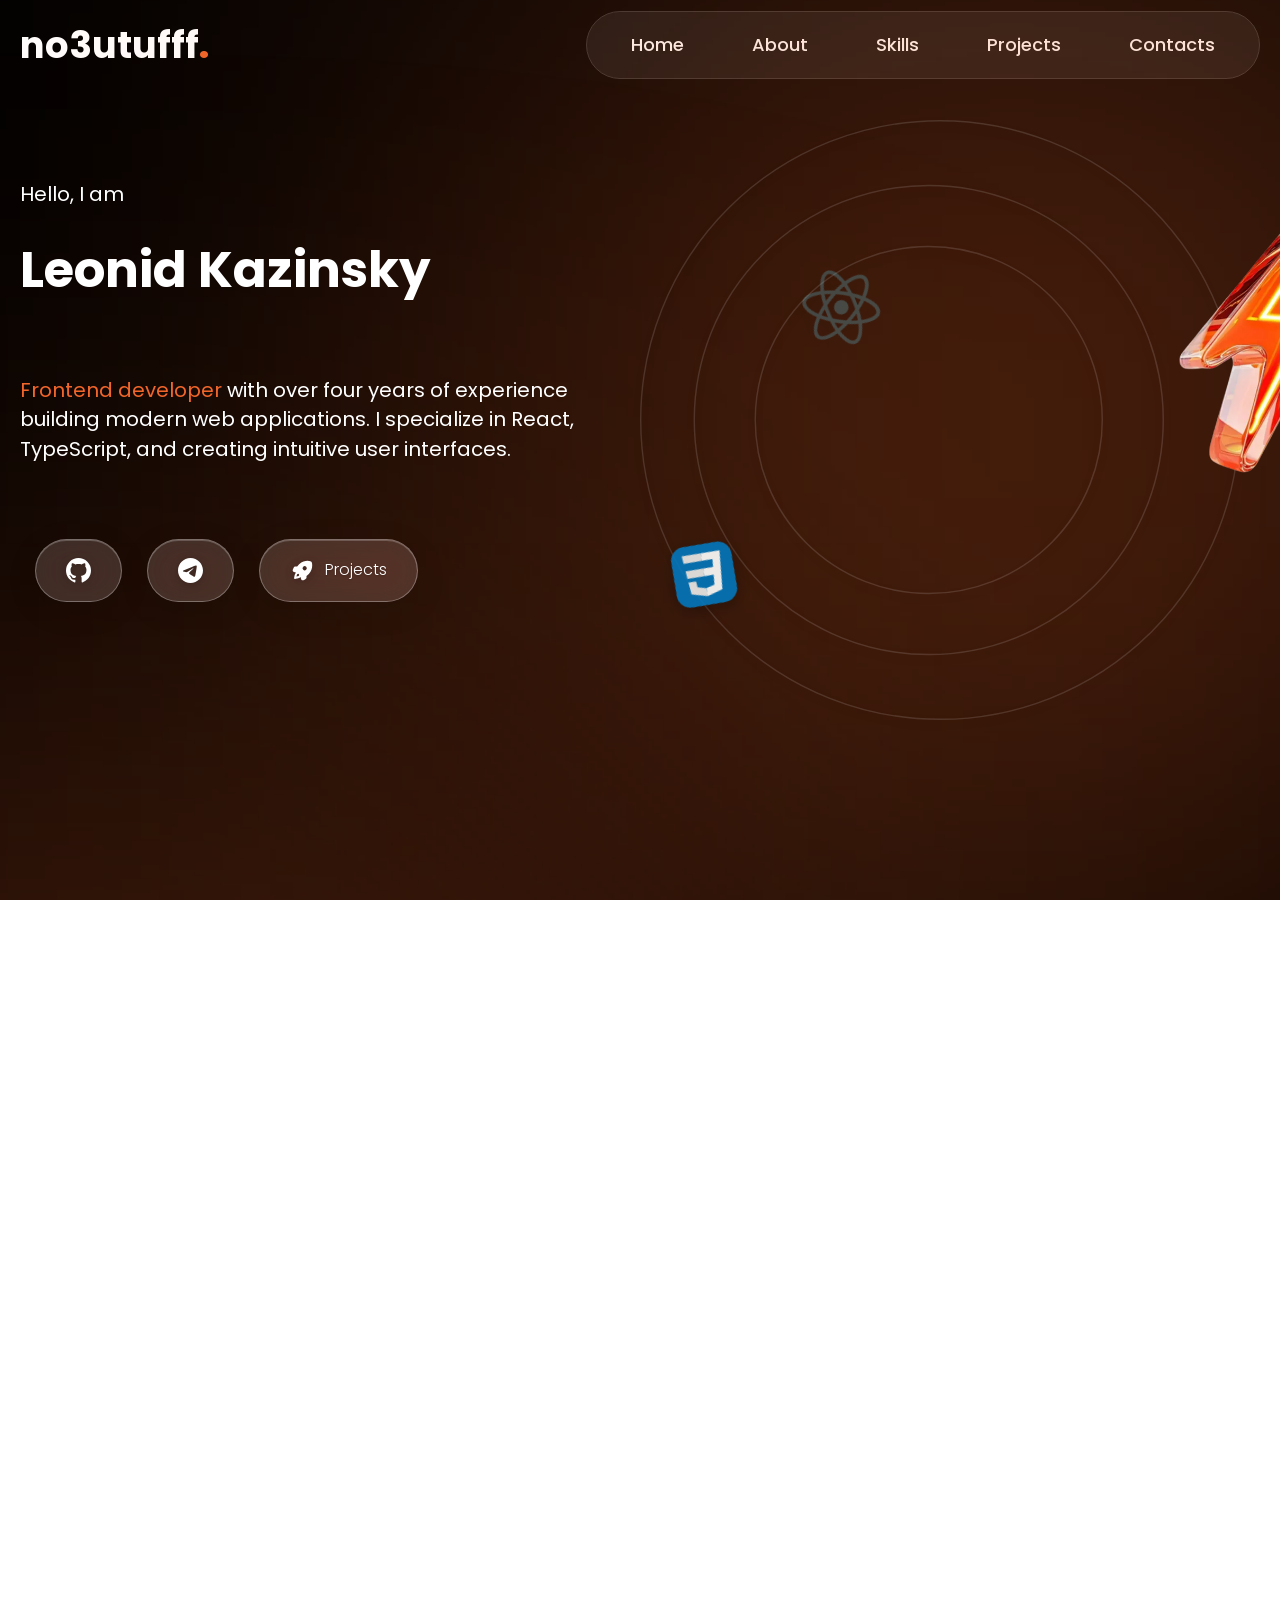
==== docs/index.html @ 907fa9d8 "change link position" ====
<!DOCTYPE html>
<html lang="en">
    <head>
    <meta charset="UTF-8" />
    <meta http-equiv="X-UA-Compatible" content="IE=edge" />
    <meta
        name="viewport"
        content="width=device-width, initial-scale=1.0, maximum-scale=1.0, user-scalable=no"
    />
    <link rel="apple-touch-icon" sizes="180x180" href="files/favicon-180x180.png" />
    <link rel="icon" type="image/png" sizes="32x32" href="files/favicon-32x32.png" />
    <link rel="shortcut icon" href="files/favicon.ico" />

    <link
        rel="preload"
        href="fonts/Poppins/Poppins-400.woff2"
        as="font"
        type="font/woff2"
        crossorigin
    />
    <link
        rel="preload"
        href="fonts/Poppins/Poppins-600.woff2"
        as="font"
        type="font/woff2"
        crossorigin
    />
    <link
        rel="preload"
        href="fonts/Poppins/Poppins-700.woff2"
        as="font"
        type="font/woff2"
        crossorigin
    />
    <link
        rel="preload"
        href="img/hero-1200.webp"
        as="image"
        type="image/webp"
        media="(min-width: 1200px) "
    />

    <link
        rel="preload"
        href="img/hero-mobile.webp"
        as="image"
        type="image/webp"
        media="(max-width: 425px)"
    />
    <link
        rel="preload"
        href="img/hero-600.webp"
        as="image"
        type="image/webp"
        media="(min-width: 425px) and (max-width: 768px)"
    />
    <link
        rel="preload"
        href="img/hero-800.webp"
        as="image"
        type="image/webp"
        media="(min-width: 769px) and (max-width: 1200px)"
    />
    <link rel="preload" href="img/circle.svg" as="image" type="image/svg+xml" />
    <link rel="preload" href="img/react.svg" as="image" type="image/svg+xml" />
    <link rel="preload" href="img/css.svg" as="image" type="image/svg+xml" />
    <link rel="preload" href="img/html.svg" as="image" type="image/svg+xml" />
    <link rel="preload" href="img/figma.svg" as="image" type="image/svg+xml" />
    <meta property="og:title" content="Leonid Kazinsky Personal Page" />
    <meta property="og:description" content="Leonid Kazinsky Personal Portfolio Page" />

    <link
        rel="preload"
        href="css/style.css?_v=20251106105633"
        as="style"
        onload="this.onload=null;this.rel='stylesheet'"
    />
    <noscript><link rel="stylesheet" href="css/style.css?_v=20251106105633" /></noscript>
    <script type="module" src="js/app.js?_v=20251106105633" defer></script>

    <title>Главная - Leonid Kazinsky Personal Page</title>
</head>

    <body>
        <!-- Header -->
<header class="header">
    <div class="container">
        <div class="header__row">
            <a href="/" class="logo-link header__logo-link">
                <span class="logo-link__text"> no3utufff<span class="text-orange">.</span> </span>
            </a>
            <nav class="nav">
                <ul class="nav-list">
                    <li class="nav-list__item">
                        <a href="#hero" class="nav-list__link"> Home </a>
                    </li>
                    <li class="nav-list__item">
                        <a href="#about" class="nav-list__link"> About </a>
                    </li>
                    <li class="nav-list__item">
                        <a href="#skills" class="nav-list__link"> Skills </a>
                    </li>
                    <li class="nav-list__item">
                        <a href="#projects" class="nav-list__link"> Projects </a>
                    </li>
                    <li class="nav-list__item">
                        <a href="#contacts" class="nav-list__link"> Contacts </a>
                    </li>
                </ul>
            </nav>
            <button
                class="nav-btn"
                aria-label="Open menu"
                aria-expanded="false"
                aria-controls="mobile-menu"
                id="menu-button"
            >
                <span class="nav-btn__line"></span>
            </button>
        </div>
    </div>
</header>
 <main class="main">
    <!-- Hero section -->
<section class="section hero" id="hero">
    <div class="container">
        <p class="text hero__top-text">Hello, I am</p>
        <h1 class="title hero__title">Leonid Kazinsky</h1>
        <p class="text hero__text">
            <span class="text-orange">Frontend developer </span>with over four years of experience
            building modern web applications. I specialize in React, TypeScript, and creating
            intuitive user interfaces.
        </p>
        <div class="hero__links">
            <a href="https://github.com/no3utufff89" target="_blank" class="action-elem">
                <svg class="icon">
                    <use xlink:href="img/icons/sprite.svg#git_icon"></use>
                </svg>
            </a>
            <a href="https://t.me/no3utufff" target="_blank" class="action-elem">
                <svg class="icon">
                    <use xlink:href="img/icons/sprite.svg#tg_icon"></use>
                </svg>
            </a>
            <a href="#projects" class="action-elem">
                <svg class="icon">
                    <use xlink:href="img/icons/sprite.svg#rocket_icon"></use>
                </svg>
                <span>Projects</span>
            </a>
        </div>
        <div class="hero__images">
            <div class="hero__image">
                <picture>
                    <source
                        srcset="img/hero-mobile.webp"
                        media="(max-width: 425px)"
                        type="image/webp"
                    />
                    <source
                        srcset="img/hero-600.webp"
                        media="(max-width: 768px)"
                        type="image/webp"
                    />
                    <source
                        srcset="img/hero-800.webp"
                        media="(max-width: 1200px)"
                        type="image/webp"
                    />
                    <source
                        srcset="img/hero-1200.webp"
                        media="(min-width:1200px)"
                        type="image/webp"
                    />
                    <img
                        src="img/hero.png"
                        alt="Leonid Kazinsky - Frontend Developer"
                        width="768"
                        height="600"
                        loading="eager"
                    />
                </picture>
            </div>
            <img class="hero__circle-image hero-decor-item" src="img/circle.svg" alt="react" />
            <img class="hero__react-image hero-decor-item" src="img/react.svg" alt="react" />
            <img class="hero__css-image hero-decor-item" src="img/css.svg" alt="css" />
            <img class="hero__html-image hero-decor-item" src="img/html.svg" alt="html" />
            <img class="hero__figma-image hero-decor-item" src="img/figma.svg" alt="figma" />
        </div>
        <div class="glow hero__glow"></div>
        <div class="hero__lightning-image">
            <picture><source srcset="img/fig_02.webp" type="image/webp"><img src="img/fig_02.png" alt="lightning image" /></picture>
        </div>
    </div>
</section>
 <!-- About section -->
<section class="section about" id="about">
    <div class="container">
        <h2 class="section__title about__title">About</h2>
        <div class="about__content">
            <div class="about__image">
                <picture><source srcset="img/about_01.webp" type="image/webp"><img src="img/about_01.png" alt="" loading="lazy" width="660" height="380" /></picture>
            </div>
            <div class="about__text-block">
                <p class="text about__text">
                    I've been developing user interfaces for over four years. I specialize in
                    creating modern web applications using HTML, CSS, JavaScript, and modern
                    frameworks.
                </p>
                <p class="text about__text">
                    My approach to work includes attention to detail, a commitment to creating clean
                    and maintainable code, and continuous learning about new technologies and best
                    practices.
                </p>
            </div>
        </div>
        <div class="glow about__glow"></div>
    </div>
</section>

    <!-- Skills section -->
<section class="section skills" id="skills">
    <div class="container">
        <h2 class="section__title skills__title">Skills</h2>
        <ul class="skills-list">
            <li class="skills-list__item skills-card">
                <div class="skills-card__header">
                    <div class="skills-card__icon-wrapper">
                        <svg class="icon">
                            <use xlink:href="img/icons/sprite.svg#html_icon"></use>
                        </svg>
                    </div>
                    <div class="skills-card__icon-wrapper">
                        <svg class="icon">
                            <use xlink:href="img/icons/sprite.svg#js_icon"></use>
                        </svg>
                    </div>
                    <div class="skills-card__icon-wrapper">
                        <svg class="icon">
                            <use xlink:href="img/icons/sprite.svg#ts_icon"></use>
                        </svg>
                    </div>
                    <div class="skills-card__icon-wrapper">
                        <svg class="icon">
                            <use xlink:href="img/icons/sprite.svg#next_icon"></use>
                        </svg>
                    </div>
                    <div class="skills-card__icon-wrapper">
                        <svg class="icon">
                            <use xlink:href="img/icons/sprite.svg#redux_icon"></use>
                        </svg>
                    </div>
                    <div class="skills-card__icon-wrapper">
                        <svg class="icon">
                            <use xlink:href="img/icons/sprite.svg#react_icon"></use>
                        </svg>
                    </div>
                </div>
                <div class="skills-card__body">
                    <p class="skills-card__title">Front-End Development</p>
                    <p class="skills-card__desc">
                        Building engaging and user-friendly web interfaces using modern frameworks
                        and technologies with expertise.
                    </p>
                </div>
            </li>
            <li class="skills-list__item skills-card">
                <div class="skills-card__header">
                    <div class="skills-card__icon-wrapper">
                        <svg class="icon">
                            <use xlink:href="img/icons/sprite.svg#css_icon"></use>
                        </svg>
                    </div>
                    <div class="skills-card__icon-wrapper">
                        <svg class="icon">
                            <use xlink:href="img/icons/sprite.svg#tw_icon"></use>
                        </svg>
                    </div>
                    <div class="skills-card__icon-wrapper">
                        <svg class="icon">
                            <use xlink:href="img/icons/sprite.svg#sass_icon"></use>
                        </svg>
                    </div>
                </div>
                <div class="skills-card__body">
                    <p class="skills-card__title">Styling & Design</p>
                    <p class="skills-card__desc">
                        Crafting visually appealing and responsive designs with advanced styling
                        tools and frameworks.
                    </p>
                </div>
            </li>
            <li class="skills-list__item skills-card">
                <div class="skills-card__header">
                    <div class="skills-card__icon-wrapper">
                        <svg class="icon">
                            <use xlink:href="img/icons/sprite.svg#figma_icon"></use>
                        </svg>
                    </div>
                    <div class="skills-card__icon-wrapper">
                        <svg class="icon">
                            <use xlink:href="img/icons/sprite.svg#git_icon"></use>
                        </svg>
                    </div>
                </div>
                <div class="skills-card__body">
                    <p class="skills-card__title">Tools</p>
                    <p class="skills-card__desc">I use modern tools in my work.</p>
                </div>
            </li>
            <li class="skills-list__item skills-card">
                <div class="skills-card__header">
                    <div class="skills-card__icon-wrapper">
                        <svg class="icon">
                            <use xlink:href="img/icons/sprite.svg#node_icon"></use>
                        </svg>
                    </div>
                    <div class="skills-card__icon-wrapper">
                        <svg class="icon">
                            <use xlink:href="img/icons/sprite.svg#express_icon"></use>
                        </svg>
                    </div>
                </div>
                <div class="skills-card__body">
                    <p class="skills-card__title">Back-End Development</p>
                    <p class="skills-card__desc">
                        Developing robust server-side logic and APIs to power dynamic and scalable
                        web applications.
                    </p>
                </div>
            </li>

            <li class="skills-list__item skills-card">
                <div class="skills-card__header">
                    <div class="skills-card__text-wrapper">
                        <span> Communication</span>
                    </div>
                    <div class="skills-card__text-wrapper">
                        <span>Time Management</span>
                    </div>
                    <div class="skills-card__text-wrapper">
                        <span> Problem Solving</span>
                    </div>
                </div>
                <div class="skills-card__body">
                    <p class="skills-card__title">Personal Development</p>
                    <p class="skills-card__desc">
                        Committed to continuous learning and personal growth to excel in both
                        professional and collaborative environments.
                    </p>
                </div>
            </li>
        </ul>
    </div>
</section>
<!-- Projects section -->
<section class="section projects" id="projects">
    <div class="container">
        <div class="projects__header">
            <h2 class="section__title projects__title">Projects</h2>
            <div class="glide__arrows" data-glide-el="controls">
                <button
                    type="button"
                    aria-label="Previous slide"
                    class="glide__arrow glide__arrow_left"
                    data-glide-dir="<"
                >
                    <svg class="icon">
                        <use xlink:href="img/icons/sprite.svg#arrow_icon"></use>
                    </svg>
                </button>
                <button
                    type="button"
                    aria-label="Next slide"
                    class="glide__arrow glide__arrow_right"
                    data-glide-dir=">"
                >
                    <svg class="icon">
                        <use xlink:href="img/icons/sprite.svg#arrow_icon"></use>
                    </svg>
                </button>
            </div>
        </div>
        <div class="projects__content">
            <div class="glide projects__glide">
                <div class="glide__track" data-glide-el="track">
                    <ul class="projects-list glide__slides">
                        <li
                            class="projects-list__item project-card glide__slide"
                            data-type="landing"
                        >
                            <div class="project-card__header">
                                <picture>
                                    <source
                                        srcset="
                                            img/previews/gk-400.webp   400w,
                                            img/previews/gk-800.webp   800w,
                                            img/previews/gk-1200.webp 1200w
                                        "
                                        sizes="(max-width: 768px) 400px,
               (max-width: 1200px) 800px,
               1200px"
                                        type="image/webp"
                                    />
                                    <img
                                        src="img/previews/gk-800.webp"
                                        alt="GK Project"
                                        width="400"
                                        height="300"
                                        loading="lazy"
                                    />
                                </picture>
                            </div>
                            <div class="project-card__body">
                                <p class="project-card__title">GK Landing</p>
                                <p class="project-card__desc">
                                    Switzerland Park residential complex
                                </p>
                                <div class="project-card__type">
                                    <span>Type:</span>
                                    <span>Landing</span>
                                </div>
                                <div class="project-card__tech-list">
                                    <span>html</span>
                                    <span>css</span>
                                    <span>scss</span>
                                    <span>js</span>
                                    <span>gulp</span>
                                </div>
                            </div>
                            <div class="project-card__footer">
                                <a
                                    href="https://github.com/no3utufff89/gk-landing/tree/slider_v2"
                                    class="project-card__link action-elem"
                                    target="_blank"
                                >
                                    <svg class="icon">
                                        <use xlink:href="img/icons/sprite.svg#git_icon"></use>
                                    </svg>
                                    <span>Code</span>
                                </a>
                                <a
                                    href="https://no3utufff89.github.io/gk-landing/"
                                    class="project-card__link action-elem"
                                    target="_blank"
                                >
                                    <svg class="icon">
                                        <use xlink:href="img/icons/sprite.svg#link_icon"></use>
                                    </svg>
                                    <span>Live</span>
                                </a>
                            </div>
                        </li>
                        <li
                            class="projects-list__item project-card glide__slide"
                            data-type="landing"
                        >
                            <div class="project-card__header">
                                <picture>
                                    <source
                                        srcset="
                                            img/previews/rt-400.webp   400w,
                                            img/previews/rt-800.webp   800w,
                                            img/previews/rt-1200.webp 1200w
                                        "
                                        sizes="(max-width: 768px) 400px,
               (max-width: 1200px) 800px,
               1200px"
                                        type="image/webp"
                                    />
                                    <img
                                        src="img/previews/rt-800.webp"
                                        alt="Room Tibet - Landing page for mountain trips"
                                        width="400"
                                        height="300"
                                        loading="lazy"
                                    />
                                </picture>
                            </div>
                            <div class="project-card__body">
                                <p class="project-card__title">Room tibet</p>
                                <p class="project-card__desc">Landing page for mountain trips</p>
                                <div class="project-card__type">
                                    <span>Type:</span>
                                    <span>Landing</span>
                                </div>
                                <div class="project-card__tech-list">
                                    <span>html</span>
                                    <span>css</span>
                                    <span>js</span>
                                    <span>gulp</span>
                                </div>
                            </div>
                            <div class="project-card__footer">
                                <a
                                    href="https://github.com/no3utufff89/RoomTibet-Landing"
                                    class="project-card__link action-elem"
                                    target="_blank"
                                >
                                    <svg class="icon">
                                        <use xlink:href="img/icons/sprite.svg#git_icon"></use>
                                    </svg>
                                    <span>Code</span>
                                </a>
                                <a
                                    href="https://no3utufff89.github.io/RoomTibet-Landing"
                                    class="project-card__link action-elem"
                                    target="_blank"
                                >
                                    <svg class="icon">
                                        <use xlink:href="img/icons/sprite.svg#link_icon"></use>
                                    </svg>
                                    <span>Live</span>
                                </a>
                            </div>
                        </li>
                        <li
                            class="projects-list__item project-card glide__slide"
                            data-type="landing"
                        >
                            <div class="project-card__header">
                                <picture>
                                    <source
                                        srcset="
                                            img/previews/cars-full-preview-400.webp   400w,
                                            img/previews/cars-full-preview-800.webp   800w,
                                            img/previews/cars-full-preview-1200.webp 1200w
                                        "
                                        sizes="(max-width: 768px) 400px,
               (max-width: 1200px) 800px,
               1200px"
                                        type="image/webp"
                                    />
                                    <img
                                        src="img/previews/cars-full-preview-800.webp"
                                        alt="USA Cars For You - Landing page for importing cars from the USA and Canada"
                                        width="400"
                                        height="300"
                                        loading="lazy"
                                    />
                                </picture>
                            </div>
                            <div class="project-card__body">
                                <p class="project-card__title">Usa cars for you</p>
                                <p class="project-card__desc">
                                    Landing page for importing cars from the USA and Canada
                                </p>
                                <div class="project-card__type">
                                    <span>Type:</span>
                                    <span>Landing</span>
                                </div>
                                <div class="project-card__tech-list">
                                    <span>html</span>
                                    <span>css</span>
                                    <span>js</span>
                                    <span>gulp</span>
                                </div>
                            </div>
                            <div class="project-card__footer">
                                <a
                                    href="https://github.com/no3utufff89/cars_from_usa_landing"
                                    class="project-card__link action-elem"
                                    target="_blank"
                                >
                                    <svg class="icon">
                                        <use xlink:href="img/icons/sprite.svg#git_icon"></use>
                                    </svg>
                                    <span>Code</span>
                                </a>
                                <a
                                    href="https://no3utufff89.github.io/cars_from_usa_landing/"
                                    class="project-card__link action-elem"
                                    target="_blank"
                                >
                                    <svg class="icon">
                                        <use xlink:href="img/icons/sprite.svg#link_icon"></use>
                                    </svg>
                                    <span>Live</span>
                                </a>
                            </div>
                        </li>
                        <li
                            class="projects-list__item project-card glide__slide"
                            data-type="landing"
                        >
                            <div class="project-card__header">
                                <picture>
                                    <source
                                        srcset="
                                            img/previews/tank-400.webp   400w,
                                            img/previews/tank-800.webp   800w,
                                            img/previews/tank-1200.webp 1200w
                                        "
                                        sizes="(max-width: 768px) 400px,
               (max-width: 1200px) 800px,
               1200px"
                                        type="image/webp"
                                    />
                                    <img
                                        src="img/previews/tank-800.webp"
                                        alt="Car Showroom - Landing page for the Tank car dealership"
                                        width="400"
                                        height="300"
                                        loading="lazy"
                                    />
                                </picture>
                            </div>
                            <div class="project-card__body">
                                <p class="project-card__title">Car showroom</p>
                                <p class="project-card__desc">
                                    Landing page for the Tank car dealership
                                </p>
                                <div class="project-card__type">
                                    <span>Type:</span>
                                    <span>Landing</span>
                                </div>
                                <div class="project-card__tech-list">
                                    <span>html</span>
                                    <span>css</span>
                                    <span>js</span>
                                    <span>gulp</span>
                                </div>
                            </div>
                            <div class="project-card__footer">
                                <a
                                    href="https://github.com/no3utufff89/Tank_landing"
                                    class="project-card__link action-elem"
                                    target="_blank"
                                >
                                    <svg class="icon">
                                        <use xlink:href="img/icons/sprite.svg#git_icon"></use>
                                    </svg>
                                    <span>Code</span>
                                </a>
                                <a
                                    href="https://no3utufff89.github.io/Tank_landing/"
                                    class="project-card__link action-elem"
                                    target="_blank"
                                >
                                    <svg class="icon">
                                        <use xlink:href="img/icons/sprite.svg#link_icon"></use>
                                    </svg>
                                    <span>Live</span>
                                </a>
                            </div>
                        </li>
                        <li class="projects-list__item project-card glide__slide" data-type="game">
                            <div class="project-card__header">
                                <picture>
                                    <source
                                        srcset="
                                            img/previews/MemoryGame-400.webp   400w,
                                            img/previews/MemoryGame-800.webp   800w,
                                            img/previews/MemoryGame-1200.webp 1200w
                                        "
                                        sizes="(max-width: 768px) 400px,
               (max-width: 1200px) 800px,
               1200px"
                                        type="image/webp"
                                    />
                                    <img
                                        src="img/previews/MemoryGame-800.webp"
                                        alt="Memory Game - JavaScript cards matching game"
                                        width="400"
                                        height="300"
                                        loading="lazy"
                                    />
                                </picture>
                            </div>
                            <div class="project-card__body">
                                <p class="project-card__title">Memory game</p>
                                <p class="project-card__desc">JavaScipt cards game</p>
                                <div class="project-card__type">
                                    <span>Type:</span>
                                    <span>Game</span>
                                </div>
                                <div class="project-card__tech-list">
                                    <span>html</span>
                                    <span>css</span>
                                    <span>js</span>
                                </div>
                            </div>
                            <div class="project-card__footer">
                                <a
                                    href="https://github.com/no3utufff89/MemoryGame"
                                    class="project-card__link action-elem"
                                    target="_blank"
                                >
                                    <svg class="icon">
                                        <use xlink:href="img/icons/sprite.svg#git_icon"></use>
                                    </svg>
                                    <span>Code</span>
                                </a>
                                <a
                                    href="https://memory-game-mu-khaki-30.vercel.app/"
                                    class="project-card__link action-elem"
                                    target="_blank"
                                >
                                    <svg class="icon">
                                        <use xlink:href="img/icons/sprite.svg#link_icon"></use>
                                    </svg>
                                    <span>Live</span>
                                </a>
                            </div>
                        </li>
                        <li class="projects-list__item project-card glide__slide" data-type="other">
                            <div class="project-card__header">
                                <picture>
                                    <source
                                        srcset="
                                            img/previews/Todo-400.webp   400w,
                                            img/previews/Todo-800.webp   800w,
                                            img/previews/Todo-1200.webp 1200w
                                        "
                                        sizes="(max-width: 768px) 400px,
               (max-width: 1200px) 800px,
               1200px"
                                        type="image/webp"
                                    />
                                    <img
                                        src="img/previews/Todo-800.webp"
                                        alt="React Todo List - TypeScript task management application"
                                        width="400"
                                        height="300"
                                        loading="lazy"
                                    />
                                </picture>
                            </div>
                            <div class="project-card__body">
                                <p class="project-card__title">React ToDo list</p>
                                <p class="project-card__desc">TypeScript ToDo list</p>
                                <div class="project-card__type">
                                    <span>Type:</span>
                                    <span>Other</span>
                                </div>
                                <div class="project-card__tech-list">
                                    <span>html</span>
                                    <span>css</span>
                                    <span>ts</span>
                                    <span>react</span>
                                    <span>redux</span>
                                </div>
                            </div>
                            <div class="project-card__footer">
                                <a
                                    href="https://github.com/no3utufff89/ToDoApp"
                                    class="project-card__link action-elem"
                                    target="_blank"
                                >
                                    <svg class="icon">
                                        <use xlink:href="img/icons/sprite.svg#git_icon"></use>
                                    </svg>
                                    <span>Code</span>
                                </a>
                                <a
                                    href="https://to-do-app-inky-pi.vercel.app"
                                    class="project-card__link action-elem"
                                    target="_blank"
                                >
                                    <svg class="icon">
                                        <use xlink:href="img/icons/sprite.svg#link_icon"></use>
                                    </svg>
                                    <span>Live</span>
                                </a>
                            </div>
                        </li>
                    </ul>
                </div>
                <div class="glide__bullets" data-glide-el="controls[nav]">
                    <button type="button" class="glide__bullet" data-glide-dir="=0"></button>
                    <button type="button" class="glide__bullet" data-glide-dir="=1"></button>
                    <button type="button" class="glide__bullet" data-glide-dir="=2"></button>
                    <button type="button" class="glide__bullet" data-glide-dir="=3"></button>
                    <button type="button" class="glide__bullet" data-glide-dir="=4"></button>
                    <button type="button" class="glide__bullet" data-glide-dir="=5"></button>
                </div>
            </div>
        </div>
    </div>
</section>

    <!-- Contacts section -->
<section class="section contacts" id="contacts">
    <div class="container">
        <div class="glow contacts__glow"></div>
        <h2 class="section__title contacts__title">Contacts</h2>
        <div class="contacts__content">
            <div class="contacts__info">
                <p class="text contacts__text">
                    I am always open to discussing new projects and opportunities for collaboration.
                </p>
                <p class="text contacts__text">Just write to me on Telegram</p>
            </div>
            <div class="contacts__links">
                <a href="https://github.com/no3utufff89" class="action-elem" target="_blank">
                    <svg class="icon">
                        <use xlink:href="img/icons/sprite.svg#git_icon"></use>
                    </svg>
                </a>
                <a href="https://t.me/no3utufff" class="action-elem" target="_blank">
                    <svg class="icon">
                        <use xlink:href="img/icons/sprite.svg#tg_icon"></use>
                    </svg>
                </a>
            </div>
        </div>
    </div>
</section>

</main>

        <div class="overlay"></div>
        <div
            class="mobile-menu"
            id="mobile-menu"
            aria-labelledby="menu-button"
            aria-hidden="true"
            role="navigation"
        >
            <ul class="mobile-menu__list">
                <li class="mobile-menu__item">
                    <a href="#hero" class="mobile-menu__link">Home</a>
                </li>
                <li class="mobile-menu__item">
                    <a href="#about" class="mobile-menu__link">About</a>
                </li>
                <li class="mobile-menu__item">
                    <a href="#skills" class="mobile-menu__link">Skills</a>
                </li>
                <li class="mobile-menu__item">
                    <a href="#projects" class="mobile-menu__link">Projects</a>
                </li>
                <li class="mobile-menu__item">
                    <a href="#contacts" class="mobile-menu__link">Contacts</a>
                </li>
            </ul>
        </div>
    </body>
</html>
---- docs/css/style.css ----
@charset "UTF-8";@font-face{font-display:swap;font-family:Poppins;font-style:normal;font-weight:200;src:url(../fonts/Poppins/Poppins-200.woff2) format("woff2"),url(../fonts/Poppins/Poppins-200.woff) format("woff")}@font-face{font-display:swap;font-family:Poppins;font-style:normal;font-weight:300;src:url(../fonts/Poppins/Poppins-300.woff2) format("woff2"),url(../fonts/Poppins/Poppins-300.woff) format("woff")}@font-face{font-display:swap;font-family:Poppins;font-style:normal;font-weight:400;src:url(../fonts/Poppins/Poppins-400.woff2) format("woff2"),url(../fonts/Poppins/Poppins-400.woff) format("woff")}@font-face{font-display:swap;font-family:Poppins;font-style:normal;font-weight:500;src:url(../fonts/Poppins/Poppins-500.woff2) format("woff2"),url(../fonts/Poppins/Poppins-500.woff) format("woff")}@font-face{font-display:swap;font-family:Poppins;font-style:normal;font-weight:600;src:url(../fonts/Poppins/Poppins-600.woff2) format("woff2"),url(../fonts/Poppins/Poppins-600.woff) format("woff")}@font-face{font-display:swap;font-family:Poppins;font-style:normal;font-weight:700;src:url(../fonts/Poppins/Poppins-700.woff2) format("woff2"),url(../fonts/Poppins/Poppins-700.woff) format("woff")}@font-face{font-display:swap;font-family:Poppins;font-style:normal;font-weight:800;src:url(../fonts/Poppins/Poppins-800.woff2) format("woff2"),url(../fonts/Poppins/Poppins-800.woff) format("woff")}article,aside,details,figcaption,figure,footer,header,hgroup,nav,section,summary{display:block}audio,canvas,video{display:inline-block}audio:not([controls]){display:none;height:0}[hidden],template{display:none}html{-webkit-text-size-adjust:100%;-ms-text-size-adjust:100%;background:#fff;color:#000}button,html,input,select,textarea{font-family:sans-serif}body{margin:0}a{background:transparent}a:focus{outline:thin dotted}a:active,a:hover{outline:0}h1{font-size:2em;margin:.67em 0}h2{font-size:1.5em;margin:.83em 0}h3{font-size:1.17em;margin:1em 0}h4{font-size:1em;margin:1.33em 0}h5{font-size:.83em;margin:1.67em 0}h6{font-size:.75em;margin:2.33em 0}abbr[title]{border-bottom:1px dotted}b,strong{font-weight:700}dfn{font-style:italic}mark{background:#ff0;color:#000}code,kbd,pre,samp{font-family:monospace,serif;font-size:1em}pre{word-wrap:break-word;white-space:pre;white-space:pre-wrap}q{quotes:"“" "”" "‘" "’"}q:after,q:before{content:"";content:none}small{font-size:80%}sub,sup{font-size:75%;line-height:0;position:relative;vertical-align:baseline}sup{top:-.5em}sub{bottom:-.25em}img{border:0}svg:not(:root){overflow:hidden}figure{margin:0}fieldset{border:1px solid silver;margin:0 2px;padding:.35em .625em .75em}legend{border:0;padding:0;white-space:normal}button,input,select,textarea{font-family:inherit;font-size:100%;margin:0;vertical-align:baseline}button,input{line-height:normal}button,select{text-transform:none}button,html input[type=button],input[type=reset],input[type=submit]{-webkit-appearance:button;cursor:pointer}button[disabled],input[disabled]{cursor:default}button::-moz-focus-inner,input::-moz-focus-inner{border:0;padding:0}textarea{overflow:auto;vertical-align:top}table{border-collapse:collapse;border-spacing:0}input[type=search]{-webkit-appearance:textfield;-webkit-box-sizing:content-box;box-sizing:content-box}input[type=search]::-webkit-search-cancel-button,input[type=search]::-webkit-search-decoration{-webkit-appearance:none}input[type=checkbox],input[type=radio]{-webkit-box-sizing:border-box;box-sizing:border-box;padding:0}html{-webkit-box-sizing:border-box;box-sizing:border-box;font-size:16px;position:relative;scroll-behavior:smooth}*,:after,:before{border:0;-webkit-box-sizing:border-box;box-sizing:border-box;margin:0;padding:0}:active,:focus,a:active,a:focus{outline:none}body,html{-webkit-text-size-adjust:100%;height:100%;line-height:1;margin:0;overflow-x:hidden;overflow-y:visible;padding:0}button,input,textarea{font-family:inherit}input::-ms-clear{display:none}a,button{cursor:pointer}button::-moz-focus-inner{border:0;padding:0}ul li{list-style:none;margin:0;padding:0}figure,img,picture>object{height:auto;max-width:100%}img{display:block;max-width:100%}a{color:inherit;text-decoration:none}a:active,a:focus,a:hover,a:visited{text-decoration:none}fieldset{border:none;margin:0;padding:0}blockquote,body,dd,dl,figcaption,figure,h1,h2,h3,h4,h5,h6,li,ol,p,ul{margin:0}.glide__track{height:100%;max-width:100%;overflow:hidden}.glide__slide{margin:0!important}.glide__bullets{-webkit-box-pack:center;-ms-flex-pack:center;display:-webkit-box;display:-ms-flexbox;display:flex;gap:10px;justify-content:center;margin-top:20px}.glide__arrows{-webkit-box-pack:justify;-ms-flex-pack:justify;display:-webkit-box;display:-ms-flexbox;display:flex;gap:10px;justify-content:space-between;max-width:250px;position:relative;width:100%;z-index:5}.glide__arrow{-webkit-box-align:center;-ms-flex-align:center;-webkit-box-pack:center;-ms-flex-pack:center;-ms-flex-negative:0;align-items:center;background:none;border:none;cursor:pointer;display:-webkit-box;display:-ms-flexbox;display:flex;flex-shrink:0;justify-content:center;padding:5px;-webkit-transition:opacity .3s ease;transition:opacity .3s ease;will-change:opacity}.glide__arrow svg{color:#f37a47;height:30px;width:30px}.glide__arrow_left{-webkit-transform:rotate(180deg);-ms-transform:rotate(180deg);transform:rotate(180deg)}.glide__arrow:hover{opacity:.7}.glide__bullet{background:hsla(0,0%,100%,.3);border:none;border-radius:50%;cursor:pointer;height:12px;-webkit-transition:all .4s cubic-bezier(.25,.46,.45,.94);transition:all .4s cubic-bezier(.25,.46,.45,.94);width:12px}.glide__bullet--active{background:#f1662a}.glide__bullet:hover{background:#f37a47}body{background-color:#000;color:#fff;font-family:Poppins,sans-serif;font-size:16px;font-weight:400;overflow-x:hidden;position:relative;scroll-behavior:smooth}.btn{background-color:transparent;cursor:pointer}.visually-hidden{clip:rect(1px 1px 1px 1px);clip:rect(1px,1px,1px,1px);border:0!important;height:1px!important;overflow:hidden;padding:0!important;position:absolute!important;width:1px!important}.uppercase{text-transform:uppercase}.row{display:-webkit-box;display:-ms-flexbox;display:flex}.row_column{-webkit-box-orient:vertical;-webkit-box-direction:normal;-ms-flex-direction:column;flex-direction:column}.menu-overlay{background:rgba(0,0,0,.8);height:100%;left:0;opacity:0;position:fixed;top:0;-webkit-transition:all .3s ease;transition:all .3s ease;visibility:hidden;width:100%;z-index:998}.menu-overlay.active{opacity:1;visibility:visible}.logo-link{display:block;max-width:-webkit-max-content;max-width:-moz-max-content;max-width:max-content}.logo-link span{font-size:48px;font-weight:700}.glass{backdrop-filter:blur(20px);background:var(--glass);border:1px solid var(--glass-border);border-radius:20px;-webkit-box-shadow:0 8px 32px rgba(0,0,0,.1);box-shadow:0 8px 32px rgba(0,0,0,.1)}.glow{background-color:#f1662a;-webkit-filter:blur(350px);filter:blur(350px)}.container{margin:0 auto;max-width:1600px;padding-left:10px;padding-right:10px;width:100%}.section{padding-bottom:80px;padding-top:80px}.section__title{font-size:47px;font-weight:600}.action-elem{-webkit-box-align:center;-ms-flex-align:center;align-items:center;backdrop-filter:blur(20px) saturate(180%);-webkit-backdrop-filter:blur(20px) saturate(180%);background:hsla(0,0%,100%,.15);border:1px solid hsla(0,0%,100%,.3);border-radius:50px;-webkit-box-shadow:0 8px 32px rgba(0,0,0,.1),inset 0 1px 0 hsla(0,0%,100%,.2);box-shadow:0 8px 32px rgba(0,0,0,.1),inset 0 1px 0 hsla(0,0%,100%,.2);-webkit-column-gap:10px;-moz-column-gap:10px;column-gap:10px;display:-webkit-box;display:-ms-flexbox;display:flex;overflow:hidden;padding:18px 30px;position:relative}.action-elem:before{background:linear-gradient(90deg,transparent,hsla(0,0%,100%,.1),transparent);content:"";height:100%;left:-100%;position:absolute;top:0;-webkit-transition:left .5s ease;transition:left .5s ease;width:100%;will-change:left}.action-elem:hover:before{left:100%}.action-elem svg{color:#fff;-webkit-filter:drop-shadow(0 2px 4px rgba(0,0,0,.2));filter:drop-shadow(0 2px 4px rgba(0,0,0,.2));height:25px;width:25px}.action-elem span{color:#fff;font-weight:300;text-shadow:0 1px 2px rgba(0,0,0,.2)}.action-elem:focus,.project-card__link:focus{outline:2px solid #f1662a;outline-offset:2px}h1.title{font-size:66px;line-height:100%}p.text{font-size:24px;line-height:148%}.text-orange{color:#f1662a}.nav{backdrop-filter:blur(10px);background:rgba(25,25,25,.8);border:1px solid #333;border-radius:60px;max-width:-webkit-max-content;max-width:-moz-max-content;max-width:max-content;overflow:hidden;padding:16px 40px;position:relative;-webkit-transition:all .4s cubic-bezier(.25,.46,.45,.94);transition:all .4s cubic-bezier(.25,.46,.45,.94)}.nav:before{background:linear-gradient(45deg,transparent,rgba(241,102,42,.1),transparent);border-radius:60px;bottom:0;content:"";left:0;opacity:0;position:absolute;right:0;top:0;-webkit-transition:opacity .4s ease;transition:opacity .4s ease;will-change:opacity;z-index:-1}.nav:hover:before{opacity:1}.nav:hover{border-color:rgba(241,102,42,.3);-webkit-box-shadow:0 8px 32px rgba(241,102,42,.15);box-shadow:0 8px 32px rgba(241,102,42,.15);-webkit-transform:translateY(-2px);-ms-transform:translateY(-2px);transform:translateY(-2px)}.nav-list{-webkit-box-align:center;-ms-flex-align:center;align-items:center;-webkit-column-gap:60px;-moz-column-gap:60px;column-gap:60px;display:-webkit-box;display:-ms-flexbox;display:flex;position:relative}.nav-list__item{position:relative}.nav-list__item:after{background:linear-gradient(90deg,transparent,#f1662a,transparent);bottom:-5px;content:"";height:2px;left:50%;position:absolute;-webkit-transform:translateX(-50%);-ms-transform:translateX(-50%);transform:translateX(-50%);-webkit-transition:all .3s cubic-bezier(.68,-.55,.265,1.55);transition:all .3s cubic-bezier(.68,-.55,.265,1.55);width:0}.nav-list__item.active:after,.nav-list__item:hover:after{width:100%}.nav-list__link{color:#fff;display:block;font-size:18px;font-weight:500;overflow:hidden;padding:8px 4px;position:relative;text-decoration:none;-webkit-transition:all .3s ease;transition:all .3s ease}.nav-list__link:before{background:linear-gradient(90deg,transparent,#f1662a,transparent);bottom:0;content:"";height:1px;left:-100%;position:absolute;-webkit-transition:left .4s ease;transition:left .4s ease;width:100%;will-change:left}.nav-list__link:focus{color:#f1662a;-webkit-transform:translateY(-2px);-ms-transform:translateY(-2px);transform:translateY(-2px)}.nav-list__link:hover{color:#fff;-webkit-transform:translateY(-1px);-ms-transform:translateY(-1px);transform:translateY(-1px)}.nav-list__link:hover:before{left:0}.nav-list__link:hover .nav-list__text{-webkit-text-fill-color:transparent;background:linear-gradient(45deg,#fff,#f1662a);background-clip:text;-webkit-background-clip:text;text-shadow:0 0 20px rgba(241,102,42,.3)}.nav-list__link:hover .nav-list__hover{opacity:1;-webkit-transform:scaleX(1);-ms-transform:scaleX(1);transform:scaleX(1)}.nav-list__link.active{color:#f1662a}.nav-list__link.active .nav-list__text{text-shadow:0 0 20px rgba(241,102,42,.5)}.nav-list__text{position:relative;-webkit-transition:all .3s ease;transition:all .3s ease;z-index:2}.nav-list__hover{background:linear-gradient(45deg,transparent,rgba(241,102,42,.1),transparent);border-radius:4px;height:100%;left:0;opacity:0;position:absolute;top:0;-webkit-transform:scaleX(0);-ms-transform:scaleX(0);transform:scaleX(0);-webkit-transform-origin:left;-ms-transform-origin:left;transform-origin:left;-webkit-transition:all .4s cubic-bezier(.25,.46,.45,.94);transition:all .4s cubic-bezier(.25,.46,.45,.94);width:100%}.nav-list__item{-webkit-animation:navItemFadeIn .6s ease forwards;animation:navItemFadeIn .6s ease forwards;opacity:0;-webkit-transform:translateY(20px);-ms-transform:translateY(20px);transform:translateY(20px)}.nav-list__item:first-child{-webkit-animation-delay:.4s;animation-delay:.4s}.nav-list__item:nth-child(2){-webkit-animation-delay:.5s;animation-delay:.5s}.nav-list__item:nth-child(3){-webkit-animation-delay:.6s;animation-delay:.6s}.nav-list__item:nth-child(4){-webkit-animation-delay:.7s;animation-delay:.7s}.nav-list__item:nth-child(5){-webkit-animation-delay:.8s;animation-delay:.8s}@-webkit-keyframes navItemFadeIn{to{opacity:1;-webkit-transform:translateY(0);transform:translateY(0)}}@keyframes navItemFadeIn{to{opacity:1;-webkit-transform:translateY(0);transform:translateY(0)}}@-webkit-keyframes pulseGlow{0%,to{-webkit-box-shadow:0 0 5px rgba(241,102,42,.3);box-shadow:0 0 5px rgba(241,102,42,.3)}50%{-webkit-box-shadow:0 0 20px rgba(241,102,42,.6),0 0 30px rgba(241,102,42,.3);box-shadow:0 0 20px rgba(241,102,42,.6),0 0 30px rgba(241,102,42,.3)}}@keyframes pulseGlow{0%,to{-webkit-box-shadow:0 0 5px rgba(241,102,42,.3);box-shadow:0 0 5px rgba(241,102,42,.3)}50%{-webkit-box-shadow:0 0 20px rgba(241,102,42,.6),0 0 30px rgba(241,102,42,.3);box-shadow:0 0 20px rgba(241,102,42,.6),0 0 30px rgba(241,102,42,.3)}}.nav-list__link.active{-webkit-animation:pulseGlow 2s ease-in-out infinite;animation:pulseGlow 2s ease-in-out infinite}.nav-btn{background-color:transparent;display:none;height:24px;position:relative;-webkit-transition:all .4s cubic-bezier(.25,.46,.45,.94);transition:all .4s cubic-bezier(.25,.46,.45,.94);width:24px;z-index:99999999}.nav-btn:after,.nav-btn:before{background-color:#f1662a;border-radius:8px;content:"";display:block;height:2px;left:0;position:absolute;-webkit-transition:all .4s cubic-bezier(.25,.46,.45,.94);transition:all .4s cubic-bezier(.25,.46,.45,.94);width:100%}.nav-btn:before{top:4px;-webkit-transition:top .3s .15s,-webkit-transform .3s;transition:top .3s .15s,-webkit-transform .3s;transition:top .3s .15s,transform .3s;transition:top .3s .15s,transform .3s,-webkit-transform .3s;will-change:top,transform}.nav-btn:after{bottom:4px;-webkit-transition:bottom .3s .15s,-webkit-transform .3s;transition:bottom .3s .15s,-webkit-transform .3s;transition:bottom .3s .15s,transform .3s;transition:bottom .3s .15s,transform .3s,-webkit-transform .3s;will-change:bottom,transform}.nav-btn.open:before{-webkit-box-shadow:0 6px 0 rgba(0,0,0,0);box-shadow:0 6px 0 rgba(0,0,0,0);top:11px;-webkit-transform:rotate(45deg);-ms-transform:rotate(45deg);transform:rotate(45deg);-webkit-transition:top .3s,-webkit-box-shadow .15s,-webkit-transform .3s .15s;transition:top .3s,-webkit-box-shadow .15s,-webkit-transform .3s .15s;transition:box-shadow .15s,top .3s,transform .3s .15s;transition:box-shadow .15s,top .3s,transform .3s .15s,-webkit-box-shadow .15s,-webkit-transform .3s .15s;will-change:box-shadow,top,transform}.nav-btn.open:after{bottom:11px;-webkit-transform:rotate(-45deg);-ms-transform:rotate(-45deg);transform:rotate(-45deg);-webkit-transition:bottom .3s,-webkit-transform .3s .15s;transition:bottom .3s,-webkit-transform .3s .15s;transition:bottom .3s,transform .3s .15s;transition:bottom .3s,transform .3s .15s,-webkit-transform .3s .15s;will-change:bottom,transform}.nav-btn.open .nav-btn__line{opacity:0}.nav-btn__line{background-color:#f1662a;border-radius:8px;display:block;height:2px;position:absolute;top:50%;-webkit-transform:translateY(-50%);-ms-transform:translateY(-50%);transform:translateY(-50%);-webkit-transition:all .4s cubic-bezier(.25,.46,.45,.94);transition:all .4s cubic-bezier(.25,.46,.45,.94);width:100%}.overlay{backdrop-filter:blur(10px);background:rgba(0,0,0,.8);height:100%;left:0;opacity:0;position:fixed;top:0;-webkit-transition:all .4s ease;transition:all .4s ease;visibility:hidden;width:100%;z-index:998}.overlay.active{opacity:1;visibility:visible}.mobile-menu{-webkit-box-orient:vertical;-webkit-box-direction:normal;-webkit-box-pack:justify;-ms-flex-pack:justify;backdrop-filter:blur(20px);background:hsla(0,0%,6%,.95);border-left:1px solid rgba(241,102,42,.1);display:-webkit-box;display:-ms-flexbox;display:flex;-ms-flex-direction:column;flex-direction:column;height:100%;justify-content:space-between;overflow:scroll;padding:100px 40px 60px;position:fixed;right:0;top:0;-webkit-transform:translateX(100%);-ms-transform:translateX(100%);transform:translateX(100%);visibility:hidden;width:320px;z-index:999}.mobile-menu__list{-webkit-box-orient:vertical;-webkit-box-direction:normal;-webkit-box-align:start;-ms-flex-align:start;align-items:flex-start;display:-webkit-box;display:-ms-flexbox;display:flex;-ms-flex-direction:column;flex-direction:column;margin-bottom:40px;row-gap:20px}.mobile-menu__item{opacity:0;-webkit-transform:translateX(30px);-ms-transform:translateX(30px);transform:translateX(30px);width:100%}.mobile-menu__item:first-child{-webkit-transition-delay:.1s;transition-delay:.1s}.mobile-menu__item:nth-child(2){-webkit-transition-delay:.15s;transition-delay:.15s}.mobile-menu__item:nth-child(3){-webkit-transition-delay:.2s;transition-delay:.2s}.mobile-menu__item:nth-child(4){-webkit-transition-delay:.25s;transition-delay:.25s}.mobile-menu__item:nth-child(5){-webkit-transition-delay:.3s;transition-delay:.3s}.mobile-menu__link{color:#b1b1b1;display:block;font-size:24px;font-weight:500;overflow:hidden;padding:15px 0;position:relative;text-decoration:none;-webkit-transition:all .3s ease;transition:all .3s ease;width:100%}.mobile-menu__link:before{background:linear-gradient(90deg,transparent,#f1662a,transparent);bottom:0;content:"";height:1px;left:-100%;position:absolute;-webkit-transition:left .4s ease;transition:left .4s ease;width:100%;will-change:left}.mobile-menu__link:hover{color:#fff}.mobile-menu__link:hover:before{left:0}.mobile-menu__link.active{color:#f1662a}.mobile-menu__phone-link{-webkit-box-align:center;-ms-flex-align:center;align-items:center;-webkit-column-gap:8px;-moz-column-gap:8px;column-gap:8px;display:-webkit-box;display:-ms-flexbox;display:flex;margin-bottom:24px}.mobile-menu__phone-link svg{-webkit-box-flex:0;-ms-flex-positive:0;-ms-flex-negative:0;color:#f1662a;flex-grow:0;flex-shrink:0;height:24px;width:24px}.mobile-menu__phone-link span{color:#b1b1b1;display:block;font-size:18px;font-weight:600;line-height:20px}.mobile-menu__social-list{-webkit-box-pack:center;-ms-flex-pack:center;-webkit-column-gap:15px;-moz-column-gap:15px;column-gap:15px;display:-webkit-box;display:-ms-flexbox;display:flex;justify-content:center}.mobile-menu__social-list a{-webkit-box-align:center;-ms-flex-align:center;-webkit-box-pack:center;-ms-flex-pack:center;align-items:center;border:1px solid hsla(0,0%,100%,.2);border-radius:50%;color:#b1b1b1;display:-webkit-box;display:-ms-flexbox;display:flex;height:50px;justify-content:center;text-decoration:none;-webkit-transition:all .3s ease;transition:all .3s ease;width:50px}.mobile-menu__social-list a:hover{background:rgba(241,102,42,.1);border-color:#f1662a;color:#f1662a;-webkit-transform:translateY(-3px);-ms-transform:translateY(-3px);transform:translateY(-3px)}.mobile-menu__social-list a svg{height:24px;width:24px}.no-scroll{overflow:hidden}.header{-webkit-box-align:center;-ms-flex-align:center;align-items:center;display:-webkit-box;display:-ms-flexbox;display:flex;height:90px}.header__row{-webkit-box-pack:justify;-ms-flex-pack:justify;-webkit-box-align:center;-ms-flex-align:center;align-items:center;display:-webkit-box;display:-ms-flexbox;display:flex;justify-content:space-between}.hero{padding-bottom:30px;padding-top:30px;position:relative}.hero .container{display:grid;grid-template-columns:repeat(12,1fr);grid-template-rows:repeat(8,1fr);height:100%;position:relative}.hero__images{align-self:center;display:grid;grid-column:7/13;grid-row:1/9;grid-template-columns:repeat(6,1fr);grid-template-rows:1fr 1fr;max-height:700px;max-width:700px;position:relative;z-index:4}.hero__content{-webkit-box-orient:vertical;-webkit-box-direction:normal;align-self:center;display:-webkit-box;display:-ms-flexbox;display:flex;-ms-flex-direction:column;flex-direction:column;grid-column:1/7;grid-row:1/3;row-gap:20px}.hero__glow{grid-column:7/13;grid-row:1/9;height:100%;position:relative;right:-10%;width:100%}.hero__lightning-image{height:225px;position:absolute;right:-88px;top:66px;width:200px;z-index:5}.hero__lightning-image img{-o-object-fit:cover;object-fit:cover}.hero__circle-decor{background-image:url(../img/circle.png);background-repeat:no-repeat;background-size:contain;display:grid;grid-column:1/13;grid-row:1/2;grid-template-columns:repeat(6,1fr);grid-template-rows:repeat(4,1fr)}body.no-js .hero__circle-decor,body.no-webp .hero__circle-decor{background-image:url(../img/circle.png)}body.webp .hero__circle-decor{background-image:url(../img/circle.webp)}.hero__title{align-self:center;grid-column:1/7;grid-row:2/4;z-index:2}.hero__top-text{align-self:center;grid-column:1/7;grid-row:1/3;z-index:2}.hero__text{text-wrap:balance;align-self:center;grid-column:1/7;grid-row:4/6;z-index:2}.hero__image{-ms-flex-line-pack:end;align-content:end;border-radius:50%;grid-column:1/7;grid-row:1/3;overflow:hidden;z-index:4}.hero__image img{aspect-ratio:718/561;-o-object-fit:cover;object-fit:cover}.hero__links{-webkit-box-align:center;-ms-flex-align:center;align-items:center;align-self:center;-webkit-column-gap:25px;-moz-column-gap:25px;column-gap:25px;display:-webkit-box;display:-ms-flexbox;display:flex;grid-column:1/7;grid-row:6/8;position:relative;z-index:4}.hero__links .action-elem:first-of-type{margin-left:15px}.hero__circle-image{grid-column:1/7;grid-row:1/3}.hero__react-image{align-self:flex-end;grid-column:1/2;grid-row:1/2;height:80px;justify-self:center;margin-bottom:50%;width:80px;z-index:5}.hero__css-image{align-self:center;grid-column:1/2;grid-row:2/3;height:70px;justify-self:center;width:70px;z-index:5}.hero__html-image{align-self:self-start;grid-column:2/4;grid-row:1/2;height:65px;justify-self:center;margin-top:20%;width:65px;z-index:5}.hero__figma-image{grid-column:5/6;grid-row:1/2;height:67px;margin-top:18%;width:38px;z-index:5}.hero-decor-item{-webkit-filter:drop-shadow(0 4px 8px rgba(0,0,0,.3));filter:drop-shadow(0 4px 8px rgba(0,0,0,.3));-webkit-transition:-webkit-filter .3s ease;transition:-webkit-filter .3s ease;transition:filter .3s ease;transition:filter .3s ease,-webkit-filter .3s ease;will-change:filter}.hero-decor-item:hover{-webkit-filter:drop-shadow(0 6px 12px rgba(241,102,42,.4));filter:drop-shadow(0 6px 12px rgba(241,102,42,.4))}.about{-webkit-box-align:center;-ms-flex-align:center;align-items:center;display:-webkit-box;display:-ms-flexbox;display:flex;min-height:100vh}.about .container{position:relative;width:100%}.about__glow{background-color:rgba(241,102,42,.631);bottom:-157px;height:692px;left:-330px;position:absolute;width:815px;z-index:0}.about__title{margin-bottom:60px;position:relative;text-align:center;z-index:2}.about__content{-webkit-box-align:center;-ms-flex-align:center;align-items:center;display:grid;gap:60px;grid-template-columns:1fr 1fr;justify-items:center;min-height:50vh;position:relative;z-index:1}.about__image{-webkit-box-pack:center;-ms-flex-pack:center;-webkit-box-align:center;-ms-flex-align:center;align-items:center;display:-webkit-box;display:-ms-flexbox;display:flex;justify-content:center}.about__image img{border-radius:20px;height:auto;max-width:100%}.about__text-block{-webkit-box-orient:vertical;-webkit-box-direction:normal;-webkit-box-pack:center;-ms-flex-pack:center;display:-webkit-box;display:-ms-flexbox;display:flex;-ms-flex-direction:column;flex-direction:column;gap:25px;height:100%;justify-content:center}.about__text{font-size:18px;line-height:1.6}.skills{-webkit-box-align:center;-ms-flex-align:center;align-items:center;display:-webkit-box;display:-ms-flexbox;display:flex;min-height:100vh}.skills .container{position:relative;width:100%;z-index:2}.skills__title{margin-bottom:60px;text-align:center}.skills-list{display:grid;gap:25px;grid-template-areas:"frontend frontend styling" "tools backend personal";grid-template-columns:repeat(3,1fr);grid-template-rows:repeat(2,auto)}.skills-list__item{backdrop-filter:blur(10px);background:hsla(0,0%,100%,.05);border:1px solid rgba(241,102,42,.4);border-radius:16px;overflow:hidden;padding:30px;-webkit-transition:all .3s ease;transition:all .3s ease}.skills-list__item:hover{border-color:#f37a47;-webkit-box-shadow:0 10px 30px rgba(255,165,0,.2);box-shadow:0 10px 30px rgba(255,165,0,.2);-webkit-transform:translateY(-5px);-ms-transform:translateY(-5px);transform:translateY(-5px)}.skills-list__item:first-child{grid-area:frontend}.skills-list__item:nth-child(2){grid-area:styling}.skills-list__item:nth-child(3){grid-area:tools}.skills-list__item:nth-child(4){grid-area:backend}.skills-list__item:nth-child(5){grid-area:personal;grid-column:span 1}.skills-card{-webkit-box-orient:vertical;-webkit-box-direction:normal;display:-webkit-box;display:-ms-flexbox;display:flex;-ms-flex-direction:column;flex-direction:column;gap:25px;height:100%}.skills-card__icon-wrapper{-webkit-box-align:center;-ms-flex-align:center;-webkit-box-pack:center;-ms-flex-pack:center;align-items:center;background:linear-gradient(135deg,rgba(255,165,0,.1),rgba(255,165,0,.05));border:1px solid rgba(255,165,0,.3);border-radius:50%;display:-webkit-box;display:-ms-flexbox;display:flex;height:60px;justify-content:center;-webkit-transition:all .3s ease;transition:all .3s ease;width:60px}.skills-card__icon-wrapper:hover{background:linear-gradient(135deg,rgba(255,165,0,.2),rgba(255,165,0,.1));-webkit-transform:scale(1.1);-ms-transform:scale(1.1);transform:scale(1.1)}.skills-card__icon-wrapper svg{color:#f1662a;height:50%;width:50%}.skills-card__text-wrapper{background:linear-gradient(135deg,rgba(255,165,0,.1),transparent);border:1px solid rgba(255,165,0,.3);border-radius:50px;padding:12px 20px;-webkit-transition:all .3s ease;transition:all .3s ease}.skills-card__text-wrapper:hover{background:linear-gradient(135deg,rgba(255,165,0,.2),rgba(255,165,0,.1));-webkit-transform:translateY(-2px);-ms-transform:translateY(-2px);transform:translateY(-2px)}.skills-card__text-wrapper span{color:#fff;display:block;font-size:16px;font-weight:400;text-align:center}.skills-card__header{-webkit-box-pack:center;-ms-flex-pack:center;-webkit-box-align:center;-ms-flex-align:center;align-items:center;display:-webkit-box;display:-ms-flexbox;display:flex;-ms-flex-wrap:wrap;flex-wrap:wrap;gap:15px;height:160px;justify-content:center;min-height:80px}.skills-card__body{-webkit-box-orient:vertical;-webkit-box-direction:normal;-webkit-box-flex:1;-webkit-box-pack:justify;-ms-flex-pack:justify;display:-webkit-box;display:-ms-flexbox;display:flex;-ms-flex:1;flex:1;-ms-flex-direction:column;flex-direction:column;gap:15px;justify-content:space-between}.skills-card__title{color:#f1662a;font-size:24px;font-weight:600;margin:0;text-align:center}.skills-card__desc{text-wrap:balance;-ms-flex-line-pack:center;align-content:center;color:#aaa;font-size:16px;font-weight:300;height:100%;line-height:1.5;margin:0;text-align:center}.projects{-webkit-box-align:center;-ms-flex-align:center;align-items:center;display:-webkit-box;display:-ms-flexbox;display:flex;min-height:100vh;position:relative}.projects:after{background-color:#f1662a;content:"";-webkit-filter:blur(350px);filter:blur(350px);height:400px;position:absolute;right:0;top:0;-webkit-transform:translate(-50%,-50%);-ms-transform:translate(-50%,-50%);transform:translate(-50%,-50%);width:400px}.projects__header{-webkit-box-pack:justify;-ms-flex-pack:justify;-webkit-box-align:center;-ms-flex-align:center;align-items:center;-webkit-column-gap:60px;-moz-column-gap:60px;column-gap:60px;display:-webkit-box;display:-ms-flexbox;display:flex;justify-content:space-between;margin-bottom:60px;position:relative}.projects .container{position:relative;z-index:1}.projects .container:after{background-image:url(../img/fig_02.png);background-repeat:no-repeat;background-size:cover;content:"";height:325px;position:absolute;right:20%;top:-250px;-webkit-transform:rotate(20deg);-ms-transform:rotate(20deg);transform:rotate(20deg);width:237px;z-index:0}body.no-js .projects .container:after,body.no-webp .projects .container:after{background-image:url(../img/fig_02.png)}body.webp .projects .container:after{background-image:url(../img/fig_02.webp)}.projects__title{text-align:center}.projects__content{position:relative;width:100%;z-index:2}.projects-list{display:-webkit-box;display:-ms-flexbox;display:flex;-ms-flex-wrap:nowrap;flex-wrap:nowrap;gap:20px}.projects-list__item{backdrop-filter:blur(10px);background:hsla(0,0%,100%,.05);border:1px solid hsla(0,0%,100%,.1);border-radius:32px;max-width:calc(33.33333% - 10px);overflow:hidden;-webkit-transition:all .4s cubic-bezier(.25,.46,.45,.94);transition:all .4s cubic-bezier(.25,.46,.45,.94)}.projects-list__item:hover{border-color:rgba(241,102,42,.4);-webkit-box-shadow:0 20px 40px rgba(0,0,0,.3),0 0 0 1px rgba(241,102,42,.1);box-shadow:0 20px 40px rgba(0,0,0,.3),0 0 0 1px rgba(241,102,42,.1);-webkit-transform:translateY(-8px);-ms-transform:translateY(-8px);transform:translateY(-8px)}.project-card{-webkit-box-orient:vertical;-webkit-box-direction:normal;display:-webkit-box;display:-ms-flexbox;display:flex;-ms-flex-direction:column;flex-direction:column;height:600px}.project-card__header{height:240px;overflow:hidden;position:relative}.project-card__header:after{background:linear-gradient(transparent,rgba(54,54,54,.8));bottom:0;content:"";height:60px;left:0;position:absolute;right:0}.project-card__header img{height:100%;-o-object-fit:cover;object-fit:cover;-webkit-transition:all .4s cubic-bezier(.25,.46,.45,.94);transition:all .4s cubic-bezier(.25,.46,.45,.94);width:100%}.project-card__header:hover img{-webkit-transform:scale(1.05);-ms-transform:scale(1.05);transform:scale(1.05)}.project-card__body{-webkit-box-flex:1;-webkit-box-orient:vertical;-webkit-box-direction:normal;display:-webkit-box;display:-ms-flexbox;display:flex;-ms-flex:1;flex:1;-ms-flex-direction:column;flex-direction:column;gap:20px;padding:25px}.project-card__title{color:#fff;font-size:22px;font-weight:600;line-height:1.3;margin:0}.project-card__desc{-webkit-box-flex:1;color:hsla(0,0%,100%,.8);-ms-flex:1;flex:1;font-size:16px;font-weight:300;line-height:1.5;margin:0}.project-card__type{-webkit-box-align:center;-ms-flex-align:center;-webkit-box-pack:justify;-ms-flex-pack:justify;align-items:center;border-bottom:1px solid hsla(0,0%,100%,.1);border-top:1px solid hsla(0,0%,100%,.1);display:-webkit-box;display:-ms-flexbox;display:flex;justify-content:space-between;padding:12px 0}.project-card__type span{font-size:14px}.project-card__type span:first-child{color:hsla(0,0%,100%,.6);font-weight:300}.project-card__type span:last-child{background:rgba(241,102,42,.1);border:1px solid rgba(241,102,42,.3);border-radius:8px;color:#f1662a;font-weight:500;padding:4px 12px}.project-card__tech-list{display:-webkit-box;display:-ms-flexbox;display:flex;-ms-flex-wrap:wrap;flex-wrap:wrap;gap:8px}.project-card__tech-list span{background:hsla(0,0%,100%,.1);border:1px solid hsla(0,0%,100%,.2);border-radius:30px;color:#fff;font-size:12px;font-weight:400;padding:6px 12px;-webkit-transition:all .4s cubic-bezier(.25,.46,.45,.94);transition:all .4s cubic-bezier(.25,.46,.45,.94)}.project-card__tech-list span:hover{background:rgba(241,102,42,.2);border-color:rgba(241,102,42,.4);-webkit-transform:translateY(-2px);-ms-transform:translateY(-2px);transform:translateY(-2px)}.project-card__footer{background:rgba(54,54,54,.5);border-top:1px solid hsla(0,0%,100%,.1);display:-webkit-box;display:-ms-flexbox;display:flex;gap:15px;padding:20px 25px}.project-card__link{-webkit-box-flex:1;-webkit-box-align:center;-ms-flex-align:center;-webkit-box-pack:center;-ms-flex-pack:center;align-items:center;background:hsla(0,0%,100%,.05);border:1px solid hsla(0,0%,100%,.1);border-radius:20px;color:#fff;display:-webkit-box;display:-ms-flexbox;display:flex;-ms-flex:1;flex:1;font-weight:400;gap:10px;justify-content:center;padding:12px 20px;text-decoration:none;-webkit-transition:all .4s cubic-bezier(.25,.46,.45,.94);transition:all .4s cubic-bezier(.25,.46,.45,.94)}.project-card__link:hover{background:rgba(241,102,42,.1);border-color:rgba(241,102,42,.4);-webkit-transform:translateY(-2px);-ms-transform:translateY(-2px);transform:translateY(-2px)}.project-card__link:hover span{color:#fff}.project-card__link:hover svg{color:#fff;-webkit-transform:scale(1.1);-ms-transform:scale(1.1);transform:scale(1.1)}.project-card__link span{color:hsla(0,0%,100%,.9);font-size:14px;-webkit-transition:all .4s cubic-bezier(.25,.46,.45,.94);transition:all .4s cubic-bezier(.25,.46,.45,.94)}.project-card__link svg{color:hsla(0,0%,100%,.7);height:18px;-webkit-transition:all .4s cubic-bezier(.25,.46,.45,.94);transition:all .4s cubic-bezier(.25,.46,.45,.94);width:18px}.project-card[data-type=landing] .project-card__type span:last-child{border-color:rgba(74,222,128,.3);color:#4ade80}.project-card[data-type=game] .project-card__type span:last-child{border-color:rgba(245,158,11,.3);color:#f59e0b}.project-card[data-type=other] .project-card__type span:last-child{border-color:rgba(139,92,246,.3);color:#8b5cf6}.projects-list__item{-webkit-animation:fadeInUp .6s ease forwards;animation:fadeInUp .6s ease forwards;opacity:0;-webkit-transform:translateY(30px);-ms-transform:translateY(30px);transform:translateY(30px)}.projects-list__item:first-child{-webkit-animation-delay:.1s;animation-delay:.1s}.projects-list__item:nth-child(2){-webkit-animation-delay:.2s;animation-delay:.2s}.projects-list__item:nth-child(3){-webkit-animation-delay:.3s;animation-delay:.3s}.projects-list__item:nth-child(4){-webkit-animation-delay:.4s;animation-delay:.4s}.projects-list__item:nth-child(5){-webkit-animation-delay:.5s;animation-delay:.5s}.projects-list__item:nth-child(6){-webkit-animation-delay:.6s;animation-delay:.6s}@-webkit-keyframes fadeInUp{to{opacity:1;-webkit-transform:translateY(0);transform:translateY(0)}}@keyframes fadeInUp{to{opacity:1;-webkit-transform:translateY(0);transform:translateY(0)}}.contacts{position:relative}.contacts__title{margin-bottom:60px;position:relative;text-align:center;z-index:2}.contacts__content{-webkit-box-align:center;-ms-flex-align:center;align-items:center;border:1px solid #f1662a;border-radius:8px;display:-webkit-box;display:-ms-flexbox;display:flex;padding:25px;position:relative;z-index:2}.contacts__info{-webkit-box-orient:vertical;-webkit-box-direction:normal;display:-webkit-box;display:-ms-flexbox;display:flex;-ms-flex-direction:column;flex-direction:column;row-gap:40px}.contacts__glow{bottom:0;height:492px;left:-235px;position:absolute;width:415px}.contacts__text{text-wrap:balance;font-size:30px;font-weight:500;line-height:140%;max-width:50%}.contacts__links{-webkit-box-align:center;-ms-flex-align:center;align-items:center;-webkit-column-gap:50px;-moz-column-gap:50px;column-gap:50px;display:-webkit-box;display:-ms-flexbox;display:flex}.contacts__links a{max-width:-webkit-max-content;max-width:-moz-max-content;max-width:max-content}@media (max-width:1600px){.logo-link span{font-size:37px}.container{padding-left:20px;padding-right:20px}.hero__images{max-height:600px;max-width:600px}}@media (max-width:1300px){h1.title{font-size:50px}p.text{font-size:20px}.hero .container{grid-template-columns:repeat(6,1fr)}.hero__images{grid-column:4/7}.hero__content{grid-column:1/4}.hero__glow{grid-column:4/7}.hero__title{grid-column:1/4}.hero__top-text{grid-column:1/4}.hero__text{grid-column:1/4}.hero__links{grid-column:1/4}.projects .container:after{height:265px;top:-230px;width:167px}}@media (max-width:980px){.logo-link span{font-size:28px}.section__title{font-size:30px}.action-elem{padding:8px 14px}h1.title{font-size:33px}p.text{font-size:18px}.nav{display:none}.nav-btn{-webkit-box-orient:vertical;-webkit-box-direction:normal;-webkit-box-pack:justify;-ms-flex-pack:justify;display:-webkit-box;display:-ms-flexbox;display:flex;-ms-flex-direction:column;flex-direction:column;justify-content:space-between}.hero .container{grid-template-columns:1fr;grid-template-rows:auto;row-gap:25px}.hero__images{grid-column:1/2;grid-row:4/5;justify-self:center;max-height:400px;max-width:400px}.hero__glow{align-self:end;bottom:0;grid-column:1/2;grid-row:1/6;height:100%;opacity:.5;width:185%;z-index:0}.hero__lightning-image{display:none}.hero__title{grid-column:1/2;grid-row:2/3}.hero__top-text{grid-column:1/2;grid-row:1/2}.hero__text{grid-column:1/2;grid-row:3/4}.hero__links{-webkit-box-pack:center;-ms-flex-pack:center;-webkit-column-gap:10px;-moz-column-gap:10px;column-gap:10px;grid-column:1/2;grid-row:5/6;justify-content:center;z-index:99999999}.hero__links .action-elem:first-of-type{margin-left:7px}.hero__react-image{height:50px;width:50px}.hero__css-image{height:40px;width:40px}.hero__html-image{height:45px;margin-top:10%;width:45px}.hero__figma-image{height:40px;width:30px}.about__content{grid-template-columns:1fr}.about__image{grid-row:2/3}.about__text-block{grid-row:1/2}.skills-list{display:grid;grid-template-areas:"frontend" "styling" "tools" "backend" "personal";grid-template-columns:repeat(1,1fr)}.skills-list__item{padding:20px}.skills-card__title{font-size:18px}.projects .container:after{height:149px;right:20%;top:-200px;width:100px}.projects-list{gap:10px}.project-card__body{padding:10px}.project-card__title{font-size:18px}.project-card__footer{padding:10px}.contacts__content{-webkit-box-orient:vertical;-webkit-box-direction:normal;-ms-flex-direction:column;flex-direction:column;row-gap:40px}.contacts__text{max-width:none;text-align:center}}@media (max-width:650px){.mobile-menu{padding:100px 30px 60px;width:60%}}
---- docs/css/style.css ----
@charset "UTF-8";@font-face{font-display:swap;font-family:Poppins;font-style:normal;font-weight:200;src:url(../fonts/Poppins/Poppins-200.woff2) format("woff2"),url(../fonts/Poppins/Poppins-200.woff) format("woff")}@font-face{font-display:swap;font-family:Poppins;font-style:normal;font-weight:300;src:url(../fonts/Poppins/Poppins-300.woff2) format("woff2"),url(../fonts/Poppins/Poppins-300.woff) format("woff")}@font-face{font-display:swap;font-family:Poppins;font-style:normal;font-weight:400;src:url(../fonts/Poppins/Poppins-400.woff2) format("woff2"),url(../fonts/Poppins/Poppins-400.woff) format("woff")}@font-face{font-display:swap;font-family:Poppins;font-style:normal;font-weight:500;src:url(../fonts/Poppins/Poppins-500.woff2) format("woff2"),url(../fonts/Poppins/Poppins-500.woff) format("woff")}@font-face{font-display:swap;font-family:Poppins;font-style:normal;font-weight:600;src:url(../fonts/Poppins/Poppins-600.woff2) format("woff2"),url(../fonts/Poppins/Poppins-600.woff) format("woff")}@font-face{font-display:swap;font-family:Poppins;font-style:normal;font-weight:700;src:url(../fonts/Poppins/Poppins-700.woff2) format("woff2"),url(../fonts/Poppins/Poppins-700.woff) format("woff")}@font-face{font-display:swap;font-family:Poppins;font-style:normal;font-weight:800;src:url(../fonts/Poppins/Poppins-800.woff2) format("woff2"),url(../fonts/Poppins/Poppins-800.woff) format("woff")}article,aside,details,figcaption,figure,footer,header,hgroup,nav,section,summary{display:block}audio,canvas,video{display:inline-block}audio:not([controls]){display:none;height:0}[hidden],template{display:none}html{-webkit-text-size-adjust:100%;-ms-text-size-adjust:100%;background:#fff;color:#000}button,html,input,select,textarea{font-family:sans-serif}body{margin:0}a{background:transparent}a:focus{outline:thin dotted}a:active,a:hover{outline:0}h1{font-size:2em;margin:.67em 0}h2{font-size:1.5em;margin:.83em 0}h3{font-size:1.17em;margin:1em 0}h4{font-size:1em;margin:1.33em 0}h5{font-size:.83em;margin:1.67em 0}h6{font-size:.75em;margin:2.33em 0}abbr[title]{border-bottom:1px dotted}b,strong{font-weight:700}dfn{font-style:italic}mark{background:#ff0;color:#000}code,kbd,pre,samp{font-family:monospace,serif;font-size:1em}pre{word-wrap:break-word;white-space:pre;white-space:pre-wrap}q{quotes:"“" "”" "‘" "’"}q:after,q:before{content:"";content:none}small{font-size:80%}sub,sup{font-size:75%;line-height:0;position:relative;vertical-align:baseline}sup{top:-.5em}sub{bottom:-.25em}img{border:0}svg:not(:root){overflow:hidden}figure{margin:0}fieldset{border:1px solid silver;margin:0 2px;padding:.35em .625em .75em}legend{border:0;padding:0;white-space:normal}button,input,select,textarea{font-family:inherit;font-size:100%;margin:0;vertical-align:baseline}button,input{line-height:normal}button,select{text-transform:none}button,html input[type=button],input[type=reset],input[type=submit]{-webkit-appearance:button;cursor:pointer}button[disabled],input[disabled]{cursor:default}button::-moz-focus-inner,input::-moz-focus-inner{border:0;padding:0}textarea{overflow:auto;vertical-align:top}table{border-collapse:collapse;border-spacing:0}input[type=search]{-webkit-appearance:textfield;-webkit-box-sizing:content-box;box-sizing:content-box}input[type=search]::-webkit-search-cancel-button,input[type=search]::-webkit-search-decoration{-webkit-appearance:none}input[type=checkbox],input[type=radio]{-webkit-box-sizing:border-box;box-sizing:border-box;padding:0}html{-webkit-box-sizing:border-box;box-sizing:border-box;font-size:16px;position:relative;scroll-behavior:smooth}*,:after,:before{border:0;-webkit-box-sizing:border-box;box-sizing:border-box;margin:0;padding:0}:active,:focus,a:active,a:focus{outline:none}body,html{-webkit-text-size-adjust:100%;height:100%;line-height:1;margin:0;overflow-x:hidden;overflow-y:visible;padding:0}button,input,textarea{font-family:inherit}input::-ms-clear{display:none}a,button{cursor:pointer}button::-moz-focus-inner{border:0;padding:0}ul li{list-style:none;margin:0;padding:0}figure,img,picture>object{height:auto;max-width:100%}img{display:block;max-width:100%}a{color:inherit;text-decoration:none}a:active,a:focus,a:hover,a:visited{text-decoration:none}fieldset{border:none;margin:0;padding:0}blockquote,body,dd,dl,figcaption,figure,h1,h2,h3,h4,h5,h6,li,ol,p,ul{margin:0}.glide__track{height:100%;max-width:100%;overflow:hidden}.glide__slide{margin:0!important}.glide__bullets{-webkit-box-pack:center;-ms-flex-pack:center;display:-webkit-box;display:-ms-flexbox;display:flex;gap:10px;justify-content:center;margin-top:20px}.glide__arrows{-webkit-box-pack:justify;-ms-flex-pack:justify;display:-webkit-box;display:-ms-flexbox;display:flex;gap:10px;justify-content:space-between;max-width:250px;position:relative;width:100%;z-index:5}.glide__arrow{-webkit-box-align:center;-ms-flex-align:center;-webkit-box-pack:center;-ms-flex-pack:center;-ms-flex-negative:0;align-items:center;background:none;border:none;cursor:pointer;display:-webkit-box;display:-ms-flexbox;display:flex;flex-shrink:0;justify-content:center;padding:5px;-webkit-transition:opacity .3s ease;transition:opacity .3s ease;will-change:opacity}.glide__arrow svg{color:#f37a47;height:30px;width:30px}.glide__arrow_left{-webkit-transform:rotate(180deg);-ms-transform:rotate(180deg);transform:rotate(180deg)}.glide__arrow:hover{opacity:.7}.glide__bullet{background:hsla(0,0%,100%,.3);border:none;border-radius:50%;cursor:pointer;height:12px;-webkit-transition:all .4s cubic-bezier(.25,.46,.45,.94);transition:all .4s cubic-bezier(.25,.46,.45,.94);width:12px}.glide__bullet--active{background:#f1662a}.glide__bullet:hover{background:#f37a47}body{background-color:#000;color:#fff;font-family:Poppins,sans-serif;font-size:16px;font-weight:400;overflow-x:hidden;position:relative;scroll-behavior:smooth}.btn{background-color:transparent;cursor:pointer}.visually-hidden{clip:rect(1px 1px 1px 1px);clip:rect(1px,1px,1px,1px);border:0!important;height:1px!important;overflow:hidden;padding:0!important;position:absolute!important;width:1px!important}.uppercase{text-transform:uppercase}.row{display:-webkit-box;display:-ms-flexbox;display:flex}.row_column{-webkit-box-orient:vertical;-webkit-box-direction:normal;-ms-flex-direction:column;flex-direction:column}.menu-overlay{background:rgba(0,0,0,.8);height:100%;left:0;opacity:0;position:fixed;top:0;-webkit-transition:all .3s ease;transition:all .3s ease;visibility:hidden;width:100%;z-index:998}.menu-overlay.active{opacity:1;visibility:visible}.logo-link{display:block;max-width:-webkit-max-content;max-width:-moz-max-content;max-width:max-content}.logo-link span{font-size:48px;font-weight:700}.glass{backdrop-filter:blur(20px);background:var(--glass);border:1px solid var(--glass-border);border-radius:20px;-webkit-box-shadow:0 8px 32px rgba(0,0,0,.1);box-shadow:0 8px 32px rgba(0,0,0,.1)}.glow{background-color:#f1662a;-webkit-filter:blur(350px);filter:blur(350px)}.container{margin:0 auto;max-width:1600px;padding-left:10px;padding-right:10px;width:100%}.section{padding-bottom:80px;padding-top:80px}.section__title{font-size:47px;font-weight:600}.action-elem{-webkit-box-align:center;-ms-flex-align:center;align-items:center;backdrop-filter:blur(20px) saturate(180%);-webkit-backdrop-filter:blur(20px) saturate(180%);background:hsla(0,0%,100%,.15);border:1px solid hsla(0,0%,100%,.3);border-radius:50px;-webkit-box-shadow:0 8px 32px rgba(0,0,0,.1),inset 0 1px 0 hsla(0,0%,100%,.2);box-shadow:0 8px 32px rgba(0,0,0,.1),inset 0 1px 0 hsla(0,0%,100%,.2);-webkit-column-gap:10px;-moz-column-gap:10px;column-gap:10px;display:-webkit-box;display:-ms-flexbox;display:flex;overflow:hidden;padding:18px 30px;position:relative}.action-elem:before{background:linear-gradient(90deg,transparent,hsla(0,0%,100%,.1),transparent);content:"";height:100%;left:-100%;position:absolute;top:0;-webkit-transition:left .5s ease;transition:left .5s ease;width:100%;will-change:left}.action-elem:hover:before{left:100%}.action-elem svg{color:#fff;-webkit-filter:drop-shadow(0 2px 4px rgba(0,0,0,.2));filter:drop-shadow(0 2px 4px rgba(0,0,0,.2));height:25px;width:25px}.action-elem span{color:#fff;font-weight:300;text-shadow:0 1px 2px rgba(0,0,0,.2)}.action-elem:focus,.project-card__link:focus{outline:2px solid #f1662a;outline-offset:2px}h1.title{font-size:66px;line-height:100%}p.text{font-size:24px;line-height:148%}.text-orange{color:#f1662a}.nav{backdrop-filter:blur(10px);background:rgba(25,25,25,.8);border:1px solid #333;border-radius:60px;max-width:-webkit-max-content;max-width:-moz-max-content;max-width:max-content;overflow:hidden;padding:16px 40px;position:relative;-webkit-transition:all .4s cubic-bezier(.25,.46,.45,.94);transition:all .4s cubic-bezier(.25,.46,.45,.94)}.nav:before{background:linear-gradient(45deg,transparent,rgba(241,102,42,.1),transparent);border-radius:60px;bottom:0;content:"";left:0;opacity:0;position:absolute;right:0;top:0;-webkit-transition:opacity .4s ease;transition:opacity .4s ease;will-change:opacity;z-index:-1}.nav:hover:before{opacity:1}.nav:hover{border-color:rgba(241,102,42,.3);-webkit-box-shadow:0 8px 32px rgba(241,102,42,.15);box-shadow:0 8px 32px rgba(241,102,42,.15);-webkit-transform:translateY(-2px);-ms-transform:translateY(-2px);transform:translateY(-2px)}.nav-list{-webkit-box-align:center;-ms-flex-align:center;align-items:center;-webkit-column-gap:60px;-moz-column-gap:60px;column-gap:60px;display:-webkit-box;display:-ms-flexbox;display:flex;position:relative}.nav-list__item{position:relative}.nav-list__item:after{background:linear-gradient(90deg,transparent,#f1662a,transparent);bottom:-5px;content:"";height:2px;left:50%;position:absolute;-webkit-transform:translateX(-50%);-ms-transform:translateX(-50%);transform:translateX(-50%);-webkit-transition:all .3s cubic-bezier(.68,-.55,.265,1.55);transition:all .3s cubic-bezier(.68,-.55,.265,1.55);width:0}.nav-list__item.active:after,.nav-list__item:hover:after{width:100%}.nav-list__link{color:#fff;display:block;font-size:18px;font-weight:500;overflow:hidden;padding:8px 4px;position:relative;text-decoration:none;-webkit-transition:all .3s ease;transition:all .3s ease}.nav-list__link:before{background:linear-gradient(90deg,transparent,#f1662a,transparent);bottom:0;content:"";height:1px;left:-100%;position:absolute;-webkit-transition:left .4s ease;transition:left .4s ease;width:100%;will-change:left}.nav-list__link:focus{color:#f1662a;-webkit-transform:translateY(-2px);-ms-transform:translateY(-2px);transform:translateY(-2px)}.nav-list__link:hover{color:#fff;-webkit-transform:translateY(-1px);-ms-transform:translateY(-1px);transform:translateY(-1px)}.nav-list__link:hover:before{left:0}.nav-list__link:hover .nav-list__text{-webkit-text-fill-color:transparent;background:linear-gradient(45deg,#fff,#f1662a);background-clip:text;-webkit-background-clip:text;text-shadow:0 0 20px rgba(241,102,42,.3)}.nav-list__link:hover .nav-list__hover{opacity:1;-webkit-transform:scaleX(1);-ms-transform:scaleX(1);transform:scaleX(1)}.nav-list__link.active{color:#f1662a}.nav-list__link.active .nav-list__text{text-shadow:0 0 20px rgba(241,102,42,.5)}.nav-list__text{position:relative;-webkit-transition:all .3s ease;transition:all .3s ease;z-index:2}.nav-list__hover{background:linear-gradient(45deg,transparent,rgba(241,102,42,.1),transparent);border-radius:4px;height:100%;left:0;opacity:0;position:absolute;top:0;-webkit-transform:scaleX(0);-ms-transform:scaleX(0);transform:scaleX(0);-webkit-transform-origin:left;-ms-transform-origin:left;transform-origin:left;-webkit-transition:all .4s cubic-bezier(.25,.46,.45,.94);transition:all .4s cubic-bezier(.25,.46,.45,.94);width:100%}.nav-list__item{-webkit-animation:navItemFadeIn .6s ease forwards;animation:navItemFadeIn .6s ease forwards;opacity:0;-webkit-transform:translateY(20px);-ms-transform:translateY(20px);transform:translateY(20px)}.nav-list__item:first-child{-webkit-animation-delay:.4s;animation-delay:.4s}.nav-list__item:nth-child(2){-webkit-animation-delay:.5s;animation-delay:.5s}.nav-list__item:nth-child(3){-webkit-animation-delay:.6s;animation-delay:.6s}.nav-list__item:nth-child(4){-webkit-animation-delay:.7s;animation-delay:.7s}.nav-list__item:nth-child(5){-webkit-animation-delay:.8s;animation-delay:.8s}@-webkit-keyframes navItemFadeIn{to{opacity:1;-webkit-transform:translateY(0);transform:translateY(0)}}@keyframes navItemFadeIn{to{opacity:1;-webkit-transform:translateY(0);transform:translateY(0)}}@-webkit-keyframes pulseGlow{0%,to{-webkit-box-shadow:0 0 5px rgba(241,102,42,.3);box-shadow:0 0 5px rgba(241,102,42,.3)}50%{-webkit-box-shadow:0 0 20px rgba(241,102,42,.6),0 0 30px rgba(241,102,42,.3);box-shadow:0 0 20px rgba(241,102,42,.6),0 0 30px rgba(241,102,42,.3)}}@keyframes pulseGlow{0%,to{-webkit-box-shadow:0 0 5px rgba(241,102,42,.3);box-shadow:0 0 5px rgba(241,102,42,.3)}50%{-webkit-box-shadow:0 0 20px rgba(241,102,42,.6),0 0 30px rgba(241,102,42,.3);box-shadow:0 0 20px rgba(241,102,42,.6),0 0 30px rgba(241,102,42,.3)}}.nav-list__link.active{-webkit-animation:pulseGlow 2s ease-in-out infinite;animation:pulseGlow 2s ease-in-out infinite}.nav-btn{background-color:transparent;display:none;height:24px;position:relative;-webkit-transition:all .4s cubic-bezier(.25,.46,.45,.94);transition:all .4s cubic-bezier(.25,.46,.45,.94);width:24px;z-index:99999999}.nav-btn:after,.nav-btn:before{background-color:#f1662a;border-radius:8px;content:"";display:block;height:2px;left:0;position:absolute;-webkit-transition:all .4s cubic-bezier(.25,.46,.45,.94);transition:all .4s cubic-bezier(.25,.46,.45,.94);width:100%}.nav-btn:before{top:4px;-webkit-transition:top .3s .15s,-webkit-transform .3s;transition:top .3s .15s,-webkit-transform .3s;transition:top .3s .15s,transform .3s;transition:top .3s .15s,transform .3s,-webkit-transform .3s;will-change:top,transform}.nav-btn:after{bottom:4px;-webkit-transition:bottom .3s .15s,-webkit-transform .3s;transition:bottom .3s .15s,-webkit-transform .3s;transition:bottom .3s .15s,transform .3s;transition:bottom .3s .15s,transform .3s,-webkit-transform .3s;will-change:bottom,transform}.nav-btn.open:before{-webkit-box-shadow:0 6px 0 rgba(0,0,0,0);box-shadow:0 6px 0 rgba(0,0,0,0);top:11px;-webkit-transform:rotate(45deg);-ms-transform:rotate(45deg);transform:rotate(45deg);-webkit-transition:top .3s,-webkit-box-shadow .15s,-webkit-transform .3s .15s;transition:top .3s,-webkit-box-shadow .15s,-webkit-transform .3s .15s;transition:box-shadow .15s,top .3s,transform .3s .15s;transition:box-shadow .15s,top .3s,transform .3s .15s,-webkit-box-shadow .15s,-webkit-transform .3s .15s;will-change:box-shadow,top,transform}.nav-btn.open:after{bottom:11px;-webkit-transform:rotate(-45deg);-ms-transform:rotate(-45deg);transform:rotate(-45deg);-webkit-transition:bottom .3s,-webkit-transform .3s .15s;transition:bottom .3s,-webkit-transform .3s .15s;transition:bottom .3s,transform .3s .15s;transition:bottom .3s,transform .3s .15s,-webkit-transform .3s .15s;will-change:bottom,transform}.nav-btn.open .nav-btn__line{opacity:0}.nav-btn__line{background-color:#f1662a;border-radius:8px;display:block;height:2px;position:absolute;top:50%;-webkit-transform:translateY(-50%);-ms-transform:translateY(-50%);transform:translateY(-50%);-webkit-transition:all .4s cubic-bezier(.25,.46,.45,.94);transition:all .4s cubic-bezier(.25,.46,.45,.94);width:100%}.overlay{backdrop-filter:blur(10px);background:rgba(0,0,0,.8);height:100%;left:0;opacity:0;position:fixed;top:0;-webkit-transition:all .4s ease;transition:all .4s ease;visibility:hidden;width:100%;z-index:998}.overlay.active{opacity:1;visibility:visible}.mobile-menu{-webkit-box-orient:vertical;-webkit-box-direction:normal;-webkit-box-pack:justify;-ms-flex-pack:justify;backdrop-filter:blur(20px);background:hsla(0,0%,6%,.95);border-left:1px solid rgba(241,102,42,.1);display:-webkit-box;display:-ms-flexbox;display:flex;-ms-flex-direction:column;flex-direction:column;height:100%;justify-content:space-between;overflow:scroll;padding:100px 40px 60px;position:fixed;right:0;top:0;-webkit-transform:translateX(100%);-ms-transform:translateX(100%);transform:translateX(100%);visibility:hidden;width:320px;z-index:999}.mobile-menu__list{-webkit-box-orient:vertical;-webkit-box-direction:normal;-webkit-box-align:start;-ms-flex-align:start;align-items:flex-start;display:-webkit-box;display:-ms-flexbox;display:flex;-ms-flex-direction:column;flex-direction:column;margin-bottom:40px;row-gap:20px}.mobile-menu__item{opacity:0;-webkit-transform:translateX(30px);-ms-transform:translateX(30px);transform:translateX(30px);width:100%}.mobile-menu__item:first-child{-webkit-transition-delay:.1s;transition-delay:.1s}.mobile-menu__item:nth-child(2){-webkit-transition-delay:.15s;transition-delay:.15s}.mobile-menu__item:nth-child(3){-webkit-transition-delay:.2s;transition-delay:.2s}.mobile-menu__item:nth-child(4){-webkit-transition-delay:.25s;transition-delay:.25s}.mobile-menu__item:nth-child(5){-webkit-transition-delay:.3s;transition-delay:.3s}.mobile-menu__link{color:#b1b1b1;display:block;font-size:24px;font-weight:500;overflow:hidden;padding:15px 0;position:relative;text-decoration:none;-webkit-transition:all .3s ease;transition:all .3s ease;width:100%}.mobile-menu__link:before{background:linear-gradient(90deg,transparent,#f1662a,transparent);bottom:0;content:"";height:1px;left:-100%;position:absolute;-webkit-transition:left .4s ease;transition:left .4s ease;width:100%;will-change:left}.mobile-menu__link:hover{color:#fff}.mobile-menu__link:hover:before{left:0}.mobile-menu__link.active{color:#f1662a}.mobile-menu__phone-link{-webkit-box-align:center;-ms-flex-align:center;align-items:center;-webkit-column-gap:8px;-moz-column-gap:8px;column-gap:8px;display:-webkit-box;display:-ms-flexbox;display:flex;margin-bottom:24px}.mobile-menu__phone-link svg{-webkit-box-flex:0;-ms-flex-positive:0;-ms-flex-negative:0;color:#f1662a;flex-grow:0;flex-shrink:0;height:24px;width:24px}.mobile-menu__phone-link span{color:#b1b1b1;display:block;font-size:18px;font-weight:600;line-height:20px}.mobile-menu__social-list{-webkit-box-pack:center;-ms-flex-pack:center;-webkit-column-gap:15px;-moz-column-gap:15px;column-gap:15px;display:-webkit-box;display:-ms-flexbox;display:flex;justify-content:center}.mobile-menu__social-list a{-webkit-box-align:center;-ms-flex-align:center;-webkit-box-pack:center;-ms-flex-pack:center;align-items:center;border:1px solid hsla(0,0%,100%,.2);border-radius:50%;color:#b1b1b1;display:-webkit-box;display:-ms-flexbox;display:flex;height:50px;justify-content:center;text-decoration:none;-webkit-transition:all .3s ease;transition:all .3s ease;width:50px}.mobile-menu__social-list a:hover{background:rgba(241,102,42,.1);border-color:#f1662a;color:#f1662a;-webkit-transform:translateY(-3px);-ms-transform:translateY(-3px);transform:translateY(-3px)}.mobile-menu__social-list a svg{height:24px;width:24px}.no-scroll{overflow:hidden}.header{-webkit-box-align:center;-ms-flex-align:center;align-items:center;display:-webkit-box;display:-ms-flexbox;display:flex;height:90px}.header__row{-webkit-box-pack:justify;-ms-flex-pack:justify;-webkit-box-align:center;-ms-flex-align:center;align-items:center;display:-webkit-box;display:-ms-flexbox;display:flex;justify-content:space-between}.hero{padding-bottom:30px;padding-top:30px;position:relative}.hero .container{display:grid;grid-template-columns:repeat(12,1fr);grid-template-rows:repeat(8,1fr);height:100%;position:relative}.hero__images{align-self:center;display:grid;grid-column:7/13;grid-row:1/9;grid-template-columns:repeat(6,1fr);grid-template-rows:1fr 1fr;max-height:700px;max-width:700px;position:relative;z-index:4}.hero__content{-webkit-box-orient:vertical;-webkit-box-direction:normal;align-self:center;display:-webkit-box;display:-ms-flexbox;display:flex;-ms-flex-direction:column;flex-direction:column;grid-column:1/7;grid-row:1/3;row-gap:20px}.hero__glow{grid-column:7/13;grid-row:1/9;height:100%;position:relative;right:-10%;width:100%}.hero__lightning-image{height:225px;position:absolute;right:-88px;top:66px;width:200px;z-index:5}.hero__lightning-image img{-o-object-fit:cover;object-fit:cover}.hero__circle-decor{background-image:url(../img/circle.png);background-repeat:no-repeat;background-size:contain;display:grid;grid-column:1/13;grid-row:1/2;grid-template-columns:repeat(6,1fr);grid-template-rows:repeat(4,1fr)}body.no-js .hero__circle-decor,body.no-webp .hero__circle-decor{background-image:url(../img/circle.png)}body.webp .hero__circle-decor{background-image:url(../img/circle.webp)}.hero__title{align-self:center;grid-column:1/7;grid-row:2/4;z-index:2}.hero__top-text{align-self:center;grid-column:1/7;grid-row:1/3;z-index:2}.hero__text{text-wrap:balance;align-self:center;grid-column:1/7;grid-row:4/6;z-index:2}.hero__image{-ms-flex-line-pack:end;align-content:end;border-radius:50%;grid-column:1/7;grid-row:1/3;overflow:hidden;z-index:4}.hero__image img{aspect-ratio:718/561;-o-object-fit:cover;object-fit:cover}.hero__links{-webkit-box-align:center;-ms-flex-align:center;align-items:center;align-self:center;-webkit-column-gap:25px;-moz-column-gap:25px;column-gap:25px;display:-webkit-box;display:-ms-flexbox;display:flex;grid-column:1/7;grid-row:6/8;position:relative;z-index:4}.hero__links .action-elem:first-of-type{margin-left:15px}.hero__circle-image{grid-column:1/7;grid-row:1/3}.hero__react-image{align-self:flex-end;grid-column:1/2;grid-row:1/2;height:80px;justify-self:center;margin-bottom:50%;width:80px;z-index:5}.hero__css-image{align-self:center;grid-column:1/2;grid-row:2/3;height:70px;justify-self:center;width:70px;z-index:5}.hero__html-image{align-self:self-start;grid-column:2/4;grid-row:1/2;height:65px;justify-self:center;margin-top:20%;width:65px;z-index:5}.hero__figma-image{grid-column:5/6;grid-row:1/2;height:67px;margin-top:18%;width:38px;z-index:5}.hero-decor-item{-webkit-filter:drop-shadow(0 4px 8px rgba(0,0,0,.3));filter:drop-shadow(0 4px 8px rgba(0,0,0,.3));-webkit-transition:-webkit-filter .3s ease;transition:-webkit-filter .3s ease;transition:filter .3s ease;transition:filter .3s ease,-webkit-filter .3s ease;will-change:filter}.hero-decor-item:hover{-webkit-filter:drop-shadow(0 6px 12px rgba(241,102,42,.4));filter:drop-shadow(0 6px 12px rgba(241,102,42,.4))}.about{-webkit-box-align:center;-ms-flex-align:center;align-items:center;display:-webkit-box;display:-ms-flexbox;display:flex;min-height:100vh}.about .container{position:relative;width:100%}.about__glow{background-color:rgba(241,102,42,.631);bottom:-157px;height:692px;left:-330px;position:absolute;width:815px;z-index:0}.about__title{margin-bottom:60px;position:relative;text-align:center;z-index:2}.about__content{-webkit-box-align:center;-ms-flex-align:center;align-items:center;display:grid;gap:60px;grid-template-columns:1fr 1fr;justify-items:center;min-height:50vh;position:relative;z-index:1}.about__image{-webkit-box-pack:center;-ms-flex-pack:center;-webkit-box-align:center;-ms-flex-align:center;align-items:center;display:-webkit-box;display:-ms-flexbox;display:flex;justify-content:center}.about__image img{border-radius:20px;height:auto;max-width:100%}.about__text-block{-webkit-box-orient:vertical;-webkit-box-direction:normal;-webkit-box-pack:center;-ms-flex-pack:center;display:-webkit-box;display:-ms-flexbox;display:flex;-ms-flex-direction:column;flex-direction:column;gap:25px;height:100%;justify-content:center}.about__text{font-size:18px;line-height:1.6}.skills{-webkit-box-align:center;-ms-flex-align:center;align-items:center;display:-webkit-box;display:-ms-flexbox;display:flex;min-height:100vh}.skills .container{position:relative;width:100%;z-index:2}.skills__title{margin-bottom:60px;text-align:center}.skills-list{display:grid;gap:25px;grid-template-areas:"frontend frontend styling" "tools backend personal";grid-template-columns:repeat(3,1fr);grid-template-rows:repeat(2,auto)}.skills-list__item{backdrop-filter:blur(10px);background:hsla(0,0%,100%,.05);border:1px solid rgba(241,102,42,.4);border-radius:16px;overflow:hidden;padding:30px;-webkit-transition:all .3s ease;transition:all .3s ease}.skills-list__item:hover{border-color:#f37a47;-webkit-box-shadow:0 10px 30px rgba(255,165,0,.2);box-shadow:0 10px 30px rgba(255,165,0,.2);-webkit-transform:translateY(-5px);-ms-transform:translateY(-5px);transform:translateY(-5px)}.skills-list__item:first-child{grid-area:frontend}.skills-list__item:nth-child(2){grid-area:styling}.skills-list__item:nth-child(3){grid-area:tools}.skills-list__item:nth-child(4){grid-area:backend}.skills-list__item:nth-child(5){grid-area:personal;grid-column:span 1}.skills-card{-webkit-box-orient:vertical;-webkit-box-direction:normal;display:-webkit-box;display:-ms-flexbox;display:flex;-ms-flex-direction:column;flex-direction:column;gap:25px;height:100%}.skills-card__icon-wrapper{-webkit-box-align:center;-ms-flex-align:center;-webkit-box-pack:center;-ms-flex-pack:center;align-items:center;background:linear-gradient(135deg,rgba(255,165,0,.1),rgba(255,165,0,.05));border:1px solid rgba(255,165,0,.3);border-radius:50%;display:-webkit-box;display:-ms-flexbox;display:flex;height:60px;justify-content:center;-webkit-transition:all .3s ease;transition:all .3s ease;width:60px}.skills-card__icon-wrapper:hover{background:linear-gradient(135deg,rgba(255,165,0,.2),rgba(255,165,0,.1));-webkit-transform:scale(1.1);-ms-transform:scale(1.1);transform:scale(1.1)}.skills-card__icon-wrapper svg{color:#f1662a;height:50%;width:50%}.skills-card__text-wrapper{background:linear-gradient(135deg,rgba(255,165,0,.1),transparent);border:1px solid rgba(255,165,0,.3);border-radius:50px;padding:12px 20px;-webkit-transition:all .3s ease;transition:all .3s ease}.skills-card__text-wrapper:hover{background:linear-gradient(135deg,rgba(255,165,0,.2),rgba(255,165,0,.1));-webkit-transform:translateY(-2px);-ms-transform:translateY(-2px);transform:translateY(-2px)}.skills-card__text-wrapper span{color:#fff;display:block;font-size:16px;font-weight:400;text-align:center}.skills-card__header{-webkit-box-pack:center;-ms-flex-pack:center;-webkit-box-align:center;-ms-flex-align:center;align-items:center;display:-webkit-box;display:-ms-flexbox;display:flex;-ms-flex-wrap:wrap;flex-wrap:wrap;gap:15px;height:160px;justify-content:center;min-height:80px}.skills-card__body{-webkit-box-orient:vertical;-webkit-box-direction:normal;-webkit-box-flex:1;-webkit-box-pack:justify;-ms-flex-pack:justify;display:-webkit-box;display:-ms-flexbox;display:flex;-ms-flex:1;flex:1;-ms-flex-direction:column;flex-direction:column;gap:15px;justify-content:space-between}.skills-card__title{color:#f1662a;font-size:24px;font-weight:600;margin:0;text-align:center}.skills-card__desc{text-wrap:balance;-ms-flex-line-pack:center;align-content:center;color:#aaa;font-size:16px;font-weight:300;height:100%;line-height:1.5;margin:0;text-align:center}.projects{-webkit-box-align:center;-ms-flex-align:center;align-items:center;display:-webkit-box;display:-ms-flexbox;display:flex;min-height:100vh;position:relative}.projects:after{background-color:#f1662a;content:"";-webkit-filter:blur(350px);filter:blur(350px);height:400px;position:absolute;right:0;top:0;-webkit-transform:translate(-50%,-50%);-ms-transform:translate(-50%,-50%);transform:translate(-50%,-50%);width:400px}.projects__header{-webkit-box-pack:justify;-ms-flex-pack:justify;-webkit-box-align:center;-ms-flex-align:center;align-items:center;-webkit-column-gap:60px;-moz-column-gap:60px;column-gap:60px;display:-webkit-box;display:-ms-flexbox;display:flex;justify-content:space-between;margin-bottom:60px;position:relative}.projects .container{position:relative;z-index:1}.projects .container:after{background-image:url(../img/fig_02.png);background-repeat:no-repeat;background-size:cover;content:"";height:325px;position:absolute;right:20%;top:-250px;-webkit-transform:rotate(20deg);-ms-transform:rotate(20deg);transform:rotate(20deg);width:237px;z-index:0}body.no-js .projects .container:after,body.no-webp .projects .container:after{background-image:url(../img/fig_02.png)}body.webp .projects .container:after{background-image:url(../img/fig_02.webp)}.projects__title{text-align:center}.projects__content{position:relative;width:100%;z-index:2}.projects-list{display:-webkit-box;display:-ms-flexbox;display:flex;-ms-flex-wrap:nowrap;flex-wrap:nowrap;gap:20px}.projects-list__item{backdrop-filter:blur(10px);background:hsla(0,0%,100%,.05);border:1px solid hsla(0,0%,100%,.1);border-radius:32px;max-width:calc(33.33333% - 10px);overflow:hidden;-webkit-transition:all .4s cubic-bezier(.25,.46,.45,.94);transition:all .4s cubic-bezier(.25,.46,.45,.94)}.projects-list__item:hover{border-color:rgba(241,102,42,.4);-webkit-box-shadow:0 20px 40px rgba(0,0,0,.3),0 0 0 1px rgba(241,102,42,.1);box-shadow:0 20px 40px rgba(0,0,0,.3),0 0 0 1px rgba(241,102,42,.1);-webkit-transform:translateY(-8px);-ms-transform:translateY(-8px);transform:translateY(-8px)}.project-card{-webkit-box-orient:vertical;-webkit-box-direction:normal;display:-webkit-box;display:-ms-flexbox;display:flex;-ms-flex-direction:column;flex-direction:column;height:600px}.project-card__header{height:240px;overflow:hidden;position:relative}.project-card__header:after{background:linear-gradient(transparent,rgba(54,54,54,.8));bottom:0;content:"";height:60px;left:0;position:absolute;right:0}.project-card__header img{height:100%;-o-object-fit:cover;object-fit:cover;-webkit-transition:all .4s cubic-bezier(.25,.46,.45,.94);transition:all .4s cubic-bezier(.25,.46,.45,.94);width:100%}.project-card__header:hover img{-webkit-transform:scale(1.05);-ms-transform:scale(1.05);transform:scale(1.05)}.project-card__body{-webkit-box-flex:1;-webkit-box-orient:vertical;-webkit-box-direction:normal;display:-webkit-box;display:-ms-flexbox;display:flex;-ms-flex:1;flex:1;-ms-flex-direction:column;flex-direction:column;gap:20px;padding:25px}.project-card__title{color:#fff;font-size:22px;font-weight:600;line-height:1.3;margin:0}.project-card__desc{-webkit-box-flex:1;color:hsla(0,0%,100%,.8);-ms-flex:1;flex:1;font-size:16px;font-weight:300;line-height:1.5;margin:0}.project-card__type{-webkit-box-align:center;-ms-flex-align:center;-webkit-box-pack:justify;-ms-flex-pack:justify;align-items:center;border-bottom:1px solid hsla(0,0%,100%,.1);border-top:1px solid hsla(0,0%,100%,.1);display:-webkit-box;display:-ms-flexbox;display:flex;justify-content:space-between;padding:12px 0}.project-card__type span{font-size:14px}.project-card__type span:first-child{color:hsla(0,0%,100%,.6);font-weight:300}.project-card__type span:last-child{background:rgba(241,102,42,.1);border:1px solid rgba(241,102,42,.3);border-radius:8px;color:#f1662a;font-weight:500;padding:4px 12px}.project-card__tech-list{display:-webkit-box;display:-ms-flexbox;display:flex;-ms-flex-wrap:wrap;flex-wrap:wrap;gap:8px}.project-card__tech-list span{background:hsla(0,0%,100%,.1);border:1px solid hsla(0,0%,100%,.2);border-radius:30px;color:#fff;font-size:12px;font-weight:400;padding:6px 12px;-webkit-transition:all .4s cubic-bezier(.25,.46,.45,.94);transition:all .4s cubic-bezier(.25,.46,.45,.94)}.project-card__tech-list span:hover{background:rgba(241,102,42,.2);border-color:rgba(241,102,42,.4);-webkit-transform:translateY(-2px);-ms-transform:translateY(-2px);transform:translateY(-2px)}.project-card__footer{background:rgba(54,54,54,.5);border-top:1px solid hsla(0,0%,100%,.1);display:-webkit-box;display:-ms-flexbox;display:flex;gap:15px;padding:20px 25px}.project-card__link{-webkit-box-flex:1;-webkit-box-align:center;-ms-flex-align:center;-webkit-box-pack:center;-ms-flex-pack:center;align-items:center;background:hsla(0,0%,100%,.05);border:1px solid hsla(0,0%,100%,.1);border-radius:20px;color:#fff;display:-webkit-box;display:-ms-flexbox;display:flex;-ms-flex:1;flex:1;font-weight:400;gap:10px;justify-content:center;padding:12px 20px;text-decoration:none;-webkit-transition:all .4s cubic-bezier(.25,.46,.45,.94);transition:all .4s cubic-bezier(.25,.46,.45,.94)}.project-card__link:hover{background:rgba(241,102,42,.1);border-color:rgba(241,102,42,.4);-webkit-transform:translateY(-2px);-ms-transform:translateY(-2px);transform:translateY(-2px)}.project-card__link:hover span{color:#fff}.project-card__link:hover svg{color:#fff;-webkit-transform:scale(1.1);-ms-transform:scale(1.1);transform:scale(1.1)}.project-card__link span{color:hsla(0,0%,100%,.9);font-size:14px;-webkit-transition:all .4s cubic-bezier(.25,.46,.45,.94);transition:all .4s cubic-bezier(.25,.46,.45,.94)}.project-card__link svg{color:hsla(0,0%,100%,.7);height:18px;-webkit-transition:all .4s cubic-bezier(.25,.46,.45,.94);transition:all .4s cubic-bezier(.25,.46,.45,.94);width:18px}.project-card[data-type=landing] .project-card__type span:last-child{border-color:rgba(74,222,128,.3);color:#4ade80}.project-card[data-type=game] .project-card__type span:last-child{border-color:rgba(245,158,11,.3);color:#f59e0b}.project-card[data-type=other] .project-card__type span:last-child{border-color:rgba(139,92,246,.3);color:#8b5cf6}.projects-list__item{-webkit-animation:fadeInUp .6s ease forwards;animation:fadeInUp .6s ease forwards;opacity:0;-webkit-transform:translateY(30px);-ms-transform:translateY(30px);transform:translateY(30px)}.projects-list__item:first-child{-webkit-animation-delay:.1s;animation-delay:.1s}.projects-list__item:nth-child(2){-webkit-animation-delay:.2s;animation-delay:.2s}.projects-list__item:nth-child(3){-webkit-animation-delay:.3s;animation-delay:.3s}.projects-list__item:nth-child(4){-webkit-animation-delay:.4s;animation-delay:.4s}.projects-list__item:nth-child(5){-webkit-animation-delay:.5s;animation-delay:.5s}.projects-list__item:nth-child(6){-webkit-animation-delay:.6s;animation-delay:.6s}@-webkit-keyframes fadeInUp{to{opacity:1;-webkit-transform:translateY(0);transform:translateY(0)}}@keyframes fadeInUp{to{opacity:1;-webkit-transform:translateY(0);transform:translateY(0)}}.contacts{position:relative}.contacts__title{margin-bottom:60px;position:relative;text-align:center;z-index:2}.contacts__content{-webkit-box-align:center;-ms-flex-align:center;align-items:center;border:1px solid #f1662a;border-radius:8px;display:-webkit-box;display:-ms-flexbox;display:flex;padding:25px;position:relative;z-index:2}.contacts__info{-webkit-box-orient:vertical;-webkit-box-direction:normal;display:-webkit-box;display:-ms-flexbox;display:flex;-ms-flex-direction:column;flex-direction:column;row-gap:40px}.contacts__glow{bottom:0;height:492px;left:-235px;position:absolute;width:415px}.contacts__text{text-wrap:balance;font-size:30px;font-weight:500;line-height:140%;max-width:50%}.contacts__links{-webkit-box-align:center;-ms-flex-align:center;align-items:center;-webkit-column-gap:50px;-moz-column-gap:50px;column-gap:50px;display:-webkit-box;display:-ms-flexbox;display:flex}.contacts__links a{max-width:-webkit-max-content;max-width:-moz-max-content;max-width:max-content}@media (max-width:1600px){.logo-link span{font-size:37px}.container{padding-left:20px;padding-right:20px}.hero__images{max-height:600px;max-width:600px}}@media (max-width:1300px){h1.title{font-size:50px}p.text{font-size:20px}.hero .container{grid-template-columns:repeat(6,1fr)}.hero__images{grid-column:4/7}.hero__content{grid-column:1/4}.hero__glow{grid-column:4/7}.hero__title{grid-column:1/4}.hero__top-text{grid-column:1/4}.hero__text{grid-column:1/4}.hero__links{grid-column:1/4}.projects .container:after{height:265px;top:-230px;width:167px}}@media (max-width:980px){.logo-link span{font-size:28px}.section__title{font-size:30px}.action-elem{padding:8px 14px}h1.title{font-size:33px}p.text{font-size:18px}.nav{display:none}.nav-btn{-webkit-box-orient:vertical;-webkit-box-direction:normal;-webkit-box-pack:justify;-ms-flex-pack:justify;display:-webkit-box;display:-ms-flexbox;display:flex;-ms-flex-direction:column;flex-direction:column;justify-content:space-between}.hero .container{grid-template-columns:1fr;grid-template-rows:auto;row-gap:25px}.hero__images{grid-column:1/2;grid-row:4/5;justify-self:center;max-height:400px;max-width:400px}.hero__glow{align-self:end;bottom:0;grid-column:1/2;grid-row:1/6;height:100%;opacity:.5;width:185%;z-index:0}.hero__lightning-image{display:none}.hero__title{grid-column:1/2;grid-row:2/3}.hero__top-text{grid-column:1/2;grid-row:1/2}.hero__text{grid-column:1/2;grid-row:3/4}.hero__links{-webkit-box-pack:center;-ms-flex-pack:center;-webkit-column-gap:10px;-moz-column-gap:10px;column-gap:10px;grid-column:1/2;grid-row:5/6;justify-content:center;z-index:99999999}.hero__links .action-elem:first-of-type{margin-left:7px}.hero__react-image{height:50px;width:50px}.hero__css-image{height:40px;width:40px}.hero__html-image{height:45px;margin-top:10%;width:45px}.hero__figma-image{height:40px;width:30px}.about__content{grid-template-columns:1fr}.about__image{grid-row:2/3}.about__text-block{grid-row:1/2}.skills-list{display:grid;grid-template-areas:"frontend" "styling" "tools" "backend" "personal";grid-template-columns:repeat(1,1fr)}.skills-list__item{padding:20px}.skills-card__title{font-size:18px}.projects .container:after{height:149px;right:20%;top:-200px;width:100px}.projects-list{gap:10px}.project-card__body{padding:10px}.project-card__title{font-size:18px}.project-card__footer{padding:10px}.contacts__content{-webkit-box-orient:vertical;-webkit-box-direction:normal;-ms-flex-direction:column;flex-direction:column;row-gap:40px}.contacts__text{max-width:none;text-align:center}}@media (max-width:650px){.mobile-menu{padding:100px 30px 60px;width:60%}}
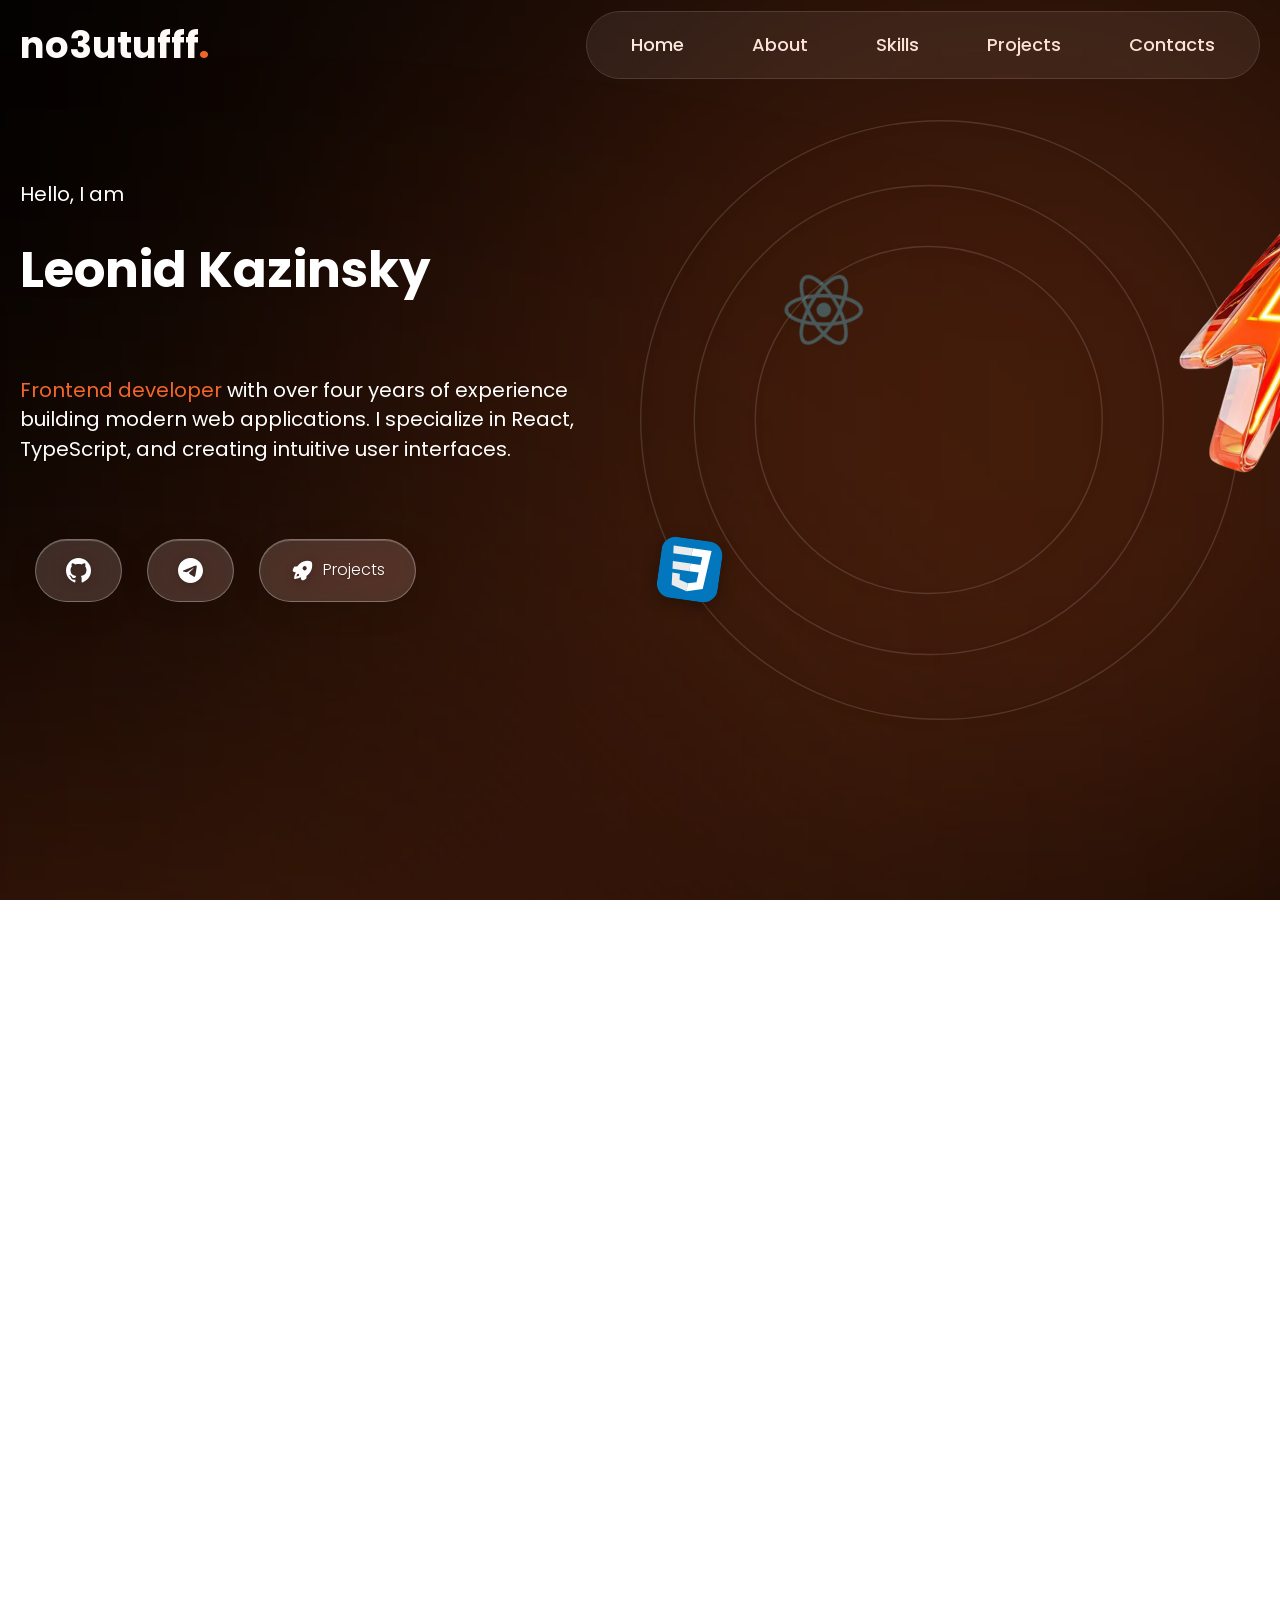
==== commit a3eea99d: "change link styles" ====
--- a/docs/index.html
+++ b/docs/index.html
@@ -71,12 +71,12 @@
 
     <link
         rel="preload"
-        href="css/style.css?_v=20251106105633"
+        href="css/style.css?_v=20251106110836"
         as="style"
         onload="this.onload=null;this.rel='stylesheet'"
     />
-    <noscript><link rel="stylesheet" href="css/style.css?_v=20251106105633" /></noscript>
-    <script type="module" src="js/app.js?_v=20251106105633" defer></script>
+    <noscript><link rel="stylesheet" href="css/style.css?_v=20251106110836" /></noscript>
+    <script type="module" src="js/app.js?_v=20251106110836" defer></script>
 
     <title>Главная - Leonid Kazinsky Personal Page</title>
 </head>
@@ -142,7 +142,7 @@
                     <use xlink:href="img/icons/sprite.svg#tg_icon"></use>
                 </svg>
             </a>
-            <a href="#projects" class="action-elem">
+            <a href="#projects" class="action-elem hero__action-element">
                 <svg class="icon">
                     <use xlink:href="img/icons/sprite.svg#rocket_icon"></use>
                 </svg>
--- a/docs/css/style.css
+++ b/docs/css/style.css
@@ -1 +1 @@
-@charset "UTF-8";@font-face{font-display:swap;font-family:Poppins;font-style:normal;font-weight:200;src:url(../fonts/Poppins/Poppins-200.woff2) format("woff2"),url(../fonts/Poppins/Poppins-200.woff) format("woff")}@font-face{font-display:swap;font-family:Poppins;font-style:normal;font-weight:300;src:url(../fonts/Poppins/Poppins-300.woff2) format("woff2"),url(../fonts/Poppins/Poppins-300.woff) format("woff")}@font-face{font-display:swap;font-family:Poppins;font-style:normal;font-weight:400;src:url(../fonts/Poppins/Poppins-400.woff2) format("woff2"),url(../fonts/Poppins/Poppins-400.woff) format("woff")}@font-face{font-display:swap;font-family:Poppins;font-style:normal;font-weight:500;src:url(../fonts/Poppins/Poppins-500.woff2) format("woff2"),url(../fonts/Poppins/Poppins-500.woff) format("woff")}@font-face{font-display:swap;font-family:Poppins;font-style:normal;font-weight:600;src:url(../fonts/Poppins/Poppins-600.woff2) format("woff2"),url(../fonts/Poppins/Poppins-600.woff) format("woff")}@font-face{font-display:swap;font-family:Poppins;font-style:normal;font-weight:700;src:url(../fonts/Poppins/Poppins-700.woff2) format("woff2"),url(../fonts/Poppins/Poppins-700.woff) format("woff")}@font-face{font-display:swap;font-family:Poppins;font-style:normal;font-weight:800;src:url(../fonts/Poppins/Poppins-800.woff2) format("woff2"),url(../fonts/Poppins/Poppins-800.woff) format("woff")}article,aside,details,figcaption,figure,footer,header,hgroup,nav,section,summary{display:block}audio,canvas,video{display:inline-block}audio:not([controls]){display:none;height:0}[hidden],template{display:none}html{-webkit-text-size-adjust:100%;-ms-text-size-adjust:100%;background:#fff;color:#000}button,html,input,select,textarea{font-family:sans-serif}body{margin:0}a{background:transparent}a:focus{outline:thin dotted}a:active,a:hover{outline:0}h1{font-size:2em;margin:.67em 0}h2{font-size:1.5em;margin:.83em 0}h3{font-size:1.17em;margin:1em 0}h4{font-size:1em;margin:1.33em 0}h5{font-size:.83em;margin:1.67em 0}h6{font-size:.75em;margin:2.33em 0}abbr[title]{border-bottom:1px dotted}b,strong{font-weight:700}dfn{font-style:italic}mark{background:#ff0;color:#000}code,kbd,pre,samp{font-family:monospace,serif;font-size:1em}pre{word-wrap:break-word;white-space:pre;white-space:pre-wrap}q{quotes:"“" "”" "‘" "’"}q:after,q:before{content:"";content:none}small{font-size:80%}sub,sup{font-size:75%;line-height:0;position:relative;vertical-align:baseline}sup{top:-.5em}sub{bottom:-.25em}img{border:0}svg:not(:root){overflow:hidden}figure{margin:0}fieldset{border:1px solid silver;margin:0 2px;padding:.35em .625em .75em}legend{border:0;padding:0;white-space:normal}button,input,select,textarea{font-family:inherit;font-size:100%;margin:0;vertical-align:baseline}button,input{line-height:normal}button,select{text-transform:none}button,html input[type=button],input[type=reset],input[type=submit]{-webkit-appearance:button;cursor:pointer}button[disabled],input[disabled]{cursor:default}button::-moz-focus-inner,input::-moz-focus-inner{border:0;padding:0}textarea{overflow:auto;vertical-align:top}table{border-collapse:collapse;border-spacing:0}input[type=search]{-webkit-appearance:textfield;-webkit-box-sizing:content-box;box-sizing:content-box}input[type=search]::-webkit-search-cancel-button,input[type=search]::-webkit-search-decoration{-webkit-appearance:none}input[type=checkbox],input[type=radio]{-webkit-box-sizing:border-box;box-sizing:border-box;padding:0}html{-webkit-box-sizing:border-box;box-sizing:border-box;font-size:16px;position:relative;scroll-behavior:smooth}*,:after,:before{border:0;-webkit-box-sizing:border-box;box-sizing:border-box;margin:0;padding:0}:active,:focus,a:active,a:focus{outline:none}body,html{-webkit-text-size-adjust:100%;height:100%;line-height:1;margin:0;overflow-x:hidden;overflow-y:visible;padding:0}button,input,textarea{font-family:inherit}input::-ms-clear{display:none}a,button{cursor:pointer}button::-moz-focus-inner{border:0;padding:0}ul li{list-style:none;margin:0;padding:0}figure,img,picture>object{height:auto;max-width:100%}img{display:block;max-width:100%}a{color:inherit;text-decoration:none}a:active,a:focus,a:hover,a:visited{text-decoration:none}fieldset{border:none;margin:0;padding:0}blockquote,body,dd,dl,figcaption,figure,h1,h2,h3,h4,h5,h6,li,ol,p,ul{margin:0}.glide__track{height:100%;max-width:100%;overflow:hidden}.glide__slide{margin:0!important}.glide__bullets{-webkit-box-pack:center;-ms-flex-pack:center;display:-webkit-box;display:-ms-flexbox;display:flex;gap:10px;justify-content:center;margin-top:20px}.glide__arrows{-webkit-box-pack:justify;-ms-flex-pack:justify;display:-webkit-box;display:-ms-flexbox;display:flex;gap:10px;justify-content:space-between;max-width:250px;position:relative;width:100%;z-index:5}.glide__arrow{-webkit-box-align:center;-ms-flex-align:center;-webkit-box-pack:center;-ms-flex-pack:center;-ms-flex-negative:0;align-items:center;background:none;border:none;cursor:pointer;display:-webkit-box;display:-ms-flexbox;display:flex;flex-shrink:0;justify-content:center;padding:5px;-webkit-transition:opacity .3s ease;transition:opacity .3s ease;will-change:opacity}.glide__arrow svg{color:#f37a47;height:30px;width:30px}.glide__arrow_left{-webkit-transform:rotate(180deg);-ms-transform:rotate(180deg);transform:rotate(180deg)}.glide__arrow:hover{opacity:.7}.glide__bullet{background:hsla(0,0%,100%,.3);border:none;border-radius:50%;cursor:pointer;height:12px;-webkit-transition:all .4s cubic-bezier(.25,.46,.45,.94);transition:all .4s cubic-bezier(.25,.46,.45,.94);width:12px}.glide__bullet--active{background:#f1662a}.glide__bullet:hover{background:#f37a47}body{background-color:#000;color:#fff;font-family:Poppins,sans-serif;font-size:16px;font-weight:400;overflow-x:hidden;position:relative;scroll-behavior:smooth}.btn{background-color:transparent;cursor:pointer}.visually-hidden{clip:rect(1px 1px 1px 1px);clip:rect(1px,1px,1px,1px);border:0!important;height:1px!important;overflow:hidden;padding:0!important;position:absolute!important;width:1px!important}.uppercase{text-transform:uppercase}.row{display:-webkit-box;display:-ms-flexbox;display:flex}.row_column{-webkit-box-orient:vertical;-webkit-box-direction:normal;-ms-flex-direction:column;flex-direction:column}.menu-overlay{background:rgba(0,0,0,.8);height:100%;left:0;opacity:0;position:fixed;top:0;-webkit-transition:all .3s ease;transition:all .3s ease;visibility:hidden;width:100%;z-index:998}.menu-overlay.active{opacity:1;visibility:visible}.logo-link{display:block;max-width:-webkit-max-content;max-width:-moz-max-content;max-width:max-content}.logo-link span{font-size:48px;font-weight:700}.glass{backdrop-filter:blur(20px);background:var(--glass);border:1px solid var(--glass-border);border-radius:20px;-webkit-box-shadow:0 8px 32px rgba(0,0,0,.1);box-shadow:0 8px 32px rgba(0,0,0,.1)}.glow{background-color:#f1662a;-webkit-filter:blur(350px);filter:blur(350px)}.container{margin:0 auto;max-width:1600px;padding-left:10px;padding-right:10px;width:100%}.section{padding-bottom:80px;padding-top:80px}.section__title{font-size:47px;font-weight:600}.action-elem{-webkit-box-align:center;-ms-flex-align:center;align-items:center;backdrop-filter:blur(20px) saturate(180%);-webkit-backdrop-filter:blur(20px) saturate(180%);background:hsla(0,0%,100%,.15);border:1px solid hsla(0,0%,100%,.3);border-radius:50px;-webkit-box-shadow:0 8px 32px rgba(0,0,0,.1),inset 0 1px 0 hsla(0,0%,100%,.2);box-shadow:0 8px 32px rgba(0,0,0,.1),inset 0 1px 0 hsla(0,0%,100%,.2);-webkit-column-gap:10px;-moz-column-gap:10px;column-gap:10px;display:-webkit-box;display:-ms-flexbox;display:flex;overflow:hidden;padding:18px 30px;position:relative}.action-elem:before{background:linear-gradient(90deg,transparent,hsla(0,0%,100%,.1),transparent);content:"";height:100%;left:-100%;position:absolute;top:0;-webkit-transition:left .5s ease;transition:left .5s ease;width:100%;will-change:left}.action-elem:hover:before{left:100%}.action-elem svg{color:#fff;-webkit-filter:drop-shadow(0 2px 4px rgba(0,0,0,.2));filter:drop-shadow(0 2px 4px rgba(0,0,0,.2));height:25px;width:25px}.action-elem span{color:#fff;font-weight:300;text-shadow:0 1px 2px rgba(0,0,0,.2)}.action-elem:focus,.project-card__link:focus{outline:2px solid #f1662a;outline-offset:2px}h1.title{font-size:66px;line-height:100%}p.text{font-size:24px;line-height:148%}.text-orange{color:#f1662a}.nav{backdrop-filter:blur(10px);background:rgba(25,25,25,.8);border:1px solid #333;border-radius:60px;max-width:-webkit-max-content;max-width:-moz-max-content;max-width:max-content;overflow:hidden;padding:16px 40px;position:relative;-webkit-transition:all .4s cubic-bezier(.25,.46,.45,.94);transition:all .4s cubic-bezier(.25,.46,.45,.94)}.nav:before{background:linear-gradient(45deg,transparent,rgba(241,102,42,.1),transparent);border-radius:60px;bottom:0;content:"";left:0;opacity:0;position:absolute;right:0;top:0;-webkit-transition:opacity .4s ease;transition:opacity .4s ease;will-change:opacity;z-index:-1}.nav:hover:before{opacity:1}.nav:hover{border-color:rgba(241,102,42,.3);-webkit-box-shadow:0 8px 32px rgba(241,102,42,.15);box-shadow:0 8px 32px rgba(241,102,42,.15);-webkit-transform:translateY(-2px);-ms-transform:translateY(-2px);transform:translateY(-2px)}.nav-list{-webkit-box-align:center;-ms-flex-align:center;align-items:center;-webkit-column-gap:60px;-moz-column-gap:60px;column-gap:60px;display:-webkit-box;display:-ms-flexbox;display:flex;position:relative}.nav-list__item{position:relative}.nav-list__item:after{background:linear-gradient(90deg,transparent,#f1662a,transparent);bottom:-5px;content:"";height:2px;left:50%;position:absolute;-webkit-transform:translateX(-50%);-ms-transform:translateX(-50%);transform:translateX(-50%);-webkit-transition:all .3s cubic-bezier(.68,-.55,.265,1.55);transition:all .3s cubic-bezier(.68,-.55,.265,1.55);width:0}.nav-list__item.active:after,.nav-list__item:hover:after{width:100%}.nav-list__link{color:#fff;display:block;font-size:18px;font-weight:500;overflow:hidden;padding:8px 4px;position:relative;text-decoration:none;-webkit-transition:all .3s ease;transition:all .3s ease}.nav-list__link:before{background:linear-gradient(90deg,transparent,#f1662a,transparent);bottom:0;content:"";height:1px;left:-100%;position:absolute;-webkit-transition:left .4s ease;transition:left .4s ease;width:100%;will-change:left}.nav-list__link:focus{color:#f1662a;-webkit-transform:translateY(-2px);-ms-transform:translateY(-2px);transform:translateY(-2px)}.nav-list__link:hover{color:#fff;-webkit-transform:translateY(-1px);-ms-transform:translateY(-1px);transform:translateY(-1px)}.nav-list__link:hover:before{left:0}.nav-list__link:hover .nav-list__text{-webkit-text-fill-color:transparent;background:linear-gradient(45deg,#fff,#f1662a);background-clip:text;-webkit-background-clip:text;text-shadow:0 0 20px rgba(241,102,42,.3)}.nav-list__link:hover .nav-list__hover{opacity:1;-webkit-transform:scaleX(1);-ms-transform:scaleX(1);transform:scaleX(1)}.nav-list__link.active{color:#f1662a}.nav-list__link.active .nav-list__text{text-shadow:0 0 20px rgba(241,102,42,.5)}.nav-list__text{position:relative;-webkit-transition:all .3s ease;transition:all .3s ease;z-index:2}.nav-list__hover{background:linear-gradient(45deg,transparent,rgba(241,102,42,.1),transparent);border-radius:4px;height:100%;left:0;opacity:0;position:absolute;top:0;-webkit-transform:scaleX(0);-ms-transform:scaleX(0);transform:scaleX(0);-webkit-transform-origin:left;-ms-transform-origin:left;transform-origin:left;-webkit-transition:all .4s cubic-bezier(.25,.46,.45,.94);transition:all .4s cubic-bezier(.25,.46,.45,.94);width:100%}.nav-list__item{-webkit-animation:navItemFadeIn .6s ease forwards;animation:navItemFadeIn .6s ease forwards;opacity:0;-webkit-transform:translateY(20px);-ms-transform:translateY(20px);transform:translateY(20px)}.nav-list__item:first-child{-webkit-animation-delay:.4s;animation-delay:.4s}.nav-list__item:nth-child(2){-webkit-animation-delay:.5s;animation-delay:.5s}.nav-list__item:nth-child(3){-webkit-animation-delay:.6s;animation-delay:.6s}.nav-list__item:nth-child(4){-webkit-animation-delay:.7s;animation-delay:.7s}.nav-list__item:nth-child(5){-webkit-animation-delay:.8s;animation-delay:.8s}@-webkit-keyframes navItemFadeIn{to{opacity:1;-webkit-transform:translateY(0);transform:translateY(0)}}@keyframes navItemFadeIn{to{opacity:1;-webkit-transform:translateY(0);transform:translateY(0)}}@-webkit-keyframes pulseGlow{0%,to{-webkit-box-shadow:0 0 5px rgba(241,102,42,.3);box-shadow:0 0 5px rgba(241,102,42,.3)}50%{-webkit-box-shadow:0 0 20px rgba(241,102,42,.6),0 0 30px rgba(241,102,42,.3);box-shadow:0 0 20px rgba(241,102,42,.6),0 0 30px rgba(241,102,42,.3)}}@keyframes pulseGlow{0%,to{-webkit-box-shadow:0 0 5px rgba(241,102,42,.3);box-shadow:0 0 5px rgba(241,102,42,.3)}50%{-webkit-box-shadow:0 0 20px rgba(241,102,42,.6),0 0 30px rgba(241,102,42,.3);box-shadow:0 0 20px rgba(241,102,42,.6),0 0 30px rgba(241,102,42,.3)}}.nav-list__link.active{-webkit-animation:pulseGlow 2s ease-in-out infinite;animation:pulseGlow 2s ease-in-out infinite}.nav-btn{background-color:transparent;display:none;height:24px;position:relative;-webkit-transition:all .4s cubic-bezier(.25,.46,.45,.94);transition:all .4s cubic-bezier(.25,.46,.45,.94);width:24px;z-index:99999999}.nav-btn:after,.nav-btn:before{background-color:#f1662a;border-radius:8px;content:"";display:block;height:2px;left:0;position:absolute;-webkit-transition:all .4s cubic-bezier(.25,.46,.45,.94);transition:all .4s cubic-bezier(.25,.46,.45,.94);width:100%}.nav-btn:before{top:4px;-webkit-transition:top .3s .15s,-webkit-transform .3s;transition:top .3s .15s,-webkit-transform .3s;transition:top .3s .15s,transform .3s;transition:top .3s .15s,transform .3s,-webkit-transform .3s;will-change:top,transform}.nav-btn:after{bottom:4px;-webkit-transition:bottom .3s .15s,-webkit-transform .3s;transition:bottom .3s .15s,-webkit-transform .3s;transition:bottom .3s .15s,transform .3s;transition:bottom .3s .15s,transform .3s,-webkit-transform .3s;will-change:bottom,transform}.nav-btn.open:before{-webkit-box-shadow:0 6px 0 rgba(0,0,0,0);box-shadow:0 6px 0 rgba(0,0,0,0);top:11px;-webkit-transform:rotate(45deg);-ms-transform:rotate(45deg);transform:rotate(45deg);-webkit-transition:top .3s,-webkit-box-shadow .15s,-webkit-transform .3s .15s;transition:top .3s,-webkit-box-shadow .15s,-webkit-transform .3s .15s;transition:box-shadow .15s,top .3s,transform .3s .15s;transition:box-shadow .15s,top .3s,transform .3s .15s,-webkit-box-shadow .15s,-webkit-transform .3s .15s;will-change:box-shadow,top,transform}.nav-btn.open:after{bottom:11px;-webkit-transform:rotate(-45deg);-ms-transform:rotate(-45deg);transform:rotate(-45deg);-webkit-transition:bottom .3s,-webkit-transform .3s .15s;transition:bottom .3s,-webkit-transform .3s .15s;transition:bottom .3s,transform .3s .15s;transition:bottom .3s,transform .3s .15s,-webkit-transform .3s .15s;will-change:bottom,transform}.nav-btn.open .nav-btn__line{opacity:0}.nav-btn__line{background-color:#f1662a;border-radius:8px;display:block;height:2px;position:absolute;top:50%;-webkit-transform:translateY(-50%);-ms-transform:translateY(-50%);transform:translateY(-50%);-webkit-transition:all .4s cubic-bezier(.25,.46,.45,.94);transition:all .4s cubic-bezier(.25,.46,.45,.94);width:100%}.overlay{backdrop-filter:blur(10px);background:rgba(0,0,0,.8);height:100%;left:0;opacity:0;position:fixed;top:0;-webkit-transition:all .4s ease;transition:all .4s ease;visibility:hidden;width:100%;z-index:998}.overlay.active{opacity:1;visibility:visible}.mobile-menu{-webkit-box-orient:vertical;-webkit-box-direction:normal;-webkit-box-pack:justify;-ms-flex-pack:justify;backdrop-filter:blur(20px);background:hsla(0,0%,6%,.95);border-left:1px solid rgba(241,102,42,.1);display:-webkit-box;display:-ms-flexbox;display:flex;-ms-flex-direction:column;flex-direction:column;height:100%;justify-content:space-between;overflow:scroll;padding:100px 40px 60px;position:fixed;right:0;top:0;-webkit-transform:translateX(100%);-ms-transform:translateX(100%);transform:translateX(100%);visibility:hidden;width:320px;z-index:999}.mobile-menu__list{-webkit-box-orient:vertical;-webkit-box-direction:normal;-webkit-box-align:start;-ms-flex-align:start;align-items:flex-start;display:-webkit-box;display:-ms-flexbox;display:flex;-ms-flex-direction:column;flex-direction:column;margin-bottom:40px;row-gap:20px}.mobile-menu__item{opacity:0;-webkit-transform:translateX(30px);-ms-transform:translateX(30px);transform:translateX(30px);width:100%}.mobile-menu__item:first-child{-webkit-transition-delay:.1s;transition-delay:.1s}.mobile-menu__item:nth-child(2){-webkit-transition-delay:.15s;transition-delay:.15s}.mobile-menu__item:nth-child(3){-webkit-transition-delay:.2s;transition-delay:.2s}.mobile-menu__item:nth-child(4){-webkit-transition-delay:.25s;transition-delay:.25s}.mobile-menu__item:nth-child(5){-webkit-transition-delay:.3s;transition-delay:.3s}.mobile-menu__link{color:#b1b1b1;display:block;font-size:24px;font-weight:500;overflow:hidden;padding:15px 0;position:relative;text-decoration:none;-webkit-transition:all .3s ease;transition:all .3s ease;width:100%}.mobile-menu__link:before{background:linear-gradient(90deg,transparent,#f1662a,transparent);bottom:0;content:"";height:1px;left:-100%;position:absolute;-webkit-transition:left .4s ease;transition:left .4s ease;width:100%;will-change:left}.mobile-menu__link:hover{color:#fff}.mobile-menu__link:hover:before{left:0}.mobile-menu__link.active{color:#f1662a}.mobile-menu__phone-link{-webkit-box-align:center;-ms-flex-align:center;align-items:center;-webkit-column-gap:8px;-moz-column-gap:8px;column-gap:8px;display:-webkit-box;display:-ms-flexbox;display:flex;margin-bottom:24px}.mobile-menu__phone-link svg{-webkit-box-flex:0;-ms-flex-positive:0;-ms-flex-negative:0;color:#f1662a;flex-grow:0;flex-shrink:0;height:24px;width:24px}.mobile-menu__phone-link span{color:#b1b1b1;display:block;font-size:18px;font-weight:600;line-height:20px}.mobile-menu__social-list{-webkit-box-pack:center;-ms-flex-pack:center;-webkit-column-gap:15px;-moz-column-gap:15px;column-gap:15px;display:-webkit-box;display:-ms-flexbox;display:flex;justify-content:center}.mobile-menu__social-list a{-webkit-box-align:center;-ms-flex-align:center;-webkit-box-pack:center;-ms-flex-pack:center;align-items:center;border:1px solid hsla(0,0%,100%,.2);border-radius:50%;color:#b1b1b1;display:-webkit-box;display:-ms-flexbox;display:flex;height:50px;justify-content:center;text-decoration:none;-webkit-transition:all .3s ease;transition:all .3s ease;width:50px}.mobile-menu__social-list a:hover{background:rgba(241,102,42,.1);border-color:#f1662a;color:#f1662a;-webkit-transform:translateY(-3px);-ms-transform:translateY(-3px);transform:translateY(-3px)}.mobile-menu__social-list a svg{height:24px;width:24px}.no-scroll{overflow:hidden}.header{-webkit-box-align:center;-ms-flex-align:center;align-items:center;display:-webkit-box;display:-ms-flexbox;display:flex;height:90px}.header__row{-webkit-box-pack:justify;-ms-flex-pack:justify;-webkit-box-align:center;-ms-flex-align:center;align-items:center;display:-webkit-box;display:-ms-flexbox;display:flex;justify-content:space-between}.hero{padding-bottom:30px;padding-top:30px;position:relative}.hero .container{display:grid;grid-template-columns:repeat(12,1fr);grid-template-rows:repeat(8,1fr);height:100%;position:relative}.hero__images{align-self:center;display:grid;grid-column:7/13;grid-row:1/9;grid-template-columns:repeat(6,1fr);grid-template-rows:1fr 1fr;max-height:700px;max-width:700px;position:relative;z-index:4}.hero__content{-webkit-box-orient:vertical;-webkit-box-direction:normal;align-self:center;display:-webkit-box;display:-ms-flexbox;display:flex;-ms-flex-direction:column;flex-direction:column;grid-column:1/7;grid-row:1/3;row-gap:20px}.hero__glow{grid-column:7/13;grid-row:1/9;height:100%;position:relative;right:-10%;width:100%}.hero__lightning-image{height:225px;position:absolute;right:-88px;top:66px;width:200px;z-index:5}.hero__lightning-image img{-o-object-fit:cover;object-fit:cover}.hero__circle-decor{background-image:url(../img/circle.png);background-repeat:no-repeat;background-size:contain;display:grid;grid-column:1/13;grid-row:1/2;grid-template-columns:repeat(6,1fr);grid-template-rows:repeat(4,1fr)}body.no-js .hero__circle-decor,body.no-webp .hero__circle-decor{background-image:url(../img/circle.png)}body.webp .hero__circle-decor{background-image:url(../img/circle.webp)}.hero__title{align-self:center;grid-column:1/7;grid-row:2/4;z-index:2}.hero__top-text{align-self:center;grid-column:1/7;grid-row:1/3;z-index:2}.hero__text{text-wrap:balance;align-self:center;grid-column:1/7;grid-row:4/6;z-index:2}.hero__image{-ms-flex-line-pack:end;align-content:end;border-radius:50%;grid-column:1/7;grid-row:1/3;overflow:hidden;z-index:4}.hero__image img{aspect-ratio:718/561;-o-object-fit:cover;object-fit:cover}.hero__links{-webkit-box-align:center;-ms-flex-align:center;align-items:center;align-self:center;-webkit-column-gap:25px;-moz-column-gap:25px;column-gap:25px;display:-webkit-box;display:-ms-flexbox;display:flex;grid-column:1/7;grid-row:6/8;position:relative;z-index:4}.hero__links .action-elem:first-of-type{margin-left:15px}.hero__circle-image{grid-column:1/7;grid-row:1/3}.hero__react-image{align-self:flex-end;grid-column:1/2;grid-row:1/2;height:80px;justify-self:center;margin-bottom:50%;width:80px;z-index:5}.hero__css-image{align-self:center;grid-column:1/2;grid-row:2/3;height:70px;justify-self:center;width:70px;z-index:5}.hero__html-image{align-self:self-start;grid-column:2/4;grid-row:1/2;height:65px;justify-self:center;margin-top:20%;width:65px;z-index:5}.hero__figma-image{grid-column:5/6;grid-row:1/2;height:67px;margin-top:18%;width:38px;z-index:5}.hero-decor-item{-webkit-filter:drop-shadow(0 4px 8px rgba(0,0,0,.3));filter:drop-shadow(0 4px 8px rgba(0,0,0,.3));-webkit-transition:-webkit-filter .3s ease;transition:-webkit-filter .3s ease;transition:filter .3s ease;transition:filter .3s ease,-webkit-filter .3s ease;will-change:filter}.hero-decor-item:hover{-webkit-filter:drop-shadow(0 6px 12px rgba(241,102,42,.4));filter:drop-shadow(0 6px 12px rgba(241,102,42,.4))}.about{-webkit-box-align:center;-ms-flex-align:center;align-items:center;display:-webkit-box;display:-ms-flexbox;display:flex;min-height:100vh}.about .container{position:relative;width:100%}.about__glow{background-color:rgba(241,102,42,.631);bottom:-157px;height:692px;left:-330px;position:absolute;width:815px;z-index:0}.about__title{margin-bottom:60px;position:relative;text-align:center;z-index:2}.about__content{-webkit-box-align:center;-ms-flex-align:center;align-items:center;display:grid;gap:60px;grid-template-columns:1fr 1fr;justify-items:center;min-height:50vh;position:relative;z-index:1}.about__image{-webkit-box-pack:center;-ms-flex-pack:center;-webkit-box-align:center;-ms-flex-align:center;align-items:center;display:-webkit-box;display:-ms-flexbox;display:flex;justify-content:center}.about__image img{border-radius:20px;height:auto;max-width:100%}.about__text-block{-webkit-box-orient:vertical;-webkit-box-direction:normal;-webkit-box-pack:center;-ms-flex-pack:center;display:-webkit-box;display:-ms-flexbox;display:flex;-ms-flex-direction:column;flex-direction:column;gap:25px;height:100%;justify-content:center}.about__text{font-size:18px;line-height:1.6}.skills{-webkit-box-align:center;-ms-flex-align:center;align-items:center;display:-webkit-box;display:-ms-flexbox;display:flex;min-height:100vh}.skills .container{position:relative;width:100%;z-index:2}.skills__title{margin-bottom:60px;text-align:center}.skills-list{display:grid;gap:25px;grid-template-areas:"frontend frontend styling" "tools backend personal";grid-template-columns:repeat(3,1fr);grid-template-rows:repeat(2,auto)}.skills-list__item{backdrop-filter:blur(10px);background:hsla(0,0%,100%,.05);border:1px solid rgba(241,102,42,.4);border-radius:16px;overflow:hidden;padding:30px;-webkit-transition:all .3s ease;transition:all .3s ease}.skills-list__item:hover{border-color:#f37a47;-webkit-box-shadow:0 10px 30px rgba(255,165,0,.2);box-shadow:0 10px 30px rgba(255,165,0,.2);-webkit-transform:translateY(-5px);-ms-transform:translateY(-5px);transform:translateY(-5px)}.skills-list__item:first-child{grid-area:frontend}.skills-list__item:nth-child(2){grid-area:styling}.skills-list__item:nth-child(3){grid-area:tools}.skills-list__item:nth-child(4){grid-area:backend}.skills-list__item:nth-child(5){grid-area:personal;grid-column:span 1}.skills-card{-webkit-box-orient:vertical;-webkit-box-direction:normal;display:-webkit-box;display:-ms-flexbox;display:flex;-ms-flex-direction:column;flex-direction:column;gap:25px;height:100%}.skills-card__icon-wrapper{-webkit-box-align:center;-ms-flex-align:center;-webkit-box-pack:center;-ms-flex-pack:center;align-items:center;background:linear-gradient(135deg,rgba(255,165,0,.1),rgba(255,165,0,.05));border:1px solid rgba(255,165,0,.3);border-radius:50%;display:-webkit-box;display:-ms-flexbox;display:flex;height:60px;justify-content:center;-webkit-transition:all .3s ease;transition:all .3s ease;width:60px}.skills-card__icon-wrapper:hover{background:linear-gradient(135deg,rgba(255,165,0,.2),rgba(255,165,0,.1));-webkit-transform:scale(1.1);-ms-transform:scale(1.1);transform:scale(1.1)}.skills-card__icon-wrapper svg{color:#f1662a;height:50%;width:50%}.skills-card__text-wrapper{background:linear-gradient(135deg,rgba(255,165,0,.1),transparent);border:1px solid rgba(255,165,0,.3);border-radius:50px;padding:12px 20px;-webkit-transition:all .3s ease;transition:all .3s ease}.skills-card__text-wrapper:hover{background:linear-gradient(135deg,rgba(255,165,0,.2),rgba(255,165,0,.1));-webkit-transform:translateY(-2px);-ms-transform:translateY(-2px);transform:translateY(-2px)}.skills-card__text-wrapper span{color:#fff;display:block;font-size:16px;font-weight:400;text-align:center}.skills-card__header{-webkit-box-pack:center;-ms-flex-pack:center;-webkit-box-align:center;-ms-flex-align:center;align-items:center;display:-webkit-box;display:-ms-flexbox;display:flex;-ms-flex-wrap:wrap;flex-wrap:wrap;gap:15px;height:160px;justify-content:center;min-height:80px}.skills-card__body{-webkit-box-orient:vertical;-webkit-box-direction:normal;-webkit-box-flex:1;-webkit-box-pack:justify;-ms-flex-pack:justify;display:-webkit-box;display:-ms-flexbox;display:flex;-ms-flex:1;flex:1;-ms-flex-direction:column;flex-direction:column;gap:15px;justify-content:space-between}.skills-card__title{color:#f1662a;font-size:24px;font-weight:600;margin:0;text-align:center}.skills-card__desc{text-wrap:balance;-ms-flex-line-pack:center;align-content:center;color:#aaa;font-size:16px;font-weight:300;height:100%;line-height:1.5;margin:0;text-align:center}.projects{-webkit-box-align:center;-ms-flex-align:center;align-items:center;display:-webkit-box;display:-ms-flexbox;display:flex;min-height:100vh;position:relative}.projects:after{background-color:#f1662a;content:"";-webkit-filter:blur(350px);filter:blur(350px);height:400px;position:absolute;right:0;top:0;-webkit-transform:translate(-50%,-50%);-ms-transform:translate(-50%,-50%);transform:translate(-50%,-50%);width:400px}.projects__header{-webkit-box-pack:justify;-ms-flex-pack:justify;-webkit-box-align:center;-ms-flex-align:center;align-items:center;-webkit-column-gap:60px;-moz-column-gap:60px;column-gap:60px;display:-webkit-box;display:-ms-flexbox;display:flex;justify-content:space-between;margin-bottom:60px;position:relative}.projects .container{position:relative;z-index:1}.projects .container:after{background-image:url(../img/fig_02.png);background-repeat:no-repeat;background-size:cover;content:"";height:325px;position:absolute;right:20%;top:-250px;-webkit-transform:rotate(20deg);-ms-transform:rotate(20deg);transform:rotate(20deg);width:237px;z-index:0}body.no-js .projects .container:after,body.no-webp .projects .container:after{background-image:url(../img/fig_02.png)}body.webp .projects .container:after{background-image:url(../img/fig_02.webp)}.projects__title{text-align:center}.projects__content{position:relative;width:100%;z-index:2}.projects-list{display:-webkit-box;display:-ms-flexbox;display:flex;-ms-flex-wrap:nowrap;flex-wrap:nowrap;gap:20px}.projects-list__item{backdrop-filter:blur(10px);background:hsla(0,0%,100%,.05);border:1px solid hsla(0,0%,100%,.1);border-radius:32px;max-width:calc(33.33333% - 10px);overflow:hidden;-webkit-transition:all .4s cubic-bezier(.25,.46,.45,.94);transition:all .4s cubic-bezier(.25,.46,.45,.94)}.projects-list__item:hover{border-color:rgba(241,102,42,.4);-webkit-box-shadow:0 20px 40px rgba(0,0,0,.3),0 0 0 1px rgba(241,102,42,.1);box-shadow:0 20px 40px rgba(0,0,0,.3),0 0 0 1px rgba(241,102,42,.1);-webkit-transform:translateY(-8px);-ms-transform:translateY(-8px);transform:translateY(-8px)}.project-card{-webkit-box-orient:vertical;-webkit-box-direction:normal;display:-webkit-box;display:-ms-flexbox;display:flex;-ms-flex-direction:column;flex-direction:column;height:600px}.project-card__header{height:240px;overflow:hidden;position:relative}.project-card__header:after{background:linear-gradient(transparent,rgba(54,54,54,.8));bottom:0;content:"";height:60px;left:0;position:absolute;right:0}.project-card__header img{height:100%;-o-object-fit:cover;object-fit:cover;-webkit-transition:all .4s cubic-bezier(.25,.46,.45,.94);transition:all .4s cubic-bezier(.25,.46,.45,.94);width:100%}.project-card__header:hover img{-webkit-transform:scale(1.05);-ms-transform:scale(1.05);transform:scale(1.05)}.project-card__body{-webkit-box-flex:1;-webkit-box-orient:vertical;-webkit-box-direction:normal;display:-webkit-box;display:-ms-flexbox;display:flex;-ms-flex:1;flex:1;-ms-flex-direction:column;flex-direction:column;gap:20px;padding:25px}.project-card__title{color:#fff;font-size:22px;font-weight:600;line-height:1.3;margin:0}.project-card__desc{-webkit-box-flex:1;color:hsla(0,0%,100%,.8);-ms-flex:1;flex:1;font-size:16px;font-weight:300;line-height:1.5;margin:0}.project-card__type{-webkit-box-align:center;-ms-flex-align:center;-webkit-box-pack:justify;-ms-flex-pack:justify;align-items:center;border-bottom:1px solid hsla(0,0%,100%,.1);border-top:1px solid hsla(0,0%,100%,.1);display:-webkit-box;display:-ms-flexbox;display:flex;justify-content:space-between;padding:12px 0}.project-card__type span{font-size:14px}.project-card__type span:first-child{color:hsla(0,0%,100%,.6);font-weight:300}.project-card__type span:last-child{background:rgba(241,102,42,.1);border:1px solid rgba(241,102,42,.3);border-radius:8px;color:#f1662a;font-weight:500;padding:4px 12px}.project-card__tech-list{display:-webkit-box;display:-ms-flexbox;display:flex;-ms-flex-wrap:wrap;flex-wrap:wrap;gap:8px}.project-card__tech-list span{background:hsla(0,0%,100%,.1);border:1px solid hsla(0,0%,100%,.2);border-radius:30px;color:#fff;font-size:12px;font-weight:400;padding:6px 12px;-webkit-transition:all .4s cubic-bezier(.25,.46,.45,.94);transition:all .4s cubic-bezier(.25,.46,.45,.94)}.project-card__tech-list span:hover{background:rgba(241,102,42,.2);border-color:rgba(241,102,42,.4);-webkit-transform:translateY(-2px);-ms-transform:translateY(-2px);transform:translateY(-2px)}.project-card__footer{background:rgba(54,54,54,.5);border-top:1px solid hsla(0,0%,100%,.1);display:-webkit-box;display:-ms-flexbox;display:flex;gap:15px;padding:20px 25px}.project-card__link{-webkit-box-flex:1;-webkit-box-align:center;-ms-flex-align:center;-webkit-box-pack:center;-ms-flex-pack:center;align-items:center;background:hsla(0,0%,100%,.05);border:1px solid hsla(0,0%,100%,.1);border-radius:20px;color:#fff;display:-webkit-box;display:-ms-flexbox;display:flex;-ms-flex:1;flex:1;font-weight:400;gap:10px;justify-content:center;padding:12px 20px;text-decoration:none;-webkit-transition:all .4s cubic-bezier(.25,.46,.45,.94);transition:all .4s cubic-bezier(.25,.46,.45,.94)}.project-card__link:hover{background:rgba(241,102,42,.1);border-color:rgba(241,102,42,.4);-webkit-transform:translateY(-2px);-ms-transform:translateY(-2px);transform:translateY(-2px)}.project-card__link:hover span{color:#fff}.project-card__link:hover svg{color:#fff;-webkit-transform:scale(1.1);-ms-transform:scale(1.1);transform:scale(1.1)}.project-card__link span{color:hsla(0,0%,100%,.9);font-size:14px;-webkit-transition:all .4s cubic-bezier(.25,.46,.45,.94);transition:all .4s cubic-bezier(.25,.46,.45,.94)}.project-card__link svg{color:hsla(0,0%,100%,.7);height:18px;-webkit-transition:all .4s cubic-bezier(.25,.46,.45,.94);transition:all .4s cubic-bezier(.25,.46,.45,.94);width:18px}.project-card[data-type=landing] .project-card__type span:last-child{border-color:rgba(74,222,128,.3);color:#4ade80}.project-card[data-type=game] .project-card__type span:last-child{border-color:rgba(245,158,11,.3);color:#f59e0b}.project-card[data-type=other] .project-card__type span:last-child{border-color:rgba(139,92,246,.3);color:#8b5cf6}.projects-list__item{-webkit-animation:fadeInUp .6s ease forwards;animation:fadeInUp .6s ease forwards;opacity:0;-webkit-transform:translateY(30px);-ms-transform:translateY(30px);transform:translateY(30px)}.projects-list__item:first-child{-webkit-animation-delay:.1s;animation-delay:.1s}.projects-list__item:nth-child(2){-webkit-animation-delay:.2s;animation-delay:.2s}.projects-list__item:nth-child(3){-webkit-animation-delay:.3s;animation-delay:.3s}.projects-list__item:nth-child(4){-webkit-animation-delay:.4s;animation-delay:.4s}.projects-list__item:nth-child(5){-webkit-animation-delay:.5s;animation-delay:.5s}.projects-list__item:nth-child(6){-webkit-animation-delay:.6s;animation-delay:.6s}@-webkit-keyframes fadeInUp{to{opacity:1;-webkit-transform:translateY(0);transform:translateY(0)}}@keyframes fadeInUp{to{opacity:1;-webkit-transform:translateY(0);transform:translateY(0)}}.contacts{position:relative}.contacts__title{margin-bottom:60px;position:relative;text-align:center;z-index:2}.contacts__content{-webkit-box-align:center;-ms-flex-align:center;align-items:center;border:1px solid #f1662a;border-radius:8px;display:-webkit-box;display:-ms-flexbox;display:flex;padding:25px;position:relative;z-index:2}.contacts__info{-webkit-box-orient:vertical;-webkit-box-direction:normal;display:-webkit-box;display:-ms-flexbox;display:flex;-ms-flex-direction:column;flex-direction:column;row-gap:40px}.contacts__glow{bottom:0;height:492px;left:-235px;position:absolute;width:415px}.contacts__text{text-wrap:balance;font-size:30px;font-weight:500;line-height:140%;max-width:50%}.contacts__links{-webkit-box-align:center;-ms-flex-align:center;align-items:center;-webkit-column-gap:50px;-moz-column-gap:50px;column-gap:50px;display:-webkit-box;display:-ms-flexbox;display:flex}.contacts__links a{max-width:-webkit-max-content;max-width:-moz-max-content;max-width:max-content}@media (max-width:1600px){.logo-link span{font-size:37px}.container{padding-left:20px;padding-right:20px}.hero__images{max-height:600px;max-width:600px}}@media (max-width:1300px){h1.title{font-size:50px}p.text{font-size:20px}.hero .container{grid-template-columns:repeat(6,1fr)}.hero__images{grid-column:4/7}.hero__content{grid-column:1/4}.hero__glow{grid-column:4/7}.hero__title{grid-column:1/4}.hero__top-text{grid-column:1/4}.hero__text{grid-column:1/4}.hero__links{grid-column:1/4}.projects .container:after{height:265px;top:-230px;width:167px}}@media (max-width:980px){.logo-link span{font-size:28px}.section__title{font-size:30px}.action-elem{padding:8px 14px}h1.title{font-size:33px}p.text{font-size:18px}.nav{display:none}.nav-btn{-webkit-box-orient:vertical;-webkit-box-direction:normal;-webkit-box-pack:justify;-ms-flex-pack:justify;display:-webkit-box;display:-ms-flexbox;display:flex;-ms-flex-direction:column;flex-direction:column;justify-content:space-between}.hero .container{grid-template-columns:1fr;grid-template-rows:auto;row-gap:25px}.hero__images{grid-column:1/2;grid-row:4/5;justify-self:center;max-height:400px;max-width:400px}.hero__glow{align-self:end;bottom:0;grid-column:1/2;grid-row:1/6;height:100%;opacity:.5;width:185%;z-index:0}.hero__lightning-image{display:none}.hero__title{grid-column:1/2;grid-row:2/3}.hero__top-text{grid-column:1/2;grid-row:1/2}.hero__text{grid-column:1/2;grid-row:3/4}.hero__links{-webkit-box-pack:center;-ms-flex-pack:center;-webkit-column-gap:10px;-moz-column-gap:10px;column-gap:10px;grid-column:1/2;grid-row:5/6;justify-content:center;z-index:99999999}.hero__links .action-elem:first-of-type{margin-left:7px}.hero__react-image{height:50px;width:50px}.hero__css-image{height:40px;width:40px}.hero__html-image{height:45px;margin-top:10%;width:45px}.hero__figma-image{height:40px;width:30px}.about__content{grid-template-columns:1fr}.about__image{grid-row:2/3}.about__text-block{grid-row:1/2}.skills-list{display:grid;grid-template-areas:"frontend" "styling" "tools" "backend" "personal";grid-template-columns:repeat(1,1fr)}.skills-list__item{padding:20px}.skills-card__title{font-size:18px}.projects .container:after{height:149px;right:20%;top:-200px;width:100px}.projects-list{gap:10px}.project-card__body{padding:10px}.project-card__title{font-size:18px}.project-card__footer{padding:10px}.contacts__content{-webkit-box-orient:vertical;-webkit-box-direction:normal;-ms-flex-direction:column;flex-direction:column;row-gap:40px}.contacts__text{max-width:none;text-align:center}}@media (max-width:650px){.mobile-menu{padding:100px 30px 60px;width:60%}}+@charset "UTF-8";@font-face{font-display:swap;font-family:Poppins;font-style:normal;font-weight:200;src:url(../fonts/Poppins/Poppins-200.woff2) format("woff2"),url(../fonts/Poppins/Poppins-200.woff) format("woff")}@font-face{font-display:swap;font-family:Poppins;font-style:normal;font-weight:300;src:url(../fonts/Poppins/Poppins-300.woff2) format("woff2"),url(../fonts/Poppins/Poppins-300.woff) format("woff")}@font-face{font-display:swap;font-family:Poppins;font-style:normal;font-weight:400;src:url(../fonts/Poppins/Poppins-400.woff2) format("woff2"),url(../fonts/Poppins/Poppins-400.woff) format("woff")}@font-face{font-display:swap;font-family:Poppins;font-style:normal;font-weight:500;src:url(../fonts/Poppins/Poppins-500.woff2) format("woff2"),url(../fonts/Poppins/Poppins-500.woff) format("woff")}@font-face{font-display:swap;font-family:Poppins;font-style:normal;font-weight:600;src:url(../fonts/Poppins/Poppins-600.woff2) format("woff2"),url(../fonts/Poppins/Poppins-600.woff) format("woff")}@font-face{font-display:swap;font-family:Poppins;font-style:normal;font-weight:700;src:url(../fonts/Poppins/Poppins-700.woff2) format("woff2"),url(../fonts/Poppins/Poppins-700.woff) format("woff")}@font-face{font-display:swap;font-family:Poppins;font-style:normal;font-weight:800;src:url(../fonts/Poppins/Poppins-800.woff2) format("woff2"),url(../fonts/Poppins/Poppins-800.woff) format("woff")}article,aside,details,figcaption,figure,footer,header,hgroup,nav,section,summary{display:block}audio,canvas,video{display:inline-block}audio:not([controls]){display:none;height:0}[hidden],template{display:none}html{-webkit-text-size-adjust:100%;-ms-text-size-adjust:100%;background:#fff;color:#000}button,html,input,select,textarea{font-family:sans-serif}body{margin:0}a{background:transparent}a:focus{outline:thin dotted}a:active,a:hover{outline:0}h1{font-size:2em;margin:.67em 0}h2{font-size:1.5em;margin:.83em 0}h3{font-size:1.17em;margin:1em 0}h4{font-size:1em;margin:1.33em 0}h5{font-size:.83em;margin:1.67em 0}h6{font-size:.75em;margin:2.33em 0}abbr[title]{border-bottom:1px dotted}b,strong{font-weight:700}dfn{font-style:italic}mark{background:#ff0;color:#000}code,kbd,pre,samp{font-family:monospace,serif;font-size:1em}pre{word-wrap:break-word;white-space:pre;white-space:pre-wrap}q{quotes:"“" "”" "‘" "’"}q:after,q:before{content:"";content:none}small{font-size:80%}sub,sup{font-size:75%;line-height:0;position:relative;vertical-align:baseline}sup{top:-.5em}sub{bottom:-.25em}img{border:0}svg:not(:root){overflow:hidden}figure{margin:0}fieldset{border:1px solid silver;margin:0 2px;padding:.35em .625em .75em}legend{border:0;padding:0;white-space:normal}button,input,select,textarea{font-family:inherit;font-size:100%;margin:0;vertical-align:baseline}button,input{line-height:normal}button,select{text-transform:none}button,html input[type=button],input[type=reset],input[type=submit]{-webkit-appearance:button;cursor:pointer}button[disabled],input[disabled]{cursor:default}button::-moz-focus-inner,input::-moz-focus-inner{border:0;padding:0}textarea{overflow:auto;vertical-align:top}table{border-collapse:collapse;border-spacing:0}input[type=search]{-webkit-appearance:textfield;-webkit-box-sizing:content-box;box-sizing:content-box}input[type=search]::-webkit-search-cancel-button,input[type=search]::-webkit-search-decoration{-webkit-appearance:none}input[type=checkbox],input[type=radio]{-webkit-box-sizing:border-box;box-sizing:border-box;padding:0}html{-webkit-box-sizing:border-box;box-sizing:border-box;font-size:16px;position:relative;scroll-behavior:smooth}*,:after,:before{border:0;-webkit-box-sizing:border-box;box-sizing:border-box;margin:0;padding:0}:active,:focus,a:active,a:focus{outline:none}body,html{-webkit-text-size-adjust:100%;height:100%;line-height:1;margin:0;overflow-x:hidden;overflow-y:visible;padding:0}button,input,textarea{font-family:inherit}input::-ms-clear{display:none}a,button{cursor:pointer}button::-moz-focus-inner{border:0;padding:0}ul li{list-style:none;margin:0;padding:0}figure,img,picture>object{height:auto;max-width:100%}img{display:block;max-width:100%}a{color:inherit;text-decoration:none}a:active,a:focus,a:hover,a:visited{text-decoration:none}fieldset{border:none;margin:0;padding:0}blockquote,body,dd,dl,figcaption,figure,h1,h2,h3,h4,h5,h6,li,ol,p,ul{margin:0}.glide__track{height:100%;max-width:100%;overflow:hidden}.glide__slide{margin:0!important}.glide__bullets{-webkit-box-pack:center;-ms-flex-pack:center;display:-webkit-box;display:-ms-flexbox;display:flex;gap:10px;justify-content:center;margin-top:20px}.glide__arrows{-webkit-box-pack:justify;-ms-flex-pack:justify;display:-webkit-box;display:-ms-flexbox;display:flex;gap:10px;justify-content:space-between;max-width:250px;position:relative;width:100%;z-index:5}.glide__arrow{-webkit-box-align:center;-ms-flex-align:center;-webkit-box-pack:center;-ms-flex-pack:center;-ms-flex-negative:0;align-items:center;background:none;border:none;cursor:pointer;display:-webkit-box;display:-ms-flexbox;display:flex;flex-shrink:0;justify-content:center;padding:5px;-webkit-transition:opacity .3s ease;transition:opacity .3s ease;will-change:opacity}.glide__arrow svg{color:#f37a47;height:30px;width:30px}.glide__arrow_left{-webkit-transform:rotate(180deg);-ms-transform:rotate(180deg);transform:rotate(180deg)}.glide__arrow:hover{opacity:.7}.glide__bullet{background:hsla(0,0%,100%,.3);border:none;border-radius:50%;cursor:pointer;height:12px;-webkit-transition:all .4s cubic-bezier(.25,.46,.45,.94);transition:all .4s cubic-bezier(.25,.46,.45,.94);width:12px}.glide__bullet--active{background:#f1662a}.glide__bullet:hover{background:#f37a47}body{background-color:#000;color:#fff;font-family:Poppins,sans-serif;font-size:16px;font-weight:400;overflow-x:hidden;position:relative;scroll-behavior:smooth}.btn{background-color:transparent;cursor:pointer}.visually-hidden{clip:rect(1px 1px 1px 1px);clip:rect(1px,1px,1px,1px);border:0!important;height:1px!important;overflow:hidden;padding:0!important;position:absolute!important;width:1px!important}.uppercase{text-transform:uppercase}.row{display:-webkit-box;display:-ms-flexbox;display:flex}.row_column{-webkit-box-orient:vertical;-webkit-box-direction:normal;-ms-flex-direction:column;flex-direction:column}.menu-overlay{background:rgba(0,0,0,.8);height:100%;left:0;opacity:0;position:fixed;top:0;-webkit-transition:all .3s ease;transition:all .3s ease;visibility:hidden;width:100%;z-index:998}.menu-overlay.active{opacity:1;visibility:visible}.logo-link{display:block;max-width:-webkit-max-content;max-width:-moz-max-content;max-width:max-content}.logo-link span{font-size:48px;font-weight:700}.glass{backdrop-filter:blur(20px);background:var(--glass);border:1px solid var(--glass-border);border-radius:20px;-webkit-box-shadow:0 8px 32px rgba(0,0,0,.1);box-shadow:0 8px 32px rgba(0,0,0,.1)}.glow{background-color:#f1662a;-webkit-filter:blur(350px);filter:blur(350px)}.container{margin:0 auto;max-width:1600px;padding-left:10px;padding-right:10px;width:100%}.section{padding-bottom:80px;padding-top:80px}.section__title{font-size:47px;font-weight:600}.action-elem{-webkit-box-align:center;-ms-flex-align:center;align-items:center;backdrop-filter:blur(20px) saturate(180%);-webkit-backdrop-filter:blur(20px) saturate(180%);background:hsla(0,0%,100%,.15);border:1px solid hsla(0,0%,100%,.3);border-radius:50px;-webkit-box-shadow:0 8px 32px rgba(0,0,0,.1),inset 0 1px 0 hsla(0,0%,100%,.2);box-shadow:0 8px 32px rgba(0,0,0,.1),inset 0 1px 0 hsla(0,0%,100%,.2);-webkit-column-gap:10px;-moz-column-gap:10px;column-gap:10px;display:-webkit-box;display:-ms-flexbox;display:flex;overflow:hidden;padding:18px 30px;position:relative}.action-elem:before{background:linear-gradient(90deg,transparent,hsla(0,0%,100%,.1),transparent);content:"";height:100%;left:-100%;position:absolute;top:0;-webkit-transition:left .5s ease;transition:left .5s ease;width:100%;will-change:left}.action-elem:hover:before{left:100%}.action-elem svg{color:#fff;-webkit-filter:drop-shadow(0 2px 4px rgba(0,0,0,.2));filter:drop-shadow(0 2px 4px rgba(0,0,0,.2));height:25px;width:25px}.action-elem span{color:#fff;font-weight:300;text-shadow:0 1px 2px rgba(0,0,0,.2)}.action-elem:focus,.project-card__link:focus{outline:2px solid #f1662a;outline-offset:2px}.action-elem *{pointer-events:none!important}h1.title{font-size:66px;line-height:100%}p.text{font-size:24px;line-height:148%}.text-orange{color:#f1662a}.nav{backdrop-filter:blur(10px);background:rgba(25,25,25,.8);border:1px solid #333;border-radius:60px;max-width:-webkit-max-content;max-width:-moz-max-content;max-width:max-content;overflow:hidden;padding:16px 40px;position:relative;-webkit-transition:all .4s cubic-bezier(.25,.46,.45,.94);transition:all .4s cubic-bezier(.25,.46,.45,.94)}.nav:before{background:linear-gradient(45deg,transparent,rgba(241,102,42,.1),transparent);border-radius:60px;bottom:0;content:"";left:0;opacity:0;position:absolute;right:0;top:0;-webkit-transition:opacity .4s ease;transition:opacity .4s ease;will-change:opacity;z-index:-1}.nav:hover:before{opacity:1}.nav:hover{border-color:rgba(241,102,42,.3);-webkit-box-shadow:0 8px 32px rgba(241,102,42,.15);box-shadow:0 8px 32px rgba(241,102,42,.15);-webkit-transform:translateY(-2px);-ms-transform:translateY(-2px);transform:translateY(-2px)}.nav-list{-webkit-box-align:center;-ms-flex-align:center;align-items:center;-webkit-column-gap:60px;-moz-column-gap:60px;column-gap:60px;display:-webkit-box;display:-ms-flexbox;display:flex;position:relative}.nav-list__item{position:relative}.nav-list__item:after{background:linear-gradient(90deg,transparent,#f1662a,transparent);bottom:-5px;content:"";height:2px;left:50%;position:absolute;-webkit-transform:translateX(-50%);-ms-transform:translateX(-50%);transform:translateX(-50%);-webkit-transition:all .3s cubic-bezier(.68,-.55,.265,1.55);transition:all .3s cubic-bezier(.68,-.55,.265,1.55);width:0}.nav-list__item.active:after,.nav-list__item:hover:after{width:100%}.nav-list__link{color:#fff;display:block;font-size:18px;font-weight:500;overflow:hidden;padding:8px 4px;position:relative;text-decoration:none;-webkit-transition:all .3s ease;transition:all .3s ease}.nav-list__link:before{background:linear-gradient(90deg,transparent,#f1662a,transparent);bottom:0;content:"";height:1px;left:-100%;position:absolute;-webkit-transition:left .4s ease;transition:left .4s ease;width:100%;will-change:left}.nav-list__link:focus{color:#f1662a;-webkit-transform:translateY(-2px);-ms-transform:translateY(-2px);transform:translateY(-2px)}.nav-list__link:hover{color:#fff;-webkit-transform:translateY(-1px);-ms-transform:translateY(-1px);transform:translateY(-1px)}.nav-list__link:hover:before{left:0}.nav-list__link:hover .nav-list__text{-webkit-text-fill-color:transparent;background:linear-gradient(45deg,#fff,#f1662a);background-clip:text;-webkit-background-clip:text;text-shadow:0 0 20px rgba(241,102,42,.3)}.nav-list__link:hover .nav-list__hover{opacity:1;-webkit-transform:scaleX(1);-ms-transform:scaleX(1);transform:scaleX(1)}.nav-list__link.active{color:#f1662a}.nav-list__link.active .nav-list__text{text-shadow:0 0 20px rgba(241,102,42,.5)}.nav-list__text{position:relative;-webkit-transition:all .3s ease;transition:all .3s ease;z-index:2}.nav-list__hover{background:linear-gradient(45deg,transparent,rgba(241,102,42,.1),transparent);border-radius:4px;height:100%;left:0;opacity:0;position:absolute;top:0;-webkit-transform:scaleX(0);-ms-transform:scaleX(0);transform:scaleX(0);-webkit-transform-origin:left;-ms-transform-origin:left;transform-origin:left;-webkit-transition:all .4s cubic-bezier(.25,.46,.45,.94);transition:all .4s cubic-bezier(.25,.46,.45,.94);width:100%}.nav-list__item{-webkit-animation:navItemFadeIn .6s ease forwards;animation:navItemFadeIn .6s ease forwards;opacity:0;-webkit-transform:translateY(20px);-ms-transform:translateY(20px);transform:translateY(20px)}.nav-list__item:first-child{-webkit-animation-delay:.4s;animation-delay:.4s}.nav-list__item:nth-child(2){-webkit-animation-delay:.5s;animation-delay:.5s}.nav-list__item:nth-child(3){-webkit-animation-delay:.6s;animation-delay:.6s}.nav-list__item:nth-child(4){-webkit-animation-delay:.7s;animation-delay:.7s}.nav-list__item:nth-child(5){-webkit-animation-delay:.8s;animation-delay:.8s}@-webkit-keyframes navItemFadeIn{to{opacity:1;-webkit-transform:translateY(0);transform:translateY(0)}}@keyframes navItemFadeIn{to{opacity:1;-webkit-transform:translateY(0);transform:translateY(0)}}@-webkit-keyframes pulseGlow{0%,to{-webkit-box-shadow:0 0 5px rgba(241,102,42,.3);box-shadow:0 0 5px rgba(241,102,42,.3)}50%{-webkit-box-shadow:0 0 20px rgba(241,102,42,.6),0 0 30px rgba(241,102,42,.3);box-shadow:0 0 20px rgba(241,102,42,.6),0 0 30px rgba(241,102,42,.3)}}@keyframes pulseGlow{0%,to{-webkit-box-shadow:0 0 5px rgba(241,102,42,.3);box-shadow:0 0 5px rgba(241,102,42,.3)}50%{-webkit-box-shadow:0 0 20px rgba(241,102,42,.6),0 0 30px rgba(241,102,42,.3);box-shadow:0 0 20px rgba(241,102,42,.6),0 0 30px rgba(241,102,42,.3)}}.nav-list__link.active{-webkit-animation:pulseGlow 2s ease-in-out infinite;animation:pulseGlow 2s ease-in-out infinite}.nav-btn{background-color:transparent;display:none;height:24px;position:relative;-webkit-transition:all .4s cubic-bezier(.25,.46,.45,.94);transition:all .4s cubic-bezier(.25,.46,.45,.94);width:24px;z-index:99999999}.nav-btn:after,.nav-btn:before{background-color:#f1662a;border-radius:8px;content:"";display:block;height:2px;left:0;position:absolute;-webkit-transition:all .4s cubic-bezier(.25,.46,.45,.94);transition:all .4s cubic-bezier(.25,.46,.45,.94);width:100%}.nav-btn:before{top:4px;-webkit-transition:top .3s .15s,-webkit-transform .3s;transition:top .3s .15s,-webkit-transform .3s;transition:top .3s .15s,transform .3s;transition:top .3s .15s,transform .3s,-webkit-transform .3s;will-change:top,transform}.nav-btn:after{bottom:4px;-webkit-transition:bottom .3s .15s,-webkit-transform .3s;transition:bottom .3s .15s,-webkit-transform .3s;transition:bottom .3s .15s,transform .3s;transition:bottom .3s .15s,transform .3s,-webkit-transform .3s;will-change:bottom,transform}.nav-btn.open:before{-webkit-box-shadow:0 6px 0 rgba(0,0,0,0);box-shadow:0 6px 0 rgba(0,0,0,0);top:11px;-webkit-transform:rotate(45deg);-ms-transform:rotate(45deg);transform:rotate(45deg);-webkit-transition:top .3s,-webkit-box-shadow .15s,-webkit-transform .3s .15s;transition:top .3s,-webkit-box-shadow .15s,-webkit-transform .3s .15s;transition:box-shadow .15s,top .3s,transform .3s .15s;transition:box-shadow .15s,top .3s,transform .3s .15s,-webkit-box-shadow .15s,-webkit-transform .3s .15s;will-change:box-shadow,top,transform}.nav-btn.open:after{bottom:11px;-webkit-transform:rotate(-45deg);-ms-transform:rotate(-45deg);transform:rotate(-45deg);-webkit-transition:bottom .3s,-webkit-transform .3s .15s;transition:bottom .3s,-webkit-transform .3s .15s;transition:bottom .3s,transform .3s .15s;transition:bottom .3s,transform .3s .15s,-webkit-transform .3s .15s;will-change:bottom,transform}.nav-btn.open .nav-btn__line{opacity:0}.nav-btn__line{background-color:#f1662a;border-radius:8px;display:block;height:2px;position:absolute;top:50%;-webkit-transform:translateY(-50%);-ms-transform:translateY(-50%);transform:translateY(-50%);-webkit-transition:all .4s cubic-bezier(.25,.46,.45,.94);transition:all .4s cubic-bezier(.25,.46,.45,.94);width:100%}.overlay{backdrop-filter:blur(10px);background:rgba(0,0,0,.8);height:100%;left:0;opacity:0;position:fixed;top:0;-webkit-transition:all .4s ease;transition:all .4s ease;visibility:hidden;width:100%;z-index:998}.overlay.active{opacity:1;visibility:visible}.mobile-menu{-webkit-box-orient:vertical;-webkit-box-direction:normal;-webkit-box-pack:justify;-ms-flex-pack:justify;backdrop-filter:blur(20px);background:hsla(0,0%,6%,.95);border-left:1px solid rgba(241,102,42,.1);display:-webkit-box;display:-ms-flexbox;display:flex;-ms-flex-direction:column;flex-direction:column;height:100%;justify-content:space-between;overflow:scroll;padding:100px 40px 60px;position:fixed;right:0;top:0;-webkit-transform:translateX(100%);-ms-transform:translateX(100%);transform:translateX(100%);visibility:hidden;width:320px;z-index:999}.mobile-menu__list{-webkit-box-orient:vertical;-webkit-box-direction:normal;-webkit-box-align:start;-ms-flex-align:start;align-items:flex-start;display:-webkit-box;display:-ms-flexbox;display:flex;-ms-flex-direction:column;flex-direction:column;margin-bottom:40px;row-gap:20px}.mobile-menu__item{opacity:0;-webkit-transform:translateX(30px);-ms-transform:translateX(30px);transform:translateX(30px);width:100%}.mobile-menu__item:first-child{-webkit-transition-delay:.1s;transition-delay:.1s}.mobile-menu__item:nth-child(2){-webkit-transition-delay:.15s;transition-delay:.15s}.mobile-menu__item:nth-child(3){-webkit-transition-delay:.2s;transition-delay:.2s}.mobile-menu__item:nth-child(4){-webkit-transition-delay:.25s;transition-delay:.25s}.mobile-menu__item:nth-child(5){-webkit-transition-delay:.3s;transition-delay:.3s}.mobile-menu__link{color:#b1b1b1;display:block;font-size:24px;font-weight:500;overflow:hidden;padding:15px 0;position:relative;text-decoration:none;-webkit-transition:all .3s ease;transition:all .3s ease;width:100%}.mobile-menu__link:before{background:linear-gradient(90deg,transparent,#f1662a,transparent);bottom:0;content:"";height:1px;left:-100%;position:absolute;-webkit-transition:left .4s ease;transition:left .4s ease;width:100%;will-change:left}.mobile-menu__link:hover{color:#fff}.mobile-menu__link:hover:before{left:0}.mobile-menu__link.active{color:#f1662a}.mobile-menu__phone-link{-webkit-box-align:center;-ms-flex-align:center;align-items:center;-webkit-column-gap:8px;-moz-column-gap:8px;column-gap:8px;display:-webkit-box;display:-ms-flexbox;display:flex;margin-bottom:24px}.mobile-menu__phone-link svg{-webkit-box-flex:0;-ms-flex-positive:0;-ms-flex-negative:0;color:#f1662a;flex-grow:0;flex-shrink:0;height:24px;width:24px}.mobile-menu__phone-link span{color:#b1b1b1;display:block;font-size:18px;font-weight:600;line-height:20px}.mobile-menu__social-list{-webkit-box-pack:center;-ms-flex-pack:center;-webkit-column-gap:15px;-moz-column-gap:15px;column-gap:15px;display:-webkit-box;display:-ms-flexbox;display:flex;justify-content:center}.mobile-menu__social-list a{-webkit-box-align:center;-ms-flex-align:center;-webkit-box-pack:center;-ms-flex-pack:center;align-items:center;border:1px solid hsla(0,0%,100%,.2);border-radius:50%;color:#b1b1b1;display:-webkit-box;display:-ms-flexbox;display:flex;height:50px;justify-content:center;text-decoration:none;-webkit-transition:all .3s ease;transition:all .3s ease;width:50px}.mobile-menu__social-list a:hover{background:rgba(241,102,42,.1);border-color:#f1662a;color:#f1662a;-webkit-transform:translateY(-3px);-ms-transform:translateY(-3px);transform:translateY(-3px)}.mobile-menu__social-list a svg{height:24px;width:24px}.no-scroll{overflow:hidden}.header{-webkit-box-align:center;-ms-flex-align:center;align-items:center;display:-webkit-box;display:-ms-flexbox;display:flex;height:90px}.header__row{-webkit-box-pack:justify;-ms-flex-pack:justify;-webkit-box-align:center;-ms-flex-align:center;align-items:center;display:-webkit-box;display:-ms-flexbox;display:flex;justify-content:space-between}.hero{padding-bottom:30px;padding-top:30px;position:relative}.hero .container{display:grid;grid-template-columns:repeat(12,1fr);grid-template-rows:repeat(8,1fr);height:100%;position:relative}.hero__action-element{-webkit-box-align:center;-ms-flex-align:center;-webkit-tap-highlight-color:transparent;align-items:center;cursor:pointer;display:-webkit-inline-box;display:-ms-inline-flexbox;display:inline-flex;gap:8px;position:relative;-webkit-user-select:none;-moz-user-select:none;-ms-user-select:none;user-select:none}.hero__images{align-self:center;display:grid;grid-column:7/13;grid-row:1/9;grid-template-columns:repeat(6,1fr);grid-template-rows:1fr 1fr;max-height:700px;max-width:700px;position:relative;z-index:4}.hero__content{-webkit-box-orient:vertical;-webkit-box-direction:normal;align-self:center;display:-webkit-box;display:-ms-flexbox;display:flex;-ms-flex-direction:column;flex-direction:column;grid-column:1/7;grid-row:1/3;row-gap:20px}.hero__glow{grid-column:7/13;grid-row:1/9;height:100%;position:relative;right:-10%;width:100%}.hero__lightning-image{height:225px;position:absolute;right:-88px;top:66px;width:200px;z-index:5}.hero__lightning-image img{-o-object-fit:cover;object-fit:cover}.hero__circle-decor{background-image:url(../img/circle.png);background-repeat:no-repeat;background-size:contain;display:grid;grid-column:1/13;grid-row:1/2;grid-template-columns:repeat(6,1fr);grid-template-rows:repeat(4,1fr)}body.no-js .hero__circle-decor,body.no-webp .hero__circle-decor{background-image:url(../img/circle.png)}body.webp .hero__circle-decor{background-image:url(../img/circle.webp)}.hero__title{align-self:center;grid-column:1/7;grid-row:2/4;z-index:2}.hero__top-text{align-self:center;grid-column:1/7;grid-row:1/3;z-index:2}.hero__text{text-wrap:balance;align-self:center;grid-column:1/7;grid-row:4/6;z-index:2}.hero__image{-ms-flex-line-pack:end;align-content:end;border-radius:50%;grid-column:1/7;grid-row:1/3;overflow:hidden;z-index:4}.hero__image img{aspect-ratio:718/561;-o-object-fit:cover;object-fit:cover}.hero__links{-webkit-box-align:center;-ms-flex-align:center;align-items:center;align-self:center;-webkit-column-gap:25px;-moz-column-gap:25px;column-gap:25px;display:-webkit-box;display:-ms-flexbox;display:flex;grid-column:1/7;grid-row:6/8;position:relative;z-index:4}.hero__links .action-elem:first-of-type{margin-left:15px}.hero__circle-image{grid-column:1/7;grid-row:1/3}.hero__react-image{align-self:flex-end;grid-column:1/2;grid-row:1/2;height:80px;justify-self:center;margin-bottom:50%;width:80px;z-index:5}.hero__css-image{align-self:center;grid-column:1/2;grid-row:2/3;height:70px;justify-self:center;width:70px;z-index:5}.hero__html-image{align-self:self-start;grid-column:2/4;grid-row:1/2;height:65px;justify-self:center;margin-top:20%;width:65px;z-index:5}.hero__figma-image{grid-column:5/6;grid-row:1/2;height:67px;margin-top:18%;width:38px;z-index:5}.hero-decor-item{-webkit-filter:drop-shadow(0 4px 8px rgba(0,0,0,.3));filter:drop-shadow(0 4px 8px rgba(0,0,0,.3));-webkit-transition:-webkit-filter .3s ease;transition:-webkit-filter .3s ease;transition:filter .3s ease;transition:filter .3s ease,-webkit-filter .3s ease;will-change:filter}.hero-decor-item:hover{-webkit-filter:drop-shadow(0 6px 12px rgba(241,102,42,.4));filter:drop-shadow(0 6px 12px rgba(241,102,42,.4))}.about{-webkit-box-align:center;-ms-flex-align:center;align-items:center;display:-webkit-box;display:-ms-flexbox;display:flex;min-height:100vh}.about .container{position:relative;width:100%}.about__glow{background-color:rgba(241,102,42,.631);bottom:-157px;height:692px;left:-330px;position:absolute;width:815px;z-index:0}.about__title{margin-bottom:60px;position:relative;text-align:center;z-index:2}.about__content{-webkit-box-align:center;-ms-flex-align:center;align-items:center;display:grid;gap:60px;grid-template-columns:1fr 1fr;justify-items:center;min-height:50vh;position:relative;z-index:1}.about__image{-webkit-box-pack:center;-ms-flex-pack:center;-webkit-box-align:center;-ms-flex-align:center;align-items:center;display:-webkit-box;display:-ms-flexbox;display:flex;justify-content:center}.about__image img{border-radius:20px;height:auto;max-width:100%}.about__text-block{-webkit-box-orient:vertical;-webkit-box-direction:normal;-webkit-box-pack:center;-ms-flex-pack:center;display:-webkit-box;display:-ms-flexbox;display:flex;-ms-flex-direction:column;flex-direction:column;gap:25px;height:100%;justify-content:center}.about__text{font-size:18px;line-height:1.6}.skills{-webkit-box-align:center;-ms-flex-align:center;align-items:center;display:-webkit-box;display:-ms-flexbox;display:flex;min-height:100vh}.skills .container{position:relative;width:100%;z-index:2}.skills__title{margin-bottom:60px;text-align:center}.skills-list{display:grid;gap:25px;grid-template-areas:"frontend frontend styling" "tools backend personal";grid-template-columns:repeat(3,1fr);grid-template-rows:repeat(2,auto)}.skills-list__item{backdrop-filter:blur(10px);background:hsla(0,0%,100%,.05);border:1px solid rgba(241,102,42,.4);border-radius:16px;overflow:hidden;padding:30px;-webkit-transition:all .3s ease;transition:all .3s ease}.skills-list__item:hover{border-color:#f37a47;-webkit-box-shadow:0 10px 30px rgba(255,165,0,.2);box-shadow:0 10px 30px rgba(255,165,0,.2);-webkit-transform:translateY(-5px);-ms-transform:translateY(-5px);transform:translateY(-5px)}.skills-list__item:first-child{grid-area:frontend}.skills-list__item:nth-child(2){grid-area:styling}.skills-list__item:nth-child(3){grid-area:tools}.skills-list__item:nth-child(4){grid-area:backend}.skills-list__item:nth-child(5){grid-area:personal;grid-column:span 1}.skills-card{-webkit-box-orient:vertical;-webkit-box-direction:normal;display:-webkit-box;display:-ms-flexbox;display:flex;-ms-flex-direction:column;flex-direction:column;gap:25px;height:100%}.skills-card__icon-wrapper{-webkit-box-align:center;-ms-flex-align:center;-webkit-box-pack:center;-ms-flex-pack:center;align-items:center;background:linear-gradient(135deg,rgba(255,165,0,.1),rgba(255,165,0,.05));border:1px solid rgba(255,165,0,.3);border-radius:50%;display:-webkit-box;display:-ms-flexbox;display:flex;height:60px;justify-content:center;-webkit-transition:all .3s ease;transition:all .3s ease;width:60px}.skills-card__icon-wrapper:hover{background:linear-gradient(135deg,rgba(255,165,0,.2),rgba(255,165,0,.1));-webkit-transform:scale(1.1);-ms-transform:scale(1.1);transform:scale(1.1)}.skills-card__icon-wrapper svg{color:#f1662a;height:50%;width:50%}.skills-card__text-wrapper{background:linear-gradient(135deg,rgba(255,165,0,.1),transparent);border:1px solid rgba(255,165,0,.3);border-radius:50px;padding:12px 20px;-webkit-transition:all .3s ease;transition:all .3s ease}.skills-card__text-wrapper:hover{background:linear-gradient(135deg,rgba(255,165,0,.2),rgba(255,165,0,.1));-webkit-transform:translateY(-2px);-ms-transform:translateY(-2px);transform:translateY(-2px)}.skills-card__text-wrapper span{color:#fff;display:block;font-size:16px;font-weight:400;text-align:center}.skills-card__header{-webkit-box-pack:center;-ms-flex-pack:center;-webkit-box-align:center;-ms-flex-align:center;align-items:center;display:-webkit-box;display:-ms-flexbox;display:flex;-ms-flex-wrap:wrap;flex-wrap:wrap;gap:15px;height:160px;justify-content:center;min-height:80px}.skills-card__body{-webkit-box-orient:vertical;-webkit-box-direction:normal;-webkit-box-flex:1;-webkit-box-pack:justify;-ms-flex-pack:justify;display:-webkit-box;display:-ms-flexbox;display:flex;-ms-flex:1;flex:1;-ms-flex-direction:column;flex-direction:column;gap:15px;justify-content:space-between}.skills-card__title{color:#f1662a;font-size:24px;font-weight:600;margin:0;text-align:center}.skills-card__desc{text-wrap:balance;-ms-flex-line-pack:center;align-content:center;color:#aaa;font-size:16px;font-weight:300;height:100%;line-height:1.5;margin:0;text-align:center}.projects{-webkit-box-align:center;-ms-flex-align:center;align-items:center;display:-webkit-box;display:-ms-flexbox;display:flex;min-height:100vh;position:relative}.projects:after{background-color:#f1662a;content:"";-webkit-filter:blur(350px);filter:blur(350px);height:400px;position:absolute;right:0;top:0;-webkit-transform:translate(-50%,-50%);-ms-transform:translate(-50%,-50%);transform:translate(-50%,-50%);width:400px}.projects__header{-webkit-box-pack:justify;-ms-flex-pack:justify;-webkit-box-align:center;-ms-flex-align:center;align-items:center;-webkit-column-gap:60px;-moz-column-gap:60px;column-gap:60px;display:-webkit-box;display:-ms-flexbox;display:flex;justify-content:space-between;margin-bottom:60px;position:relative}.projects .container{position:relative;z-index:1}.projects .container:after{background-image:url(../img/fig_02.png);background-repeat:no-repeat;background-size:cover;content:"";height:325px;position:absolute;right:20%;top:-250px;-webkit-transform:rotate(20deg);-ms-transform:rotate(20deg);transform:rotate(20deg);width:237px;z-index:0}body.no-js .projects .container:after,body.no-webp .projects .container:after{background-image:url(../img/fig_02.png)}body.webp .projects .container:after{background-image:url(../img/fig_02.webp)}.projects__title{text-align:center}.projects__content{position:relative;width:100%;z-index:2}.projects-list{display:-webkit-box;display:-ms-flexbox;display:flex;-ms-flex-wrap:nowrap;flex-wrap:nowrap;gap:20px}.projects-list__item{backdrop-filter:blur(10px);background:hsla(0,0%,100%,.05);border:1px solid hsla(0,0%,100%,.1);border-radius:32px;max-width:calc(33.33333% - 10px);overflow:hidden;-webkit-transition:all .4s cubic-bezier(.25,.46,.45,.94);transition:all .4s cubic-bezier(.25,.46,.45,.94)}.projects-list__item:hover{border-color:rgba(241,102,42,.4);-webkit-box-shadow:0 20px 40px rgba(0,0,0,.3),0 0 0 1px rgba(241,102,42,.1);box-shadow:0 20px 40px rgba(0,0,0,.3),0 0 0 1px rgba(241,102,42,.1);-webkit-transform:translateY(-8px);-ms-transform:translateY(-8px);transform:translateY(-8px)}.project-card{-webkit-box-orient:vertical;-webkit-box-direction:normal;display:-webkit-box;display:-ms-flexbox;display:flex;-ms-flex-direction:column;flex-direction:column;height:600px}.project-card__header{height:240px;overflow:hidden;position:relative}.project-card__header:after{background:linear-gradient(transparent,rgba(54,54,54,.8));bottom:0;content:"";height:60px;left:0;position:absolute;right:0}.project-card__header img{height:100%;-o-object-fit:cover;object-fit:cover;-webkit-transition:all .4s cubic-bezier(.25,.46,.45,.94);transition:all .4s cubic-bezier(.25,.46,.45,.94);width:100%}.project-card__header:hover img{-webkit-transform:scale(1.05);-ms-transform:scale(1.05);transform:scale(1.05)}.project-card__body{-webkit-box-flex:1;-webkit-box-orient:vertical;-webkit-box-direction:normal;display:-webkit-box;display:-ms-flexbox;display:flex;-ms-flex:1;flex:1;-ms-flex-direction:column;flex-direction:column;gap:20px;padding:25px}.project-card__title{color:#fff;font-size:22px;font-weight:600;line-height:1.3;margin:0}.project-card__desc{-webkit-box-flex:1;color:hsla(0,0%,100%,.8);-ms-flex:1;flex:1;font-size:16px;font-weight:300;line-height:1.5;margin:0}.project-card__type{-webkit-box-align:center;-ms-flex-align:center;-webkit-box-pack:justify;-ms-flex-pack:justify;align-items:center;border-bottom:1px solid hsla(0,0%,100%,.1);border-top:1px solid hsla(0,0%,100%,.1);display:-webkit-box;display:-ms-flexbox;display:flex;justify-content:space-between;padding:12px 0}.project-card__type span{font-size:14px}.project-card__type span:first-child{color:hsla(0,0%,100%,.6);font-weight:300}.project-card__type span:last-child{background:rgba(241,102,42,.1);border:1px solid rgba(241,102,42,.3);border-radius:8px;color:#f1662a;font-weight:500;padding:4px 12px}.project-card__tech-list{display:-webkit-box;display:-ms-flexbox;display:flex;-ms-flex-wrap:wrap;flex-wrap:wrap;gap:8px}.project-card__tech-list span{background:hsla(0,0%,100%,.1);border:1px solid hsla(0,0%,100%,.2);border-radius:30px;color:#fff;font-size:12px;font-weight:400;padding:6px 12px;-webkit-transition:all .4s cubic-bezier(.25,.46,.45,.94);transition:all .4s cubic-bezier(.25,.46,.45,.94)}.project-card__tech-list span:hover{background:rgba(241,102,42,.2);border-color:rgba(241,102,42,.4);-webkit-transform:translateY(-2px);-ms-transform:translateY(-2px);transform:translateY(-2px)}.project-card__footer{background:rgba(54,54,54,.5);border-top:1px solid hsla(0,0%,100%,.1);display:-webkit-box;display:-ms-flexbox;display:flex;gap:15px;padding:20px 25px}.project-card__link{-webkit-box-flex:1;-webkit-box-align:center;-ms-flex-align:center;-webkit-box-pack:center;-ms-flex-pack:center;align-items:center;background:hsla(0,0%,100%,.05);border:1px solid hsla(0,0%,100%,.1);border-radius:20px;color:#fff;display:-webkit-box;display:-ms-flexbox;display:flex;-ms-flex:1;flex:1;font-weight:400;gap:10px;justify-content:center;padding:12px 20px;text-decoration:none;-webkit-transition:all .4s cubic-bezier(.25,.46,.45,.94);transition:all .4s cubic-bezier(.25,.46,.45,.94)}.project-card__link:hover{background:rgba(241,102,42,.1);border-color:rgba(241,102,42,.4);-webkit-transform:translateY(-2px);-ms-transform:translateY(-2px);transform:translateY(-2px)}.project-card__link:hover span{color:#fff}.project-card__link:hover svg{color:#fff;-webkit-transform:scale(1.1);-ms-transform:scale(1.1);transform:scale(1.1)}.project-card__link span{color:hsla(0,0%,100%,.9);font-size:14px;-webkit-transition:all .4s cubic-bezier(.25,.46,.45,.94);transition:all .4s cubic-bezier(.25,.46,.45,.94)}.project-card__link svg{color:hsla(0,0%,100%,.7);height:18px;-webkit-transition:all .4s cubic-bezier(.25,.46,.45,.94);transition:all .4s cubic-bezier(.25,.46,.45,.94);width:18px}.project-card[data-type=landing] .project-card__type span:last-child{border-color:rgba(74,222,128,.3);color:#4ade80}.project-card[data-type=game] .project-card__type span:last-child{border-color:rgba(245,158,11,.3);color:#f59e0b}.project-card[data-type=other] .project-card__type span:last-child{border-color:rgba(139,92,246,.3);color:#8b5cf6}.projects-list__item{-webkit-animation:fadeInUp .6s ease forwards;animation:fadeInUp .6s ease forwards;opacity:0;-webkit-transform:translateY(30px);-ms-transform:translateY(30px);transform:translateY(30px)}.projects-list__item:first-child{-webkit-animation-delay:.1s;animation-delay:.1s}.projects-list__item:nth-child(2){-webkit-animation-delay:.2s;animation-delay:.2s}.projects-list__item:nth-child(3){-webkit-animation-delay:.3s;animation-delay:.3s}.projects-list__item:nth-child(4){-webkit-animation-delay:.4s;animation-delay:.4s}.projects-list__item:nth-child(5){-webkit-animation-delay:.5s;animation-delay:.5s}.projects-list__item:nth-child(6){-webkit-animation-delay:.6s;animation-delay:.6s}@-webkit-keyframes fadeInUp{to{opacity:1;-webkit-transform:translateY(0);transform:translateY(0)}}@keyframes fadeInUp{to{opacity:1;-webkit-transform:translateY(0);transform:translateY(0)}}.contacts{position:relative}.contacts__title{margin-bottom:60px;position:relative;text-align:center;z-index:2}.contacts__content{-webkit-box-align:center;-ms-flex-align:center;align-items:center;border:1px solid #f1662a;border-radius:8px;display:-webkit-box;display:-ms-flexbox;display:flex;padding:25px;position:relative;z-index:2}.contacts__info{-webkit-box-orient:vertical;-webkit-box-direction:normal;display:-webkit-box;display:-ms-flexbox;display:flex;-ms-flex-direction:column;flex-direction:column;row-gap:40px}.contacts__glow{bottom:0;height:492px;left:-235px;position:absolute;width:415px}.contacts__text{text-wrap:balance;font-size:30px;font-weight:500;line-height:140%;max-width:50%}.contacts__links{-webkit-box-align:center;-ms-flex-align:center;align-items:center;-webkit-column-gap:50px;-moz-column-gap:50px;column-gap:50px;display:-webkit-box;display:-ms-flexbox;display:flex}.contacts__links a{max-width:-webkit-max-content;max-width:-moz-max-content;max-width:max-content}@media (max-width:1600px){.logo-link span{font-size:37px}.container{padding-left:20px;padding-right:20px}.hero__images{max-height:600px;max-width:600px}}@media (max-width:1300px){h1.title{font-size:50px}p.text{font-size:20px}.hero .container{grid-template-columns:repeat(6,1fr)}.hero__images{grid-column:4/7}.hero__content{grid-column:1/4}.hero__glow{grid-column:4/7}.hero__title{grid-column:1/4}.hero__top-text{grid-column:1/4}.hero__text{grid-column:1/4}.hero__links{grid-column:1/4}.projects .container:after{height:265px;top:-230px;width:167px}}@media (max-width:980px){.logo-link span{font-size:28px}.section__title{font-size:30px}.action-elem{padding:8px 14px}a[href="#projects"]{pointer-events:auto!important;-webkit-user-select:auto!important;-moz-user-select:auto!important;-ms-user-select:auto!important;user-select:auto!important}h1.title{font-size:33px}p.text{font-size:18px}.nav{display:none}.nav-btn{-webkit-box-orient:vertical;-webkit-box-direction:normal;-webkit-box-pack:justify;-ms-flex-pack:justify;display:-webkit-box;display:-ms-flexbox;display:flex;-ms-flex-direction:column;flex-direction:column;justify-content:space-between}.hero .container{grid-template-columns:1fr;grid-template-rows:auto;row-gap:25px}.hero__images{grid-column:1/2;grid-row:4/5;justify-self:center;max-height:400px;max-width:400px}.hero__glow{align-self:end;bottom:0;grid-column:1/2;grid-row:1/6;height:100%;opacity:.5;width:185%;z-index:0}.hero__lightning-image{display:none}.hero__title{grid-column:1/2;grid-row:2/3}.hero__top-text{grid-column:1/2;grid-row:1/2}.hero__text{grid-column:1/2;grid-row:3/4}.hero__links{-webkit-box-pack:center;-ms-flex-pack:center;-webkit-column-gap:10px;-moz-column-gap:10px;column-gap:10px;grid-column:1/2;grid-row:5/6;justify-content:center;z-index:99999999}.hero__links .action-elem:first-of-type{margin-left:7px}.hero__react-image{height:50px;width:50px}.hero__css-image{height:40px;width:40px}.hero__html-image{height:45px;margin-top:10%;width:45px}.hero__figma-image{height:40px;width:30px}.about__content{grid-template-columns:1fr}.about__image{grid-row:2/3}.about__text-block{grid-row:1/2}.skills-list{display:grid;grid-template-areas:"frontend" "styling" "tools" "backend" "personal";grid-template-columns:repeat(1,1fr)}.skills-list__item{padding:20px}.skills-card__title{font-size:18px}.projects .container:after{height:149px;right:20%;top:-200px;width:100px}.projects-list{gap:10px}.project-card__body{padding:10px}.project-card__title{font-size:18px}.project-card__footer{padding:10px}.contacts__content{-webkit-box-orient:vertical;-webkit-box-direction:normal;-ms-flex-direction:column;flex-direction:column;row-gap:40px}.contacts__text{max-width:none;text-align:center}}@media (max-width:650px){.mobile-menu{padding:100px 30px 60px;width:60%}}
--- a/docs/css/style.css
+++ b/docs/css/style.css
@@ -1 +1 @@
-@charset "UTF-8";@font-face{font-display:swap;font-family:Poppins;font-style:normal;font-weight:200;src:url(../fonts/Poppins/Poppins-200.woff2) format("woff2"),url(../fonts/Poppins/Poppins-200.woff) format("woff")}@font-face{font-display:swap;font-family:Poppins;font-style:normal;font-weight:300;src:url(../fonts/Poppins/Poppins-300.woff2) format("woff2"),url(../fonts/Poppins/Poppins-300.woff) format("woff")}@font-face{font-display:swap;font-family:Poppins;font-style:normal;font-weight:400;src:url(../fonts/Poppins/Poppins-400.woff2) format("woff2"),url(../fonts/Poppins/Poppins-400.woff) format("woff")}@font-face{font-display:swap;font-family:Poppins;font-style:normal;font-weight:500;src:url(../fonts/Poppins/Poppins-500.woff2) format("woff2"),url(../fonts/Poppins/Poppins-500.woff) format("woff")}@font-face{font-display:swap;font-family:Poppins;font-style:normal;font-weight:600;src:url(../fonts/Poppins/Poppins-600.woff2) format("woff2"),url(../fonts/Poppins/Poppins-600.woff) format("woff")}@font-face{font-display:swap;font-family:Poppins;font-style:normal;font-weight:700;src:url(../fonts/Poppins/Poppins-700.woff2) format("woff2"),url(../fonts/Poppins/Poppins-700.woff) format("woff")}@font-face{font-display:swap;font-family:Poppins;font-style:normal;font-weight:800;src:url(../fonts/Poppins/Poppins-800.woff2) format("woff2"),url(../fonts/Poppins/Poppins-800.woff) format("woff")}article,aside,details,figcaption,figure,footer,header,hgroup,nav,section,summary{display:block}audio,canvas,video{display:inline-block}audio:not([controls]){display:none;height:0}[hidden],template{display:none}html{-webkit-text-size-adjust:100%;-ms-text-size-adjust:100%;background:#fff;color:#000}button,html,input,select,textarea{font-family:sans-serif}body{margin:0}a{background:transparent}a:focus{outline:thin dotted}a:active,a:hover{outline:0}h1{font-size:2em;margin:.67em 0}h2{font-size:1.5em;margin:.83em 0}h3{font-size:1.17em;margin:1em 0}h4{font-size:1em;margin:1.33em 0}h5{font-size:.83em;margin:1.67em 0}h6{font-size:.75em;margin:2.33em 0}abbr[title]{border-bottom:1px dotted}b,strong{font-weight:700}dfn{font-style:italic}mark{background:#ff0;color:#000}code,kbd,pre,samp{font-family:monospace,serif;font-size:1em}pre{word-wrap:break-word;white-space:pre;white-space:pre-wrap}q{quotes:"“" "”" "‘" "’"}q:after,q:before{content:"";content:none}small{font-size:80%}sub,sup{font-size:75%;line-height:0;position:relative;vertical-align:baseline}sup{top:-.5em}sub{bottom:-.25em}img{border:0}svg:not(:root){overflow:hidden}figure{margin:0}fieldset{border:1px solid silver;margin:0 2px;padding:.35em .625em .75em}legend{border:0;padding:0;white-space:normal}button,input,select,textarea{font-family:inherit;font-size:100%;margin:0;vertical-align:baseline}button,input{line-height:normal}button,select{text-transform:none}button,html input[type=button],input[type=reset],input[type=submit]{-webkit-appearance:button;cursor:pointer}button[disabled],input[disabled]{cursor:default}button::-moz-focus-inner,input::-moz-focus-inner{border:0;padding:0}textarea{overflow:auto;vertical-align:top}table{border-collapse:collapse;border-spacing:0}input[type=search]{-webkit-appearance:textfield;-webkit-box-sizing:content-box;box-sizing:content-box}input[type=search]::-webkit-search-cancel-button,input[type=search]::-webkit-search-decoration{-webkit-appearance:none}input[type=checkbox],input[type=radio]{-webkit-box-sizing:border-box;box-sizing:border-box;padding:0}html{-webkit-box-sizing:border-box;box-sizing:border-box;font-size:16px;position:relative;scroll-behavior:smooth}*,:after,:before{border:0;-webkit-box-sizing:border-box;box-sizing:border-box;margin:0;padding:0}:active,:focus,a:active,a:focus{outline:none}body,html{-webkit-text-size-adjust:100%;height:100%;line-height:1;margin:0;overflow-x:hidden;overflow-y:visible;padding:0}button,input,textarea{font-family:inherit}input::-ms-clear{display:none}a,button{cursor:pointer}button::-moz-focus-inner{border:0;padding:0}ul li{list-style:none;margin:0;padding:0}figure,img,picture>object{height:auto;max-width:100%}img{display:block;max-width:100%}a{color:inherit;text-decoration:none}a:active,a:focus,a:hover,a:visited{text-decoration:none}fieldset{border:none;margin:0;padding:0}blockquote,body,dd,dl,figcaption,figure,h1,h2,h3,h4,h5,h6,li,ol,p,ul{margin:0}.glide__track{height:100%;max-width:100%;overflow:hidden}.glide__slide{margin:0!important}.glide__bullets{-webkit-box-pack:center;-ms-flex-pack:center;display:-webkit-box;display:-ms-flexbox;display:flex;gap:10px;justify-content:center;margin-top:20px}.glide__arrows{-webkit-box-pack:justify;-ms-flex-pack:justify;display:-webkit-box;display:-ms-flexbox;display:flex;gap:10px;justify-content:space-between;max-width:250px;position:relative;width:100%;z-index:5}.glide__arrow{-webkit-box-align:center;-ms-flex-align:center;-webkit-box-pack:center;-ms-flex-pack:center;-ms-flex-negative:0;align-items:center;background:none;border:none;cursor:pointer;display:-webkit-box;display:-ms-flexbox;display:flex;flex-shrink:0;justify-content:center;padding:5px;-webkit-transition:opacity .3s ease;transition:opacity .3s ease;will-change:opacity}.glide__arrow svg{color:#f37a47;height:30px;width:30px}.glide__arrow_left{-webkit-transform:rotate(180deg);-ms-transform:rotate(180deg);transform:rotate(180deg)}.glide__arrow:hover{opacity:.7}.glide__bullet{background:hsla(0,0%,100%,.3);border:none;border-radius:50%;cursor:pointer;height:12px;-webkit-transition:all .4s cubic-bezier(.25,.46,.45,.94);transition:all .4s cubic-bezier(.25,.46,.45,.94);width:12px}.glide__bullet--active{background:#f1662a}.glide__bullet:hover{background:#f37a47}body{background-color:#000;color:#fff;font-family:Poppins,sans-serif;font-size:16px;font-weight:400;overflow-x:hidden;position:relative;scroll-behavior:smooth}.btn{background-color:transparent;cursor:pointer}.visually-hidden{clip:rect(1px 1px 1px 1px);clip:rect(1px,1px,1px,1px);border:0!important;height:1px!important;overflow:hidden;padding:0!important;position:absolute!important;width:1px!important}.uppercase{text-transform:uppercase}.row{display:-webkit-box;display:-ms-flexbox;display:flex}.row_column{-webkit-box-orient:vertical;-webkit-box-direction:normal;-ms-flex-direction:column;flex-direction:column}.menu-overlay{background:rgba(0,0,0,.8);height:100%;left:0;opacity:0;position:fixed;top:0;-webkit-transition:all .3s ease;transition:all .3s ease;visibility:hidden;width:100%;z-index:998}.menu-overlay.active{opacity:1;visibility:visible}.logo-link{display:block;max-width:-webkit-max-content;max-width:-moz-max-content;max-width:max-content}.logo-link span{font-size:48px;font-weight:700}.glass{backdrop-filter:blur(20px);background:var(--glass);border:1px solid var(--glass-border);border-radius:20px;-webkit-box-shadow:0 8px 32px rgba(0,0,0,.1);box-shadow:0 8px 32px rgba(0,0,0,.1)}.glow{background-color:#f1662a;-webkit-filter:blur(350px);filter:blur(350px)}.container{margin:0 auto;max-width:1600px;padding-left:10px;padding-right:10px;width:100%}.section{padding-bottom:80px;padding-top:80px}.section__title{font-size:47px;font-weight:600}.action-elem{-webkit-box-align:center;-ms-flex-align:center;align-items:center;backdrop-filter:blur(20px) saturate(180%);-webkit-backdrop-filter:blur(20px) saturate(180%);background:hsla(0,0%,100%,.15);border:1px solid hsla(0,0%,100%,.3);border-radius:50px;-webkit-box-shadow:0 8px 32px rgba(0,0,0,.1),inset 0 1px 0 hsla(0,0%,100%,.2);box-shadow:0 8px 32px rgba(0,0,0,.1),inset 0 1px 0 hsla(0,0%,100%,.2);-webkit-column-gap:10px;-moz-column-gap:10px;column-gap:10px;display:-webkit-box;display:-ms-flexbox;display:flex;overflow:hidden;padding:18px 30px;position:relative}.action-elem:before{background:linear-gradient(90deg,transparent,hsla(0,0%,100%,.1),transparent);content:"";height:100%;left:-100%;position:absolute;top:0;-webkit-transition:left .5s ease;transition:left .5s ease;width:100%;will-change:left}.action-elem:hover:before{left:100%}.action-elem svg{color:#fff;-webkit-filter:drop-shadow(0 2px 4px rgba(0,0,0,.2));filter:drop-shadow(0 2px 4px rgba(0,0,0,.2));height:25px;width:25px}.action-elem span{color:#fff;font-weight:300;text-shadow:0 1px 2px rgba(0,0,0,.2)}.action-elem:focus,.project-card__link:focus{outline:2px solid #f1662a;outline-offset:2px}h1.title{font-size:66px;line-height:100%}p.text{font-size:24px;line-height:148%}.text-orange{color:#f1662a}.nav{backdrop-filter:blur(10px);background:rgba(25,25,25,.8);border:1px solid #333;border-radius:60px;max-width:-webkit-max-content;max-width:-moz-max-content;max-width:max-content;overflow:hidden;padding:16px 40px;position:relative;-webkit-transition:all .4s cubic-bezier(.25,.46,.45,.94);transition:all .4s cubic-bezier(.25,.46,.45,.94)}.nav:before{background:linear-gradient(45deg,transparent,rgba(241,102,42,.1),transparent);border-radius:60px;bottom:0;content:"";left:0;opacity:0;position:absolute;right:0;top:0;-webkit-transition:opacity .4s ease;transition:opacity .4s ease;will-change:opacity;z-index:-1}.nav:hover:before{opacity:1}.nav:hover{border-color:rgba(241,102,42,.3);-webkit-box-shadow:0 8px 32px rgba(241,102,42,.15);box-shadow:0 8px 32px rgba(241,102,42,.15);-webkit-transform:translateY(-2px);-ms-transform:translateY(-2px);transform:translateY(-2px)}.nav-list{-webkit-box-align:center;-ms-flex-align:center;align-items:center;-webkit-column-gap:60px;-moz-column-gap:60px;column-gap:60px;display:-webkit-box;display:-ms-flexbox;display:flex;position:relative}.nav-list__item{position:relative}.nav-list__item:after{background:linear-gradient(90deg,transparent,#f1662a,transparent);bottom:-5px;content:"";height:2px;left:50%;position:absolute;-webkit-transform:translateX(-50%);-ms-transform:translateX(-50%);transform:translateX(-50%);-webkit-transition:all .3s cubic-bezier(.68,-.55,.265,1.55);transition:all .3s cubic-bezier(.68,-.55,.265,1.55);width:0}.nav-list__item.active:after,.nav-list__item:hover:after{width:100%}.nav-list__link{color:#fff;display:block;font-size:18px;font-weight:500;overflow:hidden;padding:8px 4px;position:relative;text-decoration:none;-webkit-transition:all .3s ease;transition:all .3s ease}.nav-list__link:before{background:linear-gradient(90deg,transparent,#f1662a,transparent);bottom:0;content:"";height:1px;left:-100%;position:absolute;-webkit-transition:left .4s ease;transition:left .4s ease;width:100%;will-change:left}.nav-list__link:focus{color:#f1662a;-webkit-transform:translateY(-2px);-ms-transform:translateY(-2px);transform:translateY(-2px)}.nav-list__link:hover{color:#fff;-webkit-transform:translateY(-1px);-ms-transform:translateY(-1px);transform:translateY(-1px)}.nav-list__link:hover:before{left:0}.nav-list__link:hover .nav-list__text{-webkit-text-fill-color:transparent;background:linear-gradient(45deg,#fff,#f1662a);background-clip:text;-webkit-background-clip:text;text-shadow:0 0 20px rgba(241,102,42,.3)}.nav-list__link:hover .nav-list__hover{opacity:1;-webkit-transform:scaleX(1);-ms-transform:scaleX(1);transform:scaleX(1)}.nav-list__link.active{color:#f1662a}.nav-list__link.active .nav-list__text{text-shadow:0 0 20px rgba(241,102,42,.5)}.nav-list__text{position:relative;-webkit-transition:all .3s ease;transition:all .3s ease;z-index:2}.nav-list__hover{background:linear-gradient(45deg,transparent,rgba(241,102,42,.1),transparent);border-radius:4px;height:100%;left:0;opacity:0;position:absolute;top:0;-webkit-transform:scaleX(0);-ms-transform:scaleX(0);transform:scaleX(0);-webkit-transform-origin:left;-ms-transform-origin:left;transform-origin:left;-webkit-transition:all .4s cubic-bezier(.25,.46,.45,.94);transition:all .4s cubic-bezier(.25,.46,.45,.94);width:100%}.nav-list__item{-webkit-animation:navItemFadeIn .6s ease forwards;animation:navItemFadeIn .6s ease forwards;opacity:0;-webkit-transform:translateY(20px);-ms-transform:translateY(20px);transform:translateY(20px)}.nav-list__item:first-child{-webkit-animation-delay:.4s;animation-delay:.4s}.nav-list__item:nth-child(2){-webkit-animation-delay:.5s;animation-delay:.5s}.nav-list__item:nth-child(3){-webkit-animation-delay:.6s;animation-delay:.6s}.nav-list__item:nth-child(4){-webkit-animation-delay:.7s;animation-delay:.7s}.nav-list__item:nth-child(5){-webkit-animation-delay:.8s;animation-delay:.8s}@-webkit-keyframes navItemFadeIn{to{opacity:1;-webkit-transform:translateY(0);transform:translateY(0)}}@keyframes navItemFadeIn{to{opacity:1;-webkit-transform:translateY(0);transform:translateY(0)}}@-webkit-keyframes pulseGlow{0%,to{-webkit-box-shadow:0 0 5px rgba(241,102,42,.3);box-shadow:0 0 5px rgba(241,102,42,.3)}50%{-webkit-box-shadow:0 0 20px rgba(241,102,42,.6),0 0 30px rgba(241,102,42,.3);box-shadow:0 0 20px rgba(241,102,42,.6),0 0 30px rgba(241,102,42,.3)}}@keyframes pulseGlow{0%,to{-webkit-box-shadow:0 0 5px rgba(241,102,42,.3);box-shadow:0 0 5px rgba(241,102,42,.3)}50%{-webkit-box-shadow:0 0 20px rgba(241,102,42,.6),0 0 30px rgba(241,102,42,.3);box-shadow:0 0 20px rgba(241,102,42,.6),0 0 30px rgba(241,102,42,.3)}}.nav-list__link.active{-webkit-animation:pulseGlow 2s ease-in-out infinite;animation:pulseGlow 2s ease-in-out infinite}.nav-btn{background-color:transparent;display:none;height:24px;position:relative;-webkit-transition:all .4s cubic-bezier(.25,.46,.45,.94);transition:all .4s cubic-bezier(.25,.46,.45,.94);width:24px;z-index:99999999}.nav-btn:after,.nav-btn:before{background-color:#f1662a;border-radius:8px;content:"";display:block;height:2px;left:0;position:absolute;-webkit-transition:all .4s cubic-bezier(.25,.46,.45,.94);transition:all .4s cubic-bezier(.25,.46,.45,.94);width:100%}.nav-btn:before{top:4px;-webkit-transition:top .3s .15s,-webkit-transform .3s;transition:top .3s .15s,-webkit-transform .3s;transition:top .3s .15s,transform .3s;transition:top .3s .15s,transform .3s,-webkit-transform .3s;will-change:top,transform}.nav-btn:after{bottom:4px;-webkit-transition:bottom .3s .15s,-webkit-transform .3s;transition:bottom .3s .15s,-webkit-transform .3s;transition:bottom .3s .15s,transform .3s;transition:bottom .3s .15s,transform .3s,-webkit-transform .3s;will-change:bottom,transform}.nav-btn.open:before{-webkit-box-shadow:0 6px 0 rgba(0,0,0,0);box-shadow:0 6px 0 rgba(0,0,0,0);top:11px;-webkit-transform:rotate(45deg);-ms-transform:rotate(45deg);transform:rotate(45deg);-webkit-transition:top .3s,-webkit-box-shadow .15s,-webkit-transform .3s .15s;transition:top .3s,-webkit-box-shadow .15s,-webkit-transform .3s .15s;transition:box-shadow .15s,top .3s,transform .3s .15s;transition:box-shadow .15s,top .3s,transform .3s .15s,-webkit-box-shadow .15s,-webkit-transform .3s .15s;will-change:box-shadow,top,transform}.nav-btn.open:after{bottom:11px;-webkit-transform:rotate(-45deg);-ms-transform:rotate(-45deg);transform:rotate(-45deg);-webkit-transition:bottom .3s,-webkit-transform .3s .15s;transition:bottom .3s,-webkit-transform .3s .15s;transition:bottom .3s,transform .3s .15s;transition:bottom .3s,transform .3s .15s,-webkit-transform .3s .15s;will-change:bottom,transform}.nav-btn.open .nav-btn__line{opacity:0}.nav-btn__line{background-color:#f1662a;border-radius:8px;display:block;height:2px;position:absolute;top:50%;-webkit-transform:translateY(-50%);-ms-transform:translateY(-50%);transform:translateY(-50%);-webkit-transition:all .4s cubic-bezier(.25,.46,.45,.94);transition:all .4s cubic-bezier(.25,.46,.45,.94);width:100%}.overlay{backdrop-filter:blur(10px);background:rgba(0,0,0,.8);height:100%;left:0;opacity:0;position:fixed;top:0;-webkit-transition:all .4s ease;transition:all .4s ease;visibility:hidden;width:100%;z-index:998}.overlay.active{opacity:1;visibility:visible}.mobile-menu{-webkit-box-orient:vertical;-webkit-box-direction:normal;-webkit-box-pack:justify;-ms-flex-pack:justify;backdrop-filter:blur(20px);background:hsla(0,0%,6%,.95);border-left:1px solid rgba(241,102,42,.1);display:-webkit-box;display:-ms-flexbox;display:flex;-ms-flex-direction:column;flex-direction:column;height:100%;justify-content:space-between;overflow:scroll;padding:100px 40px 60px;position:fixed;right:0;top:0;-webkit-transform:translateX(100%);-ms-transform:translateX(100%);transform:translateX(100%);visibility:hidden;width:320px;z-index:999}.mobile-menu__list{-webkit-box-orient:vertical;-webkit-box-direction:normal;-webkit-box-align:start;-ms-flex-align:start;align-items:flex-start;display:-webkit-box;display:-ms-flexbox;display:flex;-ms-flex-direction:column;flex-direction:column;margin-bottom:40px;row-gap:20px}.mobile-menu__item{opacity:0;-webkit-transform:translateX(30px);-ms-transform:translateX(30px);transform:translateX(30px);width:100%}.mobile-menu__item:first-child{-webkit-transition-delay:.1s;transition-delay:.1s}.mobile-menu__item:nth-child(2){-webkit-transition-delay:.15s;transition-delay:.15s}.mobile-menu__item:nth-child(3){-webkit-transition-delay:.2s;transition-delay:.2s}.mobile-menu__item:nth-child(4){-webkit-transition-delay:.25s;transition-delay:.25s}.mobile-menu__item:nth-child(5){-webkit-transition-delay:.3s;transition-delay:.3s}.mobile-menu__link{color:#b1b1b1;display:block;font-size:24px;font-weight:500;overflow:hidden;padding:15px 0;position:relative;text-decoration:none;-webkit-transition:all .3s ease;transition:all .3s ease;width:100%}.mobile-menu__link:before{background:linear-gradient(90deg,transparent,#f1662a,transparent);bottom:0;content:"";height:1px;left:-100%;position:absolute;-webkit-transition:left .4s ease;transition:left .4s ease;width:100%;will-change:left}.mobile-menu__link:hover{color:#fff}.mobile-menu__link:hover:before{left:0}.mobile-menu__link.active{color:#f1662a}.mobile-menu__phone-link{-webkit-box-align:center;-ms-flex-align:center;align-items:center;-webkit-column-gap:8px;-moz-column-gap:8px;column-gap:8px;display:-webkit-box;display:-ms-flexbox;display:flex;margin-bottom:24px}.mobile-menu__phone-link svg{-webkit-box-flex:0;-ms-flex-positive:0;-ms-flex-negative:0;color:#f1662a;flex-grow:0;flex-shrink:0;height:24px;width:24px}.mobile-menu__phone-link span{color:#b1b1b1;display:block;font-size:18px;font-weight:600;line-height:20px}.mobile-menu__social-list{-webkit-box-pack:center;-ms-flex-pack:center;-webkit-column-gap:15px;-moz-column-gap:15px;column-gap:15px;display:-webkit-box;display:-ms-flexbox;display:flex;justify-content:center}.mobile-menu__social-list a{-webkit-box-align:center;-ms-flex-align:center;-webkit-box-pack:center;-ms-flex-pack:center;align-items:center;border:1px solid hsla(0,0%,100%,.2);border-radius:50%;color:#b1b1b1;display:-webkit-box;display:-ms-flexbox;display:flex;height:50px;justify-content:center;text-decoration:none;-webkit-transition:all .3s ease;transition:all .3s ease;width:50px}.mobile-menu__social-list a:hover{background:rgba(241,102,42,.1);border-color:#f1662a;color:#f1662a;-webkit-transform:translateY(-3px);-ms-transform:translateY(-3px);transform:translateY(-3px)}.mobile-menu__social-list a svg{height:24px;width:24px}.no-scroll{overflow:hidden}.header{-webkit-box-align:center;-ms-flex-align:center;align-items:center;display:-webkit-box;display:-ms-flexbox;display:flex;height:90px}.header__row{-webkit-box-pack:justify;-ms-flex-pack:justify;-webkit-box-align:center;-ms-flex-align:center;align-items:center;display:-webkit-box;display:-ms-flexbox;display:flex;justify-content:space-between}.hero{padding-bottom:30px;padding-top:30px;position:relative}.hero .container{display:grid;grid-template-columns:repeat(12,1fr);grid-template-rows:repeat(8,1fr);height:100%;position:relative}.hero__images{align-self:center;display:grid;grid-column:7/13;grid-row:1/9;grid-template-columns:repeat(6,1fr);grid-template-rows:1fr 1fr;max-height:700px;max-width:700px;position:relative;z-index:4}.hero__content{-webkit-box-orient:vertical;-webkit-box-direction:normal;align-self:center;display:-webkit-box;display:-ms-flexbox;display:flex;-ms-flex-direction:column;flex-direction:column;grid-column:1/7;grid-row:1/3;row-gap:20px}.hero__glow{grid-column:7/13;grid-row:1/9;height:100%;position:relative;right:-10%;width:100%}.hero__lightning-image{height:225px;position:absolute;right:-88px;top:66px;width:200px;z-index:5}.hero__lightning-image img{-o-object-fit:cover;object-fit:cover}.hero__circle-decor{background-image:url(../img/circle.png);background-repeat:no-repeat;background-size:contain;display:grid;grid-column:1/13;grid-row:1/2;grid-template-columns:repeat(6,1fr);grid-template-rows:repeat(4,1fr)}body.no-js .hero__circle-decor,body.no-webp .hero__circle-decor{background-image:url(../img/circle.png)}body.webp .hero__circle-decor{background-image:url(../img/circle.webp)}.hero__title{align-self:center;grid-column:1/7;grid-row:2/4;z-index:2}.hero__top-text{align-self:center;grid-column:1/7;grid-row:1/3;z-index:2}.hero__text{text-wrap:balance;align-self:center;grid-column:1/7;grid-row:4/6;z-index:2}.hero__image{-ms-flex-line-pack:end;align-content:end;border-radius:50%;grid-column:1/7;grid-row:1/3;overflow:hidden;z-index:4}.hero__image img{aspect-ratio:718/561;-o-object-fit:cover;object-fit:cover}.hero__links{-webkit-box-align:center;-ms-flex-align:center;align-items:center;align-self:center;-webkit-column-gap:25px;-moz-column-gap:25px;column-gap:25px;display:-webkit-box;display:-ms-flexbox;display:flex;grid-column:1/7;grid-row:6/8;position:relative;z-index:4}.hero__links .action-elem:first-of-type{margin-left:15px}.hero__circle-image{grid-column:1/7;grid-row:1/3}.hero__react-image{align-self:flex-end;grid-column:1/2;grid-row:1/2;height:80px;justify-self:center;margin-bottom:50%;width:80px;z-index:5}.hero__css-image{align-self:center;grid-column:1/2;grid-row:2/3;height:70px;justify-self:center;width:70px;z-index:5}.hero__html-image{align-self:self-start;grid-column:2/4;grid-row:1/2;height:65px;justify-self:center;margin-top:20%;width:65px;z-index:5}.hero__figma-image{grid-column:5/6;grid-row:1/2;height:67px;margin-top:18%;width:38px;z-index:5}.hero-decor-item{-webkit-filter:drop-shadow(0 4px 8px rgba(0,0,0,.3));filter:drop-shadow(0 4px 8px rgba(0,0,0,.3));-webkit-transition:-webkit-filter .3s ease;transition:-webkit-filter .3s ease;transition:filter .3s ease;transition:filter .3s ease,-webkit-filter .3s ease;will-change:filter}.hero-decor-item:hover{-webkit-filter:drop-shadow(0 6px 12px rgba(241,102,42,.4));filter:drop-shadow(0 6px 12px rgba(241,102,42,.4))}.about{-webkit-box-align:center;-ms-flex-align:center;align-items:center;display:-webkit-box;display:-ms-flexbox;display:flex;min-height:100vh}.about .container{position:relative;width:100%}.about__glow{background-color:rgba(241,102,42,.631);bottom:-157px;height:692px;left:-330px;position:absolute;width:815px;z-index:0}.about__title{margin-bottom:60px;position:relative;text-align:center;z-index:2}.about__content{-webkit-box-align:center;-ms-flex-align:center;align-items:center;display:grid;gap:60px;grid-template-columns:1fr 1fr;justify-items:center;min-height:50vh;position:relative;z-index:1}.about__image{-webkit-box-pack:center;-ms-flex-pack:center;-webkit-box-align:center;-ms-flex-align:center;align-items:center;display:-webkit-box;display:-ms-flexbox;display:flex;justify-content:center}.about__image img{border-radius:20px;height:auto;max-width:100%}.about__text-block{-webkit-box-orient:vertical;-webkit-box-direction:normal;-webkit-box-pack:center;-ms-flex-pack:center;display:-webkit-box;display:-ms-flexbox;display:flex;-ms-flex-direction:column;flex-direction:column;gap:25px;height:100%;justify-content:center}.about__text{font-size:18px;line-height:1.6}.skills{-webkit-box-align:center;-ms-flex-align:center;align-items:center;display:-webkit-box;display:-ms-flexbox;display:flex;min-height:100vh}.skills .container{position:relative;width:100%;z-index:2}.skills__title{margin-bottom:60px;text-align:center}.skills-list{display:grid;gap:25px;grid-template-areas:"frontend frontend styling" "tools backend personal";grid-template-columns:repeat(3,1fr);grid-template-rows:repeat(2,auto)}.skills-list__item{backdrop-filter:blur(10px);background:hsla(0,0%,100%,.05);border:1px solid rgba(241,102,42,.4);border-radius:16px;overflow:hidden;padding:30px;-webkit-transition:all .3s ease;transition:all .3s ease}.skills-list__item:hover{border-color:#f37a47;-webkit-box-shadow:0 10px 30px rgba(255,165,0,.2);box-shadow:0 10px 30px rgba(255,165,0,.2);-webkit-transform:translateY(-5px);-ms-transform:translateY(-5px);transform:translateY(-5px)}.skills-list__item:first-child{grid-area:frontend}.skills-list__item:nth-child(2){grid-area:styling}.skills-list__item:nth-child(3){grid-area:tools}.skills-list__item:nth-child(4){grid-area:backend}.skills-list__item:nth-child(5){grid-area:personal;grid-column:span 1}.skills-card{-webkit-box-orient:vertical;-webkit-box-direction:normal;display:-webkit-box;display:-ms-flexbox;display:flex;-ms-flex-direction:column;flex-direction:column;gap:25px;height:100%}.skills-card__icon-wrapper{-webkit-box-align:center;-ms-flex-align:center;-webkit-box-pack:center;-ms-flex-pack:center;align-items:center;background:linear-gradient(135deg,rgba(255,165,0,.1),rgba(255,165,0,.05));border:1px solid rgba(255,165,0,.3);border-radius:50%;display:-webkit-box;display:-ms-flexbox;display:flex;height:60px;justify-content:center;-webkit-transition:all .3s ease;transition:all .3s ease;width:60px}.skills-card__icon-wrapper:hover{background:linear-gradient(135deg,rgba(255,165,0,.2),rgba(255,165,0,.1));-webkit-transform:scale(1.1);-ms-transform:scale(1.1);transform:scale(1.1)}.skills-card__icon-wrapper svg{color:#f1662a;height:50%;width:50%}.skills-card__text-wrapper{background:linear-gradient(135deg,rgba(255,165,0,.1),transparent);border:1px solid rgba(255,165,0,.3);border-radius:50px;padding:12px 20px;-webkit-transition:all .3s ease;transition:all .3s ease}.skills-card__text-wrapper:hover{background:linear-gradient(135deg,rgba(255,165,0,.2),rgba(255,165,0,.1));-webkit-transform:translateY(-2px);-ms-transform:translateY(-2px);transform:translateY(-2px)}.skills-card__text-wrapper span{color:#fff;display:block;font-size:16px;font-weight:400;text-align:center}.skills-card__header{-webkit-box-pack:center;-ms-flex-pack:center;-webkit-box-align:center;-ms-flex-align:center;align-items:center;display:-webkit-box;display:-ms-flexbox;display:flex;-ms-flex-wrap:wrap;flex-wrap:wrap;gap:15px;height:160px;justify-content:center;min-height:80px}.skills-card__body{-webkit-box-orient:vertical;-webkit-box-direction:normal;-webkit-box-flex:1;-webkit-box-pack:justify;-ms-flex-pack:justify;display:-webkit-box;display:-ms-flexbox;display:flex;-ms-flex:1;flex:1;-ms-flex-direction:column;flex-direction:column;gap:15px;justify-content:space-between}.skills-card__title{color:#f1662a;font-size:24px;font-weight:600;margin:0;text-align:center}.skills-card__desc{text-wrap:balance;-ms-flex-line-pack:center;align-content:center;color:#aaa;font-size:16px;font-weight:300;height:100%;line-height:1.5;margin:0;text-align:center}.projects{-webkit-box-align:center;-ms-flex-align:center;align-items:center;display:-webkit-box;display:-ms-flexbox;display:flex;min-height:100vh;position:relative}.projects:after{background-color:#f1662a;content:"";-webkit-filter:blur(350px);filter:blur(350px);height:400px;position:absolute;right:0;top:0;-webkit-transform:translate(-50%,-50%);-ms-transform:translate(-50%,-50%);transform:translate(-50%,-50%);width:400px}.projects__header{-webkit-box-pack:justify;-ms-flex-pack:justify;-webkit-box-align:center;-ms-flex-align:center;align-items:center;-webkit-column-gap:60px;-moz-column-gap:60px;column-gap:60px;display:-webkit-box;display:-ms-flexbox;display:flex;justify-content:space-between;margin-bottom:60px;position:relative}.projects .container{position:relative;z-index:1}.projects .container:after{background-image:url(../img/fig_02.png);background-repeat:no-repeat;background-size:cover;content:"";height:325px;position:absolute;right:20%;top:-250px;-webkit-transform:rotate(20deg);-ms-transform:rotate(20deg);transform:rotate(20deg);width:237px;z-index:0}body.no-js .projects .container:after,body.no-webp .projects .container:after{background-image:url(../img/fig_02.png)}body.webp .projects .container:after{background-image:url(../img/fig_02.webp)}.projects__title{text-align:center}.projects__content{position:relative;width:100%;z-index:2}.projects-list{display:-webkit-box;display:-ms-flexbox;display:flex;-ms-flex-wrap:nowrap;flex-wrap:nowrap;gap:20px}.projects-list__item{backdrop-filter:blur(10px);background:hsla(0,0%,100%,.05);border:1px solid hsla(0,0%,100%,.1);border-radius:32px;max-width:calc(33.33333% - 10px);overflow:hidden;-webkit-transition:all .4s cubic-bezier(.25,.46,.45,.94);transition:all .4s cubic-bezier(.25,.46,.45,.94)}.projects-list__item:hover{border-color:rgba(241,102,42,.4);-webkit-box-shadow:0 20px 40px rgba(0,0,0,.3),0 0 0 1px rgba(241,102,42,.1);box-shadow:0 20px 40px rgba(0,0,0,.3),0 0 0 1px rgba(241,102,42,.1);-webkit-transform:translateY(-8px);-ms-transform:translateY(-8px);transform:translateY(-8px)}.project-card{-webkit-box-orient:vertical;-webkit-box-direction:normal;display:-webkit-box;display:-ms-flexbox;display:flex;-ms-flex-direction:column;flex-direction:column;height:600px}.project-card__header{height:240px;overflow:hidden;position:relative}.project-card__header:after{background:linear-gradient(transparent,rgba(54,54,54,.8));bottom:0;content:"";height:60px;left:0;position:absolute;right:0}.project-card__header img{height:100%;-o-object-fit:cover;object-fit:cover;-webkit-transition:all .4s cubic-bezier(.25,.46,.45,.94);transition:all .4s cubic-bezier(.25,.46,.45,.94);width:100%}.project-card__header:hover img{-webkit-transform:scale(1.05);-ms-transform:scale(1.05);transform:scale(1.05)}.project-card__body{-webkit-box-flex:1;-webkit-box-orient:vertical;-webkit-box-direction:normal;display:-webkit-box;display:-ms-flexbox;display:flex;-ms-flex:1;flex:1;-ms-flex-direction:column;flex-direction:column;gap:20px;padding:25px}.project-card__title{color:#fff;font-size:22px;font-weight:600;line-height:1.3;margin:0}.project-card__desc{-webkit-box-flex:1;color:hsla(0,0%,100%,.8);-ms-flex:1;flex:1;font-size:16px;font-weight:300;line-height:1.5;margin:0}.project-card__type{-webkit-box-align:center;-ms-flex-align:center;-webkit-box-pack:justify;-ms-flex-pack:justify;align-items:center;border-bottom:1px solid hsla(0,0%,100%,.1);border-top:1px solid hsla(0,0%,100%,.1);display:-webkit-box;display:-ms-flexbox;display:flex;justify-content:space-between;padding:12px 0}.project-card__type span{font-size:14px}.project-card__type span:first-child{color:hsla(0,0%,100%,.6);font-weight:300}.project-card__type span:last-child{background:rgba(241,102,42,.1);border:1px solid rgba(241,102,42,.3);border-radius:8px;color:#f1662a;font-weight:500;padding:4px 12px}.project-card__tech-list{display:-webkit-box;display:-ms-flexbox;display:flex;-ms-flex-wrap:wrap;flex-wrap:wrap;gap:8px}.project-card__tech-list span{background:hsla(0,0%,100%,.1);border:1px solid hsla(0,0%,100%,.2);border-radius:30px;color:#fff;font-size:12px;font-weight:400;padding:6px 12px;-webkit-transition:all .4s cubic-bezier(.25,.46,.45,.94);transition:all .4s cubic-bezier(.25,.46,.45,.94)}.project-card__tech-list span:hover{background:rgba(241,102,42,.2);border-color:rgba(241,102,42,.4);-webkit-transform:translateY(-2px);-ms-transform:translateY(-2px);transform:translateY(-2px)}.project-card__footer{background:rgba(54,54,54,.5);border-top:1px solid hsla(0,0%,100%,.1);display:-webkit-box;display:-ms-flexbox;display:flex;gap:15px;padding:20px 25px}.project-card__link{-webkit-box-flex:1;-webkit-box-align:center;-ms-flex-align:center;-webkit-box-pack:center;-ms-flex-pack:center;align-items:center;background:hsla(0,0%,100%,.05);border:1px solid hsla(0,0%,100%,.1);border-radius:20px;color:#fff;display:-webkit-box;display:-ms-flexbox;display:flex;-ms-flex:1;flex:1;font-weight:400;gap:10px;justify-content:center;padding:12px 20px;text-decoration:none;-webkit-transition:all .4s cubic-bezier(.25,.46,.45,.94);transition:all .4s cubic-bezier(.25,.46,.45,.94)}.project-card__link:hover{background:rgba(241,102,42,.1);border-color:rgba(241,102,42,.4);-webkit-transform:translateY(-2px);-ms-transform:translateY(-2px);transform:translateY(-2px)}.project-card__link:hover span{color:#fff}.project-card__link:hover svg{color:#fff;-webkit-transform:scale(1.1);-ms-transform:scale(1.1);transform:scale(1.1)}.project-card__link span{color:hsla(0,0%,100%,.9);font-size:14px;-webkit-transition:all .4s cubic-bezier(.25,.46,.45,.94);transition:all .4s cubic-bezier(.25,.46,.45,.94)}.project-card__link svg{color:hsla(0,0%,100%,.7);height:18px;-webkit-transition:all .4s cubic-bezier(.25,.46,.45,.94);transition:all .4s cubic-bezier(.25,.46,.45,.94);width:18px}.project-card[data-type=landing] .project-card__type span:last-child{border-color:rgba(74,222,128,.3);color:#4ade80}.project-card[data-type=game] .project-card__type span:last-child{border-color:rgba(245,158,11,.3);color:#f59e0b}.project-card[data-type=other] .project-card__type span:last-child{border-color:rgba(139,92,246,.3);color:#8b5cf6}.projects-list__item{-webkit-animation:fadeInUp .6s ease forwards;animation:fadeInUp .6s ease forwards;opacity:0;-webkit-transform:translateY(30px);-ms-transform:translateY(30px);transform:translateY(30px)}.projects-list__item:first-child{-webkit-animation-delay:.1s;animation-delay:.1s}.projects-list__item:nth-child(2){-webkit-animation-delay:.2s;animation-delay:.2s}.projects-list__item:nth-child(3){-webkit-animation-delay:.3s;animation-delay:.3s}.projects-list__item:nth-child(4){-webkit-animation-delay:.4s;animation-delay:.4s}.projects-list__item:nth-child(5){-webkit-animation-delay:.5s;animation-delay:.5s}.projects-list__item:nth-child(6){-webkit-animation-delay:.6s;animation-delay:.6s}@-webkit-keyframes fadeInUp{to{opacity:1;-webkit-transform:translateY(0);transform:translateY(0)}}@keyframes fadeInUp{to{opacity:1;-webkit-transform:translateY(0);transform:translateY(0)}}.contacts{position:relative}.contacts__title{margin-bottom:60px;position:relative;text-align:center;z-index:2}.contacts__content{-webkit-box-align:center;-ms-flex-align:center;align-items:center;border:1px solid #f1662a;border-radius:8px;display:-webkit-box;display:-ms-flexbox;display:flex;padding:25px;position:relative;z-index:2}.contacts__info{-webkit-box-orient:vertical;-webkit-box-direction:normal;display:-webkit-box;display:-ms-flexbox;display:flex;-ms-flex-direction:column;flex-direction:column;row-gap:40px}.contacts__glow{bottom:0;height:492px;left:-235px;position:absolute;width:415px}.contacts__text{text-wrap:balance;font-size:30px;font-weight:500;line-height:140%;max-width:50%}.contacts__links{-webkit-box-align:center;-ms-flex-align:center;align-items:center;-webkit-column-gap:50px;-moz-column-gap:50px;column-gap:50px;display:-webkit-box;display:-ms-flexbox;display:flex}.contacts__links a{max-width:-webkit-max-content;max-width:-moz-max-content;max-width:max-content}@media (max-width:1600px){.logo-link span{font-size:37px}.container{padding-left:20px;padding-right:20px}.hero__images{max-height:600px;max-width:600px}}@media (max-width:1300px){h1.title{font-size:50px}p.text{font-size:20px}.hero .container{grid-template-columns:repeat(6,1fr)}.hero__images{grid-column:4/7}.hero__content{grid-column:1/4}.hero__glow{grid-column:4/7}.hero__title{grid-column:1/4}.hero__top-text{grid-column:1/4}.hero__text{grid-column:1/4}.hero__links{grid-column:1/4}.projects .container:after{height:265px;top:-230px;width:167px}}@media (max-width:980px){.logo-link span{font-size:28px}.section__title{font-size:30px}.action-elem{padding:8px 14px}h1.title{font-size:33px}p.text{font-size:18px}.nav{display:none}.nav-btn{-webkit-box-orient:vertical;-webkit-box-direction:normal;-webkit-box-pack:justify;-ms-flex-pack:justify;display:-webkit-box;display:-ms-flexbox;display:flex;-ms-flex-direction:column;flex-direction:column;justify-content:space-between}.hero .container{grid-template-columns:1fr;grid-template-rows:auto;row-gap:25px}.hero__images{grid-column:1/2;grid-row:4/5;justify-self:center;max-height:400px;max-width:400px}.hero__glow{align-self:end;bottom:0;grid-column:1/2;grid-row:1/6;height:100%;opacity:.5;width:185%;z-index:0}.hero__lightning-image{display:none}.hero__title{grid-column:1/2;grid-row:2/3}.hero__top-text{grid-column:1/2;grid-row:1/2}.hero__text{grid-column:1/2;grid-row:3/4}.hero__links{-webkit-box-pack:center;-ms-flex-pack:center;-webkit-column-gap:10px;-moz-column-gap:10px;column-gap:10px;grid-column:1/2;grid-row:5/6;justify-content:center;z-index:99999999}.hero__links .action-elem:first-of-type{margin-left:7px}.hero__react-image{height:50px;width:50px}.hero__css-image{height:40px;width:40px}.hero__html-image{height:45px;margin-top:10%;width:45px}.hero__figma-image{height:40px;width:30px}.about__content{grid-template-columns:1fr}.about__image{grid-row:2/3}.about__text-block{grid-row:1/2}.skills-list{display:grid;grid-template-areas:"frontend" "styling" "tools" "backend" "personal";grid-template-columns:repeat(1,1fr)}.skills-list__item{padding:20px}.skills-card__title{font-size:18px}.projects .container:after{height:149px;right:20%;top:-200px;width:100px}.projects-list{gap:10px}.project-card__body{padding:10px}.project-card__title{font-size:18px}.project-card__footer{padding:10px}.contacts__content{-webkit-box-orient:vertical;-webkit-box-direction:normal;-ms-flex-direction:column;flex-direction:column;row-gap:40px}.contacts__text{max-width:none;text-align:center}}@media (max-width:650px){.mobile-menu{padding:100px 30px 60px;width:60%}}+@charset "UTF-8";@font-face{font-display:swap;font-family:Poppins;font-style:normal;font-weight:200;src:url(../fonts/Poppins/Poppins-200.woff2) format("woff2"),url(../fonts/Poppins/Poppins-200.woff) format("woff")}@font-face{font-display:swap;font-family:Poppins;font-style:normal;font-weight:300;src:url(../fonts/Poppins/Poppins-300.woff2) format("woff2"),url(../fonts/Poppins/Poppins-300.woff) format("woff")}@font-face{font-display:swap;font-family:Poppins;font-style:normal;font-weight:400;src:url(../fonts/Poppins/Poppins-400.woff2) format("woff2"),url(../fonts/Poppins/Poppins-400.woff) format("woff")}@font-face{font-display:swap;font-family:Poppins;font-style:normal;font-weight:500;src:url(../fonts/Poppins/Poppins-500.woff2) format("woff2"),url(../fonts/Poppins/Poppins-500.woff) format("woff")}@font-face{font-display:swap;font-family:Poppins;font-style:normal;font-weight:600;src:url(../fonts/Poppins/Poppins-600.woff2) format("woff2"),url(../fonts/Poppins/Poppins-600.woff) format("woff")}@font-face{font-display:swap;font-family:Poppins;font-style:normal;font-weight:700;src:url(../fonts/Poppins/Poppins-700.woff2) format("woff2"),url(../fonts/Poppins/Poppins-700.woff) format("woff")}@font-face{font-display:swap;font-family:Poppins;font-style:normal;font-weight:800;src:url(../fonts/Poppins/Poppins-800.woff2) format("woff2"),url(../fonts/Poppins/Poppins-800.woff) format("woff")}article,aside,details,figcaption,figure,footer,header,hgroup,nav,section,summary{display:block}audio,canvas,video{display:inline-block}audio:not([controls]){display:none;height:0}[hidden],template{display:none}html{-webkit-text-size-adjust:100%;-ms-text-size-adjust:100%;background:#fff;color:#000}button,html,input,select,textarea{font-family:sans-serif}body{margin:0}a{background:transparent}a:focus{outline:thin dotted}a:active,a:hover{outline:0}h1{font-size:2em;margin:.67em 0}h2{font-size:1.5em;margin:.83em 0}h3{font-size:1.17em;margin:1em 0}h4{font-size:1em;margin:1.33em 0}h5{font-size:.83em;margin:1.67em 0}h6{font-size:.75em;margin:2.33em 0}abbr[title]{border-bottom:1px dotted}b,strong{font-weight:700}dfn{font-style:italic}mark{background:#ff0;color:#000}code,kbd,pre,samp{font-family:monospace,serif;font-size:1em}pre{word-wrap:break-word;white-space:pre;white-space:pre-wrap}q{quotes:"“" "”" "‘" "’"}q:after,q:before{content:"";content:none}small{font-size:80%}sub,sup{font-size:75%;line-height:0;position:relative;vertical-align:baseline}sup{top:-.5em}sub{bottom:-.25em}img{border:0}svg:not(:root){overflow:hidden}figure{margin:0}fieldset{border:1px solid silver;margin:0 2px;padding:.35em .625em .75em}legend{border:0;padding:0;white-space:normal}button,input,select,textarea{font-family:inherit;font-size:100%;margin:0;vertical-align:baseline}button,input{line-height:normal}button,select{text-transform:none}button,html input[type=button],input[type=reset],input[type=submit]{-webkit-appearance:button;cursor:pointer}button[disabled],input[disabled]{cursor:default}button::-moz-focus-inner,input::-moz-focus-inner{border:0;padding:0}textarea{overflow:auto;vertical-align:top}table{border-collapse:collapse;border-spacing:0}input[type=search]{-webkit-appearance:textfield;-webkit-box-sizing:content-box;box-sizing:content-box}input[type=search]::-webkit-search-cancel-button,input[type=search]::-webkit-search-decoration{-webkit-appearance:none}input[type=checkbox],input[type=radio]{-webkit-box-sizing:border-box;box-sizing:border-box;padding:0}html{-webkit-box-sizing:border-box;box-sizing:border-box;font-size:16px;position:relative;scroll-behavior:smooth}*,:after,:before{border:0;-webkit-box-sizing:border-box;box-sizing:border-box;margin:0;padding:0}:active,:focus,a:active,a:focus{outline:none}body,html{-webkit-text-size-adjust:100%;height:100%;line-height:1;margin:0;overflow-x:hidden;overflow-y:visible;padding:0}button,input,textarea{font-family:inherit}input::-ms-clear{display:none}a,button{cursor:pointer}button::-moz-focus-inner{border:0;padding:0}ul li{list-style:none;margin:0;padding:0}figure,img,picture>object{height:auto;max-width:100%}img{display:block;max-width:100%}a{color:inherit;text-decoration:none}a:active,a:focus,a:hover,a:visited{text-decoration:none}fieldset{border:none;margin:0;padding:0}blockquote,body,dd,dl,figcaption,figure,h1,h2,h3,h4,h5,h6,li,ol,p,ul{margin:0}.glide__track{height:100%;max-width:100%;overflow:hidden}.glide__slide{margin:0!important}.glide__bullets{-webkit-box-pack:center;-ms-flex-pack:center;display:-webkit-box;display:-ms-flexbox;display:flex;gap:10px;justify-content:center;margin-top:20px}.glide__arrows{-webkit-box-pack:justify;-ms-flex-pack:justify;display:-webkit-box;display:-ms-flexbox;display:flex;gap:10px;justify-content:space-between;max-width:250px;position:relative;width:100%;z-index:5}.glide__arrow{-webkit-box-align:center;-ms-flex-align:center;-webkit-box-pack:center;-ms-flex-pack:center;-ms-flex-negative:0;align-items:center;background:none;border:none;cursor:pointer;display:-webkit-box;display:-ms-flexbox;display:flex;flex-shrink:0;justify-content:center;padding:5px;-webkit-transition:opacity .3s ease;transition:opacity .3s ease;will-change:opacity}.glide__arrow svg{color:#f37a47;height:30px;width:30px}.glide__arrow_left{-webkit-transform:rotate(180deg);-ms-transform:rotate(180deg);transform:rotate(180deg)}.glide__arrow:hover{opacity:.7}.glide__bullet{background:hsla(0,0%,100%,.3);border:none;border-radius:50%;cursor:pointer;height:12px;-webkit-transition:all .4s cubic-bezier(.25,.46,.45,.94);transition:all .4s cubic-bezier(.25,.46,.45,.94);width:12px}.glide__bullet--active{background:#f1662a}.glide__bullet:hover{background:#f37a47}body{background-color:#000;color:#fff;font-family:Poppins,sans-serif;font-size:16px;font-weight:400;overflow-x:hidden;position:relative;scroll-behavior:smooth}.btn{background-color:transparent;cursor:pointer}.visually-hidden{clip:rect(1px 1px 1px 1px);clip:rect(1px,1px,1px,1px);border:0!important;height:1px!important;overflow:hidden;padding:0!important;position:absolute!important;width:1px!important}.uppercase{text-transform:uppercase}.row{display:-webkit-box;display:-ms-flexbox;display:flex}.row_column{-webkit-box-orient:vertical;-webkit-box-direction:normal;-ms-flex-direction:column;flex-direction:column}.menu-overlay{background:rgba(0,0,0,.8);height:100%;left:0;opacity:0;position:fixed;top:0;-webkit-transition:all .3s ease;transition:all .3s ease;visibility:hidden;width:100%;z-index:998}.menu-overlay.active{opacity:1;visibility:visible}.logo-link{display:block;max-width:-webkit-max-content;max-width:-moz-max-content;max-width:max-content}.logo-link span{font-size:48px;font-weight:700}.glass{backdrop-filter:blur(20px);background:var(--glass);border:1px solid var(--glass-border);border-radius:20px;-webkit-box-shadow:0 8px 32px rgba(0,0,0,.1);box-shadow:0 8px 32px rgba(0,0,0,.1)}.glow{background-color:#f1662a;-webkit-filter:blur(350px);filter:blur(350px)}.container{margin:0 auto;max-width:1600px;padding-left:10px;padding-right:10px;width:100%}.section{padding-bottom:80px;padding-top:80px}.section__title{font-size:47px;font-weight:600}.action-elem{-webkit-box-align:center;-ms-flex-align:center;align-items:center;backdrop-filter:blur(20px) saturate(180%);-webkit-backdrop-filter:blur(20px) saturate(180%);background:hsla(0,0%,100%,.15);border:1px solid hsla(0,0%,100%,.3);border-radius:50px;-webkit-box-shadow:0 8px 32px rgba(0,0,0,.1),inset 0 1px 0 hsla(0,0%,100%,.2);box-shadow:0 8px 32px rgba(0,0,0,.1),inset 0 1px 0 hsla(0,0%,100%,.2);-webkit-column-gap:10px;-moz-column-gap:10px;column-gap:10px;display:-webkit-box;display:-ms-flexbox;display:flex;overflow:hidden;padding:18px 30px;position:relative}.action-elem:before{background:linear-gradient(90deg,transparent,hsla(0,0%,100%,.1),transparent);content:"";height:100%;left:-100%;position:absolute;top:0;-webkit-transition:left .5s ease;transition:left .5s ease;width:100%;will-change:left}.action-elem:hover:before{left:100%}.action-elem svg{color:#fff;-webkit-filter:drop-shadow(0 2px 4px rgba(0,0,0,.2));filter:drop-shadow(0 2px 4px rgba(0,0,0,.2));height:25px;width:25px}.action-elem span{color:#fff;font-weight:300;text-shadow:0 1px 2px rgba(0,0,0,.2)}.action-elem:focus,.project-card__link:focus{outline:2px solid #f1662a;outline-offset:2px}.action-elem *{pointer-events:none!important}h1.title{font-size:66px;line-height:100%}p.text{font-size:24px;line-height:148%}.text-orange{color:#f1662a}.nav{backdrop-filter:blur(10px);background:rgba(25,25,25,.8);border:1px solid #333;border-radius:60px;max-width:-webkit-max-content;max-width:-moz-max-content;max-width:max-content;overflow:hidden;padding:16px 40px;position:relative;-webkit-transition:all .4s cubic-bezier(.25,.46,.45,.94);transition:all .4s cubic-bezier(.25,.46,.45,.94)}.nav:before{background:linear-gradient(45deg,transparent,rgba(241,102,42,.1),transparent);border-radius:60px;bottom:0;content:"";left:0;opacity:0;position:absolute;right:0;top:0;-webkit-transition:opacity .4s ease;transition:opacity .4s ease;will-change:opacity;z-index:-1}.nav:hover:before{opacity:1}.nav:hover{border-color:rgba(241,102,42,.3);-webkit-box-shadow:0 8px 32px rgba(241,102,42,.15);box-shadow:0 8px 32px rgba(241,102,42,.15);-webkit-transform:translateY(-2px);-ms-transform:translateY(-2px);transform:translateY(-2px)}.nav-list{-webkit-box-align:center;-ms-flex-align:center;align-items:center;-webkit-column-gap:60px;-moz-column-gap:60px;column-gap:60px;display:-webkit-box;display:-ms-flexbox;display:flex;position:relative}.nav-list__item{position:relative}.nav-list__item:after{background:linear-gradient(90deg,transparent,#f1662a,transparent);bottom:-5px;content:"";height:2px;left:50%;position:absolute;-webkit-transform:translateX(-50%);-ms-transform:translateX(-50%);transform:translateX(-50%);-webkit-transition:all .3s cubic-bezier(.68,-.55,.265,1.55);transition:all .3s cubic-bezier(.68,-.55,.265,1.55);width:0}.nav-list__item.active:after,.nav-list__item:hover:after{width:100%}.nav-list__link{color:#fff;display:block;font-size:18px;font-weight:500;overflow:hidden;padding:8px 4px;position:relative;text-decoration:none;-webkit-transition:all .3s ease;transition:all .3s ease}.nav-list__link:before{background:linear-gradient(90deg,transparent,#f1662a,transparent);bottom:0;content:"";height:1px;left:-100%;position:absolute;-webkit-transition:left .4s ease;transition:left .4s ease;width:100%;will-change:left}.nav-list__link:focus{color:#f1662a;-webkit-transform:translateY(-2px);-ms-transform:translateY(-2px);transform:translateY(-2px)}.nav-list__link:hover{color:#fff;-webkit-transform:translateY(-1px);-ms-transform:translateY(-1px);transform:translateY(-1px)}.nav-list__link:hover:before{left:0}.nav-list__link:hover .nav-list__text{-webkit-text-fill-color:transparent;background:linear-gradient(45deg,#fff,#f1662a);background-clip:text;-webkit-background-clip:text;text-shadow:0 0 20px rgba(241,102,42,.3)}.nav-list__link:hover .nav-list__hover{opacity:1;-webkit-transform:scaleX(1);-ms-transform:scaleX(1);transform:scaleX(1)}.nav-list__link.active{color:#f1662a}.nav-list__link.active .nav-list__text{text-shadow:0 0 20px rgba(241,102,42,.5)}.nav-list__text{position:relative;-webkit-transition:all .3s ease;transition:all .3s ease;z-index:2}.nav-list__hover{background:linear-gradient(45deg,transparent,rgba(241,102,42,.1),transparent);border-radius:4px;height:100%;left:0;opacity:0;position:absolute;top:0;-webkit-transform:scaleX(0);-ms-transform:scaleX(0);transform:scaleX(0);-webkit-transform-origin:left;-ms-transform-origin:left;transform-origin:left;-webkit-transition:all .4s cubic-bezier(.25,.46,.45,.94);transition:all .4s cubic-bezier(.25,.46,.45,.94);width:100%}.nav-list__item{-webkit-animation:navItemFadeIn .6s ease forwards;animation:navItemFadeIn .6s ease forwards;opacity:0;-webkit-transform:translateY(20px);-ms-transform:translateY(20px);transform:translateY(20px)}.nav-list__item:first-child{-webkit-animation-delay:.4s;animation-delay:.4s}.nav-list__item:nth-child(2){-webkit-animation-delay:.5s;animation-delay:.5s}.nav-list__item:nth-child(3){-webkit-animation-delay:.6s;animation-delay:.6s}.nav-list__item:nth-child(4){-webkit-animation-delay:.7s;animation-delay:.7s}.nav-list__item:nth-child(5){-webkit-animation-delay:.8s;animation-delay:.8s}@-webkit-keyframes navItemFadeIn{to{opacity:1;-webkit-transform:translateY(0);transform:translateY(0)}}@keyframes navItemFadeIn{to{opacity:1;-webkit-transform:translateY(0);transform:translateY(0)}}@-webkit-keyframes pulseGlow{0%,to{-webkit-box-shadow:0 0 5px rgba(241,102,42,.3);box-shadow:0 0 5px rgba(241,102,42,.3)}50%{-webkit-box-shadow:0 0 20px rgba(241,102,42,.6),0 0 30px rgba(241,102,42,.3);box-shadow:0 0 20px rgba(241,102,42,.6),0 0 30px rgba(241,102,42,.3)}}@keyframes pulseGlow{0%,to{-webkit-box-shadow:0 0 5px rgba(241,102,42,.3);box-shadow:0 0 5px rgba(241,102,42,.3)}50%{-webkit-box-shadow:0 0 20px rgba(241,102,42,.6),0 0 30px rgba(241,102,42,.3);box-shadow:0 0 20px rgba(241,102,42,.6),0 0 30px rgba(241,102,42,.3)}}.nav-list__link.active{-webkit-animation:pulseGlow 2s ease-in-out infinite;animation:pulseGlow 2s ease-in-out infinite}.nav-btn{background-color:transparent;display:none;height:24px;position:relative;-webkit-transition:all .4s cubic-bezier(.25,.46,.45,.94);transition:all .4s cubic-bezier(.25,.46,.45,.94);width:24px;z-index:99999999}.nav-btn:after,.nav-btn:before{background-color:#f1662a;border-radius:8px;content:"";display:block;height:2px;left:0;position:absolute;-webkit-transition:all .4s cubic-bezier(.25,.46,.45,.94);transition:all .4s cubic-bezier(.25,.46,.45,.94);width:100%}.nav-btn:before{top:4px;-webkit-transition:top .3s .15s,-webkit-transform .3s;transition:top .3s .15s,-webkit-transform .3s;transition:top .3s .15s,transform .3s;transition:top .3s .15s,transform .3s,-webkit-transform .3s;will-change:top,transform}.nav-btn:after{bottom:4px;-webkit-transition:bottom .3s .15s,-webkit-transform .3s;transition:bottom .3s .15s,-webkit-transform .3s;transition:bottom .3s .15s,transform .3s;transition:bottom .3s .15s,transform .3s,-webkit-transform .3s;will-change:bottom,transform}.nav-btn.open:before{-webkit-box-shadow:0 6px 0 rgba(0,0,0,0);box-shadow:0 6px 0 rgba(0,0,0,0);top:11px;-webkit-transform:rotate(45deg);-ms-transform:rotate(45deg);transform:rotate(45deg);-webkit-transition:top .3s,-webkit-box-shadow .15s,-webkit-transform .3s .15s;transition:top .3s,-webkit-box-shadow .15s,-webkit-transform .3s .15s;transition:box-shadow .15s,top .3s,transform .3s .15s;transition:box-shadow .15s,top .3s,transform .3s .15s,-webkit-box-shadow .15s,-webkit-transform .3s .15s;will-change:box-shadow,top,transform}.nav-btn.open:after{bottom:11px;-webkit-transform:rotate(-45deg);-ms-transform:rotate(-45deg);transform:rotate(-45deg);-webkit-transition:bottom .3s,-webkit-transform .3s .15s;transition:bottom .3s,-webkit-transform .3s .15s;transition:bottom .3s,transform .3s .15s;transition:bottom .3s,transform .3s .15s,-webkit-transform .3s .15s;will-change:bottom,transform}.nav-btn.open .nav-btn__line{opacity:0}.nav-btn__line{background-color:#f1662a;border-radius:8px;display:block;height:2px;position:absolute;top:50%;-webkit-transform:translateY(-50%);-ms-transform:translateY(-50%);transform:translateY(-50%);-webkit-transition:all .4s cubic-bezier(.25,.46,.45,.94);transition:all .4s cubic-bezier(.25,.46,.45,.94);width:100%}.overlay{backdrop-filter:blur(10px);background:rgba(0,0,0,.8);height:100%;left:0;opacity:0;position:fixed;top:0;-webkit-transition:all .4s ease;transition:all .4s ease;visibility:hidden;width:100%;z-index:998}.overlay.active{opacity:1;visibility:visible}.mobile-menu{-webkit-box-orient:vertical;-webkit-box-direction:normal;-webkit-box-pack:justify;-ms-flex-pack:justify;backdrop-filter:blur(20px);background:hsla(0,0%,6%,.95);border-left:1px solid rgba(241,102,42,.1);display:-webkit-box;display:-ms-flexbox;display:flex;-ms-flex-direction:column;flex-direction:column;height:100%;justify-content:space-between;overflow:scroll;padding:100px 40px 60px;position:fixed;right:0;top:0;-webkit-transform:translateX(100%);-ms-transform:translateX(100%);transform:translateX(100%);visibility:hidden;width:320px;z-index:999}.mobile-menu__list{-webkit-box-orient:vertical;-webkit-box-direction:normal;-webkit-box-align:start;-ms-flex-align:start;align-items:flex-start;display:-webkit-box;display:-ms-flexbox;display:flex;-ms-flex-direction:column;flex-direction:column;margin-bottom:40px;row-gap:20px}.mobile-menu__item{opacity:0;-webkit-transform:translateX(30px);-ms-transform:translateX(30px);transform:translateX(30px);width:100%}.mobile-menu__item:first-child{-webkit-transition-delay:.1s;transition-delay:.1s}.mobile-menu__item:nth-child(2){-webkit-transition-delay:.15s;transition-delay:.15s}.mobile-menu__item:nth-child(3){-webkit-transition-delay:.2s;transition-delay:.2s}.mobile-menu__item:nth-child(4){-webkit-transition-delay:.25s;transition-delay:.25s}.mobile-menu__item:nth-child(5){-webkit-transition-delay:.3s;transition-delay:.3s}.mobile-menu__link{color:#b1b1b1;display:block;font-size:24px;font-weight:500;overflow:hidden;padding:15px 0;position:relative;text-decoration:none;-webkit-transition:all .3s ease;transition:all .3s ease;width:100%}.mobile-menu__link:before{background:linear-gradient(90deg,transparent,#f1662a,transparent);bottom:0;content:"";height:1px;left:-100%;position:absolute;-webkit-transition:left .4s ease;transition:left .4s ease;width:100%;will-change:left}.mobile-menu__link:hover{color:#fff}.mobile-menu__link:hover:before{left:0}.mobile-menu__link.active{color:#f1662a}.mobile-menu__phone-link{-webkit-box-align:center;-ms-flex-align:center;align-items:center;-webkit-column-gap:8px;-moz-column-gap:8px;column-gap:8px;display:-webkit-box;display:-ms-flexbox;display:flex;margin-bottom:24px}.mobile-menu__phone-link svg{-webkit-box-flex:0;-ms-flex-positive:0;-ms-flex-negative:0;color:#f1662a;flex-grow:0;flex-shrink:0;height:24px;width:24px}.mobile-menu__phone-link span{color:#b1b1b1;display:block;font-size:18px;font-weight:600;line-height:20px}.mobile-menu__social-list{-webkit-box-pack:center;-ms-flex-pack:center;-webkit-column-gap:15px;-moz-column-gap:15px;column-gap:15px;display:-webkit-box;display:-ms-flexbox;display:flex;justify-content:center}.mobile-menu__social-list a{-webkit-box-align:center;-ms-flex-align:center;-webkit-box-pack:center;-ms-flex-pack:center;align-items:center;border:1px solid hsla(0,0%,100%,.2);border-radius:50%;color:#b1b1b1;display:-webkit-box;display:-ms-flexbox;display:flex;height:50px;justify-content:center;text-decoration:none;-webkit-transition:all .3s ease;transition:all .3s ease;width:50px}.mobile-menu__social-list a:hover{background:rgba(241,102,42,.1);border-color:#f1662a;color:#f1662a;-webkit-transform:translateY(-3px);-ms-transform:translateY(-3px);transform:translateY(-3px)}.mobile-menu__social-list a svg{height:24px;width:24px}.no-scroll{overflow:hidden}.header{-webkit-box-align:center;-ms-flex-align:center;align-items:center;display:-webkit-box;display:-ms-flexbox;display:flex;height:90px}.header__row{-webkit-box-pack:justify;-ms-flex-pack:justify;-webkit-box-align:center;-ms-flex-align:center;align-items:center;display:-webkit-box;display:-ms-flexbox;display:flex;justify-content:space-between}.hero{padding-bottom:30px;padding-top:30px;position:relative}.hero .container{display:grid;grid-template-columns:repeat(12,1fr);grid-template-rows:repeat(8,1fr);height:100%;position:relative}.hero__action-element{-webkit-box-align:center;-ms-flex-align:center;-webkit-tap-highlight-color:transparent;align-items:center;cursor:pointer;display:-webkit-inline-box;display:-ms-inline-flexbox;display:inline-flex;gap:8px;position:relative;-webkit-user-select:none;-moz-user-select:none;-ms-user-select:none;user-select:none}.hero__images{align-self:center;display:grid;grid-column:7/13;grid-row:1/9;grid-template-columns:repeat(6,1fr);grid-template-rows:1fr 1fr;max-height:700px;max-width:700px;position:relative;z-index:4}.hero__content{-webkit-box-orient:vertical;-webkit-box-direction:normal;align-self:center;display:-webkit-box;display:-ms-flexbox;display:flex;-ms-flex-direction:column;flex-direction:column;grid-column:1/7;grid-row:1/3;row-gap:20px}.hero__glow{grid-column:7/13;grid-row:1/9;height:100%;position:relative;right:-10%;width:100%}.hero__lightning-image{height:225px;position:absolute;right:-88px;top:66px;width:200px;z-index:5}.hero__lightning-image img{-o-object-fit:cover;object-fit:cover}.hero__circle-decor{background-image:url(../img/circle.png);background-repeat:no-repeat;background-size:contain;display:grid;grid-column:1/13;grid-row:1/2;grid-template-columns:repeat(6,1fr);grid-template-rows:repeat(4,1fr)}body.no-js .hero__circle-decor,body.no-webp .hero__circle-decor{background-image:url(../img/circle.png)}body.webp .hero__circle-decor{background-image:url(../img/circle.webp)}.hero__title{align-self:center;grid-column:1/7;grid-row:2/4;z-index:2}.hero__top-text{align-self:center;grid-column:1/7;grid-row:1/3;z-index:2}.hero__text{text-wrap:balance;align-self:center;grid-column:1/7;grid-row:4/6;z-index:2}.hero__image{-ms-flex-line-pack:end;align-content:end;border-radius:50%;grid-column:1/7;grid-row:1/3;overflow:hidden;z-index:4}.hero__image img{aspect-ratio:718/561;-o-object-fit:cover;object-fit:cover}.hero__links{-webkit-box-align:center;-ms-flex-align:center;align-items:center;align-self:center;-webkit-column-gap:25px;-moz-column-gap:25px;column-gap:25px;display:-webkit-box;display:-ms-flexbox;display:flex;grid-column:1/7;grid-row:6/8;position:relative;z-index:4}.hero__links .action-elem:first-of-type{margin-left:15px}.hero__circle-image{grid-column:1/7;grid-row:1/3}.hero__react-image{align-self:flex-end;grid-column:1/2;grid-row:1/2;height:80px;justify-self:center;margin-bottom:50%;width:80px;z-index:5}.hero__css-image{align-self:center;grid-column:1/2;grid-row:2/3;height:70px;justify-self:center;width:70px;z-index:5}.hero__html-image{align-self:self-start;grid-column:2/4;grid-row:1/2;height:65px;justify-self:center;margin-top:20%;width:65px;z-index:5}.hero__figma-image{grid-column:5/6;grid-row:1/2;height:67px;margin-top:18%;width:38px;z-index:5}.hero-decor-item{-webkit-filter:drop-shadow(0 4px 8px rgba(0,0,0,.3));filter:drop-shadow(0 4px 8px rgba(0,0,0,.3));-webkit-transition:-webkit-filter .3s ease;transition:-webkit-filter .3s ease;transition:filter .3s ease;transition:filter .3s ease,-webkit-filter .3s ease;will-change:filter}.hero-decor-item:hover{-webkit-filter:drop-shadow(0 6px 12px rgba(241,102,42,.4));filter:drop-shadow(0 6px 12px rgba(241,102,42,.4))}.about{-webkit-box-align:center;-ms-flex-align:center;align-items:center;display:-webkit-box;display:-ms-flexbox;display:flex;min-height:100vh}.about .container{position:relative;width:100%}.about__glow{background-color:rgba(241,102,42,.631);bottom:-157px;height:692px;left:-330px;position:absolute;width:815px;z-index:0}.about__title{margin-bottom:60px;position:relative;text-align:center;z-index:2}.about__content{-webkit-box-align:center;-ms-flex-align:center;align-items:center;display:grid;gap:60px;grid-template-columns:1fr 1fr;justify-items:center;min-height:50vh;position:relative;z-index:1}.about__image{-webkit-box-pack:center;-ms-flex-pack:center;-webkit-box-align:center;-ms-flex-align:center;align-items:center;display:-webkit-box;display:-ms-flexbox;display:flex;justify-content:center}.about__image img{border-radius:20px;height:auto;max-width:100%}.about__text-block{-webkit-box-orient:vertical;-webkit-box-direction:normal;-webkit-box-pack:center;-ms-flex-pack:center;display:-webkit-box;display:-ms-flexbox;display:flex;-ms-flex-direction:column;flex-direction:column;gap:25px;height:100%;justify-content:center}.about__text{font-size:18px;line-height:1.6}.skills{-webkit-box-align:center;-ms-flex-align:center;align-items:center;display:-webkit-box;display:-ms-flexbox;display:flex;min-height:100vh}.skills .container{position:relative;width:100%;z-index:2}.skills__title{margin-bottom:60px;text-align:center}.skills-list{display:grid;gap:25px;grid-template-areas:"frontend frontend styling" "tools backend personal";grid-template-columns:repeat(3,1fr);grid-template-rows:repeat(2,auto)}.skills-list__item{backdrop-filter:blur(10px);background:hsla(0,0%,100%,.05);border:1px solid rgba(241,102,42,.4);border-radius:16px;overflow:hidden;padding:30px;-webkit-transition:all .3s ease;transition:all .3s ease}.skills-list__item:hover{border-color:#f37a47;-webkit-box-shadow:0 10px 30px rgba(255,165,0,.2);box-shadow:0 10px 30px rgba(255,165,0,.2);-webkit-transform:translateY(-5px);-ms-transform:translateY(-5px);transform:translateY(-5px)}.skills-list__item:first-child{grid-area:frontend}.skills-list__item:nth-child(2){grid-area:styling}.skills-list__item:nth-child(3){grid-area:tools}.skills-list__item:nth-child(4){grid-area:backend}.skills-list__item:nth-child(5){grid-area:personal;grid-column:span 1}.skills-card{-webkit-box-orient:vertical;-webkit-box-direction:normal;display:-webkit-box;display:-ms-flexbox;display:flex;-ms-flex-direction:column;flex-direction:column;gap:25px;height:100%}.skills-card__icon-wrapper{-webkit-box-align:center;-ms-flex-align:center;-webkit-box-pack:center;-ms-flex-pack:center;align-items:center;background:linear-gradient(135deg,rgba(255,165,0,.1),rgba(255,165,0,.05));border:1px solid rgba(255,165,0,.3);border-radius:50%;display:-webkit-box;display:-ms-flexbox;display:flex;height:60px;justify-content:center;-webkit-transition:all .3s ease;transition:all .3s ease;width:60px}.skills-card__icon-wrapper:hover{background:linear-gradient(135deg,rgba(255,165,0,.2),rgba(255,165,0,.1));-webkit-transform:scale(1.1);-ms-transform:scale(1.1);transform:scale(1.1)}.skills-card__icon-wrapper svg{color:#f1662a;height:50%;width:50%}.skills-card__text-wrapper{background:linear-gradient(135deg,rgba(255,165,0,.1),transparent);border:1px solid rgba(255,165,0,.3);border-radius:50px;padding:12px 20px;-webkit-transition:all .3s ease;transition:all .3s ease}.skills-card__text-wrapper:hover{background:linear-gradient(135deg,rgba(255,165,0,.2),rgba(255,165,0,.1));-webkit-transform:translateY(-2px);-ms-transform:translateY(-2px);transform:translateY(-2px)}.skills-card__text-wrapper span{color:#fff;display:block;font-size:16px;font-weight:400;text-align:center}.skills-card__header{-webkit-box-pack:center;-ms-flex-pack:center;-webkit-box-align:center;-ms-flex-align:center;align-items:center;display:-webkit-box;display:-ms-flexbox;display:flex;-ms-flex-wrap:wrap;flex-wrap:wrap;gap:15px;height:160px;justify-content:center;min-height:80px}.skills-card__body{-webkit-box-orient:vertical;-webkit-box-direction:normal;-webkit-box-flex:1;-webkit-box-pack:justify;-ms-flex-pack:justify;display:-webkit-box;display:-ms-flexbox;display:flex;-ms-flex:1;flex:1;-ms-flex-direction:column;flex-direction:column;gap:15px;justify-content:space-between}.skills-card__title{color:#f1662a;font-size:24px;font-weight:600;margin:0;text-align:center}.skills-card__desc{text-wrap:balance;-ms-flex-line-pack:center;align-content:center;color:#aaa;font-size:16px;font-weight:300;height:100%;line-height:1.5;margin:0;text-align:center}.projects{-webkit-box-align:center;-ms-flex-align:center;align-items:center;display:-webkit-box;display:-ms-flexbox;display:flex;min-height:100vh;position:relative}.projects:after{background-color:#f1662a;content:"";-webkit-filter:blur(350px);filter:blur(350px);height:400px;position:absolute;right:0;top:0;-webkit-transform:translate(-50%,-50%);-ms-transform:translate(-50%,-50%);transform:translate(-50%,-50%);width:400px}.projects__header{-webkit-box-pack:justify;-ms-flex-pack:justify;-webkit-box-align:center;-ms-flex-align:center;align-items:center;-webkit-column-gap:60px;-moz-column-gap:60px;column-gap:60px;display:-webkit-box;display:-ms-flexbox;display:flex;justify-content:space-between;margin-bottom:60px;position:relative}.projects .container{position:relative;z-index:1}.projects .container:after{background-image:url(../img/fig_02.png);background-repeat:no-repeat;background-size:cover;content:"";height:325px;position:absolute;right:20%;top:-250px;-webkit-transform:rotate(20deg);-ms-transform:rotate(20deg);transform:rotate(20deg);width:237px;z-index:0}body.no-js .projects .container:after,body.no-webp .projects .container:after{background-image:url(../img/fig_02.png)}body.webp .projects .container:after{background-image:url(../img/fig_02.webp)}.projects__title{text-align:center}.projects__content{position:relative;width:100%;z-index:2}.projects-list{display:-webkit-box;display:-ms-flexbox;display:flex;-ms-flex-wrap:nowrap;flex-wrap:nowrap;gap:20px}.projects-list__item{backdrop-filter:blur(10px);background:hsla(0,0%,100%,.05);border:1px solid hsla(0,0%,100%,.1);border-radius:32px;max-width:calc(33.33333% - 10px);overflow:hidden;-webkit-transition:all .4s cubic-bezier(.25,.46,.45,.94);transition:all .4s cubic-bezier(.25,.46,.45,.94)}.projects-list__item:hover{border-color:rgba(241,102,42,.4);-webkit-box-shadow:0 20px 40px rgba(0,0,0,.3),0 0 0 1px rgba(241,102,42,.1);box-shadow:0 20px 40px rgba(0,0,0,.3),0 0 0 1px rgba(241,102,42,.1);-webkit-transform:translateY(-8px);-ms-transform:translateY(-8px);transform:translateY(-8px)}.project-card{-webkit-box-orient:vertical;-webkit-box-direction:normal;display:-webkit-box;display:-ms-flexbox;display:flex;-ms-flex-direction:column;flex-direction:column;height:600px}.project-card__header{height:240px;overflow:hidden;position:relative}.project-card__header:after{background:linear-gradient(transparent,rgba(54,54,54,.8));bottom:0;content:"";height:60px;left:0;position:absolute;right:0}.project-card__header img{height:100%;-o-object-fit:cover;object-fit:cover;-webkit-transition:all .4s cubic-bezier(.25,.46,.45,.94);transition:all .4s cubic-bezier(.25,.46,.45,.94);width:100%}.project-card__header:hover img{-webkit-transform:scale(1.05);-ms-transform:scale(1.05);transform:scale(1.05)}.project-card__body{-webkit-box-flex:1;-webkit-box-orient:vertical;-webkit-box-direction:normal;display:-webkit-box;display:-ms-flexbox;display:flex;-ms-flex:1;flex:1;-ms-flex-direction:column;flex-direction:column;gap:20px;padding:25px}.project-card__title{color:#fff;font-size:22px;font-weight:600;line-height:1.3;margin:0}.project-card__desc{-webkit-box-flex:1;color:hsla(0,0%,100%,.8);-ms-flex:1;flex:1;font-size:16px;font-weight:300;line-height:1.5;margin:0}.project-card__type{-webkit-box-align:center;-ms-flex-align:center;-webkit-box-pack:justify;-ms-flex-pack:justify;align-items:center;border-bottom:1px solid hsla(0,0%,100%,.1);border-top:1px solid hsla(0,0%,100%,.1);display:-webkit-box;display:-ms-flexbox;display:flex;justify-content:space-between;padding:12px 0}.project-card__type span{font-size:14px}.project-card__type span:first-child{color:hsla(0,0%,100%,.6);font-weight:300}.project-card__type span:last-child{background:rgba(241,102,42,.1);border:1px solid rgba(241,102,42,.3);border-radius:8px;color:#f1662a;font-weight:500;padding:4px 12px}.project-card__tech-list{display:-webkit-box;display:-ms-flexbox;display:flex;-ms-flex-wrap:wrap;flex-wrap:wrap;gap:8px}.project-card__tech-list span{background:hsla(0,0%,100%,.1);border:1px solid hsla(0,0%,100%,.2);border-radius:30px;color:#fff;font-size:12px;font-weight:400;padding:6px 12px;-webkit-transition:all .4s cubic-bezier(.25,.46,.45,.94);transition:all .4s cubic-bezier(.25,.46,.45,.94)}.project-card__tech-list span:hover{background:rgba(241,102,42,.2);border-color:rgba(241,102,42,.4);-webkit-transform:translateY(-2px);-ms-transform:translateY(-2px);transform:translateY(-2px)}.project-card__footer{background:rgba(54,54,54,.5);border-top:1px solid hsla(0,0%,100%,.1);display:-webkit-box;display:-ms-flexbox;display:flex;gap:15px;padding:20px 25px}.project-card__link{-webkit-box-flex:1;-webkit-box-align:center;-ms-flex-align:center;-webkit-box-pack:center;-ms-flex-pack:center;align-items:center;background:hsla(0,0%,100%,.05);border:1px solid hsla(0,0%,100%,.1);border-radius:20px;color:#fff;display:-webkit-box;display:-ms-flexbox;display:flex;-ms-flex:1;flex:1;font-weight:400;gap:10px;justify-content:center;padding:12px 20px;text-decoration:none;-webkit-transition:all .4s cubic-bezier(.25,.46,.45,.94);transition:all .4s cubic-bezier(.25,.46,.45,.94)}.project-card__link:hover{background:rgba(241,102,42,.1);border-color:rgba(241,102,42,.4);-webkit-transform:translateY(-2px);-ms-transform:translateY(-2px);transform:translateY(-2px)}.project-card__link:hover span{color:#fff}.project-card__link:hover svg{color:#fff;-webkit-transform:scale(1.1);-ms-transform:scale(1.1);transform:scale(1.1)}.project-card__link span{color:hsla(0,0%,100%,.9);font-size:14px;-webkit-transition:all .4s cubic-bezier(.25,.46,.45,.94);transition:all .4s cubic-bezier(.25,.46,.45,.94)}.project-card__link svg{color:hsla(0,0%,100%,.7);height:18px;-webkit-transition:all .4s cubic-bezier(.25,.46,.45,.94);transition:all .4s cubic-bezier(.25,.46,.45,.94);width:18px}.project-card[data-type=landing] .project-card__type span:last-child{border-color:rgba(74,222,128,.3);color:#4ade80}.project-card[data-type=game] .project-card__type span:last-child{border-color:rgba(245,158,11,.3);color:#f59e0b}.project-card[data-type=other] .project-card__type span:last-child{border-color:rgba(139,92,246,.3);color:#8b5cf6}.projects-list__item{-webkit-animation:fadeInUp .6s ease forwards;animation:fadeInUp .6s ease forwards;opacity:0;-webkit-transform:translateY(30px);-ms-transform:translateY(30px);transform:translateY(30px)}.projects-list__item:first-child{-webkit-animation-delay:.1s;animation-delay:.1s}.projects-list__item:nth-child(2){-webkit-animation-delay:.2s;animation-delay:.2s}.projects-list__item:nth-child(3){-webkit-animation-delay:.3s;animation-delay:.3s}.projects-list__item:nth-child(4){-webkit-animation-delay:.4s;animation-delay:.4s}.projects-list__item:nth-child(5){-webkit-animation-delay:.5s;animation-delay:.5s}.projects-list__item:nth-child(6){-webkit-animation-delay:.6s;animation-delay:.6s}@-webkit-keyframes fadeInUp{to{opacity:1;-webkit-transform:translateY(0);transform:translateY(0)}}@keyframes fadeInUp{to{opacity:1;-webkit-transform:translateY(0);transform:translateY(0)}}.contacts{position:relative}.contacts__title{margin-bottom:60px;position:relative;text-align:center;z-index:2}.contacts__content{-webkit-box-align:center;-ms-flex-align:center;align-items:center;border:1px solid #f1662a;border-radius:8px;display:-webkit-box;display:-ms-flexbox;display:flex;padding:25px;position:relative;z-index:2}.contacts__info{-webkit-box-orient:vertical;-webkit-box-direction:normal;display:-webkit-box;display:-ms-flexbox;display:flex;-ms-flex-direction:column;flex-direction:column;row-gap:40px}.contacts__glow{bottom:0;height:492px;left:-235px;position:absolute;width:415px}.contacts__text{text-wrap:balance;font-size:30px;font-weight:500;line-height:140%;max-width:50%}.contacts__links{-webkit-box-align:center;-ms-flex-align:center;align-items:center;-webkit-column-gap:50px;-moz-column-gap:50px;column-gap:50px;display:-webkit-box;display:-ms-flexbox;display:flex}.contacts__links a{max-width:-webkit-max-content;max-width:-moz-max-content;max-width:max-content}@media (max-width:1600px){.logo-link span{font-size:37px}.container{padding-left:20px;padding-right:20px}.hero__images{max-height:600px;max-width:600px}}@media (max-width:1300px){h1.title{font-size:50px}p.text{font-size:20px}.hero .container{grid-template-columns:repeat(6,1fr)}.hero__images{grid-column:4/7}.hero__content{grid-column:1/4}.hero__glow{grid-column:4/7}.hero__title{grid-column:1/4}.hero__top-text{grid-column:1/4}.hero__text{grid-column:1/4}.hero__links{grid-column:1/4}.projects .container:after{height:265px;top:-230px;width:167px}}@media (max-width:980px){.logo-link span{font-size:28px}.section__title{font-size:30px}.action-elem{padding:8px 14px}a[href="#projects"]{pointer-events:auto!important;-webkit-user-select:auto!important;-moz-user-select:auto!important;-ms-user-select:auto!important;user-select:auto!important}h1.title{font-size:33px}p.text{font-size:18px}.nav{display:none}.nav-btn{-webkit-box-orient:vertical;-webkit-box-direction:normal;-webkit-box-pack:justify;-ms-flex-pack:justify;display:-webkit-box;display:-ms-flexbox;display:flex;-ms-flex-direction:column;flex-direction:column;justify-content:space-between}.hero .container{grid-template-columns:1fr;grid-template-rows:auto;row-gap:25px}.hero__images{grid-column:1/2;grid-row:4/5;justify-self:center;max-height:400px;max-width:400px}.hero__glow{align-self:end;bottom:0;grid-column:1/2;grid-row:1/6;height:100%;opacity:.5;width:185%;z-index:0}.hero__lightning-image{display:none}.hero__title{grid-column:1/2;grid-row:2/3}.hero__top-text{grid-column:1/2;grid-row:1/2}.hero__text{grid-column:1/2;grid-row:3/4}.hero__links{-webkit-box-pack:center;-ms-flex-pack:center;-webkit-column-gap:10px;-moz-column-gap:10px;column-gap:10px;grid-column:1/2;grid-row:5/6;justify-content:center;z-index:99999999}.hero__links .action-elem:first-of-type{margin-left:7px}.hero__react-image{height:50px;width:50px}.hero__css-image{height:40px;width:40px}.hero__html-image{height:45px;margin-top:10%;width:45px}.hero__figma-image{height:40px;width:30px}.about__content{grid-template-columns:1fr}.about__image{grid-row:2/3}.about__text-block{grid-row:1/2}.skills-list{display:grid;grid-template-areas:"frontend" "styling" "tools" "backend" "personal";grid-template-columns:repeat(1,1fr)}.skills-list__item{padding:20px}.skills-card__title{font-size:18px}.projects .container:after{height:149px;right:20%;top:-200px;width:100px}.projects-list{gap:10px}.project-card__body{padding:10px}.project-card__title{font-size:18px}.project-card__footer{padding:10px}.contacts__content{-webkit-box-orient:vertical;-webkit-box-direction:normal;-ms-flex-direction:column;flex-direction:column;row-gap:40px}.contacts__text{max-width:none;text-align:center}}@media (max-width:650px){.mobile-menu{padding:100px 30px 60px;width:60%}}
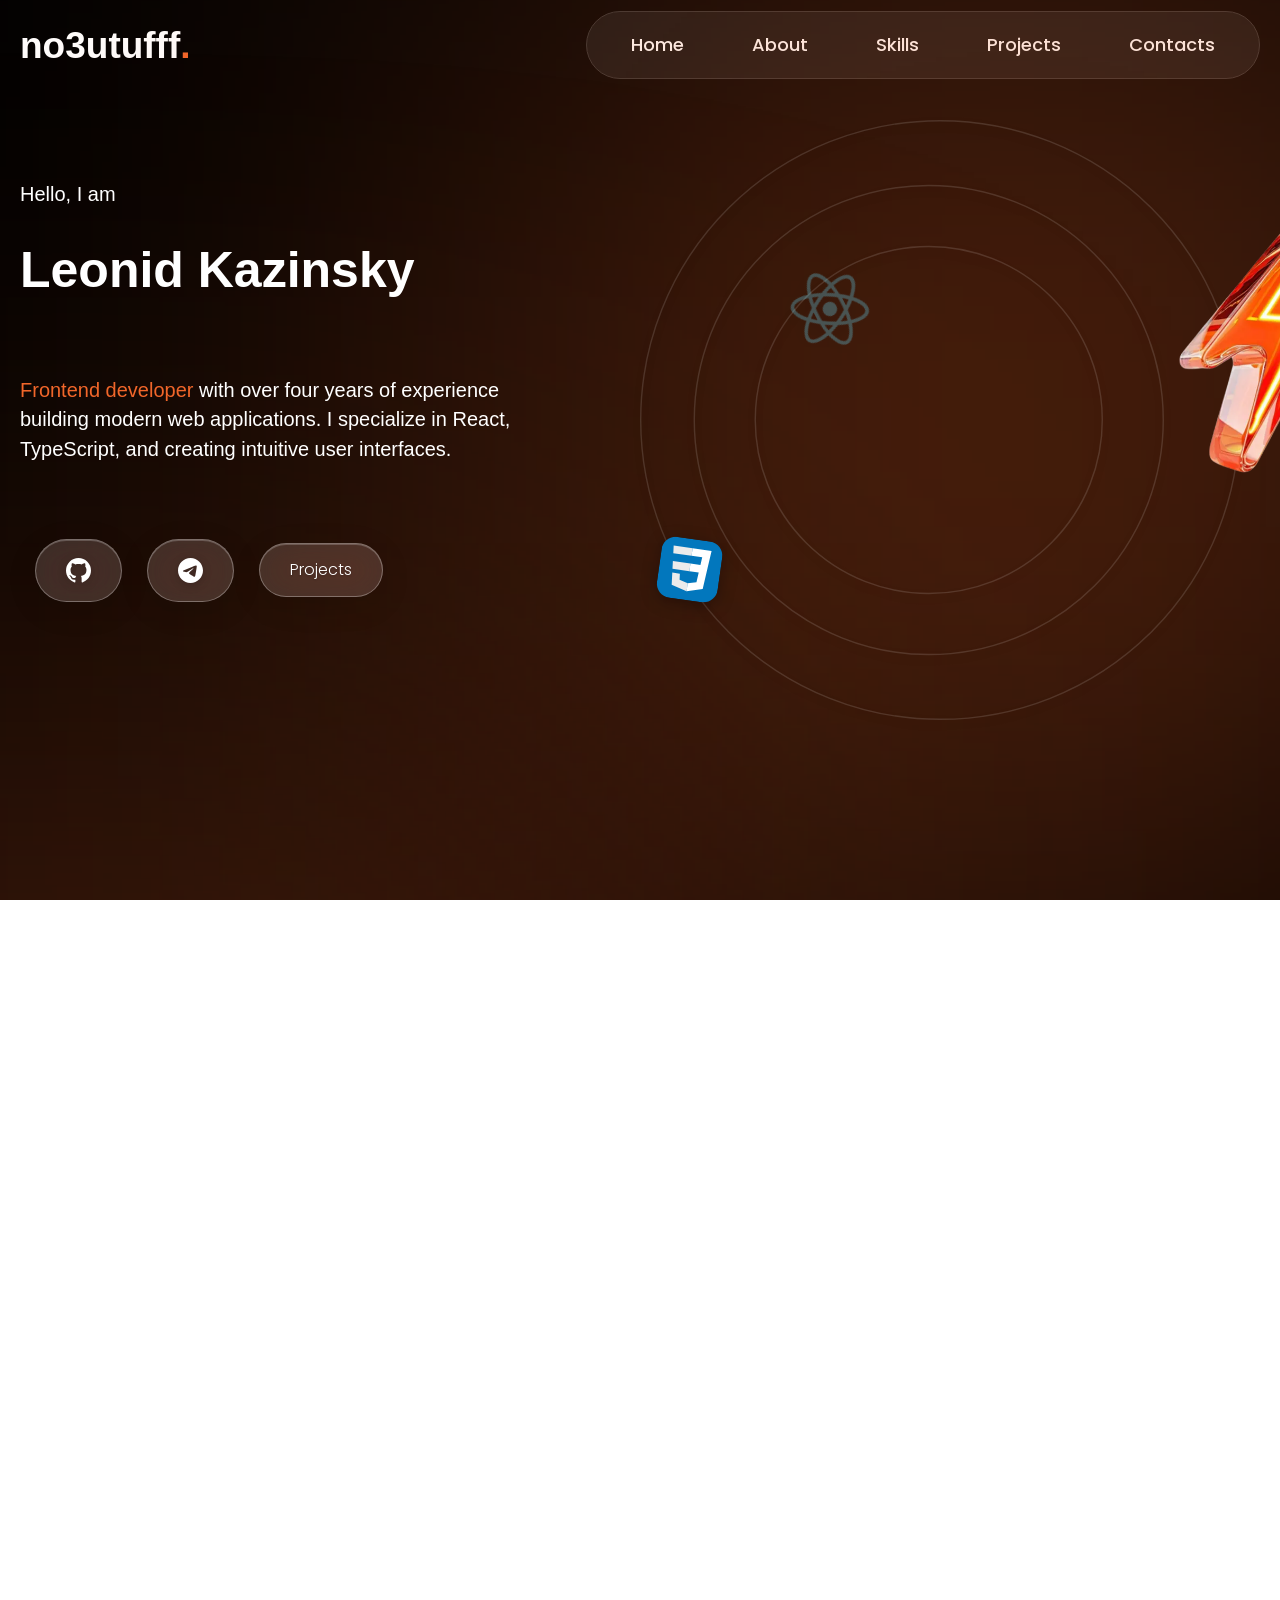
==== commit 58ef956c: "del svg" ====
--- a/docs/index.html
+++ b/docs/index.html
@@ -71,12 +71,12 @@
 
     <link
         rel="preload"
-        href="css/style.css?_v=20251106110836"
+        href="css/style.css?_v=20251106111136"
         as="style"
         onload="this.onload=null;this.rel='stylesheet'"
     />
-    <noscript><link rel="stylesheet" href="css/style.css?_v=20251106110836" /></noscript>
-    <script type="module" src="js/app.js?_v=20251106110836" defer></script>
+    <noscript><link rel="stylesheet" href="css/style.css?_v=20251106111136" /></noscript>
+    <script type="module" src="js/app.js?_v=20251106111136" defer></script>
 
     <title>Главная - Leonid Kazinsky Personal Page</title>
 </head>
@@ -143,9 +143,6 @@
                 </svg>
             </a>
             <a href="#projects" class="action-elem hero__action-element">
-                <svg class="icon">
-                    <use xlink:href="img/icons/sprite.svg#rocket_icon"></use>
-                </svg>
                 <span>Projects</span>
             </a>
         </div>
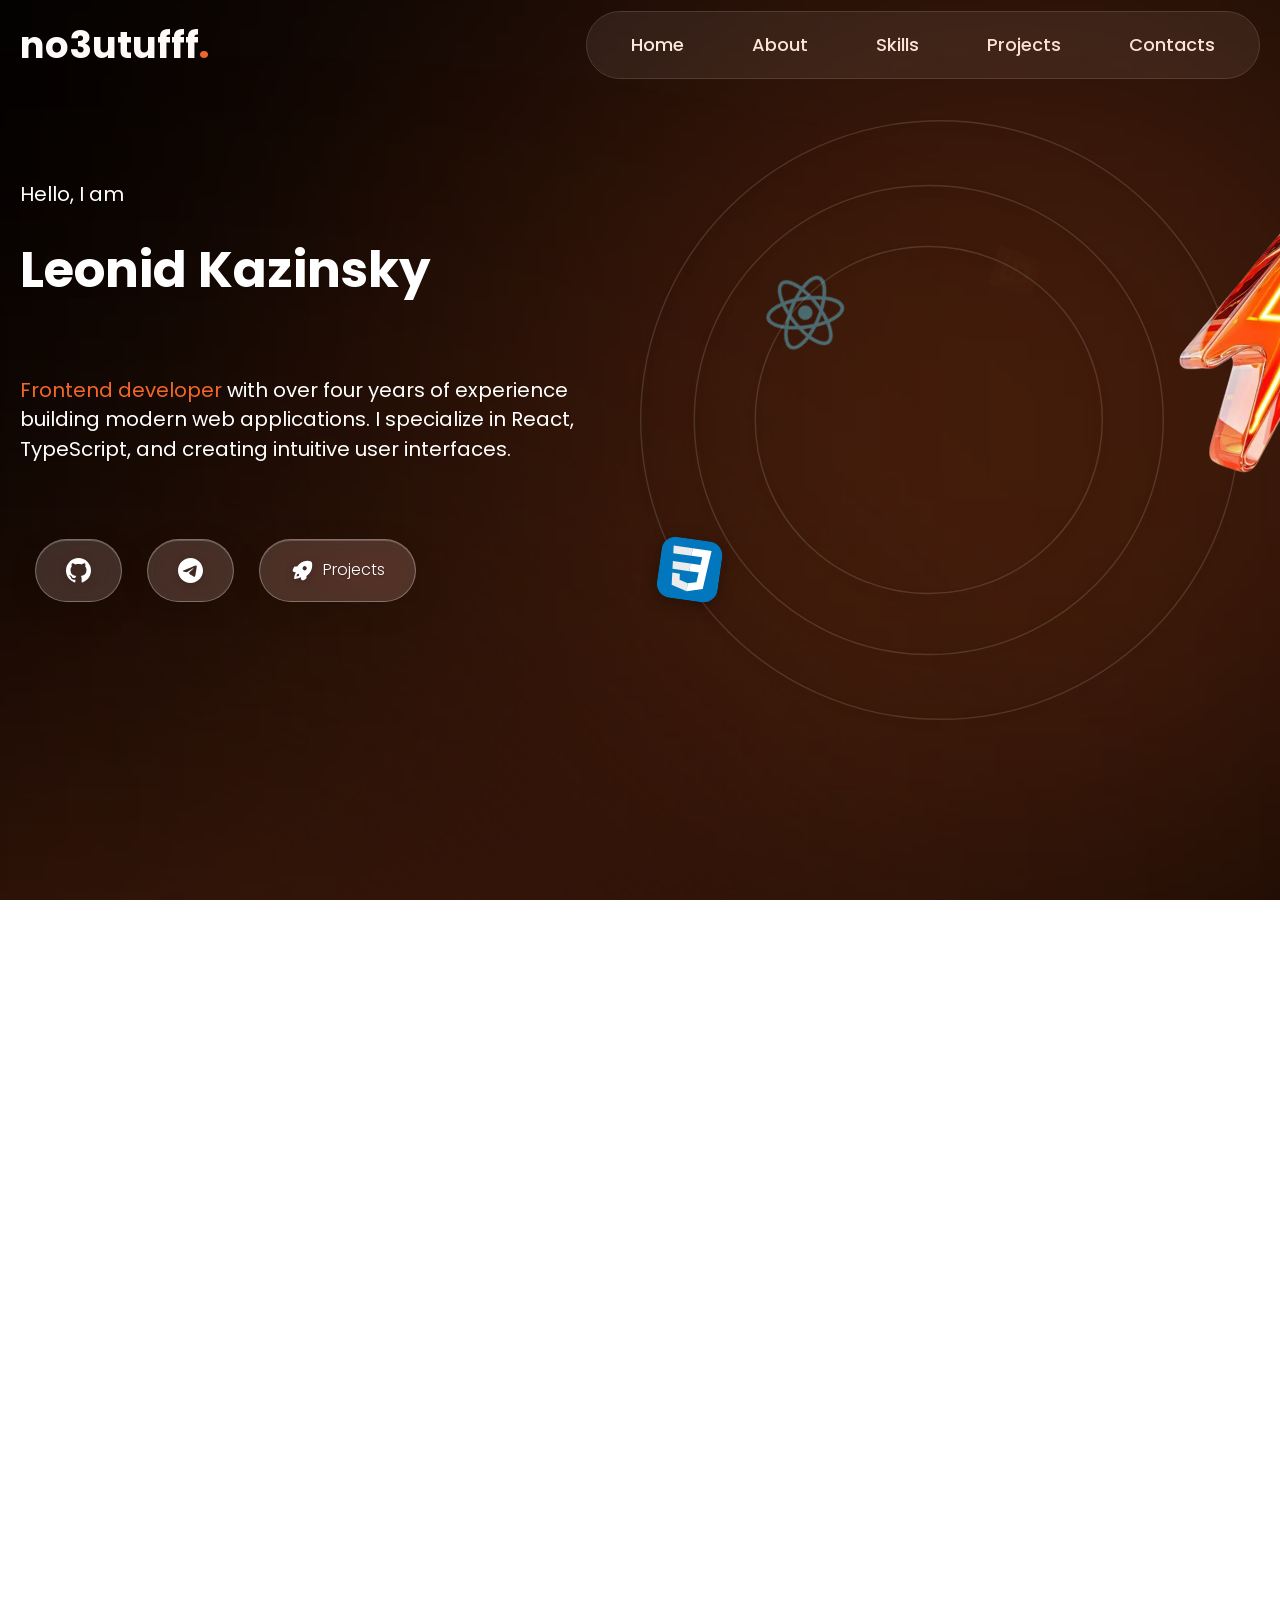
==== commit ff8b25c5: "chenge build style" ====
--- a/docs/index.html
+++ b/docs/index.html
@@ -71,12 +71,12 @@
 
     <link
         rel="preload"
-        href="css/style.css?_v=20251106111136"
+        href="css/style.css"
         as="style"
         onload="this.onload=null;this.rel='stylesheet'"
     />
-    <noscript><link rel="stylesheet" href="css/style.css?_v=20251106111136" /></noscript>
-    <script type="module" src="js/app.js?_v=20251106111136" defer></script>
+    <noscript><link rel="stylesheet" href="css/style.css" /></noscript>
+    <script type="module" src="js/app.js" defer></script>
 
     <title>Главная - Leonid Kazinsky Personal Page</title>
 </head>
@@ -143,6 +143,9 @@
                 </svg>
             </a>
             <a href="#projects" class="action-elem hero__action-element">
+                <svg class="icon">
+                    <use xlink:href="img/icons/sprite.svg#rocket_icon"></use>
+                </svg>
                 <span>Projects</span>
             </a>
         </div>
--- a/docs/css/style.css
+++ b/docs/css/style.css
@@ -1 +1,2450 @@
-@charset "UTF-8";@font-face{font-display:swap;font-family:Poppins;font-style:normal;font-weight:200;src:url(../fonts/Poppins/Poppins-200.woff2) format("woff2"),url(../fonts/Poppins/Poppins-200.woff) format("woff")}@font-face{font-display:swap;font-family:Poppins;font-style:normal;font-weight:300;src:url(../fonts/Poppins/Poppins-300.woff2) format("woff2"),url(../fonts/Poppins/Poppins-300.woff) format("woff")}@font-face{font-display:swap;font-family:Poppins;font-style:normal;font-weight:400;src:url(../fonts/Poppins/Poppins-400.woff2) format("woff2"),url(../fonts/Poppins/Poppins-400.woff) format("woff")}@font-face{font-display:swap;font-family:Poppins;font-style:normal;font-weight:500;src:url(../fonts/Poppins/Poppins-500.woff2) format("woff2"),url(../fonts/Poppins/Poppins-500.woff) format("woff")}@font-face{font-display:swap;font-family:Poppins;font-style:normal;font-weight:600;src:url(../fonts/Poppins/Poppins-600.woff2) format("woff2"),url(../fonts/Poppins/Poppins-600.woff) format("woff")}@font-face{font-display:swap;font-family:Poppins;font-style:normal;font-weight:700;src:url(../fonts/Poppins/Poppins-700.woff2) format("woff2"),url(../fonts/Poppins/Poppins-700.woff) format("woff")}@font-face{font-display:swap;font-family:Poppins;font-style:normal;font-weight:800;src:url(../fonts/Poppins/Poppins-800.woff2) format("woff2"),url(../fonts/Poppins/Poppins-800.woff) format("woff")}article,aside,details,figcaption,figure,footer,header,hgroup,nav,section,summary{display:block}audio,canvas,video{display:inline-block}audio:not([controls]){display:none;height:0}[hidden],template{display:none}html{-webkit-text-size-adjust:100%;-ms-text-size-adjust:100%;background:#fff;color:#000}button,html,input,select,textarea{font-family:sans-serif}body{margin:0}a{background:transparent}a:focus{outline:thin dotted}a:active,a:hover{outline:0}h1{font-size:2em;margin:.67em 0}h2{font-size:1.5em;margin:.83em 0}h3{font-size:1.17em;margin:1em 0}h4{font-size:1em;margin:1.33em 0}h5{font-size:.83em;margin:1.67em 0}h6{font-size:.75em;margin:2.33em 0}abbr[title]{border-bottom:1px dotted}b,strong{font-weight:700}dfn{font-style:italic}mark{background:#ff0;color:#000}code,kbd,pre,samp{font-family:monospace,serif;font-size:1em}pre{word-wrap:break-word;white-space:pre;white-space:pre-wrap}q{quotes:"“" "”" "‘" "’"}q:after,q:before{content:"";content:none}small{font-size:80%}sub,sup{font-size:75%;line-height:0;position:relative;vertical-align:baseline}sup{top:-.5em}sub{bottom:-.25em}img{border:0}svg:not(:root){overflow:hidden}figure{margin:0}fieldset{border:1px solid silver;margin:0 2px;padding:.35em .625em .75em}legend{border:0;padding:0;white-space:normal}button,input,select,textarea{font-family:inherit;font-size:100%;margin:0;vertical-align:baseline}button,input{line-height:normal}button,select{text-transform:none}button,html input[type=button],input[type=reset],input[type=submit]{-webkit-appearance:button;cursor:pointer}button[disabled],input[disabled]{cursor:default}button::-moz-focus-inner,input::-moz-focus-inner{border:0;padding:0}textarea{overflow:auto;vertical-align:top}table{border-collapse:collapse;border-spacing:0}input[type=search]{-webkit-appearance:textfield;-webkit-box-sizing:content-box;box-sizing:content-box}input[type=search]::-webkit-search-cancel-button,input[type=search]::-webkit-search-decoration{-webkit-appearance:none}input[type=checkbox],input[type=radio]{-webkit-box-sizing:border-box;box-sizing:border-box;padding:0}html{-webkit-box-sizing:border-box;box-sizing:border-box;font-size:16px;position:relative;scroll-behavior:smooth}*,:after,:before{border:0;-webkit-box-sizing:border-box;box-sizing:border-box;margin:0;padding:0}:active,:focus,a:active,a:focus{outline:none}body,html{-webkit-text-size-adjust:100%;height:100%;line-height:1;margin:0;overflow-x:hidden;overflow-y:visible;padding:0}button,input,textarea{font-family:inherit}input::-ms-clear{display:none}a,button{cursor:pointer}button::-moz-focus-inner{border:0;padding:0}ul li{list-style:none;margin:0;padding:0}figure,img,picture>object{height:auto;max-width:100%}img{display:block;max-width:100%}a{color:inherit;text-decoration:none}a:active,a:focus,a:hover,a:visited{text-decoration:none}fieldset{border:none;margin:0;padding:0}blockquote,body,dd,dl,figcaption,figure,h1,h2,h3,h4,h5,h6,li,ol,p,ul{margin:0}.glide__track{height:100%;max-width:100%;overflow:hidden}.glide__slide{margin:0!important}.glide__bullets{-webkit-box-pack:center;-ms-flex-pack:center;display:-webkit-box;display:-ms-flexbox;display:flex;gap:10px;justify-content:center;margin-top:20px}.glide__arrows{-webkit-box-pack:justify;-ms-flex-pack:justify;display:-webkit-box;display:-ms-flexbox;display:flex;gap:10px;justify-content:space-between;max-width:250px;position:relative;width:100%;z-index:5}.glide__arrow{-webkit-box-align:center;-ms-flex-align:center;-webkit-box-pack:center;-ms-flex-pack:center;-ms-flex-negative:0;align-items:center;background:none;border:none;cursor:pointer;display:-webkit-box;display:-ms-flexbox;display:flex;flex-shrink:0;justify-content:center;padding:5px;-webkit-transition:opacity .3s ease;transition:opacity .3s ease;will-change:opacity}.glide__arrow svg{color:#f37a47;height:30px;width:30px}.glide__arrow_left{-webkit-transform:rotate(180deg);-ms-transform:rotate(180deg);transform:rotate(180deg)}.glide__arrow:hover{opacity:.7}.glide__bullet{background:hsla(0,0%,100%,.3);border:none;border-radius:50%;cursor:pointer;height:12px;-webkit-transition:all .4s cubic-bezier(.25,.46,.45,.94);transition:all .4s cubic-bezier(.25,.46,.45,.94);width:12px}.glide__bullet--active{background:#f1662a}.glide__bullet:hover{background:#f37a47}body{background-color:#000;color:#fff;font-family:Poppins,sans-serif;font-size:16px;font-weight:400;overflow-x:hidden;position:relative;scroll-behavior:smooth}.btn{background-color:transparent;cursor:pointer}.visually-hidden{clip:rect(1px 1px 1px 1px);clip:rect(1px,1px,1px,1px);border:0!important;height:1px!important;overflow:hidden;padding:0!important;position:absolute!important;width:1px!important}.uppercase{text-transform:uppercase}.row{display:-webkit-box;display:-ms-flexbox;display:flex}.row_column{-webkit-box-orient:vertical;-webkit-box-direction:normal;-ms-flex-direction:column;flex-direction:column}.menu-overlay{background:rgba(0,0,0,.8);height:100%;left:0;opacity:0;position:fixed;top:0;-webkit-transition:all .3s ease;transition:all .3s ease;visibility:hidden;width:100%;z-index:998}.menu-overlay.active{opacity:1;visibility:visible}.logo-link{display:block;max-width:-webkit-max-content;max-width:-moz-max-content;max-width:max-content}.logo-link span{font-size:48px;font-weight:700}.glass{backdrop-filter:blur(20px);background:var(--glass);border:1px solid var(--glass-border);border-radius:20px;-webkit-box-shadow:0 8px 32px rgba(0,0,0,.1);box-shadow:0 8px 32px rgba(0,0,0,.1)}.glow{background-color:#f1662a;-webkit-filter:blur(350px);filter:blur(350px)}.container{margin:0 auto;max-width:1600px;padding-left:10px;padding-right:10px;width:100%}.section{padding-bottom:80px;padding-top:80px}.section__title{font-size:47px;font-weight:600}.action-elem{-webkit-box-align:center;-ms-flex-align:center;align-items:center;backdrop-filter:blur(20px) saturate(180%);-webkit-backdrop-filter:blur(20px) saturate(180%);background:hsla(0,0%,100%,.15);border:1px solid hsla(0,0%,100%,.3);border-radius:50px;-webkit-box-shadow:0 8px 32px rgba(0,0,0,.1),inset 0 1px 0 hsla(0,0%,100%,.2);box-shadow:0 8px 32px rgba(0,0,0,.1),inset 0 1px 0 hsla(0,0%,100%,.2);-webkit-column-gap:10px;-moz-column-gap:10px;column-gap:10px;display:-webkit-box;display:-ms-flexbox;display:flex;overflow:hidden;padding:18px 30px;position:relative}.action-elem:before{background:linear-gradient(90deg,transparent,hsla(0,0%,100%,.1),transparent);content:"";height:100%;left:-100%;position:absolute;top:0;-webkit-transition:left .5s ease;transition:left .5s ease;width:100%;will-change:left}.action-elem:hover:before{left:100%}.action-elem svg{color:#fff;-webkit-filter:drop-shadow(0 2px 4px rgba(0,0,0,.2));filter:drop-shadow(0 2px 4px rgba(0,0,0,.2));height:25px;width:25px}.action-elem span{color:#fff;font-weight:300;text-shadow:0 1px 2px rgba(0,0,0,.2)}.action-elem:focus,.project-card__link:focus{outline:2px solid #f1662a;outline-offset:2px}.action-elem *{pointer-events:none!important}h1.title{font-size:66px;line-height:100%}p.text{font-size:24px;line-height:148%}.text-orange{color:#f1662a}.nav{backdrop-filter:blur(10px);background:rgba(25,25,25,.8);border:1px solid #333;border-radius:60px;max-width:-webkit-max-content;max-width:-moz-max-content;max-width:max-content;overflow:hidden;padding:16px 40px;position:relative;-webkit-transition:all .4s cubic-bezier(.25,.46,.45,.94);transition:all .4s cubic-bezier(.25,.46,.45,.94)}.nav:before{background:linear-gradient(45deg,transparent,rgba(241,102,42,.1),transparent);border-radius:60px;bottom:0;content:"";left:0;opacity:0;position:absolute;right:0;top:0;-webkit-transition:opacity .4s ease;transition:opacity .4s ease;will-change:opacity;z-index:-1}.nav:hover:before{opacity:1}.nav:hover{border-color:rgba(241,102,42,.3);-webkit-box-shadow:0 8px 32px rgba(241,102,42,.15);box-shadow:0 8px 32px rgba(241,102,42,.15);-webkit-transform:translateY(-2px);-ms-transform:translateY(-2px);transform:translateY(-2px)}.nav-list{-webkit-box-align:center;-ms-flex-align:center;align-items:center;-webkit-column-gap:60px;-moz-column-gap:60px;column-gap:60px;display:-webkit-box;display:-ms-flexbox;display:flex;position:relative}.nav-list__item{position:relative}.nav-list__item:after{background:linear-gradient(90deg,transparent,#f1662a,transparent);bottom:-5px;content:"";height:2px;left:50%;position:absolute;-webkit-transform:translateX(-50%);-ms-transform:translateX(-50%);transform:translateX(-50%);-webkit-transition:all .3s cubic-bezier(.68,-.55,.265,1.55);transition:all .3s cubic-bezier(.68,-.55,.265,1.55);width:0}.nav-list__item.active:after,.nav-list__item:hover:after{width:100%}.nav-list__link{color:#fff;display:block;font-size:18px;font-weight:500;overflow:hidden;padding:8px 4px;position:relative;text-decoration:none;-webkit-transition:all .3s ease;transition:all .3s ease}.nav-list__link:before{background:linear-gradient(90deg,transparent,#f1662a,transparent);bottom:0;content:"";height:1px;left:-100%;position:absolute;-webkit-transition:left .4s ease;transition:left .4s ease;width:100%;will-change:left}.nav-list__link:focus{color:#f1662a;-webkit-transform:translateY(-2px);-ms-transform:translateY(-2px);transform:translateY(-2px)}.nav-list__link:hover{color:#fff;-webkit-transform:translateY(-1px);-ms-transform:translateY(-1px);transform:translateY(-1px)}.nav-list__link:hover:before{left:0}.nav-list__link:hover .nav-list__text{-webkit-text-fill-color:transparent;background:linear-gradient(45deg,#fff,#f1662a);background-clip:text;-webkit-background-clip:text;text-shadow:0 0 20px rgba(241,102,42,.3)}.nav-list__link:hover .nav-list__hover{opacity:1;-webkit-transform:scaleX(1);-ms-transform:scaleX(1);transform:scaleX(1)}.nav-list__link.active{color:#f1662a}.nav-list__link.active .nav-list__text{text-shadow:0 0 20px rgba(241,102,42,.5)}.nav-list__text{position:relative;-webkit-transition:all .3s ease;transition:all .3s ease;z-index:2}.nav-list__hover{background:linear-gradient(45deg,transparent,rgba(241,102,42,.1),transparent);border-radius:4px;height:100%;left:0;opacity:0;position:absolute;top:0;-webkit-transform:scaleX(0);-ms-transform:scaleX(0);transform:scaleX(0);-webkit-transform-origin:left;-ms-transform-origin:left;transform-origin:left;-webkit-transition:all .4s cubic-bezier(.25,.46,.45,.94);transition:all .4s cubic-bezier(.25,.46,.45,.94);width:100%}.nav-list__item{-webkit-animation:navItemFadeIn .6s ease forwards;animation:navItemFadeIn .6s ease forwards;opacity:0;-webkit-transform:translateY(20px);-ms-transform:translateY(20px);transform:translateY(20px)}.nav-list__item:first-child{-webkit-animation-delay:.4s;animation-delay:.4s}.nav-list__item:nth-child(2){-webkit-animation-delay:.5s;animation-delay:.5s}.nav-list__item:nth-child(3){-webkit-animation-delay:.6s;animation-delay:.6s}.nav-list__item:nth-child(4){-webkit-animation-delay:.7s;animation-delay:.7s}.nav-list__item:nth-child(5){-webkit-animation-delay:.8s;animation-delay:.8s}@-webkit-keyframes navItemFadeIn{to{opacity:1;-webkit-transform:translateY(0);transform:translateY(0)}}@keyframes navItemFadeIn{to{opacity:1;-webkit-transform:translateY(0);transform:translateY(0)}}@-webkit-keyframes pulseGlow{0%,to{-webkit-box-shadow:0 0 5px rgba(241,102,42,.3);box-shadow:0 0 5px rgba(241,102,42,.3)}50%{-webkit-box-shadow:0 0 20px rgba(241,102,42,.6),0 0 30px rgba(241,102,42,.3);box-shadow:0 0 20px rgba(241,102,42,.6),0 0 30px rgba(241,102,42,.3)}}@keyframes pulseGlow{0%,to{-webkit-box-shadow:0 0 5px rgba(241,102,42,.3);box-shadow:0 0 5px rgba(241,102,42,.3)}50%{-webkit-box-shadow:0 0 20px rgba(241,102,42,.6),0 0 30px rgba(241,102,42,.3);box-shadow:0 0 20px rgba(241,102,42,.6),0 0 30px rgba(241,102,42,.3)}}.nav-list__link.active{-webkit-animation:pulseGlow 2s ease-in-out infinite;animation:pulseGlow 2s ease-in-out infinite}.nav-btn{background-color:transparent;display:none;height:24px;position:relative;-webkit-transition:all .4s cubic-bezier(.25,.46,.45,.94);transition:all .4s cubic-bezier(.25,.46,.45,.94);width:24px;z-index:99999999}.nav-btn:after,.nav-btn:before{background-color:#f1662a;border-radius:8px;content:"";display:block;height:2px;left:0;position:absolute;-webkit-transition:all .4s cubic-bezier(.25,.46,.45,.94);transition:all .4s cubic-bezier(.25,.46,.45,.94);width:100%}.nav-btn:before{top:4px;-webkit-transition:top .3s .15s,-webkit-transform .3s;transition:top .3s .15s,-webkit-transform .3s;transition:top .3s .15s,transform .3s;transition:top .3s .15s,transform .3s,-webkit-transform .3s;will-change:top,transform}.nav-btn:after{bottom:4px;-webkit-transition:bottom .3s .15s,-webkit-transform .3s;transition:bottom .3s .15s,-webkit-transform .3s;transition:bottom .3s .15s,transform .3s;transition:bottom .3s .15s,transform .3s,-webkit-transform .3s;will-change:bottom,transform}.nav-btn.open:before{-webkit-box-shadow:0 6px 0 rgba(0,0,0,0);box-shadow:0 6px 0 rgba(0,0,0,0);top:11px;-webkit-transform:rotate(45deg);-ms-transform:rotate(45deg);transform:rotate(45deg);-webkit-transition:top .3s,-webkit-box-shadow .15s,-webkit-transform .3s .15s;transition:top .3s,-webkit-box-shadow .15s,-webkit-transform .3s .15s;transition:box-shadow .15s,top .3s,transform .3s .15s;transition:box-shadow .15s,top .3s,transform .3s .15s,-webkit-box-shadow .15s,-webkit-transform .3s .15s;will-change:box-shadow,top,transform}.nav-btn.open:after{bottom:11px;-webkit-transform:rotate(-45deg);-ms-transform:rotate(-45deg);transform:rotate(-45deg);-webkit-transition:bottom .3s,-webkit-transform .3s .15s;transition:bottom .3s,-webkit-transform .3s .15s;transition:bottom .3s,transform .3s .15s;transition:bottom .3s,transform .3s .15s,-webkit-transform .3s .15s;will-change:bottom,transform}.nav-btn.open .nav-btn__line{opacity:0}.nav-btn__line{background-color:#f1662a;border-radius:8px;display:block;height:2px;position:absolute;top:50%;-webkit-transform:translateY(-50%);-ms-transform:translateY(-50%);transform:translateY(-50%);-webkit-transition:all .4s cubic-bezier(.25,.46,.45,.94);transition:all .4s cubic-bezier(.25,.46,.45,.94);width:100%}.overlay{backdrop-filter:blur(10px);background:rgba(0,0,0,.8);height:100%;left:0;opacity:0;position:fixed;top:0;-webkit-transition:all .4s ease;transition:all .4s ease;visibility:hidden;width:100%;z-index:998}.overlay.active{opacity:1;visibility:visible}.mobile-menu{-webkit-box-orient:vertical;-webkit-box-direction:normal;-webkit-box-pack:justify;-ms-flex-pack:justify;backdrop-filter:blur(20px);background:hsla(0,0%,6%,.95);border-left:1px solid rgba(241,102,42,.1);display:-webkit-box;display:-ms-flexbox;display:flex;-ms-flex-direction:column;flex-direction:column;height:100%;justify-content:space-between;overflow:scroll;padding:100px 40px 60px;position:fixed;right:0;top:0;-webkit-transform:translateX(100%);-ms-transform:translateX(100%);transform:translateX(100%);visibility:hidden;width:320px;z-index:999}.mobile-menu__list{-webkit-box-orient:vertical;-webkit-box-direction:normal;-webkit-box-align:start;-ms-flex-align:start;align-items:flex-start;display:-webkit-box;display:-ms-flexbox;display:flex;-ms-flex-direction:column;flex-direction:column;margin-bottom:40px;row-gap:20px}.mobile-menu__item{opacity:0;-webkit-transform:translateX(30px);-ms-transform:translateX(30px);transform:translateX(30px);width:100%}.mobile-menu__item:first-child{-webkit-transition-delay:.1s;transition-delay:.1s}.mobile-menu__item:nth-child(2){-webkit-transition-delay:.15s;transition-delay:.15s}.mobile-menu__item:nth-child(3){-webkit-transition-delay:.2s;transition-delay:.2s}.mobile-menu__item:nth-child(4){-webkit-transition-delay:.25s;transition-delay:.25s}.mobile-menu__item:nth-child(5){-webkit-transition-delay:.3s;transition-delay:.3s}.mobile-menu__link{color:#b1b1b1;display:block;font-size:24px;font-weight:500;overflow:hidden;padding:15px 0;position:relative;text-decoration:none;-webkit-transition:all .3s ease;transition:all .3s ease;width:100%}.mobile-menu__link:before{background:linear-gradient(90deg,transparent,#f1662a,transparent);bottom:0;content:"";height:1px;left:-100%;position:absolute;-webkit-transition:left .4s ease;transition:left .4s ease;width:100%;will-change:left}.mobile-menu__link:hover{color:#fff}.mobile-menu__link:hover:before{left:0}.mobile-menu__link.active{color:#f1662a}.mobile-menu__phone-link{-webkit-box-align:center;-ms-flex-align:center;align-items:center;-webkit-column-gap:8px;-moz-column-gap:8px;column-gap:8px;display:-webkit-box;display:-ms-flexbox;display:flex;margin-bottom:24px}.mobile-menu__phone-link svg{-webkit-box-flex:0;-ms-flex-positive:0;-ms-flex-negative:0;color:#f1662a;flex-grow:0;flex-shrink:0;height:24px;width:24px}.mobile-menu__phone-link span{color:#b1b1b1;display:block;font-size:18px;font-weight:600;line-height:20px}.mobile-menu__social-list{-webkit-box-pack:center;-ms-flex-pack:center;-webkit-column-gap:15px;-moz-column-gap:15px;column-gap:15px;display:-webkit-box;display:-ms-flexbox;display:flex;justify-content:center}.mobile-menu__social-list a{-webkit-box-align:center;-ms-flex-align:center;-webkit-box-pack:center;-ms-flex-pack:center;align-items:center;border:1px solid hsla(0,0%,100%,.2);border-radius:50%;color:#b1b1b1;display:-webkit-box;display:-ms-flexbox;display:flex;height:50px;justify-content:center;text-decoration:none;-webkit-transition:all .3s ease;transition:all .3s ease;width:50px}.mobile-menu__social-list a:hover{background:rgba(241,102,42,.1);border-color:#f1662a;color:#f1662a;-webkit-transform:translateY(-3px);-ms-transform:translateY(-3px);transform:translateY(-3px)}.mobile-menu__social-list a svg{height:24px;width:24px}.no-scroll{overflow:hidden}.header{-webkit-box-align:center;-ms-flex-align:center;align-items:center;display:-webkit-box;display:-ms-flexbox;display:flex;height:90px}.header__row{-webkit-box-pack:justify;-ms-flex-pack:justify;-webkit-box-align:center;-ms-flex-align:center;align-items:center;display:-webkit-box;display:-ms-flexbox;display:flex;justify-content:space-between}.hero{padding-bottom:30px;padding-top:30px;position:relative}.hero .container{display:grid;grid-template-columns:repeat(12,1fr);grid-template-rows:repeat(8,1fr);height:100%;position:relative}.hero__action-element{-webkit-box-align:center;-ms-flex-align:center;-webkit-tap-highlight-color:transparent;align-items:center;cursor:pointer;display:-webkit-inline-box;display:-ms-inline-flexbox;display:inline-flex;gap:8px;position:relative;-webkit-user-select:none;-moz-user-select:none;-ms-user-select:none;user-select:none}.hero__images{align-self:center;display:grid;grid-column:7/13;grid-row:1/9;grid-template-columns:repeat(6,1fr);grid-template-rows:1fr 1fr;max-height:700px;max-width:700px;position:relative;z-index:4}.hero__content{-webkit-box-orient:vertical;-webkit-box-direction:normal;align-self:center;display:-webkit-box;display:-ms-flexbox;display:flex;-ms-flex-direction:column;flex-direction:column;grid-column:1/7;grid-row:1/3;row-gap:20px}.hero__glow{grid-column:7/13;grid-row:1/9;height:100%;position:relative;right:-10%;width:100%}.hero__lightning-image{height:225px;position:absolute;right:-88px;top:66px;width:200px;z-index:5}.hero__lightning-image img{-o-object-fit:cover;object-fit:cover}.hero__circle-decor{background-image:url(../img/circle.png);background-repeat:no-repeat;background-size:contain;display:grid;grid-column:1/13;grid-row:1/2;grid-template-columns:repeat(6,1fr);grid-template-rows:repeat(4,1fr)}body.no-js .hero__circle-decor,body.no-webp .hero__circle-decor{background-image:url(../img/circle.png)}body.webp .hero__circle-decor{background-image:url(../img/circle.webp)}.hero__title{align-self:center;grid-column:1/7;grid-row:2/4;z-index:2}.hero__top-text{align-self:center;grid-column:1/7;grid-row:1/3;z-index:2}.hero__text{text-wrap:balance;align-self:center;grid-column:1/7;grid-row:4/6;z-index:2}.hero__image{-ms-flex-line-pack:end;align-content:end;border-radius:50%;grid-column:1/7;grid-row:1/3;overflow:hidden;z-index:4}.hero__image img{aspect-ratio:718/561;-o-object-fit:cover;object-fit:cover}.hero__links{-webkit-box-align:center;-ms-flex-align:center;align-items:center;align-self:center;-webkit-column-gap:25px;-moz-column-gap:25px;column-gap:25px;display:-webkit-box;display:-ms-flexbox;display:flex;grid-column:1/7;grid-row:6/8;position:relative;z-index:4}.hero__links .action-elem:first-of-type{margin-left:15px}.hero__circle-image{grid-column:1/7;grid-row:1/3}.hero__react-image{align-self:flex-end;grid-column:1/2;grid-row:1/2;height:80px;justify-self:center;margin-bottom:50%;width:80px;z-index:5}.hero__css-image{align-self:center;grid-column:1/2;grid-row:2/3;height:70px;justify-self:center;width:70px;z-index:5}.hero__html-image{align-self:self-start;grid-column:2/4;grid-row:1/2;height:65px;justify-self:center;margin-top:20%;width:65px;z-index:5}.hero__figma-image{grid-column:5/6;grid-row:1/2;height:67px;margin-top:18%;width:38px;z-index:5}.hero-decor-item{-webkit-filter:drop-shadow(0 4px 8px rgba(0,0,0,.3));filter:drop-shadow(0 4px 8px rgba(0,0,0,.3));-webkit-transition:-webkit-filter .3s ease;transition:-webkit-filter .3s ease;transition:filter .3s ease;transition:filter .3s ease,-webkit-filter .3s ease;will-change:filter}.hero-decor-item:hover{-webkit-filter:drop-shadow(0 6px 12px rgba(241,102,42,.4));filter:drop-shadow(0 6px 12px rgba(241,102,42,.4))}.about{-webkit-box-align:center;-ms-flex-align:center;align-items:center;display:-webkit-box;display:-ms-flexbox;display:flex;min-height:100vh}.about .container{position:relative;width:100%}.about__glow{background-color:rgba(241,102,42,.631);bottom:-157px;height:692px;left:-330px;position:absolute;width:815px;z-index:0}.about__title{margin-bottom:60px;position:relative;text-align:center;z-index:2}.about__content{-webkit-box-align:center;-ms-flex-align:center;align-items:center;display:grid;gap:60px;grid-template-columns:1fr 1fr;justify-items:center;min-height:50vh;position:relative;z-index:1}.about__image{-webkit-box-pack:center;-ms-flex-pack:center;-webkit-box-align:center;-ms-flex-align:center;align-items:center;display:-webkit-box;display:-ms-flexbox;display:flex;justify-content:center}.about__image img{border-radius:20px;height:auto;max-width:100%}.about__text-block{-webkit-box-orient:vertical;-webkit-box-direction:normal;-webkit-box-pack:center;-ms-flex-pack:center;display:-webkit-box;display:-ms-flexbox;display:flex;-ms-flex-direction:column;flex-direction:column;gap:25px;height:100%;justify-content:center}.about__text{font-size:18px;line-height:1.6}.skills{-webkit-box-align:center;-ms-flex-align:center;align-items:center;display:-webkit-box;display:-ms-flexbox;display:flex;min-height:100vh}.skills .container{position:relative;width:100%;z-index:2}.skills__title{margin-bottom:60px;text-align:center}.skills-list{display:grid;gap:25px;grid-template-areas:"frontend frontend styling" "tools backend personal";grid-template-columns:repeat(3,1fr);grid-template-rows:repeat(2,auto)}.skills-list__item{backdrop-filter:blur(10px);background:hsla(0,0%,100%,.05);border:1px solid rgba(241,102,42,.4);border-radius:16px;overflow:hidden;padding:30px;-webkit-transition:all .3s ease;transition:all .3s ease}.skills-list__item:hover{border-color:#f37a47;-webkit-box-shadow:0 10px 30px rgba(255,165,0,.2);box-shadow:0 10px 30px rgba(255,165,0,.2);-webkit-transform:translateY(-5px);-ms-transform:translateY(-5px);transform:translateY(-5px)}.skills-list__item:first-child{grid-area:frontend}.skills-list__item:nth-child(2){grid-area:styling}.skills-list__item:nth-child(3){grid-area:tools}.skills-list__item:nth-child(4){grid-area:backend}.skills-list__item:nth-child(5){grid-area:personal;grid-column:span 1}.skills-card{-webkit-box-orient:vertical;-webkit-box-direction:normal;display:-webkit-box;display:-ms-flexbox;display:flex;-ms-flex-direction:column;flex-direction:column;gap:25px;height:100%}.skills-card__icon-wrapper{-webkit-box-align:center;-ms-flex-align:center;-webkit-box-pack:center;-ms-flex-pack:center;align-items:center;background:linear-gradient(135deg,rgba(255,165,0,.1),rgba(255,165,0,.05));border:1px solid rgba(255,165,0,.3);border-radius:50%;display:-webkit-box;display:-ms-flexbox;display:flex;height:60px;justify-content:center;-webkit-transition:all .3s ease;transition:all .3s ease;width:60px}.skills-card__icon-wrapper:hover{background:linear-gradient(135deg,rgba(255,165,0,.2),rgba(255,165,0,.1));-webkit-transform:scale(1.1);-ms-transform:scale(1.1);transform:scale(1.1)}.skills-card__icon-wrapper svg{color:#f1662a;height:50%;width:50%}.skills-card__text-wrapper{background:linear-gradient(135deg,rgba(255,165,0,.1),transparent);border:1px solid rgba(255,165,0,.3);border-radius:50px;padding:12px 20px;-webkit-transition:all .3s ease;transition:all .3s ease}.skills-card__text-wrapper:hover{background:linear-gradient(135deg,rgba(255,165,0,.2),rgba(255,165,0,.1));-webkit-transform:translateY(-2px);-ms-transform:translateY(-2px);transform:translateY(-2px)}.skills-card__text-wrapper span{color:#fff;display:block;font-size:16px;font-weight:400;text-align:center}.skills-card__header{-webkit-box-pack:center;-ms-flex-pack:center;-webkit-box-align:center;-ms-flex-align:center;align-items:center;display:-webkit-box;display:-ms-flexbox;display:flex;-ms-flex-wrap:wrap;flex-wrap:wrap;gap:15px;height:160px;justify-content:center;min-height:80px}.skills-card__body{-webkit-box-orient:vertical;-webkit-box-direction:normal;-webkit-box-flex:1;-webkit-box-pack:justify;-ms-flex-pack:justify;display:-webkit-box;display:-ms-flexbox;display:flex;-ms-flex:1;flex:1;-ms-flex-direction:column;flex-direction:column;gap:15px;justify-content:space-between}.skills-card__title{color:#f1662a;font-size:24px;font-weight:600;margin:0;text-align:center}.skills-card__desc{text-wrap:balance;-ms-flex-line-pack:center;align-content:center;color:#aaa;font-size:16px;font-weight:300;height:100%;line-height:1.5;margin:0;text-align:center}.projects{-webkit-box-align:center;-ms-flex-align:center;align-items:center;display:-webkit-box;display:-ms-flexbox;display:flex;min-height:100vh;position:relative}.projects:after{background-color:#f1662a;content:"";-webkit-filter:blur(350px);filter:blur(350px);height:400px;position:absolute;right:0;top:0;-webkit-transform:translate(-50%,-50%);-ms-transform:translate(-50%,-50%);transform:translate(-50%,-50%);width:400px}.projects__header{-webkit-box-pack:justify;-ms-flex-pack:justify;-webkit-box-align:center;-ms-flex-align:center;align-items:center;-webkit-column-gap:60px;-moz-column-gap:60px;column-gap:60px;display:-webkit-box;display:-ms-flexbox;display:flex;justify-content:space-between;margin-bottom:60px;position:relative}.projects .container{position:relative;z-index:1}.projects .container:after{background-image:url(../img/fig_02.png);background-repeat:no-repeat;background-size:cover;content:"";height:325px;position:absolute;right:20%;top:-250px;-webkit-transform:rotate(20deg);-ms-transform:rotate(20deg);transform:rotate(20deg);width:237px;z-index:0}body.no-js .projects .container:after,body.no-webp .projects .container:after{background-image:url(../img/fig_02.png)}body.webp .projects .container:after{background-image:url(../img/fig_02.webp)}.projects__title{text-align:center}.projects__content{position:relative;width:100%;z-index:2}.projects-list{display:-webkit-box;display:-ms-flexbox;display:flex;-ms-flex-wrap:nowrap;flex-wrap:nowrap;gap:20px}.projects-list__item{backdrop-filter:blur(10px);background:hsla(0,0%,100%,.05);border:1px solid hsla(0,0%,100%,.1);border-radius:32px;max-width:calc(33.33333% - 10px);overflow:hidden;-webkit-transition:all .4s cubic-bezier(.25,.46,.45,.94);transition:all .4s cubic-bezier(.25,.46,.45,.94)}.projects-list__item:hover{border-color:rgba(241,102,42,.4);-webkit-box-shadow:0 20px 40px rgba(0,0,0,.3),0 0 0 1px rgba(241,102,42,.1);box-shadow:0 20px 40px rgba(0,0,0,.3),0 0 0 1px rgba(241,102,42,.1);-webkit-transform:translateY(-8px);-ms-transform:translateY(-8px);transform:translateY(-8px)}.project-card{-webkit-box-orient:vertical;-webkit-box-direction:normal;display:-webkit-box;display:-ms-flexbox;display:flex;-ms-flex-direction:column;flex-direction:column;height:600px}.project-card__header{height:240px;overflow:hidden;position:relative}.project-card__header:after{background:linear-gradient(transparent,rgba(54,54,54,.8));bottom:0;content:"";height:60px;left:0;position:absolute;right:0}.project-card__header img{height:100%;-o-object-fit:cover;object-fit:cover;-webkit-transition:all .4s cubic-bezier(.25,.46,.45,.94);transition:all .4s cubic-bezier(.25,.46,.45,.94);width:100%}.project-card__header:hover img{-webkit-transform:scale(1.05);-ms-transform:scale(1.05);transform:scale(1.05)}.project-card__body{-webkit-box-flex:1;-webkit-box-orient:vertical;-webkit-box-direction:normal;display:-webkit-box;display:-ms-flexbox;display:flex;-ms-flex:1;flex:1;-ms-flex-direction:column;flex-direction:column;gap:20px;padding:25px}.project-card__title{color:#fff;font-size:22px;font-weight:600;line-height:1.3;margin:0}.project-card__desc{-webkit-box-flex:1;color:hsla(0,0%,100%,.8);-ms-flex:1;flex:1;font-size:16px;font-weight:300;line-height:1.5;margin:0}.project-card__type{-webkit-box-align:center;-ms-flex-align:center;-webkit-box-pack:justify;-ms-flex-pack:justify;align-items:center;border-bottom:1px solid hsla(0,0%,100%,.1);border-top:1px solid hsla(0,0%,100%,.1);display:-webkit-box;display:-ms-flexbox;display:flex;justify-content:space-between;padding:12px 0}.project-card__type span{font-size:14px}.project-card__type span:first-child{color:hsla(0,0%,100%,.6);font-weight:300}.project-card__type span:last-child{background:rgba(241,102,42,.1);border:1px solid rgba(241,102,42,.3);border-radius:8px;color:#f1662a;font-weight:500;padding:4px 12px}.project-card__tech-list{display:-webkit-box;display:-ms-flexbox;display:flex;-ms-flex-wrap:wrap;flex-wrap:wrap;gap:8px}.project-card__tech-list span{background:hsla(0,0%,100%,.1);border:1px solid hsla(0,0%,100%,.2);border-radius:30px;color:#fff;font-size:12px;font-weight:400;padding:6px 12px;-webkit-transition:all .4s cubic-bezier(.25,.46,.45,.94);transition:all .4s cubic-bezier(.25,.46,.45,.94)}.project-card__tech-list span:hover{background:rgba(241,102,42,.2);border-color:rgba(241,102,42,.4);-webkit-transform:translateY(-2px);-ms-transform:translateY(-2px);transform:translateY(-2px)}.project-card__footer{background:rgba(54,54,54,.5);border-top:1px solid hsla(0,0%,100%,.1);display:-webkit-box;display:-ms-flexbox;display:flex;gap:15px;padding:20px 25px}.project-card__link{-webkit-box-flex:1;-webkit-box-align:center;-ms-flex-align:center;-webkit-box-pack:center;-ms-flex-pack:center;align-items:center;background:hsla(0,0%,100%,.05);border:1px solid hsla(0,0%,100%,.1);border-radius:20px;color:#fff;display:-webkit-box;display:-ms-flexbox;display:flex;-ms-flex:1;flex:1;font-weight:400;gap:10px;justify-content:center;padding:12px 20px;text-decoration:none;-webkit-transition:all .4s cubic-bezier(.25,.46,.45,.94);transition:all .4s cubic-bezier(.25,.46,.45,.94)}.project-card__link:hover{background:rgba(241,102,42,.1);border-color:rgba(241,102,42,.4);-webkit-transform:translateY(-2px);-ms-transform:translateY(-2px);transform:translateY(-2px)}.project-card__link:hover span{color:#fff}.project-card__link:hover svg{color:#fff;-webkit-transform:scale(1.1);-ms-transform:scale(1.1);transform:scale(1.1)}.project-card__link span{color:hsla(0,0%,100%,.9);font-size:14px;-webkit-transition:all .4s cubic-bezier(.25,.46,.45,.94);transition:all .4s cubic-bezier(.25,.46,.45,.94)}.project-card__link svg{color:hsla(0,0%,100%,.7);height:18px;-webkit-transition:all .4s cubic-bezier(.25,.46,.45,.94);transition:all .4s cubic-bezier(.25,.46,.45,.94);width:18px}.project-card[data-type=landing] .project-card__type span:last-child{border-color:rgba(74,222,128,.3);color:#4ade80}.project-card[data-type=game] .project-card__type span:last-child{border-color:rgba(245,158,11,.3);color:#f59e0b}.project-card[data-type=other] .project-card__type span:last-child{border-color:rgba(139,92,246,.3);color:#8b5cf6}.projects-list__item{-webkit-animation:fadeInUp .6s ease forwards;animation:fadeInUp .6s ease forwards;opacity:0;-webkit-transform:translateY(30px);-ms-transform:translateY(30px);transform:translateY(30px)}.projects-list__item:first-child{-webkit-animation-delay:.1s;animation-delay:.1s}.projects-list__item:nth-child(2){-webkit-animation-delay:.2s;animation-delay:.2s}.projects-list__item:nth-child(3){-webkit-animation-delay:.3s;animation-delay:.3s}.projects-list__item:nth-child(4){-webkit-animation-delay:.4s;animation-delay:.4s}.projects-list__item:nth-child(5){-webkit-animation-delay:.5s;animation-delay:.5s}.projects-list__item:nth-child(6){-webkit-animation-delay:.6s;animation-delay:.6s}@-webkit-keyframes fadeInUp{to{opacity:1;-webkit-transform:translateY(0);transform:translateY(0)}}@keyframes fadeInUp{to{opacity:1;-webkit-transform:translateY(0);transform:translateY(0)}}.contacts{position:relative}.contacts__title{margin-bottom:60px;position:relative;text-align:center;z-index:2}.contacts__content{-webkit-box-align:center;-ms-flex-align:center;align-items:center;border:1px solid #f1662a;border-radius:8px;display:-webkit-box;display:-ms-flexbox;display:flex;padding:25px;position:relative;z-index:2}.contacts__info{-webkit-box-orient:vertical;-webkit-box-direction:normal;display:-webkit-box;display:-ms-flexbox;display:flex;-ms-flex-direction:column;flex-direction:column;row-gap:40px}.contacts__glow{bottom:0;height:492px;left:-235px;position:absolute;width:415px}.contacts__text{text-wrap:balance;font-size:30px;font-weight:500;line-height:140%;max-width:50%}.contacts__links{-webkit-box-align:center;-ms-flex-align:center;align-items:center;-webkit-column-gap:50px;-moz-column-gap:50px;column-gap:50px;display:-webkit-box;display:-ms-flexbox;display:flex}.contacts__links a{max-width:-webkit-max-content;max-width:-moz-max-content;max-width:max-content}@media (max-width:1600px){.logo-link span{font-size:37px}.container{padding-left:20px;padding-right:20px}.hero__images{max-height:600px;max-width:600px}}@media (max-width:1300px){h1.title{font-size:50px}p.text{font-size:20px}.hero .container{grid-template-columns:repeat(6,1fr)}.hero__images{grid-column:4/7}.hero__content{grid-column:1/4}.hero__glow{grid-column:4/7}.hero__title{grid-column:1/4}.hero__top-text{grid-column:1/4}.hero__text{grid-column:1/4}.hero__links{grid-column:1/4}.projects .container:after{height:265px;top:-230px;width:167px}}@media (max-width:980px){.logo-link span{font-size:28px}.section__title{font-size:30px}.action-elem{padding:8px 14px}a[href="#projects"]{pointer-events:auto!important;-webkit-user-select:auto!important;-moz-user-select:auto!important;-ms-user-select:auto!important;user-select:auto!important}h1.title{font-size:33px}p.text{font-size:18px}.nav{display:none}.nav-btn{-webkit-box-orient:vertical;-webkit-box-direction:normal;-webkit-box-pack:justify;-ms-flex-pack:justify;display:-webkit-box;display:-ms-flexbox;display:flex;-ms-flex-direction:column;flex-direction:column;justify-content:space-between}.hero .container{grid-template-columns:1fr;grid-template-rows:auto;row-gap:25px}.hero__images{grid-column:1/2;grid-row:4/5;justify-self:center;max-height:400px;max-width:400px}.hero__glow{align-self:end;bottom:0;grid-column:1/2;grid-row:1/6;height:100%;opacity:.5;width:185%;z-index:0}.hero__lightning-image{display:none}.hero__title{grid-column:1/2;grid-row:2/3}.hero__top-text{grid-column:1/2;grid-row:1/2}.hero__text{grid-column:1/2;grid-row:3/4}.hero__links{-webkit-box-pack:center;-ms-flex-pack:center;-webkit-column-gap:10px;-moz-column-gap:10px;column-gap:10px;grid-column:1/2;grid-row:5/6;justify-content:center;z-index:99999999}.hero__links .action-elem:first-of-type{margin-left:7px}.hero__react-image{height:50px;width:50px}.hero__css-image{height:40px;width:40px}.hero__html-image{height:45px;margin-top:10%;width:45px}.hero__figma-image{height:40px;width:30px}.about__content{grid-template-columns:1fr}.about__image{grid-row:2/3}.about__text-block{grid-row:1/2}.skills-list{display:grid;grid-template-areas:"frontend" "styling" "tools" "backend" "personal";grid-template-columns:repeat(1,1fr)}.skills-list__item{padding:20px}.skills-card__title{font-size:18px}.projects .container:after{height:149px;right:20%;top:-200px;width:100px}.projects-list{gap:10px}.project-card__body{padding:10px}.project-card__title{font-size:18px}.project-card__footer{padding:10px}.contacts__content{-webkit-box-orient:vertical;-webkit-box-direction:normal;-ms-flex-direction:column;flex-direction:column;row-gap:40px}.contacts__text{max-width:none;text-align:center}}@media (max-width:650px){.mobile-menu{padding:100px 30px 60px;width:60%}}+@charset "UTF-8";
+
+@font-face {
+  font-family: Poppins;
+  font-display: swap;
+  src: url("../fonts/Poppins/Poppins-200.woff2") format("woff2"), url("../fonts/Poppins/Poppins-200.woff") format("woff");
+  font-weight: 200;
+  font-style: normal;
+}
+
+@font-face {
+  font-family: Poppins;
+  font-display: swap;
+  src: url("../fonts/Poppins/Poppins-300.woff2") format("woff2"), url("../fonts/Poppins/Poppins-300.woff") format("woff");
+  font-weight: 300;
+  font-style: normal;
+}
+
+@font-face {
+  font-family: Poppins;
+  font-display: swap;
+  src: url("../fonts/Poppins/Poppins-400.woff2") format("woff2"), url("../fonts/Poppins/Poppins-400.woff") format("woff");
+  font-weight: 400;
+  font-style: normal;
+}
+
+@font-face {
+  font-family: Poppins;
+  font-display: swap;
+  src: url("../fonts/Poppins/Poppins-500.woff2") format("woff2"), url("../fonts/Poppins/Poppins-500.woff") format("woff");
+  font-weight: 500;
+  font-style: normal;
+}
+
+@font-face {
+  font-family: Poppins;
+  font-display: swap;
+  src: url("../fonts/Poppins/Poppins-600.woff2") format("woff2"), url("../fonts/Poppins/Poppins-600.woff") format("woff");
+  font-weight: 600;
+  font-style: normal;
+}
+
+@font-face {
+  font-family: Poppins;
+  font-display: swap;
+  src: url("../fonts/Poppins/Poppins-700.woff2") format("woff2"), url("../fonts/Poppins/Poppins-700.woff") format("woff");
+  font-weight: 700;
+  font-style: normal;
+}
+
+@font-face {
+  font-family: Poppins;
+  font-display: swap;
+  src: url("../fonts/Poppins/Poppins-800.woff2") format("woff2"), url("../fonts/Poppins/Poppins-800.woff") format("woff");
+  font-weight: 800;
+  font-style: normal;
+}
+
+article,
+aside,
+details,
+figcaption,
+figure,
+footer,
+header,
+hgroup,
+nav,
+section,
+summary {
+  display: block;
+}
+
+audio,
+canvas,
+video {
+  display: inline-block;
+}
+
+audio:not([controls]) {
+  display: none;
+  height: 0;
+}
+
+[hidden],
+template {
+  display: none;
+}
+
+html {
+  background: #fff;
+  color: #000;
+  -webkit-text-size-adjust: 100%;
+  -ms-text-size-adjust: 100%;
+}
+
+html,
+button,
+input,
+select,
+textarea {
+  font-family: sans-serif;
+}
+
+body {
+  margin: 0;
+}
+
+a {
+  background: transparent;
+}
+
+a:focus {
+  outline: thin dotted;
+}
+
+a:hover,
+a:active {
+  outline: 0;
+}
+
+h1 {
+  font-size: 2em;
+  margin: 0.67em 0;
+}
+
+h2 {
+  font-size: 1.5em;
+  margin: 0.83em 0;
+}
+
+h3 {
+  font-size: 1.17em;
+  margin: 1em 0;
+}
+
+h4 {
+  font-size: 1em;
+  margin: 1.33em 0;
+}
+
+h5 {
+  font-size: 0.83em;
+  margin: 1.67em 0;
+}
+
+h6 {
+  font-size: 0.75em;
+  margin: 2.33em 0;
+}
+
+abbr[title] {
+  border-bottom: 1px dotted;
+}
+
+b,
+strong {
+  font-weight: bold;
+}
+
+dfn {
+  font-style: italic;
+}
+
+mark {
+  background: #ff0;
+  color: #000;
+}
+
+code,
+kbd,
+pre,
+samp {
+  font-family: monospace, serif;
+  font-size: 1em;
+}
+
+pre {
+  white-space: pre;
+  white-space: pre-wrap;
+  word-wrap: break-word;
+}
+
+q {
+  quotes: "“" "”" "‘" "’";
+}
+
+q:before,
+q:after {
+  content: "";
+  content: none;
+}
+
+small {
+  font-size: 80%;
+}
+
+sub,
+sup {
+  font-size: 75%;
+  line-height: 0;
+  position: relative;
+  vertical-align: baseline;
+}
+
+sup {
+  top: -0.5em;
+}
+
+sub {
+  bottom: -0.25em;
+}
+
+img {
+  border: 0;
+}
+
+svg:not(:root) {
+  overflow: hidden;
+}
+
+figure {
+  margin: 0;
+}
+
+fieldset {
+  border: 1px solid #c0c0c0;
+  margin: 0 2px;
+  padding: 0.35em 0.625em 0.75em;
+}
+
+legend {
+  border: 0;
+  padding: 0;
+  white-space: normal;
+}
+
+button,
+input,
+select,
+textarea {
+  font-family: inherit;
+  font-size: 100%;
+  margin: 0;
+  vertical-align: baseline;
+}
+
+button,
+input {
+  line-height: normal;
+}
+
+button,
+select {
+  text-transform: none;
+}
+
+button,
+html input[type=button],
+input[type=reset],
+input[type=submit] {
+  -webkit-appearance: button;
+  cursor: pointer;
+}
+
+button[disabled],
+input[disabled] {
+  cursor: default;
+}
+
+button::-moz-focus-inner,
+input::-moz-focus-inner {
+  border: 0;
+  padding: 0;
+}
+
+textarea {
+  overflow: auto;
+  vertical-align: top;
+}
+
+table {
+  border-collapse: collapse;
+  border-spacing: 0;
+}
+
+input[type=search] {
+  -webkit-appearance: textfield;
+  -webkit-box-sizing: content-box;
+  box-sizing: content-box;
+}
+
+input[type=search]::-webkit-search-cancel-button,
+input[type=search]::-webkit-search-decoration {
+  -webkit-appearance: none;
+}
+
+input[type=checkbox],
+input[type=radio] {
+  -webkit-box-sizing: border-box;
+          box-sizing: border-box;
+  padding: 0;
+}
+
+html {
+  position: relative;
+  -webkit-box-sizing: border-box;
+          box-sizing: border-box;
+  scroll-behavior: smooth;
+  font-size: 16px;
+}
+
+*,
+*:before,
+*:after {
+  -webkit-box-sizing: border-box;
+          box-sizing: border-box;
+  padding: 0;
+  margin: 0;
+  border: 0;
+}
+
+:focus,
+:active,
+a:focus,
+a:active {
+  outline: none;
+}
+
+html,
+body {
+  line-height: 1;
+  -webkit-text-size-adjust: 100%;
+  margin: 0;
+  padding: 0;
+  overflow-x: hidden;
+  overflow-y: visible;
+  height: 100%;
+}
+
+input,
+button,
+textarea {
+  font-family: inherit;
+}
+
+input::-ms-clear {
+  display: none;
+}
+
+button,
+a {
+  cursor: pointer;
+}
+
+button::-moz-focus-inner {
+  padding: 0;
+  border: 0;
+}
+
+ul li {
+  list-style: none;
+  margin: 0;
+  padding: 0;
+}
+
+img,
+figure,
+picture > object {
+  max-width: 100%;
+  height: auto;
+}
+
+img {
+  max-width: 100%;
+  display: block;
+}
+
+a {
+  text-decoration: none;
+  color: inherit;
+}
+
+a:focus,
+a:hover,
+a:active,
+a:visited {
+  text-decoration: none;
+}
+
+fieldset {
+  border: none;
+  margin: 0;
+  padding: 0;
+}
+
+body,
+h1,
+h2,
+h3,
+h4,
+h5,
+h6,
+p,
+ul,
+ol,
+li,
+figure,
+figcaption,
+blockquote,
+dl,
+dd {
+  margin: 0;
+}
+
+.glide__track {
+  overflow: hidden;
+  max-width: 100%;
+  height: 100%;
+}
+
+.glide__slide {
+  margin: 0 !important;
+}
+
+.glide__bullets {
+  display: -webkit-box;
+  display: -ms-flexbox;
+  display: flex;
+  -webkit-box-pack: center;
+      -ms-flex-pack: center;
+          justify-content: center;
+  gap: 10px;
+  margin-top: 20px;
+}
+
+.glide__arrows {
+  display: -webkit-box;
+  display: -ms-flexbox;
+  display: flex;
+  gap: 10px;
+  z-index: 5;
+  position: relative;
+  -webkit-box-pack: justify;
+      -ms-flex-pack: justify;
+          justify-content: space-between;
+  max-width: 250px;
+  width: 100%;
+}
+
+.glide__arrow {
+  background: none;
+  border: none;
+  cursor: pointer;
+  padding: 5px;
+  -webkit-transition: opacity 0.3s ease;
+  transition: opacity 0.3s ease;
+  will-change: opacity;
+  display: -webkit-box;
+  display: -ms-flexbox;
+  display: flex;
+  -webkit-box-align: center;
+      -ms-flex-align: center;
+          align-items: center;
+  -webkit-box-pack: center;
+      -ms-flex-pack: center;
+          justify-content: center;
+  -ms-flex-negative: 0;
+      flex-shrink: 0;
+}
+
+.glide__arrow svg {
+  width: 30px;
+  height: 30px;
+  color: #f37a47;
+}
+
+.glide__arrow_left {
+  -webkit-transform: rotate(180deg);
+      -ms-transform: rotate(180deg);
+          transform: rotate(180deg);
+}
+
+.glide__arrow:hover {
+  opacity: 0.7;
+}
+
+.glide__bullet {
+  width: 12px;
+  height: 12px;
+  border-radius: 50%;
+  border: none;
+  background: rgba(255, 255, 255, 0.3);
+  cursor: pointer;
+  -webkit-transition: all 0.4s cubic-bezier(0.25, 0.46, 0.45, 0.94);
+  transition: all 0.4s cubic-bezier(0.25, 0.46, 0.45, 0.94);
+}
+
+.glide__bullet--active {
+  background: #f1662a;
+}
+
+.glide__bullet:hover {
+  background: #f37a47;
+}
+
+body {
+  font-family: "Poppins", sans-serif;
+  font-weight: 400;
+  color: #fff;
+  font-size: 16px;
+  overflow-x: hidden;
+  position: relative;
+  background-color: #000;
+  scroll-behavior: smooth;
+}
+
+.btn {
+  background-color: transparent;
+  cursor: pointer;
+}
+
+.visually-hidden {
+  position: absolute !important;
+  clip: rect(1px 1px 1px 1px);
+  /* IE6, IE7 */
+  clip: rect(1px, 1px, 1px, 1px);
+  padding: 0 !important;
+  border: 0 !important;
+  height: 1px !important;
+  width: 1px !important;
+  overflow: hidden;
+}
+
+.uppercase {
+  text-transform: uppercase;
+}
+
+.row {
+  display: -webkit-box;
+  display: -ms-flexbox;
+  display: flex;
+}
+
+.row_column {
+  -webkit-box-orient: vertical;
+  -webkit-box-direction: normal;
+      -ms-flex-direction: column;
+          flex-direction: column;
+}
+
+.menu-overlay {
+  position: fixed;
+  top: 0;
+  left: 0;
+  width: 100%;
+  height: 100%;
+  background: rgba(0, 0, 0, 0.8);
+  opacity: 0;
+  visibility: hidden;
+  -webkit-transition: all 0.3s ease;
+  transition: all 0.3s ease;
+  z-index: 998;
+}
+
+.menu-overlay.active {
+  opacity: 1;
+  visibility: visible;
+}
+
+.logo-link {
+  display: block;
+  max-width: -webkit-max-content;
+  max-width: -moz-max-content;
+  max-width: max-content;
+}
+
+.logo-link span {
+  font-weight: 700;
+  font-size: 48px;
+}
+
+.glass {
+  background: var(--glass);
+  backdrop-filter: blur(20px);
+  border: 1px solid var(--glass-border);
+  border-radius: 20px;
+  -webkit-box-shadow: 0 8px 32px rgba(0, 0, 0, 0.1);
+          box-shadow: 0 8px 32px rgba(0, 0, 0, 0.1);
+}
+
+.glow {
+  background-color: #f1662a;
+  -webkit-filter: blur(350px);
+          filter: blur(350px);
+}
+
+.container {
+  max-width: 1600px;
+  padding-left: 10px;
+  padding-right: 10px;
+  width: 100%;
+  margin: 0 auto;
+}
+
+.section {
+  padding-top: 80px;
+  padding-bottom: 80px;
+}
+
+.section__title {
+  font-size: 47px;
+  font-weight: 600;
+}
+
+.action-elem {
+  border: 1px solid rgba(255, 255, 255, 0.3);
+  background: rgba(255, 255, 255, 0.15);
+  backdrop-filter: blur(20px) saturate(180%);
+  -webkit-backdrop-filter: blur(20px) saturate(180%);
+  padding: 18px 30px;
+  border-radius: 50px;
+  display: -webkit-box;
+  display: -ms-flexbox;
+  display: flex;
+  -webkit-box-align: center;
+      -ms-flex-align: center;
+          align-items: center;
+  -webkit-column-gap: 10px;
+     -moz-column-gap: 10px;
+          column-gap: 10px;
+  position: relative;
+  overflow: hidden;
+  -webkit-box-shadow: 0 8px 32px rgba(0, 0, 0, 0.1), inset 0 1px 0 rgba(255, 255, 255, 0.2);
+          box-shadow: 0 8px 32px rgba(0, 0, 0, 0.1), inset 0 1px 0 rgba(255, 255, 255, 0.2);
+}
+
+.action-elem::before {
+  content: "";
+  position: absolute;
+  top: 0;
+  left: -100%;
+  width: 100%;
+  height: 100%;
+  background: -webkit-gradient(linear, left top, right top, from(transparent), color-stop(rgba(255, 255, 255, 0.1)), to(transparent));
+  background: linear-gradient(90deg, transparent, rgba(255, 255, 255, 0.1), transparent);
+  -webkit-transition: left 0.5s ease;
+  transition: left 0.5s ease;
+  will-change: left;
+}
+
+.action-elem:hover::before {
+  left: 100%;
+}
+
+.action-elem svg {
+  width: 25px;
+  height: 25px;
+  color: #fff;
+  -webkit-filter: drop-shadow(0 2px 4px rgba(0, 0, 0, 0.2));
+          filter: drop-shadow(0 2px 4px rgba(0, 0, 0, 0.2));
+}
+
+.action-elem span {
+  color: #fff;
+  font-weight: 300;
+  text-shadow: 0 1px 2px rgba(0, 0, 0, 0.2);
+}
+
+.action-elem:focus,
+.project-card__link:focus {
+  outline: 2px solid #f1662a;
+  outline-offset: 2px;
+}
+
+.action-elem * {
+  pointer-events: none !important;
+}
+
+h1.title {
+  font-size: 66px;
+  line-height: 100%;
+}
+
+p.text {
+  font-size: 24px;
+  line-height: 148%;
+}
+
+.text-orange {
+  color: #f1662a;
+}
+
+.nav {
+  border-radius: 60px;
+  border: 1px solid #333333;
+  padding: 16px 40px;
+  max-width: -webkit-max-content;
+  max-width: -moz-max-content;
+  max-width: max-content;
+  background: rgba(25, 25, 25, 0.8);
+  backdrop-filter: blur(10px);
+  position: relative;
+  overflow: hidden;
+  -webkit-transition: all 0.4s cubic-bezier(0.25, 0.46, 0.45, 0.94);
+  transition: all 0.4s cubic-bezier(0.25, 0.46, 0.45, 0.94);
+}
+
+.nav::before {
+  content: "";
+  position: absolute;
+  top: 0;
+  left: 0;
+  right: 0;
+  bottom: 0;
+  border-radius: 60px;
+  background: linear-gradient(45deg, transparent, rgba(241, 102, 42, 0.1), transparent);
+  opacity: 0;
+  -webkit-transition: opacity 0.4s ease;
+  transition: opacity 0.4s ease;
+  will-change: opacity;
+  z-index: -1;
+}
+
+.nav:hover::before {
+  opacity: 1;
+}
+
+.nav:hover {
+  border-color: rgba(241, 102, 42, 0.3);
+  -webkit-box-shadow: 0 8px 32px rgba(241, 102, 42, 0.15);
+          box-shadow: 0 8px 32px rgba(241, 102, 42, 0.15);
+  -webkit-transform: translateY(-2px);
+      -ms-transform: translateY(-2px);
+          transform: translateY(-2px);
+}
+
+.nav-list {
+  display: -webkit-box;
+  display: -ms-flexbox;
+  display: flex;
+  -webkit-box-align: center;
+      -ms-flex-align: center;
+          align-items: center;
+  -webkit-column-gap: 60px;
+     -moz-column-gap: 60px;
+          column-gap: 60px;
+  position: relative;
+}
+
+.nav-list__item {
+  position: relative;
+}
+
+.nav-list__item::after {
+  content: "";
+  position: absolute;
+  bottom: -5px;
+  left: 50%;
+  width: 0;
+  height: 2px;
+  background: -webkit-gradient(linear, left top, right top, from(transparent), color-stop(#f1662a), to(transparent));
+  background: linear-gradient(90deg, transparent, #f1662a, transparent);
+  -webkit-transition: all 0.3s cubic-bezier(0.68, -0.55, 0.265, 1.55);
+  transition: all 0.3s cubic-bezier(0.68, -0.55, 0.265, 1.55);
+  -webkit-transform: translateX(-50%);
+      -ms-transform: translateX(-50%);
+          transform: translateX(-50%);
+}
+
+.nav-list__item:hover::after,
+.nav-list__item.active::after {
+  width: 100%;
+}
+
+.nav-list__link {
+  color: #fff;
+  font-size: 18px;
+  font-weight: 500;
+  text-decoration: none;
+  position: relative;
+  padding: 8px 4px;
+  -webkit-transition: all 0.3s ease;
+  transition: all 0.3s ease;
+  display: block;
+  overflow: hidden;
+}
+
+.nav-list__link::before {
+  content: "";
+  position: absolute;
+  bottom: 0;
+  left: -100%;
+  width: 100%;
+  height: 1px;
+  background: -webkit-gradient(linear, left top, right top, from(transparent), color-stop(#f1662a), to(transparent));
+  background: linear-gradient(90deg, transparent, #f1662a, transparent);
+  -webkit-transition: left 0.4s ease;
+  transition: left 0.4s ease;
+  will-change: left;
+}
+
+.nav-list__link:focus {
+  color: #f1662a;
+  -webkit-transform: translateY(-2px);
+      -ms-transform: translateY(-2px);
+          transform: translateY(-2px);
+}
+
+.nav-list__link:hover {
+  color: #ffffff;
+  -webkit-transform: translateY(-1px);
+      -ms-transform: translateY(-1px);
+          transform: translateY(-1px);
+}
+
+.nav-list__link:hover::before {
+  left: 0;
+}
+
+.nav-list__link:hover .nav-list__text {
+  background: linear-gradient(45deg, #ffffff, #f1662a);
+  background-clip: text;
+  -webkit-background-clip: text;
+  -webkit-text-fill-color: transparent;
+  text-shadow: 0 0 20px rgba(241, 102, 42, 0.3);
+}
+
+.nav-list__link:hover .nav-list__hover {
+  -webkit-transform: scaleX(1);
+      -ms-transform: scaleX(1);
+          transform: scaleX(1);
+  opacity: 1;
+}
+
+.nav-list__link.active {
+  color: #f1662a;
+}
+
+.nav-list__link.active .nav-list__text {
+  text-shadow: 0 0 20px rgba(241, 102, 42, 0.5);
+}
+
+.nav-list__text {
+  position: relative;
+  z-index: 2;
+  -webkit-transition: all 0.3s ease;
+  transition: all 0.3s ease;
+}
+
+.nav-list__hover {
+  position: absolute;
+  top: 0;
+  left: 0;
+  width: 100%;
+  height: 100%;
+  background: linear-gradient(45deg, transparent, rgba(241, 102, 42, 0.1), transparent);
+  -webkit-transform: scaleX(0);
+      -ms-transform: scaleX(0);
+          transform: scaleX(0);
+  -webkit-transform-origin: left;
+      -ms-transform-origin: left;
+          transform-origin: left;
+  -webkit-transition: all 0.4s cubic-bezier(0.25, 0.46, 0.45, 0.94);
+  transition: all 0.4s cubic-bezier(0.25, 0.46, 0.45, 0.94);
+  opacity: 0;
+  border-radius: 4px;
+}
+
+.nav-list__item {
+  opacity: 0;
+  -webkit-transform: translateY(20px);
+      -ms-transform: translateY(20px);
+          transform: translateY(20px);
+  -webkit-animation: navItemFadeIn 0.6s ease forwards;
+          animation: navItemFadeIn 0.6s ease forwards;
+}
+
+.nav-list__item:nth-child(1) {
+  -webkit-animation-delay: 0.4s;
+          animation-delay: 0.4s;
+}
+
+.nav-list__item:nth-child(2) {
+  -webkit-animation-delay: 0.5s;
+          animation-delay: 0.5s;
+}
+
+.nav-list__item:nth-child(3) {
+  -webkit-animation-delay: 0.6s;
+          animation-delay: 0.6s;
+}
+
+.nav-list__item:nth-child(4) {
+  -webkit-animation-delay: 0.7s;
+          animation-delay: 0.7s;
+}
+
+.nav-list__item:nth-child(5) {
+  -webkit-animation-delay: 0.8s;
+          animation-delay: 0.8s;
+}
+
+@-webkit-keyframes navItemFadeIn {
+  to {
+    opacity: 1;
+    -webkit-transform: translateY(0);
+            transform: translateY(0);
+  }
+}
+
+@keyframes navItemFadeIn {
+  to {
+    opacity: 1;
+    -webkit-transform: translateY(0);
+            transform: translateY(0);
+  }
+}
+
+@-webkit-keyframes pulseGlow {
+  0%,
+100% {
+    -webkit-box-shadow: 0 0 5px rgba(241, 102, 42, 0.3);
+            box-shadow: 0 0 5px rgba(241, 102, 42, 0.3);
+  }
+  50% {
+    -webkit-box-shadow: 0 0 20px rgba(241, 102, 42, 0.6), 0 0 30px rgba(241, 102, 42, 0.3);
+            box-shadow: 0 0 20px rgba(241, 102, 42, 0.6), 0 0 30px rgba(241, 102, 42, 0.3);
+  }
+}
+
+@keyframes pulseGlow {
+  0%,
+100% {
+    -webkit-box-shadow: 0 0 5px rgba(241, 102, 42, 0.3);
+            box-shadow: 0 0 5px rgba(241, 102, 42, 0.3);
+  }
+  50% {
+    -webkit-box-shadow: 0 0 20px rgba(241, 102, 42, 0.6), 0 0 30px rgba(241, 102, 42, 0.3);
+            box-shadow: 0 0 20px rgba(241, 102, 42, 0.6), 0 0 30px rgba(241, 102, 42, 0.3);
+  }
+}
+
+.nav-list__link.active {
+  -webkit-animation: pulseGlow 2s ease-in-out infinite;
+          animation: pulseGlow 2s ease-in-out infinite;
+}
+
+.nav-btn {
+  width: 24px;
+  height: 24px;
+  display: none;
+  background-color: transparent;
+  position: relative;
+  -webkit-transition: all 0.4s cubic-bezier(0.25, 0.46, 0.45, 0.94);
+  transition: all 0.4s cubic-bezier(0.25, 0.46, 0.45, 0.94);
+  z-index: 99999999;
+}
+
+.nav-btn::before,
+.nav-btn::after {
+  content: "";
+  position: absolute;
+  left: 0;
+  display: block;
+  width: 100%;
+  height: 2px;
+  border-radius: 8px;
+  background-color: #f1662a;
+  -webkit-transition: all 0.4s cubic-bezier(0.25, 0.46, 0.45, 0.94);
+  transition: all 0.4s cubic-bezier(0.25, 0.46, 0.45, 0.94);
+}
+
+.nav-btn::before {
+  top: 4px;
+  -webkit-transition: top 0.3s 0.15s, -webkit-transform 0.3s;
+  transition: top 0.3s 0.15s, -webkit-transform 0.3s;
+  transition: top 0.3s 0.15s, transform 0.3s;
+  transition: top 0.3s 0.15s, transform 0.3s, -webkit-transform 0.3s;
+  will-change: top, transform;
+}
+
+.nav-btn::after {
+  bottom: 4px;
+  -webkit-transition: bottom 0.3s 0.15s, -webkit-transform 0.3s;
+  transition: bottom 0.3s 0.15s, -webkit-transform 0.3s;
+  transition: bottom 0.3s 0.15s, transform 0.3s;
+  transition: bottom 0.3s 0.15s, transform 0.3s, -webkit-transform 0.3s;
+  will-change: bottom, transform;
+}
+
+.nav-btn.open::before {
+  top: 11px;
+  -webkit-transform: rotate(45deg);
+      -ms-transform: rotate(45deg);
+          transform: rotate(45deg);
+  -webkit-box-shadow: 0 6px 0 rgba(0, 0, 0, 0);
+          box-shadow: 0 6px 0 rgba(0, 0, 0, 0);
+  -webkit-transition: top 0.3s, -webkit-box-shadow 0.15s, -webkit-transform 0.3s 0.15s;
+  transition: top 0.3s, -webkit-box-shadow 0.15s, -webkit-transform 0.3s 0.15s;
+  transition: box-shadow 0.15s, top 0.3s, transform 0.3s 0.15s;
+  transition: box-shadow 0.15s, top 0.3s, transform 0.3s 0.15s, -webkit-box-shadow 0.15s, -webkit-transform 0.3s 0.15s;
+  will-change: box-shadow, top, transform;
+}
+
+.nav-btn.open::after {
+  bottom: 11px;
+  -webkit-transform: rotate(-45deg);
+      -ms-transform: rotate(-45deg);
+          transform: rotate(-45deg);
+  -webkit-transition: bottom 0.3s, -webkit-transform 0.3s 0.15s;
+  transition: bottom 0.3s, -webkit-transform 0.3s 0.15s;
+  transition: bottom 0.3s, transform 0.3s 0.15s;
+  transition: bottom 0.3s, transform 0.3s 0.15s, -webkit-transform 0.3s 0.15s;
+  will-change: bottom, transform;
+}
+
+.nav-btn.open .nav-btn__line {
+  opacity: 0;
+}
+
+.nav-btn__line {
+  width: 100%;
+  height: 2px;
+  border-radius: 8px;
+  background-color: #f1662a;
+  display: block;
+  -webkit-transition: all 0.4s cubic-bezier(0.25, 0.46, 0.45, 0.94);
+  transition: all 0.4s cubic-bezier(0.25, 0.46, 0.45, 0.94);
+  position: absolute;
+  top: 50%;
+  -webkit-transform: translateY(-50%);
+      -ms-transform: translateY(-50%);
+          transform: translateY(-50%);
+  transition: all 0.4s cubic-bezier(0.25, 0.46, 0.45, 0.94);
+}
+
+.overlay {
+  position: fixed;
+  top: 0;
+  left: 0;
+  width: 100%;
+  height: 100%;
+  background: rgba(0, 0, 0, 0.8);
+  backdrop-filter: blur(10px);
+  z-index: 998;
+  opacity: 0;
+  visibility: hidden;
+  -webkit-transition: all 0.4s ease;
+  transition: all 0.4s ease;
+}
+
+.overlay.active {
+  opacity: 1;
+  visibility: visible;
+}
+
+.mobile-menu {
+  position: fixed;
+  top: 0;
+  right: 0;
+  width: 320px;
+  height: 100%;
+  background: rgba(15, 15, 15, 0.95);
+  backdrop-filter: blur(20px);
+  border-left: 1px solid rgba(241, 102, 42, 0.1);
+  z-index: 999;
+  padding: 100px 40px 60px;
+  overflow: scroll;
+  display: -webkit-box;
+  display: -ms-flexbox;
+  display: flex;
+  -webkit-box-orient: vertical;
+  -webkit-box-direction: normal;
+      -ms-flex-direction: column;
+          flex-direction: column;
+  -webkit-box-pack: justify;
+      -ms-flex-pack: justify;
+          justify-content: space-between;
+  -webkit-transform: translateX(100%);
+      -ms-transform: translateX(100%);
+          transform: translateX(100%);
+  visibility: hidden;
+}
+
+.mobile-menu__list {
+  display: -webkit-box;
+  display: -ms-flexbox;
+  display: flex;
+  -webkit-box-orient: vertical;
+  -webkit-box-direction: normal;
+      -ms-flex-direction: column;
+          flex-direction: column;
+  -webkit-box-align: start;
+      -ms-flex-align: start;
+          align-items: flex-start;
+  row-gap: 20px;
+  margin-bottom: 40px;
+}
+
+.mobile-menu__item {
+  width: 100%;
+  opacity: 0;
+  -webkit-transform: translateX(30px);
+      -ms-transform: translateX(30px);
+          transform: translateX(30px);
+}
+
+.mobile-menu__item:nth-child(1) {
+  -webkit-transition-delay: 0.1s;
+          transition-delay: 0.1s;
+}
+
+.mobile-menu__item:nth-child(2) {
+  -webkit-transition-delay: 0.15s;
+          transition-delay: 0.15s;
+}
+
+.mobile-menu__item:nth-child(3) {
+  -webkit-transition-delay: 0.2s;
+          transition-delay: 0.2s;
+}
+
+.mobile-menu__item:nth-child(4) {
+  -webkit-transition-delay: 0.25s;
+          transition-delay: 0.25s;
+}
+
+.mobile-menu__item:nth-child(5) {
+  -webkit-transition-delay: 0.3s;
+          transition-delay: 0.3s;
+}
+
+.mobile-menu__link {
+  font-size: 24px;
+  font-weight: 500;
+  color: #b1b1b1;
+  text-decoration: none;
+  padding: 15px 0;
+  display: block;
+  width: 100%;
+  position: relative;
+  overflow: hidden;
+  -webkit-transition: all 0.3s ease;
+  transition: all 0.3s ease;
+}
+
+.mobile-menu__link::before {
+  content: "";
+  position: absolute;
+  left: -100%;
+  bottom: 0;
+  width: 100%;
+  height: 1px;
+  background: -webkit-gradient(linear, left top, right top, from(transparent), color-stop(#f1662a), to(transparent));
+  background: linear-gradient(90deg, transparent, #f1662a, transparent);
+  -webkit-transition: left 0.4s ease;
+  transition: left 0.4s ease;
+  will-change: left;
+}
+
+.mobile-menu__link:hover {
+  color: #ffffff;
+}
+
+.mobile-menu__link:hover::before {
+  left: 0;
+}
+
+.mobile-menu__link.active {
+  color: #f1662a;
+}
+
+.mobile-menu__phone-link {
+  display: -webkit-box;
+  display: -ms-flexbox;
+  display: flex;
+  -webkit-box-align: center;
+      -ms-flex-align: center;
+          align-items: center;
+  -webkit-column-gap: 8px;
+     -moz-column-gap: 8px;
+          column-gap: 8px;
+  margin-bottom: 24px;
+}
+
+.mobile-menu__phone-link svg {
+  color: #f1662a;
+  width: 24px;
+  height: 24px;
+  -webkit-box-flex: 0;
+      -ms-flex-positive: 0;
+          flex-grow: 0;
+  -ms-flex-negative: 0;
+      flex-shrink: 0;
+}
+
+.mobile-menu__phone-link span {
+  display: block;
+  font-size: 18px;
+  font-weight: 600;
+  line-height: 20px;
+  color: #b1b1b1;
+}
+
+.mobile-menu__social-list {
+  display: -webkit-box;
+  display: -ms-flexbox;
+  display: flex;
+  -webkit-column-gap: 15px;
+     -moz-column-gap: 15px;
+          column-gap: 15px;
+  -webkit-box-pack: center;
+      -ms-flex-pack: center;
+          justify-content: center;
+}
+
+.mobile-menu__social-list a {
+  display: -webkit-box;
+  display: -ms-flexbox;
+  display: flex;
+  -webkit-box-align: center;
+      -ms-flex-align: center;
+          align-items: center;
+  -webkit-box-pack: center;
+      -ms-flex-pack: center;
+          justify-content: center;
+  width: 50px;
+  height: 50px;
+  border: 1px solid rgba(255, 255, 255, 0.2);
+  border-radius: 50%;
+  color: #b1b1b1;
+  text-decoration: none;
+  -webkit-transition: all 0.3s ease;
+  transition: all 0.3s ease;
+}
+
+.mobile-menu__social-list a:hover {
+  color: #f1662a;
+  border-color: #f1662a;
+  background: rgba(241, 102, 42, 0.1);
+  -webkit-transform: translateY(-3px);
+      -ms-transform: translateY(-3px);
+          transform: translateY(-3px);
+}
+
+.mobile-menu__social-list a svg {
+  width: 24px;
+  height: 24px;
+}
+
+.no-scroll {
+  overflow: hidden;
+}
+
+.header {
+  height: 90px;
+  -webkit-box-align: center;
+      -ms-flex-align: center;
+          align-items: center;
+  display: -webkit-box;
+  display: -ms-flexbox;
+  display: flex;
+}
+
+.header__row {
+  -webkit-box-pack: justify;
+      -ms-flex-pack: justify;
+          justify-content: space-between;
+  -webkit-box-align: center;
+      -ms-flex-align: center;
+          align-items: center;
+  display: -webkit-box;
+  display: -ms-flexbox;
+  display: flex;
+}
+
+.hero {
+  position: relative;
+  padding-top: 0;
+  padding-bottom: 0;
+  padding-top: 30px;
+  padding-bottom: 30px;
+}
+
+.hero .container {
+  display: grid;
+  grid-template-columns: repeat(12, 1fr);
+  grid-template-rows: repeat(8, 1fr);
+  height: 100%;
+  position: relative;
+}
+
+.hero__action-element {
+  position: relative;
+  display: -webkit-inline-box;
+  display: -ms-inline-flexbox;
+  display: inline-flex;
+  -webkit-box-align: center;
+      -ms-flex-align: center;
+          align-items: center;
+  gap: 8px;
+  cursor: pointer;
+  -webkit-tap-highlight-color: transparent;
+  -webkit-user-select: none;
+     -moz-user-select: none;
+      -ms-user-select: none;
+          user-select: none;
+}
+
+.hero__images {
+  grid-column: 7/13;
+  position: relative;
+  grid-row: 1/9;
+  align-self: center;
+  max-width: 700px;
+  max-height: 700px;
+  display: grid;
+  grid-template-columns: repeat(6, 1fr);
+  grid-template-rows: 1fr 1fr;
+  z-index: 4;
+}
+
+.hero__content {
+  display: -webkit-box;
+  display: -ms-flexbox;
+  display: flex;
+  -webkit-box-orient: vertical;
+  -webkit-box-direction: normal;
+      -ms-flex-direction: column;
+          flex-direction: column;
+  row-gap: 20px;
+  grid-column: 1/7;
+  grid-row: 1/3;
+  align-self: center;
+}
+
+.hero__glow {
+  position: relative;
+  width: 100%;
+  height: 100%;
+  right: -10%;
+  grid-column: 7/13;
+  grid-row: 1/9;
+}
+
+.hero__lightning-image {
+  position: absolute;
+  width: 200px;
+  height: 225px;
+  top: 66px;
+  right: -88px;
+  z-index: 5;
+}
+
+.hero__lightning-image img {
+  -o-object-fit: cover;
+     object-fit: cover;
+}
+
+.hero__circle-decor {
+  background-image: url("../img/circle.png");
+  background-repeat: no-repeat;
+  background-size: contain;
+  display: grid;
+  grid-template-columns: repeat(6, 1fr);
+  grid-template-rows: repeat(4, 1fr);
+  grid-column: 1/13;
+  grid-row: 1/2;
+}
+
+body.no-webp .hero__circle-decor, body.no-js .hero__circle-decor {
+  background-image: url("../img/circle.png");
+}
+
+body.webp .hero__circle-decor {
+  background-image: url("../img/circle.webp");
+}
+
+.hero__title {
+  grid-column: 1/7;
+  grid-row: 2/4;
+  align-self: center;
+  z-index: 2;
+}
+
+.hero__top-text {
+  grid-column: 1/7;
+  grid-row: 1/3;
+  align-self: center;
+  z-index: 2;
+}
+
+.hero__text {
+  text-wrap: balance;
+  z-index: 2;
+  grid-column: 1/7;
+  grid-row: 4/6;
+  align-self: center;
+}
+
+.hero__image {
+  border-radius: 50%;
+  overflow: hidden;
+  grid-column: 1/7;
+  grid-row: 1/3;
+  -ms-flex-line-pack: end;
+      align-content: end;
+  z-index: 4;
+}
+
+.hero__image img {
+  -o-object-fit: cover;
+     object-fit: cover;
+  aspect-ratio: 718/561;
+}
+
+.hero__links {
+  display: -webkit-box;
+  display: -ms-flexbox;
+  display: flex;
+  -webkit-box-align: center;
+      -ms-flex-align: center;
+          align-items: center;
+  -webkit-column-gap: 25px;
+     -moz-column-gap: 25px;
+          column-gap: 25px;
+  grid-column: 1/7;
+  grid-row: 6/8;
+  align-self: center;
+  z-index: 4;
+  position: relative;
+}
+
+.hero__links .action-elem:first-of-type {
+  margin-left: 15px;
+}
+
+.hero__circle-image {
+  grid-column: 1/7;
+  grid-row: 1/3;
+}
+
+.hero__react-image {
+  grid-column: 1/2;
+  grid-row: 1/2;
+  width: 80px;
+  height: 80px;
+  justify-self: center;
+  align-self: flex-end;
+  margin-bottom: 50%;
+  z-index: 5;
+}
+
+.hero__css-image {
+  grid-column: 1/2;
+  grid-row: 2/3;
+  width: 70px;
+  align-self: center;
+  justify-self: center;
+  height: 70px;
+  z-index: 5;
+}
+
+.hero__html-image {
+  grid-column: 2/4;
+  grid-row: 1/2;
+  width: 65px;
+  height: 65px;
+  align-self: self-start;
+  margin-top: 20%;
+  justify-self: center;
+  z-index: 5;
+}
+
+.hero__figma-image {
+  grid-column: 5/6;
+  grid-row: 1/2;
+  width: 38px;
+  height: 67px;
+  margin-top: 18%;
+  z-index: 5;
+}
+
+.hero-decor-item {
+  -webkit-filter: drop-shadow(0 4px 8px rgba(0, 0, 0, 0.3));
+          filter: drop-shadow(0 4px 8px rgba(0, 0, 0, 0.3));
+  -webkit-transition: -webkit-filter 0.3s ease;
+  transition: -webkit-filter 0.3s ease;
+  transition: filter 0.3s ease;
+  transition: filter 0.3s ease, -webkit-filter 0.3s ease;
+  will-change: filter;
+}
+
+.hero-decor-item:hover {
+  -webkit-filter: drop-shadow(0 6px 12px rgba(241, 102, 42, 0.4));
+          filter: drop-shadow(0 6px 12px rgba(241, 102, 42, 0.4));
+}
+
+.about {
+  min-height: 100vh;
+  display: -webkit-box;
+  display: -ms-flexbox;
+  display: flex;
+  -webkit-box-align: center;
+      -ms-flex-align: center;
+          align-items: center;
+}
+
+.about .container {
+  width: 100%;
+  position: relative;
+}
+
+.about__glow {
+  width: 815px;
+  height: 692px;
+  position: absolute;
+  left: -330px;
+  bottom: -157px;
+  z-index: 0;
+  background-color: rgba(241, 102, 42, 0.631372549);
+}
+
+.about__title {
+  text-align: center;
+  margin-bottom: 60px;
+  z-index: 2;
+  position: relative;
+}
+
+.about__content {
+  display: grid;
+  grid-template-columns: 1fr 1fr;
+  -webkit-box-align: center;
+      -ms-flex-align: center;
+          align-items: center;
+  justify-items: center;
+  gap: 60px;
+  min-height: 50vh;
+  z-index: 1;
+  position: relative;
+}
+
+.about__image {
+  display: -webkit-box;
+  display: -ms-flexbox;
+  display: flex;
+  -webkit-box-pack: center;
+      -ms-flex-pack: center;
+          justify-content: center;
+  -webkit-box-align: center;
+      -ms-flex-align: center;
+          align-items: center;
+}
+
+.about__image img {
+  max-width: 100%;
+  height: auto;
+  border-radius: 20px;
+}
+
+.about__text-block {
+  display: -webkit-box;
+  display: -ms-flexbox;
+  display: flex;
+  -webkit-box-orient: vertical;
+  -webkit-box-direction: normal;
+      -ms-flex-direction: column;
+          flex-direction: column;
+  -webkit-box-pack: center;
+      -ms-flex-pack: center;
+          justify-content: center;
+  gap: 25px;
+  height: 100%;
+}
+
+.about__text {
+  font-size: 18px;
+  line-height: 1.6;
+}
+
+.skills {
+  min-height: 100vh;
+  display: -webkit-box;
+  display: -ms-flexbox;
+  display: flex;
+  -webkit-box-align: center;
+      -ms-flex-align: center;
+          align-items: center;
+}
+
+.skills .container {
+  width: 100%;
+  z-index: 2;
+  position: relative;
+}
+
+.skills__title {
+  text-align: center;
+  margin-bottom: 60px;
+}
+
+.skills-list {
+  display: grid;
+  grid-template-columns: repeat(3, 1fr);
+  grid-template-rows: repeat(2, auto);
+  gap: 25px;
+  grid-template-areas: "frontend frontend styling" "tools backend personal";
+}
+
+.skills-list__item {
+  border-radius: 16px;
+  overflow: hidden;
+  border: 1px solid rgba(241, 102, 42, 0.4);
+  padding: 30px;
+  background: rgba(255, 255, 255, 0.05);
+  backdrop-filter: blur(10px);
+  -webkit-transition: all 0.3s ease;
+  transition: all 0.3s ease;
+}
+
+.skills-list__item:hover {
+  -webkit-transform: translateY(-5px);
+      -ms-transform: translateY(-5px);
+          transform: translateY(-5px);
+  -webkit-box-shadow: 0 10px 30px rgba(255, 165, 0, 0.2);
+          box-shadow: 0 10px 30px rgba(255, 165, 0, 0.2);
+  border-color: #f37a47;
+}
+
+.skills-list__item:nth-child(1) {
+  grid-area: frontend;
+}
+
+.skills-list__item:nth-child(2) {
+  grid-area: styling;
+}
+
+.skills-list__item:nth-child(3) {
+  grid-area: tools;
+}
+
+.skills-list__item:nth-child(4) {
+  grid-area: backend;
+}
+
+.skills-list__item:nth-child(5) {
+  grid-area: personal;
+  grid-column: span 1;
+}
+
+.skills-card {
+  display: -webkit-box;
+  display: -ms-flexbox;
+  display: flex;
+  -webkit-box-orient: vertical;
+  -webkit-box-direction: normal;
+      -ms-flex-direction: column;
+          flex-direction: column;
+  height: 100%;
+  gap: 25px;
+}
+
+.skills-card__icon-wrapper {
+  border-radius: 50%;
+  width: 60px;
+  height: 60px;
+  background: linear-gradient(135deg, rgba(255, 165, 0, 0.1), rgba(255, 165, 0, 0.05));
+  display: -webkit-box;
+  display: -ms-flexbox;
+  display: flex;
+  -webkit-box-align: center;
+      -ms-flex-align: center;
+          align-items: center;
+  -webkit-box-pack: center;
+      -ms-flex-pack: center;
+          justify-content: center;
+  border: 1px solid rgba(255, 165, 0, 0.3);
+  -webkit-transition: all 0.3s ease;
+  transition: all 0.3s ease;
+}
+
+.skills-card__icon-wrapper:hover {
+  background: linear-gradient(135deg, rgba(255, 165, 0, 0.2), rgba(255, 165, 0, 0.1));
+  -webkit-transform: scale(1.1);
+      -ms-transform: scale(1.1);
+          transform: scale(1.1);
+}
+
+.skills-card__icon-wrapper svg {
+  width: 50%;
+  height: 50%;
+  color: #f1662a;
+}
+
+.skills-card__text-wrapper {
+  background: linear-gradient(135deg, rgba(255, 165, 0, 0.1), transparent);
+  border: 1px solid rgba(255, 165, 0, 0.3);
+  border-radius: 50px;
+  padding: 12px 20px;
+  -webkit-transition: all 0.3s ease;
+  transition: all 0.3s ease;
+}
+
+.skills-card__text-wrapper:hover {
+  background: linear-gradient(135deg, rgba(255, 165, 0, 0.2), rgba(255, 165, 0, 0.1));
+  -webkit-transform: translateY(-2px);
+      -ms-transform: translateY(-2px);
+          transform: translateY(-2px);
+}
+
+.skills-card__text-wrapper span {
+  color: #fff;
+  font-weight: 400;
+  font-size: 16px;
+  display: block;
+  text-align: center;
+}
+
+.skills-card__header {
+  display: -webkit-box;
+  display: -ms-flexbox;
+  display: flex;
+  -ms-flex-wrap: wrap;
+      flex-wrap: wrap;
+  -webkit-box-pack: center;
+      -ms-flex-pack: center;
+          justify-content: center;
+  gap: 15px;
+  -webkit-box-align: center;
+      -ms-flex-align: center;
+          align-items: center;
+  min-height: 80px;
+  height: 160px;
+}
+
+.skills-card__body {
+  display: -webkit-box;
+  display: -ms-flexbox;
+  display: flex;
+  -webkit-box-orient: vertical;
+  -webkit-box-direction: normal;
+      -ms-flex-direction: column;
+          flex-direction: column;
+  gap: 15px;
+  -webkit-box-flex: 1;
+      -ms-flex: 1;
+          flex: 1;
+  -webkit-box-pack: justify;
+      -ms-flex-pack: justify;
+          justify-content: space-between;
+}
+
+.skills-card__title {
+  font-size: 24px;
+  font-weight: 600;
+  color: #f1662a;
+  text-align: center;
+  margin: 0;
+}
+
+.skills-card__desc {
+  font-size: 16px;
+  font-weight: 300;
+  color: #aaaaaa;
+  text-wrap: balance;
+  text-align: center;
+  line-height: 1.5;
+  margin: 0;
+  height: 100%;
+  -ms-flex-line-pack: center;
+      align-content: center;
+}
+
+.projects {
+  min-height: 100vh;
+  display: -webkit-box;
+  display: -ms-flexbox;
+  display: flex;
+  -webkit-box-align: center;
+      -ms-flex-align: center;
+          align-items: center;
+  position: relative;
+}
+
+.projects:after {
+  position: absolute;
+  top: 0;
+  right: 0;
+  content: "";
+  -webkit-transform: translate(-50%, -50%);
+      -ms-transform: translate(-50%, -50%);
+          transform: translate(-50%, -50%);
+  width: 400px;
+  height: 400px;
+  background-color: #f1662a;
+  -webkit-filter: blur(350px);
+          filter: blur(350px);
+}
+
+.projects__header {
+  display: -webkit-box;
+  display: -ms-flexbox;
+  display: flex;
+  -webkit-box-pack: justify;
+      -ms-flex-pack: justify;
+          justify-content: space-between;
+  -webkit-box-align: center;
+      -ms-flex-align: center;
+          align-items: center;
+  position: relative;
+  margin-bottom: 60px;
+  -webkit-column-gap: 60px;
+     -moz-column-gap: 60px;
+          column-gap: 60px;
+}
+
+.projects .container {
+  position: relative;
+  z-index: 1;
+}
+
+.projects .container::after {
+  content: "";
+  position: absolute;
+  background-repeat: no-repeat;
+  background-size: cover;
+  width: 237px;
+  height: 325px;
+  top: -250px;
+  right: 20%;
+  z-index: 0;
+  -webkit-transform: rotateZ(20deg);
+      -ms-transform: rotate(20deg);
+          transform: rotateZ(20deg);
+  background-image: url("../img/fig_02.png");
+}
+
+body.no-webp .projects .container::after, body.no-js .projects .container::after {
+  background-image: url("../img/fig_02.png");
+}
+
+body.webp .projects .container::after {
+  background-image: url("../img/fig_02.webp");
+}
+
+.projects__title {
+  text-align: center;
+}
+
+.projects__content {
+  width: 100%;
+  z-index: 2;
+  position: relative;
+}
+
+.projects-list {
+  display: -webkit-box;
+  display: -ms-flexbox;
+  display: flex;
+  -ms-flex-wrap: nowrap;
+      flex-wrap: nowrap;
+  gap: 20px;
+}
+
+.projects-list__item {
+  background: rgba(255, 255, 255, 0.05);
+  backdrop-filter: blur(10px);
+  border: 1px solid rgba(255, 255, 255, 0.1);
+  border-radius: 32px;
+  overflow: hidden;
+  -webkit-transition: all 0.4s cubic-bezier(0.25, 0.46, 0.45, 0.94);
+  transition: all 0.4s cubic-bezier(0.25, 0.46, 0.45, 0.94);
+  max-width: calc(33.3333333333% - 10px);
+}
+
+.projects-list__item:hover {
+  -webkit-transform: translateY(-8px);
+      -ms-transform: translateY(-8px);
+          transform: translateY(-8px);
+  border-color: rgba(241, 102, 42, 0.4);
+  -webkit-box-shadow: 0 20px 40px rgba(0, 0, 0, 0.3), 0 0 0 1px rgba(241, 102, 42, 0.1);
+          box-shadow: 0 20px 40px rgba(0, 0, 0, 0.3), 0 0 0 1px rgba(241, 102, 42, 0.1);
+}
+
+.project-card {
+  display: -webkit-box;
+  display: -ms-flexbox;
+  display: flex;
+  -webkit-box-orient: vertical;
+  -webkit-box-direction: normal;
+      -ms-flex-direction: column;
+          flex-direction: column;
+  height: 600px;
+}
+
+.project-card__header {
+  height: 240px;
+  overflow: hidden;
+  position: relative;
+}
+
+.project-card__header::after {
+  content: "";
+  position: absolute;
+  bottom: 0;
+  left: 0;
+  right: 0;
+  height: 60px;
+  background: -webkit-gradient(linear, left top, left bottom, from(transparent), to(rgba(54, 54, 54, 0.8)));
+  background: linear-gradient(transparent, rgba(54, 54, 54, 0.8));
+}
+
+.project-card__header img {
+  width: 100%;
+  height: 100%;
+  -o-object-fit: cover;
+     object-fit: cover;
+  -webkit-transition: all 0.4s cubic-bezier(0.25, 0.46, 0.45, 0.94);
+  transition: all 0.4s cubic-bezier(0.25, 0.46, 0.45, 0.94);
+}
+
+.project-card__header:hover img {
+  -webkit-transform: scale(1.05);
+      -ms-transform: scale(1.05);
+          transform: scale(1.05);
+}
+
+.project-card__body {
+  -webkit-box-flex: 1;
+      -ms-flex: 1;
+          flex: 1;
+  padding: 25px;
+  display: -webkit-box;
+  display: -ms-flexbox;
+  display: flex;
+  -webkit-box-orient: vertical;
+  -webkit-box-direction: normal;
+      -ms-flex-direction: column;
+          flex-direction: column;
+  gap: 20px;
+}
+
+.project-card__title {
+  font-size: 22px;
+  font-weight: 600;
+  color: #fff;
+  margin: 0;
+  line-height: 1.3;
+}
+
+.project-card__desc {
+  font-size: 16px;
+  font-weight: 300;
+  color: rgba(255, 255, 255, 0.8);
+  line-height: 1.5;
+  margin: 0;
+  -webkit-box-flex: 1;
+      -ms-flex: 1;
+          flex: 1;
+}
+
+.project-card__type {
+  display: -webkit-box;
+  display: -ms-flexbox;
+  display: flex;
+  -webkit-box-align: center;
+      -ms-flex-align: center;
+          align-items: center;
+  -webkit-box-pack: justify;
+      -ms-flex-pack: justify;
+          justify-content: space-between;
+  padding: 12px 0;
+  border-top: 1px solid rgba(255, 255, 255, 0.1);
+  border-bottom: 1px solid rgba(255, 255, 255, 0.1);
+}
+
+.project-card__type span {
+  font-size: 14px;
+}
+
+.project-card__type span:first-child {
+  color: rgba(255, 255, 255, 0.6);
+  font-weight: 300;
+}
+
+.project-card__type span:last-child {
+  color: #f1662a;
+  font-weight: 500;
+  background: rgba(241, 102, 42, 0.1);
+  padding: 4px 12px;
+  border-radius: 8px;
+  border: 1px solid rgba(241, 102, 42, 0.3);
+}
+
+.project-card__tech-list {
+  display: -webkit-box;
+  display: -ms-flexbox;
+  display: flex;
+  -ms-flex-wrap: wrap;
+      flex-wrap: wrap;
+  gap: 8px;
+}
+
+.project-card__tech-list span {
+  font-size: 12px;
+  font-weight: 400;
+  color: #fff;
+  background: rgba(255, 255, 255, 0.1);
+  padding: 6px 12px;
+  border-radius: 30px;
+  border: 1px solid rgba(255, 255, 255, 0.2);
+  -webkit-transition: all 0.4s cubic-bezier(0.25, 0.46, 0.45, 0.94);
+  transition: all 0.4s cubic-bezier(0.25, 0.46, 0.45, 0.94);
+}
+
+.project-card__tech-list span:hover {
+  background: rgba(241, 102, 42, 0.2);
+  border-color: rgba(241, 102, 42, 0.4);
+  -webkit-transform: translateY(-2px);
+      -ms-transform: translateY(-2px);
+          transform: translateY(-2px);
+}
+
+.project-card__footer {
+  padding: 20px 25px;
+  background: rgba(54, 54, 54, 0.5);
+  border-top: 1px solid rgba(255, 255, 255, 0.1);
+  display: -webkit-box;
+  display: -ms-flexbox;
+  display: flex;
+  gap: 15px;
+}
+
+.project-card__link {
+  -webkit-box-flex: 1;
+      -ms-flex: 1;
+          flex: 1;
+  display: -webkit-box;
+  display: -ms-flexbox;
+  display: flex;
+  -webkit-box-align: center;
+      -ms-flex-align: center;
+          align-items: center;
+  -webkit-box-pack: center;
+      -ms-flex-pack: center;
+          justify-content: center;
+  gap: 10px;
+  padding: 12px 20px;
+  background: rgba(255, 255, 255, 0.05);
+  border: 1px solid rgba(255, 255, 255, 0.1);
+  border-radius: 20px;
+  color: #fff;
+  text-decoration: none;
+  -webkit-transition: all 0.4s cubic-bezier(0.25, 0.46, 0.45, 0.94);
+  transition: all 0.4s cubic-bezier(0.25, 0.46, 0.45, 0.94);
+  font-weight: 400;
+}
+
+.project-card__link:hover {
+  background: rgba(241, 102, 42, 0.1);
+  border-color: rgba(241, 102, 42, 0.4);
+  -webkit-transform: translateY(-2px);
+      -ms-transform: translateY(-2px);
+          transform: translateY(-2px);
+}
+
+.project-card__link:hover span {
+  color: #fff;
+}
+
+.project-card__link:hover svg {
+  color: #fff;
+  -webkit-transform: scale(1.1);
+      -ms-transform: scale(1.1);
+          transform: scale(1.1);
+}
+
+.project-card__link span {
+  color: rgba(255, 255, 255, 0.9);
+  font-size: 14px;
+  -webkit-transition: all 0.4s cubic-bezier(0.25, 0.46, 0.45, 0.94);
+  transition: all 0.4s cubic-bezier(0.25, 0.46, 0.45, 0.94);
+}
+
+.project-card__link svg {
+  width: 18px;
+  height: 18px;
+  color: rgba(255, 255, 255, 0.7);
+  -webkit-transition: all 0.4s cubic-bezier(0.25, 0.46, 0.45, 0.94);
+  transition: all 0.4s cubic-bezier(0.25, 0.46, 0.45, 0.94);
+}
+
+.project-card[data-type=landing] .project-card__type span:last-child {
+  color: #4ade80;
+  border-color: rgba(74, 222, 128, 0.3);
+}
+
+.project-card[data-type=game] .project-card__type span:last-child {
+  color: #f59e0b;
+  border-color: rgba(245, 158, 11, 0.3);
+}
+
+.project-card[data-type=other] .project-card__type span:last-child {
+  color: #8b5cf6;
+  border-color: rgba(139, 92, 246, 0.3);
+}
+
+.projects-list__item {
+  -webkit-animation: fadeInUp 0.6s ease forwards;
+          animation: fadeInUp 0.6s ease forwards;
+  opacity: 0;
+  -webkit-transform: translateY(30px);
+      -ms-transform: translateY(30px);
+          transform: translateY(30px);
+}
+
+.projects-list__item:nth-child(1) {
+  -webkit-animation-delay: 0.1s;
+          animation-delay: 0.1s;
+}
+
+.projects-list__item:nth-child(2) {
+  -webkit-animation-delay: 0.2s;
+          animation-delay: 0.2s;
+}
+
+.projects-list__item:nth-child(3) {
+  -webkit-animation-delay: 0.3s;
+          animation-delay: 0.3s;
+}
+
+.projects-list__item:nth-child(4) {
+  -webkit-animation-delay: 0.4s;
+          animation-delay: 0.4s;
+}
+
+.projects-list__item:nth-child(5) {
+  -webkit-animation-delay: 0.5s;
+          animation-delay: 0.5s;
+}
+
+.projects-list__item:nth-child(6) {
+  -webkit-animation-delay: 0.6s;
+          animation-delay: 0.6s;
+}
+
+@-webkit-keyframes fadeInUp {
+  to {
+    opacity: 1;
+    -webkit-transform: translateY(0);
+            transform: translateY(0);
+  }
+}
+
+@keyframes fadeInUp {
+  to {
+    opacity: 1;
+    -webkit-transform: translateY(0);
+            transform: translateY(0);
+  }
+}
+
+.contacts {
+  position: relative;
+}
+
+.contacts__title {
+  margin-bottom: 60px;
+  text-align: center;
+  z-index: 2;
+  position: relative;
+}
+
+.contacts__content {
+  border-radius: 8px;
+  border: 1px solid #f1662a;
+  display: -webkit-box;
+  display: -ms-flexbox;
+  display: flex;
+  -webkit-box-align: center;
+      -ms-flex-align: center;
+          align-items: center;
+  padding: 25px;
+  position: relative;
+  z-index: 2;
+}
+
+.contacts__info {
+  display: -webkit-box;
+  display: -ms-flexbox;
+  display: flex;
+  -webkit-box-orient: vertical;
+  -webkit-box-direction: normal;
+      -ms-flex-direction: column;
+          flex-direction: column;
+  row-gap: 40px;
+}
+
+.contacts__glow {
+  width: 415px;
+  height: 492px;
+  position: absolute;
+  left: -235px;
+  bottom: 0;
+}
+
+.contacts__text {
+  font-size: 30px;
+  font-weight: 500;
+  text-wrap: balance;
+  line-height: 140%;
+  max-width: 50%;
+  text-wrap: balance;
+}
+
+.contacts__links {
+  display: -webkit-box;
+  display: -ms-flexbox;
+  display: flex;
+  -webkit-box-align: center;
+      -ms-flex-align: center;
+          align-items: center;
+  -webkit-column-gap: 50px;
+     -moz-column-gap: 50px;
+          column-gap: 50px;
+}
+
+.contacts__links a {
+  max-width: -webkit-max-content;
+  max-width: -moz-max-content;
+  max-width: max-content;
+}
+
+@media (max-width: 1600px){
+  .logo-link span {
+    font-size: 37px;
+  }
+  .container {
+    padding-left: 20px;
+    padding-right: 20px;
+  }
+  .hero__images {
+    max-width: 600px;
+    max-height: 600px;
+  }
+}
+
+@media (max-width: 1300px){
+  h1.title {
+    font-size: 50px;
+  }
+  p.text {
+    font-size: 20px;
+  }
+  .hero .container {
+    grid-template-columns: repeat(6, 1fr);
+  }
+  .hero__images {
+    grid-column: 4/7;
+  }
+  .hero__content {
+    grid-column: 1/4;
+  }
+  .hero__glow {
+    grid-column: 4/7;
+  }
+  .hero__title {
+    grid-column: 1/4;
+  }
+  .hero__top-text {
+    grid-column: 1/4;
+  }
+  .hero__text {
+    grid-column: 1/4;
+  }
+  .hero__links {
+    grid-column: 1/4;
+  }
+  .projects .container::after {
+    width: 167px;
+    height: 265px;
+    top: -230px;
+  }
+}
+
+@media (max-width: 980px){
+  .logo-link span {
+    font-size: 28px;
+  }
+  .section__title {
+    font-size: 30px;
+  }
+  .action-elem {
+    padding: 8px 14px;
+  }
+  a[href="#projects"] {
+    pointer-events: auto !important;
+    -webkit-user-select: auto !important;
+    -moz-user-select: auto !important;
+     -ms-user-select: auto !important;
+         user-select: auto !important;
+  }
+  h1.title {
+    font-size: 33px;
+  }
+  p.text {
+    font-size: 18px;
+  }
+  .nav {
+    display: none;
+  }
+  .nav-btn {
+    display: -webkit-box;
+    display: -ms-flexbox;
+    display: flex;
+    -webkit-box-orient: vertical;
+    -webkit-box-direction: normal;
+        -ms-flex-direction: column;
+            flex-direction: column;
+    -webkit-box-pack: justify;
+        -ms-flex-pack: justify;
+            justify-content: space-between;
+  }
+  .hero .container {
+    grid-template-columns: 1fr;
+    grid-template-rows: auto;
+    row-gap: 25px;
+  }
+  .hero__images {
+    grid-column: 1/2;
+    grid-row: 4/5;
+    max-width: 400px;
+    max-height: 400px;
+    justify-self: center;
+  }
+  .hero__glow {
+    grid-column: 1/2;
+    grid-row: 1/6;
+    width: 185%;
+    height: 100%;
+    bottom: 0;
+    align-self: end;
+    opacity: 0.5;
+    z-index: 0;
+  }
+  .hero__lightning-image {
+    display: none;
+  }
+  .hero__title {
+    grid-column: 1/2;
+    grid-row: 2/3;
+  }
+  .hero__top-text {
+    grid-column: 1/2;
+    grid-row: 1/2;
+  }
+  .hero__text {
+    grid-column: 1/2;
+    grid-row: 3/4;
+  }
+  .hero__links {
+    grid-column: 1/2;
+    grid-row: 5/6;
+    -webkit-column-gap: 10px;
+       -moz-column-gap: 10px;
+            column-gap: 10px;
+    -webkit-box-pack: center;
+        -ms-flex-pack: center;
+            justify-content: center;
+    z-index: 99999999;
+  }
+  .hero__links .action-elem:first-of-type {
+    margin-left: 7px;
+  }
+  .hero__react-image {
+    width: 50px;
+    height: 50px;
+  }
+  .hero__css-image {
+    width: 40px;
+    height: 40px;
+  }
+  .hero__html-image {
+    width: 45px;
+    height: 45px;
+    margin-top: 10%;
+  }
+  .hero__figma-image {
+    width: 30px;
+    height: 40px;
+  }
+  .about__content {
+    grid-template-columns: 1fr;
+  }
+  .about__image {
+    grid-row: 2/3;
+  }
+  .about__text-block {
+    grid-row: 1/2;
+  }
+  .skills-list {
+    display: grid;
+    grid-template-areas: "frontend" "styling" "tools" "backend" "personal";
+    grid-template-columns: repeat(1, 1fr);
+  }
+  .skills-list__item {
+    padding: 20px;
+  }
+  .skills-card__title {
+    font-size: 18px;
+  }
+  .projects .container::after {
+    width: 100px;
+    height: 149px;
+    top: -200px;
+    right: 20%;
+  }
+  .projects-list {
+    gap: 10px;
+  }
+  .project-card__body {
+    padding: 10px;
+  }
+  .project-card__title {
+    font-size: 18px;
+  }
+  .project-card__footer {
+    padding: 10px;
+  }
+  .contacts__content {
+    -webkit-box-orient: vertical;
+    -webkit-box-direction: normal;
+        -ms-flex-direction: column;
+            flex-direction: column;
+    row-gap: 40px;
+  }
+  .contacts__text {
+    max-width: none;
+    text-align: center;
+  }
+}
+
+@media (max-width: 650px){
+  .mobile-menu {
+    width: 60%;
+    padding: 100px 30px 60px;
+  }
+}
+/*# sourceMappingURL=[data-uri] */
--- a/docs/css/style.css
+++ b/docs/css/style.css
@@ -1 +1,2450 @@
-@charset "UTF-8";@font-face{font-display:swap;font-family:Poppins;font-style:normal;font-weight:200;src:url(../fonts/Poppins/Poppins-200.woff2) format("woff2"),url(../fonts/Poppins/Poppins-200.woff) format("woff")}@font-face{font-display:swap;font-family:Poppins;font-style:normal;font-weight:300;src:url(../fonts/Poppins/Poppins-300.woff2) format("woff2"),url(../fonts/Poppins/Poppins-300.woff) format("woff")}@font-face{font-display:swap;font-family:Poppins;font-style:normal;font-weight:400;src:url(../fonts/Poppins/Poppins-400.woff2) format("woff2"),url(../fonts/Poppins/Poppins-400.woff) format("woff")}@font-face{font-display:swap;font-family:Poppins;font-style:normal;font-weight:500;src:url(../fonts/Poppins/Poppins-500.woff2) format("woff2"),url(../fonts/Poppins/Poppins-500.woff) format("woff")}@font-face{font-display:swap;font-family:Poppins;font-style:normal;font-weight:600;src:url(../fonts/Poppins/Poppins-600.woff2) format("woff2"),url(../fonts/Poppins/Poppins-600.woff) format("woff")}@font-face{font-display:swap;font-family:Poppins;font-style:normal;font-weight:700;src:url(../fonts/Poppins/Poppins-700.woff2) format("woff2"),url(../fonts/Poppins/Poppins-700.woff) format("woff")}@font-face{font-display:swap;font-family:Poppins;font-style:normal;font-weight:800;src:url(../fonts/Poppins/Poppins-800.woff2) format("woff2"),url(../fonts/Poppins/Poppins-800.woff) format("woff")}article,aside,details,figcaption,figure,footer,header,hgroup,nav,section,summary{display:block}audio,canvas,video{display:inline-block}audio:not([controls]){display:none;height:0}[hidden],template{display:none}html{-webkit-text-size-adjust:100%;-ms-text-size-adjust:100%;background:#fff;color:#000}button,html,input,select,textarea{font-family:sans-serif}body{margin:0}a{background:transparent}a:focus{outline:thin dotted}a:active,a:hover{outline:0}h1{font-size:2em;margin:.67em 0}h2{font-size:1.5em;margin:.83em 0}h3{font-size:1.17em;margin:1em 0}h4{font-size:1em;margin:1.33em 0}h5{font-size:.83em;margin:1.67em 0}h6{font-size:.75em;margin:2.33em 0}abbr[title]{border-bottom:1px dotted}b,strong{font-weight:700}dfn{font-style:italic}mark{background:#ff0;color:#000}code,kbd,pre,samp{font-family:monospace,serif;font-size:1em}pre{word-wrap:break-word;white-space:pre;white-space:pre-wrap}q{quotes:"“" "”" "‘" "’"}q:after,q:before{content:"";content:none}small{font-size:80%}sub,sup{font-size:75%;line-height:0;position:relative;vertical-align:baseline}sup{top:-.5em}sub{bottom:-.25em}img{border:0}svg:not(:root){overflow:hidden}figure{margin:0}fieldset{border:1px solid silver;margin:0 2px;padding:.35em .625em .75em}legend{border:0;padding:0;white-space:normal}button,input,select,textarea{font-family:inherit;font-size:100%;margin:0;vertical-align:baseline}button,input{line-height:normal}button,select{text-transform:none}button,html input[type=button],input[type=reset],input[type=submit]{-webkit-appearance:button;cursor:pointer}button[disabled],input[disabled]{cursor:default}button::-moz-focus-inner,input::-moz-focus-inner{border:0;padding:0}textarea{overflow:auto;vertical-align:top}table{border-collapse:collapse;border-spacing:0}input[type=search]{-webkit-appearance:textfield;-webkit-box-sizing:content-box;box-sizing:content-box}input[type=search]::-webkit-search-cancel-button,input[type=search]::-webkit-search-decoration{-webkit-appearance:none}input[type=checkbox],input[type=radio]{-webkit-box-sizing:border-box;box-sizing:border-box;padding:0}html{-webkit-box-sizing:border-box;box-sizing:border-box;font-size:16px;position:relative;scroll-behavior:smooth}*,:after,:before{border:0;-webkit-box-sizing:border-box;box-sizing:border-box;margin:0;padding:0}:active,:focus,a:active,a:focus{outline:none}body,html{-webkit-text-size-adjust:100%;height:100%;line-height:1;margin:0;overflow-x:hidden;overflow-y:visible;padding:0}button,input,textarea{font-family:inherit}input::-ms-clear{display:none}a,button{cursor:pointer}button::-moz-focus-inner{border:0;padding:0}ul li{list-style:none;margin:0;padding:0}figure,img,picture>object{height:auto;max-width:100%}img{display:block;max-width:100%}a{color:inherit;text-decoration:none}a:active,a:focus,a:hover,a:visited{text-decoration:none}fieldset{border:none;margin:0;padding:0}blockquote,body,dd,dl,figcaption,figure,h1,h2,h3,h4,h5,h6,li,ol,p,ul{margin:0}.glide__track{height:100%;max-width:100%;overflow:hidden}.glide__slide{margin:0!important}.glide__bullets{-webkit-box-pack:center;-ms-flex-pack:center;display:-webkit-box;display:-ms-flexbox;display:flex;gap:10px;justify-content:center;margin-top:20px}.glide__arrows{-webkit-box-pack:justify;-ms-flex-pack:justify;display:-webkit-box;display:-ms-flexbox;display:flex;gap:10px;justify-content:space-between;max-width:250px;position:relative;width:100%;z-index:5}.glide__arrow{-webkit-box-align:center;-ms-flex-align:center;-webkit-box-pack:center;-ms-flex-pack:center;-ms-flex-negative:0;align-items:center;background:none;border:none;cursor:pointer;display:-webkit-box;display:-ms-flexbox;display:flex;flex-shrink:0;justify-content:center;padding:5px;-webkit-transition:opacity .3s ease;transition:opacity .3s ease;will-change:opacity}.glide__arrow svg{color:#f37a47;height:30px;width:30px}.glide__arrow_left{-webkit-transform:rotate(180deg);-ms-transform:rotate(180deg);transform:rotate(180deg)}.glide__arrow:hover{opacity:.7}.glide__bullet{background:hsla(0,0%,100%,.3);border:none;border-radius:50%;cursor:pointer;height:12px;-webkit-transition:all .4s cubic-bezier(.25,.46,.45,.94);transition:all .4s cubic-bezier(.25,.46,.45,.94);width:12px}.glide__bullet--active{background:#f1662a}.glide__bullet:hover{background:#f37a47}body{background-color:#000;color:#fff;font-family:Poppins,sans-serif;font-size:16px;font-weight:400;overflow-x:hidden;position:relative;scroll-behavior:smooth}.btn{background-color:transparent;cursor:pointer}.visually-hidden{clip:rect(1px 1px 1px 1px);clip:rect(1px,1px,1px,1px);border:0!important;height:1px!important;overflow:hidden;padding:0!important;position:absolute!important;width:1px!important}.uppercase{text-transform:uppercase}.row{display:-webkit-box;display:-ms-flexbox;display:flex}.row_column{-webkit-box-orient:vertical;-webkit-box-direction:normal;-ms-flex-direction:column;flex-direction:column}.menu-overlay{background:rgba(0,0,0,.8);height:100%;left:0;opacity:0;position:fixed;top:0;-webkit-transition:all .3s ease;transition:all .3s ease;visibility:hidden;width:100%;z-index:998}.menu-overlay.active{opacity:1;visibility:visible}.logo-link{display:block;max-width:-webkit-max-content;max-width:-moz-max-content;max-width:max-content}.logo-link span{font-size:48px;font-weight:700}.glass{backdrop-filter:blur(20px);background:var(--glass);border:1px solid var(--glass-border);border-radius:20px;-webkit-box-shadow:0 8px 32px rgba(0,0,0,.1);box-shadow:0 8px 32px rgba(0,0,0,.1)}.glow{background-color:#f1662a;-webkit-filter:blur(350px);filter:blur(350px)}.container{margin:0 auto;max-width:1600px;padding-left:10px;padding-right:10px;width:100%}.section{padding-bottom:80px;padding-top:80px}.section__title{font-size:47px;font-weight:600}.action-elem{-webkit-box-align:center;-ms-flex-align:center;align-items:center;backdrop-filter:blur(20px) saturate(180%);-webkit-backdrop-filter:blur(20px) saturate(180%);background:hsla(0,0%,100%,.15);border:1px solid hsla(0,0%,100%,.3);border-radius:50px;-webkit-box-shadow:0 8px 32px rgba(0,0,0,.1),inset 0 1px 0 hsla(0,0%,100%,.2);box-shadow:0 8px 32px rgba(0,0,0,.1),inset 0 1px 0 hsla(0,0%,100%,.2);-webkit-column-gap:10px;-moz-column-gap:10px;column-gap:10px;display:-webkit-box;display:-ms-flexbox;display:flex;overflow:hidden;padding:18px 30px;position:relative}.action-elem:before{background:linear-gradient(90deg,transparent,hsla(0,0%,100%,.1),transparent);content:"";height:100%;left:-100%;position:absolute;top:0;-webkit-transition:left .5s ease;transition:left .5s ease;width:100%;will-change:left}.action-elem:hover:before{left:100%}.action-elem svg{color:#fff;-webkit-filter:drop-shadow(0 2px 4px rgba(0,0,0,.2));filter:drop-shadow(0 2px 4px rgba(0,0,0,.2));height:25px;width:25px}.action-elem span{color:#fff;font-weight:300;text-shadow:0 1px 2px rgba(0,0,0,.2)}.action-elem:focus,.project-card__link:focus{outline:2px solid #f1662a;outline-offset:2px}.action-elem *{pointer-events:none!important}h1.title{font-size:66px;line-height:100%}p.text{font-size:24px;line-height:148%}.text-orange{color:#f1662a}.nav{backdrop-filter:blur(10px);background:rgba(25,25,25,.8);border:1px solid #333;border-radius:60px;max-width:-webkit-max-content;max-width:-moz-max-content;max-width:max-content;overflow:hidden;padding:16px 40px;position:relative;-webkit-transition:all .4s cubic-bezier(.25,.46,.45,.94);transition:all .4s cubic-bezier(.25,.46,.45,.94)}.nav:before{background:linear-gradient(45deg,transparent,rgba(241,102,42,.1),transparent);border-radius:60px;bottom:0;content:"";left:0;opacity:0;position:absolute;right:0;top:0;-webkit-transition:opacity .4s ease;transition:opacity .4s ease;will-change:opacity;z-index:-1}.nav:hover:before{opacity:1}.nav:hover{border-color:rgba(241,102,42,.3);-webkit-box-shadow:0 8px 32px rgba(241,102,42,.15);box-shadow:0 8px 32px rgba(241,102,42,.15);-webkit-transform:translateY(-2px);-ms-transform:translateY(-2px);transform:translateY(-2px)}.nav-list{-webkit-box-align:center;-ms-flex-align:center;align-items:center;-webkit-column-gap:60px;-moz-column-gap:60px;column-gap:60px;display:-webkit-box;display:-ms-flexbox;display:flex;position:relative}.nav-list__item{position:relative}.nav-list__item:after{background:linear-gradient(90deg,transparent,#f1662a,transparent);bottom:-5px;content:"";height:2px;left:50%;position:absolute;-webkit-transform:translateX(-50%);-ms-transform:translateX(-50%);transform:translateX(-50%);-webkit-transition:all .3s cubic-bezier(.68,-.55,.265,1.55);transition:all .3s cubic-bezier(.68,-.55,.265,1.55);width:0}.nav-list__item.active:after,.nav-list__item:hover:after{width:100%}.nav-list__link{color:#fff;display:block;font-size:18px;font-weight:500;overflow:hidden;padding:8px 4px;position:relative;text-decoration:none;-webkit-transition:all .3s ease;transition:all .3s ease}.nav-list__link:before{background:linear-gradient(90deg,transparent,#f1662a,transparent);bottom:0;content:"";height:1px;left:-100%;position:absolute;-webkit-transition:left .4s ease;transition:left .4s ease;width:100%;will-change:left}.nav-list__link:focus{color:#f1662a;-webkit-transform:translateY(-2px);-ms-transform:translateY(-2px);transform:translateY(-2px)}.nav-list__link:hover{color:#fff;-webkit-transform:translateY(-1px);-ms-transform:translateY(-1px);transform:translateY(-1px)}.nav-list__link:hover:before{left:0}.nav-list__link:hover .nav-list__text{-webkit-text-fill-color:transparent;background:linear-gradient(45deg,#fff,#f1662a);background-clip:text;-webkit-background-clip:text;text-shadow:0 0 20px rgba(241,102,42,.3)}.nav-list__link:hover .nav-list__hover{opacity:1;-webkit-transform:scaleX(1);-ms-transform:scaleX(1);transform:scaleX(1)}.nav-list__link.active{color:#f1662a}.nav-list__link.active .nav-list__text{text-shadow:0 0 20px rgba(241,102,42,.5)}.nav-list__text{position:relative;-webkit-transition:all .3s ease;transition:all .3s ease;z-index:2}.nav-list__hover{background:linear-gradient(45deg,transparent,rgba(241,102,42,.1),transparent);border-radius:4px;height:100%;left:0;opacity:0;position:absolute;top:0;-webkit-transform:scaleX(0);-ms-transform:scaleX(0);transform:scaleX(0);-webkit-transform-origin:left;-ms-transform-origin:left;transform-origin:left;-webkit-transition:all .4s cubic-bezier(.25,.46,.45,.94);transition:all .4s cubic-bezier(.25,.46,.45,.94);width:100%}.nav-list__item{-webkit-animation:navItemFadeIn .6s ease forwards;animation:navItemFadeIn .6s ease forwards;opacity:0;-webkit-transform:translateY(20px);-ms-transform:translateY(20px);transform:translateY(20px)}.nav-list__item:first-child{-webkit-animation-delay:.4s;animation-delay:.4s}.nav-list__item:nth-child(2){-webkit-animation-delay:.5s;animation-delay:.5s}.nav-list__item:nth-child(3){-webkit-animation-delay:.6s;animation-delay:.6s}.nav-list__item:nth-child(4){-webkit-animation-delay:.7s;animation-delay:.7s}.nav-list__item:nth-child(5){-webkit-animation-delay:.8s;animation-delay:.8s}@-webkit-keyframes navItemFadeIn{to{opacity:1;-webkit-transform:translateY(0);transform:translateY(0)}}@keyframes navItemFadeIn{to{opacity:1;-webkit-transform:translateY(0);transform:translateY(0)}}@-webkit-keyframes pulseGlow{0%,to{-webkit-box-shadow:0 0 5px rgba(241,102,42,.3);box-shadow:0 0 5px rgba(241,102,42,.3)}50%{-webkit-box-shadow:0 0 20px rgba(241,102,42,.6),0 0 30px rgba(241,102,42,.3);box-shadow:0 0 20px rgba(241,102,42,.6),0 0 30px rgba(241,102,42,.3)}}@keyframes pulseGlow{0%,to{-webkit-box-shadow:0 0 5px rgba(241,102,42,.3);box-shadow:0 0 5px rgba(241,102,42,.3)}50%{-webkit-box-shadow:0 0 20px rgba(241,102,42,.6),0 0 30px rgba(241,102,42,.3);box-shadow:0 0 20px rgba(241,102,42,.6),0 0 30px rgba(241,102,42,.3)}}.nav-list__link.active{-webkit-animation:pulseGlow 2s ease-in-out infinite;animation:pulseGlow 2s ease-in-out infinite}.nav-btn{background-color:transparent;display:none;height:24px;position:relative;-webkit-transition:all .4s cubic-bezier(.25,.46,.45,.94);transition:all .4s cubic-bezier(.25,.46,.45,.94);width:24px;z-index:99999999}.nav-btn:after,.nav-btn:before{background-color:#f1662a;border-radius:8px;content:"";display:block;height:2px;left:0;position:absolute;-webkit-transition:all .4s cubic-bezier(.25,.46,.45,.94);transition:all .4s cubic-bezier(.25,.46,.45,.94);width:100%}.nav-btn:before{top:4px;-webkit-transition:top .3s .15s,-webkit-transform .3s;transition:top .3s .15s,-webkit-transform .3s;transition:top .3s .15s,transform .3s;transition:top .3s .15s,transform .3s,-webkit-transform .3s;will-change:top,transform}.nav-btn:after{bottom:4px;-webkit-transition:bottom .3s .15s,-webkit-transform .3s;transition:bottom .3s .15s,-webkit-transform .3s;transition:bottom .3s .15s,transform .3s;transition:bottom .3s .15s,transform .3s,-webkit-transform .3s;will-change:bottom,transform}.nav-btn.open:before{-webkit-box-shadow:0 6px 0 rgba(0,0,0,0);box-shadow:0 6px 0 rgba(0,0,0,0);top:11px;-webkit-transform:rotate(45deg);-ms-transform:rotate(45deg);transform:rotate(45deg);-webkit-transition:top .3s,-webkit-box-shadow .15s,-webkit-transform .3s .15s;transition:top .3s,-webkit-box-shadow .15s,-webkit-transform .3s .15s;transition:box-shadow .15s,top .3s,transform .3s .15s;transition:box-shadow .15s,top .3s,transform .3s .15s,-webkit-box-shadow .15s,-webkit-transform .3s .15s;will-change:box-shadow,top,transform}.nav-btn.open:after{bottom:11px;-webkit-transform:rotate(-45deg);-ms-transform:rotate(-45deg);transform:rotate(-45deg);-webkit-transition:bottom .3s,-webkit-transform .3s .15s;transition:bottom .3s,-webkit-transform .3s .15s;transition:bottom .3s,transform .3s .15s;transition:bottom .3s,transform .3s .15s,-webkit-transform .3s .15s;will-change:bottom,transform}.nav-btn.open .nav-btn__line{opacity:0}.nav-btn__line{background-color:#f1662a;border-radius:8px;display:block;height:2px;position:absolute;top:50%;-webkit-transform:translateY(-50%);-ms-transform:translateY(-50%);transform:translateY(-50%);-webkit-transition:all .4s cubic-bezier(.25,.46,.45,.94);transition:all .4s cubic-bezier(.25,.46,.45,.94);width:100%}.overlay{backdrop-filter:blur(10px);background:rgba(0,0,0,.8);height:100%;left:0;opacity:0;position:fixed;top:0;-webkit-transition:all .4s ease;transition:all .4s ease;visibility:hidden;width:100%;z-index:998}.overlay.active{opacity:1;visibility:visible}.mobile-menu{-webkit-box-orient:vertical;-webkit-box-direction:normal;-webkit-box-pack:justify;-ms-flex-pack:justify;backdrop-filter:blur(20px);background:hsla(0,0%,6%,.95);border-left:1px solid rgba(241,102,42,.1);display:-webkit-box;display:-ms-flexbox;display:flex;-ms-flex-direction:column;flex-direction:column;height:100%;justify-content:space-between;overflow:scroll;padding:100px 40px 60px;position:fixed;right:0;top:0;-webkit-transform:translateX(100%);-ms-transform:translateX(100%);transform:translateX(100%);visibility:hidden;width:320px;z-index:999}.mobile-menu__list{-webkit-box-orient:vertical;-webkit-box-direction:normal;-webkit-box-align:start;-ms-flex-align:start;align-items:flex-start;display:-webkit-box;display:-ms-flexbox;display:flex;-ms-flex-direction:column;flex-direction:column;margin-bottom:40px;row-gap:20px}.mobile-menu__item{opacity:0;-webkit-transform:translateX(30px);-ms-transform:translateX(30px);transform:translateX(30px);width:100%}.mobile-menu__item:first-child{-webkit-transition-delay:.1s;transition-delay:.1s}.mobile-menu__item:nth-child(2){-webkit-transition-delay:.15s;transition-delay:.15s}.mobile-menu__item:nth-child(3){-webkit-transition-delay:.2s;transition-delay:.2s}.mobile-menu__item:nth-child(4){-webkit-transition-delay:.25s;transition-delay:.25s}.mobile-menu__item:nth-child(5){-webkit-transition-delay:.3s;transition-delay:.3s}.mobile-menu__link{color:#b1b1b1;display:block;font-size:24px;font-weight:500;overflow:hidden;padding:15px 0;position:relative;text-decoration:none;-webkit-transition:all .3s ease;transition:all .3s ease;width:100%}.mobile-menu__link:before{background:linear-gradient(90deg,transparent,#f1662a,transparent);bottom:0;content:"";height:1px;left:-100%;position:absolute;-webkit-transition:left .4s ease;transition:left .4s ease;width:100%;will-change:left}.mobile-menu__link:hover{color:#fff}.mobile-menu__link:hover:before{left:0}.mobile-menu__link.active{color:#f1662a}.mobile-menu__phone-link{-webkit-box-align:center;-ms-flex-align:center;align-items:center;-webkit-column-gap:8px;-moz-column-gap:8px;column-gap:8px;display:-webkit-box;display:-ms-flexbox;display:flex;margin-bottom:24px}.mobile-menu__phone-link svg{-webkit-box-flex:0;-ms-flex-positive:0;-ms-flex-negative:0;color:#f1662a;flex-grow:0;flex-shrink:0;height:24px;width:24px}.mobile-menu__phone-link span{color:#b1b1b1;display:block;font-size:18px;font-weight:600;line-height:20px}.mobile-menu__social-list{-webkit-box-pack:center;-ms-flex-pack:center;-webkit-column-gap:15px;-moz-column-gap:15px;column-gap:15px;display:-webkit-box;display:-ms-flexbox;display:flex;justify-content:center}.mobile-menu__social-list a{-webkit-box-align:center;-ms-flex-align:center;-webkit-box-pack:center;-ms-flex-pack:center;align-items:center;border:1px solid hsla(0,0%,100%,.2);border-radius:50%;color:#b1b1b1;display:-webkit-box;display:-ms-flexbox;display:flex;height:50px;justify-content:center;text-decoration:none;-webkit-transition:all .3s ease;transition:all .3s ease;width:50px}.mobile-menu__social-list a:hover{background:rgba(241,102,42,.1);border-color:#f1662a;color:#f1662a;-webkit-transform:translateY(-3px);-ms-transform:translateY(-3px);transform:translateY(-3px)}.mobile-menu__social-list a svg{height:24px;width:24px}.no-scroll{overflow:hidden}.header{-webkit-box-align:center;-ms-flex-align:center;align-items:center;display:-webkit-box;display:-ms-flexbox;display:flex;height:90px}.header__row{-webkit-box-pack:justify;-ms-flex-pack:justify;-webkit-box-align:center;-ms-flex-align:center;align-items:center;display:-webkit-box;display:-ms-flexbox;display:flex;justify-content:space-between}.hero{padding-bottom:30px;padding-top:30px;position:relative}.hero .container{display:grid;grid-template-columns:repeat(12,1fr);grid-template-rows:repeat(8,1fr);height:100%;position:relative}.hero__action-element{-webkit-box-align:center;-ms-flex-align:center;-webkit-tap-highlight-color:transparent;align-items:center;cursor:pointer;display:-webkit-inline-box;display:-ms-inline-flexbox;display:inline-flex;gap:8px;position:relative;-webkit-user-select:none;-moz-user-select:none;-ms-user-select:none;user-select:none}.hero__images{align-self:center;display:grid;grid-column:7/13;grid-row:1/9;grid-template-columns:repeat(6,1fr);grid-template-rows:1fr 1fr;max-height:700px;max-width:700px;position:relative;z-index:4}.hero__content{-webkit-box-orient:vertical;-webkit-box-direction:normal;align-self:center;display:-webkit-box;display:-ms-flexbox;display:flex;-ms-flex-direction:column;flex-direction:column;grid-column:1/7;grid-row:1/3;row-gap:20px}.hero__glow{grid-column:7/13;grid-row:1/9;height:100%;position:relative;right:-10%;width:100%}.hero__lightning-image{height:225px;position:absolute;right:-88px;top:66px;width:200px;z-index:5}.hero__lightning-image img{-o-object-fit:cover;object-fit:cover}.hero__circle-decor{background-image:url(../img/circle.png);background-repeat:no-repeat;background-size:contain;display:grid;grid-column:1/13;grid-row:1/2;grid-template-columns:repeat(6,1fr);grid-template-rows:repeat(4,1fr)}body.no-js .hero__circle-decor,body.no-webp .hero__circle-decor{background-image:url(../img/circle.png)}body.webp .hero__circle-decor{background-image:url(../img/circle.webp)}.hero__title{align-self:center;grid-column:1/7;grid-row:2/4;z-index:2}.hero__top-text{align-self:center;grid-column:1/7;grid-row:1/3;z-index:2}.hero__text{text-wrap:balance;align-self:center;grid-column:1/7;grid-row:4/6;z-index:2}.hero__image{-ms-flex-line-pack:end;align-content:end;border-radius:50%;grid-column:1/7;grid-row:1/3;overflow:hidden;z-index:4}.hero__image img{aspect-ratio:718/561;-o-object-fit:cover;object-fit:cover}.hero__links{-webkit-box-align:center;-ms-flex-align:center;align-items:center;align-self:center;-webkit-column-gap:25px;-moz-column-gap:25px;column-gap:25px;display:-webkit-box;display:-ms-flexbox;display:flex;grid-column:1/7;grid-row:6/8;position:relative;z-index:4}.hero__links .action-elem:first-of-type{margin-left:15px}.hero__circle-image{grid-column:1/7;grid-row:1/3}.hero__react-image{align-self:flex-end;grid-column:1/2;grid-row:1/2;height:80px;justify-self:center;margin-bottom:50%;width:80px;z-index:5}.hero__css-image{align-self:center;grid-column:1/2;grid-row:2/3;height:70px;justify-self:center;width:70px;z-index:5}.hero__html-image{align-self:self-start;grid-column:2/4;grid-row:1/2;height:65px;justify-self:center;margin-top:20%;width:65px;z-index:5}.hero__figma-image{grid-column:5/6;grid-row:1/2;height:67px;margin-top:18%;width:38px;z-index:5}.hero-decor-item{-webkit-filter:drop-shadow(0 4px 8px rgba(0,0,0,.3));filter:drop-shadow(0 4px 8px rgba(0,0,0,.3));-webkit-transition:-webkit-filter .3s ease;transition:-webkit-filter .3s ease;transition:filter .3s ease;transition:filter .3s ease,-webkit-filter .3s ease;will-change:filter}.hero-decor-item:hover{-webkit-filter:drop-shadow(0 6px 12px rgba(241,102,42,.4));filter:drop-shadow(0 6px 12px rgba(241,102,42,.4))}.about{-webkit-box-align:center;-ms-flex-align:center;align-items:center;display:-webkit-box;display:-ms-flexbox;display:flex;min-height:100vh}.about .container{position:relative;width:100%}.about__glow{background-color:rgba(241,102,42,.631);bottom:-157px;height:692px;left:-330px;position:absolute;width:815px;z-index:0}.about__title{margin-bottom:60px;position:relative;text-align:center;z-index:2}.about__content{-webkit-box-align:center;-ms-flex-align:center;align-items:center;display:grid;gap:60px;grid-template-columns:1fr 1fr;justify-items:center;min-height:50vh;position:relative;z-index:1}.about__image{-webkit-box-pack:center;-ms-flex-pack:center;-webkit-box-align:center;-ms-flex-align:center;align-items:center;display:-webkit-box;display:-ms-flexbox;display:flex;justify-content:center}.about__image img{border-radius:20px;height:auto;max-width:100%}.about__text-block{-webkit-box-orient:vertical;-webkit-box-direction:normal;-webkit-box-pack:center;-ms-flex-pack:center;display:-webkit-box;display:-ms-flexbox;display:flex;-ms-flex-direction:column;flex-direction:column;gap:25px;height:100%;justify-content:center}.about__text{font-size:18px;line-height:1.6}.skills{-webkit-box-align:center;-ms-flex-align:center;align-items:center;display:-webkit-box;display:-ms-flexbox;display:flex;min-height:100vh}.skills .container{position:relative;width:100%;z-index:2}.skills__title{margin-bottom:60px;text-align:center}.skills-list{display:grid;gap:25px;grid-template-areas:"frontend frontend styling" "tools backend personal";grid-template-columns:repeat(3,1fr);grid-template-rows:repeat(2,auto)}.skills-list__item{backdrop-filter:blur(10px);background:hsla(0,0%,100%,.05);border:1px solid rgba(241,102,42,.4);border-radius:16px;overflow:hidden;padding:30px;-webkit-transition:all .3s ease;transition:all .3s ease}.skills-list__item:hover{border-color:#f37a47;-webkit-box-shadow:0 10px 30px rgba(255,165,0,.2);box-shadow:0 10px 30px rgba(255,165,0,.2);-webkit-transform:translateY(-5px);-ms-transform:translateY(-5px);transform:translateY(-5px)}.skills-list__item:first-child{grid-area:frontend}.skills-list__item:nth-child(2){grid-area:styling}.skills-list__item:nth-child(3){grid-area:tools}.skills-list__item:nth-child(4){grid-area:backend}.skills-list__item:nth-child(5){grid-area:personal;grid-column:span 1}.skills-card{-webkit-box-orient:vertical;-webkit-box-direction:normal;display:-webkit-box;display:-ms-flexbox;display:flex;-ms-flex-direction:column;flex-direction:column;gap:25px;height:100%}.skills-card__icon-wrapper{-webkit-box-align:center;-ms-flex-align:center;-webkit-box-pack:center;-ms-flex-pack:center;align-items:center;background:linear-gradient(135deg,rgba(255,165,0,.1),rgba(255,165,0,.05));border:1px solid rgba(255,165,0,.3);border-radius:50%;display:-webkit-box;display:-ms-flexbox;display:flex;height:60px;justify-content:center;-webkit-transition:all .3s ease;transition:all .3s ease;width:60px}.skills-card__icon-wrapper:hover{background:linear-gradient(135deg,rgba(255,165,0,.2),rgba(255,165,0,.1));-webkit-transform:scale(1.1);-ms-transform:scale(1.1);transform:scale(1.1)}.skills-card__icon-wrapper svg{color:#f1662a;height:50%;width:50%}.skills-card__text-wrapper{background:linear-gradient(135deg,rgba(255,165,0,.1),transparent);border:1px solid rgba(255,165,0,.3);border-radius:50px;padding:12px 20px;-webkit-transition:all .3s ease;transition:all .3s ease}.skills-card__text-wrapper:hover{background:linear-gradient(135deg,rgba(255,165,0,.2),rgba(255,165,0,.1));-webkit-transform:translateY(-2px);-ms-transform:translateY(-2px);transform:translateY(-2px)}.skills-card__text-wrapper span{color:#fff;display:block;font-size:16px;font-weight:400;text-align:center}.skills-card__header{-webkit-box-pack:center;-ms-flex-pack:center;-webkit-box-align:center;-ms-flex-align:center;align-items:center;display:-webkit-box;display:-ms-flexbox;display:flex;-ms-flex-wrap:wrap;flex-wrap:wrap;gap:15px;height:160px;justify-content:center;min-height:80px}.skills-card__body{-webkit-box-orient:vertical;-webkit-box-direction:normal;-webkit-box-flex:1;-webkit-box-pack:justify;-ms-flex-pack:justify;display:-webkit-box;display:-ms-flexbox;display:flex;-ms-flex:1;flex:1;-ms-flex-direction:column;flex-direction:column;gap:15px;justify-content:space-between}.skills-card__title{color:#f1662a;font-size:24px;font-weight:600;margin:0;text-align:center}.skills-card__desc{text-wrap:balance;-ms-flex-line-pack:center;align-content:center;color:#aaa;font-size:16px;font-weight:300;height:100%;line-height:1.5;margin:0;text-align:center}.projects{-webkit-box-align:center;-ms-flex-align:center;align-items:center;display:-webkit-box;display:-ms-flexbox;display:flex;min-height:100vh;position:relative}.projects:after{background-color:#f1662a;content:"";-webkit-filter:blur(350px);filter:blur(350px);height:400px;position:absolute;right:0;top:0;-webkit-transform:translate(-50%,-50%);-ms-transform:translate(-50%,-50%);transform:translate(-50%,-50%);width:400px}.projects__header{-webkit-box-pack:justify;-ms-flex-pack:justify;-webkit-box-align:center;-ms-flex-align:center;align-items:center;-webkit-column-gap:60px;-moz-column-gap:60px;column-gap:60px;display:-webkit-box;display:-ms-flexbox;display:flex;justify-content:space-between;margin-bottom:60px;position:relative}.projects .container{position:relative;z-index:1}.projects .container:after{background-image:url(../img/fig_02.png);background-repeat:no-repeat;background-size:cover;content:"";height:325px;position:absolute;right:20%;top:-250px;-webkit-transform:rotate(20deg);-ms-transform:rotate(20deg);transform:rotate(20deg);width:237px;z-index:0}body.no-js .projects .container:after,body.no-webp .projects .container:after{background-image:url(../img/fig_02.png)}body.webp .projects .container:after{background-image:url(../img/fig_02.webp)}.projects__title{text-align:center}.projects__content{position:relative;width:100%;z-index:2}.projects-list{display:-webkit-box;display:-ms-flexbox;display:flex;-ms-flex-wrap:nowrap;flex-wrap:nowrap;gap:20px}.projects-list__item{backdrop-filter:blur(10px);background:hsla(0,0%,100%,.05);border:1px solid hsla(0,0%,100%,.1);border-radius:32px;max-width:calc(33.33333% - 10px);overflow:hidden;-webkit-transition:all .4s cubic-bezier(.25,.46,.45,.94);transition:all .4s cubic-bezier(.25,.46,.45,.94)}.projects-list__item:hover{border-color:rgba(241,102,42,.4);-webkit-box-shadow:0 20px 40px rgba(0,0,0,.3),0 0 0 1px rgba(241,102,42,.1);box-shadow:0 20px 40px rgba(0,0,0,.3),0 0 0 1px rgba(241,102,42,.1);-webkit-transform:translateY(-8px);-ms-transform:translateY(-8px);transform:translateY(-8px)}.project-card{-webkit-box-orient:vertical;-webkit-box-direction:normal;display:-webkit-box;display:-ms-flexbox;display:flex;-ms-flex-direction:column;flex-direction:column;height:600px}.project-card__header{height:240px;overflow:hidden;position:relative}.project-card__header:after{background:linear-gradient(transparent,rgba(54,54,54,.8));bottom:0;content:"";height:60px;left:0;position:absolute;right:0}.project-card__header img{height:100%;-o-object-fit:cover;object-fit:cover;-webkit-transition:all .4s cubic-bezier(.25,.46,.45,.94);transition:all .4s cubic-bezier(.25,.46,.45,.94);width:100%}.project-card__header:hover img{-webkit-transform:scale(1.05);-ms-transform:scale(1.05);transform:scale(1.05)}.project-card__body{-webkit-box-flex:1;-webkit-box-orient:vertical;-webkit-box-direction:normal;display:-webkit-box;display:-ms-flexbox;display:flex;-ms-flex:1;flex:1;-ms-flex-direction:column;flex-direction:column;gap:20px;padding:25px}.project-card__title{color:#fff;font-size:22px;font-weight:600;line-height:1.3;margin:0}.project-card__desc{-webkit-box-flex:1;color:hsla(0,0%,100%,.8);-ms-flex:1;flex:1;font-size:16px;font-weight:300;line-height:1.5;margin:0}.project-card__type{-webkit-box-align:center;-ms-flex-align:center;-webkit-box-pack:justify;-ms-flex-pack:justify;align-items:center;border-bottom:1px solid hsla(0,0%,100%,.1);border-top:1px solid hsla(0,0%,100%,.1);display:-webkit-box;display:-ms-flexbox;display:flex;justify-content:space-between;padding:12px 0}.project-card__type span{font-size:14px}.project-card__type span:first-child{color:hsla(0,0%,100%,.6);font-weight:300}.project-card__type span:last-child{background:rgba(241,102,42,.1);border:1px solid rgba(241,102,42,.3);border-radius:8px;color:#f1662a;font-weight:500;padding:4px 12px}.project-card__tech-list{display:-webkit-box;display:-ms-flexbox;display:flex;-ms-flex-wrap:wrap;flex-wrap:wrap;gap:8px}.project-card__tech-list span{background:hsla(0,0%,100%,.1);border:1px solid hsla(0,0%,100%,.2);border-radius:30px;color:#fff;font-size:12px;font-weight:400;padding:6px 12px;-webkit-transition:all .4s cubic-bezier(.25,.46,.45,.94);transition:all .4s cubic-bezier(.25,.46,.45,.94)}.project-card__tech-list span:hover{background:rgba(241,102,42,.2);border-color:rgba(241,102,42,.4);-webkit-transform:translateY(-2px);-ms-transform:translateY(-2px);transform:translateY(-2px)}.project-card__footer{background:rgba(54,54,54,.5);border-top:1px solid hsla(0,0%,100%,.1);display:-webkit-box;display:-ms-flexbox;display:flex;gap:15px;padding:20px 25px}.project-card__link{-webkit-box-flex:1;-webkit-box-align:center;-ms-flex-align:center;-webkit-box-pack:center;-ms-flex-pack:center;align-items:center;background:hsla(0,0%,100%,.05);border:1px solid hsla(0,0%,100%,.1);border-radius:20px;color:#fff;display:-webkit-box;display:-ms-flexbox;display:flex;-ms-flex:1;flex:1;font-weight:400;gap:10px;justify-content:center;padding:12px 20px;text-decoration:none;-webkit-transition:all .4s cubic-bezier(.25,.46,.45,.94);transition:all .4s cubic-bezier(.25,.46,.45,.94)}.project-card__link:hover{background:rgba(241,102,42,.1);border-color:rgba(241,102,42,.4);-webkit-transform:translateY(-2px);-ms-transform:translateY(-2px);transform:translateY(-2px)}.project-card__link:hover span{color:#fff}.project-card__link:hover svg{color:#fff;-webkit-transform:scale(1.1);-ms-transform:scale(1.1);transform:scale(1.1)}.project-card__link span{color:hsla(0,0%,100%,.9);font-size:14px;-webkit-transition:all .4s cubic-bezier(.25,.46,.45,.94);transition:all .4s cubic-bezier(.25,.46,.45,.94)}.project-card__link svg{color:hsla(0,0%,100%,.7);height:18px;-webkit-transition:all .4s cubic-bezier(.25,.46,.45,.94);transition:all .4s cubic-bezier(.25,.46,.45,.94);width:18px}.project-card[data-type=landing] .project-card__type span:last-child{border-color:rgba(74,222,128,.3);color:#4ade80}.project-card[data-type=game] .project-card__type span:last-child{border-color:rgba(245,158,11,.3);color:#f59e0b}.project-card[data-type=other] .project-card__type span:last-child{border-color:rgba(139,92,246,.3);color:#8b5cf6}.projects-list__item{-webkit-animation:fadeInUp .6s ease forwards;animation:fadeInUp .6s ease forwards;opacity:0;-webkit-transform:translateY(30px);-ms-transform:translateY(30px);transform:translateY(30px)}.projects-list__item:first-child{-webkit-animation-delay:.1s;animation-delay:.1s}.projects-list__item:nth-child(2){-webkit-animation-delay:.2s;animation-delay:.2s}.projects-list__item:nth-child(3){-webkit-animation-delay:.3s;animation-delay:.3s}.projects-list__item:nth-child(4){-webkit-animation-delay:.4s;animation-delay:.4s}.projects-list__item:nth-child(5){-webkit-animation-delay:.5s;animation-delay:.5s}.projects-list__item:nth-child(6){-webkit-animation-delay:.6s;animation-delay:.6s}@-webkit-keyframes fadeInUp{to{opacity:1;-webkit-transform:translateY(0);transform:translateY(0)}}@keyframes fadeInUp{to{opacity:1;-webkit-transform:translateY(0);transform:translateY(0)}}.contacts{position:relative}.contacts__title{margin-bottom:60px;position:relative;text-align:center;z-index:2}.contacts__content{-webkit-box-align:center;-ms-flex-align:center;align-items:center;border:1px solid #f1662a;border-radius:8px;display:-webkit-box;display:-ms-flexbox;display:flex;padding:25px;position:relative;z-index:2}.contacts__info{-webkit-box-orient:vertical;-webkit-box-direction:normal;display:-webkit-box;display:-ms-flexbox;display:flex;-ms-flex-direction:column;flex-direction:column;row-gap:40px}.contacts__glow{bottom:0;height:492px;left:-235px;position:absolute;width:415px}.contacts__text{text-wrap:balance;font-size:30px;font-weight:500;line-height:140%;max-width:50%}.contacts__links{-webkit-box-align:center;-ms-flex-align:center;align-items:center;-webkit-column-gap:50px;-moz-column-gap:50px;column-gap:50px;display:-webkit-box;display:-ms-flexbox;display:flex}.contacts__links a{max-width:-webkit-max-content;max-width:-moz-max-content;max-width:max-content}@media (max-width:1600px){.logo-link span{font-size:37px}.container{padding-left:20px;padding-right:20px}.hero__images{max-height:600px;max-width:600px}}@media (max-width:1300px){h1.title{font-size:50px}p.text{font-size:20px}.hero .container{grid-template-columns:repeat(6,1fr)}.hero__images{grid-column:4/7}.hero__content{grid-column:1/4}.hero__glow{grid-column:4/7}.hero__title{grid-column:1/4}.hero__top-text{grid-column:1/4}.hero__text{grid-column:1/4}.hero__links{grid-column:1/4}.projects .container:after{height:265px;top:-230px;width:167px}}@media (max-width:980px){.logo-link span{font-size:28px}.section__title{font-size:30px}.action-elem{padding:8px 14px}a[href="#projects"]{pointer-events:auto!important;-webkit-user-select:auto!important;-moz-user-select:auto!important;-ms-user-select:auto!important;user-select:auto!important}h1.title{font-size:33px}p.text{font-size:18px}.nav{display:none}.nav-btn{-webkit-box-orient:vertical;-webkit-box-direction:normal;-webkit-box-pack:justify;-ms-flex-pack:justify;display:-webkit-box;display:-ms-flexbox;display:flex;-ms-flex-direction:column;flex-direction:column;justify-content:space-between}.hero .container{grid-template-columns:1fr;grid-template-rows:auto;row-gap:25px}.hero__images{grid-column:1/2;grid-row:4/5;justify-self:center;max-height:400px;max-width:400px}.hero__glow{align-self:end;bottom:0;grid-column:1/2;grid-row:1/6;height:100%;opacity:.5;width:185%;z-index:0}.hero__lightning-image{display:none}.hero__title{grid-column:1/2;grid-row:2/3}.hero__top-text{grid-column:1/2;grid-row:1/2}.hero__text{grid-column:1/2;grid-row:3/4}.hero__links{-webkit-box-pack:center;-ms-flex-pack:center;-webkit-column-gap:10px;-moz-column-gap:10px;column-gap:10px;grid-column:1/2;grid-row:5/6;justify-content:center;z-index:99999999}.hero__links .action-elem:first-of-type{margin-left:7px}.hero__react-image{height:50px;width:50px}.hero__css-image{height:40px;width:40px}.hero__html-image{height:45px;margin-top:10%;width:45px}.hero__figma-image{height:40px;width:30px}.about__content{grid-template-columns:1fr}.about__image{grid-row:2/3}.about__text-block{grid-row:1/2}.skills-list{display:grid;grid-template-areas:"frontend" "styling" "tools" "backend" "personal";grid-template-columns:repeat(1,1fr)}.skills-list__item{padding:20px}.skills-card__title{font-size:18px}.projects .container:after{height:149px;right:20%;top:-200px;width:100px}.projects-list{gap:10px}.project-card__body{padding:10px}.project-card__title{font-size:18px}.project-card__footer{padding:10px}.contacts__content{-webkit-box-orient:vertical;-webkit-box-direction:normal;-ms-flex-direction:column;flex-direction:column;row-gap:40px}.contacts__text{max-width:none;text-align:center}}@media (max-width:650px){.mobile-menu{padding:100px 30px 60px;width:60%}}+@charset "UTF-8";
+
+@font-face {
+  font-family: Poppins;
+  font-display: swap;
+  src: url("../fonts/Poppins/Poppins-200.woff2") format("woff2"), url("../fonts/Poppins/Poppins-200.woff") format("woff");
+  font-weight: 200;
+  font-style: normal;
+}
+
+@font-face {
+  font-family: Poppins;
+  font-display: swap;
+  src: url("../fonts/Poppins/Poppins-300.woff2") format("woff2"), url("../fonts/Poppins/Poppins-300.woff") format("woff");
+  font-weight: 300;
+  font-style: normal;
+}
+
+@font-face {
+  font-family: Poppins;
+  font-display: swap;
+  src: url("../fonts/Poppins/Poppins-400.woff2") format("woff2"), url("../fonts/Poppins/Poppins-400.woff") format("woff");
+  font-weight: 400;
+  font-style: normal;
+}
+
+@font-face {
+  font-family: Poppins;
+  font-display: swap;
+  src: url("../fonts/Poppins/Poppins-500.woff2") format("woff2"), url("../fonts/Poppins/Poppins-500.woff") format("woff");
+  font-weight: 500;
+  font-style: normal;
+}
+
+@font-face {
+  font-family: Poppins;
+  font-display: swap;
+  src: url("../fonts/Poppins/Poppins-600.woff2") format("woff2"), url("../fonts/Poppins/Poppins-600.woff") format("woff");
+  font-weight: 600;
+  font-style: normal;
+}
+
+@font-face {
+  font-family: Poppins;
+  font-display: swap;
+  src: url("../fonts/Poppins/Poppins-700.woff2") format("woff2"), url("../fonts/Poppins/Poppins-700.woff") format("woff");
+  font-weight: 700;
+  font-style: normal;
+}
+
+@font-face {
+  font-family: Poppins;
+  font-display: swap;
+  src: url("../fonts/Poppins/Poppins-800.woff2") format("woff2"), url("../fonts/Poppins/Poppins-800.woff") format("woff");
+  font-weight: 800;
+  font-style: normal;
+}
+
+article,
+aside,
+details,
+figcaption,
+figure,
+footer,
+header,
+hgroup,
+nav,
+section,
+summary {
+  display: block;
+}
+
+audio,
+canvas,
+video {
+  display: inline-block;
+}
+
+audio:not([controls]) {
+  display: none;
+  height: 0;
+}
+
+[hidden],
+template {
+  display: none;
+}
+
+html {
+  background: #fff;
+  color: #000;
+  -webkit-text-size-adjust: 100%;
+  -ms-text-size-adjust: 100%;
+}
+
+html,
+button,
+input,
+select,
+textarea {
+  font-family: sans-serif;
+}
+
+body {
+  margin: 0;
+}
+
+a {
+  background: transparent;
+}
+
+a:focus {
+  outline: thin dotted;
+}
+
+a:hover,
+a:active {
+  outline: 0;
+}
+
+h1 {
+  font-size: 2em;
+  margin: 0.67em 0;
+}
+
+h2 {
+  font-size: 1.5em;
+  margin: 0.83em 0;
+}
+
+h3 {
+  font-size: 1.17em;
+  margin: 1em 0;
+}
+
+h4 {
+  font-size: 1em;
+  margin: 1.33em 0;
+}
+
+h5 {
+  font-size: 0.83em;
+  margin: 1.67em 0;
+}
+
+h6 {
+  font-size: 0.75em;
+  margin: 2.33em 0;
+}
+
+abbr[title] {
+  border-bottom: 1px dotted;
+}
+
+b,
+strong {
+  font-weight: bold;
+}
+
+dfn {
+  font-style: italic;
+}
+
+mark {
+  background: #ff0;
+  color: #000;
+}
+
+code,
+kbd,
+pre,
+samp {
+  font-family: monospace, serif;
+  font-size: 1em;
+}
+
+pre {
+  white-space: pre;
+  white-space: pre-wrap;
+  word-wrap: break-word;
+}
+
+q {
+  quotes: "“" "”" "‘" "’";
+}
+
+q:before,
+q:after {
+  content: "";
+  content: none;
+}
+
+small {
+  font-size: 80%;
+}
+
+sub,
+sup {
+  font-size: 75%;
+  line-height: 0;
+  position: relative;
+  vertical-align: baseline;
+}
+
+sup {
+  top: -0.5em;
+}
+
+sub {
+  bottom: -0.25em;
+}
+
+img {
+  border: 0;
+}
+
+svg:not(:root) {
+  overflow: hidden;
+}
+
+figure {
+  margin: 0;
+}
+
+fieldset {
+  border: 1px solid #c0c0c0;
+  margin: 0 2px;
+  padding: 0.35em 0.625em 0.75em;
+}
+
+legend {
+  border: 0;
+  padding: 0;
+  white-space: normal;
+}
+
+button,
+input,
+select,
+textarea {
+  font-family: inherit;
+  font-size: 100%;
+  margin: 0;
+  vertical-align: baseline;
+}
+
+button,
+input {
+  line-height: normal;
+}
+
+button,
+select {
+  text-transform: none;
+}
+
+button,
+html input[type=button],
+input[type=reset],
+input[type=submit] {
+  -webkit-appearance: button;
+  cursor: pointer;
+}
+
+button[disabled],
+input[disabled] {
+  cursor: default;
+}
+
+button::-moz-focus-inner,
+input::-moz-focus-inner {
+  border: 0;
+  padding: 0;
+}
+
+textarea {
+  overflow: auto;
+  vertical-align: top;
+}
+
+table {
+  border-collapse: collapse;
+  border-spacing: 0;
+}
+
+input[type=search] {
+  -webkit-appearance: textfield;
+  -webkit-box-sizing: content-box;
+  box-sizing: content-box;
+}
+
+input[type=search]::-webkit-search-cancel-button,
+input[type=search]::-webkit-search-decoration {
+  -webkit-appearance: none;
+}
+
+input[type=checkbox],
+input[type=radio] {
+  -webkit-box-sizing: border-box;
+          box-sizing: border-box;
+  padding: 0;
+}
+
+html {
+  position: relative;
+  -webkit-box-sizing: border-box;
+          box-sizing: border-box;
+  scroll-behavior: smooth;
+  font-size: 16px;
+}
+
+*,
+*:before,
+*:after {
+  -webkit-box-sizing: border-box;
+          box-sizing: border-box;
+  padding: 0;
+  margin: 0;
+  border: 0;
+}
+
+:focus,
+:active,
+a:focus,
+a:active {
+  outline: none;
+}
+
+html,
+body {
+  line-height: 1;
+  -webkit-text-size-adjust: 100%;
+  margin: 0;
+  padding: 0;
+  overflow-x: hidden;
+  overflow-y: visible;
+  height: 100%;
+}
+
+input,
+button,
+textarea {
+  font-family: inherit;
+}
+
+input::-ms-clear {
+  display: none;
+}
+
+button,
+a {
+  cursor: pointer;
+}
+
+button::-moz-focus-inner {
+  padding: 0;
+  border: 0;
+}
+
+ul li {
+  list-style: none;
+  margin: 0;
+  padding: 0;
+}
+
+img,
+figure,
+picture > object {
+  max-width: 100%;
+  height: auto;
+}
+
+img {
+  max-width: 100%;
+  display: block;
+}
+
+a {
+  text-decoration: none;
+  color: inherit;
+}
+
+a:focus,
+a:hover,
+a:active,
+a:visited {
+  text-decoration: none;
+}
+
+fieldset {
+  border: none;
+  margin: 0;
+  padding: 0;
+}
+
+body,
+h1,
+h2,
+h3,
+h4,
+h5,
+h6,
+p,
+ul,
+ol,
+li,
+figure,
+figcaption,
+blockquote,
+dl,
+dd {
+  margin: 0;
+}
+
+.glide__track {
+  overflow: hidden;
+  max-width: 100%;
+  height: 100%;
+}
+
+.glide__slide {
+  margin: 0 !important;
+}
+
+.glide__bullets {
+  display: -webkit-box;
+  display: -ms-flexbox;
+  display: flex;
+  -webkit-box-pack: center;
+      -ms-flex-pack: center;
+          justify-content: center;
+  gap: 10px;
+  margin-top: 20px;
+}
+
+.glide__arrows {
+  display: -webkit-box;
+  display: -ms-flexbox;
+  display: flex;
+  gap: 10px;
+  z-index: 5;
+  position: relative;
+  -webkit-box-pack: justify;
+      -ms-flex-pack: justify;
+          justify-content: space-between;
+  max-width: 250px;
+  width: 100%;
+}
+
+.glide__arrow {
+  background: none;
+  border: none;
+  cursor: pointer;
+  padding: 5px;
+  -webkit-transition: opacity 0.3s ease;
+  transition: opacity 0.3s ease;
+  will-change: opacity;
+  display: -webkit-box;
+  display: -ms-flexbox;
+  display: flex;
+  -webkit-box-align: center;
+      -ms-flex-align: center;
+          align-items: center;
+  -webkit-box-pack: center;
+      -ms-flex-pack: center;
+          justify-content: center;
+  -ms-flex-negative: 0;
+      flex-shrink: 0;
+}
+
+.glide__arrow svg {
+  width: 30px;
+  height: 30px;
+  color: #f37a47;
+}
+
+.glide__arrow_left {
+  -webkit-transform: rotate(180deg);
+      -ms-transform: rotate(180deg);
+          transform: rotate(180deg);
+}
+
+.glide__arrow:hover {
+  opacity: 0.7;
+}
+
+.glide__bullet {
+  width: 12px;
+  height: 12px;
+  border-radius: 50%;
+  border: none;
+  background: rgba(255, 255, 255, 0.3);
+  cursor: pointer;
+  -webkit-transition: all 0.4s cubic-bezier(0.25, 0.46, 0.45, 0.94);
+  transition: all 0.4s cubic-bezier(0.25, 0.46, 0.45, 0.94);
+}
+
+.glide__bullet--active {
+  background: #f1662a;
+}
+
+.glide__bullet:hover {
+  background: #f37a47;
+}
+
+body {
+  font-family: "Poppins", sans-serif;
+  font-weight: 400;
+  color: #fff;
+  font-size: 16px;
+  overflow-x: hidden;
+  position: relative;
+  background-color: #000;
+  scroll-behavior: smooth;
+}
+
+.btn {
+  background-color: transparent;
+  cursor: pointer;
+}
+
+.visually-hidden {
+  position: absolute !important;
+  clip: rect(1px 1px 1px 1px);
+  /* IE6, IE7 */
+  clip: rect(1px, 1px, 1px, 1px);
+  padding: 0 !important;
+  border: 0 !important;
+  height: 1px !important;
+  width: 1px !important;
+  overflow: hidden;
+}
+
+.uppercase {
+  text-transform: uppercase;
+}
+
+.row {
+  display: -webkit-box;
+  display: -ms-flexbox;
+  display: flex;
+}
+
+.row_column {
+  -webkit-box-orient: vertical;
+  -webkit-box-direction: normal;
+      -ms-flex-direction: column;
+          flex-direction: column;
+}
+
+.menu-overlay {
+  position: fixed;
+  top: 0;
+  left: 0;
+  width: 100%;
+  height: 100%;
+  background: rgba(0, 0, 0, 0.8);
+  opacity: 0;
+  visibility: hidden;
+  -webkit-transition: all 0.3s ease;
+  transition: all 0.3s ease;
+  z-index: 998;
+}
+
+.menu-overlay.active {
+  opacity: 1;
+  visibility: visible;
+}
+
+.logo-link {
+  display: block;
+  max-width: -webkit-max-content;
+  max-width: -moz-max-content;
+  max-width: max-content;
+}
+
+.logo-link span {
+  font-weight: 700;
+  font-size: 48px;
+}
+
+.glass {
+  background: var(--glass);
+  backdrop-filter: blur(20px);
+  border: 1px solid var(--glass-border);
+  border-radius: 20px;
+  -webkit-box-shadow: 0 8px 32px rgba(0, 0, 0, 0.1);
+          box-shadow: 0 8px 32px rgba(0, 0, 0, 0.1);
+}
+
+.glow {
+  background-color: #f1662a;
+  -webkit-filter: blur(350px);
+          filter: blur(350px);
+}
+
+.container {
+  max-width: 1600px;
+  padding-left: 10px;
+  padding-right: 10px;
+  width: 100%;
+  margin: 0 auto;
+}
+
+.section {
+  padding-top: 80px;
+  padding-bottom: 80px;
+}
+
+.section__title {
+  font-size: 47px;
+  font-weight: 600;
+}
+
+.action-elem {
+  border: 1px solid rgba(255, 255, 255, 0.3);
+  background: rgba(255, 255, 255, 0.15);
+  backdrop-filter: blur(20px) saturate(180%);
+  -webkit-backdrop-filter: blur(20px) saturate(180%);
+  padding: 18px 30px;
+  border-radius: 50px;
+  display: -webkit-box;
+  display: -ms-flexbox;
+  display: flex;
+  -webkit-box-align: center;
+      -ms-flex-align: center;
+          align-items: center;
+  -webkit-column-gap: 10px;
+     -moz-column-gap: 10px;
+          column-gap: 10px;
+  position: relative;
+  overflow: hidden;
+  -webkit-box-shadow: 0 8px 32px rgba(0, 0, 0, 0.1), inset 0 1px 0 rgba(255, 255, 255, 0.2);
+          box-shadow: 0 8px 32px rgba(0, 0, 0, 0.1), inset 0 1px 0 rgba(255, 255, 255, 0.2);
+}
+
+.action-elem::before {
+  content: "";
+  position: absolute;
+  top: 0;
+  left: -100%;
+  width: 100%;
+  height: 100%;
+  background: -webkit-gradient(linear, left top, right top, from(transparent), color-stop(rgba(255, 255, 255, 0.1)), to(transparent));
+  background: linear-gradient(90deg, transparent, rgba(255, 255, 255, 0.1), transparent);
+  -webkit-transition: left 0.5s ease;
+  transition: left 0.5s ease;
+  will-change: left;
+}
+
+.action-elem:hover::before {
+  left: 100%;
+}
+
+.action-elem svg {
+  width: 25px;
+  height: 25px;
+  color: #fff;
+  -webkit-filter: drop-shadow(0 2px 4px rgba(0, 0, 0, 0.2));
+          filter: drop-shadow(0 2px 4px rgba(0, 0, 0, 0.2));
+}
+
+.action-elem span {
+  color: #fff;
+  font-weight: 300;
+  text-shadow: 0 1px 2px rgba(0, 0, 0, 0.2);
+}
+
+.action-elem:focus,
+.project-card__link:focus {
+  outline: 2px solid #f1662a;
+  outline-offset: 2px;
+}
+
+.action-elem * {
+  pointer-events: none !important;
+}
+
+h1.title {
+  font-size: 66px;
+  line-height: 100%;
+}
+
+p.text {
+  font-size: 24px;
+  line-height: 148%;
+}
+
+.text-orange {
+  color: #f1662a;
+}
+
+.nav {
+  border-radius: 60px;
+  border: 1px solid #333333;
+  padding: 16px 40px;
+  max-width: -webkit-max-content;
+  max-width: -moz-max-content;
+  max-width: max-content;
+  background: rgba(25, 25, 25, 0.8);
+  backdrop-filter: blur(10px);
+  position: relative;
+  overflow: hidden;
+  -webkit-transition: all 0.4s cubic-bezier(0.25, 0.46, 0.45, 0.94);
+  transition: all 0.4s cubic-bezier(0.25, 0.46, 0.45, 0.94);
+}
+
+.nav::before {
+  content: "";
+  position: absolute;
+  top: 0;
+  left: 0;
+  right: 0;
+  bottom: 0;
+  border-radius: 60px;
+  background: linear-gradient(45deg, transparent, rgba(241, 102, 42, 0.1), transparent);
+  opacity: 0;
+  -webkit-transition: opacity 0.4s ease;
+  transition: opacity 0.4s ease;
+  will-change: opacity;
+  z-index: -1;
+}
+
+.nav:hover::before {
+  opacity: 1;
+}
+
+.nav:hover {
+  border-color: rgba(241, 102, 42, 0.3);
+  -webkit-box-shadow: 0 8px 32px rgba(241, 102, 42, 0.15);
+          box-shadow: 0 8px 32px rgba(241, 102, 42, 0.15);
+  -webkit-transform: translateY(-2px);
+      -ms-transform: translateY(-2px);
+          transform: translateY(-2px);
+}
+
+.nav-list {
+  display: -webkit-box;
+  display: -ms-flexbox;
+  display: flex;
+  -webkit-box-align: center;
+      -ms-flex-align: center;
+          align-items: center;
+  -webkit-column-gap: 60px;
+     -moz-column-gap: 60px;
+          column-gap: 60px;
+  position: relative;
+}
+
+.nav-list__item {
+  position: relative;
+}
+
+.nav-list__item::after {
+  content: "";
+  position: absolute;
+  bottom: -5px;
+  left: 50%;
+  width: 0;
+  height: 2px;
+  background: -webkit-gradient(linear, left top, right top, from(transparent), color-stop(#f1662a), to(transparent));
+  background: linear-gradient(90deg, transparent, #f1662a, transparent);
+  -webkit-transition: all 0.3s cubic-bezier(0.68, -0.55, 0.265, 1.55);
+  transition: all 0.3s cubic-bezier(0.68, -0.55, 0.265, 1.55);
+  -webkit-transform: translateX(-50%);
+      -ms-transform: translateX(-50%);
+          transform: translateX(-50%);
+}
+
+.nav-list__item:hover::after,
+.nav-list__item.active::after {
+  width: 100%;
+}
+
+.nav-list__link {
+  color: #fff;
+  font-size: 18px;
+  font-weight: 500;
+  text-decoration: none;
+  position: relative;
+  padding: 8px 4px;
+  -webkit-transition: all 0.3s ease;
+  transition: all 0.3s ease;
+  display: block;
+  overflow: hidden;
+}
+
+.nav-list__link::before {
+  content: "";
+  position: absolute;
+  bottom: 0;
+  left: -100%;
+  width: 100%;
+  height: 1px;
+  background: -webkit-gradient(linear, left top, right top, from(transparent), color-stop(#f1662a), to(transparent));
+  background: linear-gradient(90deg, transparent, #f1662a, transparent);
+  -webkit-transition: left 0.4s ease;
+  transition: left 0.4s ease;
+  will-change: left;
+}
+
+.nav-list__link:focus {
+  color: #f1662a;
+  -webkit-transform: translateY(-2px);
+      -ms-transform: translateY(-2px);
+          transform: translateY(-2px);
+}
+
+.nav-list__link:hover {
+  color: #ffffff;
+  -webkit-transform: translateY(-1px);
+      -ms-transform: translateY(-1px);
+          transform: translateY(-1px);
+}
+
+.nav-list__link:hover::before {
+  left: 0;
+}
+
+.nav-list__link:hover .nav-list__text {
+  background: linear-gradient(45deg, #ffffff, #f1662a);
+  background-clip: text;
+  -webkit-background-clip: text;
+  -webkit-text-fill-color: transparent;
+  text-shadow: 0 0 20px rgba(241, 102, 42, 0.3);
+}
+
+.nav-list__link:hover .nav-list__hover {
+  -webkit-transform: scaleX(1);
+      -ms-transform: scaleX(1);
+          transform: scaleX(1);
+  opacity: 1;
+}
+
+.nav-list__link.active {
+  color: #f1662a;
+}
+
+.nav-list__link.active .nav-list__text {
+  text-shadow: 0 0 20px rgba(241, 102, 42, 0.5);
+}
+
+.nav-list__text {
+  position: relative;
+  z-index: 2;
+  -webkit-transition: all 0.3s ease;
+  transition: all 0.3s ease;
+}
+
+.nav-list__hover {
+  position: absolute;
+  top: 0;
+  left: 0;
+  width: 100%;
+  height: 100%;
+  background: linear-gradient(45deg, transparent, rgba(241, 102, 42, 0.1), transparent);
+  -webkit-transform: scaleX(0);
+      -ms-transform: scaleX(0);
+          transform: scaleX(0);
+  -webkit-transform-origin: left;
+      -ms-transform-origin: left;
+          transform-origin: left;
+  -webkit-transition: all 0.4s cubic-bezier(0.25, 0.46, 0.45, 0.94);
+  transition: all 0.4s cubic-bezier(0.25, 0.46, 0.45, 0.94);
+  opacity: 0;
+  border-radius: 4px;
+}
+
+.nav-list__item {
+  opacity: 0;
+  -webkit-transform: translateY(20px);
+      -ms-transform: translateY(20px);
+          transform: translateY(20px);
+  -webkit-animation: navItemFadeIn 0.6s ease forwards;
+          animation: navItemFadeIn 0.6s ease forwards;
+}
+
+.nav-list__item:nth-child(1) {
+  -webkit-animation-delay: 0.4s;
+          animation-delay: 0.4s;
+}
+
+.nav-list__item:nth-child(2) {
+  -webkit-animation-delay: 0.5s;
+          animation-delay: 0.5s;
+}
+
+.nav-list__item:nth-child(3) {
+  -webkit-animation-delay: 0.6s;
+          animation-delay: 0.6s;
+}
+
+.nav-list__item:nth-child(4) {
+  -webkit-animation-delay: 0.7s;
+          animation-delay: 0.7s;
+}
+
+.nav-list__item:nth-child(5) {
+  -webkit-animation-delay: 0.8s;
+          animation-delay: 0.8s;
+}
+
+@-webkit-keyframes navItemFadeIn {
+  to {
+    opacity: 1;
+    -webkit-transform: translateY(0);
+            transform: translateY(0);
+  }
+}
+
+@keyframes navItemFadeIn {
+  to {
+    opacity: 1;
+    -webkit-transform: translateY(0);
+            transform: translateY(0);
+  }
+}
+
+@-webkit-keyframes pulseGlow {
+  0%,
+100% {
+    -webkit-box-shadow: 0 0 5px rgba(241, 102, 42, 0.3);
+            box-shadow: 0 0 5px rgba(241, 102, 42, 0.3);
+  }
+  50% {
+    -webkit-box-shadow: 0 0 20px rgba(241, 102, 42, 0.6), 0 0 30px rgba(241, 102, 42, 0.3);
+            box-shadow: 0 0 20px rgba(241, 102, 42, 0.6), 0 0 30px rgba(241, 102, 42, 0.3);
+  }
+}
+
+@keyframes pulseGlow {
+  0%,
+100% {
+    -webkit-box-shadow: 0 0 5px rgba(241, 102, 42, 0.3);
+            box-shadow: 0 0 5px rgba(241, 102, 42, 0.3);
+  }
+  50% {
+    -webkit-box-shadow: 0 0 20px rgba(241, 102, 42, 0.6), 0 0 30px rgba(241, 102, 42, 0.3);
+            box-shadow: 0 0 20px rgba(241, 102, 42, 0.6), 0 0 30px rgba(241, 102, 42, 0.3);
+  }
+}
+
+.nav-list__link.active {
+  -webkit-animation: pulseGlow 2s ease-in-out infinite;
+          animation: pulseGlow 2s ease-in-out infinite;
+}
+
+.nav-btn {
+  width: 24px;
+  height: 24px;
+  display: none;
+  background-color: transparent;
+  position: relative;
+  -webkit-transition: all 0.4s cubic-bezier(0.25, 0.46, 0.45, 0.94);
+  transition: all 0.4s cubic-bezier(0.25, 0.46, 0.45, 0.94);
+  z-index: 99999999;
+}
+
+.nav-btn::before,
+.nav-btn::after {
+  content: "";
+  position: absolute;
+  left: 0;
+  display: block;
+  width: 100%;
+  height: 2px;
+  border-radius: 8px;
+  background-color: #f1662a;
+  -webkit-transition: all 0.4s cubic-bezier(0.25, 0.46, 0.45, 0.94);
+  transition: all 0.4s cubic-bezier(0.25, 0.46, 0.45, 0.94);
+}
+
+.nav-btn::before {
+  top: 4px;
+  -webkit-transition: top 0.3s 0.15s, -webkit-transform 0.3s;
+  transition: top 0.3s 0.15s, -webkit-transform 0.3s;
+  transition: top 0.3s 0.15s, transform 0.3s;
+  transition: top 0.3s 0.15s, transform 0.3s, -webkit-transform 0.3s;
+  will-change: top, transform;
+}
+
+.nav-btn::after {
+  bottom: 4px;
+  -webkit-transition: bottom 0.3s 0.15s, -webkit-transform 0.3s;
+  transition: bottom 0.3s 0.15s, -webkit-transform 0.3s;
+  transition: bottom 0.3s 0.15s, transform 0.3s;
+  transition: bottom 0.3s 0.15s, transform 0.3s, -webkit-transform 0.3s;
+  will-change: bottom, transform;
+}
+
+.nav-btn.open::before {
+  top: 11px;
+  -webkit-transform: rotate(45deg);
+      -ms-transform: rotate(45deg);
+          transform: rotate(45deg);
+  -webkit-box-shadow: 0 6px 0 rgba(0, 0, 0, 0);
+          box-shadow: 0 6px 0 rgba(0, 0, 0, 0);
+  -webkit-transition: top 0.3s, -webkit-box-shadow 0.15s, -webkit-transform 0.3s 0.15s;
+  transition: top 0.3s, -webkit-box-shadow 0.15s, -webkit-transform 0.3s 0.15s;
+  transition: box-shadow 0.15s, top 0.3s, transform 0.3s 0.15s;
+  transition: box-shadow 0.15s, top 0.3s, transform 0.3s 0.15s, -webkit-box-shadow 0.15s, -webkit-transform 0.3s 0.15s;
+  will-change: box-shadow, top, transform;
+}
+
+.nav-btn.open::after {
+  bottom: 11px;
+  -webkit-transform: rotate(-45deg);
+      -ms-transform: rotate(-45deg);
+          transform: rotate(-45deg);
+  -webkit-transition: bottom 0.3s, -webkit-transform 0.3s 0.15s;
+  transition: bottom 0.3s, -webkit-transform 0.3s 0.15s;
+  transition: bottom 0.3s, transform 0.3s 0.15s;
+  transition: bottom 0.3s, transform 0.3s 0.15s, -webkit-transform 0.3s 0.15s;
+  will-change: bottom, transform;
+}
+
+.nav-btn.open .nav-btn__line {
+  opacity: 0;
+}
+
+.nav-btn__line {
+  width: 100%;
+  height: 2px;
+  border-radius: 8px;
+  background-color: #f1662a;
+  display: block;
+  -webkit-transition: all 0.4s cubic-bezier(0.25, 0.46, 0.45, 0.94);
+  transition: all 0.4s cubic-bezier(0.25, 0.46, 0.45, 0.94);
+  position: absolute;
+  top: 50%;
+  -webkit-transform: translateY(-50%);
+      -ms-transform: translateY(-50%);
+          transform: translateY(-50%);
+  transition: all 0.4s cubic-bezier(0.25, 0.46, 0.45, 0.94);
+}
+
+.overlay {
+  position: fixed;
+  top: 0;
+  left: 0;
+  width: 100%;
+  height: 100%;
+  background: rgba(0, 0, 0, 0.8);
+  backdrop-filter: blur(10px);
+  z-index: 998;
+  opacity: 0;
+  visibility: hidden;
+  -webkit-transition: all 0.4s ease;
+  transition: all 0.4s ease;
+}
+
+.overlay.active {
+  opacity: 1;
+  visibility: visible;
+}
+
+.mobile-menu {
+  position: fixed;
+  top: 0;
+  right: 0;
+  width: 320px;
+  height: 100%;
+  background: rgba(15, 15, 15, 0.95);
+  backdrop-filter: blur(20px);
+  border-left: 1px solid rgba(241, 102, 42, 0.1);
+  z-index: 999;
+  padding: 100px 40px 60px;
+  overflow: scroll;
+  display: -webkit-box;
+  display: -ms-flexbox;
+  display: flex;
+  -webkit-box-orient: vertical;
+  -webkit-box-direction: normal;
+      -ms-flex-direction: column;
+          flex-direction: column;
+  -webkit-box-pack: justify;
+      -ms-flex-pack: justify;
+          justify-content: space-between;
+  -webkit-transform: translateX(100%);
+      -ms-transform: translateX(100%);
+          transform: translateX(100%);
+  visibility: hidden;
+}
+
+.mobile-menu__list {
+  display: -webkit-box;
+  display: -ms-flexbox;
+  display: flex;
+  -webkit-box-orient: vertical;
+  -webkit-box-direction: normal;
+      -ms-flex-direction: column;
+          flex-direction: column;
+  -webkit-box-align: start;
+      -ms-flex-align: start;
+          align-items: flex-start;
+  row-gap: 20px;
+  margin-bottom: 40px;
+}
+
+.mobile-menu__item {
+  width: 100%;
+  opacity: 0;
+  -webkit-transform: translateX(30px);
+      -ms-transform: translateX(30px);
+          transform: translateX(30px);
+}
+
+.mobile-menu__item:nth-child(1) {
+  -webkit-transition-delay: 0.1s;
+          transition-delay: 0.1s;
+}
+
+.mobile-menu__item:nth-child(2) {
+  -webkit-transition-delay: 0.15s;
+          transition-delay: 0.15s;
+}
+
+.mobile-menu__item:nth-child(3) {
+  -webkit-transition-delay: 0.2s;
+          transition-delay: 0.2s;
+}
+
+.mobile-menu__item:nth-child(4) {
+  -webkit-transition-delay: 0.25s;
+          transition-delay: 0.25s;
+}
+
+.mobile-menu__item:nth-child(5) {
+  -webkit-transition-delay: 0.3s;
+          transition-delay: 0.3s;
+}
+
+.mobile-menu__link {
+  font-size: 24px;
+  font-weight: 500;
+  color: #b1b1b1;
+  text-decoration: none;
+  padding: 15px 0;
+  display: block;
+  width: 100%;
+  position: relative;
+  overflow: hidden;
+  -webkit-transition: all 0.3s ease;
+  transition: all 0.3s ease;
+}
+
+.mobile-menu__link::before {
+  content: "";
+  position: absolute;
+  left: -100%;
+  bottom: 0;
+  width: 100%;
+  height: 1px;
+  background: -webkit-gradient(linear, left top, right top, from(transparent), color-stop(#f1662a), to(transparent));
+  background: linear-gradient(90deg, transparent, #f1662a, transparent);
+  -webkit-transition: left 0.4s ease;
+  transition: left 0.4s ease;
+  will-change: left;
+}
+
+.mobile-menu__link:hover {
+  color: #ffffff;
+}
+
+.mobile-menu__link:hover::before {
+  left: 0;
+}
+
+.mobile-menu__link.active {
+  color: #f1662a;
+}
+
+.mobile-menu__phone-link {
+  display: -webkit-box;
+  display: -ms-flexbox;
+  display: flex;
+  -webkit-box-align: center;
+      -ms-flex-align: center;
+          align-items: center;
+  -webkit-column-gap: 8px;
+     -moz-column-gap: 8px;
+          column-gap: 8px;
+  margin-bottom: 24px;
+}
+
+.mobile-menu__phone-link svg {
+  color: #f1662a;
+  width: 24px;
+  height: 24px;
+  -webkit-box-flex: 0;
+      -ms-flex-positive: 0;
+          flex-grow: 0;
+  -ms-flex-negative: 0;
+      flex-shrink: 0;
+}
+
+.mobile-menu__phone-link span {
+  display: block;
+  font-size: 18px;
+  font-weight: 600;
+  line-height: 20px;
+  color: #b1b1b1;
+}
+
+.mobile-menu__social-list {
+  display: -webkit-box;
+  display: -ms-flexbox;
+  display: flex;
+  -webkit-column-gap: 15px;
+     -moz-column-gap: 15px;
+          column-gap: 15px;
+  -webkit-box-pack: center;
+      -ms-flex-pack: center;
+          justify-content: center;
+}
+
+.mobile-menu__social-list a {
+  display: -webkit-box;
+  display: -ms-flexbox;
+  display: flex;
+  -webkit-box-align: center;
+      -ms-flex-align: center;
+          align-items: center;
+  -webkit-box-pack: center;
+      -ms-flex-pack: center;
+          justify-content: center;
+  width: 50px;
+  height: 50px;
+  border: 1px solid rgba(255, 255, 255, 0.2);
+  border-radius: 50%;
+  color: #b1b1b1;
+  text-decoration: none;
+  -webkit-transition: all 0.3s ease;
+  transition: all 0.3s ease;
+}
+
+.mobile-menu__social-list a:hover {
+  color: #f1662a;
+  border-color: #f1662a;
+  background: rgba(241, 102, 42, 0.1);
+  -webkit-transform: translateY(-3px);
+      -ms-transform: translateY(-3px);
+          transform: translateY(-3px);
+}
+
+.mobile-menu__social-list a svg {
+  width: 24px;
+  height: 24px;
+}
+
+.no-scroll {
+  overflow: hidden;
+}
+
+.header {
+  height: 90px;
+  -webkit-box-align: center;
+      -ms-flex-align: center;
+          align-items: center;
+  display: -webkit-box;
+  display: -ms-flexbox;
+  display: flex;
+}
+
+.header__row {
+  -webkit-box-pack: justify;
+      -ms-flex-pack: justify;
+          justify-content: space-between;
+  -webkit-box-align: center;
+      -ms-flex-align: center;
+          align-items: center;
+  display: -webkit-box;
+  display: -ms-flexbox;
+  display: flex;
+}
+
+.hero {
+  position: relative;
+  padding-top: 0;
+  padding-bottom: 0;
+  padding-top: 30px;
+  padding-bottom: 30px;
+}
+
+.hero .container {
+  display: grid;
+  grid-template-columns: repeat(12, 1fr);
+  grid-template-rows: repeat(8, 1fr);
+  height: 100%;
+  position: relative;
+}
+
+.hero__action-element {
+  position: relative;
+  display: -webkit-inline-box;
+  display: -ms-inline-flexbox;
+  display: inline-flex;
+  -webkit-box-align: center;
+      -ms-flex-align: center;
+          align-items: center;
+  gap: 8px;
+  cursor: pointer;
+  -webkit-tap-highlight-color: transparent;
+  -webkit-user-select: none;
+     -moz-user-select: none;
+      -ms-user-select: none;
+          user-select: none;
+}
+
+.hero__images {
+  grid-column: 7/13;
+  position: relative;
+  grid-row: 1/9;
+  align-self: center;
+  max-width: 700px;
+  max-height: 700px;
+  display: grid;
+  grid-template-columns: repeat(6, 1fr);
+  grid-template-rows: 1fr 1fr;
+  z-index: 4;
+}
+
+.hero__content {
+  display: -webkit-box;
+  display: -ms-flexbox;
+  display: flex;
+  -webkit-box-orient: vertical;
+  -webkit-box-direction: normal;
+      -ms-flex-direction: column;
+          flex-direction: column;
+  row-gap: 20px;
+  grid-column: 1/7;
+  grid-row: 1/3;
+  align-self: center;
+}
+
+.hero__glow {
+  position: relative;
+  width: 100%;
+  height: 100%;
+  right: -10%;
+  grid-column: 7/13;
+  grid-row: 1/9;
+}
+
+.hero__lightning-image {
+  position: absolute;
+  width: 200px;
+  height: 225px;
+  top: 66px;
+  right: -88px;
+  z-index: 5;
+}
+
+.hero__lightning-image img {
+  -o-object-fit: cover;
+     object-fit: cover;
+}
+
+.hero__circle-decor {
+  background-image: url("../img/circle.png");
+  background-repeat: no-repeat;
+  background-size: contain;
+  display: grid;
+  grid-template-columns: repeat(6, 1fr);
+  grid-template-rows: repeat(4, 1fr);
+  grid-column: 1/13;
+  grid-row: 1/2;
+}
+
+body.no-webp .hero__circle-decor, body.no-js .hero__circle-decor {
+  background-image: url("../img/circle.png");
+}
+
+body.webp .hero__circle-decor {
+  background-image: url("../img/circle.webp");
+}
+
+.hero__title {
+  grid-column: 1/7;
+  grid-row: 2/4;
+  align-self: center;
+  z-index: 2;
+}
+
+.hero__top-text {
+  grid-column: 1/7;
+  grid-row: 1/3;
+  align-self: center;
+  z-index: 2;
+}
+
+.hero__text {
+  text-wrap: balance;
+  z-index: 2;
+  grid-column: 1/7;
+  grid-row: 4/6;
+  align-self: center;
+}
+
+.hero__image {
+  border-radius: 50%;
+  overflow: hidden;
+  grid-column: 1/7;
+  grid-row: 1/3;
+  -ms-flex-line-pack: end;
+      align-content: end;
+  z-index: 4;
+}
+
+.hero__image img {
+  -o-object-fit: cover;
+     object-fit: cover;
+  aspect-ratio: 718/561;
+}
+
+.hero__links {
+  display: -webkit-box;
+  display: -ms-flexbox;
+  display: flex;
+  -webkit-box-align: center;
+      -ms-flex-align: center;
+          align-items: center;
+  -webkit-column-gap: 25px;
+     -moz-column-gap: 25px;
+          column-gap: 25px;
+  grid-column: 1/7;
+  grid-row: 6/8;
+  align-self: center;
+  z-index: 4;
+  position: relative;
+}
+
+.hero__links .action-elem:first-of-type {
+  margin-left: 15px;
+}
+
+.hero__circle-image {
+  grid-column: 1/7;
+  grid-row: 1/3;
+}
+
+.hero__react-image {
+  grid-column: 1/2;
+  grid-row: 1/2;
+  width: 80px;
+  height: 80px;
+  justify-self: center;
+  align-self: flex-end;
+  margin-bottom: 50%;
+  z-index: 5;
+}
+
+.hero__css-image {
+  grid-column: 1/2;
+  grid-row: 2/3;
+  width: 70px;
+  align-self: center;
+  justify-self: center;
+  height: 70px;
+  z-index: 5;
+}
+
+.hero__html-image {
+  grid-column: 2/4;
+  grid-row: 1/2;
+  width: 65px;
+  height: 65px;
+  align-self: self-start;
+  margin-top: 20%;
+  justify-self: center;
+  z-index: 5;
+}
+
+.hero__figma-image {
+  grid-column: 5/6;
+  grid-row: 1/2;
+  width: 38px;
+  height: 67px;
+  margin-top: 18%;
+  z-index: 5;
+}
+
+.hero-decor-item {
+  -webkit-filter: drop-shadow(0 4px 8px rgba(0, 0, 0, 0.3));
+          filter: drop-shadow(0 4px 8px rgba(0, 0, 0, 0.3));
+  -webkit-transition: -webkit-filter 0.3s ease;
+  transition: -webkit-filter 0.3s ease;
+  transition: filter 0.3s ease;
+  transition: filter 0.3s ease, -webkit-filter 0.3s ease;
+  will-change: filter;
+}
+
+.hero-decor-item:hover {
+  -webkit-filter: drop-shadow(0 6px 12px rgba(241, 102, 42, 0.4));
+          filter: drop-shadow(0 6px 12px rgba(241, 102, 42, 0.4));
+}
+
+.about {
+  min-height: 100vh;
+  display: -webkit-box;
+  display: -ms-flexbox;
+  display: flex;
+  -webkit-box-align: center;
+      -ms-flex-align: center;
+          align-items: center;
+}
+
+.about .container {
+  width: 100%;
+  position: relative;
+}
+
+.about__glow {
+  width: 815px;
+  height: 692px;
+  position: absolute;
+  left: -330px;
+  bottom: -157px;
+  z-index: 0;
+  background-color: rgba(241, 102, 42, 0.631372549);
+}
+
+.about__title {
+  text-align: center;
+  margin-bottom: 60px;
+  z-index: 2;
+  position: relative;
+}
+
+.about__content {
+  display: grid;
+  grid-template-columns: 1fr 1fr;
+  -webkit-box-align: center;
+      -ms-flex-align: center;
+          align-items: center;
+  justify-items: center;
+  gap: 60px;
+  min-height: 50vh;
+  z-index: 1;
+  position: relative;
+}
+
+.about__image {
+  display: -webkit-box;
+  display: -ms-flexbox;
+  display: flex;
+  -webkit-box-pack: center;
+      -ms-flex-pack: center;
+          justify-content: center;
+  -webkit-box-align: center;
+      -ms-flex-align: center;
+          align-items: center;
+}
+
+.about__image img {
+  max-width: 100%;
+  height: auto;
+  border-radius: 20px;
+}
+
+.about__text-block {
+  display: -webkit-box;
+  display: -ms-flexbox;
+  display: flex;
+  -webkit-box-orient: vertical;
+  -webkit-box-direction: normal;
+      -ms-flex-direction: column;
+          flex-direction: column;
+  -webkit-box-pack: center;
+      -ms-flex-pack: center;
+          justify-content: center;
+  gap: 25px;
+  height: 100%;
+}
+
+.about__text {
+  font-size: 18px;
+  line-height: 1.6;
+}
+
+.skills {
+  min-height: 100vh;
+  display: -webkit-box;
+  display: -ms-flexbox;
+  display: flex;
+  -webkit-box-align: center;
+      -ms-flex-align: center;
+          align-items: center;
+}
+
+.skills .container {
+  width: 100%;
+  z-index: 2;
+  position: relative;
+}
+
+.skills__title {
+  text-align: center;
+  margin-bottom: 60px;
+}
+
+.skills-list {
+  display: grid;
+  grid-template-columns: repeat(3, 1fr);
+  grid-template-rows: repeat(2, auto);
+  gap: 25px;
+  grid-template-areas: "frontend frontend styling" "tools backend personal";
+}
+
+.skills-list__item {
+  border-radius: 16px;
+  overflow: hidden;
+  border: 1px solid rgba(241, 102, 42, 0.4);
+  padding: 30px;
+  background: rgba(255, 255, 255, 0.05);
+  backdrop-filter: blur(10px);
+  -webkit-transition: all 0.3s ease;
+  transition: all 0.3s ease;
+}
+
+.skills-list__item:hover {
+  -webkit-transform: translateY(-5px);
+      -ms-transform: translateY(-5px);
+          transform: translateY(-5px);
+  -webkit-box-shadow: 0 10px 30px rgba(255, 165, 0, 0.2);
+          box-shadow: 0 10px 30px rgba(255, 165, 0, 0.2);
+  border-color: #f37a47;
+}
+
+.skills-list__item:nth-child(1) {
+  grid-area: frontend;
+}
+
+.skills-list__item:nth-child(2) {
+  grid-area: styling;
+}
+
+.skills-list__item:nth-child(3) {
+  grid-area: tools;
+}
+
+.skills-list__item:nth-child(4) {
+  grid-area: backend;
+}
+
+.skills-list__item:nth-child(5) {
+  grid-area: personal;
+  grid-column: span 1;
+}
+
+.skills-card {
+  display: -webkit-box;
+  display: -ms-flexbox;
+  display: flex;
+  -webkit-box-orient: vertical;
+  -webkit-box-direction: normal;
+      -ms-flex-direction: column;
+          flex-direction: column;
+  height: 100%;
+  gap: 25px;
+}
+
+.skills-card__icon-wrapper {
+  border-radius: 50%;
+  width: 60px;
+  height: 60px;
+  background: linear-gradient(135deg, rgba(255, 165, 0, 0.1), rgba(255, 165, 0, 0.05));
+  display: -webkit-box;
+  display: -ms-flexbox;
+  display: flex;
+  -webkit-box-align: center;
+      -ms-flex-align: center;
+          align-items: center;
+  -webkit-box-pack: center;
+      -ms-flex-pack: center;
+          justify-content: center;
+  border: 1px solid rgba(255, 165, 0, 0.3);
+  -webkit-transition: all 0.3s ease;
+  transition: all 0.3s ease;
+}
+
+.skills-card__icon-wrapper:hover {
+  background: linear-gradient(135deg, rgba(255, 165, 0, 0.2), rgba(255, 165, 0, 0.1));
+  -webkit-transform: scale(1.1);
+      -ms-transform: scale(1.1);
+          transform: scale(1.1);
+}
+
+.skills-card__icon-wrapper svg {
+  width: 50%;
+  height: 50%;
+  color: #f1662a;
+}
+
+.skills-card__text-wrapper {
+  background: linear-gradient(135deg, rgba(255, 165, 0, 0.1), transparent);
+  border: 1px solid rgba(255, 165, 0, 0.3);
+  border-radius: 50px;
+  padding: 12px 20px;
+  -webkit-transition: all 0.3s ease;
+  transition: all 0.3s ease;
+}
+
+.skills-card__text-wrapper:hover {
+  background: linear-gradient(135deg, rgba(255, 165, 0, 0.2), rgba(255, 165, 0, 0.1));
+  -webkit-transform: transla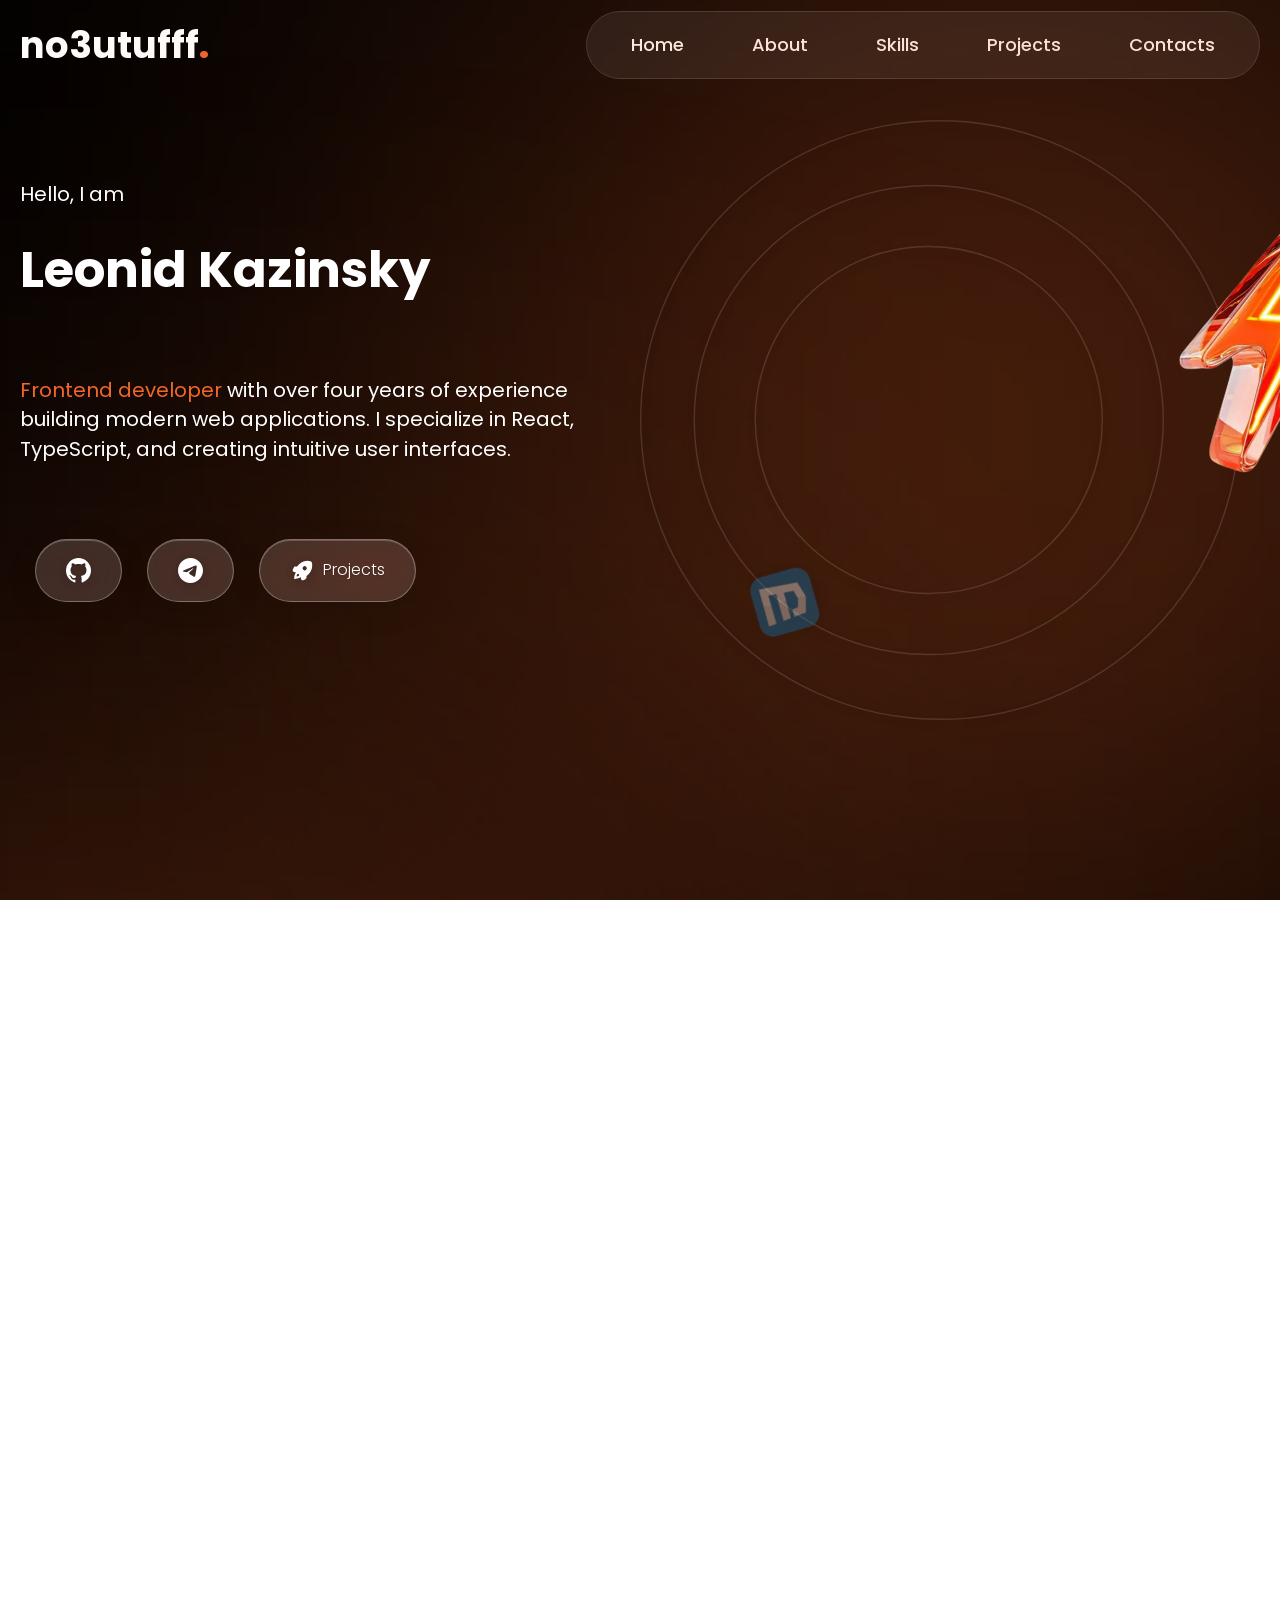
==== commit 08aae9f2: "change link" ====
--- a/docs/index.html
+++ b/docs/index.html
@@ -71,12 +71,12 @@
 
     <link
         rel="preload"
-        href="css/style.css"
+        href="css/style.css?_v=20251106113116"
         as="style"
         onload="this.onload=null;this.rel='stylesheet'"
     />
-    <noscript><link rel="stylesheet" href="css/style.css" /></noscript>
-    <script type="module" src="js/app.js" defer></script>
+    <noscript><link rel="stylesheet" href="css/style.css?_v=20251106113116" /></noscript>
+    <script type="module" src="js/app.js?_v=20251106113116" defer></script>
 
     <title>Главная - Leonid Kazinsky Personal Page</title>
 </head>
@@ -142,7 +142,7 @@
                     <use xlink:href="img/icons/sprite.svg#tg_icon"></use>
                 </svg>
             </a>
-            <a href="#projects" class="action-elem hero__action-element">
+            <a href="#about" class="action-elem hero__action-element">
                 <svg class="icon">
                     <use xlink:href="img/icons/sprite.svg#rocket_icon"></use>
                 </svg>
--- a/docs/css/style.css
+++ b/docs/css/style.css
@@ -1,2450 +1 @@
-@charset "UTF-8";
-
-@font-face {
-  font-family: Poppins;
-  font-display: swap;
-  src: url("../fonts/Poppins/Poppins-200.woff2") format("woff2"), url("../fonts/Poppins/Poppins-200.woff") format("woff");
-  font-weight: 200;
-  font-style: normal;
-}
-
-@font-face {
-  font-family: Poppins;
-  font-display: swap;
-  src: url("../fonts/Poppins/Poppins-300.woff2") format("woff2"), url("../fonts/Poppins/Poppins-300.woff") format("woff");
-  font-weight: 300;
-  font-style: normal;
-}
-
-@font-face {
-  font-family: Poppins;
-  font-display: swap;
-  src: url("../fonts/Poppins/Poppins-400.woff2") format("woff2"), url("../fonts/Poppins/Poppins-400.woff") format("woff");
-  font-weight: 400;
-  font-style: normal;
-}
-
-@font-face {
-  font-family: Poppins;
-  font-display: swap;
-  src: url("../fonts/Poppins/Poppins-500.woff2") format("woff2"), url("../fonts/Poppins/Poppins-500.woff") format("woff");
-  font-weight: 500;
-  font-style: normal;
-}
-
-@font-face {
-  font-family: Poppins;
-  font-display: swap;
-  src: url("../fonts/Poppins/Poppins-600.woff2") format("woff2"), url("../fonts/Poppins/Poppins-600.woff") format("woff");
-  font-weight: 600;
-  font-style: normal;
-}
-
-@font-face {
-  font-family: Poppins;
-  font-display: swap;
-  src: url("../fonts/Poppins/Poppins-700.woff2") format("woff2"), url("../fonts/Poppins/Poppins-700.woff") format("woff");
-  font-weight: 700;
-  font-style: normal;
-}
-
-@font-face {
-  font-family: Poppins;
-  font-display: swap;
-  src: url("../fonts/Poppins/Poppins-800.woff2") format("woff2"), url("../fonts/Poppins/Poppins-800.woff") format("woff");
-  font-weight: 800;
-  font-style: normal;
-}
-
-article,
-aside,
-details,
-figcaption,
-figure,
-footer,
-header,
-hgroup,
-nav,
-section,
-summary {
-  display: block;
-}
-
-audio,
-canvas,
-video {
-  display: inline-block;
-}
-
-audio:not([controls]) {
-  display: none;
-  height: 0;
-}
-
-[hidden],
-template {
-  display: none;
-}
-
-html {
-  background: #fff;
-  color: #000;
-  -webkit-text-size-adjust: 100%;
-  -ms-text-size-adjust: 100%;
-}
-
-html,
-button,
-input,
-select,
-textarea {
-  font-family: sans-serif;
-}
-
-body {
-  margin: 0;
-}
-
-a {
-  background: transparent;
-}
-
-a:focus {
-  outline: thin dotted;
-}
-
-a:hover,
-a:active {
-  outline: 0;
-}
-
-h1 {
-  font-size: 2em;
-  margin: 0.67em 0;
-}
-
-h2 {
-  font-size: 1.5em;
-  margin: 0.83em 0;
-}
-
-h3 {
-  font-size: 1.17em;
-  margin: 1em 0;
-}
-
-h4 {
-  font-size: 1em;
-  margin: 1.33em 0;
-}
-
-h5 {
-  font-size: 0.83em;
-  margin: 1.67em 0;
-}
-
-h6 {
-  font-size: 0.75em;
-  margin: 2.33em 0;
-}
-
-abbr[title] {
-  border-bottom: 1px dotted;
-}
-
-b,
-strong {
-  font-weight: bold;
-}
-
-dfn {
-  font-style: italic;
-}
-
-mark {
-  background: #ff0;
-  color: #000;
-}
-
-code,
-kbd,
-pre,
-samp {
-  font-family: monospace, serif;
-  font-size: 1em;
-}
-
-pre {
-  white-space: pre;
-  white-space: pre-wrap;
-  word-wrap: break-word;
-}
-
-q {
-  quotes: "“" "”" "‘" "’";
-}
-
-q:before,
-q:after {
-  content: "";
-  content: none;
-}
-
-small {
-  font-size: 80%;
-}
-
-sub,
-sup {
-  font-size: 75%;
-  line-height: 0;
-  position: relative;
-  vertical-align: baseline;
-}
-
-sup {
-  top: -0.5em;
-}
-
-sub {
-  bottom: -0.25em;
-}
-
-img {
-  border: 0;
-}
-
-svg:not(:root) {
-  overflow: hidden;
-}
-
-figure {
-  margin: 0;
-}
-
-fieldset {
-  border: 1px solid #c0c0c0;
-  margin: 0 2px;
-  padding: 0.35em 0.625em 0.75em;
-}
-
-legend {
-  border: 0;
-  padding: 0;
-  white-space: normal;
-}
-
-button,
-input,
-select,
-textarea {
-  font-family: inherit;
-  font-size: 100%;
-  margin: 0;
-  vertical-align: baseline;
-}
-
-button,
-input {
-  line-height: normal;
-}
-
-button,
-select {
-  text-transform: none;
-}
-
-button,
-html input[type=button],
-input[type=reset],
-input[type=submit] {
-  -webkit-appearance: button;
-  cursor: pointer;
-}
-
-button[disabled],
-input[disabled] {
-  cursor: default;
-}
-
-button::-moz-focus-inner,
-input::-moz-focus-inner {
-  border: 0;
-  padding: 0;
-}
-
-textarea {
-  overflow: auto;
-  vertical-align: top;
-}
-
-table {
-  border-collapse: collapse;
-  border-spacing: 0;
-}
-
-input[type=search] {
-  -webkit-appearance: textfield;
-  -webkit-box-sizing: content-box;
-  box-sizing: content-box;
-}
-
-input[type=search]::-webkit-search-cancel-button,
-input[type=search]::-webkit-search-decoration {
-  -webkit-appearance: none;
-}
-
-input[type=checkbox],
-input[type=radio] {
-  -webkit-box-sizing: border-box;
-          box-sizing: border-box;
-  padding: 0;
-}
-
-html {
-  position: relative;
-  -webkit-box-sizing: border-box;
-          box-sizing: border-box;
-  scroll-behavior: smooth;
-  font-size: 16px;
-}
-
-*,
-*:before,
-*:after {
-  -webkit-box-sizing: border-box;
-          box-sizing: border-box;
-  padding: 0;
-  margin: 0;
-  border: 0;
-}
-
-:focus,
-:active,
-a:focus,
-a:active {
-  outline: none;
-}
-
-html,
-body {
-  line-height: 1;
-  -webkit-text-size-adjust: 100%;
-  margin: 0;
-  padding: 0;
-  overflow-x: hidden;
-  overflow-y: visible;
-  height: 100%;
-}
-
-input,
-button,
-textarea {
-  font-family: inherit;
-}
-
-input::-ms-clear {
-  display: none;
-}
-
-button,
-a {
-  cursor: pointer;
-}
-
-button::-moz-focus-inner {
-  padding: 0;
-  border: 0;
-}
-
-ul li {
-  list-style: none;
-  margin: 0;
-  padding: 0;
-}
-
-img,
-figure,
-picture > object {
-  max-width: 100%;
-  height: auto;
-}
-
-img {
-  max-width: 100%;
-  display: block;
-}
-
-a {
-  text-decoration: none;
-  color: inherit;
-}
-
-a:focus,
-a:hover,
-a:active,
-a:visited {
-  text-decoration: none;
-}
-
-fieldset {
-  border: none;
-  margin: 0;
-  padding: 0;
-}
-
-body,
-h1,
-h2,
-h3,
-h4,
-h5,
-h6,
-p,
-ul,
-ol,
-li,
-figure,
-figcaption,
-blockquote,
-dl,
-dd {
-  margin: 0;
-}
-
-.glide__track {
-  overflow: hidden;
-  max-width: 100%;
-  height: 100%;
-}
-
-.glide__slide {
-  margin: 0 !important;
-}
-
-.glide__bullets {
-  display: -webkit-box;
-  display: -ms-flexbox;
-  display: flex;
-  -webkit-box-pack: center;
-      -ms-flex-pack: center;
-          justify-content: center;
-  gap: 10px;
-  margin-top: 20px;
-}
-
-.glide__arrows {
-  display: -webkit-box;
-  display: -ms-flexbox;
-  display: flex;
-  gap: 10px;
-  z-index: 5;
-  position: relative;
-  -webkit-box-pack: justify;
-      -ms-flex-pack: justify;
-          justify-content: space-between;
-  max-width: 250px;
-  width: 100%;
-}
-
-.glide__arrow {
-  background: none;
-  border: none;
-  cursor: pointer;
-  padding: 5px;
-  -webkit-transition: opacity 0.3s ease;
-  transition: opacity 0.3s ease;
-  will-change: opacity;
-  display: -webkit-box;
-  display: -ms-flexbox;
-  display: flex;
-  -webkit-box-align: center;
-      -ms-flex-align: center;
-          align-items: center;
-  -webkit-box-pack: center;
-      -ms-flex-pack: center;
-          justify-content: center;
-  -ms-flex-negative: 0;
-      flex-shrink: 0;
-}
-
-.glide__arrow svg {
-  width: 30px;
-  height: 30px;
-  color: #f37a47;
-}
-
-.glide__arrow_left {
-  -webkit-transform: rotate(180deg);
-      -ms-transform: rotate(180deg);
-          transform: rotate(180deg);
-}
-
-.glide__arrow:hover {
-  opacity: 0.7;
-}
-
-.glide__bullet {
-  width: 12px;
-  height: 12px;
-  border-radius: 50%;
-  border: none;
-  background: rgba(255, 255, 255, 0.3);
-  cursor: pointer;
-  -webkit-transition: all 0.4s cubic-bezier(0.25, 0.46, 0.45, 0.94);
-  transition: all 0.4s cubic-bezier(0.25, 0.46, 0.45, 0.94);
-}
-
-.glide__bullet--active {
-  background: #f1662a;
-}
-
-.glide__bullet:hover {
-  background: #f37a47;
-}
-
-body {
-  font-family: "Poppins", sans-serif;
-  font-weight: 400;
-  color: #fff;
-  font-size: 16px;
-  overflow-x: hidden;
-  position: relative;
-  background-color: #000;
-  scroll-behavior: smooth;
-}
-
-.btn {
-  background-color: transparent;
-  cursor: pointer;
-}
-
-.visually-hidden {
-  position: absolute !important;
-  clip: rect(1px 1px 1px 1px);
-  /* IE6, IE7 */
-  clip: rect(1px, 1px, 1px, 1px);
-  padding: 0 !important;
-  border: 0 !important;
-  height: 1px !important;
-  width: 1px !important;
-  overflow: hidden;
-}
-
-.uppercase {
-  text-transform: uppercase;
-}
-
-.row {
-  display: -webkit-box;
-  display: -ms-flexbox;
-  display: flex;
-}
-
-.row_column {
-  -webkit-box-orient: vertical;
-  -webkit-box-direction: normal;
-      -ms-flex-direction: column;
-          flex-direction: column;
-}
-
-.menu-overlay {
-  position: fixed;
-  top: 0;
-  left: 0;
-  width: 100%;
-  height: 100%;
-  background: rgba(0, 0, 0, 0.8);
-  opacity: 0;
-  visibility: hidden;
-  -webkit-transition: all 0.3s ease;
-  transition: all 0.3s ease;
-  z-index: 998;
-}
-
-.menu-overlay.active {
-  opacity: 1;
-  visibility: visible;
-}
-
-.logo-link {
-  display: block;
-  max-width: -webkit-max-content;
-  max-width: -moz-max-content;
-  max-width: max-content;
-}
-
-.logo-link span {
-  font-weight: 700;
-  font-size: 48px;
-}
-
-.glass {
-  background: var(--glass);
-  backdrop-filter: blur(20px);
-  border: 1px solid var(--glass-border);
-  border-radius: 20px;
-  -webkit-box-shadow: 0 8px 32px rgba(0, 0, 0, 0.1);
-          box-shadow: 0 8px 32px rgba(0, 0, 0, 0.1);
-}
-
-.glow {
-  background-color: #f1662a;
-  -webkit-filter: blur(350px);
-          filter: blur(350px);
-}
-
-.container {
-  max-width: 1600px;
-  padding-left: 10px;
-  padding-right: 10px;
-  width: 100%;
-  margin: 0 auto;
-}
-
-.section {
-  padding-top: 80px;
-  padding-bottom: 80px;
-}
-
-.section__title {
-  font-size: 47px;
-  font-weight: 600;
-}
-
-.action-elem {
-  border: 1px solid rgba(255, 255, 255, 0.3);
-  background: rgba(255, 255, 255, 0.15);
-  backdrop-filter: blur(20px) saturate(180%);
-  -webkit-backdrop-filter: blur(20px) saturate(180%);
-  padding: 18px 30px;
-  border-radius: 50px;
-  display: -webkit-box;
-  display: -ms-flexbox;
-  display: flex;
-  -webkit-box-align: center;
-      -ms-flex-align: center;
-          align-items: center;
-  -webkit-column-gap: 10px;
-     -moz-column-gap: 10px;
-          column-gap: 10px;
-  position: relative;
-  overflow: hidden;
-  -webkit-box-shadow: 0 8px 32px rgba(0, 0, 0, 0.1), inset 0 1px 0 rgba(255, 255, 255, 0.2);
-          box-shadow: 0 8px 32px rgba(0, 0, 0, 0.1), inset 0 1px 0 rgba(255, 255, 255, 0.2);
-}
-
-.action-elem::before {
-  content: "";
-  position: absolute;
-  top: 0;
-  left: -100%;
-  width: 100%;
-  height: 100%;
-  background: -webkit-gradient(linear, left top, right top, from(transparent), color-stop(rgba(255, 255, 255, 0.1)), to(transparent));
-  background: linear-gradient(90deg, transparent, rgba(255, 255, 255, 0.1), transparent);
-  -webkit-transition: left 0.5s ease;
-  transition: left 0.5s ease;
-  will-change: left;
-}
-
-.action-elem:hover::before {
-  left: 100%;
-}
-
-.action-elem svg {
-  width: 25px;
-  height: 25px;
-  color: #fff;
-  -webkit-filter: drop-shadow(0 2px 4px rgba(0, 0, 0, 0.2));
-          filter: drop-shadow(0 2px 4px rgba(0, 0, 0, 0.2));
-}
-
-.action-elem span {
-  color: #fff;
-  font-weight: 300;
-  text-shadow: 0 1px 2px rgba(0, 0, 0, 0.2);
-}
-
-.action-elem:focus,
-.project-card__link:focus {
-  outline: 2px solid #f1662a;
-  outline-offset: 2px;
-}
-
-.action-elem * {
-  pointer-events: none !important;
-}
-
-h1.title {
-  font-size: 66px;
-  line-height: 100%;
-}
-
-p.text {
-  font-size: 24px;
-  line-height: 148%;
-}
-
-.text-orange {
-  color: #f1662a;
-}
-
-.nav {
-  border-radius: 60px;
-  border: 1px solid #333333;
-  padding: 16px 40px;
-  max-width: -webkit-max-content;
-  max-width: -moz-max-content;
-  max-width: max-content;
-  background: rgba(25, 25, 25, 0.8);
-  backdrop-filter: blur(10px);
-  position: relative;
-  overflow: hidden;
-  -webkit-transition: all 0.4s cubic-bezier(0.25, 0.46, 0.45, 0.94);
-  transition: all 0.4s cubic-bezier(0.25, 0.46, 0.45, 0.94);
-}
-
-.nav::before {
-  content: "";
-  position: absolute;
-  top: 0;
-  left: 0;
-  right: 0;
-  bottom: 0;
-  border-radius: 60px;
-  background: linear-gradient(45deg, transparent, rgba(241, 102, 42, 0.1), transparent);
-  opacity: 0;
-  -webkit-transition: opacity 0.4s ease;
-  transition: opacity 0.4s ease;
-  will-change: opacity;
-  z-index: -1;
-}
-
-.nav:hover::before {
-  opacity: 1;
-}
-
-.nav:hover {
-  border-color: rgba(241, 102, 42, 0.3);
-  -webkit-box-shadow: 0 8px 32px rgba(241, 102, 42, 0.15);
-          box-shadow: 0 8px 32px rgba(241, 102, 42, 0.15);
-  -webkit-transform: translateY(-2px);
-      -ms-transform: translateY(-2px);
-          transform: translateY(-2px);
-}
-
-.nav-list {
-  display: -webkit-box;
-  display: -ms-flexbox;
-  display: flex;
-  -webkit-box-align: center;
-      -ms-flex-align: center;
-          align-items: center;
-  -webkit-column-gap: 60px;
-     -moz-column-gap: 60px;
-          column-gap: 60px;
-  position: relative;
-}
-
-.nav-list__item {
-  position: relative;
-}
-
-.nav-list__item::after {
-  content: "";
-  position: absolute;
-  bottom: -5px;
-  left: 50%;
-  width: 0;
-  height: 2px;
-  background: -webkit-gradient(linear, left top, right top, from(transparent), color-stop(#f1662a), to(transparent));
-  background: linear-gradient(90deg, transparent, #f1662a, transparent);
-  -webkit-transition: all 0.3s cubic-bezier(0.68, -0.55, 0.265, 1.55);
-  transition: all 0.3s cubic-bezier(0.68, -0.55, 0.265, 1.55);
-  -webkit-transform: translateX(-50%);
-      -ms-transform: translateX(-50%);
-          transform: translateX(-50%);
-}
-
-.nav-list__item:hover::after,
-.nav-list__item.active::after {
-  width: 100%;
-}
-
-.nav-list__link {
-  color: #fff;
-  font-size: 18px;
-  font-weight: 500;
-  text-decoration: none;
-  position: relative;
-  padding: 8px 4px;
-  -webkit-transition: all 0.3s ease;
-  transition: all 0.3s ease;
-  display: block;
-  overflow: hidden;
-}
-
-.nav-list__link::before {
-  content: "";
-  position: absolute;
-  bottom: 0;
-  left: -100%;
-  width: 100%;
-  height: 1px;
-  background: -webkit-gradient(linear, left top, right top, from(transparent), color-stop(#f1662a), to(transparent));
-  background: linear-gradient(90deg, transparent, #f1662a, transparent);
-  -webkit-transition: left 0.4s ease;
-  transition: left 0.4s ease;
-  will-change: left;
-}
-
-.nav-list__link:focus {
-  color: #f1662a;
-  -webkit-transform: translateY(-2px);
-      -ms-transform: translateY(-2px);
-          transform: translateY(-2px);
-}
-
-.nav-list__link:hover {
-  color: #ffffff;
-  -webkit-transform: translateY(-1px);
-      -ms-transform: translateY(-1px);
-          transform: translateY(-1px);
-}
-
-.nav-list__link:hover::before {
-  left: 0;
-}
-
-.nav-list__link:hover .nav-list__text {
-  background: linear-gradient(45deg, #ffffff, #f1662a);
-  background-clip: text;
-  -webkit-background-clip: text;
-  -webkit-text-fill-color: transparent;
-  text-shadow: 0 0 20px rgba(241, 102, 42, 0.3);
-}
-
-.nav-list__link:hover .nav-list__hover {
-  -webkit-transform: scaleX(1);
-      -ms-transform: scaleX(1);
-          transform: scaleX(1);
-  opacity: 1;
-}
-
-.nav-list__link.active {
-  color: #f1662a;
-}
-
-.nav-list__link.active .nav-list__text {
-  text-shadow: 0 0 20px rgba(241, 102, 42, 0.5);
-}
-
-.nav-list__text {
-  position: relative;
-  z-index: 2;
-  -webkit-transition: all 0.3s ease;
-  transition: all 0.3s ease;
-}
-
-.nav-list__hover {
-  position: absolute;
-  top: 0;
-  left: 0;
-  width: 100%;
-  height: 100%;
-  background: linear-gradient(45deg, transparent, rgba(241, 102, 42, 0.1), transparent);
-  -webkit-transform: scaleX(0);
-      -ms-transform: scaleX(0);
-          transform: scaleX(0);
-  -webkit-transform-origin: left;
-      -ms-transform-origin: left;
-          transform-origin: left;
-  -webkit-transition: all 0.4s cubic-bezier(0.25, 0.46, 0.45, 0.94);
-  transition: all 0.4s cubic-bezier(0.25, 0.46, 0.45, 0.94);
-  opacity: 0;
-  border-radius: 4px;
-}
-
-.nav-list__item {
-  opacity: 0;
-  -webkit-transform: translateY(20px);
-      -ms-transform: translateY(20px);
-          transform: translateY(20px);
-  -webkit-animation: navItemFadeIn 0.6s ease forwards;
-          animation: navItemFadeIn 0.6s ease forwards;
-}
-
-.nav-list__item:nth-child(1) {
-  -webkit-animation-delay: 0.4s;
-          animation-delay: 0.4s;
-}
-
-.nav-list__item:nth-child(2) {
-  -webkit-animation-delay: 0.5s;
-          animation-delay: 0.5s;
-}
-
-.nav-list__item:nth-child(3) {
-  -webkit-animation-delay: 0.6s;
-          animation-delay: 0.6s;
-}
-
-.nav-list__item:nth-child(4) {
-  -webkit-animation-delay: 0.7s;
-          animation-delay: 0.7s;
-}
-
-.nav-list__item:nth-child(5) {
-  -webkit-animation-delay: 0.8s;
-          animation-delay: 0.8s;
-}
-
-@-webkit-keyframes navItemFadeIn {
-  to {
-    opacity: 1;
-    -webkit-transform: translateY(0);
-            transform: translateY(0);
-  }
-}
-
-@keyframes navItemFadeIn {
-  to {
-    opacity: 1;
-    -webkit-transform: translateY(0);
-            transform: translateY(0);
-  }
-}
-
-@-webkit-keyframes pulseGlow {
-  0%,
-100% {
-    -webkit-box-shadow: 0 0 5px rgba(241, 102, 42, 0.3);
-            box-shadow: 0 0 5px rgba(241, 102, 42, 0.3);
-  }
-  50% {
-    -webkit-box-shadow: 0 0 20px rgba(241, 102, 42, 0.6), 0 0 30px rgba(241, 102, 42, 0.3);
-            box-shadow: 0 0 20px rgba(241, 102, 42, 0.6), 0 0 30px rgba(241, 102, 42, 0.3);
-  }
-}
-
-@keyframes pulseGlow {
-  0%,
-100% {
-    -webkit-box-shadow: 0 0 5px rgba(241, 102, 42, 0.3);
-            box-shadow: 0 0 5px rgba(241, 102, 42, 0.3);
-  }
-  50% {
-    -webkit-box-shadow: 0 0 20px rgba(241, 102, 42, 0.6), 0 0 30px rgba(241, 102, 42, 0.3);
-            box-shadow: 0 0 20px rgba(241, 102, 42, 0.6), 0 0 30px rgba(241, 102, 42, 0.3);
-  }
-}
-
-.nav-list__link.active {
-  -webkit-animation: pulseGlow 2s ease-in-out infinite;
-          animation: pulseGlow 2s ease-in-out infinite;
-}
-
-.nav-btn {
-  width: 24px;
-  height: 24px;
-  display: none;
-  background-color: transparent;
-  position: relative;
-  -webkit-transition: all 0.4s cubic-bezier(0.25, 0.46, 0.45, 0.94);
-  transition: all 0.4s cubic-bezier(0.25, 0.46, 0.45, 0.94);
-  z-index: 99999999;
-}
-
-.nav-btn::before,
-.nav-btn::after {
-  content: "";
-  position: absolute;
-  left: 0;
-  display: block;
-  width: 100%;
-  height: 2px;
-  border-radius: 8px;
-  background-color: #f1662a;
-  -webkit-transition: all 0.4s cubic-bezier(0.25, 0.46, 0.45, 0.94);
-  transition: all 0.4s cubic-bezier(0.25, 0.46, 0.45, 0.94);
-}
-
-.nav-btn::before {
-  top: 4px;
-  -webkit-transition: top 0.3s 0.15s, -webkit-transform 0.3s;
-  transition: top 0.3s 0.15s, -webkit-transform 0.3s;
-  transition: top 0.3s 0.15s, transform 0.3s;
-  transition: top 0.3s 0.15s, transform 0.3s, -webkit-transform 0.3s;
-  will-change: top, transform;
-}
-
-.nav-btn::after {
-  bottom: 4px;
-  -webkit-transition: bottom 0.3s 0.15s, -webkit-transform 0.3s;
-  transition: bottom 0.3s 0.15s, -webkit-transform 0.3s;
-  transition: bottom 0.3s 0.15s, transform 0.3s;
-  transition: bottom 0.3s 0.15s, transform 0.3s, -webkit-transform 0.3s;
-  will-change: bottom, transform;
-}
-
-.nav-btn.open::before {
-  top: 11px;
-  -webkit-transform: rotate(45deg);
-      -ms-transform: rotate(45deg);
-          transform: rotate(45deg);
-  -webkit-box-shadow: 0 6px 0 rgba(0, 0, 0, 0);
-          box-shadow: 0 6px 0 rgba(0, 0, 0, 0);
-  -webkit-transition: top 0.3s, -webkit-box-shadow 0.15s, -webkit-transform 0.3s 0.15s;
-  transition: top 0.3s, -webkit-box-shadow 0.15s, -webkit-transform 0.3s 0.15s;
-  transition: box-shadow 0.15s, top 0.3s, transform 0.3s 0.15s;
-  transition: box-shadow 0.15s, top 0.3s, transform 0.3s 0.15s, -webkit-box-shadow 0.15s, -webkit-transform 0.3s 0.15s;
-  will-change: box-shadow, top, transform;
-}
-
-.nav-btn.open::after {
-  bottom: 11px;
-  -webkit-transform: rotate(-45deg);
-      -ms-transform: rotate(-45deg);
-          transform: rotate(-45deg);
-  -webkit-transition: bottom 0.3s, -webkit-transform 0.3s 0.15s;
-  transition: bottom 0.3s, -webkit-transform 0.3s 0.15s;
-  transition: bottom 0.3s, transform 0.3s 0.15s;
-  transition: bottom 0.3s, transform 0.3s 0.15s, -webkit-transform 0.3s 0.15s;
-  will-change: bottom, transform;
-}
-
-.nav-btn.open .nav-btn__line {
-  opacity: 0;
-}
-
-.nav-btn__line {
-  width: 100%;
-  height: 2px;
-  border-radius: 8px;
-  background-color: #f1662a;
-  display: block;
-  -webkit-transition: all 0.4s cubic-bezier(0.25, 0.46, 0.45, 0.94);
-  transition: all 0.4s cubic-bezier(0.25, 0.46, 0.45, 0.94);
-  position: absolute;
-  top: 50%;
-  -webkit-transform: translateY(-50%);
-      -ms-transform: translateY(-50%);
-          transform: translateY(-50%);
-  transition: all 0.4s cubic-bezier(0.25, 0.46, 0.45, 0.94);
-}
-
-.overlay {
-  position: fixed;
-  top: 0;
-  left: 0;
-  width: 100%;
-  height: 100%;
-  background: rgba(0, 0, 0, 0.8);
-  backdrop-filter: blur(10px);
-  z-index: 998;
-  opacity: 0;
-  visibility: hidden;
-  -webkit-transition: all 0.4s ease;
-  transition: all 0.4s ease;
-}
-
-.overlay.active {
-  opacity: 1;
-  visibility: visible;
-}
-
-.mobile-menu {
-  position: fixed;
-  top: 0;
-  right: 0;
-  width: 320px;
-  height: 100%;
-  background: rgba(15, 15, 15, 0.95);
-  backdrop-filter: blur(20px);
-  border-left: 1px solid rgba(241, 102, 42, 0.1);
-  z-index: 999;
-  padding: 100px 40px 60px;
-  overflow: scroll;
-  display: -webkit-box;
-  display: -ms-flexbox;
-  display: flex;
-  -webkit-box-orient: vertical;
-  -webkit-box-direction: normal;
-      -ms-flex-direction: column;
-          flex-direction: column;
-  -webkit-box-pack: justify;
-      -ms-flex-pack: justify;
-          justify-content: space-between;
-  -webkit-transform: translateX(100%);
-      -ms-transform: translateX(100%);
-          transform: translateX(100%);
-  visibility: hidden;
-}
-
-.mobile-menu__list {
-  display: -webkit-box;
-  display: -ms-flexbox;
-  display: flex;
-  -webkit-box-orient: vertical;
-  -webkit-box-direction: normal;
-      -ms-flex-direction: column;
-          flex-direction: column;
-  -webkit-box-align: start;
-      -ms-flex-align: start;
-          align-items: flex-start;
-  row-gap: 20px;
-  margin-bottom: 40px;
-}
-
-.mobile-menu__item {
-  width: 100%;
-  opacity: 0;
-  -webkit-transform: translateX(30px);
-      -ms-transform: translateX(30px);
-          transform: translateX(30px);
-}
-
-.mobile-menu__item:nth-child(1) {
-  -webkit-transition-delay: 0.1s;
-          transition-delay: 0.1s;
-}
-
-.mobile-menu__item:nth-child(2) {
-  -webkit-transition-delay: 0.15s;
-          transition-delay: 0.15s;
-}
-
-.mobile-menu__item:nth-child(3) {
-  -webkit-transition-delay: 0.2s;
-          transition-delay: 0.2s;
-}
-
-.mobile-menu__item:nth-child(4) {
-  -webkit-transition-delay: 0.25s;
-          transition-delay: 0.25s;
-}
-
-.mobile-menu__item:nth-child(5) {
-  -webkit-transition-delay: 0.3s;
-          transition-delay: 0.3s;
-}
-
-.mobile-menu__link {
-  font-size: 24px;
-  font-weight: 500;
-  color: #b1b1b1;
-  text-decoration: none;
-  padding: 15px 0;
-  display: block;
-  width: 100%;
-  position: relative;
-  overflow: hidden;
-  -webkit-transition: all 0.3s ease;
-  transition: all 0.3s ease;
-}
-
-.mobile-menu__link::before {
-  content: "";
-  position: absolute;
-  left: -100%;
-  bottom: 0;
-  width: 100%;
-  height: 1px;
-  background: -webkit-gradient(linear, left top, right top, from(transparent), color-stop(#f1662a), to(transparent));
-  background: linear-gradient(90deg, transparent, #f1662a, transparent);
-  -webkit-transition: left 0.4s ease;
-  transition: left 0.4s ease;
-  will-change: left;
-}
-
-.mobile-menu__link:hover {
-  color: #ffffff;
-}
-
-.mobile-menu__link:hover::before {
-  left: 0;
-}
-
-.mobile-menu__link.active {
-  color: #f1662a;
-}
-
-.mobile-menu__phone-link {
-  display: -webkit-box;
-  display: -ms-flexbox;
-  display: flex;
-  -webkit-box-align: center;
-      -ms-flex-align: center;
-          align-items: center;
-  -webkit-column-gap: 8px;
-     -moz-column-gap: 8px;
-          column-gap: 8px;
-  margin-bottom: 24px;
-}
-
-.mobile-menu__phone-link svg {
-  color: #f1662a;
-  width: 24px;
-  height: 24px;
-  -webkit-box-flex: 0;
-      -ms-flex-positive: 0;
-          flex-grow: 0;
-  -ms-flex-negative: 0;
-      flex-shrink: 0;
-}
-
-.mobile-menu__phone-link span {
-  display: block;
-  font-size: 18px;
-  font-weight: 600;
-  line-height: 20px;
-  color: #b1b1b1;
-}
-
-.mobile-menu__social-list {
-  display: -webkit-box;
-  display: -ms-flexbox;
-  display: flex;
-  -webkit-column-gap: 15px;
-     -moz-column-gap: 15px;
-          column-gap: 15px;
-  -webkit-box-pack: center;
-      -ms-flex-pack: center;
-          justify-content: center;
-}
-
-.mobile-menu__social-list a {
-  display: -webkit-box;
-  display: -ms-flexbox;
-  display: flex;
-  -webkit-box-align: center;
-      -ms-flex-align: center;
-          align-items: center;
-  -webkit-box-pack: center;
-      -ms-flex-pack: center;
-          justify-content: center;
-  width: 50px;
-  height: 50px;
-  border: 1px solid rgba(255, 255, 255, 0.2);
-  border-radius: 50%;
-  color: #b1b1b1;
-  text-decoration: none;
-  -webkit-transition: all 0.3s ease;
-  transition: all 0.3s ease;
-}
-
-.mobile-menu__social-list a:hover {
-  color: #f1662a;
-  border-color: #f1662a;
-  background: rgba(241, 102, 42, 0.1);
-  -webkit-transform: translateY(-3px);
-      -ms-transform: translateY(-3px);
-          transform: translateY(-3px);
-}
-
-.mobile-menu__social-list a svg {
-  width: 24px;
-  height: 24px;
-}
-
-.no-scroll {
-  overflow: hidden;
-}
-
-.header {
-  height: 90px;
-  -webkit-box-align: center;
-      -ms-flex-align: center;
-          align-items: center;
-  display: -webkit-box;
-  display: -ms-flexbox;
-  display: flex;
-}
-
-.header__row {
-  -webkit-box-pack: justify;
-      -ms-flex-pack: justify;
-          justify-content: space-between;
-  -webkit-box-align: center;
-      -ms-flex-align: center;
-          align-items: center;
-  display: -webkit-box;
-  display: -ms-flexbox;
-  display: flex;
-}
-
-.hero {
-  position: relative;
-  padding-top: 0;
-  padding-bottom: 0;
-  padding-top: 30px;
-  padding-bottom: 30px;
-}
-
-.hero .container {
-  display: grid;
-  grid-template-columns: repeat(12, 1fr);
-  grid-template-rows: repeat(8, 1fr);
-  height: 100%;
-  position: relative;
-}
-
-.hero__action-element {
-  position: relative;
-  display: -webkit-inline-box;
-  display: -ms-inline-flexbox;
-  display: inline-flex;
-  -webkit-box-align: center;
-      -ms-flex-align: center;
-          align-items: center;
-  gap: 8px;
-  cursor: pointer;
-  -webkit-tap-highlight-color: transparent;
-  -webkit-user-select: none;
-     -moz-user-select: none;
-      -ms-user-select: none;
-          user-select: none;
-}
-
-.hero__images {
-  grid-column: 7/13;
-  position: relative;
-  grid-row: 1/9;
-  align-self: center;
-  max-width: 700px;
-  max-height: 700px;
-  display: grid;
-  grid-template-columns: repeat(6, 1fr);
-  grid-template-rows: 1fr 1fr;
-  z-index: 4;
-}
-
-.hero__content {
-  display: -webkit-box;
-  display: -ms-flexbox;
-  display: flex;
-  -webkit-box-orient: vertical;
-  -webkit-box-direction: normal;
-      -ms-flex-direction: column;
-          flex-direction: column;
-  row-gap: 20px;
-  grid-column: 1/7;
-  grid-row: 1/3;
-  align-self: center;
-}
-
-.hero__glow {
-  position: relative;
-  width: 100%;
-  height: 100%;
-  right: -10%;
-  grid-column: 7/13;
-  grid-row: 1/9;
-}
-
-.hero__lightning-image {
-  position: absolute;
-  width: 200px;
-  height: 225px;
-  top: 66px;
-  right: -88px;
-  z-index: 5;
-}
-
-.hero__lightning-image img {
-  -o-object-fit: cover;
-     object-fit: cover;
-}
-
-.hero__circle-decor {
-  background-image: url("../img/circle.png");
-  background-repeat: no-repeat;
-  background-size: contain;
-  display: grid;
-  grid-template-columns: repeat(6, 1fr);
-  grid-template-rows: repeat(4, 1fr);
-  grid-column: 1/13;
-  grid-row: 1/2;
-}
-
-body.no-webp .hero__circle-decor, body.no-js .hero__circle-decor {
-  background-image: url("../img/circle.png");
-}
-
-body.webp .hero__circle-decor {
-  background-image: url("../img/circle.webp");
-}
-
-.hero__title {
-  grid-column: 1/7;
-  grid-row: 2/4;
-  align-self: center;
-  z-index: 2;
-}
-
-.hero__top-text {
-  grid-column: 1/7;
-  grid-row: 1/3;
-  align-self: center;
-  z-index: 2;
-}
-
-.hero__text {
-  text-wrap: balance;
-  z-index: 2;
-  grid-column: 1/7;
-  grid-row: 4/6;
-  align-self: center;
-}
-
-.hero__image {
-  border-radius: 50%;
-  overflow: hidden;
-  grid-column: 1/7;
-  grid-row: 1/3;
-  -ms-flex-line-pack: end;
-      align-content: end;
-  z-index: 4;
-}
-
-.hero__image img {
-  -o-object-fit: cover;
-     object-fit: cover;
-  aspect-ratio: 718/561;
-}
-
-.hero__links {
-  display: -webkit-box;
-  display: -ms-flexbox;
-  display: flex;
-  -webkit-box-align: center;
-      -ms-flex-align: center;
-          align-items: center;
-  -webkit-column-gap: 25px;
-     -moz-column-gap: 25px;
-          column-gap: 25px;
-  grid-column: 1/7;
-  grid-row: 6/8;
-  align-self: center;
-  z-index: 4;
-  position: relative;
-}
-
-.hero__links .action-elem:first-of-type {
-  margin-left: 15px;
-}
-
-.hero__circle-image {
-  grid-column: 1/7;
-  grid-row: 1/3;
-}
-
-.hero__react-image {
-  grid-column: 1/2;
-  grid-row: 1/2;
-  width: 80px;
-  height: 80px;
-  justify-self: center;
-  align-self: flex-end;
-  margin-bottom: 50%;
-  z-index: 5;
-}
-
-.hero__css-image {
-  grid-column: 1/2;
-  grid-row: 2/3;
-  width: 70px;
-  align-self: center;
-  justify-self: center;
-  height: 70px;
-  z-index: 5;
-}
-
-.hero__html-image {
-  grid-column: 2/4;
-  grid-row: 1/2;
-  width: 65px;
-  height: 65px;
-  align-self: self-start;
-  margin-top: 20%;
-  justify-self: center;
-  z-index: 5;
-}
-
-.hero__figma-image {
-  grid-column: 5/6;
-  grid-row: 1/2;
-  width: 38px;
-  height: 67px;
-  margin-top: 18%;
-  z-index: 5;
-}
-
-.hero-decor-item {
-  -webkit-filter: drop-shadow(0 4px 8px rgba(0, 0, 0, 0.3));
-          filter: drop-shadow(0 4px 8px rgba(0, 0, 0, 0.3));
-  -webkit-transition: -webkit-filter 0.3s ease;
-  transition: -webkit-filter 0.3s ease;
-  transition: filter 0.3s ease;
-  transition: filter 0.3s ease, -webkit-filter 0.3s ease;
-  will-change: filter;
-}
-
-.hero-decor-item:hover {
-  -webkit-filter: drop-shadow(0 6px 12px rgba(241, 102, 42, 0.4));
-          filter: drop-shadow(0 6px 12px rgba(241, 102, 42, 0.4));
-}
-
-.about {
-  min-height: 100vh;
-  display: -webkit-box;
-  display: -ms-flexbox;
-  display: flex;
-  -webkit-box-align: center;
-      -ms-flex-align: center;
-          align-items: center;
-}
-
-.about .container {
-  width: 100%;
-  position: relative;
-}
-
-.about__glow {
-  width: 815px;
-  height: 692px;
-  position: absolute;
-  left: -330px;
-  bottom: -157px;
-  z-index: 0;
-  background-color: rgba(241, 102, 42, 0.631372549);
-}
-
-.about__title {
-  text-align: center;
-  margin-bottom: 60px;
-  z-index: 2;
-  position: relative;
-}
-
-.about__content {
-  display: grid;
-  grid-template-columns: 1fr 1fr;
-  -webkit-box-align: center;
-      -ms-flex-align: center;
-          align-items: center;
-  justify-items: center;
-  gap: 60px;
-  min-height: 50vh;
-  z-index: 1;
-  position: relative;
-}
-
-.about__image {
-  display: -webkit-box;
-  display: -ms-flexbox;
-  display: flex;
-  -webkit-box-pack: center;
-      -ms-flex-pack: center;
-          justify-content: center;
-  -webkit-box-align: center;
-      -ms-flex-align: center;
-          align-items: center;
-}
-
-.about__image img {
-  max-width: 100%;
-  height: auto;
-  border-radius: 20px;
-}
-
-.about__text-block {
-  display: -webkit-box;
-  display: -ms-flexbox;
-  display: flex;
-  -webkit-box-orient: vertical;
-  -webkit-box-direction: normal;
-      -ms-flex-direction: column;
-          flex-direction: column;
-  -webkit-box-pack: center;
-      -ms-flex-pack: center;
-          justify-content: center;
-  gap: 25px;
-  height: 100%;
-}
-
-.about__text {
-  font-size: 18px;
-  line-height: 1.6;
-}
-
-.skills {
-  min-height: 100vh;
-  display: -webkit-box;
-  display: -ms-flexbox;
-  display: flex;
-  -webkit-box-align: center;
-      -ms-flex-align: center;
-          align-items: center;
-}
-
-.skills .container {
-  width: 100%;
-  z-index: 2;
-  position: relative;
-}
-
-.skills__title {
-  text-align: center;
-  margin-bottom: 60px;
-}
-
-.skills-list {
-  display: grid;
-  grid-template-columns: repeat(3, 1fr);
-  grid-template-rows: repeat(2, auto);
-  gap: 25px;
-  grid-template-areas: "frontend frontend styling" "tools backend personal";
-}
-
-.skills-list__item {
-  border-radius: 16px;
-  overflow: hidden;
-  border: 1px solid rgba(241, 102, 42, 0.4);
-  padding: 30px;
-  background: rgba(255, 255, 255, 0.05);
-  backdrop-filter: blur(10px);
-  -webkit-transition: all 0.3s ease;
-  transition: all 0.3s ease;
-}
-
-.skills-list__item:hover {
-  -webkit-transform: translateY(-5px);
-      -ms-transform: translateY(-5px);
-          transform: translateY(-5px);
-  -webkit-box-shadow: 0 10px 30px rgba(255, 165, 0, 0.2);
-          box-shadow: 0 10px 30px rgba(255, 165, 0, 0.2);
-  border-color: #f37a47;
-}
-
-.skills-list__item:nth-child(1) {
-  grid-area: frontend;
-}
-
-.skills-list__item:nth-child(2) {
-  grid-area: styling;
-}
-
-.skills-list__item:nth-child(3) {
-  grid-area: tools;
-}
-
-.skills-list__item:nth-child(4) {
-  grid-area: backend;
-}
-
-.skills-list__item:nth-child(5) {
-  grid-area: personal;
-  grid-column: span 1;
-}
-
-.skills-card {
-  display: -webkit-box;
-  display: -ms-flexbox;
-  display: flex;
-  -webkit-box-orient: vertical;
-  -webkit-box-direction: normal;
-      -ms-flex-direction: column;
-          flex-direction: column;
-  height: 100%;
-  gap: 25px;
-}
-
-.skills-card__icon-wrapper {
-  border-radius: 50%;
-  width: 60px;
-  height: 60px;
-  background: linear-gradient(135deg, rgba(255, 165, 0, 0.1), rgba(255, 165, 0, 0.05));
-  display: -webkit-box;
-  display: -ms-flexbox;
-  display: flex;
-  -webkit-box-align: center;
-      -ms-flex-align: center;
-          align-items: center;
-  -webkit-box-pack: center;
-      -ms-flex-pack: center;
-          justify-content: center;
-  border: 1px solid rgba(255, 165, 0, 0.3);
-  -webkit-transition: all 0.3s ease;
-  transition: all 0.3s ease;
-}
-
-.skills-card__icon-wrapper:hover {
-  background: linear-gradient(135deg, rgba(255, 165, 0, 0.2), rgba(255, 165, 0, 0.1));
-  -webkit-transform: scale(1.1);
-      -ms-transform: scale(1.1);
-          transform: scale(1.1);
-}
-
-.skills-card__icon-wrapper svg {
-  width: 50%;
-  height: 50%;
-  color: #f1662a;
-}
-
-.skills-card__text-wrapper {
-  background: linear-gradient(135deg, rgba(255, 165, 0, 0.1), transparent);
-  border: 1px solid rgba(255, 165, 0, 0.3);
-  border-radius: 50px;
-  padding: 12px 20px;
-  -webkit-transition: all 0.3s ease;
-  transition: all 0.3s ease;
-}
-
-.skills-card__text-wrapper:hover {
-  background: linear-gradient(135deg, rgba(255, 165, 0, 0.2), rgba(255, 165, 0, 0.1));
-  -webkit-transform: translateY(-2px);
-      -ms-transform: translateY(-2px);
-          transform: translateY(-2px);
-}
-
-.skills-card__text-wrapper span {
-  color: #fff;
-  font-weight: 400;
-  font-size: 16px;
-  display: block;
-  text-align: center;
-}
-
-.skills-card__header {
-  display: -webkit-box;
-  display: -ms-flexbox;
-  display: flex;
-  -ms-flex-wrap: wrap;
-      flex-wrap: wrap;
-  -webkit-box-pack: center;
-      -ms-flex-pack: center;
-          justify-content: center;
-  gap: 15px;
-  -webkit-box-align: center;
-      -ms-flex-align: center;
-          align-items: center;
-  min-height: 80px;
-  height: 160px;
-}
-
-.skills-card__body {
-  display: -webkit-box;
-  display: -ms-flexbox;
-  display: flex;
-  -webkit-box-orient: vertical;
-  -webkit-box-direction: normal;
-      -ms-flex-direction: column;
-          flex-direction: column;
-  gap: 15px;
-  -webkit-box-flex: 1;
-      -ms-flex: 1;
-          flex: 1;
-  -webkit-box-pack: justify;
-      -ms-flex-pack: justify;
-          justify-content: space-between;
-}
-
-.skills-card__title {
-  font-size: 24px;
-  font-weight: 600;
-  color: #f1662a;
-  text-align: center;
-  margin: 0;
-}
-
-.skills-card__desc {
-  font-size: 16px;
-  font-weight: 300;
-  color: #aaaaaa;
-  text-wrap: balance;
-  text-align: center;
-  line-height: 1.5;
-  margin: 0;
-  height: 100%;
-  -ms-flex-line-pack: center;
-      align-content: center;
-}
-
-.projects {
-  min-height: 100vh;
-  display: -webkit-box;
-  display: -ms-flexbox;
-  display: flex;
-  -webkit-box-align: center;
-      -ms-flex-align: center;
-          align-items: center;
-  position: relative;
-}
-
-.projects:after {
-  position: absolute;
-  top: 0;
-  right: 0;
-  content: "";
-  -webkit-transform: translate(-50%, -50%);
-      -ms-transform: translate(-50%, -50%);
-          transform: translate(-50%, -50%);
-  width: 400px;
-  height: 400px;
-  background-color: #f1662a;
-  -webkit-filter: blur(350px);
-          filter: blur(350px);
-}
-
-.projects__header {
-  display: -webkit-box;
-  display: -ms-flexbox;
-  display: flex;
-  -webkit-box-pack: justify;
-      -ms-flex-pack: justify;
-          justify-content: space-between;
-  -webkit-box-align: center;
-      -ms-flex-align: center;
-          align-items: center;
-  position: relative;
-  margin-bottom: 60px;
-  -webkit-column-gap: 60px;
-     -moz-column-gap: 60px;
-          column-gap: 60px;
-}
-
-.projects .container {
-  position: relative;
-  z-index: 1;
-}
-
-.projects .container::after {
-  content: "";
-  position: absolute;
-  background-repeat: no-repeat;
-  background-size: cover;
-  width: 237px;
-  height: 325px;
-  top: -250px;
-  right: 20%;
-  z-index: 0;
-  -webkit-transform: rotateZ(20deg);
-      -ms-transform: rotate(20deg);
-          transform: rotateZ(20deg);
-  background-image: url("../img/fig_02.png");
-}
-
-body.no-webp .projects .container::after, body.no-js .projects .container::after {
-  background-image: url("../img/fig_02.png");
-}
-
-body.webp .projects .container::after {
-  background-image: url("../img/fig_02.webp");
-}
-
-.projects__title {
-  text-align: center;
-}
-
-.projects__content {
-  width: 100%;
-  z-index: 2;
-  position: relative;
-}
-
-.projects-list {
-  display: -webkit-box;
-  display: -ms-flexbox;
-  display: flex;
-  -ms-flex-wrap: nowrap;
-      flex-wrap: nowrap;
-  gap: 20px;
-}
-
-.projects-list__item {
-  background: rgba(255, 255, 255, 0.05);
-  backdrop-filter: blur(10px);
-  border: 1px solid rgba(255, 255, 255, 0.1);
-  border-radius: 32px;
-  overflow: hidden;
-  -webkit-transition: all 0.4s cubic-bezier(0.25, 0.46, 0.45, 0.94);
-  transition: all 0.4s cubic-bezier(0.25, 0.46, 0.45, 0.94);
-  max-width: calc(33.3333333333% - 10px);
-}
-
-.projects-list__item:hover {
-  -webkit-transform: translateY(-8px);
-      -ms-transform: translateY(-8px);
-          transform: translateY(-8px);
-  border-color: rgba(241, 102, 42, 0.4);
-  -webkit-box-shadow: 0 20px 40px rgba(0, 0, 0, 0.3), 0 0 0 1px rgba(241, 102, 42, 0.1);
-          box-shadow: 0 20px 40px rgba(0, 0, 0, 0.3), 0 0 0 1px rgba(241, 102, 42, 0.1);
-}
-
-.project-card {
-  display: -webkit-box;
-  display: -ms-flexbox;
-  display: flex;
-  -webkit-box-orient: vertical;
-  -webkit-box-direction: normal;
-      -ms-flex-direction: column;
-          flex-direction: column;
-  height: 600px;
-}
-
-.project-card__header {
-  height: 240px;
-  overflow: hidden;
-  position: relative;
-}
-
-.project-card__header::after {
-  content: "";
-  position: absolute;
-  bottom: 0;
-  left: 0;
-  right: 0;
-  height: 60px;
-  background: -webkit-gradient(linear, left top, left bottom, from(transparent), to(rgba(54, 54, 54, 0.8)));
-  background: linear-gradient(transparent, rgba(54, 54, 54, 0.8));
-}
-
-.project-card__header img {
-  width: 100%;
-  height: 100%;
-  -o-object-fit: cover;
-     object-fit: cover;
-  -webkit-transition: all 0.4s cubic-bezier(0.25, 0.46, 0.45, 0.94);
-  transition: all 0.4s cubic-bezier(0.25, 0.46, 0.45, 0.94);
-}
-
-.project-card__header:hover img {
-  -webkit-transform: scale(1.05);
-      -ms-transform: scale(1.05);
-          transform: scale(1.05);
-}
-
-.project-card__body {
-  -webkit-box-flex: 1;
-      -ms-flex: 1;
-          flex: 1;
-  padding: 25px;
-  display: -webkit-box;
-  display: -ms-flexbox;
-  display: flex;
-  -webkit-box-orient: vertical;
-  -webkit-box-direction: normal;
-      -ms-flex-direction: column;
-          flex-direction: column;
-  gap: 20px;
-}
-
-.project-card__title {
-  font-size: 22px;
-  font-weight: 600;
-  color: #fff;
-  margin: 0;
-  line-height: 1.3;
-}
-
-.project-card__desc {
-  font-size: 16px;
-  font-weight: 300;
-  color: rgba(255, 255, 255, 0.8);
-  line-height: 1.5;
-  margin: 0;
-  -webkit-box-flex: 1;
-      -ms-flex: 1;
-          flex: 1;
-}
-
-.project-card__type {
-  display: -webkit-box;
-  display: -ms-flexbox;
-  display: flex;
-  -webkit-box-align: center;
-      -ms-flex-align: center;
-          align-items: center;
-  -webkit-box-pack: justify;
-      -ms-flex-pack: justify;
-          justify-content: space-between;
-  padding: 12px 0;
-  border-top: 1px solid rgba(255, 255, 255, 0.1);
-  border-bottom: 1px solid rgba(255, 255, 255, 0.1);
-}
-
-.project-card__type span {
-  font-size: 14px;
-}
-
-.project-card__type span:first-child {
-  color: rgba(255, 255, 255, 0.6);
-  font-weight: 300;
-}
-
-.project-card__type span:last-child {
-  color: #f1662a;
-  font-weight: 500;
-  background: rgba(241, 102, 42, 0.1);
-  padding: 4px 12px;
-  border-radius: 8px;
-  border: 1px solid rgba(241, 102, 42, 0.3);
-}
-
-.project-card__tech-list {
-  display: -webkit-box;
-  display: -ms-flexbox;
-  display: flex;
-  -ms-flex-wrap: wrap;
-      flex-wrap: wrap;
-  gap: 8px;
-}
-
-.project-card__tech-list span {
-  font-size: 12px;
-  font-weight: 400;
-  color: #fff;
-  background: rgba(255, 255, 255, 0.1);
-  padding: 6px 12px;
-  border-radius: 30px;
-  border: 1px solid rgba(255, 255, 255, 0.2);
-  -webkit-transition: all 0.4s cubic-bezier(0.25, 0.46, 0.45, 0.94);
-  transition: all 0.4s cubic-bezier(0.25, 0.46, 0.45, 0.94);
-}
-
-.project-card__tech-list span:hover {
-  background: rgba(241, 102, 42, 0.2);
-  border-color: rgba(241, 102, 42, 0.4);
-  -webkit-transform: translateY(-2px);
-      -ms-transform: translateY(-2px);
-          transform: translateY(-2px);
-}
-
-.project-card__footer {
-  padding: 20px 25px;
-  background: rgba(54, 54, 54, 0.5);
-  border-top: 1px solid rgba(255, 255, 255, 0.1);
-  display: -webkit-box;
-  display: -ms-flexbox;
-  display: flex;
-  gap: 15px;
-}
-
-.project-card__link {
-  -webkit-box-flex: 1;
-      -ms-flex: 1;
-          flex: 1;
-  display: -webkit-box;
-  display: -ms-flexbox;
-  display: flex;
-  -webkit-box-align: center;
-      -ms-flex-align: center;
-          align-items: center;
-  -webkit-box-pack: center;
-      -ms-flex-pack: center;
-          justify-content: center;
-  gap: 10px;
-  padding: 12px 20px;
-  background: rgba(255, 255, 255, 0.05);
-  border: 1px solid rgba(255, 255, 255, 0.1);
-  border-radius: 20px;
-  color: #fff;
-  text-decoration: none;
-  -webkit-transition: all 0.4s cubic-bezier(0.25, 0.46, 0.45, 0.94);
-  transition: all 0.4s cubic-bezier(0.25, 0.46, 0.45, 0.94);
-  font-weight: 400;
-}
-
-.project-card__link:hover {
-  background: rgba(241, 102, 42, 0.1);
-  border-color: rgba(241, 102, 42, 0.4);
-  -webkit-transform: translateY(-2px);
-      -ms-transform: translateY(-2px);
-          transform: translateY(-2px);
-}
-
-.project-card__link:hover span {
-  color: #fff;
-}
-
-.project-card__link:hover svg {
-  color: #fff;
-  -webkit-transform: scale(1.1);
-      -ms-transform: scale(1.1);
-          transform: scale(1.1);
-}
-
-.project-card__link span {
-  color: rgba(255, 255, 255, 0.9);
-  font-size: 14px;
-  -webkit-transition: all 0.4s cubic-bezier(0.25, 0.46, 0.45, 0.94);
-  transition: all 0.4s cubic-bezier(0.25, 0.46, 0.45, 0.94);
-}
-
-.project-card__link svg {
-  width: 18px;
-  height: 18px;
-  color: rgba(255, 255, 255, 0.7);
-  -webkit-transition: all 0.4s cubic-bezier(0.25, 0.46, 0.45, 0.94);
-  transition: all 0.4s cubic-bezier(0.25, 0.46, 0.45, 0.94);
-}
-
-.project-card[data-type=landing] .project-card__type span:last-child {
-  color: #4ade80;
-  border-color: rgba(74, 222, 128, 0.3);
-}
-
-.project-card[data-type=game] .project-card__type span:last-child {
-  color: #f59e0b;
-  border-color: rgba(245, 158, 11, 0.3);
-}
-
-.project-card[data-type=other] .project-card__type span:last-child {
-  color: #8b5cf6;
-  border-color: rgba(139, 92, 246, 0.3);
-}
-
-.projects-list__item {
-  -webkit-animation: fadeInUp 0.6s ease forwards;
-          animation: fadeInUp 0.6s ease forwards;
-  opacity: 0;
-  -webkit-transform: translateY(30px);
-      -ms-transform: translateY(30px);
-          transform: translateY(30px);
-}
-
-.projects-list__item:nth-child(1) {
-  -webkit-animation-delay: 0.1s;
-          animation-delay: 0.1s;
-}
-
-.projects-list__item:nth-child(2) {
-  -webkit-animation-delay: 0.2s;
-          animation-delay: 0.2s;
-}
-
-.projects-list__item:nth-child(3) {
-  -webkit-animation-delay: 0.3s;
-          animation-delay: 0.3s;
-}
-
-.projects-list__item:nth-child(4) {
-  -webkit-animation-delay: 0.4s;
-          animation-delay: 0.4s;
-}
-
-.projects-list__item:nth-child(5) {
-  -webkit-animation-delay: 0.5s;
-          animation-delay: 0.5s;
-}
-
-.projects-list__item:nth-child(6) {
-  -webkit-animation-delay: 0.6s;
-          animation-delay: 0.6s;
-}
-
-@-webkit-keyframes fadeInUp {
-  to {
-    opacity: 1;
-    -webkit-transform: translateY(0);
-            transform: translateY(0);
-  }
-}
-
-@keyframes fadeInUp {
-  to {
-    opacity: 1;
-    -webkit-transform: translateY(0);
-            transform: translateY(0);
-  }
-}
-
-.contacts {
-  position: relative;
-}
-
-.contacts__title {
-  margin-bottom: 60px;
-  text-align: center;
-  z-index: 2;
-  position: relative;
-}
-
-.contacts__content {
-  border-radius: 8px;
-  border: 1px solid #f1662a;
-  display: -webkit-box;
-  display: -ms-flexbox;
-  display: flex;
-  -webkit-box-align: center;
-      -ms-flex-align: center;
-          align-items: center;
-  padding: 25px;
-  position: relative;
-  z-index: 2;
-}
-
-.contacts__info {
-  display: -webkit-box;
-  display: -ms-flexbox;
-  display: flex;
-  -webkit-box-orient: vertical;
-  -webkit-box-direction: normal;
-      -ms-flex-direction: column;
-          flex-direction: column;
-  row-gap: 40px;
-}
-
-.contacts__glow {
-  width: 415px;
-  height: 492px;
-  position: absolute;
-  left: -235px;
-  bottom: 0;
-}
-
-.contacts__text {
-  font-size: 30px;
-  font-weight: 500;
-  text-wrap: balance;
-  line-height: 140%;
-  max-width: 50%;
-  text-wrap: balance;
-}
-
-.contacts__links {
-  display: -webkit-box;
-  display: -ms-flexbox;
-  display: flex;
-  -webkit-box-align: center;
-      -ms-flex-align: center;
-          align-items: center;
-  -webkit-column-gap: 50px;
-     -moz-column-gap: 50px;
-          column-gap: 50px;
-}
-
-.contacts__links a {
-  max-width: -webkit-max-content;
-  max-width: -moz-max-content;
-  max-width: max-content;
-}
-
-@media (max-width: 1600px){
-  .logo-link span {
-    font-size: 37px;
-  }
-  .container {
-    padding-left: 20px;
-    padding-right: 20px;
-  }
-  .hero__images {
-    max-width: 600px;
-    max-height: 600px;
-  }
-}
-
-@media (max-width: 1300px){
-  h1.title {
-    font-size: 50px;
-  }
-  p.text {
-    font-size: 20px;
-  }
-  .hero .container {
-    grid-template-columns: repeat(6, 1fr);
-  }
-  .hero__images {
-    grid-column: 4/7;
-  }
-  .hero__content {
-    grid-column: 1/4;
-  }
-  .hero__glow {
-    grid-column: 4/7;
-  }
-  .hero__title {
-    grid-column: 1/4;
-  }
-  .hero__top-text {
-    grid-column: 1/4;
-  }
-  .hero__text {
-    grid-column: 1/4;
-  }
-  .hero__links {
-    grid-column: 1/4;
-  }
-  .projects .container::after {
-    width: 167px;
-    height: 265px;
-    top: -230px;
-  }
-}
-
-@media (max-width: 980px){
-  .logo-link span {
-    font-size: 28px;
-  }
-  .section__title {
-    font-size: 30px;
-  }
-  .action-elem {
-    padding: 8px 14px;
-  }
-  a[href="#projects"] {
-    pointer-events: auto !important;
-    -webkit-user-select: auto !important;
-    -moz-user-select: auto !important;
-     -ms-user-select: auto !important;
-         user-select: auto !important;
-  }
-  h1.title {
-    font-size: 33px;
-  }
-  p.text {
-    font-size: 18px;
-  }
-  .nav {
-    display: none;
-  }
-  .nav-btn {
-    display: -webkit-box;
-    display: -ms-flexbox;
-    display: flex;
-    -webkit-box-orient: vertical;
-    -webkit-box-direction: normal;
-        -ms-flex-direction: column;
-            flex-direction: column;
-    -webkit-box-pack: justify;
-        -ms-flex-pack: justify;
-            justify-content: space-between;
-  }
-  .hero .container {
-    grid-template-columns: 1fr;
-    grid-template-rows: auto;
-    row-gap: 25px;
-  }
-  .hero__images {
-    grid-column: 1/2;
-    grid-row: 4/5;
-    max-width: 400px;
-    max-height: 400px;
-    justify-self: center;
-  }
-  .hero__glow {
-    grid-column: 1/2;
-    grid-row: 1/6;
-    width: 185%;
-    height: 100%;
-    bottom: 0;
-    align-self: end;
-    opacity: 0.5;
-    z-index: 0;
-  }
-  .hero__lightning-image {
-    display: none;
-  }
-  .hero__title {
-    grid-column: 1/2;
-    grid-row: 2/3;
-  }
-  .hero__top-text {
-    grid-column: 1/2;
-    grid-row: 1/2;
-  }
-  .hero__text {
-    grid-column: 1/2;
-    grid-row: 3/4;
-  }
-  .hero__links {
-    grid-column: 1/2;
-    grid-row: 5/6;
-    -webkit-column-gap: 10px;
-       -moz-column-gap: 10px;
-            column-gap: 10px;
-    -webkit-box-pack: center;
-        -ms-flex-pack: center;
-            justify-content: center;
-    z-index: 99999999;
-  }
-  .hero__links .action-elem:first-of-type {
-    margin-left: 7px;
-  }
-  .hero__react-image {
-    width: 50px;
-    height: 50px;
-  }
-  .hero__css-image {
-    width: 40px;
-    height: 40px;
-  }
-  .hero__html-image {
-    width: 45px;
-    height: 45px;
-    margin-top: 10%;
-  }
-  .hero__figma-image {
-    width: 30px;
-    height: 40px;
-  }
-  .about__content {
-    grid-template-columns: 1fr;
-  }
-  .about__image {
-    grid-row: 2/3;
-  }
-  .about__text-block {
-    grid-row: 1/2;
-  }
-  .skills-list {
-    display: grid;
-    grid-template-areas: "frontend" "styling" "tools" "backend" "personal";
-    grid-template-columns: repeat(1, 1fr);
-  }
-  .skills-list__item {
-    padding: 20px;
-  }
-  .skills-card__title {
-    font-size: 18px;
-  }
-  .projects .container::after {
-    width: 100px;
-    height: 149px;
-    top: -200px;
-    right: 20%;
-  }
-  .projects-list {
-    gap: 10px;
-  }
-  .project-card__body {
-    padding: 10px;
-  }
-  .project-card__title {
-    font-size: 18px;
-  }
-  .project-card__footer {
-    padding: 10px;
-  }
-  .contacts__content {
-    -webkit-box-orient: vertical;
-    -webkit-box-direction: normal;
-        -ms-flex-direction: column;
-            flex-direction: column;
-    row-gap: 40px;
-  }
-  .contacts__text {
-    max-width: none;
-    text-align: center;
-  }
-}
-
-@media (max-width: 650px){
-  .mobile-menu {
-    width: 60%;
-    padding: 100px 30px 60px;
-  }
-}
-/*# sourceMappingURL=[data-uri] */
+@charset "UTF-8";@font-face{font-display:swap;font-family:Poppins;font-style:normal;font-weight:200;src:url(../fonts/Poppins/Poppins-200.woff2) format("woff2"),url(../fonts/Poppins/Poppins-200.woff) format("woff")}@font-face{font-display:swap;font-family:Poppins;font-style:normal;font-weight:300;src:url(../fonts/Poppins/Poppins-300.woff2) format("woff2"),url(../fonts/Poppins/Poppins-300.woff) format("woff")}@font-face{font-display:swap;font-family:Poppins;font-style:normal;font-weight:400;src:url(../fonts/Poppins/Poppins-400.woff2) format("woff2"),url(../fonts/Poppins/Poppins-400.woff) format("woff")}@font-face{font-display:swap;font-family:Poppins;font-style:normal;font-weight:500;src:url(../fonts/Poppins/Poppins-500.woff2) format("woff2"),url(../fonts/Poppins/Poppins-500.woff) format("woff")}@font-face{font-display:swap;font-family:Poppins;font-style:normal;font-weight:600;src:url(../fonts/Poppins/Poppins-600.woff2) format("woff2"),url(../fonts/Poppins/Poppins-600.woff) format("woff")}@font-face{font-display:swap;font-family:Poppins;font-style:normal;font-weight:700;src:url(../fonts/Poppins/Poppins-700.woff2) format("woff2"),url(../fonts/Poppins/Poppins-700.woff) format("woff")}@font-face{font-display:swap;font-family:Poppins;font-style:normal;font-weight:800;src:url(../fonts/Poppins/Poppins-800.woff2) format("woff2"),url(../fonts/Poppins/Poppins-800.woff) format("woff")}article,aside,details,figcaption,figure,footer,header,hgroup,nav,section,summary{display:block}audio,canvas,video{display:inline-block}audio:not([controls]){display:none;height:0}[hidden],template{display:none}html{-webkit-text-size-adjust:100%;-ms-text-size-adjust:100%;background:#fff;color:#000}button,html,input,select,textarea{font-family:sans-serif}body{margin:0}a{background:transparent}a:focus{outline:thin dotted}a:active,a:hover{outline:0}h1{font-size:2em;margin:.67em 0}h2{font-size:1.5em;margin:.83em 0}h3{font-size:1.17em;margin:1em 0}h4{font-size:1em;margin:1.33em 0}h5{font-size:.83em;margin:1.67em 0}h6{font-size:.75em;margin:2.33em 0}abbr[title]{border-bottom:1px dotted}b,strong{font-weight:700}dfn{font-style:italic}mark{background:#ff0;color:#000}code,kbd,pre,samp{font-family:monospace,serif;font-size:1em}pre{word-wrap:break-word;white-space:pre;white-space:pre-wrap}q{quotes:"“" "”" "‘" "’"}q:after,q:before{content:"";content:none}small{font-size:80%}sub,sup{font-size:75%;line-height:0;position:relative;vertical-align:baseline}sup{top:-.5em}sub{bottom:-.25em}img{border:0}svg:not(:root){overflow:hidden}figure{margin:0}fieldset{border:1px solid silver;margin:0 2px;padding:.35em .625em .75em}legend{border:0;padding:0;white-space:normal}button,input,select,textarea{font-family:inherit;font-size:100%;margin:0;vertical-align:baseline}button,input{line-height:normal}button,select{text-transform:none}button,html input[type=button],input[type=reset],input[type=submit]{-webkit-appearance:button;cursor:pointer}button[disabled],input[disabled]{cursor:default}button::-moz-focus-inner,input::-moz-focus-inner{border:0;padding:0}textarea{overflow:auto;vertical-align:top}table{border-collapse:collapse;border-spacing:0}input[type=search]{-webkit-appearance:textfield;-webkit-box-sizing:content-box;box-sizing:content-box}input[type=search]::-webkit-search-cancel-button,input[type=search]::-webkit-search-decoration{-webkit-appearance:none}input[type=checkbox],input[type=radio]{-webkit-box-sizing:border-box;box-sizing:border-box;padding:0}html{-webkit-box-sizing:border-box;box-sizing:border-box;font-size:16px;position:relative;scroll-behavior:smooth}*,:after,:before{border:0;-webkit-box-sizing:border-box;box-sizing:border-box;margin:0;padding:0}:active,:focus,a:active,a:focus{outline:none}body,html{-webkit-text-size-adjust:100%;height:100%;line-height:1;margin:0;overflow-x:hidden;overflow-y:visible;padding:0}button,input,textarea{font-family:inherit}input::-ms-clear{display:none}a,button{cursor:pointer}button::-moz-focus-inner{border:0;padding:0}ul li{list-style:none;margin:0;padding:0}figure,img,picture>object{height:auto;max-width:100%}img{display:block;max-width:100%}a{color:inherit;text-decoration:none}a:active,a:focus,a:hover,a:visited{text-decoration:none}fieldset{border:none;margin:0;padding:0}blockquote,body,dd,dl,figcaption,figure,h1,h2,h3,h4,h5,h6,li,ol,p,ul{margin:0}.glide__track{height:100%;max-width:100%;overflow:hidden}.glide__slide{margin:0!important}.glide__bullets{-webkit-box-pack:center;-ms-flex-pack:center;display:-webkit-box;display:-ms-flexbox;display:flex;gap:10px;justify-content:center;margin-top:20px}.glide__arrows{-webkit-box-pack:justify;-ms-flex-pack:justify;display:-webkit-box;display:-ms-flexbox;display:flex;gap:10px;justify-content:space-between;max-width:250px;position:relative;width:100%;z-index:5}.glide__arrow{-webkit-box-align:center;-ms-flex-align:center;-webkit-box-pack:center;-ms-flex-pack:center;-ms-flex-negative:0;align-items:center;background:none;border:none;cursor:pointer;display:-webkit-box;display:-ms-flexbox;display:flex;flex-shrink:0;justify-content:center;padding:5px;-webkit-transition:opacity .3s ease;transition:opacity .3s ease;will-change:opacity}.glide__arrow svg{color:#f37a47;height:30px;width:30px}.glide__arrow_left{-webkit-transform:rotate(180deg);-ms-transform:rotate(180deg);transform:rotate(180deg)}.glide__arrow:hover{opacity:.7}.glide__bullet{background:hsla(0,0%,100%,.3);border:none;border-radius:50%;cursor:pointer;height:12px;-webkit-transition:all .4s cubic-bezier(.25,.46,.45,.94);transition:all .4s cubic-bezier(.25,.46,.45,.94);width:12px}.glide__bullet--active{background:#f1662a}.glide__bullet:hover{background:#f37a47}body{background-color:#000;color:#fff;font-family:Poppins,sans-serif;font-size:16px;font-weight:400;overflow-x:hidden;position:relative;scroll-behavior:smooth}.btn{background-color:transparent;cursor:pointer}.visually-hidden{clip:rect(1px 1px 1px 1px);clip:rect(1px,1px,1px,1px);border:0!important;height:1px!important;overflow:hidden;padding:0!important;position:absolute!important;width:1px!important}.uppercase{text-transform:uppercase}.row{display:-webkit-box;display:-ms-flexbox;display:flex}.row_column{-webkit-box-orient:vertical;-webkit-box-direction:normal;-ms-flex-direction:column;flex-direction:column}.menu-overlay{background:rgba(0,0,0,.8);height:100%;left:0;opacity:0;position:fixed;top:0;-webkit-transition:all .3s ease;transition:all .3s ease;visibility:hidden;width:100%;z-index:998}.menu-overlay.active{opacity:1;visibility:visible}.logo-link{display:block;max-width:-webkit-max-content;max-width:-moz-max-content;max-width:max-content}.logo-link span{font-size:48px;font-weight:700}.glass{backdrop-filter:blur(20px);background:var(--glass);border:1px solid var(--glass-border);border-radius:20px;-webkit-box-shadow:0 8px 32px rgba(0,0,0,.1);box-shadow:0 8px 32px rgba(0,0,0,.1)}.glow{background-color:#f1662a;-webkit-filter:blur(350px);filter:blur(350px)}.container{margin:0 auto;max-width:1600px;padding-left:10px;padding-right:10px;width:100%}.section{padding-bottom:80px;padding-top:80px}.section__title{font-size:47px;font-weight:600}.action-elem{-webkit-box-align:center;-ms-flex-align:center;align-items:center;backdrop-filter:blur(20px) saturate(180%);-webkit-backdrop-filter:blur(20px) saturate(180%);background:hsla(0,0%,100%,.15);border:1px solid hsla(0,0%,100%,.3);border-radius:50px;-webkit-box-shadow:0 8px 32px rgba(0,0,0,.1),inset 0 1px 0 hsla(0,0%,100%,.2);box-shadow:0 8px 32px rgba(0,0,0,.1),inset 0 1px 0 hsla(0,0%,100%,.2);-webkit-column-gap:10px;-moz-column-gap:10px;column-gap:10px;display:-webkit-box;display:-ms-flexbox;display:flex;overflow:hidden;padding:18px 30px;position:relative}.action-elem:before{background:linear-gradient(90deg,transparent,hsla(0,0%,100%,.1),transparent);content:"";height:100%;left:-100%;position:absolute;top:0;-webkit-transition:left .5s ease;transition:left .5s ease;width:100%;will-change:left}.action-elem:hover:before{left:100%}.action-elem svg{color:#fff;-webkit-filter:drop-shadow(0 2px 4px rgba(0,0,0,.2));filter:drop-shadow(0 2px 4px rgba(0,0,0,.2));height:25px;width:25px}.action-elem span{color:#fff;font-weight:300;text-shadow:0 1px 2px rgba(0,0,0,.2)}.action-elem:focus,.project-card__link:focus{outline:2px solid #f1662a;outline-offset:2px}.action-elem *{pointer-events:none!important}h1.title{font-size:66px;line-height:100%}p.text{font-size:24px;line-height:148%}.text-orange{color:#f1662a}.nav{backdrop-filter:blur(10px);background:rgba(25,25,25,.8);border:1px solid #333;border-radius:60px;max-width:-webkit-max-content;max-width:-moz-max-content;max-width:max-content;overflow:hidden;padding:16px 40px;position:relative;-webkit-transition:all .4s cubic-bezier(.25,.46,.45,.94);transition:all .4s cubic-bezier(.25,.46,.45,.94)}.nav:before{background:linear-gradient(45deg,transparent,rgba(241,102,42,.1),transparent);border-radius:60px;bottom:0;content:"";left:0;opacity:0;position:absolute;right:0;top:0;-webkit-transition:opacity .4s ease;transition:opacity .4s ease;will-change:opacity;z-index:-1}.nav:hover:before{opacity:1}.nav:hover{border-color:rgba(241,102,42,.3);-webkit-box-shadow:0 8px 32px rgba(241,102,42,.15);box-shadow:0 8px 32px rgba(241,102,42,.15);-webkit-transform:translateY(-2px);-ms-transform:translateY(-2px);transform:translateY(-2px)}.nav-list{-webkit-box-align:center;-ms-flex-align:center;align-items:center;-webkit-column-gap:60px;-moz-column-gap:60px;column-gap:60px;display:-webkit-box;display:-ms-flexbox;display:flex;position:relative}.nav-list__item{position:relative}.nav-list__item:after{background:linear-gradient(90deg,transparent,#f1662a,transparent);bottom:-5px;content:"";height:2px;left:50%;position:absolute;-webkit-transform:translateX(-50%);-ms-transform:translateX(-50%);transform:translateX(-50%);-webkit-transition:all .3s cubic-bezier(.68,-.55,.265,1.55);transition:all .3s cubic-bezier(.68,-.55,.265,1.55);width:0}.nav-list__item.active:after,.nav-list__item:hover:after{width:100%}.nav-list__link{color:#fff;display:block;font-size:18px;font-weight:500;overflow:hidden;padding:8px 4px;position:relative;text-decoration:none;-webkit-transition:all .3s ease;transition:all .3s ease}.nav-list__link:before{background:linear-gradient(90deg,transparent,#f1662a,transparent);bottom:0;content:"";height:1px;left:-100%;position:absolute;-webkit-transition:left .4s ease;transition:left .4s ease;width:100%;will-change:left}.nav-list__link:focus{color:#f1662a;-webkit-transform:translateY(-2px);-ms-transform:translateY(-2px);transform:translateY(-2px)}.nav-list__link:hover{color:#fff;-webkit-transform:translateY(-1px);-ms-transform:translateY(-1px);transform:translateY(-1px)}.nav-list__link:hover:before{left:0}.nav-list__link:hover .nav-list__text{-webkit-text-fill-color:transparent;background:linear-gradient(45deg,#fff,#f1662a);background-clip:text;-webkit-background-clip:text;text-shadow:0 0 20px rgba(241,102,42,.3)}.nav-list__link:hover .nav-list__hover{opacity:1;-webkit-transform:scaleX(1);-ms-transform:scaleX(1);transform:scaleX(1)}.nav-list__link.active{color:#f1662a}.nav-list__link.active .nav-list__text{text-shadow:0 0 20px rgba(241,102,42,.5)}.nav-list__text{position:relative;-webkit-transition:all .3s ease;transition:all .3s ease;z-index:2}.nav-list__hover{background:linear-gradient(45deg,transparent,rgba(241,102,42,.1),transparent);border-radius:4px;height:100%;left:0;opacity:0;position:absolute;top:0;-webkit-transform:scaleX(0);-ms-transform:scaleX(0);transform:scaleX(0);-webkit-transform-origin:left;-ms-transform-origin:left;transform-origin:left;-webkit-transition:all .4s cubic-bezier(.25,.46,.45,.94);transition:all .4s cubic-bezier(.25,.46,.45,.94);width:100%}.nav-list__item{-webkit-animation:navItemFadeIn .6s ease forwards;animation:navItemFadeIn .6s ease forwards;opacity:0;-webkit-transform:translateY(20px);-ms-transform:translateY(20px);transform:translateY(20px)}.nav-list__item:first-child{-webkit-animation-delay:.4s;animation-delay:.4s}.nav-list__item:nth-child(2){-webkit-animation-delay:.5s;animation-delay:.5s}.nav-list__item:nth-child(3){-webkit-animation-delay:.6s;animation-delay:.6s}.nav-list__item:nth-child(4){-webkit-animation-delay:.7s;animation-delay:.7s}.nav-list__item:nth-child(5){-webkit-animation-delay:.8s;animation-delay:.8s}@-webkit-keyframes navItemFadeIn{to{opacity:1;-webkit-transform:translateY(0);transform:translateY(0)}}@keyframes navItemFadeIn{to{opacity:1;-webkit-transform:translateY(0);transform:translateY(0)}}@-webkit-keyframes pulseGlow{0%,to{-webkit-box-shadow:0 0 5px rgba(241,102,42,.3);box-shadow:0 0 5px rgba(241,102,42,.3)}50%{-webkit-box-shadow:0 0 20px rgba(241,102,42,.6),0 0 30px rgba(241,102,42,.3);box-shadow:0 0 20px rgba(241,102,42,.6),0 0 30px rgba(241,102,42,.3)}}@keyframes pulseGlow{0%,to{-webkit-box-shadow:0 0 5px rgba(241,102,42,.3);box-shadow:0 0 5px rgba(241,102,42,.3)}50%{-webkit-box-shadow:0 0 20px rgba(241,102,42,.6),0 0 30px rgba(241,102,42,.3);box-shadow:0 0 20px rgba(241,102,42,.6),0 0 30px rgba(241,102,42,.3)}}.nav-list__link.active{-webkit-animation:pulseGlow 2s ease-in-out infinite;animation:pulseGlow 2s ease-in-out infinite}.nav-btn{background-color:transparent;display:none;height:24px;position:relative;-webkit-transition:all .4s cubic-bezier(.25,.46,.45,.94);transition:all .4s cubic-bezier(.25,.46,.45,.94);width:24px;z-index:99999999}.nav-btn:after,.nav-btn:before{background-color:#f1662a;border-radius:8px;content:"";display:block;height:2px;left:0;position:absolute;-webkit-transition:all .4s cubic-bezier(.25,.46,.45,.94);transition:all .4s cubic-bezier(.25,.46,.45,.94);width:100%}.nav-btn:before{top:4px;-webkit-transition:top .3s .15s,-webkit-transform .3s;transition:top .3s .15s,-webkit-transform .3s;transition:top .3s .15s,transform .3s;transition:top .3s .15s,transform .3s,-webkit-transform .3s;will-change:top,transform}.nav-btn:after{bottom:4px;-webkit-transition:bottom .3s .15s,-webkit-transform .3s;transition:bottom .3s .15s,-webkit-transform .3s;transition:bottom .3s .15s,transform .3s;transition:bottom .3s .15s,transform .3s,-webkit-transform .3s;will-change:bottom,transform}.nav-btn.open:before{-webkit-box-shadow:0 6px 0 rgba(0,0,0,0);box-shadow:0 6px 0 rgba(0,0,0,0);top:11px;-webkit-transform:rotate(45deg);-ms-transform:rotate(45deg);transform:rotate(45deg);-webkit-transition:top .3s,-webkit-box-shadow .15s,-webkit-transform .3s .15s;transition:top .3s,-webkit-box-shadow .15s,-webkit-transform .3s .15s;transition:box-shadow .15s,top .3s,transform .3s .15s;transition:box-shadow .15s,top .3s,transform .3s .15s,-webkit-box-shadow .15s,-webkit-transform .3s .15s;will-change:box-shadow,top,transform}.nav-btn.open:after{bottom:11px;-webkit-transform:rotate(-45deg);-ms-transform:rotate(-45deg);transform:rotate(-45deg);-webkit-transition:bottom .3s,-webkit-transform .3s .15s;transition:bottom .3s,-webkit-transform .3s .15s;transition:bottom .3s,transform .3s .15s;transition:bottom .3s,transform .3s .15s,-webkit-transform .3s .15s;will-change:bottom,transform}.nav-btn.open .nav-btn__line{opacity:0}.nav-btn__line{background-color:#f1662a;border-radius:8px;display:block;height:2px;position:absolute;top:50%;-webkit-transform:translateY(-50%);-ms-transform:translateY(-50%);transform:translateY(-50%);-webkit-transition:all .4s cubic-bezier(.25,.46,.45,.94);transition:all .4s cubic-bezier(.25,.46,.45,.94);width:100%}.overlay{backdrop-filter:blur(10px);background:rgba(0,0,0,.8);height:100%;left:0;opacity:0;position:fixed;top:0;-webkit-transition:all .4s ease;transition:all .4s ease;visibility:hidden;width:100%;z-index:998}.overlay.active{opacity:1;visibility:visible}.mobile-menu{-webkit-box-orient:vertical;-webkit-box-direction:normal;-webkit-box-pack:justify;-ms-flex-pack:justify;backdrop-filter:blur(20px);background:hsla(0,0%,6%,.95);border-left:1px solid rgba(241,102,42,.1);display:-webkit-box;display:-ms-flexbox;display:flex;-ms-flex-direction:column;flex-direction:column;height:100%;justify-content:space-between;overflow:scroll;padding:100px 40px 60px;position:fixed;right:0;top:0;-webkit-transform:translateX(100%);-ms-transform:translateX(100%);transform:translateX(100%);visibility:hidden;width:320px;z-index:999}.mobile-menu__list{-webkit-box-orient:vertical;-webkit-box-direction:normal;-webkit-box-align:start;-ms-flex-align:start;align-items:flex-start;display:-webkit-box;display:-ms-flexbox;display:flex;-ms-flex-direction:column;flex-direction:column;margin-bottom:40px;row-gap:20px}.mobile-menu__item{opacity:0;-webkit-transform:translateX(30px);-ms-transform:translateX(30px);transform:translateX(30px);width:100%}.mobile-menu__item:first-child{-webkit-transition-delay:.1s;transition-delay:.1s}.mobile-menu__item:nth-child(2){-webkit-transition-delay:.15s;transition-delay:.15s}.mobile-menu__item:nth-child(3){-webkit-transition-delay:.2s;transition-delay:.2s}.mobile-menu__item:nth-child(4){-webkit-transition-delay:.25s;transition-delay:.25s}.mobile-menu__item:nth-child(5){-webkit-transition-delay:.3s;transition-delay:.3s}.mobile-menu__link{color:#b1b1b1;display:block;font-size:24px;font-weight:500;overflow:hidden;padding:15px 0;position:relative;text-decoration:none;-webkit-transition:all .3s ease;transition:all .3s ease;width:100%}.mobile-menu__link:before{background:linear-gradient(90deg,transparent,#f1662a,transparent);bottom:0;content:"";height:1px;left:-100%;position:absolute;-webkit-transition:left .4s ease;transition:left .4s ease;width:100%;will-change:left}.mobile-menu__link:hover{color:#fff}.mobile-menu__link:hover:before{left:0}.mobile-menu__link.active{color:#f1662a}.mobile-menu__phone-link{-webkit-box-align:center;-ms-flex-align:center;align-items:center;-webkit-column-gap:8px;-moz-column-gap:8px;column-gap:8px;display:-webkit-box;display:-ms-flexbox;display:flex;margin-bottom:24px}.mobile-menu__phone-link svg{-webkit-box-flex:0;-ms-flex-positive:0;-ms-flex-negative:0;color:#f1662a;flex-grow:0;flex-shrink:0;height:24px;width:24px}.mobile-menu__phone-link span{color:#b1b1b1;display:block;font-size:18px;font-weight:600;line-height:20px}.mobile-menu__social-list{-webkit-box-pack:center;-ms-flex-pack:center;-webkit-column-gap:15px;-moz-column-gap:15px;column-gap:15px;display:-webkit-box;display:-ms-flexbox;display:flex;justify-content:center}.mobile-menu__social-list a{-webkit-box-align:center;-ms-flex-align:center;-webkit-box-pack:center;-ms-flex-pack:center;align-items:center;border:1px solid hsla(0,0%,100%,.2);border-radius:50%;color:#b1b1b1;display:-webkit-box;display:-ms-flexbox;display:flex;height:50px;justify-content:center;text-decoration:none;-webkit-transition:all .3s ease;transition:all .3s ease;width:50px}.mobile-menu__social-list a:hover{background:rgba(241,102,42,.1);border-color:#f1662a;color:#f1662a;-webkit-transform:translateY(-3px);-ms-transform:translateY(-3px);transform:translateY(-3px)}.mobile-menu__social-list a svg{height:24px;width:24px}.no-scroll{overflow:hidden}.header{-webkit-box-align:center;-ms-flex-align:center;align-items:center;display:-webkit-box;display:-ms-flexbox;display:flex;height:90px}.header__row{-webkit-box-pack:justify;-ms-flex-pack:justify;-webkit-box-align:center;-ms-flex-align:center;align-items:center;display:-webkit-box;display:-ms-flexbox;display:flex;justify-content:space-between}.hero{padding-bottom:30px;padding-top:30px;position:relative}.hero .container{display:grid;grid-template-columns:repeat(12,1fr);grid-template-rows:repeat(8,1fr);height:100%;position:relative}.hero__action-element{-webkit-box-align:center;-ms-flex-align:center;-webkit-tap-highlight-color:transparent;align-items:center;cursor:pointer;display:-webkit-inline-box;display:-ms-inline-flexbox;display:inline-flex;gap:8px;position:relative;-webkit-user-select:none;-moz-user-select:none;-ms-user-select:none;user-select:none}.hero__images{align-self:center;display:grid;grid-column:7/13;grid-row:1/9;grid-template-columns:repeat(6,1fr);grid-template-rows:1fr 1fr;max-height:700px;max-width:700px;position:relative;z-index:4}.hero__content{-webkit-box-orient:vertical;-webkit-box-direction:normal;align-self:center;display:-webkit-box;display:-ms-flexbox;display:flex;-ms-flex-direction:column;flex-direction:column;grid-column:1/7;grid-row:1/3;row-gap:20px}.hero__glow{grid-column:7/13;grid-row:1/9;height:100%;position:relative;right:-10%;width:100%}.hero__lightning-image{height:225px;position:absolute;right:-88px;top:66px;width:200px;z-index:5}.hero__lightning-image img{-o-object-fit:cover;object-fit:cover}.hero__circle-decor{background-image:url(../img/circle.png);background-repeat:no-repeat;background-size:contain;display:grid;grid-column:1/13;grid-row:1/2;grid-template-columns:repeat(6,1fr);grid-template-rows:repeat(4,1fr)}body.no-js .hero__circle-decor,body.no-webp .hero__circle-decor{background-image:url(../img/circle.png)}body.webp .hero__circle-decor{background-image:url(../img/circle.webp)}.hero__title{align-self:center;grid-column:1/7;grid-row:2/4;z-index:2}.hero__top-text{align-self:center;grid-column:1/7;grid-row:1/3;z-index:2}.hero__text{text-wrap:balance;align-self:center;grid-column:1/7;grid-row:4/6;z-index:2}.hero__image{-ms-flex-line-pack:end;align-content:end;border-radius:50%;grid-column:1/7;grid-row:1/3;overflow:hidden;z-index:4}.hero__image img{aspect-ratio:718/561;-o-object-fit:cover;object-fit:cover}.hero__links{-webkit-box-align:center;-ms-flex-align:center;align-items:center;align-self:center;-webkit-column-gap:25px;-moz-column-gap:25px;column-gap:25px;display:-webkit-box;display:-ms-flexbox;display:flex;grid-column:1/7;grid-row:6/8;position:relative;z-index:4}.hero__links .action-elem:first-of-type{margin-left:15px}.hero__circle-image{grid-column:1/7;grid-row:1/3}.hero__react-image{align-self:flex-end;grid-column:1/2;grid-row:1/2;height:80px;justify-self:center;margin-bottom:50%;width:80px;z-index:5}.hero__css-image{align-self:center;grid-column:1/2;grid-row:2/3;height:70px;justify-self:center;width:70px;z-index:5}.hero__html-image{align-self:self-start;grid-column:2/4;grid-row:1/2;height:65px;justify-self:center;margin-top:20%;width:65px;z-index:5}.hero__figma-image{grid-column:5/6;grid-row:1/2;height:67px;margin-top:18%;width:38px;z-index:5}.hero-decor-item{-webkit-filter:drop-shadow(0 4px 8px rgba(0,0,0,.3));filter:drop-shadow(0 4px 8px rgba(0,0,0,.3));-webkit-transition:-webkit-filter .3s ease;transition:-webkit-filter .3s ease;transition:filter .3s ease;transition:filter .3s ease,-webkit-filter .3s ease;will-change:filter}.hero-decor-item:hover{-webkit-filter:drop-shadow(0 6px 12px rgba(241,102,42,.4));filter:drop-shadow(0 6px 12px rgba(241,102,42,.4))}.about{-webkit-box-align:center;-ms-flex-align:center;align-items:center;display:-webkit-box;display:-ms-flexbox;display:flex;min-height:100vh}.about .container{position:relative;width:100%}.about__glow{background-color:rgba(241,102,42,.631);bottom:-157px;height:692px;left:-330px;position:absolute;width:815px;z-index:0}.about__title{margin-bottom:60px;position:relative;text-align:center;z-index:2}.about__content{-webkit-box-align:center;-ms-flex-align:center;align-items:center;display:grid;gap:60px;grid-template-columns:1fr 1fr;justify-items:center;min-height:50vh;position:relative;z-index:1}.about__image{-webkit-box-pack:center;-ms-flex-pack:center;-webkit-box-align:center;-ms-flex-align:center;align-items:center;display:-webkit-box;display:-ms-flexbox;display:flex;justify-content:center}.about__image img{border-radius:20px;height:auto;max-width:100%}.about__text-block{-webkit-box-orient:vertical;-webkit-box-direction:normal;-webkit-box-pack:center;-ms-flex-pack:center;display:-webkit-box;display:-ms-flexbox;display:flex;-ms-flex-direction:column;flex-direction:column;gap:25px;height:100%;justify-content:center}.about__text{font-size:18px;line-height:1.6}.skills{-webkit-box-align:center;-ms-flex-align:center;align-items:center;display:-webkit-box;display:-ms-flexbox;display:flex;min-height:100vh}.skills .container{position:relative;width:100%;z-index:2}.skills__title{margin-bottom:60px;text-align:center}.skills-list{display:grid;gap:25px;grid-template-areas:"frontend frontend styling" "tools backend personal";grid-template-columns:repeat(3,1fr);grid-template-rows:repeat(2,auto)}.skills-list__item{backdrop-filter:blur(10px);background:hsla(0,0%,100%,.05);border:1px solid rgba(241,102,42,.4);border-radius:16px;overflow:hidden;padding:30px;-webkit-transition:all .3s ease;transition:all .3s ease}.skills-list__item:hover{border-color:#f37a47;-webkit-box-shadow:0 10px 30px rgba(255,165,0,.2);box-shadow:0 10px 30px rgba(255,165,0,.2);-webkit-transform:translateY(-5px);-ms-transform:translateY(-5px);transform:translateY(-5px)}.skills-list__item:first-child{grid-area:frontend}.skills-list__item:nth-child(2){grid-area:styling}.skills-list__item:nth-child(3){grid-area:tools}.skills-list__item:nth-child(4){grid-area:backend}.skills-list__item:nth-child(5){grid-area:personal;grid-column:span 1}.skills-card{-webkit-box-orient:vertical;-webkit-box-direction:normal;display:-webkit-box;display:-ms-flexbox;display:flex;-ms-flex-direction:column;flex-direction:column;gap:25px;height:100%}.skills-card__icon-wrapper{-webkit-box-align:center;-ms-flex-align:center;-webkit-box-pack:center;-ms-flex-pack:center;align-items:center;background:linear-gradient(135deg,rgba(255,165,0,.1),rgba(255,165,0,.05));border:1px solid rgba(255,165,0,.3);border-radius:50%;display:-webkit-box;display:-ms-flexbox;display:flex;height:60px;justify-content:center;-webkit-transition:all .3s ease;transition:all .3s ease;width:60px}.skills-card__icon-wrapper:hover{background:linear-gradient(135deg,rgba(255,165,0,.2),rgba(255,165,0,.1));-webkit-transform:scale(1.1);-ms-transform:scale(1.1);transform:scale(1.1)}.skills-card__icon-wrapper svg{color:#f1662a;height:50%;width:50%}.skills-card__text-wrapper{background:linear-gradient(135deg,rgba(255,165,0,.1),transparent);border:1px solid rgba(255,165,0,.3);border-radius:50px;padding:12px 20px;-webkit-transition:all .3s ease;transition:all .3s ease}.skills-card__text-wrapper:hover{background:linear-gradient(135deg,rgba(255,165,0,.2),rgba(255,165,0,.1));-webkit-transform:translateY(-2px);-ms-transform:translateY(-2px);transform:translateY(-2px)}.skills-card__text-wrapper span{color:#fff;display:block;font-size:16px;font-weight:400;text-align:center}.skills-card__header{-webkit-box-pack:center;-ms-flex-pack:center;-webkit-box-align:center;-ms-flex-align:center;align-items:center;display:-webkit-box;display:-ms-flexbox;display:flex;-ms-flex-wrap:wrap;flex-wrap:wrap;gap:15px;height:160px;justify-content:center;min-height:80px}.skills-card__body{-webkit-box-orient:vertical;-webkit-box-direction:normal;-webkit-box-flex:1;-webkit-box-pack:justify;-ms-flex-pack:justify;display:-webkit-box;display:-ms-flexbox;display:flex;-ms-flex:1;flex:1;-ms-flex-direction:column;flex-direction:column;gap:15px;justify-content:space-between}.skills-card__title{color:#f1662a;font-size:24px;font-weight:600;margin:0;text-align:center}.skills-card__desc{text-wrap:balance;-ms-flex-line-pack:center;align-content:center;color:#aaa;font-size:16px;font-weight:300;height:100%;line-height:1.5;margin:0;text-align:center}.projects{-webkit-box-align:center;-ms-flex-align:center;align-items:center;display:-webkit-box;display:-ms-flexbox;display:flex;min-height:100vh;position:relative}.projects:after{background-color:#f1662a;content:"";-webkit-filter:blur(350px);filter:blur(350px);height:400px;position:absolute;right:0;top:0;-webkit-transform:translate(-50%,-50%);-ms-transform:translate(-50%,-50%);transform:translate(-50%,-50%);width:400px}.projects__header{-webkit-box-pack:justify;-ms-flex-pack:justify;-webkit-box-align:center;-ms-flex-align:center;align-items:center;-webkit-column-gap:60px;-moz-column-gap:60px;column-gap:60px;display:-webkit-box;display:-ms-flexbox;display:flex;justify-content:space-between;margin-bottom:60px;position:relative}.projects .container{position:relative;z-index:1}.projects .container:after{background-image:url(../img/fig_02.png);background-repeat:no-repeat;background-size:cover;content:"";height:325px;position:absolute;right:20%;top:-250px;-webkit-transform:rotate(20deg);-ms-transform:rotate(20deg);transform:rotate(20deg);width:237px;z-index:0}body.no-js .projects .container:after,body.no-webp .projects .container:after{background-image:url(../img/fig_02.png)}body.webp .projects .container:after{background-image:url(../img/fig_02.webp)}.projects__title{text-align:center}.projects__content{position:relative;width:100%;z-index:2}.projects-list{display:-webkit-box;display:-ms-flexbox;display:flex;-ms-flex-wrap:nowrap;flex-wrap:nowrap;gap:20px}.projects-list__item{backdrop-filter:blur(10px);background:hsla(0,0%,100%,.05);border:1px solid hsla(0,0%,100%,.1);border-radius:32px;max-width:calc(33.33333% - 10px);overflow:hidden;-webkit-transition:all .4s cubic-bezier(.25,.46,.45,.94);transition:all .4s cubic-bezier(.25,.46,.45,.94)}.projects-list__item:hover{border-color:rgba(241,102,42,.4);-webkit-box-shadow:0 20px 40px rgba(0,0,0,.3),0 0 0 1px rgba(241,102,42,.1);box-shadow:0 20px 40px rgba(0,0,0,.3),0 0 0 1px rgba(241,102,42,.1);-webkit-transform:translateY(-8px);-ms-transform:translateY(-8px);transform:translateY(-8px)}.project-card{-webkit-box-orient:vertical;-webkit-box-direction:normal;display:-webkit-box;display:-ms-flexbox;display:flex;-ms-flex-direction:column;flex-direction:column;height:600px}.project-card__header{height:240px;overflow:hidden;position:relative}.project-card__header:after{background:linear-gradient(transparent,rgba(54,54,54,.8));bottom:0;content:"";height:60px;left:0;position:absolute;right:0}.project-card__header img{height:100%;-o-object-fit:cover;object-fit:cover;-webkit-transition:all .4s cubic-bezier(.25,.46,.45,.94);transition:all .4s cubic-bezier(.25,.46,.45,.94);width:100%}.project-card__header:hover img{-webkit-transform:scale(1.05);-ms-transform:scale(1.05);transform:scale(1.05)}.project-card__body{-webkit-box-flex:1;-webkit-box-orient:vertical;-webkit-box-direction:normal;display:-webkit-box;display:-ms-flexbox;display:flex;-ms-flex:1;flex:1;-ms-flex-direction:column;flex-direction:column;gap:20px;padding:25px}.project-card__title{color:#fff;font-size:22px;font-weight:600;line-height:1.3;margin:0}.project-card__desc{-webkit-box-flex:1;color:hsla(0,0%,100%,.8);-ms-flex:1;flex:1;font-size:16px;font-weight:300;line-height:1.5;margin:0}.project-card__type{-webkit-box-align:center;-ms-flex-align:center;-webkit-box-pack:justify;-ms-flex-pack:justify;align-items:center;border-bottom:1px solid hsla(0,0%,100%,.1);border-top:1px solid hsla(0,0%,100%,.1);display:-webkit-box;display:-ms-flexbox;display:flex;justify-content:space-between;padding:12px 0}.project-card__type span{font-size:14px}.project-card__type span:first-child{color:hsla(0,0%,100%,.6);font-weight:300}.project-card__type span:last-child{background:rgba(241,102,42,.1);border:1px solid rgba(241,102,42,.3);border-radius:8px;color:#f1662a;font-weight:500;padding:4px 12px}.project-card__tech-list{display:-webkit-box;display:-ms-flexbox;display:flex;-ms-flex-wrap:wrap;flex-wrap:wrap;gap:8px}.project-card__tech-list span{background:hsla(0,0%,100%,.1);border:1px solid hsla(0,0%,100%,.2);border-radius:30px;color:#fff;font-size:12px;font-weight:400;padding:6px 12px;-webkit-transition:all .4s cubic-bezier(.25,.46,.45,.94);transition:all .4s cubic-bezier(.25,.46,.45,.94)}.project-card__tech-list span:hover{background:rgba(241,102,42,.2);border-color:rgba(241,102,42,.4);-webkit-transform:translateY(-2px);-ms-transform:translateY(-2px);transform:translateY(-2px)}.project-card__footer{background:rgba(54,54,54,.5);border-top:1px solid hsla(0,0%,100%,.1);display:-webkit-box;display:-ms-flexbox;display:flex;gap:15px;padding:20px 25px}.project-card__link{-webkit-box-flex:1;-webkit-box-align:center;-ms-flex-align:center;-webkit-box-pack:center;-ms-flex-pack:center;align-items:center;background:hsla(0,0%,100%,.05);border:1px solid hsla(0,0%,100%,.1);border-radius:20px;color:#fff;display:-webkit-box;display:-ms-flexbox;display:flex;-ms-flex:1;flex:1;font-weight:400;gap:10px;justify-content:center;padding:12px 20px;text-decoration:none;-webkit-transition:all .4s cubic-bezier(.25,.46,.45,.94);transition:all .4s cubic-bezier(.25,.46,.45,.94)}.project-card__link:hover{background:rgba(241,102,42,.1);border-color:rgba(241,102,42,.4);-webkit-transform:translateY(-2px);-ms-transform:translateY(-2px);transform:translateY(-2px)}.project-card__link:hover span{color:#fff}.project-card__link:hover svg{color:#fff;-webkit-transform:scale(1.1);-ms-transform:scale(1.1);transform:scale(1.1)}.project-card__link span{color:hsla(0,0%,100%,.9);font-size:14px;-webkit-transition:all .4s cubic-bezier(.25,.46,.45,.94);transition:all .4s cubic-bezier(.25,.46,.45,.94)}.project-card__link svg{color:hsla(0,0%,100%,.7);height:18px;-webkit-transition:all .4s cubic-bezier(.25,.46,.45,.94);transition:all .4s cubic-bezier(.25,.46,.45,.94);width:18px}.project-card[data-type=landing] .project-card__type span:last-child{border-color:rgba(74,222,128,.3);color:#4ade80}.project-card[data-type=game] .project-card__type span:last-child{border-color:rgba(245,158,11,.3);color:#f59e0b}.project-card[data-type=other] .project-card__type span:last-child{border-color:rgba(139,92,246,.3);color:#8b5cf6}.projects-list__item{-webkit-animation:fadeInUp .6s ease forwards;animation:fadeInUp .6s ease forwards;opacity:0;-webkit-transform:translateY(30px);-ms-transform:translateY(30px);transform:translateY(30px)}.projects-list__item:first-child{-webkit-animation-delay:.1s;animation-delay:.1s}.projects-list__item:nth-child(2){-webkit-animation-delay:.2s;animation-delay:.2s}.projects-list__item:nth-child(3){-webkit-animation-delay:.3s;animation-delay:.3s}.projects-list__item:nth-child(4){-webkit-animation-delay:.4s;animation-delay:.4s}.projects-list__item:nth-child(5){-webkit-animation-delay:.5s;animation-delay:.5s}.projects-list__item:nth-child(6){-webkit-animation-delay:.6s;animation-delay:.6s}@-webkit-keyframes fadeInUp{to{opacity:1;-webkit-transform:translateY(0);transform:translateY(0)}}@keyframes fadeInUp{to{opacity:1;-webkit-transform:translateY(0);transform:translateY(0)}}.contacts{position:relative}.contacts__title{margin-bottom:60px;position:relative;text-align:center;z-index:2}.contacts__content{-webkit-box-align:center;-ms-flex-align:center;align-items:center;border:1px solid #f1662a;border-radius:8px;display:-webkit-box;display:-ms-flexbox;display:flex;padding:25px;position:relative;z-index:2}.contacts__info{-webkit-box-orient:vertical;-webkit-box-direction:normal;display:-webkit-box;display:-ms-flexbox;display:flex;-ms-flex-direction:column;flex-direction:column;row-gap:40px}.contacts__glow{bottom:0;height:492px;left:-235px;position:absolute;width:415px}.contacts__text{text-wrap:balance;font-size:30px;font-weight:500;line-height:140%;max-width:50%}.contacts__links{-webkit-box-align:center;-ms-flex-align:center;align-items:center;-webkit-column-gap:50px;-moz-column-gap:50px;column-gap:50px;display:-webkit-box;display:-ms-flexbox;display:flex}.contacts__links a{max-width:-webkit-max-content;max-width:-moz-max-content;max-width:max-content}@media (max-width:1600px){.logo-link span{font-size:37px}.container{padding-left:20px;padding-right:20px}.hero__images{max-height:600px;max-width:600px}}@media (max-width:1300px){h1.title{font-size:50px}p.text{font-size:20px}.hero .container{grid-template-columns:repeat(6,1fr)}.hero__images{grid-column:4/7}.hero__content{grid-column:1/4}.hero__glow{grid-column:4/7}.hero__title{grid-column:1/4}.hero__top-text{grid-column:1/4}.hero__text{grid-column:1/4}.hero__links{grid-column:1/4}.projects .container:after{height:265px;top:-230px;width:167px}}@media (max-width:980px){.logo-link span{font-size:28px}.section__title{font-size:30px}.action-elem{padding:8px 14px}a[href="#projects"]{pointer-events:auto!important;-webkit-user-select:auto!important;-moz-user-select:auto!important;-ms-user-select:auto!important;user-select:auto!important}h1.title{font-size:33px}p.text{font-size:18px}.nav{display:none}.nav-btn{-webkit-box-orient:vertical;-webkit-box-direction:normal;-webkit-box-pack:justify;-ms-flex-pack:justify;display:-webkit-box;display:-ms-flexbox;display:flex;-ms-flex-direction:column;flex-direction:column;justify-content:space-between}.hero .container{grid-template-columns:1fr;grid-template-rows:auto;row-gap:25px}.hero__images{grid-column:1/2;grid-row:4/5;justify-self:center;max-height:400px;max-width:400px}.hero__glow{align-self:end;bottom:0;grid-column:1/2;grid-row:1/6;height:100%;opacity:.5;width:185%;z-index:0}.hero__lightning-image{display:none}.hero__title{grid-column:1/2;grid-row:2/3}.hero__top-text{grid-column:1/2;grid-row:1/2}.hero__text{grid-column:1/2;grid-row:3/4}.hero__links{-webkit-box-pack:center;-ms-flex-pack:center;-webkit-column-gap:10px;-moz-column-gap:10px;column-gap:10px;grid-column:1/2;grid-row:5/6;justify-content:center;z-index:99999999}.hero__links .action-elem:first-of-type{margin-left:7px}.hero__react-image{height:50px;width:50px}.hero__css-image{height:40px;width:40px}.hero__html-image{height:45px;margin-top:10%;width:45px}.hero__figma-image{height:40px;width:30px}.about__content{grid-template-columns:1fr}.about__image{grid-row:2/3}.about__text-block{grid-row:1/2}.skills-list{display:grid;grid-template-areas:"frontend" "styling" "tools" "backend" "personal";grid-template-columns:repeat(1,1fr)}.skills-list__item{padding:20px}.skills-card__title{font-size:18px}.projects .container:after{height:149px;right:20%;top:-200px;width:100px}.projects-list{gap:10px}.project-card__body{padding:10px}.project-card__title{font-size:18px}.project-card__footer{padding:10px}.contacts__content{-webkit-box-orient:vertical;-webkit-box-direction:normal;-ms-flex-direction:column;flex-direction:column;row-gap:40px}.contacts__text{max-width:none;text-align:center}}@media (max-width:650px){.mobile-menu{padding:100px 30px 60px;width:60%}}
--- a/docs/css/style.css
+++ b/docs/css/style.css
@@ -1,2450 +1 @@
-@charset "UTF-8";
-
-@font-face {
-  font-family: Poppins;
-  font-display: swap;
-  src: url("../fonts/Poppins/Poppins-200.woff2") format("woff2"), url("../fonts/Poppins/Poppins-200.woff") format("woff");
-  font-weight: 200;
-  font-style: normal;
-}
-
-@font-face {
-  font-family: Poppins;
-  font-display: swap;
-  src: url("../fonts/Poppins/Poppins-300.woff2") format("woff2"), url("../fonts/Poppins/Poppins-300.woff") format("woff");
-  font-weight: 300;
-  font-style: normal;
-}
-
-@font-face {
-  font-family: Poppins;
-  font-display: swap;
-  src: url("../fonts/Poppins/Poppins-400.woff2") format("woff2"), url("../fonts/Poppins/Poppins-400.woff") format("woff");
-  font-weight: 400;
-  font-style: normal;
-}
-
-@font-face {
-  font-family: Poppins;
-  font-display: swap;
-  src: url("../fonts/Poppins/Poppins-500.woff2") format("woff2"), url("../fonts/Poppins/Poppins-500.woff") format("woff");
-  font-weight: 500;
-  font-style: normal;
-}
-
-@font-face {
-  font-family: Poppins;
-  font-display: swap;
-  src: url("../fonts/Poppins/Poppins-600.woff2") format("woff2"), url("../fonts/Poppins/Poppins-600.woff") format("woff");
-  font-weight: 600;
-  font-style: normal;
-}
-
-@font-face {
-  font-family: Poppins;
-  font-display: swap;
-  src: url("../fonts/Poppins/Poppins-700.woff2") format("woff2"), url("../fonts/Poppins/Poppins-700.woff") format("woff");
-  font-weight: 700;
-  font-style: normal;
-}
-
-@font-face {
-  font-family: Poppins;
-  font-display: swap;
-  src: url("../fonts/Poppins/Poppins-800.woff2") format("woff2"), url("../fonts/Poppins/Poppins-800.woff") format("woff");
-  font-weight: 800;
-  font-style: normal;
-}
-
-article,
-aside,
-details,
-figcaption,
-figure,
-footer,
-header,
-hgroup,
-nav,
-section,
-summary {
-  display: block;
-}
-
-audio,
-canvas,
-video {
-  display: inline-block;
-}
-
-audio:not([controls]) {
-  display: none;
-  height: 0;
-}
-
-[hidden],
-template {
-  display: none;
-}
-
-html {
-  background: #fff;
-  color: #000;
-  -webkit-text-size-adjust: 100%;
-  -ms-text-size-adjust: 100%;
-}
-
-html,
-button,
-input,
-select,
-textarea {
-  font-family: sans-serif;
-}
-
-body {
-  margin: 0;
-}
-
-a {
-  background: transparent;
-}
-
-a:focus {
-  outline: thin dotted;
-}
-
-a:hover,
-a:active {
-  outline: 0;
-}
-
-h1 {
-  font-size: 2em;
-  margin: 0.67em 0;
-}
-
-h2 {
-  font-size: 1.5em;
-  margin: 0.83em 0;
-}
-
-h3 {
-  font-size: 1.17em;
-  margin: 1em 0;
-}
-
-h4 {
-  font-size: 1em;
-  margin: 1.33em 0;
-}
-
-h5 {
-  font-size: 0.83em;
-  margin: 1.67em 0;
-}
-
-h6 {
-  font-size: 0.75em;
-  margin: 2.33em 0;
-}
-
-abbr[title] {
-  border-bottom: 1px dotted;
-}
-
-b,
-strong {
-  font-weight: bold;
-}
-
-dfn {
-  font-style: italic;
-}
-
-mark {
-  background: #ff0;
-  color: #000;
-}
-
-code,
-kbd,
-pre,
-samp {
-  font-family: monospace, serif;
-  font-size: 1em;
-}
-
-pre {
-  white-space: pre;
-  white-space: pre-wrap;
-  word-wrap: break-word;
-}
-
-q {
-  quotes: "“" "”" "‘" "’";
-}
-
-q:before,
-q:after {
-  content: "";
-  content: none;
-}
-
-small {
-  font-size: 80%;
-}
-
-sub,
-sup {
-  font-size: 75%;
-  line-height: 0;
-  position: relative;
-  vertical-align: baseline;
-}
-
-sup {
-  top: -0.5em;
-}
-
-sub {
-  bottom: -0.25em;
-}
-
-img {
-  border: 0;
-}
-
-svg:not(:root) {
-  overflow: hidden;
-}
-
-figure {
-  margin: 0;
-}
-
-fieldset {
-  border: 1px solid #c0c0c0;
-  margin: 0 2px;
-  padding: 0.35em 0.625em 0.75em;
-}
-
-legend {
-  border: 0;
-  padding: 0;
-  white-space: normal;
-}
-
-button,
-input,
-select,
-textarea {
-  font-family: inherit;
-  font-size: 100%;
-  margin: 0;
-  vertical-align: baseline;
-}
-
-button,
-input {
-  line-height: normal;
-}
-
-button,
-select {
-  text-transform: none;
-}
-
-button,
-html input[type=button],
-input[type=reset],
-input[type=submit] {
-  -webkit-appearance: button;
-  cursor: pointer;
-}
-
-button[disabled],
-input[disabled] {
-  cursor: default;
-}
-
-button::-moz-focus-inner,
-input::-moz-focus-inner {
-  border: 0;
-  padding: 0;
-}
-
-textarea {
-  overflow: auto;
-  vertical-align: top;
-}
-
-table {
-  border-collapse: collapse;
-  border-spacing: 0;
-}
-
-input[type=search] {
-  -webkit-appearance: textfield;
-  -webkit-box-sizing: content-box;
-  box-sizing: content-box;
-}
-
-input[type=search]::-webkit-search-cancel-button,
-input[type=search]::-webkit-search-decoration {
-  -webkit-appearance: none;
-}
-
-input[type=checkbox],
-input[type=radio] {
-  -webkit-box-sizing: border-box;
-          box-sizing: border-box;
-  padding: 0;
-}
-
-html {
-  position: relative;
-  -webkit-box-sizing: border-box;
-          box-sizing: border-box;
-  scroll-behavior: smooth;
-  font-size: 16px;
-}
-
-*,
-*:before,
-*:after {
-  -webkit-box-sizing: border-box;
-          box-sizing: border-box;
-  padding: 0;
-  margin: 0;
-  border: 0;
-}
-
-:focus,
-:active,
-a:focus,
-a:active {
-  outline: none;
-}
-
-html,
-body {
-  line-height: 1;
-  -webkit-text-size-adjust: 100%;
-  margin: 0;
-  padding: 0;
-  overflow-x: hidden;
-  overflow-y: visible;
-  height: 100%;
-}
-
-input,
-button,
-textarea {
-  font-family: inherit;
-}
-
-input::-ms-clear {
-  display: none;
-}
-
-button,
-a {
-  cursor: pointer;
-}
-
-button::-moz-focus-inner {
-  padding: 0;
-  border: 0;
-}
-
-ul li {
-  list-style: none;
-  margin: 0;
-  padding: 0;
-}
-
-img,
-figure,
-picture > object {
-  max-width: 100%;
-  height: auto;
-}
-
-img {
-  max-width: 100%;
-  display: block;
-}
-
-a {
-  text-decoration: none;
-  color: inherit;
-}
-
-a:focus,
-a:hover,
-a:active,
-a:visited {
-  text-decoration: none;
-}
-
-fieldset {
-  border: none;
-  margin: 0;
-  padding: 0;
-}
-
-body,
-h1,
-h2,
-h3,
-h4,
-h5,
-h6,
-p,
-ul,
-ol,
-li,
-figure,
-figcaption,
-blockquote,
-dl,
-dd {
-  margin: 0;
-}
-
-.glide__track {
-  overflow: hidden;
-  max-width: 100%;
-  height: 100%;
-}
-
-.glide__slide {
-  margin: 0 !important;
-}
-
-.glide__bullets {
-  display: -webkit-box;
-  display: -ms-flexbox;
-  display: flex;
-  -webkit-box-pack: center;
-      -ms-flex-pack: center;
-          justify-content: center;
-  gap: 10px;
-  margin-top: 20px;
-}
-
-.glide__arrows {
-  display: -webkit-box;
-  display: -ms-flexbox;
-  display: flex;
-  gap: 10px;
-  z-index: 5;
-  position: relative;
-  -webkit-box-pack: justify;
-      -ms-flex-pack: justify;
-          justify-content: space-between;
-  max-width: 250px;
-  width: 100%;
-}
-
-.glide__arrow {
-  background: none;
-  border: none;
-  cursor: pointer;
-  padding: 5px;
-  -webkit-transition: opacity 0.3s ease;
-  transition: opacity 0.3s ease;
-  will-change: opacity;
-  display: -webkit-box;
-  display: -ms-flexbox;
-  display: flex;
-  -webkit-box-align: center;
-      -ms-flex-align: center;
-          align-items: center;
-  -webkit-box-pack: center;
-      -ms-flex-pack: center;
-          justify-content: center;
-  -ms-flex-negative: 0;
-      flex-shrink: 0;
-}
-
-.glide__arrow svg {
-  width: 30px;
-  height: 30px;
-  color: #f37a47;
-}
-
-.glide__arrow_left {
-  -webkit-transform: rotate(180deg);
-      -ms-transform: rotate(180deg);
-          transform: rotate(180deg);
-}
-
-.glide__arrow:hover {
-  opacity: 0.7;
-}
-
-.glide__bullet {
-  width: 12px;
-  height: 12px;
-  border-radius: 50%;
-  border: none;
-  background: rgba(255, 255, 255, 0.3);
-  cursor: pointer;
-  -webkit-transition: all 0.4s cubic-bezier(0.25, 0.46, 0.45, 0.94);
-  transition: all 0.4s cubic-bezier(0.25, 0.46, 0.45, 0.94);
-}
-
-.glide__bullet--active {
-  background: #f1662a;
-}
-
-.glide__bullet:hover {
-  background: #f37a47;
-}
-
-body {
-  font-family: "Poppins", sans-serif;
-  font-weight: 400;
-  color: #fff;
-  font-size: 16px;
-  overflow-x: hidden;
-  position: relative;
-  background-color: #000;
-  scroll-behavior: smooth;
-}
-
-.btn {
-  background-color: transparent;
-  cursor: pointer;
-}
-
-.visually-hidden {
-  position: absolute !important;
-  clip: rect(1px 1px 1px 1px);
-  /* IE6, IE7 */
-  clip: rect(1px, 1px, 1px, 1px);
-  padding: 0 !important;
-  border: 0 !important;
-  height: 1px !important;
-  width: 1px !important;
-  overflow: hidden;
-}
-
-.uppercase {
-  text-transform: uppercase;
-}
-
-.row {
-  display: -webkit-box;
-  display: -ms-flexbox;
-  display: flex;
-}
-
-.row_column {
-  -webkit-box-orient: vertical;
-  -webkit-box-direction: normal;
-      -ms-flex-direction: column;
-          flex-direction: column;
-}
-
-.menu-overlay {
-  position: fixed;
-  top: 0;
-  left: 0;
-  width: 100%;
-  height: 100%;
-  background: rgba(0, 0, 0, 0.8);
-  opacity: 0;
-  visibility: hidden;
-  -webkit-transition: all 0.3s ease;
-  transition: all 0.3s ease;
-  z-index: 998;
-}
-
-.menu-overlay.active {
-  opacity: 1;
-  visibility: visible;
-}
-
-.logo-link {
-  display: block;
-  max-width: -webkit-max-content;
-  max-width: -moz-max-content;
-  max-width: max-content;
-}
-
-.logo-link span {
-  font-weight: 700;
-  font-size: 48px;
-}
-
-.glass {
-  background: var(--glass);
-  backdrop-filter: blur(20px);
-  border: 1px solid var(--glass-border);
-  border-radius: 20px;
-  -webkit-box-shadow: 0 8px 32px rgba(0, 0, 0, 0.1);
-          box-shadow: 0 8px 32px rgba(0, 0, 0, 0.1);
-}
-
-.glow {
-  background-color: #f1662a;
-  -webkit-filter: blur(350px);
-          filter: blur(350px);
-}
-
-.container {
-  max-width: 1600px;
-  padding-left: 10px;
-  padding-right: 10px;
-  width: 100%;
-  margin: 0 auto;
-}
-
-.section {
-  padding-top: 80px;
-  padding-bottom: 80px;
-}
-
-.section__title {
-  font-size: 47px;
-  font-weight: 600;
-}
-
-.action-elem {
-  border: 1px solid rgba(255, 255, 255, 0.3);
-  background: rgba(255, 255, 255, 0.15);
-  backdrop-filter: blur(20px) saturate(180%);
-  -webkit-backdrop-filter: blur(20px) saturate(180%);
-  padding: 18px 30px;
-  border-radius: 50px;
-  display: -webkit-box;
-  display: -ms-flexbox;
-  display: flex;
-  -webkit-box-align: center;
-      -ms-flex-align: center;
-          align-items: center;
-  -webkit-column-gap: 10px;
-     -moz-column-gap: 10px;
-          column-gap: 10px;
-  position: relative;
-  overflow: hidden;
-  -webkit-box-shadow: 0 8px 32px rgba(0, 0, 0, 0.1), inset 0 1px 0 rgba(255, 255, 255, 0.2);
-          box-shadow: 0 8px 32px rgba(0, 0, 0, 0.1), inset 0 1px 0 rgba(255, 255, 255, 0.2);
-}
-
-.action-elem::before {
-  content: "";
-  position: absolute;
-  top: 0;
-  left: -100%;
-  width: 100%;
-  height: 100%;
-  background: -webkit-gradient(linear, left top, right top, from(transparent), color-stop(rgba(255, 255, 255, 0.1)), to(transparent));
-  background: linear-gradient(90deg, transparent, rgba(255, 255, 255, 0.1), transparent);
-  -webkit-transition: left 0.5s ease;
-  transition: left 0.5s ease;
-  will-change: left;
-}
-
-.action-elem:hover::before {
-  left: 100%;
-}
-
-.action-elem svg {
-  width: 25px;
-  height: 25px;
-  color: #fff;
-  -webkit-filter: drop-shadow(0 2px 4px rgba(0, 0, 0, 0.2));
-          filter: drop-shadow(0 2px 4px rgba(0, 0, 0, 0.2));
-}
-
-.action-elem span {
-  color: #fff;
-  font-weight: 300;
-  text-shadow: 0 1px 2px rgba(0, 0, 0, 0.2);
-}
-
-.action-elem:focus,
-.project-card__link:focus {
-  outline: 2px solid #f1662a;
-  outline-offset: 2px;
-}
-
-.action-elem * {
-  pointer-events: none !important;
-}
-
-h1.title {
-  font-size: 66px;
-  line-height: 100%;
-}
-
-p.text {
-  font-size: 24px;
-  line-height: 148%;
-}
-
-.text-orange {
-  color: #f1662a;
-}
-
-.nav {
-  border-radius: 60px;
-  border: 1px solid #333333;
-  padding: 16px 40px;
-  max-width: -webkit-max-content;
-  max-width: -moz-max-content;
-  max-width: max-content;
-  background: rgba(25, 25, 25, 0.8);
-  backdrop-filter: blur(10px);
-  position: relative;
-  overflow: hidden;
-  -webkit-transition: all 0.4s cubic-bezier(0.25, 0.46, 0.45, 0.94);
-  transition: all 0.4s cubic-bezier(0.25, 0.46, 0.45, 0.94);
-}
-
-.nav::before {
-  content: "";
-  position: absolute;
-  top: 0;
-  left: 0;
-  right: 0;
-  bottom: 0;
-  border-radius: 60px;
-  background: linear-gradient(45deg, transparent, rgba(241, 102, 42, 0.1), transparent);
-  opacity: 0;
-  -webkit-transition: opacity 0.4s ease;
-  transition: opacity 0.4s ease;
-  will-change: opacity;
-  z-index: -1;
-}
-
-.nav:hover::before {
-  opacity: 1;
-}
-
-.nav:hover {
-  border-color: rgba(241, 102, 42, 0.3);
-  -webkit-box-shadow: 0 8px 32px rgba(241, 102, 42, 0.15);
-          box-shadow: 0 8px 32px rgba(241, 102, 42, 0.15);
-  -webkit-transform: translateY(-2px);
-      -ms-transform: translateY(-2px);
-          transform: translateY(-2px);
-}
-
-.nav-list {
-  display: -webkit-box;
-  display: -ms-flexbox;
-  display: flex;
-  -webkit-box-align: center;
-      -ms-flex-align: center;
-          align-items: center;
-  -webkit-column-gap: 60px;
-     -moz-column-gap: 60px;
-          column-gap: 60px;
-  position: relative;
-}
-
-.nav-list__item {
-  position: relative;
-}
-
-.nav-list__item::after {
-  content: "";
-  position: absolute;
-  bottom: -5px;
-  left: 50%;
-  width: 0;
-  height: 2px;
-  background: -webkit-gradient(linear, left top, right top, from(transparent), color-stop(#f1662a), to(transparent));
-  background: linear-gradient(90deg, transparent, #f1662a, transparent);
-  -webkit-transition: all 0.3s cubic-bezier(0.68, -0.55, 0.265, 1.55);
-  transition: all 0.3s cubic-bezier(0.68, -0.55, 0.265, 1.55);
-  -webkit-transform: translateX(-50%);
-      -ms-transform: translateX(-50%);
-          transform: translateX(-50%);
-}
-
-.nav-list__item:hover::after,
-.nav-list__item.active::after {
-  width: 100%;
-}
-
-.nav-list__link {
-  color: #fff;
-  font-size: 18px;
-  font-weight: 500;
-  text-decoration: none;
-  position: relative;
-  padding: 8px 4px;
-  -webkit-transition: all 0.3s ease;
-  transition: all 0.3s ease;
-  display: block;
-  overflow: hidden;
-}
-
-.nav-list__link::before {
-  content: "";
-  position: absolute;
-  bottom: 0;
-  left: -100%;
-  width: 100%;
-  height: 1px;
-  background: -webkit-gradient(linear, left top, right top, from(transparent), color-stop(#f1662a), to(transparent));
-  background: linear-gradient(90deg, transparent, #f1662a, transparent);
-  -webkit-transition: left 0.4s ease;
-  transition: left 0.4s ease;
-  will-change: left;
-}
-
-.nav-list__link:focus {
-  color: #f1662a;
-  -webkit-transform: translateY(-2px);
-      -ms-transform: translateY(-2px);
-          transform: translateY(-2px);
-}
-
-.nav-list__link:hover {
-  color: #ffffff;
-  -webkit-transform: translateY(-1px);
-      -ms-transform: translateY(-1px);
-          transform: translateY(-1px);
-}
-
-.nav-list__link:hover::before {
-  left: 0;
-}
-
-.nav-list__link:hover .nav-list__text {
-  background: linear-gradient(45deg, #ffffff, #f1662a);
-  background-clip: text;
-  -webkit-background-clip: text;
-  -webkit-text-fill-color: transparent;
-  text-shadow: 0 0 20px rgba(241, 102, 42, 0.3);
-}
-
-.nav-list__link:hover .nav-list__hover {
-  -webkit-transform: scaleX(1);
-      -ms-transform: scaleX(1);
-          transform: scaleX(1);
-  opacity: 1;
-}
-
-.nav-list__link.active {
-  color: #f1662a;
-}
-
-.nav-list__link.active .nav-list__text {
-  text-shadow: 0 0 20px rgba(241, 102, 42, 0.5);
-}
-
-.nav-list__text {
-  position: relative;
-  z-index: 2;
-  -webkit-transition: all 0.3s ease;
-  transition: all 0.3s ease;
-}
-
-.nav-list__hover {
-  position: absolute;
-  top: 0;
-  left: 0;
-  width: 100%;
-  height: 100%;
-  background: linear-gradient(45deg, transparent, rgba(241, 102, 42, 0.1), transparent);
-  -webkit-transform: scaleX(0);
-      -ms-transform: scaleX(0);
-          transform: scaleX(0);
-  -webkit-transform-origin: left;
-      -ms-transform-origin: left;
-          transform-origin: left;
-  -webkit-transition: all 0.4s cubic-bezier(0.25, 0.46, 0.45, 0.94);
-  transition: all 0.4s cubic-bezier(0.25, 0.46, 0.45, 0.94);
-  opacity: 0;
-  border-radius: 4px;
-}
-
-.nav-list__item {
-  opacity: 0;
-  -webkit-transform: translateY(20px);
-      -ms-transform: translateY(20px);
-          transform: translateY(20px);
-  -webkit-animation: navItemFadeIn 0.6s ease forwards;
-          animation: navItemFadeIn 0.6s ease forwards;
-}
-
-.nav-list__item:nth-child(1) {
-  -webkit-animation-delay: 0.4s;
-          animation-delay: 0.4s;
-}
-
-.nav-list__item:nth-child(2) {
-  -webkit-animation-delay: 0.5s;
-          animation-delay: 0.5s;
-}
-
-.nav-list__item:nth-child(3) {
-  -webkit-animation-delay: 0.6s;
-          animation-delay: 0.6s;
-}
-
-.nav-list__item:nth-child(4) {
-  -webkit-animation-delay: 0.7s;
-          animation-delay: 0.7s;
-}
-
-.nav-list__item:nth-child(5) {
-  -webkit-animation-delay: 0.8s;
-          animation-delay: 0.8s;
-}
-
-@-webkit-keyframes navItemFadeIn {
-  to {
-    opacity: 1;
-    -webkit-transform: translateY(0);
-            transform: translateY(0);
-  }
-}
-
-@keyframes navItemFadeIn {
-  to {
-    opacity: 1;
-    -webkit-transform: translateY(0);
-            transform: translateY(0);
-  }
-}
-
-@-webkit-keyframes pulseGlow {
-  0%,
-100% {
-    -webkit-box-shadow: 0 0 5px rgba(241, 102, 42, 0.3);
-            box-shadow: 0 0 5px rgba(241, 102, 42, 0.3);
-  }
-  50% {
-    -webkit-box-shadow: 0 0 20px rgba(241, 102, 42, 0.6), 0 0 30px rgba(241, 102, 42, 0.3);
-            box-shadow: 0 0 20px rgba(241, 102, 42, 0.6), 0 0 30px rgba(241, 102, 42, 0.3);
-  }
-}
-
-@keyframes pulseGlow {
-  0%,
-100% {
-    -webkit-box-shadow: 0 0 5px rgba(241, 102, 42, 0.3);
-            box-shadow: 0 0 5px rgba(241, 102, 42, 0.3);
-  }
-  50% {
-    -webkit-box-shadow: 0 0 20px rgba(241, 102, 42, 0.6), 0 0 30px rgba(241, 102, 42, 0.3);
-            box-shadow: 0 0 20px rgba(241, 102, 42, 0.6), 0 0 30px rgba(241, 102, 42, 0.3);
-  }
-}
-
-.nav-list__link.active {
-  -webkit-animation: pulseGlow 2s ease-in-out infinite;
-          animation: pulseGlow 2s ease-in-out infinite;
-}
-
-.nav-btn {
-  width: 24px;
-  height: 24px;
-  display: none;
-  background-color: transparent;
-  position: relative;
-  -webkit-transition: all 0.4s cubic-bezier(0.25, 0.46, 0.45, 0.94);
-  transition: all 0.4s cubic-bezier(0.25, 0.46, 0.45, 0.94);
-  z-index: 99999999;
-}
-
-.nav-btn::before,
-.nav-btn::after {
-  content: "";
-  position: absolute;
-  left: 0;
-  display: block;
-  width: 100%;
-  height: 2px;
-  border-radius: 8px;
-  background-color: #f1662a;
-  -webkit-transition: all 0.4s cubic-bezier(0.25, 0.46, 0.45, 0.94);
-  transition: all 0.4s cubic-bezier(0.25, 0.46, 0.45, 0.94);
-}
-
-.nav-btn::before {
-  top: 4px;
-  -webkit-transition: top 0.3s 0.15s, -webkit-transform 0.3s;
-  transition: top 0.3s 0.15s, -webkit-transform 0.3s;
-  transition: top 0.3s 0.15s, transform 0.3s;
-  transition: top 0.3s 0.15s, transform 0.3s, -webkit-transform 0.3s;
-  will-change: top, transform;
-}
-
-.nav-btn::after {
-  bottom: 4px;
-  -webkit-transition: bottom 0.3s 0.15s, -webkit-transform 0.3s;
-  transition: bottom 0.3s 0.15s, -webkit-transform 0.3s;
-  transition: bottom 0.3s 0.15s, transform 0.3s;
-  transition: bottom 0.3s 0.15s, transform 0.3s, -webkit-transform 0.3s;
-  will-change: bottom, transform;
-}
-
-.nav-btn.open::before {
-  top: 11px;
-  -webkit-transform: rotate(45deg);
-      -ms-transform: rotate(45deg);
-          transform: rotate(45deg);
-  -webkit-box-shadow: 0 6px 0 rgba(0, 0, 0, 0);
-          box-shadow: 0 6px 0 rgba(0, 0, 0, 0);
-  -webkit-transition: top 0.3s, -webkit-box-shadow 0.15s, -webkit-transform 0.3s 0.15s;
-  transition: top 0.3s, -webkit-box-shadow 0.15s, -webkit-transform 0.3s 0.15s;
-  transition: box-shadow 0.15s, top 0.3s, transform 0.3s 0.15s;
-  transition: box-shadow 0.15s, top 0.3s, transform 0.3s 0.15s, -webkit-box-shadow 0.15s, -webkit-transform 0.3s 0.15s;
-  will-change: box-shadow, top, transform;
-}
-
-.nav-btn.open::after {
-  bottom: 11px;
-  -webkit-transform: rotate(-45deg);
-      -ms-transform: rotate(-45deg);
-          transform: rotate(-45deg);
-  -webkit-transition: bottom 0.3s, -webkit-transform 0.3s 0.15s;
-  transition: bottom 0.3s, -webkit-transform 0.3s 0.15s;
-  transition: bottom 0.3s, transform 0.3s 0.15s;
-  transition: bottom 0.3s, transform 0.3s 0.15s, -webkit-transform 0.3s 0.15s;
-  will-change: bottom, transform;
-}
-
-.nav-btn.open .nav-btn__line {
-  opacity: 0;
-}
-
-.nav-btn__line {
-  width: 100%;
-  height: 2px;
-  border-radius: 8px;
-  background-color: #f1662a;
-  display: block;
-  -webkit-transition: all 0.4s cubic-bezier(0.25, 0.46, 0.45, 0.94);
-  transition: all 0.4s cubic-bezier(0.25, 0.46, 0.45, 0.94);
-  position: absolute;
-  top: 50%;
-  -webkit-transform: translateY(-50%);
-      -ms-transform: translateY(-50%);
-          transform: translateY(-50%);
-  transition: all 0.4s cubic-bezier(0.25, 0.46, 0.45, 0.94);
-}
-
-.overlay {
-  position: fixed;
-  top: 0;
-  left: 0;
-  width: 100%;
-  height: 100%;
-  background: rgba(0, 0, 0, 0.8);
-  backdrop-filter: blur(10px);
-  z-index: 998;
-  opacity: 0;
-  visibility: hidden;
-  -webkit-transition: all 0.4s ease;
-  transition: all 0.4s ease;
-}
-
-.overlay.active {
-  opacity: 1;
-  visibility: visible;
-}
-
-.mobile-menu {
-  position: fixed;
-  top: 0;
-  right: 0;
-  width: 320px;
-  height: 100%;
-  background: rgba(15, 15, 15, 0.95);
-  backdrop-filter: blur(20px);
-  border-left: 1px solid rgba(241, 102, 42, 0.1);
-  z-index: 999;
-  padding: 100px 40px 60px;
-  overflow: scroll;
-  display: -webkit-box;
-  display: -ms-flexbox;
-  display: flex;
-  -webkit-box-orient: vertical;
-  -webkit-box-direction: normal;
-      -ms-flex-direction: column;
-          flex-direction: column;
-  -webkit-box-pack: justify;
-      -ms-flex-pack: justify;
-          justify-content: space-between;
-  -webkit-transform: translateX(100%);
-      -ms-transform: translateX(100%);
-          transform: translateX(100%);
-  visibility: hidden;
-}
-
-.mobile-menu__list {
-  display: -webkit-box;
-  display: -ms-flexbox;
-  display: flex;
-  -webkit-box-orient: vertical;
-  -webkit-box-direction: normal;
-      -ms-flex-direction: column;
-          flex-direction: column;
-  -webkit-box-align: start;
-      -ms-flex-align: start;
-          align-items: flex-start;
-  row-gap: 20px;
-  margin-bottom: 40px;
-}
-
-.mobile-menu__item {
-  width: 100%;
-  opacity: 0;
-  -webkit-transform: translateX(30px);
-      -ms-transform: translateX(30px);
-          transform: translateX(30px);
-}
-
-.mobile-menu__item:nth-child(1) {
-  -webkit-transition-delay: 0.1s;
-          transition-delay: 0.1s;
-}
-
-.mobile-menu__item:nth-child(2) {
-  -webkit-transition-delay: 0.15s;
-          transition-delay: 0.15s;
-}
-
-.mobile-menu__item:nth-child(3) {
-  -webkit-transition-delay: 0.2s;
-          transition-delay: 0.2s;
-}
-
-.mobile-menu__item:nth-child(4) {
-  -webkit-transition-delay: 0.25s;
-          transition-delay: 0.25s;
-}
-
-.mobile-menu__item:nth-child(5) {
-  -webkit-transition-delay: 0.3s;
-          transition-delay: 0.3s;
-}
-
-.mobile-menu__link {
-  font-size: 24px;
-  font-weight: 500;
-  color: #b1b1b1;
-  text-decoration: none;
-  padding: 15px 0;
-  display: block;
-  width: 100%;
-  position: relative;
-  overflow: hidden;
-  -webkit-transition: all 0.3s ease;
-  transition: all 0.3s ease;
-}
-
-.mobile-menu__link::before {
-  content: "";
-  position: absolute;
-  left: -100%;
-  bottom: 0;
-  width: 100%;
-  height: 1px;
-  background: -webkit-gradient(linear, left top, right top, from(transparent), color-stop(#f1662a), to(transparent));
-  background: linear-gradient(90deg, transparent, #f1662a, transparent);
-  -webkit-transition: left 0.4s ease;
-  transition: left 0.4s ease;
-  will-change: left;
-}
-
-.mobile-menu__link:hover {
-  color: #ffffff;
-}
-
-.mobile-menu__link:hover::before {
-  left: 0;
-}
-
-.mobile-menu__link.active {
-  color: #f1662a;
-}
-
-.mobile-menu__phone-link {
-  display: -webkit-box;
-  display: -ms-flexbox;
-  display: flex;
-  -webkit-box-align: center;
-      -ms-flex-align: center;
-          align-items: center;
-  -webkit-column-gap: 8px;
-     -moz-column-gap: 8px;
-          column-gap: 8px;
-  margin-bottom: 24px;
-}
-
-.mobile-menu__phone-link svg {
-  color: #f1662a;
-  width: 24px;
-  height: 24px;
-  -webkit-box-flex: 0;
-      -ms-flex-positive: 0;
-          flex-grow: 0;
-  -ms-flex-negative: 0;
-      flex-shrink: 0;
-}
-
-.mobile-menu__phone-link span {
-  display: block;
-  font-size: 18px;
-  font-weight: 600;
-  line-height: 20px;
-  color: #b1b1b1;
-}
-
-.mobile-menu__social-list {
-  display: -webkit-box;
-  display: -ms-flexbox;
-  display: flex;
-  -webkit-column-gap: 15px;
-     -moz-column-gap: 15px;
-          column-gap: 15px;
-  -webkit-box-pack: center;
-      -ms-flex-pack: center;
-          justify-content: center;
-}
-
-.mobile-menu__social-list a {
-  display: -webkit-box;
-  display: -ms-flexbox;
-  display: flex;
-  -webkit-box-align: center;
-      -ms-flex-align: center;
-          align-items: center;
-  -webkit-box-pack: center;
-      -ms-flex-pack: center;
-          justify-content: center;
-  width: 50px;
-  height: 50px;
-  border: 1px solid rgba(255, 255, 255, 0.2);
-  border-radius: 50%;
-  color: #b1b1b1;
-  text-decoration: none;
-  -webkit-transition: all 0.3s ease;
-  transition: all 0.3s ease;
-}
-
-.mobile-menu__social-list a:hover {
-  color: #f1662a;
-  border-color: #f1662a;
-  background: rgba(241, 102, 42, 0.1);
-  -webkit-transform: translateY(-3px);
-      -ms-transform: translateY(-3px);
-          transform: translateY(-3px);
-}
-
-.mobile-menu__social-list a svg {
-  width: 24px;
-  height: 24px;
-}
-
-.no-scroll {
-  overflow: hidden;
-}
-
-.header {
-  height: 90px;
-  -webkit-box-align: center;
-      -ms-flex-align: center;
-          align-items: center;
-  display: -webkit-box;
-  display: -ms-flexbox;
-  display: flex;
-}
-
-.header__row {
-  -webkit-box-pack: justify;
-      -ms-flex-pack: justify;
-          justify-content: space-between;
-  -webkit-box-align: center;
-      -ms-flex-align: center;
-          align-items: center;
-  display: -webkit-box;
-  display: -ms-flexbox;
-  display: flex;
-}
-
-.hero {
-  position: relative;
-  padding-top: 0;
-  padding-bottom: 0;
-  padding-top: 30px;
-  padding-bottom: 30px;
-}
-
-.hero .container {
-  display: grid;
-  grid-template-columns: repeat(12, 1fr);
-  grid-template-rows: repeat(8, 1fr);
-  height: 100%;
-  position: relative;
-}
-
-.hero__action-element {
-  position: relative;
-  display: -webkit-inline-box;
-  display: -ms-inline-flexbox;
-  display: inline-flex;
-  -webkit-box-align: center;
-      -ms-flex-align: center;
-          align-items: center;
-  gap: 8px;
-  cursor: pointer;
-  -webkit-tap-highlight-color: transparent;
-  -webkit-user-select: none;
-     -moz-user-select: none;
-      -ms-user-select: none;
-          user-select: none;
-}
-
-.hero__images {
-  grid-column: 7/13;
-  position: relative;
-  grid-row: 1/9;
-  align-self: center;
-  max-width: 700px;
-  max-height: 700px;
-  display: grid;
-  grid-template-columns: repeat(6, 1fr);
-  grid-template-rows: 1fr 1fr;
-  z-index: 4;
-}
-
-.hero__content {
-  display: -webkit-box;
-  display: -ms-flexbox;
-  display: flex;
-  -webkit-box-orient: vertical;
-  -webkit-box-direction: normal;
-      -ms-flex-direction: column;
-          flex-direction: column;
-  row-gap: 20px;
-  grid-column: 1/7;
-  grid-row: 1/3;
-  align-self: center;
-}
-
-.hero__glow {
-  position: relative;
-  width: 100%;
-  height: 100%;
-  right: -10%;
-  grid-column: 7/13;
-  grid-row: 1/9;
-}
-
-.hero__lightning-image {
-  position: absolute;
-  width: 200px;
-  height: 225px;
-  top: 66px;
-  right: -88px;
-  z-index: 5;
-}
-
-.hero__lightning-image img {
-  -o-object-fit: cover;
-     object-fit: cover;
-}
-
-.hero__circle-decor {
-  background-image: url("../img/circle.png");
-  background-repeat: no-repeat;
-  background-size: contain;
-  display: grid;
-  grid-template-columns: repeat(6, 1fr);
-  grid-template-rows: repeat(4, 1fr);
-  grid-column: 1/13;
-  grid-row: 1/2;
-}
-
-body.no-webp .hero__circle-decor, body.no-js .hero__circle-decor {
-  background-image: url("../img/circle.png");
-}
-
-body.webp .hero__circle-decor {
-  background-image: url("../img/circle.webp");
-}
-
-.hero__title {
-  grid-column: 1/7;
-  grid-row: 2/4;
-  align-self: center;
-  z-index: 2;
-}
-
-.hero__top-text {
-  grid-column: 1/7;
-  grid-row: 1/3;
-  align-self: center;
-  z-index: 2;
-}
-
-.hero__text {
-  text-wrap: balance;
-  z-index: 2;
-  grid-column: 1/7;
-  grid-row: 4/6;
-  align-self: center;
-}
-
-.hero__image {
-  border-radius: 50%;
-  overflow: hidden;
-  grid-column: 1/7;
-  grid-row: 1/3;
-  -ms-flex-line-pack: end;
-      align-content: end;
-  z-index: 4;
-}
-
-.hero__image img {
-  -o-object-fit: cover;
-     object-fit: cover;
-  aspect-ratio: 718/561;
-}
-
-.hero__links {
-  display: -webkit-box;
-  display: -ms-flexbox;
-  display: flex;
-  -webkit-box-align: center;
-      -ms-flex-align: center;
-          align-items: center;
-  -webkit-column-gap: 25px;
-     -moz-column-gap: 25px;
-          column-gap: 25px;
-  grid-column: 1/7;
-  grid-row: 6/8;
-  align-self: center;
-  z-index: 4;
-  position: relative;
-}
-
-.hero__links .action-elem:first-of-type {
-  margin-left: 15px;
-}
-
-.hero__circle-image {
-  grid-column: 1/7;
-  grid-row: 1/3;
-}
-
-.hero__react-image {
-  grid-column: 1/2;
-  grid-row: 1/2;
-  width: 80px;
-  height: 80px;
-  justify-self: center;
-  align-self: flex-end;
-  margin-bottom: 50%;
-  z-index: 5;
-}
-
-.hero__css-image {
-  grid-column: 1/2;
-  grid-row: 2/3;
-  width: 70px;
-  align-self: center;
-  justify-self: center;
-  height: 70px;
-  z-index: 5;
-}
-
-.hero__html-image {
-  grid-column: 2/4;
-  grid-row: 1/2;
-  width: 65px;
-  height: 65px;
-  align-self: self-start;
-  margin-top: 20%;
-  justify-self: center;
-  z-index: 5;
-}
-
-.hero__figma-image {
-  grid-column: 5/6;
-  grid-row: 1/2;
-  width: 38px;
-  height: 67px;
-  margin-top: 18%;
-  z-index: 5;
-}
-
-.hero-decor-item {
-  -webkit-filter: drop-shadow(0 4px 8px rgba(0, 0, 0, 0.3));
-          filter: drop-shadow(0 4px 8px rgba(0, 0, 0, 0.3));
-  -webkit-transition: -webkit-filter 0.3s ease;
-  transition: -webkit-filter 0.3s ease;
-  transition: filter 0.3s ease;
-  transition: filter 0.3s ease, -webkit-filter 0.3s ease;
-  will-change: filter;
-}
-
-.hero-decor-item:hover {
-  -webkit-filter: drop-shadow(0 6px 12px rgba(241, 102, 42, 0.4));
-          filter: drop-shadow(0 6px 12px rgba(241, 102, 42, 0.4));
-}
-
-.about {
-  min-height: 100vh;
-  display: -webkit-box;
-  display: -ms-flexbox;
-  display: flex;
-  -webkit-box-align: center;
-      -ms-flex-align: center;
-          align-items: center;
-}
-
-.about .container {
-  width: 100%;
-  position: relative;
-}
-
-.about__glow {
-  width: 815px;
-  height: 692px;
-  position: absolute;
-  left: -330px;
-  bottom: -157px;
-  z-index: 0;
-  background-color: rgba(241, 102, 42, 0.631372549);
-}
-
-.about__title {
-  text-align: center;
-  margin-bottom: 60px;
-  z-index: 2;
-  position: relative;
-}
-
-.about__content {
-  display: grid;
-  grid-template-columns: 1fr 1fr;
-  -webkit-box-align: center;
-      -ms-flex-align: center;
-          align-items: center;
-  justify-items: center;
-  gap: 60px;
-  min-height: 50vh;
-  z-index: 1;
-  position: relative;
-}
-
-.about__image {
-  display: -webkit-box;
-  display: -ms-flexbox;
-  display: flex;
-  -webkit-box-pack: center;
-      -ms-flex-pack: center;
-          justify-content: center;
-  -webkit-box-align: center;
-      -ms-flex-align: center;
-          align-items: center;
-}
-
-.about__image img {
-  max-width: 100%;
-  height: auto;
-  border-radius: 20px;
-}
-
-.about__text-block {
-  display: -webkit-box;
-  display: -ms-flexbox;
-  display: flex;
-  -webkit-box-orient: vertical;
-  -webkit-box-direction: normal;
-      -ms-flex-direction: column;
-          flex-direction: column;
-  -webkit-box-pack: center;
-      -ms-flex-pack: center;
-          justify-content: center;
-  gap: 25px;
-  height: 100%;
-}
-
-.about__text {
-  font-size: 18px;
-  line-height: 1.6;
-}
-
-.skills {
-  min-height: 100vh;
-  display: -webkit-box;
-  display: -ms-flexbox;
-  display: flex;
-  -webkit-box-align: center;
-      -ms-flex-align: center;
-          align-items: center;
-}
-
-.skills .container {
-  width: 100%;
-  z-index: 2;
-  position: relative;
-}
-
-.skills__title {
-  text-align: center;
-  margin-bottom: 60px;
-}
-
-.skills-list {
-  display: grid;
-  grid-template-columns: repeat(3, 1fr);
-  grid-template-rows: repeat(2, auto);
-  gap: 25px;
-  grid-template-areas: "frontend frontend styling" "tools backend personal";
-}
-
-.skills-list__item {
-  border-radius: 16px;
-  overflow: hidden;
-  border: 1px solid rgba(241, 102, 42, 0.4);
-  padding: 30px;
-  background: rgba(255, 255, 255, 0.05);
-  backdrop-filter: blur(10px);
-  -webkit-transition: all 0.3s ease;
-  transition: all 0.3s ease;
-}
-
-.skills-list__item:hover {
-  -webkit-transform: translateY(-5px);
-      -ms-transform: translateY(-5px);
-          transform: translateY(-5px);
-  -webkit-box-shadow: 0 10px 30px rgba(255, 165, 0, 0.2);
-          box-shadow: 0 10px 30px rgba(255, 165, 0, 0.2);
-  border-color: #f37a47;
-}
-
-.skills-list__item:nth-child(1) {
-  grid-area: frontend;
-}
-
-.skills-list__item:nth-child(2) {
-  grid-area: styling;
-}
-
-.skills-list__item:nth-child(3) {
-  grid-area: tools;
-}
-
-.skills-list__item:nth-child(4) {
-  grid-area: backend;
-}
-
-.skills-list__item:nth-child(5) {
-  grid-area: personal;
-  grid-column: span 1;
-}
-
-.skills-card {
-  display: -webkit-box;
-  display: -ms-flexbox;
-  display: flex;
-  -webkit-box-orient: vertical;
-  -webkit-box-direction: normal;
-      -ms-flex-direction: column;
-          flex-direction: column;
-  height: 100%;
-  gap: 25px;
-}
-
-.skills-card__icon-wrapper {
-  border-radius: 50%;
-  width: 60px;
-  height: 60px;
-  background: linear-gradient(135deg, rgba(255, 165, 0, 0.1), rgba(255, 165, 0, 0.05));
-  display: -webkit-box;
-  display: -ms-flexbox;
-  display: flex;
-  -webkit-box-align: center;
-      -ms-flex-align: center;
-          align-items: center;
-  -webkit-box-pack: center;
-      -ms-flex-pack: center;
-          justify-content: center;
-  border: 1px solid rgba(255, 165, 0, 0.3);
-  -webkit-transition: all 0.3s ease;
-  transition: all 0.3s ease;
-}
-
-.skills-card__icon-wrapper:hover {
-  background: linear-gradient(135deg, rgba(255, 165, 0, 0.2), rgba(255, 165, 0, 0.1));
-  -webkit-transform: scale(1.1);
-      -ms-transform: scale(1.1);
-          transform: scale(1.1);
-}
-
-.skills-card__icon-wrapper svg {
-  width: 50%;
-  height: 50%;
-  color: #f1662a;
-}
-
-.skills-card__text-wrapper {
-  background: linear-gradient(135deg, rgba(255, 165, 0, 0.1), transparent);
-  border: 1px solid rgba(255, 165, 0, 0.3);
-  border-radius: 50px;
-  padding: 12px 20px;
-  -webkit-transition: all 0.3s ease;
-  transition: all 0.3s ease;
-}
-
-.skills-card__text-wrapper:hover {
-  background: linear-gradient(135deg, rgba(255, 165, 0, 0.2), rgba(255, 165, 0, 0.1));
-  -webkit-transform: translateY(-2px);
-      -ms-transform: translateY(-2px);
-          transform: translateY(-2px);
-}
-
-.skills-card__text-wrapper span {
-  color: #fff;
-  font-weight: 400;
-  font-size: 16px;
-  display: block;
-  text-align: center;
-}
-
-.skills-card__header {
-  display: -webkit-box;
-  display: -ms-flexbox;
-  display: flex;
-  -ms-flex-wrap: wrap;
-      flex-wrap: wrap;
-  -webkit-box-pack: center;
-      -ms-flex-pack: center;
-          justify-content: center;
-  gap: 15px;
-  -webkit-box-align: center;
-      -ms-flex-align: center;
-          align-items: center;
-  min-height: 80px;
-  height: 160px;
-}
-
-.skills-card__body {
-  display: -webkit-box;
-  display: -ms-flexbox;
-  display: flex;
-  -webkit-box-orient: vertical;
-  -webkit-box-direction: normal;
-      -ms-flex-direction: column;
-          flex-direction: column;
-  gap: 15px;
-  -webkit-box-flex: 1;
-      -ms-flex: 1;
-          flex: 1;
-  -webkit-box-pack: justify;
-      -ms-flex-pack: justify;
-          justify-content: space-between;
-}
-
-.skills-card__title {
-  font-size: 24px;
-  font-weight: 600;
-  color: #f1662a;
-  text-align: center;
-  margin: 0;
-}
-
-.skills-card__desc {
-  font-size: 16px;
-  font-weight: 300;
-  color: #aaaaaa;
-  text-wrap: balance;
-  text-align: center;
-  line-height: 1.5;
-  margin: 0;
-  height: 100%;
-  -ms-flex-line-pack: center;
-      align-content: center;
-}
-
-.projects {
-  min-height: 100vh;
-  display: -webkit-box;
-  display: -ms-flexbox;
-  display: flex;
-  -webkit-box-align: center;
-      -ms-flex-align: center;
-          align-items: center;
-  position: relative;
-}
-
-.projects:after {
-  position: absolute;
-  top: 0;
-  right: 0;
-  content: "";
-  -webkit-transform: translate(-50%, -50%);
-      -ms-transform: translate(-50%, -50%);
-          transform: translate(-50%, -50%);
-  width: 400px;
-  height: 400px;
-  background-color: #f1662a;
-  -webkit-filter: blur(350px);
-          filter: blur(350px);
-}
-
-.projects__header {
-  display: -webkit-box;
-  display: -ms-flexbox;
-  display: flex;
-  -webkit-box-pack: justify;
-      -ms-flex-pack: justify;
-          justify-content: space-between;
-  -webkit-box-align: center;
-      -ms-flex-align: center;
-          align-items: center;
-  position: relative;
-  margin-bottom: 60px;
-  -webkit-column-gap: 60px;
-     -moz-column-gap: 60px;
-          column-gap: 60px;
-}
-
-.projects .container {
-  position: relative;
-  z-index: 1;
-}
-
-.projects .container::after {
-  content: "";
-  position: absolute;
-  background-repeat: no-repeat;
-  background-size: cover;
-  width: 237px;
-  height: 325px;
-  top: -250px;
-  right: 20%;
-  z-index: 0;
-  -webkit-transform: rotateZ(20deg);
-      -ms-transform: rotate(20deg);
-          transform: rotateZ(20deg);
-  background-image: url("../img/fig_02.png");
-}
-
-body.no-webp .projects .container::after, body.no-js .projects .container::after {
-  background-image: url("../img/fig_02.png");
-}
-
-body.webp .projects .container::after {
-  background-image: url("../img/fig_02.webp");
-}
-
-.projects__title {
-  text-align: center;
-}
-
-.projects__content {
-  width: 100%;
-  z-index: 2;
-  position: relative;
-}
-
-.projects-list {
-  display: -webkit-box;
-  display: -ms-flexbox;
-  display: flex;
-  -ms-flex-wrap: nowrap;
-      flex-wrap: nowrap;
-  gap: 20px;
-}
-
-.projects-list__item {
-  background: rgba(255, 255, 255, 0.05);
-  backdrop-filter: blur(10px);
-  border: 1px solid rgba(255, 255, 255, 0.1);
-  border-radius: 32px;
-  overflow: hidden;
-  -webkit-transition: all 0.4s cubic-bezier(0.25, 0.46, 0.45, 0.94);
-  transition: all 0.4s cubic-bezier(0.25, 0.46, 0.45, 0.94);
-  max-width: calc(33.3333333333% - 10px);
-}
-
-.projects-list__item:hover {
-  -webkit-transform: translateY(-8px);
-      -ms-transform: translateY(-8px);
-          transform: translateY(-8px);
-  border-color: rgba(241, 102, 42, 0.4);
-  -webkit-box-shadow: 0 20px 40px rgba(0, 0, 0, 0.3), 0 0 0 1px rgba(241, 102, 42, 0.1);
-          box-shadow: 0 20px 40px rgba(0, 0, 0, 0.3), 0 0 0 1px rgba(241, 102, 42, 0.1);
-}
-
-.project-card {
-  display: -webkit-box;
-  display: -ms-flexbox;
-  display: flex;
-  -webkit-box-orient: vertical;
-  -webkit-box-direction: normal;
-      -ms-flex-direction: column;
-          flex-direction: column;
-  height: 600px;
-}
-
-.project-card__header {
-  height: 240px;
-  overflow: hidden;
-  position: relative;
-}
-
-.project-card__header::after {
-  content: "";
-  position: absolute;
-  bottom: 0;
-  left: 0;
-  right: 0;
-  height: 60px;
-  background: -webkit-gradient(linear, left top, left bottom, from(transparent), to(rgba(54, 54, 54, 0.8)));
-  background: linear-gradient(transparent, rgba(54, 54, 54, 0.8));
-}
-
-.project-card__header img {
-  width: 100%;
-  height: 100%;
-  -o-object-fit: cover;
-     object-fit: cover;
-  -webkit-transition: all 0.4s cubic-bezier(0.25, 0.46, 0.45, 0.94);
-  transition: all 0.4s cubic-bezier(0.25, 0.46, 0.45, 0.94);
-}
-
-.project-card__header:hover img {
-  -webkit-transform: scale(1.05);
-      -ms-transform: scale(1.05);
-          transform: scale(1.05);
-}
-
-.project-card__body {
-  -webkit-box-flex: 1;
-      -ms-flex: 1;
-          flex: 1;
-  padding: 25px;
-  display: -webkit-box;
-  display: -ms-flexbox;
-  display: flex;
-  -webkit-box-orient: vertical;
-  -webkit-box-direction: normal;
-      -ms-flex-direction: column;
-          flex-direction: column;
-  gap: 20px;
-}
-
-.project-card__title {
-  font-size: 22px;
-  font-weight: 600;
-  color: #fff;
-  margin: 0;
-  line-height: 1.3;
-}
-
-.project-card__desc {
-  font-size: 16px;
-  font-weight: 300;
-  color: rgba(255, 255, 255, 0.8);
-  line-height: 1.5;
-  margin: 0;
-  -webkit-box-flex: 1;
-      -ms-flex: 1;
-          flex: 1;
-}
-
-.project-card__type {
-  display: -webkit-box;
-  display: -ms-flexbox;
-  display: flex;
-  -webkit-box-align: center;
-      -ms-flex-align: center;
-          align-items: center;
-  -webkit-box-pack: justify;
-      -ms-flex-pack: justify;
-          justify-content: space-between;
-  padding: 12px 0;
-  border-top: 1px solid rgba(255, 255, 255, 0.1);
-  border-bottom: 1px solid rgba(255, 255, 255, 0.1);
-}
-
-.project-card__type span {
-  font-size: 14px;
-}
-
-.project-card__type span:first-child {
-  color: rgba(255, 255, 255, 0.6);
-  font-weight: 300;
-}
-
-.project-card__type span:last-child {
-  color: #f1662a;
-  font-weight: 500;
-  background: rgba(241, 102, 42, 0.1);
-  padding: 4px 12px;
-  border-radius: 8px;
-  border: 1px solid rgba(241, 102, 42, 0.3);
-}
-
-.project-card__tech-list {
-  display: -webkit-box;
-  display: -ms-flexbox;
-  display: flex;
-  -ms-flex-wrap: wrap;
-      flex-wrap: wrap;
-  gap: 8px;
-}
-
-.project-card__tech-list span {
-  font-size: 12px;
-  font-weight: 400;
-  color: #fff;
-  background: rgba(255, 255, 255, 0.1);
-  padding: 6px 12px;
-  border-radius: 30px;
-  border: 1px solid rgba(255, 255, 255, 0.2);
-  -webkit-transition: all 0.4s cubic-bezier(0.25, 0.46, 0.45, 0.94);
-  transition: all 0.4s cubic-bezier(0.25, 0.46, 0.45, 0.94);
-}
-
-.project-card__tech-list span:hover {
-  background: rgba(241, 102, 42, 0.2);
-  border-color: rgba(241, 102, 42, 0.4);
-  -webkit-transform: translateY(-2px);
-      -ms-transform: translateY(-2px);
-          transform: translateY(-2px);
-}
-
-.project-card__footer {
-  padding: 20px 25px;
-  background: rgba(54, 54, 54, 0.5);
-  border-top: 1px solid rgba(255, 255, 255, 0.1);
-  display: -webkit-box;
-  display: -ms-flexbox;
-  display: flex;
-  gap: 15px;
-}
-
-.project-card__link {
-  -webkit-box-flex: 1;
-      -ms-flex: 1;
-          flex: 1;
-  display: -webkit-box;
-  display: -ms-flexbox;
-  display: flex;
-  -webkit-box-align: center;
-      -ms-flex-align: center;
-          align-items: center;
-  -webkit-box-pack: center;
-      -ms-flex-pack: center;
-          justify-content: center;
-  gap: 10px;
-  padding: 12px 20px;
-  background: rgba(255, 255, 255, 0.05);
-  border: 1px solid rgba(255, 255, 255, 0.1);
-  border-radius: 20px;
-  color: #fff;
-  text-decoration: none;
-  -webkit-transition: all 0.4s cubic-bezier(0.25, 0.46, 0.45, 0.94);
-  transition: all 0.4s cubic-bezier(0.25, 0.46, 0.45, 0.94);
-  font-weight: 400;
-}
-
-.project-card__link:hover {
-  background: rgba(241, 102, 42, 0.1);
-  border-color: rgba(241, 102, 42, 0.4);
-  -webkit-transform: translateY(-2px);
-      -ms-transform: translateY(-2px);
-          transform: translateY(-2px);
-}
-
-.project-card__link:hover span {
-  color: #fff;
-}
-
-.project-card__link:hover svg {
-  color: #fff;
-  -webkit-transform: scale(1.1);
-      -ms-transform: scale(1.1);
-          transform: scale(1.1);
-}
-
-.project-card__link span {
-  color: rgba(255, 255, 255, 0.9);
-  font-size: 14px;
-  -webkit-transition: all 0.4s cubic-bezier(0.25, 0.46, 0.45, 0.94);
-  transition: all 0.4s cubic-bezier(0.25, 0.46, 0.45, 0.94);
-}
-
-.project-card__link svg {
-  width: 18px;
-  height: 18px;
-  color: rgba(255, 255, 255, 0.7);
-  -webkit-transition: all 0.4s cubic-bezier(0.25, 0.46, 0.45, 0.94);
-  transition: all 0.4s cubic-bezier(0.25, 0.46, 0.45, 0.94);
-}
-
-.project-card[data-type=landing] .project-card__type span:last-child {
-  color: #4ade80;
-  border-color: rgba(74, 222, 128, 0.3);
-}
-
-.project-card[data-type=game] .project-card__type span:last-child {
-  color: #f59e0b;
-  border-color: rgba(245, 158, 11, 0.3);
-}
-
-.project-card[data-type=other] .project-card__type span:last-child {
-  color: #8b5cf6;
-  border-color: rgba(139, 92, 246, 0.3);
-}
-
-.projects-list__item {
-  -webkit-animation: fadeInUp 0.6s ease forwards;
-          animation: fadeInUp 0.6s ease forwards;
-  opacity: 0;
-  -webkit-transform: translateY(30px);
-      -ms-transform: translateY(30px);
-          transform: translateY(30px);
-}
-
-.projects-list__item:nth-child(1) {
-  -webkit-animation-delay: 0.1s;
-          animation-delay: 0.1s;
-}
-
-.projects-list__item:nth-child(2) {
-  -webkit-animation-delay: 0.2s;
-          animation-delay: 0.2s;
-}
-
-.projects-list__item:nth-child(3) {
-  -webkit-animation-delay: 0.3s;
-          animation-delay: 0.3s;
-}
-
-.projects-list__item:nth-child(4) {
-  -webkit-animation-delay: 0.4s;
-          animation-delay: 0.4s;
-}
-
-.projects-list__item:nth-child(5) {
-  -webkit-animation-delay: 0.5s;
-          animation-delay: 0.5s;
-}
-
-.projects-list__item:nth-child(6) {
-  -webkit-animation-delay: 0.6s;
-          animation-delay: 0.6s;
-}
-
-@-webkit-keyframes fadeInUp {
-  to {
-    opacity: 1;
-    -webkit-transform: translateY(0);
-            transform: translateY(0);
-  }
-}
-
-@keyframes fadeInUp {
-  to {
-    opacity: 1;
-    -webkit-transform: translateY(0);
-            transform: translateY(0);
-  }
-}
-
-.contacts {
-  position: relative;
-}
-
-.contacts__title {
-  margin-bottom: 60px;
-  text-align: center;
-  z-index: 2;
-  position: relative;
-}
-
-.contacts__content {
-  border-radius: 8px;
-  border: 1px solid #f1662a;
-  display: -webkit-box;
-  display: -ms-flexbox;
-  display: flex;
-  -webkit-box-align: center;
-      -ms-flex-align: center;
-          align-items: center;
-  padding: 25px;
-  position: relative;
-  z-index: 2;
-}
-
-.contacts__info {
-  display: -webkit-box;
-  display: -ms-flexbox;
-  display: flex;
-  -webkit-box-orient: vertical;
-  -webkit-box-direction: normal;
-      -ms-flex-direction: column;
-          flex-direction: column;
-  row-gap: 40px;
-}
-
-.contacts__glow {
-  width: 415px;
-  height: 492px;
-  position: absolute;
-  left: -235px;
-  bottom: 0;
-}
-
-.contacts__text {
-  font-size: 30px;
-  font-weight: 500;
-  text-wrap: balance;
-  line-height: 140%;
-  max-width: 50%;
-  text-wrap: balance;
-}
-
-.contacts__links {
-  display: -webkit-box;
-  display: -ms-flexbox;
-  display: flex;
-  -webkit-box-align: center;
-      -ms-flex-align: center;
-          align-items: center;
-  -webkit-column-gap: 50px;
-     -moz-column-gap: 50px;
-          column-gap: 50px;
-}
-
-.contacts__links a {
-  max-width: -webkit-max-content;
-  max-width: -moz-max-content;
-  max-width: max-content;
-}
-
-@media (max-width: 1600px){
-  .logo-link span {
-    font-size: 37px;
-  }
-  .container {
-    padding-left: 20px;
-    padding-right: 20px;
-  }
-  .hero__images {
-    max-width: 600px;
-    max-height: 600px;
-  }
-}
-
-@media (max-width: 1300px){
-  h1.title {
-    font-size: 50px;
-  }
-  p.text {
-    font-size: 20px;
-  }
-  .hero .container {
-    grid-template-columns: repeat(6, 1fr);
-  }
-  .hero__images {
-    grid-column: 4/7;
-  }
-  .hero__content {
-    grid-column: 1/4;
-  }
-  .hero__glow {
-    grid-column: 4/7;
-  }
-  .hero__title {
-    grid-column: 1/4;
-  }
-  .hero__top-text {
-    grid-column: 1/4;
-  }
-  .hero__text {
-    grid-column: 1/4;
-  }
-  .hero__links {
-    grid-column: 1/4;
-  }
-  .projects .container::after {
-    width: 167px;
-    height: 265px;
-    top: -230px;
-  }
-}
-
-@media (max-width: 980px){
-  .logo-link span {
-    font-size: 28px;
-  }
-  .section__title {
-    font-size: 30px;
-  }
-  .action-elem {
-    padding: 8px 14px;
-  }
-  a[href="#projects"] {
-    pointer-events: auto !important;
-    -webkit-user-select: auto !important;
-    -moz-user-select: auto !important;
-     -ms-user-select: auto !important;
-         user-select: auto !important;
-  }
-  h1.title {
-    font-size: 33px;
-  }
-  p.text {
-    font-size: 18px;
-  }
-  .nav {
-    display: none;
-  }
-  .nav-btn {
-    display: -webkit-box;
-    display: -ms-flexbox;
-    display: flex;
-    -webkit-box-orient: vertical;
-    -webkit-box-direction: normal;
-        -ms-flex-direction: column;
-            flex-direction: column;
-    -webkit-box-pack: justify;
-        -ms-flex-pack: justify;
-            justify-content: space-between;
-  }
-  .hero .container {
-    grid-template-columns: 1fr;
-    grid-template-rows: auto;
-    row-gap: 25px;
-  }
-  .hero__images {
-    grid-column: 1/2;
-    grid-row: 4/5;
-    max-width: 400px;
-    max-height: 400px;
-    justify-self: center;
-  }
-  .hero__glow {
-    grid-column: 1/2;
-    grid-row: 1/6;
-    width: 185%;
-    height: 100%;
-    bottom: 0;
-    align-self: end;
-    opacity: 0.5;
-    z-index: 0;
-  }
-  .hero__lightning-image {
-    display: none;
-  }
-  .hero__title {
-    grid-column: 1/2;
-    grid-row: 2/3;
-  }
-  .hero__top-text {
-    grid-column: 1/2;
-    grid-row: 1/2;
-  }
-  .hero__text {
-    grid-column: 1/2;
-    grid-row: 3/4;
-  }
-  .hero__links {
-    grid-column: 1/2;
-    grid-row: 5/6;
-    -webkit-column-gap: 10px;
-       -moz-column-gap: 10px;
-            column-gap: 10px;
-    -webkit-box-pack: center;
-        -ms-flex-pack: center;
-            justify-content: center;
-    z-index: 99999999;
-  }
-  .hero__links .action-elem:first-of-type {
-    margin-left: 7px;
-  }
-  .hero__react-image {
-    width: 50px;
-    height: 50px;
-  }
-  .hero__css-image {
-    width: 40px;
-    height: 40px;
-  }
-  .hero__html-image {
-    width: 45px;
-    height: 45px;
-    margin-top: 10%;
-  }
-  .hero__figma-image {
-    width: 30px;
-    height: 40px;
-  }
-  .about__content {
-    grid-template-columns: 1fr;
-  }
-  .about__image {
-    grid-row: 2/3;
-  }
-  .about__text-block {
-    grid-row: 1/2;
-  }
-  .skills-list {
-    display: grid;
-    grid-template-areas: "frontend" "styling" "tools" "backend" "personal";
-    grid-template-columns: repeat(1, 1fr);
-  }
-  .skills-list__item {
-    padding: 20px;
-  }
-  .skills-card__title {
-    font-size: 18px;
-  }
-  .projects .container::after {
-    width: 100px;
-    height: 149px;
-    top: -200px;
-    right: 20%;
-  }
-  .projects-list {
-    gap: 10px;
-  }
-  .project-card__body {
-    padding: 10px;
-  }
-  .project-card__title {
-    font-size: 18px;
-  }
-  .project-card__footer {
-    padding: 10px;
-  }
-  .contacts__content {
-    -webkit-box-orient: vertical;
-    -webkit-box-direction: normal;
-        -ms-flex-direction: column;
-            flex-direction: column;
-    row-gap: 40px;
-  }
-  .contacts__text {
-    max-width: none;
-    text-align: center;
-  }
-}
-
-@media (max-width: 650px){
-  .mobile-menu {
-    width: 60%;
-    padding: 100px 30px 60px;
-  }
-}
-/*# sourceMappingURL=[data-uri]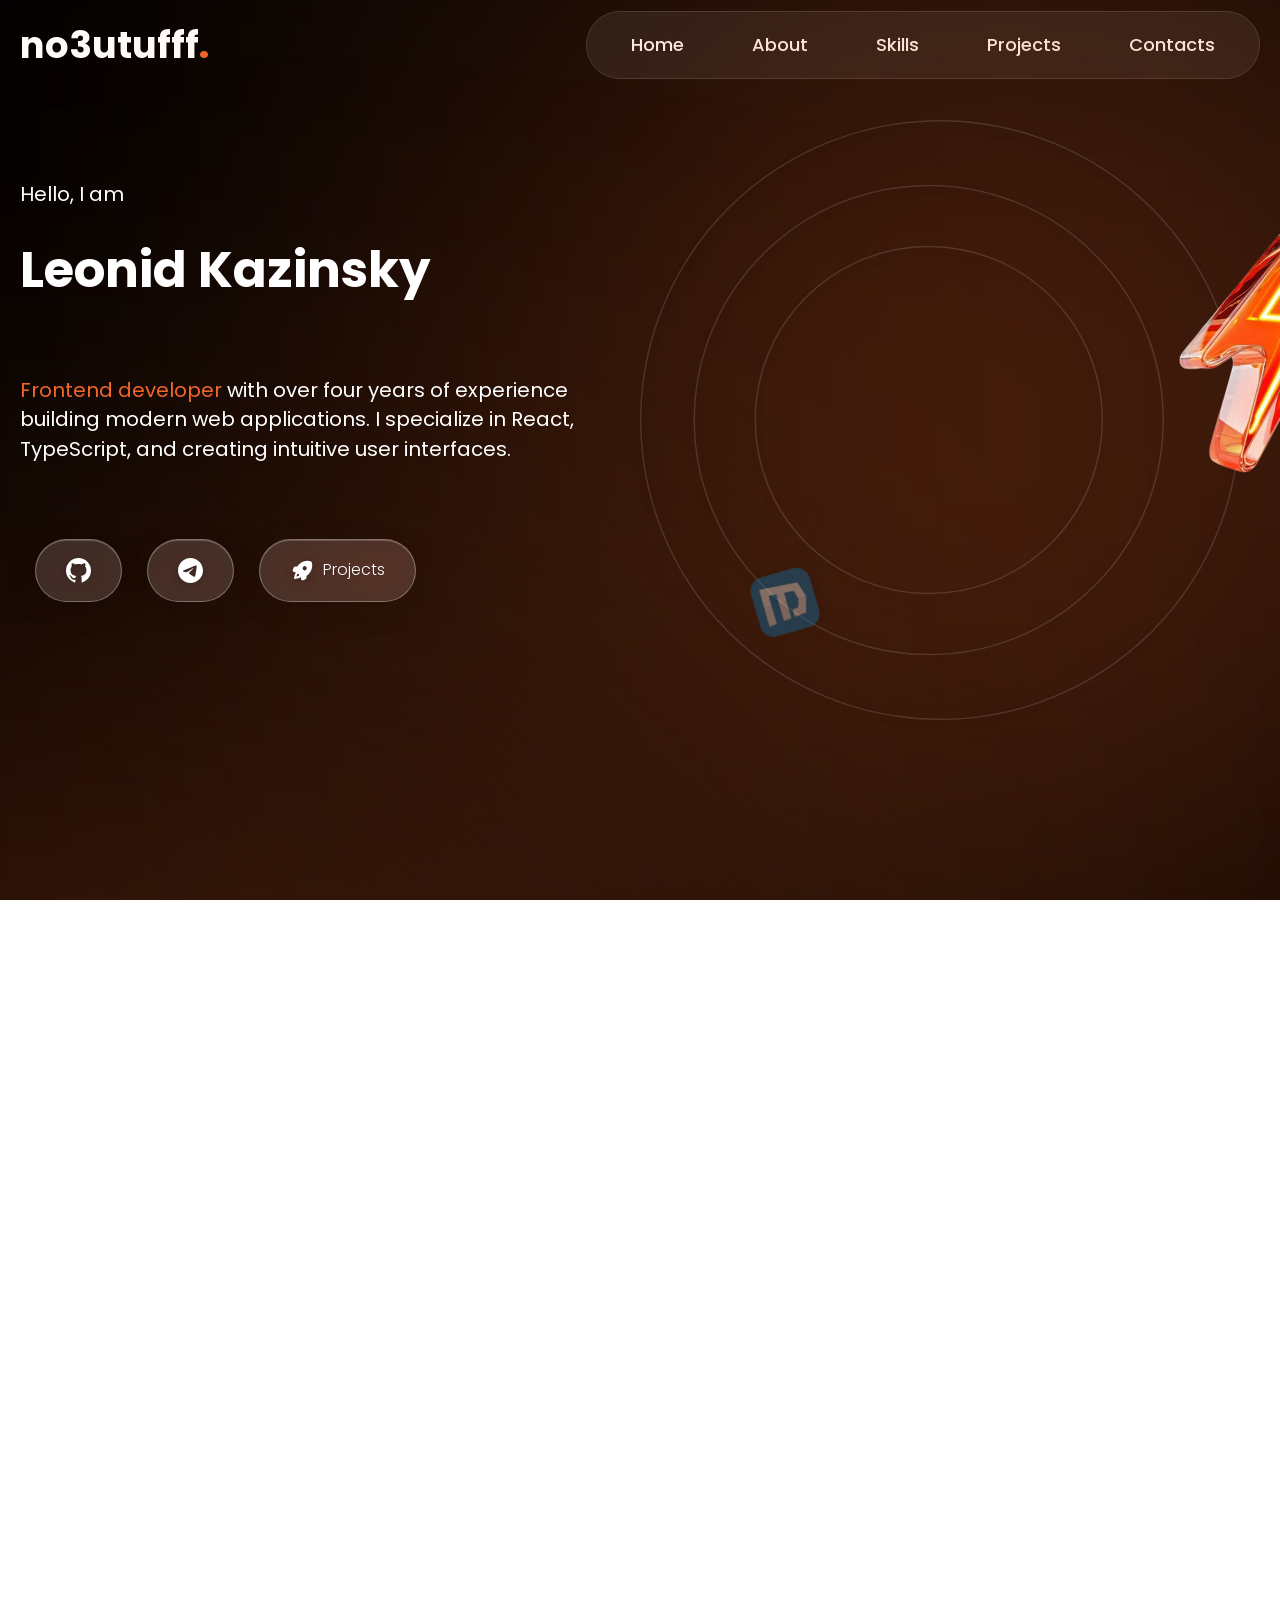
==== commit 0401a833: "1" ====
--- a/docs/index.html
+++ b/docs/index.html
@@ -71,12 +71,12 @@
 
     <link
         rel="preload"
-        href="css/style.css?_v=20251106113116"
+        href="css/style.css?_v=20251106114351"
         as="style"
         onload="this.onload=null;this.rel='stylesheet'"
     />
-    <noscript><link rel="stylesheet" href="css/style.css?_v=20251106113116" /></noscript>
-    <script type="module" src="js/app.js?_v=20251106113116" defer></script>
+    <noscript><link rel="stylesheet" href="css/style.css?_v=20251106114351" /></noscript>
+    <script type="module" src="js/app.js?_v=20251106114351" defer></script>
 
     <title>Главная - Leonid Kazinsky Personal Page</title>
 </head>
@@ -142,7 +142,7 @@
                     <use xlink:href="img/icons/sprite.svg#tg_icon"></use>
                 </svg>
             </a>
-            <a href="#about" class="action-elem hero__action-element">
+            <a href="#projects" class="action-elem hero__action-element">
                 <svg class="icon">
                     <use xlink:href="img/icons/sprite.svg#rocket_icon"></use>
                 </svg>
--- a/docs/css/style.css
+++ b/docs/css/style.css
@@ -1 +1 @@
-@charset "UTF-8";@font-face{font-display:swap;font-family:Poppins;font-style:normal;font-weight:200;src:url(../fonts/Poppins/Poppins-200.woff2) format("woff2"),url(../fonts/Poppins/Poppins-200.woff) format("woff")}@font-face{font-display:swap;font-family:Poppins;font-style:normal;font-weight:300;src:url(../fonts/Poppins/Poppins-300.woff2) format("woff2"),url(../fonts/Poppins/Poppins-300.woff) format("woff")}@font-face{font-display:swap;font-family:Poppins;font-style:normal;font-weight:400;src:url(../fonts/Poppins/Poppins-400.woff2) format("woff2"),url(../fonts/Poppins/Poppins-400.woff) format("woff")}@font-face{font-display:swap;font-family:Poppins;font-style:normal;font-weight:500;src:url(../fonts/Poppins/Poppins-500.woff2) format("woff2"),url(../fonts/Poppins/Poppins-500.woff) format("woff")}@font-face{font-display:swap;font-family:Poppins;font-style:normal;font-weight:600;src:url(../fonts/Poppins/Poppins-600.woff2) format("woff2"),url(../fonts/Poppins/Poppins-600.woff) format("woff")}@font-face{font-display:swap;font-family:Poppins;font-style:normal;font-weight:700;src:url(../fonts/Poppins/Poppins-700.woff2) format("woff2"),url(../fonts/Poppins/Poppins-700.woff) format("woff")}@font-face{font-display:swap;font-family:Poppins;font-style:normal;font-weight:800;src:url(../fonts/Poppins/Poppins-800.woff2) format("woff2"),url(../fonts/Poppins/Poppins-800.woff) format("woff")}article,aside,details,figcaption,figure,footer,header,hgroup,nav,section,summary{display:block}audio,canvas,video{display:inline-block}audio:not([controls]){display:none;height:0}[hidden],template{display:none}html{-webkit-text-size-adjust:100%;-ms-text-size-adjust:100%;background:#fff;color:#000}button,html,input,select,textarea{font-family:sans-serif}body{margin:0}a{background:transparent}a:focus{outline:thin dotted}a:active,a:hover{outline:0}h1{font-size:2em;margin:.67em 0}h2{font-size:1.5em;margin:.83em 0}h3{font-size:1.17em;margin:1em 0}h4{font-size:1em;margin:1.33em 0}h5{font-size:.83em;margin:1.67em 0}h6{font-size:.75em;margin:2.33em 0}abbr[title]{border-bottom:1px dotted}b,strong{font-weight:700}dfn{font-style:italic}mark{background:#ff0;color:#000}code,kbd,pre,samp{font-family:monospace,serif;font-size:1em}pre{word-wrap:break-word;white-space:pre;white-space:pre-wrap}q{quotes:"“" "”" "‘" "’"}q:after,q:before{content:"";content:none}small{font-size:80%}sub,sup{font-size:75%;line-height:0;position:relative;vertical-align:baseline}sup{top:-.5em}sub{bottom:-.25em}img{border:0}svg:not(:root){overflow:hidden}figure{margin:0}fieldset{border:1px solid silver;margin:0 2px;padding:.35em .625em .75em}legend{border:0;padding:0;white-space:normal}button,input,select,textarea{font-family:inherit;font-size:100%;margin:0;vertical-align:baseline}button,input{line-height:normal}button,select{text-transform:none}button,html input[type=button],input[type=reset],input[type=submit]{-webkit-appearance:button;cursor:pointer}button[disabled],input[disabled]{cursor:default}button::-moz-focus-inner,input::-moz-focus-inner{border:0;padding:0}textarea{overflow:auto;vertical-align:top}table{border-collapse:collapse;border-spacing:0}input[type=search]{-webkit-appearance:textfield;-webkit-box-sizing:content-box;box-sizing:content-box}input[type=search]::-webkit-search-cancel-button,input[type=search]::-webkit-search-decoration{-webkit-appearance:none}input[type=checkbox],input[type=radio]{-webkit-box-sizing:border-box;box-sizing:border-box;padding:0}html{-webkit-box-sizing:border-box;box-sizing:border-box;font-size:16px;position:relative;scroll-behavior:smooth}*,:after,:before{border:0;-webkit-box-sizing:border-box;box-sizing:border-box;margin:0;padding:0}:active,:focus,a:active,a:focus{outline:none}body,html{-webkit-text-size-adjust:100%;height:100%;line-height:1;margin:0;overflow-x:hidden;overflow-y:visible;padding:0}button,input,textarea{font-family:inherit}input::-ms-clear{display:none}a,button{cursor:pointer}button::-moz-focus-inner{border:0;padding:0}ul li{list-style:none;margin:0;padding:0}figure,img,picture>object{height:auto;max-width:100%}img{display:block;max-width:100%}a{color:inherit;text-decoration:none}a:active,a:focus,a:hover,a:visited{text-decoration:none}fieldset{border:none;margin:0;padding:0}blockquote,body,dd,dl,figcaption,figure,h1,h2,h3,h4,h5,h6,li,ol,p,ul{margin:0}.glide__track{height:100%;max-width:100%;overflow:hidden}.glide__slide{margin:0!important}.glide__bullets{-webkit-box-pack:center;-ms-flex-pack:center;display:-webkit-box;display:-ms-flexbox;display:flex;gap:10px;justify-content:center;margin-top:20px}.glide__arrows{-webkit-box-pack:justify;-ms-flex-pack:justify;display:-webkit-box;display:-ms-flexbox;display:flex;gap:10px;justify-content:space-between;max-width:250px;position:relative;width:100%;z-index:5}.glide__arrow{-webkit-box-align:center;-ms-flex-align:center;-webkit-box-pack:center;-ms-flex-pack:center;-ms-flex-negative:0;align-items:center;background:none;border:none;cursor:pointer;display:-webkit-box;display:-ms-flexbox;display:flex;flex-shrink:0;justify-content:center;padding:5px;-webkit-transition:opacity .3s ease;transition:opacity .3s ease;will-change:opacity}.glide__arrow svg{color:#f37a47;height:30px;width:30px}.glide__arrow_left{-webkit-transform:rotate(180deg);-ms-transform:rotate(180deg);transform:rotate(180deg)}.glide__arrow:hover{opacity:.7}.glide__bullet{background:hsla(0,0%,100%,.3);border:none;border-radius:50%;cursor:pointer;height:12px;-webkit-transition:all .4s cubic-bezier(.25,.46,.45,.94);transition:all .4s cubic-bezier(.25,.46,.45,.94);width:12px}.glide__bullet--active{background:#f1662a}.glide__bullet:hover{background:#f37a47}body{background-color:#000;color:#fff;font-family:Poppins,sans-serif;font-size:16px;font-weight:400;overflow-x:hidden;position:relative;scroll-behavior:smooth}.btn{background-color:transparent;cursor:pointer}.visually-hidden{clip:rect(1px 1px 1px 1px);clip:rect(1px,1px,1px,1px);border:0!important;height:1px!important;overflow:hidden;padding:0!important;position:absolute!important;width:1px!important}.uppercase{text-transform:uppercase}.row{display:-webkit-box;display:-ms-flexbox;display:flex}.row_column{-webkit-box-orient:vertical;-webkit-box-direction:normal;-ms-flex-direction:column;flex-direction:column}.menu-overlay{background:rgba(0,0,0,.8);height:100%;left:0;opacity:0;position:fixed;top:0;-webkit-transition:all .3s ease;transition:all .3s ease;visibility:hidden;width:100%;z-index:998}.menu-overlay.active{opacity:1;visibility:visible}.logo-link{display:block;max-width:-webkit-max-content;max-width:-moz-max-content;max-width:max-content}.logo-link span{font-size:48px;font-weight:700}.glass{backdrop-filter:blur(20px);background:var(--glass);border:1px solid var(--glass-border);border-radius:20px;-webkit-box-shadow:0 8px 32px rgba(0,0,0,.1);box-shadow:0 8px 32px rgba(0,0,0,.1)}.glow{background-color:#f1662a;-webkit-filter:blur(350px);filter:blur(350px)}.container{margin:0 auto;max-width:1600px;padding-left:10px;padding-right:10px;width:100%}.section{padding-bottom:80px;padding-top:80px}.section__title{font-size:47px;font-weight:600}.action-elem{-webkit-box-align:center;-ms-flex-align:center;align-items:center;backdrop-filter:blur(20px) saturate(180%);-webkit-backdrop-filter:blur(20px) saturate(180%);background:hsla(0,0%,100%,.15);border:1px solid hsla(0,0%,100%,.3);border-radius:50px;-webkit-box-shadow:0 8px 32px rgba(0,0,0,.1),inset 0 1px 0 hsla(0,0%,100%,.2);box-shadow:0 8px 32px rgba(0,0,0,.1),inset 0 1px 0 hsla(0,0%,100%,.2);-webkit-column-gap:10px;-moz-column-gap:10px;column-gap:10px;display:-webkit-box;display:-ms-flexbox;display:flex;overflow:hidden;padding:18px 30px;position:relative}.action-elem:before{background:linear-gradient(90deg,transparent,hsla(0,0%,100%,.1),transparent);content:"";height:100%;left:-100%;position:absolute;top:0;-webkit-transition:left .5s ease;transition:left .5s ease;width:100%;will-change:left}.action-elem:hover:before{left:100%}.action-elem svg{color:#fff;-webkit-filter:drop-shadow(0 2px 4px rgba(0,0,0,.2));filter:drop-shadow(0 2px 4px rgba(0,0,0,.2));height:25px;width:25px}.action-elem span{color:#fff;font-weight:300;text-shadow:0 1px 2px rgba(0,0,0,.2)}.action-elem:focus,.project-card__link:focus{outline:2px solid #f1662a;outline-offset:2px}.action-elem *{pointer-events:none!important}h1.title{font-size:66px;line-height:100%}p.text{font-size:24px;line-height:148%}.text-orange{color:#f1662a}.nav{backdrop-filter:blur(10px);background:rgba(25,25,25,.8);border:1px solid #333;border-radius:60px;max-width:-webkit-max-content;max-width:-moz-max-content;max-width:max-content;overflow:hidden;padding:16px 40px;position:relative;-webkit-transition:all .4s cubic-bezier(.25,.46,.45,.94);transition:all .4s cubic-bezier(.25,.46,.45,.94)}.nav:before{background:linear-gradient(45deg,transparent,rgba(241,102,42,.1),transparent);border-radius:60px;bottom:0;content:"";left:0;opacity:0;position:absolute;right:0;top:0;-webkit-transition:opacity .4s ease;transition:opacity .4s ease;will-change:opacity;z-index:-1}.nav:hover:before{opacity:1}.nav:hover{border-color:rgba(241,102,42,.3);-webkit-box-shadow:0 8px 32px rgba(241,102,42,.15);box-shadow:0 8px 32px rgba(241,102,42,.15);-webkit-transform:translateY(-2px);-ms-transform:translateY(-2px);transform:translateY(-2px)}.nav-list{-webkit-box-align:center;-ms-flex-align:center;align-items:center;-webkit-column-gap:60px;-moz-column-gap:60px;column-gap:60px;display:-webkit-box;display:-ms-flexbox;display:flex;position:relative}.nav-list__item{position:relative}.nav-list__item:after{background:linear-gradient(90deg,transparent,#f1662a,transparent);bottom:-5px;content:"";height:2px;left:50%;position:absolute;-webkit-transform:translateX(-50%);-ms-transform:translateX(-50%);transform:translateX(-50%);-webkit-transition:all .3s cubic-bezier(.68,-.55,.265,1.55);transition:all .3s cubic-bezier(.68,-.55,.265,1.55);width:0}.nav-list__item.active:after,.nav-list__item:hover:after{width:100%}.nav-list__link{color:#fff;display:block;font-size:18px;font-weight:500;overflow:hidden;padding:8px 4px;position:relative;text-decoration:none;-webkit-transition:all .3s ease;transition:all .3s ease}.nav-list__link:before{background:linear-gradient(90deg,transparent,#f1662a,transparent);bottom:0;content:"";height:1px;left:-100%;position:absolute;-webkit-transition:left .4s ease;transition:left .4s ease;width:100%;will-change:left}.nav-list__link:focus{color:#f1662a;-webkit-transform:translateY(-2px);-ms-transform:translateY(-2px);transform:translateY(-2px)}.nav-list__link:hover{color:#fff;-webkit-transform:translateY(-1px);-ms-transform:translateY(-1px);transform:translateY(-1px)}.nav-list__link:hover:before{left:0}.nav-list__link:hover .nav-list__text{-webkit-text-fill-color:transparent;background:linear-gradient(45deg,#fff,#f1662a);background-clip:text;-webkit-background-clip:text;text-shadow:0 0 20px rgba(241,102,42,.3)}.nav-list__link:hover .nav-list__hover{opacity:1;-webkit-transform:scaleX(1);-ms-transform:scaleX(1);transform:scaleX(1)}.nav-list__link.active{color:#f1662a}.nav-list__link.active .nav-list__text{text-shadow:0 0 20px rgba(241,102,42,.5)}.nav-list__text{position:relative;-webkit-transition:all .3s ease;transition:all .3s ease;z-index:2}.nav-list__hover{background:linear-gradient(45deg,transparent,rgba(241,102,42,.1),transparent);border-radius:4px;height:100%;left:0;opacity:0;position:absolute;top:0;-webkit-transform:scaleX(0);-ms-transform:scaleX(0);transform:scaleX(0);-webkit-transform-origin:left;-ms-transform-origin:left;transform-origin:left;-webkit-transition:all .4s cubic-bezier(.25,.46,.45,.94);transition:all .4s cubic-bezier(.25,.46,.45,.94);width:100%}.nav-list__item{-webkit-animation:navItemFadeIn .6s ease forwards;animation:navItemFadeIn .6s ease forwards;opacity:0;-webkit-transform:translateY(20px);-ms-transform:translateY(20px);transform:translateY(20px)}.nav-list__item:first-child{-webkit-animation-delay:.4s;animation-delay:.4s}.nav-list__item:nth-child(2){-webkit-animation-delay:.5s;animation-delay:.5s}.nav-list__item:nth-child(3){-webkit-animation-delay:.6s;animation-delay:.6s}.nav-list__item:nth-child(4){-webkit-animation-delay:.7s;animation-delay:.7s}.nav-list__item:nth-child(5){-webkit-animation-delay:.8s;animation-delay:.8s}@-webkit-keyframes navItemFadeIn{to{opacity:1;-webkit-transform:translateY(0);transform:translateY(0)}}@keyframes navItemFadeIn{to{opacity:1;-webkit-transform:translateY(0);transform:translateY(0)}}@-webkit-keyframes pulseGlow{0%,to{-webkit-box-shadow:0 0 5px rgba(241,102,42,.3);box-shadow:0 0 5px rgba(241,102,42,.3)}50%{-webkit-box-shadow:0 0 20px rgba(241,102,42,.6),0 0 30px rgba(241,102,42,.3);box-shadow:0 0 20px rgba(241,102,42,.6),0 0 30px rgba(241,102,42,.3)}}@keyframes pulseGlow{0%,to{-webkit-box-shadow:0 0 5px rgba(241,102,42,.3);box-shadow:0 0 5px rgba(241,102,42,.3)}50%{-webkit-box-shadow:0 0 20px rgba(241,102,42,.6),0 0 30px rgba(241,102,42,.3);box-shadow:0 0 20px rgba(241,102,42,.6),0 0 30px rgba(241,102,42,.3)}}.nav-list__link.active{-webkit-animation:pulseGlow 2s ease-in-out infinite;animation:pulseGlow 2s ease-in-out infinite}.nav-btn{background-color:transparent;display:none;height:24px;position:relative;-webkit-transition:all .4s cubic-bezier(.25,.46,.45,.94);transition:all .4s cubic-bezier(.25,.46,.45,.94);width:24px;z-index:99999999}.nav-btn:after,.nav-btn:before{background-color:#f1662a;border-radius:8px;content:"";display:block;height:2px;left:0;position:absolute;-webkit-transition:all .4s cubic-bezier(.25,.46,.45,.94);transition:all .4s cubic-bezier(.25,.46,.45,.94);width:100%}.nav-btn:before{top:4px;-webkit-transition:top .3s .15s,-webkit-transform .3s;transition:top .3s .15s,-webkit-transform .3s;transition:top .3s .15s,transform .3s;transition:top .3s .15s,transform .3s,-webkit-transform .3s;will-change:top,transform}.nav-btn:after{bottom:4px;-webkit-transition:bottom .3s .15s,-webkit-transform .3s;transition:bottom .3s .15s,-webkit-transform .3s;transition:bottom .3s .15s,transform .3s;transition:bottom .3s .15s,transform .3s,-webkit-transform .3s;will-change:bottom,transform}.nav-btn.open:before{-webkit-box-shadow:0 6px 0 rgba(0,0,0,0);box-shadow:0 6px 0 rgba(0,0,0,0);top:11px;-webkit-transform:rotate(45deg);-ms-transform:rotate(45deg);transform:rotate(45deg);-webkit-transition:top .3s,-webkit-box-shadow .15s,-webkit-transform .3s .15s;transition:top .3s,-webkit-box-shadow .15s,-webkit-transform .3s .15s;transition:box-shadow .15s,top .3s,transform .3s .15s;transition:box-shadow .15s,top .3s,transform .3s .15s,-webkit-box-shadow .15s,-webkit-transform .3s .15s;will-change:box-shadow,top,transform}.nav-btn.open:after{bottom:11px;-webkit-transform:rotate(-45deg);-ms-transform:rotate(-45deg);transform:rotate(-45deg);-webkit-transition:bottom .3s,-webkit-transform .3s .15s;transition:bottom .3s,-webkit-transform .3s .15s;transition:bottom .3s,transform .3s .15s;transition:bottom .3s,transform .3s .15s,-webkit-transform .3s .15s;will-change:bottom,transform}.nav-btn.open .nav-btn__line{opacity:0}.nav-btn__line{background-color:#f1662a;border-radius:8px;display:block;height:2px;position:absolute;top:50%;-webkit-transform:translateY(-50%);-ms-transform:translateY(-50%);transform:translateY(-50%);-webkit-transition:all .4s cubic-bezier(.25,.46,.45,.94);transition:all .4s cubic-bezier(.25,.46,.45,.94);width:100%}.overlay{backdrop-filter:blur(10px);background:rgba(0,0,0,.8);height:100%;left:0;opacity:0;position:fixed;top:0;-webkit-transition:all .4s ease;transition:all .4s ease;visibility:hidden;width:100%;z-index:998}.overlay.active{opacity:1;visibility:visible}.mobile-menu{-webkit-box-orient:vertical;-webkit-box-direction:normal;-webkit-box-pack:justify;-ms-flex-pack:justify;backdrop-filter:blur(20px);background:hsla(0,0%,6%,.95);border-left:1px solid rgba(241,102,42,.1);display:-webkit-box;display:-ms-flexbox;display:flex;-ms-flex-direction:column;flex-direction:column;height:100%;justify-content:space-between;overflow:scroll;padding:100px 40px 60px;position:fixed;right:0;top:0;-webkit-transform:translateX(100%);-ms-transform:translateX(100%);transform:translateX(100%);visibility:hidden;width:320px;z-index:999}.mobile-menu__list{-webkit-box-orient:vertical;-webkit-box-direction:normal;-webkit-box-align:start;-ms-flex-align:start;align-items:flex-start;display:-webkit-box;display:-ms-flexbox;display:flex;-ms-flex-direction:column;flex-direction:column;margin-bottom:40px;row-gap:20px}.mobile-menu__item{opacity:0;-webkit-transform:translateX(30px);-ms-transform:translateX(30px);transform:translateX(30px);width:100%}.mobile-menu__item:first-child{-webkit-transition-delay:.1s;transition-delay:.1s}.mobile-menu__item:nth-child(2){-webkit-transition-delay:.15s;transition-delay:.15s}.mobile-menu__item:nth-child(3){-webkit-transition-delay:.2s;transition-delay:.2s}.mobile-menu__item:nth-child(4){-webkit-transition-delay:.25s;transition-delay:.25s}.mobile-menu__item:nth-child(5){-webkit-transition-delay:.3s;transition-delay:.3s}.mobile-menu__link{color:#b1b1b1;display:block;font-size:24px;font-weight:500;overflow:hidden;padding:15px 0;position:relative;text-decoration:none;-webkit-transition:all .3s ease;transition:all .3s ease;width:100%}.mobile-menu__link:before{background:linear-gradient(90deg,transparent,#f1662a,transparent);bottom:0;content:"";height:1px;left:-100%;position:absolute;-webkit-transition:left .4s ease;transition:left .4s ease;width:100%;will-change:left}.mobile-menu__link:hover{color:#fff}.mobile-menu__link:hover:before{left:0}.mobile-menu__link.active{color:#f1662a}.mobile-menu__phone-link{-webkit-box-align:center;-ms-flex-align:center;align-items:center;-webkit-column-gap:8px;-moz-column-gap:8px;column-gap:8px;display:-webkit-box;display:-ms-flexbox;display:flex;margin-bottom:24px}.mobile-menu__phone-link svg{-webkit-box-flex:0;-ms-flex-positive:0;-ms-flex-negative:0;color:#f1662a;flex-grow:0;flex-shrink:0;height:24px;width:24px}.mobile-menu__phone-link span{color:#b1b1b1;display:block;font-size:18px;font-weight:600;line-height:20px}.mobile-menu__social-list{-webkit-box-pack:center;-ms-flex-pack:center;-webkit-column-gap:15px;-moz-column-gap:15px;column-gap:15px;display:-webkit-box;display:-ms-flexbox;display:flex;justify-content:center}.mobile-menu__social-list a{-webkit-box-align:center;-ms-flex-align:center;-webkit-box-pack:center;-ms-flex-pack:center;align-items:center;border:1px solid hsla(0,0%,100%,.2);border-radius:50%;color:#b1b1b1;display:-webkit-box;display:-ms-flexbox;display:flex;height:50px;justify-content:center;text-decoration:none;-webkit-transition:all .3s ease;transition:all .3s ease;width:50px}.mobile-menu__social-list a:hover{background:rgba(241,102,42,.1);border-color:#f1662a;color:#f1662a;-webkit-transform:translateY(-3px);-ms-transform:translateY(-3px);transform:translateY(-3px)}.mobile-menu__social-list a svg{height:24px;width:24px}.no-scroll{overflow:hidden}.header{-webkit-box-align:center;-ms-flex-align:center;align-items:center;display:-webkit-box;display:-ms-flexbox;display:flex;height:90px}.header__row{-webkit-box-pack:justify;-ms-flex-pack:justify;-webkit-box-align:center;-ms-flex-align:center;align-items:center;display:-webkit-box;display:-ms-flexbox;display:flex;justify-content:space-between}.hero{padding-bottom:30px;padding-top:30px;position:relative}.hero .container{display:grid;grid-template-columns:repeat(12,1fr);grid-template-rows:repeat(8,1fr);height:100%;position:relative}.hero__action-element{-webkit-box-align:center;-ms-flex-align:center;-webkit-tap-highlight-color:transparent;align-items:center;cursor:pointer;display:-webkit-inline-box;display:-ms-inline-flexbox;display:inline-flex;gap:8px;position:relative;-webkit-user-select:none;-moz-user-select:none;-ms-user-select:none;user-select:none}.hero__images{align-self:center;display:grid;grid-column:7/13;grid-row:1/9;grid-template-columns:repeat(6,1fr);grid-template-rows:1fr 1fr;max-height:700px;max-width:700px;position:relative;z-index:4}.hero__content{-webkit-box-orient:vertical;-webkit-box-direction:normal;align-self:center;display:-webkit-box;display:-ms-flexbox;display:flex;-ms-flex-direction:column;flex-direction:column;grid-column:1/7;grid-row:1/3;row-gap:20px}.hero__glow{grid-column:7/13;grid-row:1/9;height:100%;position:relative;right:-10%;width:100%}.hero__lightning-image{height:225px;position:absolute;right:-88px;top:66px;width:200px;z-index:5}.hero__lightning-image img{-o-object-fit:cover;object-fit:cover}.hero__circle-decor{background-image:url(../img/circle.png);background-repeat:no-repeat;background-size:contain;display:grid;grid-column:1/13;grid-row:1/2;grid-template-columns:repeat(6,1fr);grid-template-rows:repeat(4,1fr)}body.no-js .hero__circle-decor,body.no-webp .hero__circle-decor{background-image:url(../img/circle.png)}body.webp .hero__circle-decor{background-image:url(../img/circle.webp)}.hero__title{align-self:center;grid-column:1/7;grid-row:2/4;z-index:2}.hero__top-text{align-self:center;grid-column:1/7;grid-row:1/3;z-index:2}.hero__text{text-wrap:balance;align-self:center;grid-column:1/7;grid-row:4/6;z-index:2}.hero__image{-ms-flex-line-pack:end;align-content:end;border-radius:50%;grid-column:1/7;grid-row:1/3;overflow:hidden;z-index:4}.hero__image img{aspect-ratio:718/561;-o-object-fit:cover;object-fit:cover}.hero__links{-webkit-box-align:center;-ms-flex-align:center;align-items:center;align-self:center;-webkit-column-gap:25px;-moz-column-gap:25px;column-gap:25px;display:-webkit-box;display:-ms-flexbox;display:flex;grid-column:1/7;grid-row:6/8;position:relative;z-index:4}.hero__links .action-elem:first-of-type{margin-left:15px}.hero__circle-image{grid-column:1/7;grid-row:1/3}.hero__react-image{align-self:flex-end;grid-column:1/2;grid-row:1/2;height:80px;justify-self:center;margin-bottom:50%;width:80px;z-index:5}.hero__css-image{align-self:center;grid-column:1/2;grid-row:2/3;height:70px;justify-self:center;width:70px;z-index:5}.hero__html-image{align-self:self-start;grid-column:2/4;grid-row:1/2;height:65px;justify-self:center;margin-top:20%;width:65px;z-index:5}.hero__figma-image{grid-column:5/6;grid-row:1/2;height:67px;margin-top:18%;width:38px;z-index:5}.hero-decor-item{-webkit-filter:drop-shadow(0 4px 8px rgba(0,0,0,.3));filter:drop-shadow(0 4px 8px rgba(0,0,0,.3));-webkit-transition:-webkit-filter .3s ease;transition:-webkit-filter .3s ease;transition:filter .3s ease;transition:filter .3s ease,-webkit-filter .3s ease;will-change:filter}.hero-decor-item:hover{-webkit-filter:drop-shadow(0 6px 12px rgba(241,102,42,.4));filter:drop-shadow(0 6px 12px rgba(241,102,42,.4))}.about{-webkit-box-align:center;-ms-flex-align:center;align-items:center;display:-webkit-box;display:-ms-flexbox;display:flex;min-height:100vh}.about .container{position:relative;width:100%}.about__glow{background-color:rgba(241,102,42,.631);bottom:-157px;height:692px;left:-330px;position:absolute;width:815px;z-index:0}.about__title{margin-bottom:60px;position:relative;text-align:center;z-index:2}.about__content{-webkit-box-align:center;-ms-flex-align:center;align-items:center;display:grid;gap:60px;grid-template-columns:1fr 1fr;justify-items:center;min-height:50vh;position:relative;z-index:1}.about__image{-webkit-box-pack:center;-ms-flex-pack:center;-webkit-box-align:center;-ms-flex-align:center;align-items:center;display:-webkit-box;display:-ms-flexbox;display:flex;justify-content:center}.about__image img{border-radius:20px;height:auto;max-width:100%}.about__text-block{-webkit-box-orient:vertical;-webkit-box-direction:normal;-webkit-box-pack:center;-ms-flex-pack:center;display:-webkit-box;display:-ms-flexbox;display:flex;-ms-flex-direction:column;flex-direction:column;gap:25px;height:100%;justify-content:center}.about__text{font-size:18px;line-height:1.6}.skills{-webkit-box-align:center;-ms-flex-align:center;align-items:center;display:-webkit-box;display:-ms-flexbox;display:flex;min-height:100vh}.skills .container{position:relative;width:100%;z-index:2}.skills__title{margin-bottom:60px;text-align:center}.skills-list{display:grid;gap:25px;grid-template-areas:"frontend frontend styling" "tools backend personal";grid-template-columns:repeat(3,1fr);grid-template-rows:repeat(2,auto)}.skills-list__item{backdrop-filter:blur(10px);background:hsla(0,0%,100%,.05);border:1px solid rgba(241,102,42,.4);border-radius:16px;overflow:hidden;padding:30px;-webkit-transition:all .3s ease;transition:all .3s ease}.skills-list__item:hover{border-color:#f37a47;-webkit-box-shadow:0 10px 30px rgba(255,165,0,.2);box-shadow:0 10px 30px rgba(255,165,0,.2);-webkit-transform:translateY(-5px);-ms-transform:translateY(-5px);transform:translateY(-5px)}.skills-list__item:first-child{grid-area:frontend}.skills-list__item:nth-child(2){grid-area:styling}.skills-list__item:nth-child(3){grid-area:tools}.skills-list__item:nth-child(4){grid-area:backend}.skills-list__item:nth-child(5){grid-area:personal;grid-column:span 1}.skills-card{-webkit-box-orient:vertical;-webkit-box-direction:normal;display:-webkit-box;display:-ms-flexbox;display:flex;-ms-flex-direction:column;flex-direction:column;gap:25px;height:100%}.skills-card__icon-wrapper{-webkit-box-align:center;-ms-flex-align:center;-webkit-box-pack:center;-ms-flex-pack:center;align-items:center;background:linear-gradient(135deg,rgba(255,165,0,.1),rgba(255,165,0,.05));border:1px solid rgba(255,165,0,.3);border-radius:50%;display:-webkit-box;display:-ms-flexbox;display:flex;height:60px;justify-content:center;-webkit-transition:all .3s ease;transition:all .3s ease;width:60px}.skills-card__icon-wrapper:hover{background:linear-gradient(135deg,rgba(255,165,0,.2),rgba(255,165,0,.1));-webkit-transform:scale(1.1);-ms-transform:scale(1.1);transform:scale(1.1)}.skills-card__icon-wrapper svg{color:#f1662a;height:50%;width:50%}.skills-card__text-wrapper{background:linear-gradient(135deg,rgba(255,165,0,.1),transparent);border:1px solid rgba(255,165,0,.3);border-radius:50px;padding:12px 20px;-webkit-transition:all .3s ease;transition:all .3s ease}.skills-card__text-wrapper:hover{background:linear-gradient(135deg,rgba(255,165,0,.2),rgba(255,165,0,.1));-webkit-transform:translateY(-2px);-ms-transform:translateY(-2px);transform:translateY(-2px)}.skills-card__text-wrapper span{color:#fff;display:block;font-size:16px;font-weight:400;text-align:center}.skills-card__header{-webkit-box-pack:center;-ms-flex-pack:center;-webkit-box-align:center;-ms-flex-align:center;align-items:center;display:-webkit-box;display:-ms-flexbox;display:flex;-ms-flex-wrap:wrap;flex-wrap:wrap;gap:15px;height:160px;justify-content:center;min-height:80px}.skills-card__body{-webkit-box-orient:vertical;-webkit-box-direction:normal;-webkit-box-flex:1;-webkit-box-pack:justify;-ms-flex-pack:justify;display:-webkit-box;display:-ms-flexbox;display:flex;-ms-flex:1;flex:1;-ms-flex-direction:column;flex-direction:column;gap:15px;justify-content:space-between}.skills-card__title{color:#f1662a;font-size:24px;font-weight:600;margin:0;text-align:center}.skills-card__desc{text-wrap:balance;-ms-flex-line-pack:center;align-content:center;color:#aaa;font-size:16px;font-weight:300;height:100%;line-height:1.5;margin:0;text-align:center}.projects{-webkit-box-align:center;-ms-flex-align:center;align-items:center;display:-webkit-box;display:-ms-flexbox;display:flex;min-height:100vh;position:relative}.projects:after{background-color:#f1662a;content:"";-webkit-filter:blur(350px);filter:blur(350px);height:400px;position:absolute;right:0;top:0;-webkit-transform:translate(-50%,-50%);-ms-transform:translate(-50%,-50%);transform:translate(-50%,-50%);width:400px}.projects__header{-webkit-box-pack:justify;-ms-flex-pack:justify;-webkit-box-align:center;-ms-flex-align:center;align-items:center;-webkit-column-gap:60px;-moz-column-gap:60px;column-gap:60px;display:-webkit-box;display:-ms-flexbox;display:flex;justify-content:space-between;margin-bottom:60px;position:relative}.projects .container{position:relative;z-index:1}.projects .container:after{background-image:url(../img/fig_02.png);background-repeat:no-repeat;background-size:cover;content:"";height:325px;position:absolute;right:20%;top:-250px;-webkit-transform:rotate(20deg);-ms-transform:rotate(20deg);transform:rotate(20deg);width:237px;z-index:0}body.no-js .projects .container:after,body.no-webp .projects .container:after{background-image:url(../img/fig_02.png)}body.webp .projects .container:after{background-image:url(../img/fig_02.webp)}.projects__title{text-align:center}.projects__content{position:relative;width:100%;z-index:2}.projects-list{display:-webkit-box;display:-ms-flexbox;display:flex;-ms-flex-wrap:nowrap;flex-wrap:nowrap;gap:20px}.projects-list__item{backdrop-filter:blur(10px);background:hsla(0,0%,100%,.05);border:1px solid hsla(0,0%,100%,.1);border-radius:32px;max-width:calc(33.33333% - 10px);overflow:hidden;-webkit-transition:all .4s cubic-bezier(.25,.46,.45,.94);transition:all .4s cubic-bezier(.25,.46,.45,.94)}.projects-list__item:hover{border-color:rgba(241,102,42,.4);-webkit-box-shadow:0 20px 40px rgba(0,0,0,.3),0 0 0 1px rgba(241,102,42,.1);box-shadow:0 20px 40px rgba(0,0,0,.3),0 0 0 1px rgba(241,102,42,.1);-webkit-transform:translateY(-8px);-ms-transform:translateY(-8px);transform:translateY(-8px)}.project-card{-webkit-box-orient:vertical;-webkit-box-direction:normal;display:-webkit-box;display:-ms-flexbox;display:flex;-ms-flex-direction:column;flex-direction:column;height:600px}.project-card__header{height:240px;overflow:hidden;position:relative}.project-card__header:after{background:linear-gradient(transparent,rgba(54,54,54,.8));bottom:0;content:"";height:60px;left:0;position:absolute;right:0}.project-card__header img{height:100%;-o-object-fit:cover;object-fit:cover;-webkit-transition:all .4s cubic-bezier(.25,.46,.45,.94);transition:all .4s cubic-bezier(.25,.46,.45,.94);width:100%}.project-card__header:hover img{-webkit-transform:scale(1.05);-ms-transform:scale(1.05);transform:scale(1.05)}.project-card__body{-webkit-box-flex:1;-webkit-box-orient:vertical;-webkit-box-direction:normal;display:-webkit-box;display:-ms-flexbox;display:flex;-ms-flex:1;flex:1;-ms-flex-direction:column;flex-direction:column;gap:20px;padding:25px}.project-card__title{color:#fff;font-size:22px;font-weight:600;line-height:1.3;margin:0}.project-card__desc{-webkit-box-flex:1;color:hsla(0,0%,100%,.8);-ms-flex:1;flex:1;font-size:16px;font-weight:300;line-height:1.5;margin:0}.project-card__type{-webkit-box-align:center;-ms-flex-align:center;-webkit-box-pack:justify;-ms-flex-pack:justify;align-items:center;border-bottom:1px solid hsla(0,0%,100%,.1);border-top:1px solid hsla(0,0%,100%,.1);display:-webkit-box;display:-ms-flexbox;display:flex;justify-content:space-between;padding:12px 0}.project-card__type span{font-size:14px}.project-card__type span:first-child{color:hsla(0,0%,100%,.6);font-weight:300}.project-card__type span:last-child{background:rgba(241,102,42,.1);border:1px solid rgba(241,102,42,.3);border-radius:8px;color:#f1662a;font-weight:500;padding:4px 12px}.project-card__tech-list{display:-webkit-box;display:-ms-flexbox;display:flex;-ms-flex-wrap:wrap;flex-wrap:wrap;gap:8px}.project-card__tech-list span{background:hsla(0,0%,100%,.1);border:1px solid hsla(0,0%,100%,.2);border-radius:30px;color:#fff;font-size:12px;font-weight:400;padding:6px 12px;-webkit-transition:all .4s cubic-bezier(.25,.46,.45,.94);transition:all .4s cubic-bezier(.25,.46,.45,.94)}.project-card__tech-list span:hover{background:rgba(241,102,42,.2);border-color:rgba(241,102,42,.4);-webkit-transform:translateY(-2px);-ms-transform:translateY(-2px);transform:translateY(-2px)}.project-card__footer{background:rgba(54,54,54,.5);border-top:1px solid hsla(0,0%,100%,.1);display:-webkit-box;display:-ms-flexbox;display:flex;gap:15px;padding:20px 25px}.project-card__link{-webkit-box-flex:1;-webkit-box-align:center;-ms-flex-align:center;-webkit-box-pack:center;-ms-flex-pack:center;align-items:center;background:hsla(0,0%,100%,.05);border:1px solid hsla(0,0%,100%,.1);border-radius:20px;color:#fff;display:-webkit-box;display:-ms-flexbox;display:flex;-ms-flex:1;flex:1;font-weight:400;gap:10px;justify-content:center;padding:12px 20px;text-decoration:none;-webkit-transition:all .4s cubic-bezier(.25,.46,.45,.94);transition:all .4s cubic-bezier(.25,.46,.45,.94)}.project-card__link:hover{background:rgba(241,102,42,.1);border-color:rgba(241,102,42,.4);-webkit-transform:translateY(-2px);-ms-transform:translateY(-2px);transform:translateY(-2px)}.project-card__link:hover span{color:#fff}.project-card__link:hover svg{color:#fff;-webkit-transform:scale(1.1);-ms-transform:scale(1.1);transform:scale(1.1)}.project-card__link span{color:hsla(0,0%,100%,.9);font-size:14px;-webkit-transition:all .4s cubic-bezier(.25,.46,.45,.94);transition:all .4s cubic-bezier(.25,.46,.45,.94)}.project-card__link svg{color:hsla(0,0%,100%,.7);height:18px;-webkit-transition:all .4s cubic-bezier(.25,.46,.45,.94);transition:all .4s cubic-bezier(.25,.46,.45,.94);width:18px}.project-card[data-type=landing] .project-card__type span:last-child{border-color:rgba(74,222,128,.3);color:#4ade80}.project-card[data-type=game] .project-card__type span:last-child{border-color:rgba(245,158,11,.3);color:#f59e0b}.project-card[data-type=other] .project-card__type span:last-child{border-color:rgba(139,92,246,.3);color:#8b5cf6}.projects-list__item{-webkit-animation:fadeInUp .6s ease forwards;animation:fadeInUp .6s ease forwards;opacity:0;-webkit-transform:translateY(30px);-ms-transform:translateY(30px);transform:translateY(30px)}.projects-list__item:first-child{-webkit-animation-delay:.1s;animation-delay:.1s}.projects-list__item:nth-child(2){-webkit-animation-delay:.2s;animation-delay:.2s}.projects-list__item:nth-child(3){-webkit-animation-delay:.3s;animation-delay:.3s}.projects-list__item:nth-child(4){-webkit-animation-delay:.4s;animation-delay:.4s}.projects-list__item:nth-child(5){-webkit-animation-delay:.5s;animation-delay:.5s}.projects-list__item:nth-child(6){-webkit-animation-delay:.6s;animation-delay:.6s}@-webkit-keyframes fadeInUp{to{opacity:1;-webkit-transform:translateY(0);transform:translateY(0)}}@keyframes fadeInUp{to{opacity:1;-webkit-transform:translateY(0);transform:translateY(0)}}.contacts{position:relative}.contacts__title{margin-bottom:60px;position:relative;text-align:center;z-index:2}.contacts__content{-webkit-box-align:center;-ms-flex-align:center;align-items:center;border:1px solid #f1662a;border-radius:8px;display:-webkit-box;display:-ms-flexbox;display:flex;padding:25px;position:relative;z-index:2}.contacts__info{-webkit-box-orient:vertical;-webkit-box-direction:normal;display:-webkit-box;display:-ms-flexbox;display:flex;-ms-flex-direction:column;flex-direction:column;row-gap:40px}.contacts__glow{bottom:0;height:492px;left:-235px;position:absolute;width:415px}.contacts__text{text-wrap:balance;font-size:30px;font-weight:500;line-height:140%;max-width:50%}.contacts__links{-webkit-box-align:center;-ms-flex-align:center;align-items:center;-webkit-column-gap:50px;-moz-column-gap:50px;column-gap:50px;display:-webkit-box;display:-ms-flexbox;display:flex}.contacts__links a{max-width:-webkit-max-content;max-width:-moz-max-content;max-width:max-content}@media (max-width:1600px){.logo-link span{font-size:37px}.container{padding-left:20px;padding-right:20px}.hero__images{max-height:600px;max-width:600px}}@media (max-width:1300px){h1.title{font-size:50px}p.text{font-size:20px}.hero .container{grid-template-columns:repeat(6,1fr)}.hero__images{grid-column:4/7}.hero__content{grid-column:1/4}.hero__glow{grid-column:4/7}.hero__title{grid-column:1/4}.hero__top-text{grid-column:1/4}.hero__text{grid-column:1/4}.hero__links{grid-column:1/4}.projects .container:after{height:265px;top:-230px;width:167px}}@media (max-width:980px){.logo-link span{font-size:28px}.section__title{font-size:30px}.action-elem{padding:8px 14px}a[href="#projects"]{pointer-events:auto!important;-webkit-user-select:auto!important;-moz-user-select:auto!important;-ms-user-select:auto!important;user-select:auto!important}h1.title{font-size:33px}p.text{font-size:18px}.nav{display:none}.nav-btn{-webkit-box-orient:vertical;-webkit-box-direction:normal;-webkit-box-pack:justify;-ms-flex-pack:justify;display:-webkit-box;display:-ms-flexbox;display:flex;-ms-flex-direction:column;flex-direction:column;justify-content:space-between}.hero .container{grid-template-columns:1fr;grid-template-rows:auto;row-gap:25px}.hero__images{grid-column:1/2;grid-row:4/5;justify-self:center;max-height:400px;max-width:400px}.hero__glow{align-self:end;bottom:0;grid-column:1/2;grid-row:1/6;height:100%;opacity:.5;width:185%;z-index:0}.hero__lightning-image{display:none}.hero__title{grid-column:1/2;grid-row:2/3}.hero__top-text{grid-column:1/2;grid-row:1/2}.hero__text{grid-column:1/2;grid-row:3/4}.hero__links{-webkit-box-pack:center;-ms-flex-pack:center;-webkit-column-gap:10px;-moz-column-gap:10px;column-gap:10px;grid-column:1/2;grid-row:5/6;justify-content:center;z-index:99999999}.hero__links .action-elem:first-of-type{margin-left:7px}.hero__react-image{height:50px;width:50px}.hero__css-image{height:40px;width:40px}.hero__html-image{height:45px;margin-top:10%;width:45px}.hero__figma-image{height:40px;width:30px}.about__content{grid-template-columns:1fr}.about__image{grid-row:2/3}.about__text-block{grid-row:1/2}.skills-list{display:grid;grid-template-areas:"frontend" "styling" "tools" "backend" "personal";grid-template-columns:repeat(1,1fr)}.skills-list__item{padding:20px}.skills-card__title{font-size:18px}.projects .container:after{height:149px;right:20%;top:-200px;width:100px}.projects-list{gap:10px}.project-card__body{padding:10px}.project-card__title{font-size:18px}.project-card__footer{padding:10px}.contacts__content{-webkit-box-orient:vertical;-webkit-box-direction:normal;-ms-flex-direction:column;flex-direction:column;row-gap:40px}.contacts__text{max-width:none;text-align:center}}@media (max-width:650px){.mobile-menu{padding:100px 30px 60px;width:60%}}+@charset "UTF-8";@font-face{font-display:swap;font-family:Poppins;font-style:normal;font-weight:200;src:url(../fonts/Poppins/Poppins-200.woff2) format("woff2"),url(../fonts/Poppins/Poppins-200.woff) format("woff")}@font-face{font-display:swap;font-family:Poppins;font-style:normal;font-weight:300;src:url(../fonts/Poppins/Poppins-300.woff2) format("woff2"),url(../fonts/Poppins/Poppins-300.woff) format("woff")}@font-face{font-display:swap;font-family:Poppins;font-style:normal;font-weight:400;src:url(../fonts/Poppins/Poppins-400.woff2) format("woff2"),url(../fonts/Poppins/Poppins-400.woff) format("woff")}@font-face{font-display:swap;font-family:Poppins;font-style:normal;font-weight:500;src:url(../fonts/Poppins/Poppins-500.woff2) format("woff2"),url(../fonts/Poppins/Poppins-500.woff) format("woff")}@font-face{font-display:swap;font-family:Poppins;font-style:normal;font-weight:600;src:url(../fonts/Poppins/Poppins-600.woff2) format("woff2"),url(../fonts/Poppins/Poppins-600.woff) format("woff")}@font-face{font-display:swap;font-family:Poppins;font-style:normal;font-weight:700;src:url(../fonts/Poppins/Poppins-700.woff2) format("woff2"),url(../fonts/Poppins/Poppins-700.woff) format("woff")}@font-face{font-display:swap;font-family:Poppins;font-style:normal;font-weight:800;src:url(../fonts/Poppins/Poppins-800.woff2) format("woff2"),url(../fonts/Poppins/Poppins-800.woff) format("woff")}article,aside,details,figcaption,figure,footer,header,hgroup,nav,section,summary{display:block}audio,canvas,video{display:inline-block}audio:not([controls]){display:none;height:0}[hidden],template{display:none}html{-webkit-text-size-adjust:100%;-ms-text-size-adjust:100%;background:#fff;color:#000}button,html,input,select,textarea{font-family:sans-serif}body{margin:0}a{background:transparent}a:focus{outline:thin dotted}a:active,a:hover{outline:0}h1{font-size:2em;margin:.67em 0}h2{font-size:1.5em;margin:.83em 0}h3{font-size:1.17em;margin:1em 0}h4{font-size:1em;margin:1.33em 0}h5{font-size:.83em;margin:1.67em 0}h6{font-size:.75em;margin:2.33em 0}abbr[title]{border-bottom:1px dotted}b,strong{font-weight:700}dfn{font-style:italic}mark{background:#ff0;color:#000}code,kbd,pre,samp{font-family:monospace,serif;font-size:1em}pre{word-wrap:break-word;white-space:pre;white-space:pre-wrap}q{quotes:"“" "”" "‘" "’"}q:after,q:before{content:"";content:none}small{font-size:80%}sub,sup{font-size:75%;line-height:0;position:relative;vertical-align:baseline}sup{top:-.5em}sub{bottom:-.25em}img{border:0}svg:not(:root){overflow:hidden}figure{margin:0}fieldset{border:1px solid silver;margin:0 2px;padding:.35em .625em .75em}legend{border:0;padding:0;white-space:normal}button,input,select,textarea{font-family:inherit;font-size:100%;margin:0;vertical-align:baseline}button,input{line-height:normal}button,select{text-transform:none}button,html input[type=button],input[type=reset],input[type=submit]{-webkit-appearance:button;cursor:pointer}button[disabled],input[disabled]{cursor:default}button::-moz-focus-inner,input::-moz-focus-inner{border:0;padding:0}textarea{overflow:auto;vertical-align:top}table{border-collapse:collapse;border-spacing:0}input[type=search]{-webkit-appearance:textfield;-webkit-box-sizing:content-box;box-sizing:content-box}input[type=search]::-webkit-search-cancel-button,input[type=search]::-webkit-search-decoration{-webkit-appearance:none}input[type=checkbox],input[type=radio]{-webkit-box-sizing:border-box;box-sizing:border-box;padding:0}html{-webkit-box-sizing:border-box;box-sizing:border-box;font-size:16px;position:relative;scroll-behavior:smooth}*,:after,:before{border:0;-webkit-box-sizing:border-box;box-sizing:border-box;margin:0;padding:0}:active,:focus,a:active,a:focus{outline:none}body,html{-webkit-text-size-adjust:100%;height:100%;line-height:1;margin:0;overflow-x:hidden;overflow-y:visible;padding:0}button,input,textarea{font-family:inherit}input::-ms-clear{display:none}a,button{cursor:pointer}button::-moz-focus-inner{border:0;padding:0}ul li{list-style:none;margin:0;padding:0}figure,img,picture>object{height:auto;max-width:100%}img{display:block;max-width:100%}a{color:inherit;text-decoration:none}a:active,a:focus,a:hover,a:visited{text-decoration:none}fieldset{border:none;margin:0;padding:0}blockquote,body,dd,dl,figcaption,figure,h1,h2,h3,h4,h5,h6,li,ol,p,ul{margin:0}.glide__track{height:100%;max-width:100%;overflow:hidden}.glide__slide{margin:0!important}.glide__bullets{-webkit-box-pack:center;-ms-flex-pack:center;display:-webkit-box;display:-ms-flexbox;display:flex;gap:10px;justify-content:center;margin-top:20px}.glide__arrows{-webkit-box-pack:justify;-ms-flex-pack:justify;display:-webkit-box;display:-ms-flexbox;display:flex;gap:10px;justify-content:space-between;max-width:250px;position:relative;width:100%;z-index:5}.glide__arrow{-webkit-box-align:center;-ms-flex-align:center;-webkit-box-pack:center;-ms-flex-pack:center;-ms-flex-negative:0;align-items:center;background:none;border:none;cursor:pointer;display:-webkit-box;display:-ms-flexbox;display:flex;flex-shrink:0;justify-content:center;padding:5px;-webkit-transition:opacity .3s ease;transition:opacity .3s ease;will-change:opacity}.glide__arrow svg{color:#f37a47;height:30px;width:30px}.glide__arrow_left{-webkit-transform:rotate(180deg);-ms-transform:rotate(180deg);transform:rotate(180deg)}.glide__arrow:hover{opacity:.7}.glide__bullet{background:hsla(0,0%,100%,.3);border:none;border-radius:50%;cursor:pointer;height:12px;-webkit-transition:all .4s cubic-bezier(.25,.46,.45,.94);transition:all .4s cubic-bezier(.25,.46,.45,.94);width:12px}.glide__bullet--active{background:#f1662a}.glide__bullet:hover{background:#f37a47}body{background-color:#000;color:#fff;font-family:Poppins,sans-serif;font-size:16px;font-weight:400;overflow-x:hidden;position:relative;scroll-behavior:smooth}.btn{background-color:transparent;cursor:pointer}.visually-hidden{clip:rect(1px 1px 1px 1px);clip:rect(1px,1px,1px,1px);border:0!important;height:1px!important;overflow:hidden;padding:0!important;position:absolute!important;width:1px!important}.uppercase{text-transform:uppercase}.row{display:-webkit-box;display:-ms-flexbox;display:flex}.row_column{-webkit-box-orient:vertical;-webkit-box-direction:normal;-ms-flex-direction:column;flex-direction:column}.menu-overlay{background:rgba(0,0,0,.8);height:100%;left:0;opacity:0;position:fixed;top:0;-webkit-transition:all .3s ease;transition:all .3s ease;visibility:hidden;width:100%;z-index:998}.menu-overlay.active{opacity:1;visibility:visible}.logo-link{display:block;max-width:-webkit-max-content;max-width:-moz-max-content;max-width:max-content}.logo-link span{font-size:48px;font-weight:700}.glass{backdrop-filter:blur(20px);background:var(--glass);border:1px solid var(--glass-border);border-radius:20px;-webkit-box-shadow:0 8px 32px rgba(0,0,0,.1);box-shadow:0 8px 32px rgba(0,0,0,.1)}.glow{background-color:#f1662a;-webkit-filter:blur(350px);filter:blur(350px)}.container{margin:0 auto;max-width:1600px;padding-left:10px;padding-right:10px;width:100%}.section{padding-bottom:80px;padding-top:80px}.section__title{font-size:47px;font-weight:600}.action-elem{-webkit-box-align:center;-ms-flex-align:center;align-items:center;backdrop-filter:blur(20px) saturate(180%);-webkit-backdrop-filter:blur(20px) saturate(180%);background:hsla(0,0%,100%,.15);border:1px solid hsla(0,0%,100%,.3);border-radius:50px;-webkit-box-shadow:0 8px 32px rgba(0,0,0,.1),inset 0 1px 0 hsla(0,0%,100%,.2);box-shadow:0 8px 32px rgba(0,0,0,.1),inset 0 1px 0 hsla(0,0%,100%,.2);-webkit-column-gap:10px;-moz-column-gap:10px;column-gap:10px;display:-webkit-box;display:-ms-flexbox;display:flex;overflow:hidden;padding:18px 30px;position:relative}.action-elem:before{background:linear-gradient(90deg,transparent,hsla(0,0%,100%,.1),transparent);content:"";height:100%;left:-100%;position:absolute;top:0;-webkit-transition:left .5s ease;transition:left .5s ease;width:100%;will-change:left}.action-elem:hover:before{left:100%}.action-elem svg{color:#fff;-webkit-filter:drop-shadow(0 2px 4px rgba(0,0,0,.2));filter:drop-shadow(0 2px 4px rgba(0,0,0,.2));height:25px;width:25px}.action-elem span{color:#fff;font-weight:300;text-shadow:0 1px 2px rgba(0,0,0,.2)}.action-elem:focus,.project-card__link:focus{outline:2px solid #f1662a;outline-offset:2px}.action-elem *{pointer-events:none!important}h1.title{font-size:66px;line-height:100%}p.text{font-size:24px;line-height:148%}.text-orange{color:#f1662a}.nav{backdrop-filter:blur(10px);background:rgba(25,25,25,.8);border:1px solid #333;border-radius:60px;max-width:-webkit-max-content;max-width:-moz-max-content;max-width:max-content;overflow:hidden;padding:16px 40px;position:relative;-webkit-transition:all .4s cubic-bezier(.25,.46,.45,.94);transition:all .4s cubic-bezier(.25,.46,.45,.94)}.nav:before{background:linear-gradient(45deg,transparent,rgba(241,102,42,.1),transparent);border-radius:60px;bottom:0;content:"";left:0;opacity:0;position:absolute;right:0;top:0;-webkit-transition:opacity .4s ease;transition:opacity .4s ease;will-change:opacity;z-index:-1}.nav:hover:before{opacity:1}.nav:hover{border-color:rgba(241,102,42,.3);-webkit-box-shadow:0 8px 32px rgba(241,102,42,.15);box-shadow:0 8px 32px rgba(241,102,42,.15);-webkit-transform:translateY(-2px);-ms-transform:translateY(-2px);transform:translateY(-2px)}.nav-list{-webkit-box-align:center;-ms-flex-align:center;align-items:center;-webkit-column-gap:60px;-moz-column-gap:60px;column-gap:60px;display:-webkit-box;display:-ms-flexbox;display:flex;position:relative}.nav-list__item{position:relative}.nav-list__item:after{background:linear-gradient(90deg,transparent,#f1662a,transparent);bottom:-5px;content:"";height:2px;left:50%;position:absolute;-webkit-transform:translateX(-50%);-ms-transform:translateX(-50%);transform:translateX(-50%);-webkit-transition:all .3s cubic-bezier(.68,-.55,.265,1.55);transition:all .3s cubic-bezier(.68,-.55,.265,1.55);width:0}.nav-list__item.active:after,.nav-list__item:hover:after{width:100%}.nav-list__link{color:#fff;display:block;font-size:18px;font-weight:500;overflow:hidden;padding:8px 4px;position:relative;text-decoration:none;-webkit-transition:all .3s ease;transition:all .3s ease}.nav-list__link:before{background:linear-gradient(90deg,transparent,#f1662a,transparent);bottom:0;content:"";height:1px;left:-100%;position:absolute;-webkit-transition:left .4s ease;transition:left .4s ease;width:100%;will-change:left}.nav-list__link:focus{color:#f1662a;-webkit-transform:translateY(-2px);-ms-transform:translateY(-2px);transform:translateY(-2px)}.nav-list__link:hover{color:#fff;-webkit-transform:translateY(-1px);-ms-transform:translateY(-1px);transform:translateY(-1px)}.nav-list__link:hover:before{left:0}.nav-list__link:hover .nav-list__text{-webkit-text-fill-color:transparent;background:linear-gradient(45deg,#fff,#f1662a);background-clip:text;-webkit-background-clip:text;text-shadow:0 0 20px rgba(241,102,42,.3)}.nav-list__link:hover .nav-list__hover{opacity:1;-webkit-transform:scaleX(1);-ms-transform:scaleX(1);transform:scaleX(1)}.nav-list__link.active{color:#f1662a}.nav-list__link.active .nav-list__text{text-shadow:0 0 20px rgba(241,102,42,.5)}.nav-list__text{position:relative;-webkit-transition:all .3s ease;transition:all .3s ease;z-index:2}.nav-list__hover{background:linear-gradient(45deg,transparent,rgba(241,102,42,.1),transparent);border-radius:4px;height:100%;left:0;opacity:0;position:absolute;top:0;-webkit-transform:scaleX(0);-ms-transform:scaleX(0);transform:scaleX(0);-webkit-transform-origin:left;-ms-transform-origin:left;transform-origin:left;-webkit-transition:all .4s cubic-bezier(.25,.46,.45,.94);transition:all .4s cubic-bezier(.25,.46,.45,.94);width:100%}.nav-list__item{-webkit-animation:navItemFadeIn .6s ease forwards;animation:navItemFadeIn .6s ease forwards;opacity:0;-webkit-transform:translateY(20px);-ms-transform:translateY(20px);transform:translateY(20px)}.nav-list__item:first-child{-webkit-animation-delay:.4s;animation-delay:.4s}.nav-list__item:nth-child(2){-webkit-animation-delay:.5s;animation-delay:.5s}.nav-list__item:nth-child(3){-webkit-animation-delay:.6s;animation-delay:.6s}.nav-list__item:nth-child(4){-webkit-animation-delay:.7s;animation-delay:.7s}.nav-list__item:nth-child(5){-webkit-animation-delay:.8s;animation-delay:.8s}@-webkit-keyframes navItemFadeIn{to{opacity:1;-webkit-transform:translateY(0);transform:translateY(0)}}@keyframes navItemFadeIn{to{opacity:1;-webkit-transform:translateY(0);transform:translateY(0)}}@-webkit-keyframes pulseGlow{0%,to{-webkit-box-shadow:0 0 5px rgba(241,102,42,.3);box-shadow:0 0 5px rgba(241,102,42,.3)}50%{-webkit-box-shadow:0 0 20px rgba(241,102,42,.6),0 0 30px rgba(241,102,42,.3);box-shadow:0 0 20px rgba(241,102,42,.6),0 0 30px rgba(241,102,42,.3)}}@keyframes pulseGlow{0%,to{-webkit-box-shadow:0 0 5px rgba(241,102,42,.3);box-shadow:0 0 5px rgba(241,102,42,.3)}50%{-webkit-box-shadow:0 0 20px rgba(241,102,42,.6),0 0 30px rgba(241,102,42,.3);box-shadow:0 0 20px rgba(241,102,42,.6),0 0 30px rgba(241,102,42,.3)}}.nav-list__link.active{-webkit-animation:pulseGlow 2s ease-in-out infinite;animation:pulseGlow 2s ease-in-out infinite}.nav-btn{background-color:transparent;display:none;height:24px;position:relative;-webkit-transition:all .4s cubic-bezier(.25,.46,.45,.94);transition:all .4s cubic-bezier(.25,.46,.45,.94);width:24px;z-index:99999999}.nav-btn:after,.nav-btn:before{background-color:#f1662a;border-radius:8px;content:"";display:block;height:2px;left:0;position:absolute;-webkit-transition:all .4s cubic-bezier(.25,.46,.45,.94);transition:all .4s cubic-bezier(.25,.46,.45,.94);width:100%}.nav-btn:before{top:4px;-webkit-transition:top .3s .15s,-webkit-transform .3s;transition:top .3s .15s,-webkit-transform .3s;transition:top .3s .15s,transform .3s;transition:top .3s .15s,transform .3s,-webkit-transform .3s;will-change:top,transform}.nav-btn:after{bottom:4px;-webkit-transition:bottom .3s .15s,-webkit-transform .3s;transition:bottom .3s .15s,-webkit-transform .3s;transition:bottom .3s .15s,transform .3s;transition:bottom .3s .15s,transform .3s,-webkit-transform .3s;will-change:bottom,transform}.nav-btn.open:before{-webkit-box-shadow:0 6px 0 rgba(0,0,0,0);box-shadow:0 6px 0 rgba(0,0,0,0);top:11px;-webkit-transform:rotate(45deg);-ms-transform:rotate(45deg);transform:rotate(45deg);-webkit-transition:top .3s,-webkit-box-shadow .15s,-webkit-transform .3s .15s;transition:top .3s,-webkit-box-shadow .15s,-webkit-transform .3s .15s;transition:box-shadow .15s,top .3s,transform .3s .15s;transition:box-shadow .15s,top .3s,transform .3s .15s,-webkit-box-shadow .15s,-webkit-transform .3s .15s;will-change:box-shadow,top,transform}.nav-btn.open:after{bottom:11px;-webkit-transform:rotate(-45deg);-ms-transform:rotate(-45deg);transform:rotate(-45deg);-webkit-transition:bottom .3s,-webkit-transform .3s .15s;transition:bottom .3s,-webkit-transform .3s .15s;transition:bottom .3s,transform .3s .15s;transition:bottom .3s,transform .3s .15s,-webkit-transform .3s .15s;will-change:bottom,transform}.nav-btn.open .nav-btn__line{opacity:0}.nav-btn__line{background-color:#f1662a;border-radius:8px;display:block;height:2px;position:absolute;top:50%;-webkit-transform:translateY(-50%);-ms-transform:translateY(-50%);transform:translateY(-50%);-webkit-transition:all .4s cubic-bezier(.25,.46,.45,.94);transition:all .4s cubic-bezier(.25,.46,.45,.94);width:100%}.overlay{backdrop-filter:blur(10px);background:rgba(0,0,0,.8);height:100%;left:0;opacity:0;position:fixed;top:0;-webkit-transition:all .4s ease;transition:all .4s ease;visibility:hidden;width:100%;z-index:998}.overlay.active{opacity:1;visibility:visible}.mobile-menu{-webkit-box-orient:vertical;-webkit-box-direction:normal;-webkit-box-pack:justify;-ms-flex-pack:justify;backdrop-filter:blur(20px);background:hsla(0,0%,6%,.95);border-left:1px solid rgba(241,102,42,.1);display:-webkit-box;display:-ms-flexbox;display:flex;-ms-flex-direction:column;flex-direction:column;height:100%;justify-content:space-between;overflow:scroll;padding:100px 40px 60px;position:fixed;right:0;top:0;-webkit-transform:translateX(100%);-ms-transform:translateX(100%);transform:translateX(100%);visibility:hidden;width:320px;z-index:999}.mobile-menu__list{-webkit-box-orient:vertical;-webkit-box-direction:normal;-webkit-box-align:start;-ms-flex-align:start;align-items:flex-start;display:-webkit-box;display:-ms-flexbox;display:flex;-ms-flex-direction:column;flex-direction:column;margin-bottom:40px;row-gap:20px}.mobile-menu__item{opacity:0;-webkit-transform:translateX(30px);-ms-transform:translateX(30px);transform:translateX(30px);width:100%}.mobile-menu__item:first-child{-webkit-transition-delay:.1s;transition-delay:.1s}.mobile-menu__item:nth-child(2){-webkit-transition-delay:.15s;transition-delay:.15s}.mobile-menu__item:nth-child(3){-webkit-transition-delay:.2s;transition-delay:.2s}.mobile-menu__item:nth-child(4){-webkit-transition-delay:.25s;transition-delay:.25s}.mobile-menu__item:nth-child(5){-webkit-transition-delay:.3s;transition-delay:.3s}.mobile-menu__link{color:#b1b1b1;display:block;font-size:24px;font-weight:500;overflow:hidden;padding:15px 0;position:relative;text-decoration:none;-webkit-transition:all .3s ease;transition:all .3s ease;width:100%}.mobile-menu__link:before{background:linear-gradient(90deg,transparent,#f1662a,transparent);bottom:0;content:"";height:1px;left:-100%;position:absolute;-webkit-transition:left .4s ease;transition:left .4s ease;width:100%;will-change:left}.mobile-menu__link:hover{color:#fff}.mobile-menu__link:hover:before{left:0}.mobile-menu__link.active{color:#f1662a}.mobile-menu__phone-link{-webkit-box-align:center;-ms-flex-align:center;align-items:center;-webkit-column-gap:8px;-moz-column-gap:8px;column-gap:8px;display:-webkit-box;display:-ms-flexbox;display:flex;margin-bottom:24px}.mobile-menu__phone-link svg{-webkit-box-flex:0;-ms-flex-positive:0;-ms-flex-negative:0;color:#f1662a;flex-grow:0;flex-shrink:0;height:24px;width:24px}.mobile-menu__phone-link span{color:#b1b1b1;display:block;font-size:18px;font-weight:600;line-height:20px}.mobile-menu__social-list{-webkit-box-pack:center;-ms-flex-pack:center;-webkit-column-gap:15px;-moz-column-gap:15px;column-gap:15px;display:-webkit-box;display:-ms-flexbox;display:flex;justify-content:center}.mobile-menu__social-list a{-webkit-box-align:center;-ms-flex-align:center;-webkit-box-pack:center;-ms-flex-pack:center;align-items:center;border:1px solid hsla(0,0%,100%,.2);border-radius:50%;color:#b1b1b1;display:-webkit-box;display:-ms-flexbox;display:flex;height:50px;justify-content:center;text-decoration:none;-webkit-transition:all .3s ease;transition:all .3s ease;width:50px}.mobile-menu__social-list a:hover{background:rgba(241,102,42,.1);border-color:#f1662a;color:#f1662a;-webkit-transform:translateY(-3px);-ms-transform:translateY(-3px);transform:translateY(-3px)}.mobile-menu__social-list a svg{height:24px;width:24px}.no-scroll{overflow:hidden}.header{-webkit-box-align:center;-ms-flex-align:center;align-items:center;display:-webkit-box;display:-ms-flexbox;display:flex;height:90px}.header__row{-webkit-box-pack:justify;-ms-flex-pack:justify;-webkit-box-align:center;-ms-flex-align:center;align-items:center;display:-webkit-box;display:-ms-flexbox;display:flex;justify-content:space-between}.hero{padding-bottom:30px;padding-top:30px;position:relative}.hero .container{display:grid;grid-template-columns:repeat(12,1fr);grid-template-rows:repeat(8,1fr);height:100%;position:relative}.hero__action-element{-webkit-box-align:center;-ms-flex-align:center;-webkit-tap-highlight-color:transparent;align-items:center;cursor:pointer;display:-webkit-inline-box;display:-ms-inline-flexbox;display:inline-flex;gap:8px;position:relative;-webkit-user-select:none;-moz-user-select:none;-ms-user-select:none;user-select:none}.hero__images{align-self:center;display:grid;grid-column:7/13;grid-row:1/9;grid-template-columns:repeat(6,1fr);grid-template-rows:1fr 1fr;max-height:700px;max-width:700px;position:relative;z-index:4}.hero__content{-webkit-box-orient:vertical;-webkit-box-direction:normal;align-self:center;display:-webkit-box;display:-ms-flexbox;display:flex;-ms-flex-direction:column;flex-direction:column;grid-column:1/7;grid-row:1/3;row-gap:20px}.hero__glow{grid-column:7/13;grid-row:1/9;height:100%;position:relative;right:-10%;width:100%}.hero__lightning-image{height:225px;position:absolute;right:-88px;top:66px;width:200px;z-index:5}.hero__lightning-image img{-o-object-fit:cover;object-fit:cover}.hero__circle-decor{background-image:url(../img/circle.png);background-repeat:no-repeat;background-size:contain;display:grid;grid-column:1/13;grid-row:1/2;grid-template-columns:repeat(6,1fr);grid-template-rows:repeat(4,1fr)}body.no-js .hero__circle-decor,body.no-webp .hero__circle-decor{background-image:url(../img/circle.png)}body.webp .hero__circle-decor{background-image:url(../img/circle.webp)}.hero__title{align-self:center;grid-column:1/7;grid-row:2/4;z-index:2}.hero__top-text{align-self:center;grid-column:1/7;grid-row:1/3;z-index:2}.hero__text{text-wrap:balance;align-self:center;grid-column:1/7;grid-row:4/6;z-index:2}.hero__image{-ms-flex-line-pack:end;align-content:end;border-radius:50%;grid-column:1/7;grid-row:1/3;overflow:hidden;z-index:4}.hero__image img{aspect-ratio:718/561;-o-object-fit:cover;object-fit:cover}.hero__links{-webkit-box-align:center;-ms-flex-align:center;align-items:center;align-self:center;-webkit-column-gap:25px;-moz-column-gap:25px;column-gap:25px;display:-webkit-box;display:-ms-flexbox;display:flex;grid-column:1/7;grid-row:6/8;position:relative;z-index:4}.hero__links .action-elem:first-of-type{margin-left:15px}.hero__circle-image{grid-column:1/7;grid-row:1/3}.hero__react-image{align-self:flex-end;grid-column:1/2;grid-row:1/2;height:80px;justify-self:center;margin-bottom:50%;width:80px;z-index:5}.hero__css-image{align-self:center;grid-column:1/2;grid-row:2/3;height:70px;justify-self:center;width:70px;z-index:5}.hero__html-image{align-self:self-start;grid-column:2/4;grid-row:1/2;height:65px;justify-self:center;margin-top:20%;width:65px;z-index:5}.hero__figma-image{grid-column:5/6;grid-row:1/2;height:67px;margin-top:18%;width:38px;z-index:5}.hero-decor-item{-webkit-filter:drop-shadow(0 4px 8px rgba(0,0,0,.3));filter:drop-shadow(0 4px 8px rgba(0,0,0,.3));-webkit-transition:-webkit-filter .3s ease;transition:-webkit-filter .3s ease;transition:filter .3s ease;transition:filter .3s ease,-webkit-filter .3s ease;will-change:filter}.hero-decor-item:hover{-webkit-filter:drop-shadow(0 6px 12px rgba(241,102,42,.4));filter:drop-shadow(0 6px 12px rgba(241,102,42,.4))}.about{-webkit-box-align:center;-ms-flex-align:center;align-items:center;display:-webkit-box;display:-ms-flexbox;display:flex;min-height:100vh}.about .container{position:relative;width:100%}.about__glow{background-color:rgba(241,102,42,.631);bottom:-157px;height:692px;left:-330px;position:absolute;width:815px;z-index:0}.about__title{margin-bottom:60px;position:relative;text-align:center;z-index:2}.about__content{-webkit-box-align:center;-ms-flex-align:center;align-items:center;display:grid;gap:60px;grid-template-columns:1fr 1fr;justify-items:center;min-height:50vh;position:relative;z-index:1}.about__image{-webkit-box-pack:center;-ms-flex-pack:center;-webkit-box-align:center;-ms-flex-align:center;align-items:center;display:-webkit-box;display:-ms-flexbox;display:flex;justify-content:center}.about__image img{border-radius:20px;height:auto;max-width:100%}.about__text-block{-webkit-box-orient:vertical;-webkit-box-direction:normal;-webkit-box-pack:center;-ms-flex-pack:center;display:-webkit-box;display:-ms-flexbox;display:flex;-ms-flex-direction:column;flex-direction:column;gap:25px;height:100%;justify-content:center}.about__text{font-size:18px;line-height:1.6}.skills{-webkit-box-align:center;-ms-flex-align:center;align-items:center;display:-webkit-box;display:-ms-flexbox;display:flex;min-height:100vh}.skills .container{position:relative;width:100%;z-index:2}.skills__title{margin-bottom:60px;text-align:center}.skills-list{display:grid;gap:25px;grid-template-areas:"frontend frontend styling" "tools backend personal";grid-template-columns:repeat(3,1fr);grid-template-rows:repeat(2,auto)}.skills-list__item{backdrop-filter:blur(10px);background:hsla(0,0%,100%,.05);border:1px solid rgba(241,102,42,.4);border-radius:16px;overflow:hidden;padding:30px;-webkit-transition:all .3s ease;transition:all .3s ease}.skills-list__item:hover{border-color:#f37a47;-webkit-box-shadow:0 10px 30px rgba(255,165,0,.2);box-shadow:0 10px 30px rgba(255,165,0,.2);-webkit-transform:translateY(-5px);-ms-transform:translateY(-5px);transform:translateY(-5px)}.skills-list__item:first-child{grid-area:frontend}.skills-list__item:nth-child(2){grid-area:styling}.skills-list__item:nth-child(3){grid-area:tools}.skills-list__item:nth-child(4){grid-area:backend}.skills-list__item:nth-child(5){grid-area:personal;grid-column:span 1}.skills-card{-webkit-box-orient:vertical;-webkit-box-direction:normal;display:-webkit-box;display:-ms-flexbox;display:flex;-ms-flex-direction:column;flex-direction:column;gap:25px;height:100%}.skills-card__icon-wrapper{-webkit-box-align:center;-ms-flex-align:center;-webkit-box-pack:center;-ms-flex-pack:center;align-items:center;background:linear-gradient(135deg,rgba(255,165,0,.1),rgba(255,165,0,.05));border:1px solid rgba(255,165,0,.3);border-radius:50%;display:-webkit-box;display:-ms-flexbox;display:flex;height:60px;justify-content:center;-webkit-transition:all .3s ease;transition:all .3s ease;width:60px}.skills-card__icon-wrapper:hover{background:linear-gradient(135deg,rgba(255,165,0,.2),rgba(255,165,0,.1));-webkit-transform:scale(1.1);-ms-transform:scale(1.1);transform:scale(1.1)}.skills-card__icon-wrapper svg{color:#f1662a;height:50%;width:50%}.skills-card__text-wrapper{background:linear-gradient(135deg,rgba(255,165,0,.1),transparent);border:1px solid rgba(255,165,0,.3);border-radius:50px;padding:12px 20px;-webkit-transition:all .3s ease;transition:all .3s ease}.skills-card__text-wrapper:hover{background:linear-gradient(135deg,rgba(255,165,0,.2),rgba(255,165,0,.1));-webkit-transform:translateY(-2px);-ms-transform:translateY(-2px);transform:translateY(-2px)}.skills-card__text-wrapper span{color:#fff;display:block;font-size:16px;font-weight:400;text-align:center}.skills-card__header{-webkit-box-pack:center;-ms-flex-pack:center;-webkit-box-align:center;-ms-flex-align:center;align-items:center;display:-webkit-box;display:-ms-flexbox;display:flex;-ms-flex-wrap:wrap;flex-wrap:wrap;gap:15px;height:160px;justify-content:center;min-height:80px}.skills-card__body{-webkit-box-orient:vertical;-webkit-box-direction:normal;-webkit-box-flex:1;-webkit-box-pack:justify;-ms-flex-pack:justify;display:-webkit-box;display:-ms-flexbox;display:flex;-ms-flex:1;flex:1;-ms-flex-direction:column;flex-direction:column;gap:15px;justify-content:space-between}.skills-card__title{color:#f1662a;font-size:24px;font-weight:600;margin:0;text-align:center}.skills-card__desc{text-wrap:balance;-ms-flex-line-pack:center;align-content:center;color:#aaa;font-size:16px;font-weight:300;height:100%;line-height:1.5;margin:0;text-align:center}.projects{-webkit-box-align:center;-ms-flex-align:center;scroll-snap-margin-top:80px!important;align-items:center;display:-webkit-box!important;display:-ms-flexbox!important;display:flex!important;min-height:100vh;min-height:100vh!important;position:relative!important;scroll-margin-top:80px!important;width:100%!important}.projects:after{background-color:#f1662a;content:"";-webkit-filter:blur(350px);filter:blur(350px);height:400px;position:absolute;right:0;top:0;-webkit-transform:translate(-50%,-50%);-ms-transform:translate(-50%,-50%);transform:translate(-50%,-50%);width:400px}.projects__header{-webkit-box-pack:justify;-ms-flex-pack:justify;-webkit-box-align:center;-ms-flex-align:center;align-items:center;-webkit-column-gap:60px;-moz-column-gap:60px;column-gap:60px;display:-webkit-box;display:-ms-flexbox;display:flex;justify-content:space-between;margin-bottom:60px;position:relative}.projects .container{position:relative;z-index:1}.projects .container:after{background-image:url(../img/fig_02.png);background-repeat:no-repeat;background-size:cover;content:"";height:325px;position:absolute;right:20%;top:-250px;-webkit-transform:rotate(20deg);-ms-transform:rotate(20deg);transform:rotate(20deg);width:237px;z-index:0}body.no-js .projects .container:after,body.no-webp .projects .container:after{background-image:url(../img/fig_02.png)}body.webp .projects .container:after{background-image:url(../img/fig_02.webp)}.projects__title{text-align:center}.projects__content{position:relative;width:100%;z-index:2}.projects-list{display:-webkit-box;display:-ms-flexbox;display:flex;-ms-flex-wrap:nowrap;flex-wrap:nowrap;gap:20px}.projects-list__item{backdrop-filter:blur(10px);background:hsla(0,0%,100%,.05);border:1px solid hsla(0,0%,100%,.1);border-radius:32px;max-width:calc(33.33333% - 10px);overflow:hidden;-webkit-transition:all .4s cubic-bezier(.25,.46,.45,.94);transition:all .4s cubic-bezier(.25,.46,.45,.94)}.projects-list__item:hover{border-color:rgba(241,102,42,.4);-webkit-box-shadow:0 20px 40px rgba(0,0,0,.3),0 0 0 1px rgba(241,102,42,.1);box-shadow:0 20px 40px rgba(0,0,0,.3),0 0 0 1px rgba(241,102,42,.1);-webkit-transform:translateY(-8px);-ms-transform:translateY(-8px);transform:translateY(-8px)}.project-card{-webkit-box-orient:vertical;-webkit-box-direction:normal;display:-webkit-box;display:-ms-flexbox;display:flex;-ms-flex-direction:column;flex-direction:column;height:600px}.project-card__header{height:240px;overflow:hidden;position:relative}.project-card__header:after{background:linear-gradient(transparent,rgba(54,54,54,.8));bottom:0;content:"";height:60px;left:0;position:absolute;right:0}.project-card__header img{height:100%;-o-object-fit:cover;object-fit:cover;-webkit-transition:all .4s cubic-bezier(.25,.46,.45,.94);transition:all .4s cubic-bezier(.25,.46,.45,.94);width:100%}.project-card__header:hover img{-webkit-transform:scale(1.05);-ms-transform:scale(1.05);transform:scale(1.05)}.project-card__body{-webkit-box-flex:1;-webkit-box-orient:vertical;-webkit-box-direction:normal;display:-webkit-box;display:-ms-flexbox;display:flex;-ms-flex:1;flex:1;-ms-flex-direction:column;flex-direction:column;gap:20px;padding:25px}.project-card__title{color:#fff;font-size:22px;font-weight:600;line-height:1.3;margin:0}.project-card__desc{-webkit-box-flex:1;color:hsla(0,0%,100%,.8);-ms-flex:1;flex:1;font-size:16px;font-weight:300;line-height:1.5;margin:0}.project-card__type{-webkit-box-align:center;-ms-flex-align:center;-webkit-box-pack:justify;-ms-flex-pack:justify;align-items:center;border-bottom:1px solid hsla(0,0%,100%,.1);border-top:1px solid hsla(0,0%,100%,.1);display:-webkit-box;display:-ms-flexbox;display:flex;justify-content:space-between;padding:12px 0}.project-card__type span{font-size:14px}.project-card__type span:first-child{color:hsla(0,0%,100%,.6);font-weight:300}.project-card__type span:last-child{background:rgba(241,102,42,.1);border:1px solid rgba(241,102,42,.3);border-radius:8px;color:#f1662a;font-weight:500;padding:4px 12px}.project-card__tech-list{display:-webkit-box;display:-ms-flexbox;display:flex;-ms-flex-wrap:wrap;flex-wrap:wrap;gap:8px}.project-card__tech-list span{background:hsla(0,0%,100%,.1);border:1px solid hsla(0,0%,100%,.2);border-radius:30px;color:#fff;font-size:12px;font-weight:400;padding:6px 12px;-webkit-transition:all .4s cubic-bezier(.25,.46,.45,.94);transition:all .4s cubic-bezier(.25,.46,.45,.94)}.project-card__tech-list span:hover{background:rgba(241,102,42,.2);border-color:rgba(241,102,42,.4);-webkit-transform:translateY(-2px);-ms-transform:translateY(-2px);transform:translateY(-2px)}.project-card__footer{background:rgba(54,54,54,.5);border-top:1px solid hsla(0,0%,100%,.1);display:-webkit-box;display:-ms-flexbox;display:flex;gap:15px;padding:20px 25px}.project-card__link{-webkit-box-flex:1;-webkit-box-align:center;-ms-flex-align:center;-webkit-box-pack:center;-ms-flex-pack:center;align-items:center;background:hsla(0,0%,100%,.05);border:1px solid hsla(0,0%,100%,.1);border-radius:20px;color:#fff;display:-webkit-box;display:-ms-flexbox;display:flex;-ms-flex:1;flex:1;font-weight:400;gap:10px;justify-content:center;padding:12px 20px;text-decoration:none;-webkit-transition:all .4s cubic-bezier(.25,.46,.45,.94);transition:all .4s cubic-bezier(.25,.46,.45,.94)}.project-card__link:hover{background:rgba(241,102,42,.1);border-color:rgba(241,102,42,.4);-webkit-transform:translateY(-2px);-ms-transform:translateY(-2px);transform:translateY(-2px)}.project-card__link:hover span{color:#fff}.project-card__link:hover svg{color:#fff;-webkit-transform:scale(1.1);-ms-transform:scale(1.1);transform:scale(1.1)}.project-card__link span{color:hsla(0,0%,100%,.9);font-size:14px;-webkit-transition:all .4s cubic-bezier(.25,.46,.45,.94);transition:all .4s cubic-bezier(.25,.46,.45,.94)}.project-card__link svg{color:hsla(0,0%,100%,.7);height:18px;-webkit-transition:all .4s cubic-bezier(.25,.46,.45,.94);transition:all .4s cubic-bezier(.25,.46,.45,.94);width:18px}.project-card[data-type=landing] .project-card__type span:last-child{border-color:rgba(74,222,128,.3);color:#4ade80}.project-card[data-type=game] .project-card__type span:last-child{border-color:rgba(245,158,11,.3);color:#f59e0b}.project-card[data-type=other] .project-card__type span:last-child{border-color:rgba(139,92,246,.3);color:#8b5cf6}.projects-list__item{-webkit-animation:fadeInUp .6s ease forwards;animation:fadeInUp .6s ease forwards;opacity:0;-webkit-transform:translateY(30px);-ms-transform:translateY(30px);transform:translateY(30px)}.projects-list__item:first-child{-webkit-animation-delay:.1s;animation-delay:.1s}.projects-list__item:nth-child(2){-webkit-animation-delay:.2s;animation-delay:.2s}.projects-list__item:nth-child(3){-webkit-animation-delay:.3s;animation-delay:.3s}.projects-list__item:nth-child(4){-webkit-animation-delay:.4s;animation-delay:.4s}.projects-list__item:nth-child(5){-webkit-animation-delay:.5s;animation-delay:.5s}.projects-list__item:nth-child(6){-webkit-animation-delay:.6s;animation-delay:.6s}@-webkit-keyframes fadeInUp{to{opacity:1;-webkit-transform:translateY(0);transform:translateY(0)}}@keyframes fadeInUp{to{opacity:1;-webkit-transform:translateY(0);transform:translateY(0)}}.contacts{position:relative}.contacts__title{margin-bottom:60px;position:relative;text-align:center;z-index:2}.contacts__content{-webkit-box-align:center;-ms-flex-align:center;align-items:center;border:1px solid #f1662a;border-radius:8px;display:-webkit-box;display:-ms-flexbox;display:flex;padding:25px;position:relative;z-index:2}.contacts__info{-webkit-box-orient:vertical;-webkit-box-direction:normal;display:-webkit-box;display:-ms-flexbox;display:flex;-ms-flex-direction:column;flex-direction:column;row-gap:40px}.contacts__glow{bottom:0;height:492px;left:-235px;position:absolute;width:415px}.contacts__text{text-wrap:balance;font-size:30px;font-weight:500;line-height:140%;max-width:50%}.contacts__links{-webkit-box-align:center;-ms-flex-align:center;align-items:center;-webkit-column-gap:50px;-moz-column-gap:50px;column-gap:50px;display:-webkit-box;display:-ms-flexbox;display:flex}.contacts__links a{max-width:-webkit-max-content;max-width:-moz-max-content;max-width:max-content}@media (max-width:1600px){.logo-link span{font-size:37px}.container{padding-left:20px;padding-right:20px}.hero__images{max-height:600px;max-width:600px}}@media (max-width:1300px){h1.title{font-size:50px}p.text{font-size:20px}.hero .container{grid-template-columns:repeat(6,1fr)}.hero__images{grid-column:4/7}.hero__content{grid-column:1/4}.hero__glow{grid-column:4/7}.hero__title{grid-column:1/4}.hero__top-text{grid-column:1/4}.hero__text{grid-column:1/4}.hero__links{grid-column:1/4}.projects .container:after{height:265px;top:-230px;width:167px}}@media (max-width:980px){.logo-link span{font-size:28px}.section__title{font-size:30px}.action-elem{padding:8px 14px}a[href="#projects"]{pointer-events:auto!important;-webkit-user-select:auto!important;-moz-user-select:auto!important;-ms-user-select:auto!important;user-select:auto!important}h1.title{font-size:33px}p.text{font-size:18px}.nav{display:none}.nav-btn{-webkit-box-orient:vertical;-webkit-box-direction:normal;-webkit-box-pack:justify;-ms-flex-pack:justify;display:-webkit-box;display:-ms-flexbox;display:flex;-ms-flex-direction:column;flex-direction:column;justify-content:space-between}.hero .container{grid-template-columns:1fr;grid-template-rows:auto;row-gap:25px}.hero__images{grid-column:1/2;grid-row:4/5;justify-self:center;max-height:400px;max-width:400px}.hero__glow{align-self:end;bottom:0;grid-column:1/2;grid-row:1/6;height:100%;opacity:.5;width:185%;z-index:0}.hero__lightning-image{display:none}.hero__title{grid-column:1/2;grid-row:2/3}.hero__top-text{grid-column:1/2;grid-row:1/2}.hero__text{grid-column:1/2;grid-row:3/4}.hero__links{-webkit-box-pack:center;-ms-flex-pack:center;-webkit-column-gap:10px;-moz-column-gap:10px;column-gap:10px;grid-column:1/2;grid-row:5/6;justify-content:center;z-index:99999999}.hero__links .action-elem:first-of-type{margin-left:7px}.hero__react-image{height:50px;width:50px}.hero__css-image{height:40px;width:40px}.hero__html-image{height:45px;margin-top:10%;width:45px}.hero__figma-image{height:40px;width:30px}.about__content{grid-template-columns:1fr}.about__image{grid-row:2/3}.about__text-block{grid-row:1/2}.skills-list{display:grid;grid-template-areas:"frontend" "styling" "tools" "backend" "personal";grid-template-columns:repeat(1,1fr)}.skills-list__item{padding:20px}.skills-card__title{font-size:18px}.projects{scroll-snap-margin-top:60px!important;scroll-margin-top:60px!important}.projects .container:after{height:149px;right:20%;top:-200px;width:100px}.projects-list{gap:10px}.project-card__body{padding:10px}.project-card__title{font-size:18px}.project-card__footer{padding:10px}.contacts__content{-webkit-box-orient:vertical;-webkit-box-direction:normal;-ms-flex-direction:column;flex-direction:column;row-gap:40px}.contacts__text{max-width:none;text-align:center}}@media (max-width:650px){.mobile-menu{padding:100px 30px 60px;width:60%}}
--- a/docs/css/style.css
+++ b/docs/css/style.css
@@ -1 +1 @@
-@charset "UTF-8";@font-face{font-display:swap;font-family:Poppins;font-style:normal;font-weight:200;src:url(../fonts/Poppins/Poppins-200.woff2) format("woff2"),url(../fonts/Poppins/Poppins-200.woff) format("woff")}@font-face{font-display:swap;font-family:Poppins;font-style:normal;font-weight:300;src:url(../fonts/Poppins/Poppins-300.woff2) format("woff2"),url(../fonts/Poppins/Poppins-300.woff) format("woff")}@font-face{font-display:swap;font-family:Poppins;font-style:normal;font-weight:400;src:url(../fonts/Poppins/Poppins-400.woff2) format("woff2"),url(../fonts/Poppins/Poppins-400.woff) format("woff")}@font-face{font-display:swap;font-family:Poppins;font-style:normal;font-weight:500;src:url(../fonts/Poppins/Poppins-500.woff2) format("woff2"),url(../fonts/Poppins/Poppins-500.woff) format("woff")}@font-face{font-display:swap;font-family:Poppins;font-style:normal;font-weight:600;src:url(../fonts/Poppins/Poppins-600.woff2) format("woff2"),url(../fonts/Poppins/Poppins-600.woff) format("woff")}@font-face{font-display:swap;font-family:Poppins;font-style:normal;font-weight:700;src:url(../fonts/Poppins/Poppins-700.woff2) format("woff2"),url(../fonts/Poppins/Poppins-700.woff) format("woff")}@font-face{font-display:swap;font-family:Poppins;font-style:normal;font-weight:800;src:url(../fonts/Poppins/Poppins-800.woff2) format("woff2"),url(../fonts/Poppins/Poppins-800.woff) format("woff")}article,aside,details,figcaption,figure,footer,header,hgroup,nav,section,summary{display:block}audio,canvas,video{display:inline-block}audio:not([controls]){display:none;height:0}[hidden],template{display:none}html{-webkit-text-size-adjust:100%;-ms-text-size-adjust:100%;background:#fff;color:#000}button,html,input,select,textarea{font-family:sans-serif}body{margin:0}a{background:transparent}a:focus{outline:thin dotted}a:active,a:hover{outline:0}h1{font-size:2em;margin:.67em 0}h2{font-size:1.5em;margin:.83em 0}h3{font-size:1.17em;margin:1em 0}h4{font-size:1em;margin:1.33em 0}h5{font-size:.83em;margin:1.67em 0}h6{font-size:.75em;margin:2.33em 0}abbr[title]{border-bottom:1px dotted}b,strong{font-weight:700}dfn{font-style:italic}mark{background:#ff0;color:#000}code,kbd,pre,samp{font-family:monospace,serif;font-size:1em}pre{word-wrap:break-word;white-space:pre;white-space:pre-wrap}q{quotes:"“" "”" "‘" "’"}q:after,q:before{content:"";content:none}small{font-size:80%}sub,sup{font-size:75%;line-height:0;position:relative;vertical-align:baseline}sup{top:-.5em}sub{bottom:-.25em}img{border:0}svg:not(:root){overflow:hidden}figure{margin:0}fieldset{border:1px solid silver;margin:0 2px;padding:.35em .625em .75em}legend{border:0;padding:0;white-space:normal}button,input,select,textarea{font-family:inherit;font-size:100%;margin:0;vertical-align:baseline}button,input{line-height:normal}button,select{text-transform:none}button,html input[type=button],input[type=reset],input[type=submit]{-webkit-appearance:button;cursor:pointer}button[disabled],input[disabled]{cursor:default}button::-moz-focus-inner,input::-moz-focus-inner{border:0;padding:0}textarea{overflow:auto;vertical-align:top}table{border-collapse:collapse;border-spacing:0}input[type=search]{-webkit-appearance:textfield;-webkit-box-sizing:content-box;box-sizing:content-box}input[type=search]::-webkit-search-cancel-button,input[type=search]::-webkit-search-decoration{-webkit-appearance:none}input[type=checkbox],input[type=radio]{-webkit-box-sizing:border-box;box-sizing:border-box;padding:0}html{-webkit-box-sizing:border-box;box-sizing:border-box;font-size:16px;position:relative;scroll-behavior:smooth}*,:after,:before{border:0;-webkit-box-sizing:border-box;box-sizing:border-box;margin:0;padding:0}:active,:focus,a:active,a:focus{outline:none}body,html{-webkit-text-size-adjust:100%;height:100%;line-height:1;margin:0;overflow-x:hidden;overflow-y:visible;padding:0}button,input,textarea{font-family:inherit}input::-ms-clear{display:none}a,button{cursor:pointer}button::-moz-focus-inner{border:0;padding:0}ul li{list-style:none;margin:0;padding:0}figure,img,picture>object{height:auto;max-width:100%}img{display:block;max-width:100%}a{color:inherit;text-decoration:none}a:active,a:focus,a:hover,a:visited{text-decoration:none}fieldset{border:none;margin:0;padding:0}blockquote,body,dd,dl,figcaption,figure,h1,h2,h3,h4,h5,h6,li,ol,p,ul{margin:0}.glide__track{height:100%;max-width:100%;overflow:hidden}.glide__slide{margin:0!important}.glide__bullets{-webkit-box-pack:center;-ms-flex-pack:center;display:-webkit-box;display:-ms-flexbox;display:flex;gap:10px;justify-content:center;margin-top:20px}.glide__arrows{-webkit-box-pack:justify;-ms-flex-pack:justify;display:-webkit-box;display:-ms-flexbox;display:flex;gap:10px;justify-content:space-between;max-width:250px;position:relative;width:100%;z-index:5}.glide__arrow{-webkit-box-align:center;-ms-flex-align:center;-webkit-box-pack:center;-ms-flex-pack:center;-ms-flex-negative:0;align-items:center;background:none;border:none;cursor:pointer;display:-webkit-box;display:-ms-flexbox;display:flex;flex-shrink:0;justify-content:center;padding:5px;-webkit-transition:opacity .3s ease;transition:opacity .3s ease;will-change:opacity}.glide__arrow svg{color:#f37a47;height:30px;width:30px}.glide__arrow_left{-webkit-transform:rotate(180deg);-ms-transform:rotate(180deg);transform:rotate(180deg)}.glide__arrow:hover{opacity:.7}.glide__bullet{background:hsla(0,0%,100%,.3);border:none;border-radius:50%;cursor:pointer;height:12px;-webkit-transition:all .4s cubic-bezier(.25,.46,.45,.94);transition:all .4s cubic-bezier(.25,.46,.45,.94);width:12px}.glide__bullet--active{background:#f1662a}.glide__bullet:hover{background:#f37a47}body{background-color:#000;color:#fff;font-family:Poppins,sans-serif;font-size:16px;font-weight:400;overflow-x:hidden;position:relative;scroll-behavior:smooth}.btn{background-color:transparent;cursor:pointer}.visually-hidden{clip:rect(1px 1px 1px 1px);clip:rect(1px,1px,1px,1px);border:0!important;height:1px!important;overflow:hidden;padding:0!important;position:absolute!important;width:1px!important}.uppercase{text-transform:uppercase}.row{display:-webkit-box;display:-ms-flexbox;display:flex}.row_column{-webkit-box-orient:vertical;-webkit-box-direction:normal;-ms-flex-direction:column;flex-direction:column}.menu-overlay{background:rgba(0,0,0,.8);height:100%;left:0;opacity:0;position:fixed;top:0;-webkit-transition:all .3s ease;transition:all .3s ease;visibility:hidden;width:100%;z-index:998}.menu-overlay.active{opacity:1;visibility:visible}.logo-link{display:block;max-width:-webkit-max-content;max-width:-moz-max-content;max-width:max-content}.logo-link span{font-size:48px;font-weight:700}.glass{backdrop-filter:blur(20px);background:var(--glass);border:1px solid var(--glass-border);border-radius:20px;-webkit-box-shadow:0 8px 32px rgba(0,0,0,.1);box-shadow:0 8px 32px rgba(0,0,0,.1)}.glow{background-color:#f1662a;-webkit-filter:blur(350px);filter:blur(350px)}.container{margin:0 auto;max-width:1600px;padding-left:10px;padding-right:10px;width:100%}.section{padding-bottom:80px;padding-top:80px}.section__title{font-size:47px;font-weight:600}.action-elem{-webkit-box-align:center;-ms-flex-align:center;align-items:center;backdrop-filter:blur(20px) saturate(180%);-webkit-backdrop-filter:blur(20px) saturate(180%);background:hsla(0,0%,100%,.15);border:1px solid hsla(0,0%,100%,.3);border-radius:50px;-webkit-box-shadow:0 8px 32px rgba(0,0,0,.1),inset 0 1px 0 hsla(0,0%,100%,.2);box-shadow:0 8px 32px rgba(0,0,0,.1),inset 0 1px 0 hsla(0,0%,100%,.2);-webkit-column-gap:10px;-moz-column-gap:10px;column-gap:10px;display:-webkit-box;display:-ms-flexbox;display:flex;overflow:hidden;padding:18px 30px;position:relative}.action-elem:before{background:linear-gradient(90deg,transparent,hsla(0,0%,100%,.1),transparent);content:"";height:100%;left:-100%;position:absolute;top:0;-webkit-transition:left .5s ease;transition:left .5s ease;width:100%;will-change:left}.action-elem:hover:before{left:100%}.action-elem svg{color:#fff;-webkit-filter:drop-shadow(0 2px 4px rgba(0,0,0,.2));filter:drop-shadow(0 2px 4px rgba(0,0,0,.2));height:25px;width:25px}.action-elem span{color:#fff;font-weight:300;text-shadow:0 1px 2px rgba(0,0,0,.2)}.action-elem:focus,.project-card__link:focus{outline:2px solid #f1662a;outline-offset:2px}.action-elem *{pointer-events:none!important}h1.title{font-size:66px;line-height:100%}p.text{font-size:24px;line-height:148%}.text-orange{color:#f1662a}.nav{backdrop-filter:blur(10px);background:rgba(25,25,25,.8);border:1px solid #333;border-radius:60px;max-width:-webkit-max-content;max-width:-moz-max-content;max-width:max-content;overflow:hidden;padding:16px 40px;position:relative;-webkit-transition:all .4s cubic-bezier(.25,.46,.45,.94);transition:all .4s cubic-bezier(.25,.46,.45,.94)}.nav:before{background:linear-gradient(45deg,transparent,rgba(241,102,42,.1),transparent);border-radius:60px;bottom:0;content:"";left:0;opacity:0;position:absolute;right:0;top:0;-webkit-transition:opacity .4s ease;transition:opacity .4s ease;will-change:opacity;z-index:-1}.nav:hover:before{opacity:1}.nav:hover{border-color:rgba(241,102,42,.3);-webkit-box-shadow:0 8px 32px rgba(241,102,42,.15);box-shadow:0 8px 32px rgba(241,102,42,.15);-webkit-transform:translateY(-2px);-ms-transform:translateY(-2px);transform:translateY(-2px)}.nav-list{-webkit-box-align:center;-ms-flex-align:center;align-items:center;-webkit-column-gap:60px;-moz-column-gap:60px;column-gap:60px;display:-webkit-box;display:-ms-flexbox;display:flex;position:relative}.nav-list__item{position:relative}.nav-list__item:after{background:linear-gradient(90deg,transparent,#f1662a,transparent);bottom:-5px;content:"";height:2px;left:50%;position:absolute;-webkit-transform:translateX(-50%);-ms-transform:translateX(-50%);transform:translateX(-50%);-webkit-transition:all .3s cubic-bezier(.68,-.55,.265,1.55);transition:all .3s cubic-bezier(.68,-.55,.265,1.55);width:0}.nav-list__item.active:after,.nav-list__item:hover:after{width:100%}.nav-list__link{color:#fff;display:block;font-size:18px;font-weight:500;overflow:hidden;padding:8px 4px;position:relative;text-decoration:none;-webkit-transition:all .3s ease;transition:all .3s ease}.nav-list__link:before{background:linear-gradient(90deg,transparent,#f1662a,transparent);bottom:0;content:"";height:1px;left:-100%;position:absolute;-webkit-transition:left .4s ease;transition:left .4s ease;width:100%;will-change:left}.nav-list__link:focus{color:#f1662a;-webkit-transform:translateY(-2px);-ms-transform:translateY(-2px);transform:translateY(-2px)}.nav-list__link:hover{color:#fff;-webkit-transform:translateY(-1px);-ms-transform:translateY(-1px);transform:translateY(-1px)}.nav-list__link:hover:before{left:0}.nav-list__link:hover .nav-list__text{-webkit-text-fill-color:transparent;background:linear-gradient(45deg,#fff,#f1662a);background-clip:text;-webkit-background-clip:text;text-shadow:0 0 20px rgba(241,102,42,.3)}.nav-list__link:hover .nav-list__hover{opacity:1;-webkit-transform:scaleX(1);-ms-transform:scaleX(1);transform:scaleX(1)}.nav-list__link.active{color:#f1662a}.nav-list__link.active .nav-list__text{text-shadow:0 0 20px rgba(241,102,42,.5)}.nav-list__text{position:relative;-webkit-transition:all .3s ease;transition:all .3s ease;z-index:2}.nav-list__hover{background:linear-gradient(45deg,transparent,rgba(241,102,42,.1),transparent);border-radius:4px;height:100%;left:0;opacity:0;position:absolute;top:0;-webkit-transform:scaleX(0);-ms-transform:scaleX(0);transform:scaleX(0);-webkit-transform-origin:left;-ms-transform-origin:left;transform-origin:left;-webkit-transition:all .4s cubic-bezier(.25,.46,.45,.94);transition:all .4s cubic-bezier(.25,.46,.45,.94);width:100%}.nav-list__item{-webkit-animation:navItemFadeIn .6s ease forwards;animation:navItemFadeIn .6s ease forwards;opacity:0;-webkit-transform:translateY(20px);-ms-transform:translateY(20px);transform:translateY(20px)}.nav-list__item:first-child{-webkit-animation-delay:.4s;animation-delay:.4s}.nav-list__item:nth-child(2){-webkit-animation-delay:.5s;animation-delay:.5s}.nav-list__item:nth-child(3){-webkit-animation-delay:.6s;animation-delay:.6s}.nav-list__item:nth-child(4){-webkit-animation-delay:.7s;animation-delay:.7s}.nav-list__item:nth-child(5){-webkit-animation-delay:.8s;animation-delay:.8s}@-webkit-keyframes navItemFadeIn{to{opacity:1;-webkit-transform:translateY(0);transform:translateY(0)}}@keyframes navItemFadeIn{to{opacity:1;-webkit-transform:translateY(0);transform:translateY(0)}}@-webkit-keyframes pulseGlow{0%,to{-webkit-box-shadow:0 0 5px rgba(241,102,42,.3);box-shadow:0 0 5px rgba(241,102,42,.3)}50%{-webkit-box-shadow:0 0 20px rgba(241,102,42,.6),0 0 30px rgba(241,102,42,.3);box-shadow:0 0 20px rgba(241,102,42,.6),0 0 30px rgba(241,102,42,.3)}}@keyframes pulseGlow{0%,to{-webkit-box-shadow:0 0 5px rgba(241,102,42,.3);box-shadow:0 0 5px rgba(241,102,42,.3)}50%{-webkit-box-shadow:0 0 20px rgba(241,102,42,.6),0 0 30px rgba(241,102,42,.3);box-shadow:0 0 20px rgba(241,102,42,.6),0 0 30px rgba(241,102,42,.3)}}.nav-list__link.active{-webkit-animation:pulseGlow 2s ease-in-out infinite;animation:pulseGlow 2s ease-in-out infinite}.nav-btn{background-color:transparent;display:none;height:24px;position:relative;-webkit-transition:all .4s cubic-bezier(.25,.46,.45,.94);transition:all .4s cubic-bezier(.25,.46,.45,.94);width:24px;z-index:99999999}.nav-btn:after,.nav-btn:before{background-color:#f1662a;border-radius:8px;content:"";display:block;height:2px;left:0;position:absolute;-webkit-transition:all .4s cubic-bezier(.25,.46,.45,.94);transition:all .4s cubic-bezier(.25,.46,.45,.94);width:100%}.nav-btn:before{top:4px;-webkit-transition:top .3s .15s,-webkit-transform .3s;transition:top .3s .15s,-webkit-transform .3s;transition:top .3s .15s,transform .3s;transition:top .3s .15s,transform .3s,-webkit-transform .3s;will-change:top,transform}.nav-btn:after{bottom:4px;-webkit-transition:bottom .3s .15s,-webkit-transform .3s;transition:bottom .3s .15s,-webkit-transform .3s;transition:bottom .3s .15s,transform .3s;transition:bottom .3s .15s,transform .3s,-webkit-transform .3s;will-change:bottom,transform}.nav-btn.open:before{-webkit-box-shadow:0 6px 0 rgba(0,0,0,0);box-shadow:0 6px 0 rgba(0,0,0,0);top:11px;-webkit-transform:rotate(45deg);-ms-transform:rotate(45deg);transform:rotate(45deg);-webkit-transition:top .3s,-webkit-box-shadow .15s,-webkit-transform .3s .15s;transition:top .3s,-webkit-box-shadow .15s,-webkit-transform .3s .15s;transition:box-shadow .15s,top .3s,transform .3s .15s;transition:box-shadow .15s,top .3s,transform .3s .15s,-webkit-box-shadow .15s,-webkit-transform .3s .15s;will-change:box-shadow,top,transform}.nav-btn.open:after{bottom:11px;-webkit-transform:rotate(-45deg);-ms-transform:rotate(-45deg);transform:rotate(-45deg);-webkit-transition:bottom .3s,-webkit-transform .3s .15s;transition:bottom .3s,-webkit-transform .3s .15s;transition:bottom .3s,transform .3s .15s;transition:bottom .3s,transform .3s .15s,-webkit-transform .3s .15s;will-change:bottom,transform}.nav-btn.open .nav-btn__line{opacity:0}.nav-btn__line{background-color:#f1662a;border-radius:8px;display:block;height:2px;position:absolute;top:50%;-webkit-transform:translateY(-50%);-ms-transform:translateY(-50%);transform:translateY(-50%);-webkit-transition:all .4s cubic-bezier(.25,.46,.45,.94);transition:all .4s cubic-bezier(.25,.46,.45,.94);width:100%}.overlay{backdrop-filter:blur(10px);background:rgba(0,0,0,.8);height:100%;left:0;opacity:0;position:fixed;top:0;-webkit-transition:all .4s ease;transition:all .4s ease;visibility:hidden;width:100%;z-index:998}.overlay.active{opacity:1;visibility:visible}.mobile-menu{-webkit-box-orient:vertical;-webkit-box-direction:normal;-webkit-box-pack:justify;-ms-flex-pack:justify;backdrop-filter:blur(20px);background:hsla(0,0%,6%,.95);border-left:1px solid rgba(241,102,42,.1);display:-webkit-box;display:-ms-flexbox;display:flex;-ms-flex-direction:column;flex-direction:column;height:100%;justify-content:space-between;overflow:scroll;padding:100px 40px 60px;position:fixed;right:0;top:0;-webkit-transform:translateX(100%);-ms-transform:translateX(100%);transform:translateX(100%);visibility:hidden;width:320px;z-index:999}.mobile-menu__list{-webkit-box-orient:vertical;-webkit-box-direction:normal;-webkit-box-align:start;-ms-flex-align:start;align-items:flex-start;display:-webkit-box;display:-ms-flexbox;display:flex;-ms-flex-direction:column;flex-direction:column;margin-bottom:40px;row-gap:20px}.mobile-menu__item{opacity:0;-webkit-transform:translateX(30px);-ms-transform:translateX(30px);transform:translateX(30px);width:100%}.mobile-menu__item:first-child{-webkit-transition-delay:.1s;transition-delay:.1s}.mobile-menu__item:nth-child(2){-webkit-transition-delay:.15s;transition-delay:.15s}.mobile-menu__item:nth-child(3){-webkit-transition-delay:.2s;transition-delay:.2s}.mobile-menu__item:nth-child(4){-webkit-transition-delay:.25s;transition-delay:.25s}.mobile-menu__item:nth-child(5){-webkit-transition-delay:.3s;transition-delay:.3s}.mobile-menu__link{color:#b1b1b1;display:block;font-size:24px;font-weight:500;overflow:hidden;padding:15px 0;position:relative;text-decoration:none;-webkit-transition:all .3s ease;transition:all .3s ease;width:100%}.mobile-menu__link:before{background:linear-gradient(90deg,transparent,#f1662a,transparent);bottom:0;content:"";height:1px;left:-100%;position:absolute;-webkit-transition:left .4s ease;transition:left .4s ease;width:100%;will-change:left}.mobile-menu__link:hover{color:#fff}.mobile-menu__link:hover:before{left:0}.mobile-menu__link.active{color:#f1662a}.mobile-menu__phone-link{-webkit-box-align:center;-ms-flex-align:center;align-items:center;-webkit-column-gap:8px;-moz-column-gap:8px;column-gap:8px;display:-webkit-box;display:-ms-flexbox;display:flex;margin-bottom:24px}.mobile-menu__phone-link svg{-webkit-box-flex:0;-ms-flex-positive:0;-ms-flex-negative:0;color:#f1662a;flex-grow:0;flex-shrink:0;height:24px;width:24px}.mobile-menu__phone-link span{color:#b1b1b1;display:block;font-size:18px;font-weight:600;line-height:20px}.mobile-menu__social-list{-webkit-box-pack:center;-ms-flex-pack:center;-webkit-column-gap:15px;-moz-column-gap:15px;column-gap:15px;display:-webkit-box;display:-ms-flexbox;display:flex;justify-content:center}.mobile-menu__social-list a{-webkit-box-align:center;-ms-flex-align:center;-webkit-box-pack:center;-ms-flex-pack:center;align-items:center;border:1px solid hsla(0,0%,100%,.2);border-radius:50%;color:#b1b1b1;display:-webkit-box;display:-ms-flexbox;display:flex;height:50px;justify-content:center;text-decoration:none;-webkit-transition:all .3s ease;transition:all .3s ease;width:50px}.mobile-menu__social-list a:hover{background:rgba(241,102,42,.1);border-color:#f1662a;color:#f1662a;-webkit-transform:translateY(-3px);-ms-transform:translateY(-3px);transform:translateY(-3px)}.mobile-menu__social-list a svg{height:24px;width:24px}.no-scroll{overflow:hidden}.header{-webkit-box-align:center;-ms-flex-align:center;align-items:center;display:-webkit-box;display:-ms-flexbox;display:flex;height:90px}.header__row{-webkit-box-pack:justify;-ms-flex-pack:justify;-webkit-box-align:center;-ms-flex-align:center;align-items:center;display:-webkit-box;display:-ms-flexbox;display:flex;justify-content:space-between}.hero{padding-bottom:30px;padding-top:30px;position:relative}.hero .container{display:grid;grid-template-columns:repeat(12,1fr);grid-template-rows:repeat(8,1fr);height:100%;position:relative}.hero__action-element{-webkit-box-align:center;-ms-flex-align:center;-webkit-tap-highlight-color:transparent;align-items:center;cursor:pointer;display:-webkit-inline-box;display:-ms-inline-flexbox;display:inline-flex;gap:8px;position:relative;-webkit-user-select:none;-moz-user-select:none;-ms-user-select:none;user-select:none}.hero__images{align-self:center;display:grid;grid-column:7/13;grid-row:1/9;grid-template-columns:repeat(6,1fr);grid-template-rows:1fr 1fr;max-height:700px;max-width:700px;position:relative;z-index:4}.hero__content{-webkit-box-orient:vertical;-webkit-box-direction:normal;align-self:center;display:-webkit-box;display:-ms-flexbox;display:flex;-ms-flex-direction:column;flex-direction:column;grid-column:1/7;grid-row:1/3;row-gap:20px}.hero__glow{grid-column:7/13;grid-row:1/9;height:100%;position:relative;right:-10%;width:100%}.hero__lightning-image{height:225px;position:absolute;right:-88px;top:66px;width:200px;z-index:5}.hero__lightning-image img{-o-object-fit:cover;object-fit:cover}.hero__circle-decor{background-image:url(../img/circle.png);background-repeat:no-repeat;background-size:contain;display:grid;grid-column:1/13;grid-row:1/2;grid-template-columns:repeat(6,1fr);grid-template-rows:repeat(4,1fr)}body.no-js .hero__circle-decor,body.no-webp .hero__circle-decor{background-image:url(../img/circle.png)}body.webp .hero__circle-decor{background-image:url(../img/circle.webp)}.hero__title{align-self:center;grid-column:1/7;grid-row:2/4;z-index:2}.hero__top-text{align-self:center;grid-column:1/7;grid-row:1/3;z-index:2}.hero__text{text-wrap:balance;align-self:center;grid-column:1/7;grid-row:4/6;z-index:2}.hero__image{-ms-flex-line-pack:end;align-content:end;border-radius:50%;grid-column:1/7;grid-row:1/3;overflow:hidden;z-index:4}.hero__image img{aspect-ratio:718/561;-o-object-fit:cover;object-fit:cover}.hero__links{-webkit-box-align:center;-ms-flex-align:center;align-items:center;align-self:center;-webkit-column-gap:25px;-moz-column-gap:25px;column-gap:25px;display:-webkit-box;display:-ms-flexbox;display:flex;grid-column:1/7;grid-row:6/8;position:relative;z-index:4}.hero__links .action-elem:first-of-type{margin-left:15px}.hero__circle-image{grid-column:1/7;grid-row:1/3}.hero__react-image{align-self:flex-end;grid-column:1/2;grid-row:1/2;height:80px;justify-self:center;margin-bottom:50%;width:80px;z-index:5}.hero__css-image{align-self:center;grid-column:1/2;grid-row:2/3;height:70px;justify-self:center;width:70px;z-index:5}.hero__html-image{align-self:self-start;grid-column:2/4;grid-row:1/2;height:65px;justify-self:center;margin-top:20%;width:65px;z-index:5}.hero__figma-image{grid-column:5/6;grid-row:1/2;height:67px;margin-top:18%;width:38px;z-index:5}.hero-decor-item{-webkit-filter:drop-shadow(0 4px 8px rgba(0,0,0,.3));filter:drop-shadow(0 4px 8px rgba(0,0,0,.3));-webkit-transition:-webkit-filter .3s ease;transition:-webkit-filter .3s ease;transition:filter .3s ease;transition:filter .3s ease,-webkit-filter .3s ease;will-change:filter}.hero-decor-item:hover{-webkit-filter:drop-shadow(0 6px 12px rgba(241,102,42,.4));filter:drop-shadow(0 6px 12px rgba(241,102,42,.4))}.about{-webkit-box-align:center;-ms-flex-align:center;align-items:center;display:-webkit-box;display:-ms-flexbox;display:flex;min-height:100vh}.about .container{position:relative;width:100%}.about__glow{background-color:rgba(241,102,42,.631);bottom:-157px;height:692px;left:-330px;position:absolute;width:815px;z-index:0}.about__title{margin-bottom:60px;position:relative;text-align:center;z-index:2}.about__content{-webkit-box-align:center;-ms-flex-align:center;align-items:center;display:grid;gap:60px;grid-template-columns:1fr 1fr;justify-items:center;min-height:50vh;position:relative;z-index:1}.about__image{-webkit-box-pack:center;-ms-flex-pack:center;-webkit-box-align:center;-ms-flex-align:center;align-items:center;display:-webkit-box;display:-ms-flexbox;display:flex;justify-content:center}.about__image img{border-radius:20px;height:auto;max-width:100%}.about__text-block{-webkit-box-orient:vertical;-webkit-box-direction:normal;-webkit-box-pack:center;-ms-flex-pack:center;display:-webkit-box;display:-ms-flexbox;display:flex;-ms-flex-direction:column;flex-direction:column;gap:25px;height:100%;justify-content:center}.about__text{font-size:18px;line-height:1.6}.skills{-webkit-box-align:center;-ms-flex-align:center;align-items:center;display:-webkit-box;display:-ms-flexbox;display:flex;min-height:100vh}.skills .container{position:relative;width:100%;z-index:2}.skills__title{margin-bottom:60px;text-align:center}.skills-list{display:grid;gap:25px;grid-template-areas:"frontend frontend styling" "tools backend personal";grid-template-columns:repeat(3,1fr);grid-template-rows:repeat(2,auto)}.skills-list__item{backdrop-filter:blur(10px);background:hsla(0,0%,100%,.05);border:1px solid rgba(241,102,42,.4);border-radius:16px;overflow:hidden;padding:30px;-webkit-transition:all .3s ease;transition:all .3s ease}.skills-list__item:hover{border-color:#f37a47;-webkit-box-shadow:0 10px 30px rgba(255,165,0,.2);box-shadow:0 10px 30px rgba(255,165,0,.2);-webkit-transform:translateY(-5px);-ms-transform:translateY(-5px);transform:translateY(-5px)}.skills-list__item:first-child{grid-area:frontend}.skills-list__item:nth-child(2){grid-area:styling}.skills-list__item:nth-child(3){grid-area:tools}.skills-list__item:nth-child(4){grid-area:backend}.skills-list__item:nth-child(5){grid-area:personal;grid-column:span 1}.skills-card{-webkit-box-orient:vertical;-webkit-box-direction:normal;display:-webkit-box;display:-ms-flexbox;display:flex;-ms-flex-direction:column;flex-direction:column;gap:25px;height:100%}.skills-card__icon-wrapper{-webkit-box-align:center;-ms-flex-align:center;-webkit-box-pack:center;-ms-flex-pack:center;align-items:center;background:linear-gradient(135deg,rgba(255,165,0,.1),rgba(255,165,0,.05));border:1px solid rgba(255,165,0,.3);border-radius:50%;display:-webkit-box;display:-ms-flexbox;display:flex;height:60px;justify-content:center;-webkit-transition:all .3s ease;transition:all .3s ease;width:60px}.skills-card__icon-wrapper:hover{background:linear-gradient(135deg,rgba(255,165,0,.2),rgba(255,165,0,.1));-webkit-transform:scale(1.1);-ms-transform:scale(1.1);transform:scale(1.1)}.skills-card__icon-wrapper svg{color:#f1662a;height:50%;width:50%}.skills-card__text-wrapper{background:linear-gradient(135deg,rgba(255,165,0,.1),transparent);border:1px solid rgba(255,165,0,.3);border-radius:50px;padding:12px 20px;-webkit-transition:all .3s ease;transition:all .3s ease}.skills-card__text-wrapper:hover{background:linear-gradient(135deg,rgba(255,165,0,.2),rgba(255,165,0,.1));-webkit-transform:translateY(-2px);-ms-transform:translateY(-2px);transform:translateY(-2px)}.skills-card__text-wrapper span{color:#fff;display:block;font-size:16px;font-weight:400;text-align:center}.skills-card__header{-webkit-box-pack:center;-ms-flex-pack:center;-webkit-box-align:center;-ms-flex-align:center;align-items:center;display:-webkit-box;display:-ms-flexbox;display:flex;-ms-flex-wrap:wrap;flex-wrap:wrap;gap:15px;height:160px;justify-content:center;min-height:80px}.skills-card__body{-webkit-box-orient:vertical;-webkit-box-direction:normal;-webkit-box-flex:1;-webkit-box-pack:justify;-ms-flex-pack:justify;display:-webkit-box;display:-ms-flexbox;display:flex;-ms-flex:1;flex:1;-ms-flex-direction:column;flex-direction:column;gap:15px;justify-content:space-between}.skills-card__title{color:#f1662a;font-size:24px;font-weight:600;margin:0;text-align:center}.skills-card__desc{text-wrap:balance;-ms-flex-line-pack:center;align-content:center;color:#aaa;font-size:16px;font-weight:300;height:100%;line-height:1.5;margin:0;text-align:center}.projects{-webkit-box-align:center;-ms-flex-align:center;align-items:center;display:-webkit-box;display:-ms-flexbox;display:flex;min-height:100vh;position:relative}.projects:after{background-color:#f1662a;content:"";-webkit-filter:blur(350px);filter:blur(350px);height:400px;position:absolute;right:0;top:0;-webkit-transform:translate(-50%,-50%);-ms-transform:translate(-50%,-50%);transform:translate(-50%,-50%);width:400px}.projects__header{-webkit-box-pack:justify;-ms-flex-pack:justify;-webkit-box-align:center;-ms-flex-align:center;align-items:center;-webkit-column-gap:60px;-moz-column-gap:60px;column-gap:60px;display:-webkit-box;display:-ms-flexbox;display:flex;justify-content:space-between;margin-bottom:60px;position:relative}.projects .container{position:relative;z-index:1}.projects .container:after{background-image:url(../img/fig_02.png);background-repeat:no-repeat;background-size:cover;content:"";height:325px;position:absolute;right:20%;top:-250px;-webkit-transform:rotate(20deg);-ms-transform:rotate(20deg);transform:rotate(20deg);width:237px;z-index:0}body.no-js .projects .container:after,body.no-webp .projects .container:after{background-image:url(../img/fig_02.png)}body.webp .projects .container:after{background-image:url(../img/fig_02.webp)}.projects__title{text-align:center}.projects__content{position:relative;width:100%;z-index:2}.projects-list{display:-webkit-box;display:-ms-flexbox;display:flex;-ms-flex-wrap:nowrap;flex-wrap:nowrap;gap:20px}.projects-list__item{backdrop-filter:blur(10px);background:hsla(0,0%,100%,.05);border:1px solid hsla(0,0%,100%,.1);border-radius:32px;max-width:calc(33.33333% - 10px);overflow:hidden;-webkit-transition:all .4s cubic-bezier(.25,.46,.45,.94);transition:all .4s cubic-bezier(.25,.46,.45,.94)}.projects-list__item:hover{border-color:rgba(241,102,42,.4);-webkit-box-shadow:0 20px 40px rgba(0,0,0,.3),0 0 0 1px rgba(241,102,42,.1);box-shadow:0 20px 40px rgba(0,0,0,.3),0 0 0 1px rgba(241,102,42,.1);-webkit-transform:translateY(-8px);-ms-transform:translateY(-8px);transform:translateY(-8px)}.project-card{-webkit-box-orient:vertical;-webkit-box-direction:normal;display:-webkit-box;display:-ms-flexbox;display:flex;-ms-flex-direction:column;flex-direction:column;height:600px}.project-card__header{height:240px;overflow:hidden;position:relative}.project-card__header:after{background:linear-gradient(transparent,rgba(54,54,54,.8));bottom:0;content:"";height:60px;left:0;position:absolute;right:0}.project-card__header img{height:100%;-o-object-fit:cover;object-fit:cover;-webkit-transition:all .4s cubic-bezier(.25,.46,.45,.94);transition:all .4s cubic-bezier(.25,.46,.45,.94);width:100%}.project-card__header:hover img{-webkit-transform:scale(1.05);-ms-transform:scale(1.05);transform:scale(1.05)}.project-card__body{-webkit-box-flex:1;-webkit-box-orient:vertical;-webkit-box-direction:normal;display:-webkit-box;display:-ms-flexbox;display:flex;-ms-flex:1;flex:1;-ms-flex-direction:column;flex-direction:column;gap:20px;padding:25px}.project-card__title{color:#fff;font-size:22px;font-weight:600;line-height:1.3;margin:0}.project-card__desc{-webkit-box-flex:1;color:hsla(0,0%,100%,.8);-ms-flex:1;flex:1;font-size:16px;font-weight:300;line-height:1.5;margin:0}.project-card__type{-webkit-box-align:center;-ms-flex-align:center;-webkit-box-pack:justify;-ms-flex-pack:justify;align-items:center;border-bottom:1px solid hsla(0,0%,100%,.1);border-top:1px solid hsla(0,0%,100%,.1);display:-webkit-box;display:-ms-flexbox;display:flex;justify-content:space-between;padding:12px 0}.project-card__type span{font-size:14px}.project-card__type span:first-child{color:hsla(0,0%,100%,.6);font-weight:300}.project-card__type span:last-child{background:rgba(241,102,42,.1);border:1px solid rgba(241,102,42,.3);border-radius:8px;color:#f1662a;font-weight:500;padding:4px 12px}.project-card__tech-list{display:-webkit-box;display:-ms-flexbox;display:flex;-ms-flex-wrap:wrap;flex-wrap:wrap;gap:8px}.project-card__tech-list span{background:hsla(0,0%,100%,.1);border:1px solid hsla(0,0%,100%,.2);border-radius:30px;color:#fff;font-size:12px;font-weight:400;padding:6px 12px;-webkit-transition:all .4s cubic-bezier(.25,.46,.45,.94);transition:all .4s cubic-bezier(.25,.46,.45,.94)}.project-card__tech-list span:hover{background:rgba(241,102,42,.2);border-color:rgba(241,102,42,.4);-webkit-transform:translateY(-2px);-ms-transform:translateY(-2px);transform:translateY(-2px)}.project-card__footer{background:rgba(54,54,54,.5);border-top:1px solid hsla(0,0%,100%,.1);display:-webkit-box;display:-ms-flexbox;display:flex;gap:15px;padding:20px 25px}.project-card__link{-webkit-box-flex:1;-webkit-box-align:center;-ms-flex-align:center;-webkit-box-pack:center;-ms-flex-pack:center;align-items:center;background:hsla(0,0%,100%,.05);border:1px solid hsla(0,0%,100%,.1);border-radius:20px;color:#fff;display:-webkit-box;display:-ms-flexbox;display:flex;-ms-flex:1;flex:1;font-weight:400;gap:10px;justify-content:center;padding:12px 20px;text-decoration:none;-webkit-transition:all .4s cubic-bezier(.25,.46,.45,.94);transition:all .4s cubic-bezier(.25,.46,.45,.94)}.project-card__link:hover{background:rgba(241,102,42,.1);border-color:rgba(241,102,42,.4);-webkit-transform:translateY(-2px);-ms-transform:translateY(-2px);transform:translateY(-2px)}.project-card__link:hover span{color:#fff}.project-card__link:hover svg{color:#fff;-webkit-transform:scale(1.1);-ms-transform:scale(1.1);transform:scale(1.1)}.project-card__link span{color:hsla(0,0%,100%,.9);font-size:14px;-webkit-transition:all .4s cubic-bezier(.25,.46,.45,.94);transition:all .4s cubic-bezier(.25,.46,.45,.94)}.project-card__link svg{color:hsla(0,0%,100%,.7);height:18px;-webkit-transition:all .4s cubic-bezier(.25,.46,.45,.94);transition:all .4s cubic-bezier(.25,.46,.45,.94);width:18px}.project-card[data-type=landing] .project-card__type span:last-child{border-color:rgba(74,222,128,.3);color:#4ade80}.project-card[data-type=game] .project-card__type span:last-child{border-color:rgba(245,158,11,.3);color:#f59e0b}.project-card[data-type=other] .project-card__type span:last-child{border-color:rgba(139,92,246,.3);color:#8b5cf6}.projects-list__item{-webkit-animation:fadeInUp .6s ease forwards;animation:fadeInUp .6s ease forwards;opacity:0;-webkit-transform:translateY(30px);-ms-transform:translateY(30px);transform:translateY(30px)}.projects-list__item:first-child{-webkit-animation-delay:.1s;animation-delay:.1s}.projects-list__item:nth-child(2){-webkit-animation-delay:.2s;animation-delay:.2s}.projects-list__item:nth-child(3){-webkit-animation-delay:.3s;animation-delay:.3s}.projects-list__item:nth-child(4){-webkit-animation-delay:.4s;animation-delay:.4s}.projects-list__item:nth-child(5){-webkit-animation-delay:.5s;animation-delay:.5s}.projects-list__item:nth-child(6){-webkit-animation-delay:.6s;animation-delay:.6s}@-webkit-keyframes fadeInUp{to{opacity:1;-webkit-transform:translateY(0);transform:translateY(0)}}@keyframes fadeInUp{to{opacity:1;-webkit-transform:translateY(0);transform:translateY(0)}}.contacts{position:relative}.contacts__title{margin-bottom:60px;position:relative;text-align:center;z-index:2}.contacts__content{-webkit-box-align:center;-ms-flex-align:center;align-items:center;border:1px solid #f1662a;border-radius:8px;display:-webkit-box;display:-ms-flexbox;display:flex;padding:25px;position:relative;z-index:2}.contacts__info{-webkit-box-orient:vertical;-webkit-box-direction:normal;display:-webkit-box;display:-ms-flexbox;display:flex;-ms-flex-direction:column;flex-direction:column;row-gap:40px}.contacts__glow{bottom:0;height:492px;left:-235px;position:absolute;width:415px}.contacts__text{text-wrap:balance;font-size:30px;font-weight:500;line-height:140%;max-width:50%}.contacts__links{-webkit-box-align:center;-ms-flex-align:center;align-items:center;-webkit-column-gap:50px;-moz-column-gap:50px;column-gap:50px;display:-webkit-box;display:-ms-flexbox;display:flex}.contacts__links a{max-width:-webkit-max-content;max-width:-moz-max-content;max-width:max-content}@media (max-width:1600px){.logo-link span{font-size:37px}.container{padding-left:20px;padding-right:20px}.hero__images{max-height:600px;max-width:600px}}@media (max-width:1300px){h1.title{font-size:50px}p.text{font-size:20px}.hero .container{grid-template-columns:repeat(6,1fr)}.hero__images{grid-column:4/7}.hero__content{grid-column:1/4}.hero__glow{grid-column:4/7}.hero__title{grid-column:1/4}.hero__top-text{grid-column:1/4}.hero__text{grid-column:1/4}.hero__links{grid-column:1/4}.projects .container:after{height:265px;top:-230px;width:167px}}@media (max-width:980px){.logo-link span{font-size:28px}.section__title{font-size:30px}.action-elem{padding:8px 14px}a[href="#projects"]{pointer-events:auto!important;-webkit-user-select:auto!important;-moz-user-select:auto!important;-ms-user-select:auto!important;user-select:auto!important}h1.title{font-size:33px}p.text{font-size:18px}.nav{display:none}.nav-btn{-webkit-box-orient:vertical;-webkit-box-direction:normal;-webkit-box-pack:justify;-ms-flex-pack:justify;display:-webkit-box;display:-ms-flexbox;display:flex;-ms-flex-direction:column;flex-direction:column;justify-content:space-between}.hero .container{grid-template-columns:1fr;grid-template-rows:auto;row-gap:25px}.hero__images{grid-column:1/2;grid-row:4/5;justify-self:center;max-height:400px;max-width:400px}.hero__glow{align-self:end;bottom:0;grid-column:1/2;grid-row:1/6;height:100%;opacity:.5;width:185%;z-index:0}.hero__lightning-image{display:none}.hero__title{grid-column:1/2;grid-row:2/3}.hero__top-text{grid-column:1/2;grid-row:1/2}.hero__text{grid-column:1/2;grid-row:3/4}.hero__links{-webkit-box-pack:center;-ms-flex-pack:center;-webkit-column-gap:10px;-moz-column-gap:10px;column-gap:10px;grid-column:1/2;grid-row:5/6;justify-content:center;z-index:99999999}.hero__links .action-elem:first-of-type{margin-left:7px}.hero__react-image{height:50px;width:50px}.hero__css-image{height:40px;width:40px}.hero__html-image{height:45px;margin-top:10%;width:45px}.hero__figma-image{height:40px;width:30px}.about__content{grid-template-columns:1fr}.about__image{grid-row:2/3}.about__text-block{grid-row:1/2}.skills-list{display:grid;grid-template-areas:"frontend" "styling" "tools" "backend" "personal";grid-template-columns:repeat(1,1fr)}.skills-list__item{padding:20px}.skills-card__title{font-size:18px}.projects .container:after{height:149px;right:20%;top:-200px;width:100px}.projects-list{gap:10px}.project-card__body{padding:10px}.project-card__title{font-size:18px}.project-card__footer{padding:10px}.contacts__content{-webkit-box-orient:vertical;-webkit-box-direction:normal;-ms-flex-direction:column;flex-direction:column;row-gap:40px}.contacts__text{max-width:none;text-align:center}}@media (max-width:650px){.mobile-menu{padding:100px 30px 60px;width:60%}}+@charset "UTF-8";@font-face{font-display:swap;font-family:Poppins;font-style:normal;font-weight:200;src:url(../fonts/Poppins/Poppins-200.woff2) format("woff2"),url(../fonts/Poppins/Poppins-200.woff) format("woff")}@font-face{font-display:swap;font-family:Poppins;font-style:normal;font-weight:300;src:url(../fonts/Poppins/Poppins-300.woff2) format("woff2"),url(../fonts/Poppins/Poppins-300.woff) format("woff")}@font-face{font-display:swap;font-family:Poppins;font-style:normal;font-weight:400;src:url(../fonts/Poppins/Poppins-400.woff2) format("woff2"),url(../fonts/Poppins/Poppins-400.woff) format("woff")}@font-face{font-display:swap;font-family:Poppins;font-style:normal;font-weight:500;src:url(../fonts/Poppins/Poppins-500.woff2) format("woff2"),url(../fonts/Poppins/Poppins-500.woff) format("woff")}@font-face{font-display:swap;font-family:Poppins;font-style:normal;font-weight:600;src:url(../fonts/Poppins/Poppins-600.woff2) format("woff2"),url(../fonts/Poppins/Poppins-600.woff) format("woff")}@font-face{font-display:swap;font-family:Poppins;font-style:normal;font-weight:700;src:url(../fonts/Poppins/Poppins-700.woff2) format("woff2"),url(../fonts/Poppins/Poppins-700.woff) format("woff")}@font-face{font-display:swap;font-family:Poppins;font-style:normal;font-weight:800;src:url(../fonts/Poppins/Poppins-800.woff2) format("woff2"),url(../fonts/Poppins/Poppins-800.woff) format("woff")}article,aside,details,figcaption,figure,footer,header,hgroup,nav,section,summary{display:block}audio,canvas,video{display:inline-block}audio:not([controls]){display:none;height:0}[hidden],template{display:none}html{-webkit-text-size-adjust:100%;-ms-text-size-adjust:100%;background:#fff;color:#000}button,html,input,select,textarea{font-family:sans-serif}body{margin:0}a{background:transparent}a:focus{outline:thin dotted}a:active,a:hover{outline:0}h1{font-size:2em;margin:.67em 0}h2{font-size:1.5em;margin:.83em 0}h3{font-size:1.17em;margin:1em 0}h4{font-size:1em;margin:1.33em 0}h5{font-size:.83em;margin:1.67em 0}h6{font-size:.75em;margin:2.33em 0}abbr[title]{border-bottom:1px dotted}b,strong{font-weight:700}dfn{font-style:italic}mark{background:#ff0;color:#000}code,kbd,pre,samp{font-family:monospace,serif;font-size:1em}pre{word-wrap:break-word;white-space:pre;white-space:pre-wrap}q{quotes:"“" "”" "‘" "’"}q:after,q:before{content:"";content:none}small{font-size:80%}sub,sup{font-size:75%;line-height:0;position:relative;vertical-align:baseline}sup{top:-.5em}sub{bottom:-.25em}img{border:0}svg:not(:root){overflow:hidden}figure{margin:0}fieldset{border:1px solid silver;margin:0 2px;padding:.35em .625em .75em}legend{border:0;padding:0;white-space:normal}button,input,select,textarea{font-family:inherit;font-size:100%;margin:0;vertical-align:baseline}button,input{line-height:normal}button,select{text-transform:none}button,html input[type=button],input[type=reset],input[type=submit]{-webkit-appearance:button;cursor:pointer}button[disabled],input[disabled]{cursor:default}button::-moz-focus-inner,input::-moz-focus-inner{border:0;padding:0}textarea{overflow:auto;vertical-align:top}table{border-collapse:collapse;border-spacing:0}input[type=search]{-webkit-appearance:textfield;-webkit-box-sizing:content-box;box-sizing:content-box}input[type=search]::-webkit-search-cancel-button,input[type=search]::-webkit-search-decoration{-webkit-appearance:none}input[type=checkbox],input[type=radio]{-webkit-box-sizing:border-box;box-sizing:border-box;padding:0}html{-webkit-box-sizing:border-box;box-sizing:border-box;font-size:16px;position:relative;scroll-behavior:smooth}*,:after,:before{border:0;-webkit-box-sizing:border-box;box-sizing:border-box;margin:0;padding:0}:active,:focus,a:active,a:focus{outline:none}body,html{-webkit-text-size-adjust:100%;height:100%;line-height:1;margin:0;overflow-x:hidden;overflow-y:visible;padding:0}button,input,textarea{font-family:inherit}input::-ms-clear{display:none}a,button{cursor:pointer}button::-moz-focus-inner{border:0;padding:0}ul li{list-style:none;margin:0;padding:0}figure,img,picture>object{height:auto;max-width:100%}img{display:block;max-width:100%}a{color:inherit;text-decoration:none}a:active,a:focus,a:hover,a:visited{text-decoration:none}fieldset{border:none;margin:0;padding:0}blockquote,body,dd,dl,figcaption,figure,h1,h2,h3,h4,h5,h6,li,ol,p,ul{margin:0}.glide__track{height:100%;max-width:100%;overflow:hidden}.glide__slide{margin:0!important}.glide__bullets{-webkit-box-pack:center;-ms-flex-pack:center;display:-webkit-box;display:-ms-flexbox;display:flex;gap:10px;justify-content:center;margin-top:20px}.glide__arrows{-webkit-box-pack:justify;-ms-flex-pack:justify;display:-webkit-box;display:-ms-flexbox;display:flex;gap:10px;justify-content:space-between;max-width:250px;position:relative;width:100%;z-index:5}.glide__arrow{-webkit-box-align:center;-ms-flex-align:center;-webkit-box-pack:center;-ms-flex-pack:center;-ms-flex-negative:0;align-items:center;background:none;border:none;cursor:pointer;display:-webkit-box;display:-ms-flexbox;display:flex;flex-shrink:0;justify-content:center;padding:5px;-webkit-transition:opacity .3s ease;transition:opacity .3s ease;will-change:opacity}.glide__arrow svg{color:#f37a47;height:30px;width:30px}.glide__arrow_left{-webkit-transform:rotate(180deg);-ms-transform:rotate(180deg);transform:rotate(180deg)}.glide__arrow:hover{opacity:.7}.glide__bullet{background:hsla(0,0%,100%,.3);border:none;border-radius:50%;cursor:pointer;height:12px;-webkit-transition:all .4s cubic-bezier(.25,.46,.45,.94);transition:all .4s cubic-bezier(.25,.46,.45,.94);width:12px}.glide__bullet--active{background:#f1662a}.glide__bullet:hover{background:#f37a47}body{background-color:#000;color:#fff;font-family:Poppins,sans-serif;font-size:16px;font-weight:400;overflow-x:hidden;position:relative;scroll-behavior:smooth}.btn{background-color:transparent;cursor:pointer}.visually-hidden{clip:rect(1px 1px 1px 1px);clip:rect(1px,1px,1px,1px);border:0!important;height:1px!important;overflow:hidden;padding:0!important;position:absolute!important;width:1px!important}.uppercase{text-transform:uppercase}.row{display:-webkit-box;display:-ms-flexbox;display:flex}.row_column{-webkit-box-orient:vertical;-webkit-box-direction:normal;-ms-flex-direction:column;flex-direction:column}.menu-overlay{background:rgba(0,0,0,.8);height:100%;left:0;opacity:0;position:fixed;top:0;-webkit-transition:all .3s ease;transition:all .3s ease;visibility:hidden;width:100%;z-index:998}.menu-overlay.active{opacity:1;visibility:visible}.logo-link{display:block;max-width:-webkit-max-content;max-width:-moz-max-content;max-width:max-content}.logo-link span{font-size:48px;font-weight:700}.glass{backdrop-filter:blur(20px);background:var(--glass);border:1px solid var(--glass-border);border-radius:20px;-webkit-box-shadow:0 8px 32px rgba(0,0,0,.1);box-shadow:0 8px 32px rgba(0,0,0,.1)}.glow{background-color:#f1662a;-webkit-filter:blur(350px);filter:blur(350px)}.container{margin:0 auto;max-width:1600px;padding-left:10px;padding-right:10px;width:100%}.section{padding-bottom:80px;padding-top:80px}.section__title{font-size:47px;font-weight:600}.action-elem{-webkit-box-align:center;-ms-flex-align:center;align-items:center;backdrop-filter:blur(20px) saturate(180%);-webkit-backdrop-filter:blur(20px) saturate(180%);background:hsla(0,0%,100%,.15);border:1px solid hsla(0,0%,100%,.3);border-radius:50px;-webkit-box-shadow:0 8px 32px rgba(0,0,0,.1),inset 0 1px 0 hsla(0,0%,100%,.2);box-shadow:0 8px 32px rgba(0,0,0,.1),inset 0 1px 0 hsla(0,0%,100%,.2);-webkit-column-gap:10px;-moz-column-gap:10px;column-gap:10px;display:-webkit-box;display:-ms-flexbox;display:flex;overflow:hidden;padding:18px 30px;position:relative}.action-elem:before{background:linear-gradient(90deg,transparent,hsla(0,0%,100%,.1),transparent);content:"";height:100%;left:-100%;position:absolute;top:0;-webkit-transition:left .5s ease;transition:left .5s ease;width:100%;will-change:left}.action-elem:hover:before{left:100%}.action-elem svg{color:#fff;-webkit-filter:drop-shadow(0 2px 4px rgba(0,0,0,.2));filter:drop-shadow(0 2px 4px rgba(0,0,0,.2));height:25px;width:25px}.action-elem span{color:#fff;font-weight:300;text-shadow:0 1px 2px rgba(0,0,0,.2)}.action-elem:focus,.project-card__link:focus{outline:2px solid #f1662a;outline-offset:2px}.action-elem *{pointer-events:none!important}h1.title{font-size:66px;line-height:100%}p.text{font-size:24px;line-height:148%}.text-orange{color:#f1662a}.nav{backdrop-filter:blur(10px);background:rgba(25,25,25,.8);border:1px solid #333;border-radius:60px;max-width:-webkit-max-content;max-width:-moz-max-content;max-width:max-content;overflow:hidden;padding:16px 40px;position:relative;-webkit-transition:all .4s cubic-bezier(.25,.46,.45,.94);transition:all .4s cubic-bezier(.25,.46,.45,.94)}.nav:before{background:linear-gradient(45deg,transparent,rgba(241,102,42,.1),transparent);border-radius:60px;bottom:0;content:"";left:0;opacity:0;position:absolute;right:0;top:0;-webkit-transition:opacity .4s ease;transition:opacity .4s ease;will-change:opacity;z-index:-1}.nav:hover:before{opacity:1}.nav:hover{border-color:rgba(241,102,42,.3);-webkit-box-shadow:0 8px 32px rgba(241,102,42,.15);box-shadow:0 8px 32px rgba(241,102,42,.15);-webkit-transform:translateY(-2px);-ms-transform:translateY(-2px);transform:translateY(-2px)}.nav-list{-webkit-box-align:center;-ms-flex-align:center;align-items:center;-webkit-column-gap:60px;-moz-column-gap:60px;column-gap:60px;display:-webkit-box;display:-ms-flexbox;display:flex;position:relative}.nav-list__item{position:relative}.nav-list__item:after{background:linear-gradient(90deg,transparent,#f1662a,transparent);bottom:-5px;content:"";height:2px;left:50%;position:absolute;-webkit-transform:translateX(-50%);-ms-transform:translateX(-50%);transform:translateX(-50%);-webkit-transition:all .3s cubic-bezier(.68,-.55,.265,1.55);transition:all .3s cubic-bezier(.68,-.55,.265,1.55);width:0}.nav-list__item.active:after,.nav-list__item:hover:after{width:100%}.nav-list__link{color:#fff;display:block;font-size:18px;font-weight:500;overflow:hidden;padding:8px 4px;position:relative;text-decoration:none;-webkit-transition:all .3s ease;transition:all .3s ease}.nav-list__link:before{background:linear-gradient(90deg,transparent,#f1662a,transparent);bottom:0;content:"";height:1px;left:-100%;position:absolute;-webkit-transition:left .4s ease;transition:left .4s ease;width:100%;will-change:left}.nav-list__link:focus{color:#f1662a;-webkit-transform:translateY(-2px);-ms-transform:translateY(-2px);transform:translateY(-2px)}.nav-list__link:hover{color:#fff;-webkit-transform:translateY(-1px);-ms-transform:translateY(-1px);transform:translateY(-1px)}.nav-list__link:hover:before{left:0}.nav-list__link:hover .nav-list__text{-webkit-text-fill-color:transparent;background:linear-gradient(45deg,#fff,#f1662a);background-clip:text;-webkit-background-clip:text;text-shadow:0 0 20px rgba(241,102,42,.3)}.nav-list__link:hover .nav-list__hover{opacity:1;-webkit-transform:scaleX(1);-ms-transform:scaleX(1);transform:scaleX(1)}.nav-list__link.active{color:#f1662a}.nav-list__link.active .nav-list__text{text-shadow:0 0 20px rgba(241,102,42,.5)}.nav-list__text{position:relative;-webkit-transition:all .3s ease;transition:all .3s ease;z-index:2}.nav-list__hover{background:linear-gradient(45deg,transparent,rgba(241,102,42,.1),transparent);border-radius:4px;height:100%;left:0;opacity:0;position:absolute;top:0;-webkit-transform:scaleX(0);-ms-transform:scaleX(0);transform:scaleX(0);-webkit-transform-origin:left;-ms-transform-origin:left;transform-origin:left;-webkit-transition:all .4s cubic-bezier(.25,.46,.45,.94);transition:all .4s cubic-bezier(.25,.46,.45,.94);width:100%}.nav-list__item{-webkit-animation:navItemFadeIn .6s ease forwards;animation:navItemFadeIn .6s ease forwards;opacity:0;-webkit-transform:translateY(20px);-ms-transform:translateY(20px);transform:translateY(20px)}.nav-list__item:first-child{-webkit-animation-delay:.4s;animation-delay:.4s}.nav-list__item:nth-child(2){-webkit-animation-delay:.5s;animation-delay:.5s}.nav-list__item:nth-child(3){-webkit-animation-delay:.6s;animation-delay:.6s}.nav-list__item:nth-child(4){-webkit-animation-delay:.7s;animation-delay:.7s}.nav-list__item:nth-child(5){-webkit-animation-delay:.8s;animation-delay:.8s}@-webkit-keyframes navItemFadeIn{to{opacity:1;-webkit-transform:translateY(0);transform:translateY(0)}}@keyframes navItemFadeIn{to{opacity:1;-webkit-transform:translateY(0);transform:translateY(0)}}@-webkit-keyframes pulseGlow{0%,to{-webkit-box-shadow:0 0 5px rgba(241,102,42,.3);box-shadow:0 0 5px rgba(241,102,42,.3)}50%{-webkit-box-shadow:0 0 20px rgba(241,102,42,.6),0 0 30px rgba(241,102,42,.3);box-shadow:0 0 20px rgba(241,102,42,.6),0 0 30px rgba(241,102,42,.3)}}@keyframes pulseGlow{0%,to{-webkit-box-shadow:0 0 5px rgba(241,102,42,.3);box-shadow:0 0 5px rgba(241,102,42,.3)}50%{-webkit-box-shadow:0 0 20px rgba(241,102,42,.6),0 0 30px rgba(241,102,42,.3);box-shadow:0 0 20px rgba(241,102,42,.6),0 0 30px rgba(241,102,42,.3)}}.nav-list__link.active{-webkit-animation:pulseGlow 2s ease-in-out infinite;animation:pulseGlow 2s ease-in-out infinite}.nav-btn{background-color:transparent;display:none;height:24px;position:relative;-webkit-transition:all .4s cubic-bezier(.25,.46,.45,.94);transition:all .4s cubic-bezier(.25,.46,.45,.94);width:24px;z-index:99999999}.nav-btn:after,.nav-btn:before{background-color:#f1662a;border-radius:8px;content:"";display:block;height:2px;left:0;position:absolute;-webkit-transition:all .4s cubic-bezier(.25,.46,.45,.94);transition:all .4s cubic-bezier(.25,.46,.45,.94);width:100%}.nav-btn:before{top:4px;-webkit-transition:top .3s .15s,-webkit-transform .3s;transition:top .3s .15s,-webkit-transform .3s;transition:top .3s .15s,transform .3s;transition:top .3s .15s,transform .3s,-webkit-transform .3s;will-change:top,transform}.nav-btn:after{bottom:4px;-webkit-transition:bottom .3s .15s,-webkit-transform .3s;transition:bottom .3s .15s,-webkit-transform .3s;transition:bottom .3s .15s,transform .3s;transition:bottom .3s .15s,transform .3s,-webkit-transform .3s;will-change:bottom,transform}.nav-btn.open:before{-webkit-box-shadow:0 6px 0 rgba(0,0,0,0);box-shadow:0 6px 0 rgba(0,0,0,0);top:11px;-webkit-transform:rotate(45deg);-ms-transform:rotate(45deg);transform:rotate(45deg);-webkit-transition:top .3s,-webkit-box-shadow .15s,-webkit-transform .3s .15s;transition:top .3s,-webkit-box-shadow .15s,-webkit-transform .3s .15s;transition:box-shadow .15s,top .3s,transform .3s .15s;transition:box-shadow .15s,top .3s,transform .3s .15s,-webkit-box-shadow .15s,-webkit-transform .3s .15s;will-change:box-shadow,top,transform}.nav-btn.open:after{bottom:11px;-webkit-transform:rotate(-45deg);-ms-transform:rotate(-45deg);transform:rotate(-45deg);-webkit-transition:bottom .3s,-webkit-transform .3s .15s;transition:bottom .3s,-webkit-transform .3s .15s;transition:bottom .3s,transform .3s .15s;transition:bottom .3s,transform .3s .15s,-webkit-transform .3s .15s;will-change:bottom,transform}.nav-btn.open .nav-btn__line{opacity:0}.nav-btn__line{background-color:#f1662a;border-radius:8px;display:block;height:2px;position:absolute;top:50%;-webkit-transform:translateY(-50%);-ms-transform:translateY(-50%);transform:translateY(-50%);-webkit-transition:all .4s cubic-bezier(.25,.46,.45,.94);transition:all .4s cubic-bezier(.25,.46,.45,.94);width:100%}.overlay{backdrop-filter:blur(10px);background:rgba(0,0,0,.8);height:100%;left:0;opacity:0;position:fixed;top:0;-webkit-transition:all .4s ease;transition:all .4s ease;visibility:hidden;width:100%;z-index:998}.overlay.active{opacity:1;visibility:visible}.mobile-menu{-webkit-box-orient:vertical;-webkit-box-direction:normal;-webkit-box-pack:justify;-ms-flex-pack:justify;backdrop-filter:blur(20px);background:hsla(0,0%,6%,.95);border-left:1px solid rgba(241,102,42,.1);display:-webkit-box;display:-ms-flexbox;display:flex;-ms-flex-direction:column;flex-direction:column;height:100%;justify-content:space-between;overflow:scroll;padding:100px 40px 60px;position:fixed;right:0;top:0;-webkit-transform:translateX(100%);-ms-transform:translateX(100%);transform:translateX(100%);visibility:hidden;width:320px;z-index:999}.mobile-menu__list{-webkit-box-orient:vertical;-webkit-box-direction:normal;-webkit-box-align:start;-ms-flex-align:start;align-items:flex-start;display:-webkit-box;display:-ms-flexbox;display:flex;-ms-flex-direction:column;flex-direction:column;margin-bottom:40px;row-gap:20px}.mobile-menu__item{opacity:0;-webkit-transform:translateX(30px);-ms-transform:translateX(30px);transform:translateX(30px);width:100%}.mobile-menu__item:first-child{-webkit-transition-delay:.1s;transition-delay:.1s}.mobile-menu__item:nth-child(2){-webkit-transition-delay:.15s;transition-delay:.15s}.mobile-menu__item:nth-child(3){-webkit-transition-delay:.2s;transition-delay:.2s}.mobile-menu__item:nth-child(4){-webkit-transition-delay:.25s;transition-delay:.25s}.mobile-menu__item:nth-child(5){-webkit-transition-delay:.3s;transition-delay:.3s}.mobile-menu__link{color:#b1b1b1;display:block;font-size:24px;font-weight:500;overflow:hidden;padding:15px 0;position:relative;text-decoration:none;-webkit-transition:all .3s ease;transition:all .3s ease;width:100%}.mobile-menu__link:before{background:linear-gradient(90deg,transparent,#f1662a,transparent);bottom:0;content:"";height:1px;left:-100%;position:absolute;-webkit-transition:left .4s ease;transition:left .4s ease;width:100%;will-change:left}.mobile-menu__link:hover{color:#fff}.mobile-menu__link:hover:before{left:0}.mobile-menu__link.active{color:#f1662a}.mobile-menu__phone-link{-webkit-box-align:center;-ms-flex-align:center;align-items:center;-webkit-column-gap:8px;-moz-column-gap:8px;column-gap:8px;display:-webkit-box;display:-ms-flexbox;display:flex;margin-bottom:24px}.mobile-menu__phone-link svg{-webkit-box-flex:0;-ms-flex-positive:0;-ms-flex-negative:0;color:#f1662a;flex-grow:0;flex-shrink:0;height:24px;width:24px}.mobile-menu__phone-link span{color:#b1b1b1;display:block;font-size:18px;font-weight:600;line-height:20px}.mobile-menu__social-list{-webkit-box-pack:center;-ms-flex-pack:center;-webkit-column-gap:15px;-moz-column-gap:15px;column-gap:15px;display:-webkit-box;display:-ms-flexbox;display:flex;justify-content:center}.mobile-menu__social-list a{-webkit-box-align:center;-ms-flex-align:center;-webkit-box-pack:center;-ms-flex-pack:center;align-items:center;border:1px solid hsla(0,0%,100%,.2);border-radius:50%;color:#b1b1b1;display:-webkit-box;display:-ms-flexbox;display:flex;height:50px;justify-content:center;text-decoration:none;-webkit-transition:all .3s ease;transition:all .3s ease;width:50px}.mobile-menu__social-list a:hover{background:rgba(241,102,42,.1);border-color:#f1662a;color:#f1662a;-webkit-transform:translateY(-3px);-ms-transform:translateY(-3px);transform:translateY(-3px)}.mobile-menu__social-list a svg{height:24px;width:24px}.no-scroll{overflow:hidden}.header{-webkit-box-align:center;-ms-flex-align:center;align-items:center;display:-webkit-box;display:-ms-flexbox;display:flex;height:90px}.header__row{-webkit-box-pack:justify;-ms-flex-pack:justify;-webkit-box-align:center;-ms-flex-align:center;align-items:center;display:-webkit-box;display:-ms-flexbox;display:flex;justify-content:space-between}.hero{padding-bottom:30px;padding-top:30px;position:relative}.hero .container{display:grid;grid-template-columns:repeat(12,1fr);grid-template-rows:repeat(8,1fr);height:100%;position:relative}.hero__action-element{-webkit-box-align:center;-ms-flex-align:center;-webkit-tap-highlight-color:transparent;align-items:center;cursor:pointer;display:-webkit-inline-box;display:-ms-inline-flexbox;display:inline-flex;gap:8px;position:relative;-webkit-user-select:none;-moz-user-select:none;-ms-user-select:none;user-select:none}.hero__images{align-self:center;display:grid;grid-column:7/13;grid-row:1/9;grid-template-columns:repeat(6,1fr);grid-template-rows:1fr 1fr;max-height:700px;max-width:700px;position:relative;z-index:4}.hero__content{-webkit-box-orient:vertical;-webkit-box-direction:normal;align-self:center;display:-webkit-box;display:-ms-flexbox;display:flex;-ms-flex-direction:column;flex-direction:column;grid-column:1/7;grid-row:1/3;row-gap:20px}.hero__glow{grid-column:7/13;grid-row:1/9;height:100%;position:relative;right:-10%;width:100%}.hero__lightning-image{height:225px;position:absolute;right:-88px;top:66px;width:200px;z-index:5}.hero__lightning-image img{-o-object-fit:cover;object-fit:cover}.hero__circle-decor{background-image:url(../img/circle.png);background-repeat:no-repeat;background-size:contain;display:grid;grid-column:1/13;grid-row:1/2;grid-template-columns:repeat(6,1fr);grid-template-rows:repeat(4,1fr)}body.no-js .hero__circle-decor,body.no-webp .hero__circle-decor{background-image:url(../img/circle.png)}body.webp .hero__circle-decor{background-image:url(../img/circle.webp)}.hero__title{align-self:center;grid-column:1/7;grid-row:2/4;z-index:2}.hero__top-text{align-self:center;grid-column:1/7;grid-row:1/3;z-index:2}.hero__text{text-wrap:balance;align-self:center;grid-column:1/7;grid-row:4/6;z-index:2}.hero__image{-ms-flex-line-pack:end;align-content:end;border-radius:50%;grid-column:1/7;grid-row:1/3;overflow:hidden;z-index:4}.hero__image img{aspect-ratio:718/561;-o-object-fit:cover;object-fit:cover}.hero__links{-webkit-box-align:center;-ms-flex-align:center;align-items:center;align-self:center;-webkit-column-gap:25px;-moz-column-gap:25px;column-gap:25px;display:-webkit-box;display:-ms-flexbox;display:flex;grid-column:1/7;grid-row:6/8;position:relative;z-index:4}.hero__links .action-elem:first-of-type{margin-left:15px}.hero__circle-image{grid-column:1/7;grid-row:1/3}.hero__react-image{align-self:flex-end;grid-column:1/2;grid-row:1/2;height:80px;justify-self:center;margin-bottom:50%;width:80px;z-index:5}.hero__css-image{align-self:center;grid-column:1/2;grid-row:2/3;height:70px;justify-self:center;width:70px;z-index:5}.hero__html-image{align-self:self-start;grid-column:2/4;grid-row:1/2;height:65px;justify-self:center;margin-top:20%;width:65px;z-index:5}.hero__figma-image{grid-column:5/6;grid-row:1/2;height:67px;margin-top:18%;width:38px;z-index:5}.hero-decor-item{-webkit-filter:drop-shadow(0 4px 8px rgba(0,0,0,.3));filter:drop-shadow(0 4px 8px rgba(0,0,0,.3));-webkit-transition:-webkit-filter .3s ease;transition:-webkit-filter .3s ease;transition:filter .3s ease;transition:filter .3s ease,-webkit-filter .3s ease;will-change:filter}.hero-decor-item:hover{-webkit-filter:drop-shadow(0 6px 12px rgba(241,102,42,.4));filter:drop-shadow(0 6px 12px rgba(241,102,42,.4))}.about{-webkit-box-align:center;-ms-flex-align:center;align-items:center;display:-webkit-box;display:-ms-flexbox;display:flex;min-height:100vh}.about .container{position:relative;width:100%}.about__glow{background-color:rgba(241,102,42,.631);bottom:-157px;height:692px;left:-330px;position:absolute;width:815px;z-index:0}.about__title{margin-bottom:60px;position:relative;text-align:center;z-index:2}.about__content{-webkit-box-align:center;-ms-flex-align:center;align-items:center;display:grid;gap:60px;grid-template-columns:1fr 1fr;justify-items:center;min-height:50vh;position:relative;z-index:1}.about__image{-webkit-box-pack:center;-ms-flex-pack:center;-webkit-box-align:center;-ms-flex-align:center;align-items:center;display:-webkit-box;display:-ms-flexbox;display:flex;justify-content:center}.about__image img{border-radius:20px;height:auto;max-width:100%}.about__text-block{-webkit-box-orient:vertical;-webkit-box-direction:normal;-webkit-box-pack:center;-ms-flex-pack:center;display:-webkit-box;display:-ms-flexbox;display:flex;-ms-flex-direction:column;flex-direction:column;gap:25px;height:100%;justify-content:center}.about__text{font-size:18px;line-height:1.6}.skills{-webkit-box-align:center;-ms-flex-align:center;align-items:center;display:-webkit-box;display:-ms-flexbox;display:flex;min-height:100vh}.skills .container{position:relative;width:100%;z-index:2}.skills__title{margin-bottom:60px;text-align:center}.skills-list{display:grid;gap:25px;grid-template-areas:"frontend frontend styling" "tools backend personal";grid-template-columns:repeat(3,1fr);grid-template-rows:repeat(2,auto)}.skills-list__item{backdrop-filter:blur(10px);background:hsla(0,0%,100%,.05);border:1px solid rgba(241,102,42,.4);border-radius:16px;overflow:hidden;padding:30px;-webkit-transition:all .3s ease;transition:all .3s ease}.skills-list__item:hover{border-color:#f37a47;-webkit-box-shadow:0 10px 30px rgba(255,165,0,.2);box-shadow:0 10px 30px rgba(255,165,0,.2);-webkit-transform:translateY(-5px);-ms-transform:translateY(-5px);transform:translateY(-5px)}.skills-list__item:first-child{grid-area:frontend}.skills-list__item:nth-child(2){grid-area:styling}.skills-list__item:nth-child(3){grid-area:tools}.skills-list__item:nth-child(4){grid-area:backend}.skills-list__item:nth-child(5){grid-area:personal;grid-column:span 1}.skills-card{-webkit-box-orient:vertical;-webkit-box-direction:normal;display:-webkit-box;display:-ms-flexbox;display:flex;-ms-flex-direction:column;flex-direction:column;gap:25px;height:100%}.skills-card__icon-wrapper{-webkit-box-align:center;-ms-flex-align:center;-webkit-box-pack:center;-ms-flex-pack:center;align-items:center;background:linear-gradient(135deg,rgba(255,165,0,.1),rgba(255,165,0,.05));border:1px solid rgba(255,165,0,.3);border-radius:50%;display:-webkit-box;display:-ms-flexbox;display:flex;height:60px;justify-content:center;-webkit-transition:all .3s ease;transition:all .3s ease;width:60px}.skills-card__icon-wrapper:hover{background:linear-gradient(135deg,rgba(255,165,0,.2),rgba(255,165,0,.1));-webkit-transform:scale(1.1);-ms-transform:scale(1.1);transform:scale(1.1)}.skills-card__icon-wrapper svg{color:#f1662a;height:50%;width:50%}.skills-card__text-wrapper{background:linear-gradient(135deg,rgba(255,165,0,.1),transparent);border:1px solid rgba(255,165,0,.3);border-radius:50px;padding:12px 20px;-webkit-transition:all .3s ease;transition:all .3s ease}.skills-card__text-wrapper:hover{background:linear-gradient(135deg,rgba(255,165,0,.2),rgba(255,165,0,.1));-webkit-transform:translateY(-2px);-ms-transform:translateY(-2px);transform:translateY(-2px)}.skills-card__text-wrapper span{color:#fff;display:block;font-size:16px;font-weight:400;text-align:center}.skills-card__header{-webkit-box-pack:center;-ms-flex-pack:center;-webkit-box-align:center;-ms-flex-align:center;align-items:center;display:-webkit-box;display:-ms-flexbox;display:flex;-ms-flex-wrap:wrap;flex-wrap:wrap;gap:15px;height:160px;justify-content:center;min-height:80px}.skills-card__body{-webkit-box-orient:vertical;-webkit-box-direction:normal;-webkit-box-flex:1;-webkit-box-pack:justify;-ms-flex-pack:justify;display:-webkit-box;display:-ms-flexbox;display:flex;-ms-flex:1;flex:1;-ms-flex-direction:column;flex-direction:column;gap:15px;justify-content:space-between}.skills-card__title{color:#f1662a;font-size:24px;font-weight:600;margin:0;text-align:center}.skills-card__desc{text-wrap:balance;-ms-flex-line-pack:center;align-content:center;color:#aaa;font-size:16px;font-weight:300;height:100%;line-height:1.5;margin:0;text-align:center}.projects{-webkit-box-align:center;-ms-flex-align:center;scroll-snap-margin-top:80px!important;align-items:center;display:-webkit-box!important;display:-ms-flexbox!important;display:flex!important;min-height:100vh;min-height:100vh!important;position:relative!important;scroll-margin-top:80px!important;width:100%!important}.projects:after{background-color:#f1662a;content:"";-webkit-filter:blur(350px);filter:blur(350px);height:400px;position:absolute;right:0;top:0;-webkit-transform:translate(-50%,-50%);-ms-transform:translate(-50%,-50%);transform:translate(-50%,-50%);width:400px}.projects__header{-webkit-box-pack:justify;-ms-flex-pack:justify;-webkit-box-align:center;-ms-flex-align:center;align-items:center;-webkit-column-gap:60px;-moz-column-gap:60px;column-gap:60px;display:-webkit-box;display:-ms-flexbox;display:flex;justify-content:space-between;margin-bottom:60px;position:relative}.projects .container{position:relative;z-index:1}.projects .container:after{background-image:url(../img/fig_02.png);background-repeat:no-repeat;background-size:cover;content:"";height:325px;position:absolute;right:20%;top:-250px;-webkit-transform:rotate(20deg);-ms-transform:rotate(20deg);transform:rotate(20deg);width:237px;z-index:0}body.no-js .projects .container:after,body.no-webp .projects .container:after{background-image:url(../img/fig_02.png)}body.webp .projects .container:after{background-image:url(../img/fig_02.webp)}.projects__title{text-align:center}.projects__content{position:relative;width:100%;z-index:2}.projects-list{display:-webkit-box;display:-ms-flexbox;display:flex;-ms-flex-wrap:nowrap;flex-wrap:nowrap;gap:20px}.projects-list__item{backdrop-filter:blur(10px);background:hsla(0,0%,100%,.05);border:1px solid hsla(0,0%,100%,.1);border-radius:32px;max-width:calc(33.33333% - 10px);overflow:hidden;-webkit-transition:all .4s cubic-bezier(.25,.46,.45,.94);transition:all .4s cubic-bezier(.25,.46,.45,.94)}.projects-list__item:hover{border-color:rgba(241,102,42,.4);-webkit-box-shadow:0 20px 40px rgba(0,0,0,.3),0 0 0 1px rgba(241,102,42,.1);box-shadow:0 20px 40px rgba(0,0,0,.3),0 0 0 1px rgba(241,102,42,.1);-webkit-transform:translateY(-8px);-ms-transform:translateY(-8px);transform:translateY(-8px)}.project-card{-webkit-box-orient:vertical;-webkit-box-direction:normal;display:-webkit-box;display:-ms-flexbox;display:flex;-ms-flex-direction:column;flex-direction:column;height:600px}.project-card__header{height:240px;overflow:hidden;position:relative}.project-card__header:after{background:linear-gradient(transparent,rgba(54,54,54,.8));bottom:0;content:"";height:60px;left:0;position:absolute;right:0}.project-card__header img{height:100%;-o-object-fit:cover;object-fit:cover;-webkit-transition:all .4s cubic-bezier(.25,.46,.45,.94);transition:all .4s cubic-bezier(.25,.46,.45,.94);width:100%}.project-card__header:hover img{-webkit-transform:scale(1.05);-ms-transform:scale(1.05);transform:scale(1.05)}.project-card__body{-webkit-box-flex:1;-webkit-box-orient:vertical;-webkit-box-direction:normal;display:-webkit-box;display:-ms-flexbox;display:flex;-ms-flex:1;flex:1;-ms-flex-direction:column;flex-direction:column;gap:20px;padding:25px}.project-card__title{color:#fff;font-size:22px;font-weight:600;line-height:1.3;margin:0}.project-card__desc{-webkit-box-flex:1;color:hsla(0,0%,100%,.8);-ms-flex:1;flex:1;font-size:16px;font-weight:300;line-height:1.5;margin:0}.project-card__type{-webkit-box-align:center;-ms-flex-align:center;-webkit-box-pack:justify;-ms-flex-pack:justify;align-items:center;border-bottom:1px solid hsla(0,0%,100%,.1);border-top:1px solid hsla(0,0%,100%,.1);display:-webkit-box;display:-ms-flexbox;display:flex;justify-content:space-between;padding:12px 0}.project-card__type span{font-size:14px}.project-card__type span:first-child{color:hsla(0,0%,100%,.6);font-weight:300}.project-card__type span:last-child{background:rgba(241,102,42,.1);border:1px solid rgba(241,102,42,.3);border-radius:8px;color:#f1662a;font-weight:500;padding:4px 12px}.project-card__tech-list{display:-webkit-box;display:-ms-flexbox;display:flex;-ms-flex-wrap:wrap;flex-wrap:wrap;gap:8px}.project-card__tech-list span{background:hsla(0,0%,100%,.1);border:1px solid hsla(0,0%,100%,.2);border-radius:30px;color:#fff;font-size:12px;font-weight:400;padding:6px 12px;-webkit-transition:all .4s cubic-bezier(.25,.46,.45,.94);transition:all .4s cubic-bezier(.25,.46,.45,.94)}.project-card__tech-list span:hover{background:rgba(241,102,42,.2);border-color:rgba(241,102,42,.4);-webkit-transform:translateY(-2px);-ms-transform:translateY(-2px);transform:translateY(-2px)}.project-card__footer{background:rgba(54,54,54,.5);border-top:1px solid hsla(0,0%,100%,.1);display:-webkit-box;display:-ms-flexbox;display:flex;gap:15px;padding:20px 25px}.project-card__link{-webkit-box-flex:1;-webkit-box-align:center;-ms-flex-align:center;-webkit-box-pack:center;-ms-flex-pack:center;align-items:center;background:hsla(0,0%,100%,.05);border:1px solid hsla(0,0%,100%,.1);border-radius:20px;color:#fff;display:-webkit-box;display:-ms-flexbox;display:flex;-ms-flex:1;flex:1;font-weight:400;gap:10px;justify-content:center;padding:12px 20px;text-decoration:none;-webkit-transition:all .4s cubic-bezier(.25,.46,.45,.94);transition:all .4s cubic-bezier(.25,.46,.45,.94)}.project-card__link:hover{background:rgba(241,102,42,.1);border-color:rgba(241,102,42,.4);-webkit-transform:translateY(-2px);-ms-transform:translateY(-2px);transform:translateY(-2px)}.project-card__link:hover span{color:#fff}.project-card__link:hover svg{color:#fff;-webkit-transform:scale(1.1);-ms-transform:scale(1.1);transform:scale(1.1)}.project-card__link span{color:hsla(0,0%,100%,.9);font-size:14px;-webkit-transition:all .4s cubic-bezier(.25,.46,.45,.94);transition:all .4s cubic-bezier(.25,.46,.45,.94)}.project-card__link svg{color:hsla(0,0%,100%,.7);height:18px;-webkit-transition:all .4s cubic-bezier(.25,.46,.45,.94);transition:all .4s cubic-bezier(.25,.46,.45,.94);width:18px}.project-card[data-type=landing] .project-card__type span:last-child{border-color:rgba(74,222,128,.3);color:#4ade80}.project-card[data-type=game] .project-card__type span:last-child{border-color:rgba(245,158,11,.3);color:#f59e0b}.project-card[data-type=other] .project-card__type span:last-child{border-color:rgba(139,92,246,.3);color:#8b5cf6}.projects-list__item{-webkit-animation:fadeInUp .6s ease forwards;animation:fadeInUp .6s ease forwards;opacity:0;-webkit-transform:translateY(30px);-ms-transform:translateY(30px);transform:translateY(30px)}.projects-list__item:first-child{-webkit-animation-delay:.1s;animation-delay:.1s}.projects-list__item:nth-child(2){-webkit-animation-delay:.2s;animation-delay:.2s}.projects-list__item:nth-child(3){-webkit-animation-delay:.3s;animation-delay:.3s}.projects-list__item:nth-child(4){-webkit-animation-delay:.4s;animation-delay:.4s}.projects-list__item:nth-child(5){-webkit-animation-delay:.5s;animation-delay:.5s}.projects-list__item:nth-child(6){-webkit-animation-delay:.6s;animation-delay:.6s}@-webkit-keyframes fadeInUp{to{opacity:1;-webkit-transform:translateY(0);transform:translateY(0)}}@keyframes fadeInUp{to{opacity:1;-webkit-transform:translateY(0);transform:translateY(0)}}.contacts{position:relative}.contacts__title{margin-bottom:60px;position:relative;text-align:center;z-index:2}.contacts__content{-webkit-box-align:center;-ms-flex-align:center;align-items:center;border:1px solid #f1662a;border-radius:8px;display:-webkit-box;display:-ms-flexbox;display:flex;padding:25px;position:relative;z-index:2}.contacts__info{-webkit-box-orient:vertical;-webkit-box-direction:normal;display:-webkit-box;display:-ms-flexbox;display:flex;-ms-flex-direction:column;flex-direction:column;row-gap:40px}.contacts__glow{bottom:0;height:492px;left:-235px;position:absolute;width:415px}.contacts__text{text-wrap:balance;font-size:30px;font-weight:500;line-height:140%;max-width:50%}.contacts__links{-webkit-box-align:center;-ms-flex-align:center;align-items:center;-webkit-column-gap:50px;-moz-column-gap:50px;column-gap:50px;display:-webkit-box;display:-ms-flexbox;display:flex}.contacts__links a{max-width:-webkit-max-content;max-width:-moz-max-content;max-width:max-content}@media (max-width:1600px){.logo-link span{font-size:37px}.container{padding-left:20px;padding-right:20px}.hero__images{max-height:600px;max-width:600px}}@media (max-width:1300px){h1.title{font-size:50px}p.text{font-size:20px}.hero .container{grid-template-columns:repeat(6,1fr)}.hero__images{grid-column:4/7}.hero__content{grid-column:1/4}.hero__glow{grid-column:4/7}.hero__title{grid-column:1/4}.hero__top-text{grid-column:1/4}.hero__text{grid-column:1/4}.hero__links{grid-column:1/4}.projects .container:after{height:265px;top:-230px;width:167px}}@media (max-width:980px){.logo-link span{font-size:28px}.section__title{font-size:30px}.action-elem{padding:8px 14px}a[href="#projects"]{pointer-events:auto!important;-webkit-user-select:auto!important;-moz-user-select:auto!important;-ms-user-select:auto!important;user-select:auto!important}h1.title{font-size:33px}p.text{font-size:18px}.nav{display:none}.nav-btn{-webkit-box-orient:vertical;-webkit-box-direction:normal;-webkit-box-pack:justify;-ms-flex-pack:justify;display:-webkit-box;display:-ms-flexbox;display:flex;-ms-flex-direction:column;flex-direction:column;justify-content:space-between}.hero .container{grid-template-columns:1fr;grid-template-rows:auto;row-gap:25px}.hero__images{grid-column:1/2;grid-row:4/5;justify-self:center;max-height:400px;max-width:400px}.hero__glow{align-self:end;bottom:0;grid-column:1/2;grid-row:1/6;height:100%;opacity:.5;width:185%;z-index:0}.hero__lightning-image{display:none}.hero__title{grid-column:1/2;grid-row:2/3}.hero__top-text{grid-column:1/2;grid-row:1/2}.hero__text{grid-column:1/2;grid-row:3/4}.hero__links{-webkit-box-pack:center;-ms-flex-pack:center;-webkit-column-gap:10px;-moz-column-gap:10px;column-gap:10px;grid-column:1/2;grid-row:5/6;justify-content:center;z-index:99999999}.hero__links .action-elem:first-of-type{margin-left:7px}.hero__react-image{height:50px;width:50px}.hero__css-image{height:40px;width:40px}.hero__html-image{height:45px;margin-top:10%;width:45px}.hero__figma-image{height:40px;width:30px}.about__content{grid-template-columns:1fr}.about__image{grid-row:2/3}.about__text-block{grid-row:1/2}.skills-list{display:grid;grid-template-areas:"frontend" "styling" "tools" "backend" "personal";grid-template-columns:repeat(1,1fr)}.skills-list__item{padding:20px}.skills-card__title{font-size:18px}.projects{scroll-snap-margin-top:60px!important;scroll-margin-top:60px!important}.projects .container:after{height:149px;right:20%;top:-200px;width:100px}.projects-list{gap:10px}.project-card__body{padding:10px}.project-card__title{font-size:18px}.project-card__footer{padding:10px}.contacts__content{-webkit-box-orient:vertical;-webkit-box-direction:normal;-ms-flex-direction:column;flex-direction:column;row-gap:40px}.contacts__text{max-width:none;text-align:center}}@media (max-width:650px){.mobile-menu{padding:100px 30px 60px;width:60%}}
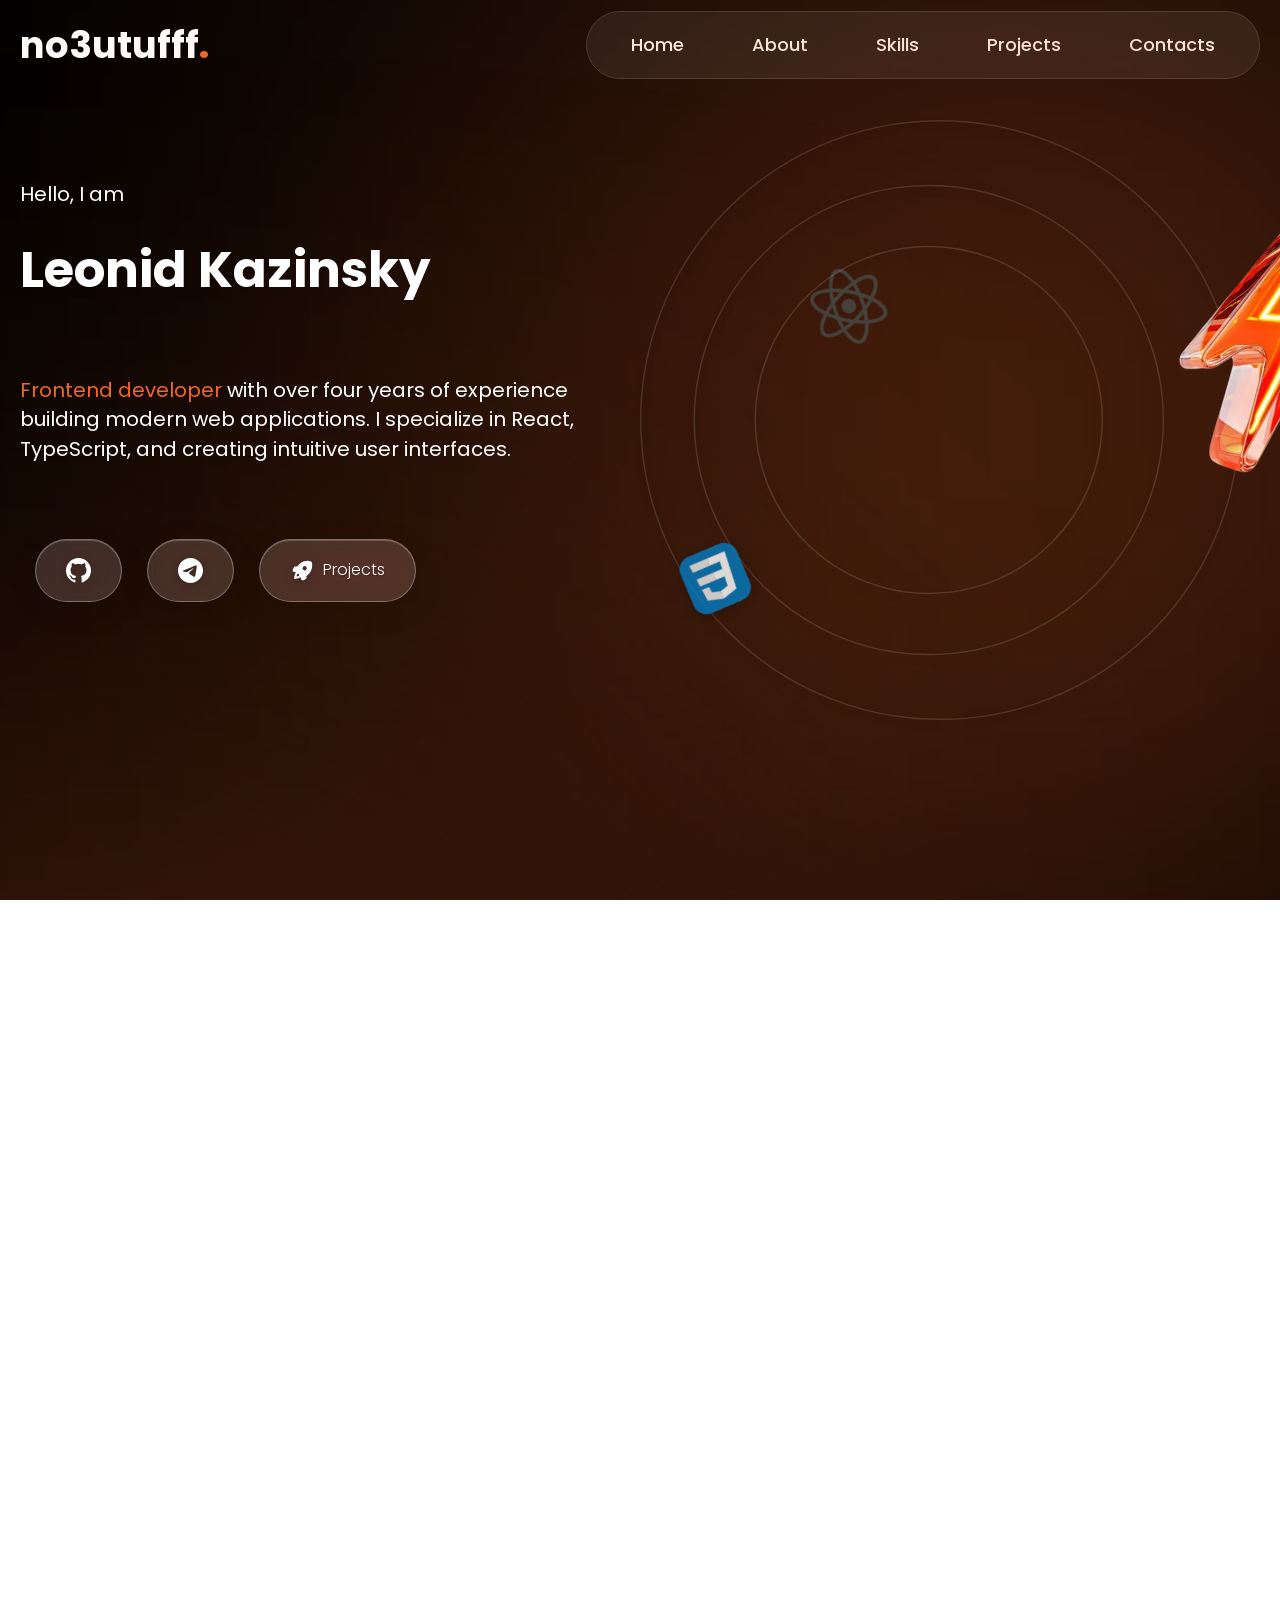
==== commit 94933f89: "change link anchor" ====
--- a/docs/index.html
+++ b/docs/index.html
@@ -71,12 +71,12 @@
 
     <link
         rel="preload"
-        href="css/style.css?_v=20251106114351"
+        href="css/style.css?_v=20251106115046"
         as="style"
         onload="this.onload=null;this.rel='stylesheet'"
     />
-    <noscript><link rel="stylesheet" href="css/style.css?_v=20251106114351" /></noscript>
-    <script type="module" src="js/app.js?_v=20251106114351" defer></script>
+    <noscript><link rel="stylesheet" href="css/style.css?_v=20251106115046" /></noscript>
+    <script type="module" src="js/app.js?_v=20251106115046" defer></script>
 
     <title>Главная - Leonid Kazinsky Personal Page</title>
 </head>
@@ -142,7 +142,7 @@
                     <use xlink:href="img/icons/sprite.svg#tg_icon"></use>
                 </svg>
             </a>
-            <a href="#projects" class="action-elem hero__action-element">
+            <a href="#projects-anchor" class="action-elem hero__action-element">
                 <svg class="icon">
                     <use xlink:href="img/icons/sprite.svg#rocket_icon"></use>
                 </svg>
@@ -355,6 +355,10 @@
 </section>
 <!-- Projects section -->
 <section class="section projects" id="projects">
+    <div
+        id="projects-anchor"
+        style="position: absolute; top: -80px; left: 0; width: 1px; height: 1px"
+    ></div>
     <div class="container">
         <div class="projects__header">
             <h2 class="section__title projects__title">Projects</h2>
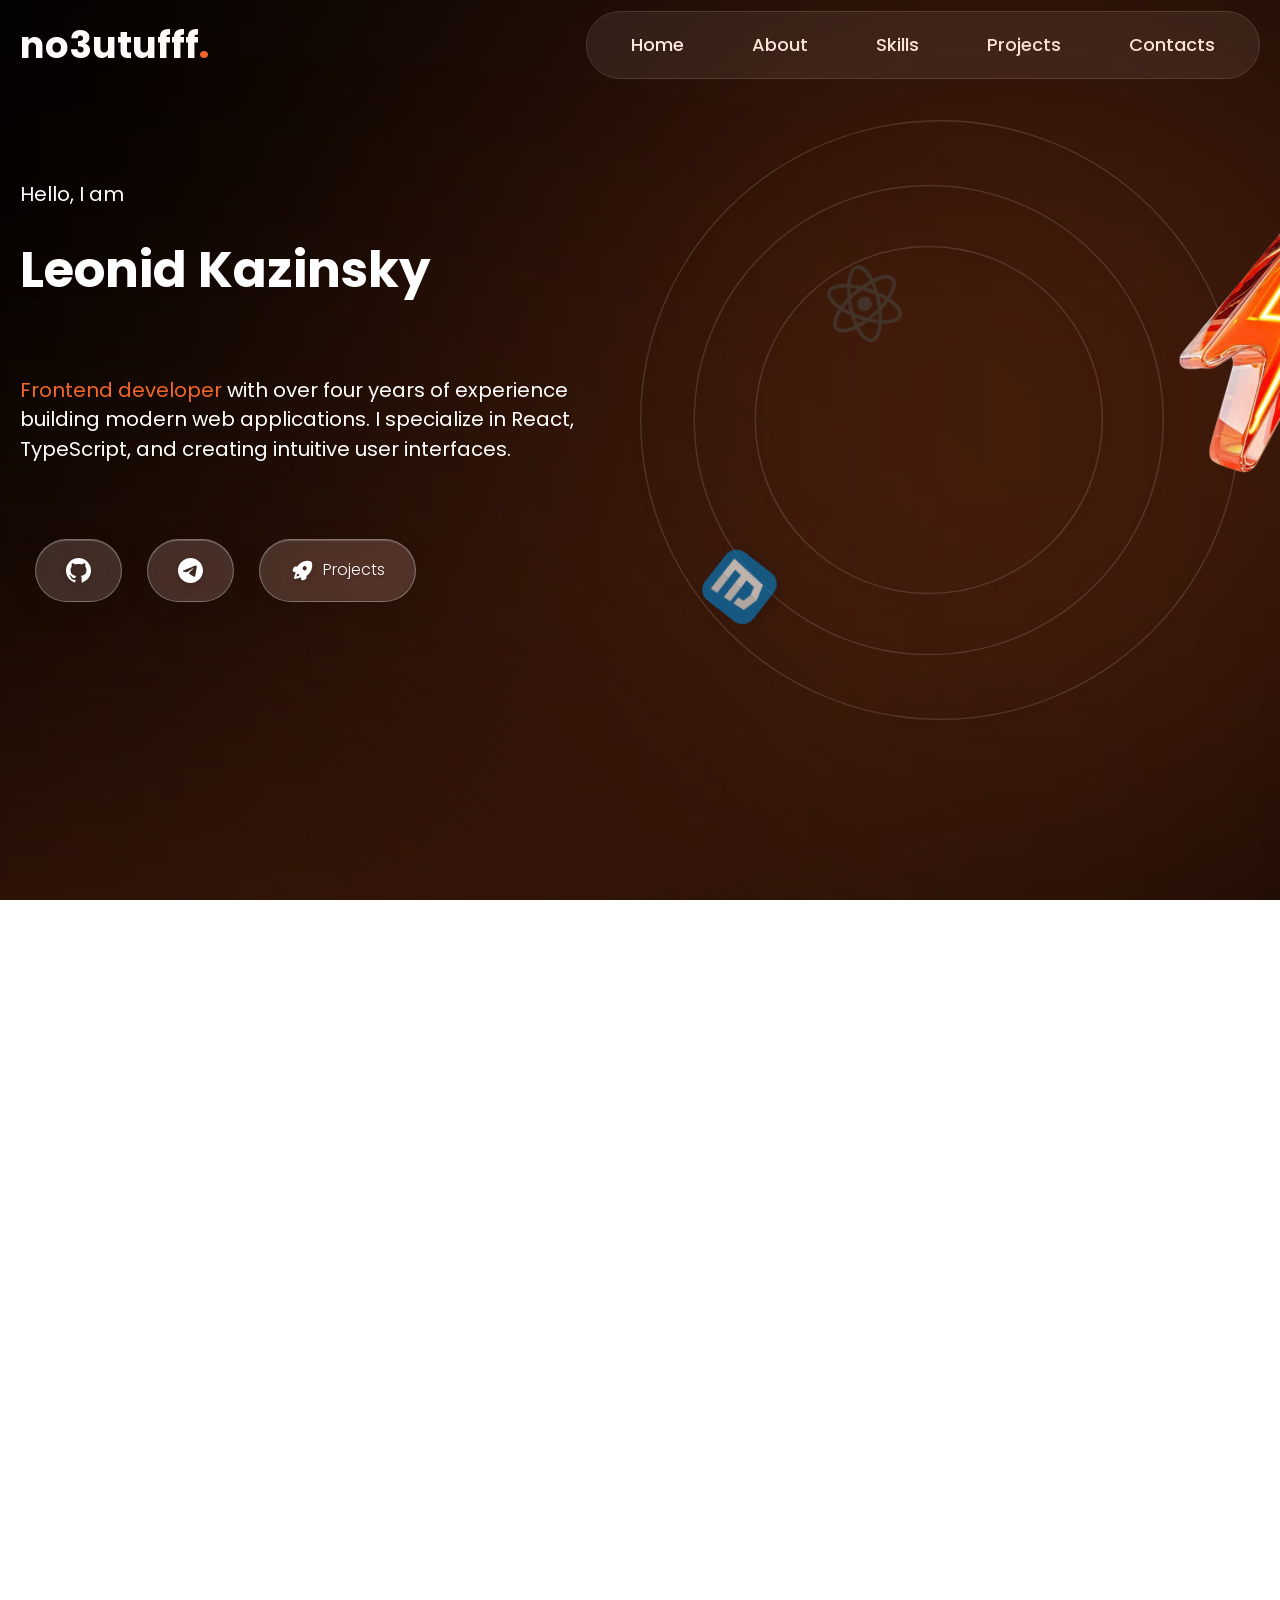
==== commit e9e9a02e: "add script" ====
--- a/docs/index.html
+++ b/docs/index.html
@@ -71,12 +71,12 @@
 
     <link
         rel="preload"
-        href="css/style.css?_v=20251106115046"
+        href="css/style.css?_v=20251106120639"
         as="style"
         onload="this.onload=null;this.rel='stylesheet'"
     />
-    <noscript><link rel="stylesheet" href="css/style.css?_v=20251106115046" /></noscript>
-    <script type="module" src="js/app.js?_v=20251106115046" defer></script>
+    <noscript><link rel="stylesheet" href="css/style.css?_v=20251106120639" /></noscript>
+    <script type="module" src="js/app.js?_v=20251106120639" defer></script>
 
     <title>Главная - Leonid Kazinsky Personal Page</title>
 </head>
